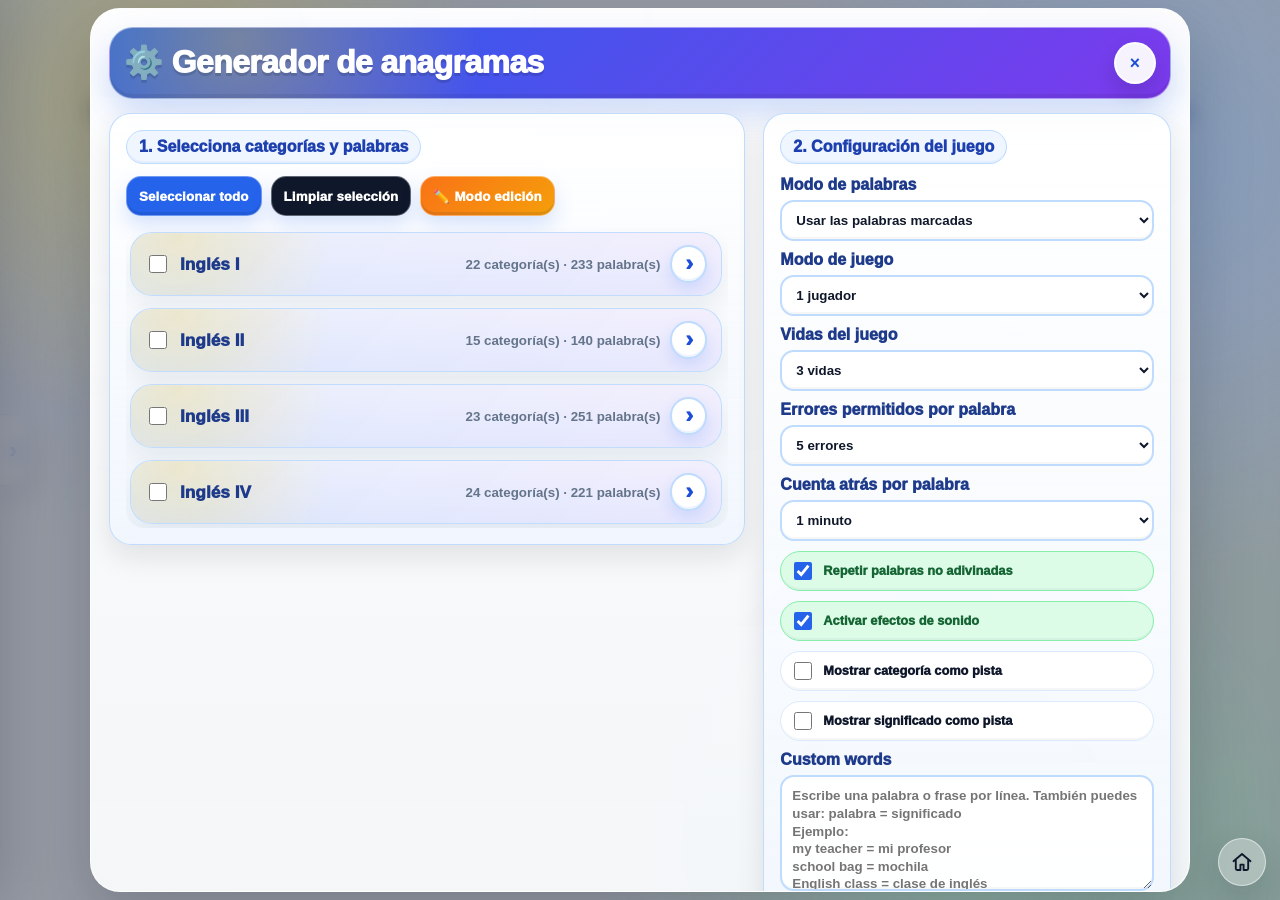
==== Anagrama.html @ a21f40c8 "Add files via upload" ====
<!DOCTYPE html>
<html lang="es"><head>
  <meta charset="UTF-8">
  <meta name="viewport" content="width=device-width, initial-scale=1.0, maximum-scale=1.0, user-scalable=no">
  <script src="activity-bank-helper.js"></script>
  <title>Anagrama Vocabulary Generator</title>
  <style>
    :root {
      --primary: #2563eb;
      --primary-dark: #1d4ed8;
      --accent: #facc15;
      --found: #22c55e;
      --danger: #ef4444;
      --answer: #fb7185;
      --text: #0f172a;
      --muted: #64748b;
      --card: #ffffff;
      --border: #bfdbfe;
      --soft-blue: #eff6ff;
      --soft-green: #dcfce7;
      --shadow: 0 18px 44px rgba(15, 23, 42, 0.16);
    }

    * { box-sizing: border-box; }

    html,
    body {
      width: 100%;
      min-height: 100%;
      margin: 0;
      overflow-x: hidden;
      overflow-y: auto;
      overscroll-behavior: auto;
      font-family: Arial, Helvetica, sans-serif;
      background: radial-gradient(circle at top left, #dbeafe, transparent 35%),
                  radial-gradient(circle at bottom right, #dcfce7, transparent 38%),
                  #f8fafc;
      color: var(--text);
    }

    body { min-height: 100dvh; }

    button,
    input,
    textarea,
    select { font-family: inherit; }

    button { -webkit-tap-highlight-color: transparent; }

    .game-stage {
      width: 100vw;
      min-height: 100dvh;
      display: grid;
      place-items: center;
      overflow: visible;
      padding: clamp(12px, 2vmin, 24px);
    }

    .game-card {
      width: min(1180px, calc(100vw - 18px));
      min-height: min(760px, calc(100dvh - 28px));
      border-radius: clamp(18px, 3vmin, 34px);
      background: transparent;
      border: 0;
      box-shadow: none;
      padding: clamp(12px, 2.3vmin, 24px);
      display: grid;
      grid-template-rows: auto 1fr;
      gap: clamp(8px, 1.6vmin, 14px);
      backdrop-filter: blur(8px);
    }

    .game-card.empty {
      place-items: center;
      text-align: center;
      color: #1e3a8a;
      font-weight: 900;
      font-size: clamp(1rem, 3vmin, 1.65rem);
      padding: 26px;
    }

    .game-header {
      display: flex;
      align-items: center;
      justify-content: space-between;
      gap: 12px;
      border-bottom: 2px dashed #bfdbfe;
      padding-bottom: 12px;
    }

    .game-title {
      margin: 0;
      color: #1d4ed8;
      font-size: clamp(1.35rem, 3.3vmin, 2.25rem);
      line-height: 1.05;
    }

    .game-subtitle {
      color: #475569;
      font-weight: 800;
      font-size: clamp(0.82rem, 1.7vmin, 1rem);
      margin-top: 4px;
    }

    .hud-row {
      display: flex;
      flex-wrap: wrap;
      justify-content: flex-end;
      gap: 8px;
    }

    .hud-pill {
      border: 2px solid #bfdbfe;
      border-radius: 999px;
      background: rgba(255, 255, 255, 0.92);
      color: #1e3a8a;
      font-weight: 900;
      padding: 8px 12px;
      box-shadow: 0 8px 18px rgba(15, 23, 42, 0.10);
      white-space: nowrap;
    }

    .game-main {
      display: grid;
      grid-template-columns: minmax(260px, 0.92fr) minmax(300px, 1.08fr);
      gap: clamp(12px, 2vmin, 20px);
      min-height: 0;
    }

    .panel {
      border: 0;
      border-radius: 0;
      background: transparent;
      padding: clamp(4px, 1vmin, 10px);
      box-shadow: none;
      min-height: 0;
    }

    .panel-title {
      margin: 0 0 12px;
      color: #1e40af;
      font-size: clamp(1rem, 2.2vmin, 1.25rem);
      font-weight: 900;
    }

    .game-main > .panel:first-child {
      display: flex;
      align-items: center;
    }

    .keyboard {
      width: 100%;
      display: grid;
      grid-template-columns: repeat(7, minmax(30px, 1fr));
      gap: clamp(5px, 0.9vmin, 9px);
      align-content: center;
      align-items: center;
      justify-items: center;
    }

    .letter-btn {
      width: 100%;
      aspect-ratio: 1 / 1;
      border: 2px solid #bfdbfe;
      border-radius: clamp(9px, 1.25vmin, 14px);
      min-height: 0;
      padding: 0;
      display: inline-flex;
      align-items: center;
      justify-content: center;
      line-height: 1;
      background: rgba(255, 255, 255, 0.9);
      color: #0f172a;
      font-size: clamp(0.78rem, 2.3vmin, 1.65rem);
      font-weight: 900;
      cursor: pointer;
      box-shadow: inset 0 -3px 0 rgba(15, 23, 42, 0.045), 0 5px 10px rgba(15, 23, 42, 0.045);
      transition: transform 0.08s ease, background 0.14s ease, border 0.14s ease, color 0.14s ease;
    }

    .letter-btn:hover:not(:disabled) {
      transform: translateY(-2px) scale(1.02);
      border-color: var(--primary);
    }

    .letter-btn.correct {
      background: var(--found);
      border-color: #16a34a;
      color: white;
      animation: bounce 0.32s ease both;
    }

    .letter-btn.wrong {
      background: var(--answer);
      border-color: #e11d48;
      color: white;
      animation: shake 0.32s ease both;
    }

    .letter-btn:disabled {
      cursor: not-allowed;
      opacity: 0.82;
    }

    .hangman-panel {
      display: grid;
      grid-template-rows: auto auto;
      gap: clamp(6px, 1.1vmin, 12px);
      align-items: center;
      justify-items: center;
      align-content: center;
      overflow: visible;
      position: relative;
    }

    .hangman-svg-wrap {
      width: min(100%, 455px);
      aspect-ratio: 1 / 1;
      border-radius: 0;
      background: transparent;
      border: 0;
      box-shadow: none;
      display: grid;
      place-items: center;
      padding: 0;
    }

    svg { width: 100%; height: 100%; }

    .gallows {
      stroke: #1e3a8a;
      stroke-width: 9;
      stroke-linecap: round;
      stroke-linejoin: round;
      fill: none;
    }

    .rope {
      stroke: #a16207;
      stroke-width: 6;
      stroke-linecap: round;
      stroke-linejoin: round;
      fill: none;
    }

    .rope-fiber {
      stroke: #854d0e;
      stroke-width: 3;
      stroke-linecap: round;
      fill: none;
    }

    .draw-piece,
    .rope-group,
    .body-part {
      opacity: 0;
      transform-origin: center;
    }

    .draw-piece.show,
    .rope-group.show,
    .body-part.show {
      opacity: 1;
      animation: drawPart 0.38s ease both;
    }

    .rope-group.show {
      animation: ropeDrop 0.48s ease both;
    }

    .body-part {
      stroke: #ef4444;
      stroke-width: 9;
      stroke-linecap: round;
      stroke-linejoin: round;
      fill: none;
      filter: drop-shadow(0 5px 8px rgba(239, 68, 68, 0.18));
    }

    .face-detail {
      stroke: #ef4444;
      stroke-width: 4;
      stroke-linecap: round;
      opacity: 0;
    }

    .face-detail.show { opacity: 1; }

    .wrong-box { display: none !important; }

    .word-board {
      border: 0;
      border-radius: 0;
      background: transparent;
      padding: clamp(4px, 1vmin, 10px);
      display: grid;
      gap: 8px;
      text-align: center;
      box-shadow: none;
      width: 100%;
    }

    .word-slots {
      display: flex;
      flex-wrap: wrap;
      gap: clamp(5px, 1vmin, 9px);
      justify-content: center;
      align-items: end;
      min-height: 74px;
      line-height: 1;
    }

    .slot {
      min-width: clamp(28px, 5.3vmin, 54px);
      height: clamp(44px, 7.2vmin, 70px);
      border-bottom: clamp(4px, 0.8vmin, 7px) solid #1d4ed8;
      border-radius: 8px 8px 3px 3px;
      display: inline-flex;
      align-items: center;
      justify-content: center;
      color: #0f172a;
      font-size: clamp(1.35rem, 5.2vmin, 3.7rem);
      font-weight: 900;
      background: #f8fafc;
      box-shadow: inset 0 -3px 0 rgba(15, 23, 42, 0.04);
    }

    .slot.revealed {
      animation: popLetter 0.24s ease both;
      color: #16a34a;
      border-bottom-color: #16a34a;
      background: #f0fdf4;
    }

    .slot.separator {
      min-width: clamp(18px, 3.8vmin, 36px);
      border: 0;
      background: transparent;
      box-shadow: none;
      color: #64748b;
    }

    .word-progress-note {
      color: #475569;
      font-weight: 900;
      line-height: 1.3;
    }

    .menu-tab {
      position: fixed;
      top: 50%;
      left: 0;
      transform: translateY(-50%);
      z-index: 40;
      width: 52px;
      min-height: 118px;
      border: 0;
      border-radius: 0 20px 20px 0;
      background: rgba(37, 99, 235, 0.97);
      color: white;
      font-weight: 900;
      font-size: 0.86rem;
      padding: 12px 7px;
      cursor: pointer;
      box-shadow: 8px 10px 26px rgba(37, 99, 235, 0.30);
      display: flex;
      flex-direction: column;
      align-items: center;
      justify-content: center;
      gap: 7px;
      letter-spacing: 0.02em;
    }

    .menu-tab:hover { background: var(--primary-dark); }
    .menu-icon { font-size: 1.25rem; line-height: 1; }
    .menu-text { writing-mode: vertical-rl; text-orientation: mixed; line-height: 1; }

    .drawer {
      position: fixed;
      inset: 0 auto 0 0;
      width: min(370px, 91vw);
      height: 100dvh;
      z-index: 50;
      background: rgba(255, 255, 255, 0.98);
      border-right: 2px solid #dbeafe;
      box-shadow: 18px 0 45px rgba(15, 23, 42, 0.18);
      transform: translateX(-102%);
      transition: transform 0.22s ease;
      padding: 16px;
      display: flex;
      flex-direction: column;
      gap: 12px;
      overflow-y: auto;
      overflow-x: hidden;
    }

    .drawer.open { transform: translateX(0); }

    .drawer-header {
      display: flex;
      align-items: center;
      justify-content: space-between;
      gap: 10px;
      border-bottom: 2px dashed #bfdbfe;
      padding-bottom: 10px;
    }

    .drawer h2 { margin: 0; font-size: 1.25rem; color: var(--primary); }

    .close-btn,
    .control-btn,
    .setup-btn {
      border: 0;
      border-radius: 14px;
      background: var(--primary);
      color: white;
      font-weight: 900;
      padding: 10px 12px;
      cursor: pointer;
      box-shadow: 0 8px 18px rgba(37, 99, 235, 0.18);
      transition: transform 0.08s ease, filter 0.15s ease;
    }

    .close-btn:hover,
    .control-btn:hover,
    .setup-btn:hover { filter: brightness(0.98); transform: translateY(-1px); }

    .close-btn {
      width: 42px;
      height: 42px;
      border-radius: 50%;
      font-size: 1.1rem;
      padding: 0;
      flex: 0 0 auto;
    }

    .control-btn.secondary,
    .setup-btn.secondary { background: #0f172a; }
    .control-btn.danger,
    .setup-btn.danger { background: #ef4444; }
    .control-btn.green,
    .setup-btn.green { background: #16a34a; }
    .setup-btn.yellow { background: #ca8a04; }
    .setup-btn.purple { background: #7c3aed; }
    .setup-btn.editing { background: #9333ea; box-shadow: 0 8px 18px rgba(147, 51, 234, 0.24); }

    .controls {
      display: grid;
      grid-template-columns: 1fr 1fr;
      gap: 8px;
    }

    .info-card,
    .teacher-box,
    .mini-setup-box {
      border: 2px solid #dbeafe;
      border-radius: 16px;
      padding: 10px;
      background: #eff6ff;
      font-weight: 900;
      line-height: 1.35;
      color: #1e3a8a;
    }

    .mini-setup-box {
      background: #f8fafc;
      display: grid;
      gap: 8px;
      color: #0f172a;
    }

    .status {
      min-height: 38px;
      border-radius: 14px;
      background: #fef9c3;
      border: 2px solid #fde68a;
      padding: 8px 10px;
      font-weight: 900;
      color: #713f12;
      line-height: 1.25;
    }

    .round-list {
      list-style: none;
      padding: 0;
      margin: 0;
      display: grid;
      gap: 6px;
      max-height: 240px;
      overflow: auto;
    }

    .round-item {
      display: flex;
      justify-content: space-between;
      align-items: center;
      gap: 8px;
      border: 1px solid #dbeafe;
      border-radius: 11px;
      background: #ffffff;
      padding: 7px 8px;
      font-weight: 900;
      color: #0f172a;
      font-size: 0.86rem;
    }

    .round-item small { color: #64748b; font-weight: 900; }
    .round-item.done { background: #dcfce7; border-color: #86efac; color: #166534; }
    .round-item.missed { background: #ffe4e6; border-color: #fecdd3; color: #9f1239; }
    .round-item.active { border-color: #2563eb; background: #eff6ff; color: #1e3a8a; }

    input,
    textarea,
    select {
      width: 100%;
      border: 2px solid #bfdbfe;
      border-radius: 12px;
      padding: 10px;
      font-weight: 850;
      outline: none;
      background: #ffffff;
      color: #0f172a;
    }

    input[type="checkbox"] { width: auto; }
    input { text-align: center; }
    textarea { min-height: 116px; resize: vertical; line-height: 1.32; }

    .setup-overlay,
    .modal-overlay {
      position: fixed;
      inset: 0;
      z-index: 70;
      display: none;
      place-items: center;
      background: rgba(15, 23, 42, 0.34);
      backdrop-filter: blur(4px);
      padding: 14px;
    }

    .setup-overlay.show,
    .modal-overlay.show { display: grid; }

    .setup-card {
      width: min(1120px, 96vw);
      max-height: min(92dvh, 930px);
      overflow: auto;
      background: rgba(255, 255, 255, 0.98);
      border: 3px solid #bfdbfe;
      border-radius: 28px;
      box-shadow: 0 26px 75px rgba(15, 23, 42, 0.28);
      padding: clamp(14px, 3vmin, 24px);
    }

    .setup-card h1 {
      margin: 0;
      color: #1d4ed8;
      font-size: clamp(1.45rem, 4vmin, 2.35rem);
      line-height: 1.1;
    }

    .setup-card p {
      margin: 8px 0 0;
      color: #334155;
      font-weight: 800;
      line-height: 1.35;
    }

    .setup-top {
      display: flex;
      align-items: start;
      justify-content: space-between;
      gap: 14px;
      border-bottom: 2px dashed #bfdbfe;
      padding-bottom: 14px;
      margin-bottom: 14px;
    }

    .setup-grid {
      display: grid;
      grid-template-columns: minmax(0, 1.25fr) minmax(300px, 0.75fr);
      gap: 14px;
      align-items: start;
    }

    .setup-panel {
      border: 2px solid #dbeafe;
      border-radius: 20px;
      background: #f8fafc;
      padding: 12px;
    }

    .setup-panel h3 {
      margin: 0 0 10px;
      color: #1e40af;
      font-size: 1rem;
    }

    .setup-actions,
    .category-actions,
    .word-actions {
      display: flex;
      flex-wrap: wrap;
      gap: 8px;
      margin-bottom: 10px;
    }

    .category-list {
      display: grid;
      gap: 10px;
      max-height: 520px;
      overflow: auto;
      padding: 2px 4px 2px 2px;
    }

    .category-card {
      border: 2px solid #e0f2fe;
      background: #ffffff;
      border-radius: 18px;
      padding: 10px;
      display: grid;
      gap: 8px;
      transition: border 0.15s ease, background 0.15s ease;
    }

    .category-card.has-selected {
      border-color: #2563eb;
      background: #eff6ff;
    }

    .category-head {
      display: flex;
      align-items: center;
      justify-content: space-between;
      gap: 10px;
    }

    .category-title {
      display: grid;
      grid-template-columns: auto 1fr;
      align-items: center;
      gap: 8px;
      color: #0f172a;
      font-weight: 900;
      line-height: 1.2;
      cursor: pointer;
    }

    .category-title small {
      display: block;
      color: #64748b;
      font-size: 0.74rem;
      font-weight: 900;
      margin-top: 3px;
    }

    .tiny-btn {
      border: 0;
      border-radius: 999px;
      background: #dbeafe;
      color: #1e3a8a;
      font-weight: 900;
      padding: 7px 10px;
      cursor: pointer;
    }

    .tiny-btn.green { background: #dcfce7; color: #166534; }
    .tiny-btn.danger { background: #ffe4e6; color: #9f1239; }
    .tiny-btn.purple { background: #ede9fe; color: #5b21b6; }

    .category-edit-tools,
    .category-delete-icon,
    .word-edit-btn,
    .word-add-open-btn,
    .add-category-button,
    .inline-word-add,
    .inline-category-form { display: none !important; }

    .category-head-actions {
      display: flex;
      align-items: center;
      justify-content: flex-end;
      gap: 6px;
      flex: 0 0 auto;
    }

    .category-delete-icon {
      width: 36px;
      height: 36px;
      padding: 0;
      align-items: center;
      justify-content: center;
      font-size: 1rem;
      line-height: 1;
    }

    .category-edit-tools {
      flex-wrap: wrap;
      gap: 6px;
      justify-content: flex-end;
      align-items: center;
    }

    .category-edit-tools .tiny-btn {
      white-space: nowrap;
    }

    .word-add-open-btn {
      width: 100%;
      justify-content: center;
      align-items: center;
      margin-top: 2px;
      padding: 10px 12px;
    }

    .word-cell {
      display: grid;
      grid-template-columns: minmax(0, 1fr);
      gap: 5px;
      align-items: center;
      min-width: 0;
    }

    .word-edit-btn {
      width: 30px;
      height: 30px;
      border: 0;
      border-radius: 999px;
      align-items: center;
      justify-content: center;
      background: #ffe4e6;
      color: #9f1239;
      font-weight: 1000;
      cursor: pointer;
      line-height: 1;
      box-shadow: inset 0 -2px 0 rgba(15, 23, 42, 0.06);
    }

    .word-edit-btn:hover { filter: brightness(0.98); transform: translateY(-1px); }

    .add-category-button {
      width: 100%;
      justify-content: center;
      align-items: center;
      margin-top: 2px;
      padding: 12px 14px;
    }


    .bank-save-hint {
      width: 100%;
      border: 2px solid #ddd6fe;
      border-radius: 14px;
      background: #faf5ff;
      color: #5b21b6;
      padding: 8px 10px;
      font-weight: 900;
      line-height: 1.25;
    }

    .code-editor-card {
      display: none;
      gap: 10px;
      margin: 0 0 12px;
      border: 2px solid #ddd6fe;
      border-radius: 18px;
      background: #faf5ff;
      padding: 12px;
    }

    body.edit-mode .code-editor-card { display: grid; }

    .code-editor-card h3 {
      margin: 0;
      color: #5b21b6;
      font-size: 1rem;
    }

    .code-editor-card textarea {
      min-height: 320px;
      text-align: left;
      font-family: Consolas, Monaco, "Courier New", monospace;
      font-size: 0.9rem;
      white-space: pre;
    }

    .code-actions {
      display: flex;
      flex-wrap: wrap;
      gap: 8px;
    }

    .code-status,
    .setup-inline-message {
      border-radius: 14px;
      background: #fef9c3;
      border: 2px solid #fde68a;
      color: #713f12;
      padding: 8px 10px;
      font-weight: 900;
      line-height: 1.25;
    }

    .code-status:empty,
    .setup-inline-message:empty { display: none; }

    .inline-word-add,
    .inline-category-form {
      display: none;
      gap: 8px;
      border: 2px dashed #bfdbfe;
      border-radius: 16px;
      background: #f8fafc;
      padding: 10px;
    }

    .inline-word-add.open { display: grid; }
    body.edit-mode .inline-category-form { display: grid; }

    .inline-word-add textarea,
    .inline-category-form textarea {
      min-height: 74px;
      text-align: left;
      font-size: 0.86rem;
    }

    .inline-category-form input { text-align: left; }

    .inline-edit-row {
      display: grid;
      grid-template-columns: minmax(0, 1fr) auto;
      gap: 8px;
      align-items: start;
    }

    .inline-edit-row textarea { min-height: 76px; }

    .inline-category-actions {
      display: flex;
      flex-wrap: wrap;
      gap: 8px;
      justify-content: center;
    }

    .empty-word-message {
      grid-column: 1 / -1;
      border: 1px dashed #bfdbfe;
      border-radius: 14px;
      background: #f8fafc;
      padding: 10px;
    }

    .word-chip-grid {
      display: grid;
      grid-template-columns: repeat(3, minmax(0, 1fr));
      gap: 6px;
    }

    .word-chip {
      border: 1px solid #dbeafe;
      border-radius: 999px;
      background: #f8fafc;
      padding: 7px 9px;
      display: flex;
      align-items: center;
      gap: 6px;
      cursor: pointer;
      font-weight: 900;
      color: #0f172a;
      font-size: 0.78rem;
      min-width: 0;
    }

    .word-chip span {
      overflow: hidden;
      text-overflow: ellipsis;
      white-space: nowrap;
      display: grid;
      gap: 1px;
      min-width: 0;
    }

    .word-chip span small {
      overflow: hidden;
      text-overflow: ellipsis;
      white-space: nowrap;
      color: #64748b;
      font-size: 0.68rem;
      font-weight: 900;
      line-height: 1.05;
    }

    .word-chip:has(input:checked) {
      background: #dcfce7;
      border-color: #86efac;
      color: #166534;
    }

    .config-grid {
      display: grid;
      gap: 10px;
    }

    .field-label {
      display: grid;
      gap: 6px;
      color: #1e3a8a;
      font-weight: 900;
    }

    .check-row {
      display: flex;
      align-items: center;
      gap: 8px;
      padding: 10px;
      border: 2px solid #dbeafe;
      border-radius: 14px;
      background: #ffffff;
      font-weight: 900;
      color: #0f172a;
    }

    .summary-pill {
      border-radius: 14px;
      background: #eff6ff;
      border: 2px solid #bfdbfe;
      color: #1e3a8a;
      padding: 9px 10px;
      font-weight: 900;
      line-height: 1.25;
    }

    .helper {
      color: #64748b;
      font-size: 0.82rem;
      font-weight: 850;
      line-height: 1.35;
      margin-top: 4px;
    }

    .modal-card {
      width: min(540px, 92vw);
      text-align: center;
      background: white;
      border: 3px solid #86efac;
      border-radius: 28px;
      padding: 28px 22px;
      box-shadow: 0 24px 70px rgba(15, 23, 42, 0.28);
      animation: popWinner 0.55s ease both;
    }

    .modal-card.danger { border-color: #fecdd3; }
    .modal-card.final { border-color: #93c5fd; }

    .modal-card h1 {
      margin: 0;
      font-size: clamp(2.1rem, 7vmin, 4.8rem);
      color: #16a34a;
      line-height: 1;
    }

    .modal-card.danger h1 { color: #ef4444; }
    .modal-card.final h1 { color: #2563eb; }

    .modal-card p {
      margin: 12px 0 0;
      font-weight: 900;
      font-size: clamp(1rem, 2.7vmin, 1.45rem);
      color: #0f172a;
      line-height: 1.35;
    }

    .modal-card .modal-actions {
      display: flex;
      flex-wrap: wrap;
      justify-content: center;
      gap: 10px;
      margin-top: 18px;
    }

    .confetti {
      position: fixed;
      top: -24px;
      z-index: 90;
      font-size: 24px;
      animation: fall 2.9s linear forwards;
      pointer-events: none;
    }

    .shake-screen { animation: shake 0.34s ease both; }

    @keyframes popWinner {
      0% { transform: scale(0.55) rotate(-4deg); opacity: 0; }
      70% { transform: scale(1.05) rotate(1deg); opacity: 1; }
      100% { transform: scale(1) rotate(0); opacity: 1; }
    }

    @keyframes fall {
      to { transform: translateY(110dvh) rotate(720deg); opacity: 0; }
    }

    @keyframes drawPart {
      0% { transform: scale(0.5); opacity: 0; }
      80% { transform: scale(1.06); opacity: 1; }
      100% { transform: scale(1); opacity: 1; }
    }

    @keyframes ropeDrop {
      0% { transform: translateY(-16px) scaleY(0.45); opacity: 0; }
      70% { transform: translateY(3px) scaleY(1.05); opacity: 1; }
      100% { transform: translateY(0) scaleY(1); opacity: 1; }
    }

    @keyframes popLetter {
      0% { transform: translateY(8px) scale(0.55); opacity: 0; }
      70% { transform: translateY(-3px) scale(1.12); opacity: 1; }
      100% { transform: translateY(0) scale(1); opacity: 1; }
    }

    @keyframes bounce {
      0%, 100% { transform: translateY(0) scale(1); }
      45% { transform: translateY(-5px) scale(1.06); }
    }

    @keyframes shake {
      0%, 100% { transform: translateX(0); }
      20% { transform: translateX(-7px); }
      40% { transform: translateX(7px); }
      60% { transform: translateX(-4px); }
      80% { transform: translateX(4px); }
    }



    body.two-player-mode {
      overflow-y: hidden;
    }

    body.two-player-mode .game-stage {
      height: 100dvh;
      min-height: 100dvh;
      overflow: hidden;
      padding: clamp(6px, 1vmin, 10px);
    }

    body.two-player-mode .menu-tab {
      width: 32px;
      min-height: 82px;
      border-radius: 0 14px 14px 0;
      padding: 8px 4px;
      box-shadow: 6px 8px 18px rgba(37, 99, 235, 0.22);
    }

    body.two-player-mode .menu-tab .menu-text { display: none; }
    body.two-player-mode .menu-tab .menu-icon { font-size: 1.15rem; }


    .game-card.two-player-card {
      width: min(1600px, calc(100vw - 12px));
      height: calc(100dvh - 12px);
      min-height: 0;
      max-height: calc(100dvh - 12px);
      padding: clamp(6px, 1vmin, 12px);
      grid-template-rows: auto minmax(0, 1fr);
      gap: clamp(4px, 0.8vmin, 8px);
    }

    .two-player-card .game-header {
      gap: clamp(6px, 1vmin, 10px);
      padding-bottom: clamp(4px, 0.75vmin, 8px);
      border-bottom-width: 1px;
    }

    .two-player-card .game-title {
      font-size: clamp(1.05rem, 2.15vmin, 1.55rem);
      line-height: 1;
    }

    .two-player-card .game-subtitle {
      font-size: clamp(0.66rem, 1.15vmin, 0.84rem);
      margin-top: 2px;
      line-height: 1.15;
    }

    .two-player-card .hud-row {
      gap: 5px;
    }

    .two-player-card .hud-pill {
      border-width: 1px;
      padding: 5px 8px;
      font-size: clamp(0.64rem, 1.05vmin, 0.82rem);
      box-shadow: 0 4px 10px rgba(15, 23, 42, 0.08);
    }

    .two-player-arena {
      display: grid;
      grid-template-columns: repeat(2, minmax(0, 1fr));
      gap: clamp(6px, 1vmin, 12px);
      height: 100%;
      min-height: 0;
      align-items: stretch;
      overflow: hidden;
    }

    .player-panel {
      border: 2px solid #bfdbfe;
      border-radius: clamp(14px, 1.8vmin, 22px);
      background: rgba(255, 255, 255, 0.78);
      box-shadow: 0 10px 24px rgba(15, 23, 42, 0.10);
      padding: clamp(6px, 1vmin, 10px);
      display: grid;
      grid-template-rows: auto minmax(0, 1fr);
      gap: clamp(5px, 0.8vmin, 8px);
      min-width: 0;
      min-height: 0;
      overflow: hidden;
    }

    .player-panel.player-1 { border-color: #93c5fd; }
    .player-panel.player-2 { border-color: #86efac; }

    .player-panel.done {
      opacity: 0.84;
      background: rgba(240, 253, 244, 0.78);
    }

    .player-panel-head {
      display: grid;
      grid-template-columns: minmax(0, 0.88fr) minmax(0, 1.12fr);
      align-items: center;
      gap: clamp(5px, 0.8vmin, 8px);
      border-bottom: 1px dashed #dbeafe;
      padding-bottom: clamp(4px, 0.7vmin, 7px);
      min-width: 0;
    }

    .player-title {
      margin: 0;
      color: #1e40af;
      font-size: clamp(0.9rem, 1.55vmin, 1.22rem);
      line-height: 1;
      font-weight: 1000;
    }

    .player-subtitle {
      color: #475569;
      font-size: clamp(0.58rem, 0.98vmin, 0.74rem);
      font-weight: 900;
      margin-top: 2px;
      line-height: 1.1;
      overflow: hidden;
      text-overflow: ellipsis;
      white-space: nowrap;
    }

    .player-hud-row {
      display: grid;
      grid-template-columns: repeat(2, minmax(0, 1fr));
      gap: 4px;
      justify-content: stretch;
      min-width: 0;
    }

    .player-hud-pill {
      border: 1px solid #bfdbfe;
      border-radius: 999px;
      background: rgba(255, 255, 255, 0.94);
      color: #1e3a8a;
      font-size: clamp(0.54rem, 0.9vmin, 0.72rem);
      font-weight: 1000;
      padding: 4px 6px;
      white-space: nowrap;
      text-align: center;
      overflow: hidden;
      text-overflow: ellipsis;
    }

    .player-play-zone {
      min-height: 0;
      display: grid;
      grid-template-rows: minmax(0, 1fr) auto;
      gap: clamp(5px, 0.9vmin, 9px);
      align-items: stretch;
      justify-items: stretch;
      overflow: hidden;
    }

    .player-main-row {
      min-height: 0;
      display: grid;
      grid-template-columns: minmax(250px, 1.12fr) minmax(175px, 0.88fr);
      gap: clamp(6px, 1vmin, 12px);
      align-items: center;
      overflow: hidden;
    }

    .player-2 .player-main-row {
      grid-template-columns: minmax(175px, 0.88fr) minmax(250px, 1.12fr);
    }

    .player-panel .hangman-svg-wrap {
      width: min(100%, clamp(170px, 35dvh, 315px));
      max-height: min(100%, 44dvh);
      align-self: center;
      justify-self: center;
    }

    .player-panel.player-1 .hangman-svg-wrap { justify-self: start; }
    .player-panel.player-2 .hangman-svg-wrap { justify-self: end; }

    .player-panel .word-board {
      gap: 3px;
      padding: 2px 0 0;
      align-self: end;
      overflow: hidden;
    }

    .player-panel .word-slots {
      min-height: clamp(36px, 6.2dvh, 56px);
      gap: clamp(2px, 0.42vmin, 5px);
      align-content: center;
    }

    .player-panel .slot {
      min-width: clamp(15px, 1.85vmin, 30px);
      height: clamp(26px, 4.3vmin, 44px);
      font-size: clamp(0.84rem, 2.28vmin, 1.72rem);
      border-bottom-width: clamp(2px, 0.38vmin, 4px);
      border-radius: 5px 5px 2px 2px;
    }

    .player-panel .slot.separator {
      min-width: clamp(7px, 1vmin, 16px);
    }

    .player-panel .word-progress-note {
      font-size: clamp(0.58rem, 0.95vmin, 0.78rem);
      min-height: 16px;
      line-height: 1.15;
      overflow: hidden;
      text-overflow: ellipsis;
      white-space: nowrap;
    }

    .player-panel .keyboard {
      grid-template-columns: repeat(7, minmax(0, 1fr));
      gap: clamp(3px, 0.55vmin, 6px);
      align-content: center;
      align-items: center;
      justify-items: stretch;
      width: min(100%, 420px);
      max-width: 100%;
      min-height: 0;
    }

    .player-panel.player-1 .keyboard {
      justify-self: start;
      margin-left: clamp(16px, 2.4vw, 28px);
      width: min(calc(100% - clamp(16px, 2.4vw, 28px)), 420px);
    }
    .player-panel.player-2 .keyboard { justify-self: end; }

    .player-panel .letter-btn {
      aspect-ratio: 1 / 0.78;
      border-width: 1px;
      border-radius: clamp(6px, 0.85vmin, 10px);
      font-size: clamp(0.62rem, 1.38vmin, 1.02rem);
      box-shadow: inset 0 -2px 0 rgba(15, 23, 42, 0.04), 0 3px 7px rgba(15, 23, 42, 0.04);
    }

    .player-finished-message {
      grid-column: 1 / -1;
      border: 2px solid #86efac;
      border-radius: 14px;
      background: #dcfce7;
      color: #166534;
      padding: 8px;
      text-align: center;
      font-size: clamp(0.72rem, 1.05vmin, 0.9rem);
      font-weight: 1000;
      line-height: 1.2;
    }

    @media (max-height: 720px) {
      .game-card.two-player-card {
        height: calc(100dvh - 8px);
        max-height: calc(100dvh - 8px);
        padding: 5px;
        gap: 4px;
      }

      body.two-player-mode .game-stage { padding: 4px; }
      .two-player-card .game-header { padding-bottom: 4px; }
      .two-player-card .game-title { font-size: clamp(0.95rem, 2vmin, 1.25rem); }
      .two-player-card .game-subtitle { display: none; }
      .player-panel { padding: 5px; gap: 4px; border-radius: 14px; }
      .player-panel-head { padding-bottom: 4px; }
      .player-main-row { gap: 5px; grid-template-columns: minmax(210px, 1.15fr) minmax(140px, 0.85fr); }
      .player-2 .player-main-row { grid-template-columns: minmax(140px, 0.85fr) minmax(210px, 1.15fr); }
      .player-panel .keyboard { width: min(100%, 360px); gap: 2px; }
      .player-panel .letter-btn { font-size: clamp(0.54rem, 1.16vmin, 0.82rem); border-radius: 5px; }
      .player-panel .hangman-svg-wrap { width: min(100%, clamp(135px, 31dvh, 235px)); }
      .player-panel .word-slots { min-height: 32px; }
      .player-panel .word-progress-note { min-height: 14px; }
    }

    @media (max-width: 1000px) {
      .two-player-arena { grid-template-columns: repeat(2, minmax(0, 1fr)); }
      .game-card.two-player-card { width: calc(100vw - 8px); }
      .player-panel { grid-template-rows: auto minmax(0, 1fr); }
      .player-main-row,
      .player-2 .player-main-row { grid-template-columns: 1fr; grid-template-rows: auto auto; }
      .player-panel.player-1 .keyboard,
      .player-panel.player-2 .keyboard,
      .player-panel.player-1 .hangman-svg-wrap,
      .player-panel.player-2 .hangman-svg-wrap { justify-self: center; }
      .player-panel.player-1 .keyboard { margin-left: 0; width: min(100%, 360px); }
      .player-panel.player-1 .player-main-row .keyboard { order: 1; }
      .player-panel.player-1 .player-main-row .hangman-svg-wrap { order: 2; }
      .player-panel.player-2 .player-main-row .hangman-svg-wrap { order: 1; }
      .player-panel.player-2 .player-main-row .keyboard { order: 2; }
      .player-panel .keyboard { width: min(100%, 360px); }
      .player-panel .hangman-svg-wrap { width: min(100%, clamp(120px, 24dvh, 205px)); }
      .player-panel-head { grid-template-columns: 1fr; align-items: start; }
      .player-hud-row { grid-template-columns: repeat(4, minmax(0, 1fr)); }
    }

    @media (max-width: 720px) {
      body.two-player-mode { overflow-y: auto; }
      body.two-player-mode .game-stage { height: auto; min-height: 100dvh; overflow: visible; }
      .game-card.two-player-card { height: auto; max-height: none; }
      .two-player-arena { grid-template-columns: 1fr; overflow: visible; }
      .player-panel { min-height: 0; }
      .player-main-row,
      .player-2 .player-main-row { grid-template-columns: minmax(0, 1fr) minmax(0, 0.78fr); grid-template-rows: none; }
      .player-panel.player-2 .player-main-row { grid-template-columns: minmax(0, 0.78fr) minmax(0, 1fr); }
      .player-panel.player-1 .keyboard { order: 0; justify-self: start; margin-left: 0; width: min(100%, 360px); }
      .player-panel.player-1 .hangman-svg-wrap { order: 0; justify-self: start; }
      .player-panel.player-2 .hangman-svg-wrap { order: 0; justify-self: end; }
      .player-panel.player-2 .keyboard { order: 0; justify-self: end; }
      .player-hud-row { grid-template-columns: repeat(2, minmax(0, 1fr)); }
      .player-panel .keyboard { width: min(100%, 360px); }
      .player-panel .hangman-svg-wrap { width: min(100%, 190px); max-height: none; }
    }

    @media (max-width: 900px) {
      .game-main { grid-template-columns: 1fr; }
      .keyboard { grid-template-columns: repeat(7, minmax(30px, 1fr)); }
      .hangman-svg-wrap { width: min(100%, 360px); }
      .setup-grid { grid-template-columns: 1fr; }
      .word-chip-grid { grid-template-columns: repeat(2, minmax(0, 1fr)); }
      .game-header { align-items: start; flex-direction: column; }
      .hud-row { justify-content: flex-start; }
    }

    @media (max-width: 540px) {
      .menu-tab {
        width: 45px;
        min-height: 104px;
        padding: 10px 5px;
        font-size: 0.78rem;
        border-radius: 0 17px 17px 0;
      }


      .drawer { padding: 12px; gap: 9px; }
      .controls { grid-template-columns: 1fr; }
      .setup-card { border-radius: 22px; }
      .category-list { max-height: 380px; }
      .word-chip-grid { grid-template-columns: 1fr; }
      .keyboard { grid-template-columns: repeat(6, minmax(30px, 1fr)); }
      .slot { min-width: 26px; }
    }
  

    /* =========================================================
       OPTIMIZACIÓN VISUAL EXCLUSIVA PARA MODO 2 JUGADORES
       - No afecta el modo 1 jugador porque todo está bajo
         body.two-player-mode / .two-player-card / .player-panel
       ========================================================= */
    body.two-player-mode .game-stage {
      padding: clamp(4px, 0.75vmin, 8px);
    }

    body.two-player-mode .game-card.two-player-card {
      width: min(1720px, calc(100vw - 8px));
      height: calc(100dvh - 8px);
      max-height: calc(100dvh - 8px);
      padding: clamp(6px, 0.9vmin, 10px);
      gap: clamp(5px, 0.9vmin, 9px);
    }

    body.two-player-mode .two-player-card .game-header {
      padding: clamp(6px, 0.9vmin, 10px) clamp(8px, 1vmin, 12px) clamp(6px, 0.9vmin, 9px);
      border-bottom-width: 2px;
      background: rgba(255, 255, 255, 0.46);
      border-radius: clamp(14px, 1.4vmin, 20px);
    }

    body.two-player-mode .two-player-card .game-title {
      font-size: clamp(1.18rem, 2.25vmin, 1.72rem);
    }

    body.two-player-mode .two-player-card .game-subtitle {
      font-size: clamp(0.76rem, 1.22vmin, 0.98rem);
      font-weight: 900;
    }

    body.two-player-mode .two-player-card .hud-row {
      gap: clamp(6px, 0.8vmin, 10px);
    }

    body.two-player-mode .two-player-card .hud-pill {
      border-width: 2px;
      padding: clamp(8px, 1.1vmin, 12px) clamp(12px, 1.5vmin, 18px);
      font-size: clamp(0.78rem, 1.28vmin, 1.02rem);
      box-shadow: 0 8px 18px rgba(15, 23, 42, 0.11);
    }

    body.two-player-mode .two-player-arena {
      gap: clamp(8px, 1.1vmin, 14px);
    }

    body.two-player-mode .player-panel {
      padding: clamp(8px, 1.1vmin, 13px);
      gap: clamp(7px, 1vmin, 12px);
      border-width: 3px;
      border-radius: clamp(18px, 2vmin, 26px);
      grid-template-rows: auto minmax(0, 1fr);
      background: rgba(255, 255, 255, 0.84);
    }

    body.two-player-mode .player-panel-head {
      grid-template-columns: minmax(0, 0.72fr) minmax(0, 1.28fr);
      gap: clamp(8px, 1.1vmin, 12px);
      padding-bottom: clamp(7px, 0.9vmin, 11px);
      border-bottom-width: 2px;
    }

    body.two-player-mode .player-title {
      font-size: clamp(1.05rem, 1.85vmin, 1.45rem);
    }

    body.two-player-mode .player-subtitle {
      font-size: clamp(0.7rem, 1.05vmin, 0.9rem);
      white-space: normal;
      line-height: 1.18;
    }

    body.two-player-mode .player-hud-row {
      grid-template-columns: repeat(4, minmax(0, 1fr));
      gap: clamp(5px, 0.75vmin, 8px);
    }

    body.two-player-mode .player-hud-pill {
      border-width: 2px;
      padding: clamp(7px, 0.95vmin, 10px) clamp(6px, 0.95vmin, 10px);
      font-size: clamp(0.68rem, 1.08vmin, 0.93rem);
      min-height: clamp(34px, 4.6dvh, 46px);
      display: inline-flex;
      align-items: center;
      justify-content: center;
      box-shadow: 0 5px 12px rgba(15, 23, 42, 0.08);
    }

    body.two-player-mode .player-play-zone {
      grid-template-rows: minmax(0, 1fr) auto;
      gap: clamp(7px, 1.05vmin, 12px);
      align-items: stretch;
      justify-items: stretch;
    }

    body.two-player-mode .player-main-row {
      grid-template-columns: minmax(250px, 0.82fr) minmax(260px, 1.18fr);
      gap: clamp(10px, 1.35vmin, 18px);
      align-items: center;
      justify-items: stretch;
      padding: clamp(2px, 0.45vmin, 6px) clamp(2px, 0.5vmin, 8px);
    }

    body.two-player-mode .player-2 .player-main-row {
      grid-template-columns: minmax(260px, 1.18fr) minmax(250px, 0.82fr);
    }

    body.two-player-mode .player-panel .keyboard {
      grid-template-columns: repeat(5, minmax(0, 1fr));
      gap: clamp(5px, 0.85vmin, 10px);
      width: min(100%, clamp(260px, 22vw, 360px));
      max-width: 100%;
      align-self: center;
      align-content: center;
      justify-self: center;
      padding: clamp(4px, 0.65vmin, 8px);
      border: 2px solid rgba(191, 219, 254, 0.78);
      border-radius: clamp(14px, 1.5vmin, 20px);
      background: rgba(239, 246, 255, 0.68);
    }

    body.two-player-mode .player-panel.player-1 .keyboard {
      justify-self: start;
      margin-left: 0;
    }

    body.two-player-mode .player-panel.player-2 .keyboard {
      justify-self: end;
    }

    body.two-player-mode .player-panel .letter-btn {
      aspect-ratio: 1 / 1;
      border-width: 2px;
      border-radius: clamp(8px, 1vmin, 13px);
      font-size: clamp(0.86rem, 1.65vmin, 1.28rem);
      min-height: 0;
      box-shadow: inset 0 -3px 0 rgba(15, 23, 42, 0.055), 0 6px 12px rgba(15, 23, 42, 0.07);
    }

    body.two-player-mode .player-panel .hangman-svg-wrap {
      width: min(100%, clamp(245px, 49dvh, 440px));
      max-height: min(100%, 58dvh);
      align-self: center;
      justify-self: center;
      transform: translateZ(0);
    }

    body.two-player-mode .player-panel.player-1 .hangman-svg-wrap {
      justify-self: end;
    }

    body.two-player-mode .player-panel.player-2 .hangman-svg-wrap {
      justify-self: start;
    }

    body.two-player-mode .player-panel .word-board {
      align-self: end;
      padding: clamp(8px, 1vmin, 13px) clamp(8px, 1.1vmin, 14px);
      gap: clamp(5px, 0.75vmin, 8px);
      border: 2px solid rgba(147, 197, 253, 0.82);
      border-radius: clamp(14px, 1.6vmin, 22px);
      background: rgba(255, 255, 255, 0.82);
      box-shadow: inset 0 -4px 0 rgba(37, 99, 235, 0.045), 0 6px 16px rgba(15, 23, 42, 0.07);
      overflow: hidden;
    }

    body.two-player-mode .player-panel .word-slots {
      min-height: clamp(52px, 8.2dvh, 76px);
      gap: clamp(3px, 0.58vmin, 8px);
      justify-content: center;
      align-content: center;
      align-items: end;
    }

    body.two-player-mode .player-panel .slot {
      min-width: clamp(21px, 2.55vmin, 42px);
      height: clamp(36px, 5.8vmin, 62px);
      font-size: clamp(1.12rem, 3vmin, 2.45rem);
      border-bottom-width: clamp(3px, 0.55vmin, 6px);
      border-radius: 7px 7px 3px 3px;
      background: #ffffff;
    }

    body.two-player-mode .player-panel .slot.separator {
      min-width: clamp(12px, 1.6vmin, 26px);
    }

    body.two-player-mode .player-panel .word-progress-note {
      font-size: clamp(0.78rem, 1.22vmin, 1rem);
      min-height: clamp(20px, 2.8dvh, 28px);
      line-height: 1.2;
      color: #1e3a8a;
      white-space: nowrap;
    }

    body.two-player-mode .player-finished-message {
      font-size: clamp(0.88rem, 1.25vmin, 1.08rem);
      padding: clamp(10px, 1.25vmin, 14px);
      border-radius: clamp(14px, 1.5vmin, 20px);
    }

    @media (max-height: 740px) {
      body.two-player-mode .game-card.two-player-card {
        height: calc(100dvh - 6px);
        max-height: calc(100dvh - 6px);
        padding: 4px;
        gap: 4px;
      }

      body.two-player-mode .two-player-card .game-header {
        padding: 5px 8px;
      }

      body.two-player-mode .two-player-card .game-subtitle { display: none; }

      body.two-player-mode .player-panel {
        padding: 6px;
        gap: 5px;
      }

      body.two-player-mode .player-panel-head {
        padding-bottom: 5px;
      }

      body.two-player-mode .player-hud-pill {
        min-height: 31px;
        padding: 5px 6px;
        font-size: clamp(0.6rem, 1vmin, 0.8rem);
      }

      body.two-player-mode .player-main-row {
        grid-template-columns: minmax(220px, 0.85fr) minmax(220px, 1.15fr);
        gap: 8px;
      }

      body.two-player-mode .player-2 .player-main-row {
        grid-template-columns: minmax(220px, 1.15fr) minmax(220px, 0.85fr);
      }

      body.two-player-mode .player-panel .keyboard {
        width: min(100%, clamp(230px, 20vw, 315px));
        gap: 4px;
        padding: 4px;
      }

      body.two-player-mode .player-panel .letter-btn {
        font-size: clamp(0.72rem, 1.35vmin, 1rem);
        border-radius: 7px;
      }

      body.two-player-mode .player-panel .hangman-svg-wrap {
        width: min(100%, clamp(215px, 46dvh, 350px));
        max-height: 52dvh;
      }

      body.two-player-mode .player-panel .word-board {
        padding: 6px 8px;
      }

      body.two-player-mode .player-panel .word-slots {
        min-height: clamp(42px, 7dvh, 60px);
      }

      body.two-player-mode .player-panel .slot {
        min-width: clamp(17px, 2.1vmin, 32px);
        height: clamp(30px, 4.8vmin, 48px);
        font-size: clamp(0.95rem, 2.5vmin, 1.8rem);
      }
    }

    @media (max-width: 1000px) {
      body.two-player-mode .player-main-row,
      body.two-player-mode .player-2 .player-main-row {
        grid-template-columns: 1fr;
        grid-template-rows: auto auto;
      }

      body.two-player-mode .player-panel .keyboard {
        width: min(100%, 330px);
        justify-self: center;
      }

      body.two-player-mode .player-panel.player-1 .keyboard,
      body.two-player-mode .player-panel.player-2 .keyboard,
      body.two-player-mode .player-panel.player-1 .hangman-svg-wrap,
      body.two-player-mode .player-panel.player-2 .hangman-svg-wrap {
        justify-self: center;
      }

      body.two-player-mode .player-panel .hangman-svg-wrap {
        width: min(100%, clamp(170px, 27dvh, 245px));
      }
    }

    @media (max-width: 720px) {
      body.two-player-mode .player-main-row,
      body.two-player-mode .player-2 .player-main-row {
        grid-template-columns: minmax(0, 1fr) minmax(0, 0.86fr);
        grid-template-rows: none;
      }

      body.two-player-mode .player-panel.player-2 .player-main-row {
        grid-template-columns: minmax(0, 0.86fr) minmax(0, 1fr);
      }

      body.two-player-mode .player-panel .keyboard {
        width: min(100%, 290px);
      }

      body.two-player-mode .player-panel .hangman-svg-wrap {
        width: min(100%, 215px);
      }

      body.two-player-mode .player-panel .letter-btn {
        font-size: clamp(0.72rem, 2.7vw, 1rem);
      }
    }

  

    /* =========================================================
       CAPA VISUAL UNIFICADA — VENTANA DE CONFIGURACIÓN Y EDICIÓN
       Aplicada solo dentro de .setup-overlay para no alterar la mecánica visual del juego.
       ========================================================= */
    :root {
      --setup-primary: #2563eb;
      --setup-primary-dark: #1d4ed8;
      --setup-purple: #7c3aed;
      --setup-accent: #facc15;
      --setup-green: #16a34a;
      --setup-danger: #ef4444;
      --setup-ink: #0f172a;
      --setup-muted: #64748b;
      --setup-line: rgba(191, 219, 254, 0.95);
      --setup-soft: rgba(239, 246, 255, 0.92);
      --setup-panel: rgba(255, 255, 255, 0.86);
      --setup-radius-lg: 30px;
      --setup-radius-md: 22px;
      --setup-radius-sm: 15px;
      --setup-shadow: 0 28px 80px rgba(15, 23, 42, 0.28);
      --setup-panel-shadow: 0 14px 34px rgba(15, 23, 42, 0.10), inset 0 1px 0 rgba(255,255,255,0.82);
    }

    .setup-overlay {
      background:
        radial-gradient(circle at 12% 10%, rgba(250, 204, 21, 0.28), transparent 24%),
        radial-gradient(circle at 90% 18%, rgba(96, 165, 250, 0.30), transparent 30%),
        radial-gradient(circle at 74% 92%, rgba(134, 239, 172, 0.26), transparent 28%),
        rgba(15, 23, 42, 0.42) !important;
      backdrop-filter: blur(10px) saturate(1.08) !important;
      padding: clamp(10px, 2vmin, 18px) !important;
    }

    .setup-overlay .setup-card {
      width: min(1100px, 96vw) !important;
      max-height: min(92dvh, 920px) !important;
      border: 1px solid rgba(255, 255, 255, 0.72) !important;
      border-radius: var(--setup-radius-lg) !important;
      background:
        linear-gradient(180deg, rgba(255,255,255,0.98), rgba(248,250,252,0.96)),
        radial-gradient(circle at 10% 0%, rgba(219, 234, 254, 0.95), transparent 38%) !important;
      box-shadow: var(--setup-shadow) !important;
      padding: clamp(14px, 2.6vmin, 24px) !important;
      scrollbar-width: thin;
      scrollbar-color: #93c5fd #eff6ff;
    }

    .setup-overlay .setup-card::-webkit-scrollbar,
    .setup-overlay .category-list::-webkit-scrollbar,
    .setup-overlay textarea::-webkit-scrollbar,
    .setup-overlay .category-words::-webkit-scrollbar,
    .setup-overlay .category-word-list::-webkit-scrollbar,
    .setup-overlay .word-chip-grid::-webkit-scrollbar {
      width: 10px;
      height: 10px;
    }

    .setup-overlay .setup-card::-webkit-scrollbar-thumb,
    .setup-overlay .category-list::-webkit-scrollbar-thumb,
    .setup-overlay textarea::-webkit-scrollbar-thumb,
    .setup-overlay .category-words::-webkit-scrollbar-thumb,
    .setup-overlay .category-word-list::-webkit-scrollbar-thumb,
    .setup-overlay .word-chip-grid::-webkit-scrollbar-thumb {
      border-radius: 999px;
      background: #93c5fd;
      border: 2px solid #eff6ff;
    }

    .setup-overlay .setup-top {
      align-items: center !important;
      padding: clamp(12px, 2vmin, 16px) !important;
      margin: 0 0 16px !important;
      border: 1px solid rgba(255, 255, 255, 0.46) !important;
      border-bottom: 1px solid rgba(255, 255, 255, 0.46) !important;
      border-radius: 24px !important;
      background:
        radial-gradient(circle at 12% 18%, rgba(250, 204, 21, 0.34), transparent 26%),
        linear-gradient(135deg, var(--setup-primary), var(--setup-purple)) !important;
      box-shadow: 0 16px 34px rgba(37, 99, 235, 0.22), inset 0 -4px 0 rgba(15, 23, 42, 0.08) !important;
    }

    .setup-overlay .setup-top h1,
    .setup-overlay .setup-card > .setup-top h1 {
      color: #ffffff !important;
      font-family: var(--fun-font, "Trebuchet MS", "Arial Rounded MT Bold", "Comic Sans MS", Arial, sans-serif) !important;
      font-weight: 1000 !important;
      letter-spacing: -0.02em;
      text-shadow: 0 3px 0 rgba(15, 23, 42, 0.16);
    }

    .setup-overlay .setup-top p {
      color: rgba(255, 255, 255, 0.92) !important;
      font-weight: 850 !important;
    }

    .setup-overlay .setup-top .close-btn {
      background: rgba(255, 255, 255, 0.94) !important;
      color: var(--setup-primary-dark) !important;
      border: 2px solid rgba(255, 255, 255, 0.84) !important;
      box-shadow: 0 10px 20px rgba(15, 23, 42, 0.15) !important;
    }

    .setup-overlay .setup-top .close-btn:hover {
      background: #ffffff !important;
      transform: translateY(-1px) scale(1.03) !important;
      filter: none !important;
    }

    .setup-overlay .setup-grid {
      grid-template-columns: minmax(0, 1.28fr) minmax(280px, 0.82fr) !important;
      gap: clamp(12px, 2vmin, 18px) !important;
      align-items: start !important;
    }

    .setup-overlay .panel,
    .setup-overlay .setup-panel,
    .setup-overlay .config-group,
    .setup-overlay .player-mode-box,
    .setup-overlay .mini-setup-box,
    .setup-overlay .teacher-box {
      border: 1px solid var(--setup-line) !important;
      border-radius: var(--setup-radius-md) !important;
      background:
        linear-gradient(180deg, rgba(255,255,255,0.92), rgba(239,246,255,0.74)) !important;
      box-shadow: var(--setup-panel-shadow) !important;
      padding: clamp(12px, 1.8vmin, 16px) !important;
    }

    .setup-overlay .panel h3,
    .setup-overlay .setup-panel h3,
    .setup-overlay .config-group > label,
    .setup-overlay .player-mode-box > strong,
    .setup-overlay .field-label,
    .setup-overlay .bank-save-field label,
    .setup-overlay .field-row label {
      color: #1e3a8a !important;
      font-weight: 1000 !important;
    }

    .setup-overlay .panel h3,
    .setup-overlay .setup-panel h3 {
      display: inline-flex;
      align-items: center;
      gap: 7px;
      margin: 0 0 12px !important;
      padding: 7px 12px;
      border: 1px solid #bfdbfe;
      border-radius: 999px;
      background: #eff6ff;
      color: #1e40af !important;
      box-shadow: inset 0 -2px 0 rgba(37, 99, 235, 0.06);
      line-height: 1.15;
    }

    .setup-overlay .category-actions,
    .setup-overlay .setup-actions,
    .setup-overlay .code-actions,
    .setup-overlay .code-bank-actions,
    .setup-overlay .bank-save-actions,
    .setup-overlay .inline-actions,
    .setup-overlay .inline-category-actions {
      display: flex;
      flex-wrap: wrap;
      align-items: center;
      gap: 9px !important;
      margin-bottom: 12px !important;
    }

    .setup-overlay .setup-btn,
    .setup-overlay .tiny-btn,
    .setup-overlay .inline-add-btn,
    .setup-overlay .inline-small-btn,
    .setup-overlay .add-category-main-btn,
    .setup-overlay .bank-icon-btn.download {
      border: 1px solid rgba(255, 255, 255, 0.34) !important;
      border-radius: 15px !important;
      font-weight: 1000 !important;
      letter-spacing: 0.01em;
      box-shadow: 0 10px 20px rgba(37, 99, 235, 0.17), inset 0 -3px 0 rgba(15, 23, 42, 0.10) !important;
      transition: transform 0.14s ease, filter 0.14s ease, box-shadow 0.14s ease !important;
    }

    .setup-overlay .setup-btn:hover,
    .setup-overlay .tiny-btn:hover,
    .setup-overlay .inline-add-btn:hover,
    .setup-overlay .inline-small-btn:hover,
    .setup-overlay .add-category-main-btn:hover,
    .setup-overlay .bank-icon-btn:hover {
      transform: translateY(-1px) !important;
      filter: brightness(1.04) !important;
      box-shadow: 0 14px 24px rgba(37, 99, 235, 0.20), inset 0 -3px 0 rgba(15, 23, 42, 0.10) !important;
    }

    .setup-overlay .setup-btn.light,
    .setup-overlay .tiny-btn,
    .setup-overlay .category-toggle-btn {
      background: #eff6ff !important;
      color: #1d4ed8 !important;
      border: 2px solid #bfdbfe !important;
      box-shadow: 0 6px 14px rgba(37, 99, 235, 0.10), inset 0 -2px 0 rgba(37, 99, 235, 0.06) !important;
    }

    .setup-overlay .setup-btn.secondary,
    .setup-overlay .inline-small-btn.secondary {
      background: #0f172a !important;
      color: #ffffff !important;
    }

    .setup-overlay .setup-btn.green,
    .setup-overlay .control-btn.green,
    .setup-overlay .inline-add-btn,
    .setup-overlay .inline-small-btn:not(.secondary):not(.danger),
    .setup-overlay .bank-icon-btn.plus {
      background: var(--setup-green) !important;
      color: #ffffff !important;
    }

    .setup-overlay .setup-btn.danger,
    .setup-overlay .inline-small-btn.danger,
    .setup-overlay .bank-icon-btn.minus {
      background: var(--setup-danger) !important;
      color: #ffffff !important;
    }

    .setup-overlay .setup-btn.warning,
    .setup-overlay .setup-btn.yellow,
    .setup-overlay #editModeBtn {
      background: linear-gradient(135deg, #f97316, #f59e0b) !important;
      color: #ffffff !important;
    }

    body.edit-mode .setup-overlay #editModeBtn,
    body.bank-editing .setup-overlay #editModeBtn,
    .setup-overlay #editModeBtn.editing {
      background: linear-gradient(135deg, #7c3aed, #a855f7) !important;
      box-shadow: 0 12px 25px rgba(124, 58, 237, 0.25), inset 0 -3px 0 rgba(15, 23, 42, 0.12) !important;
    }

    .setup-overlay input,
    .setup-overlay select,
    .setup-overlay textarea {
      border: 2px solid #bfdbfe !important;
      border-radius: 14px !important;
      background: rgba(255, 255, 255, 0.96) !important;
      color: var(--setup-ink) !important;
      font-weight: 850 !important;
      box-shadow: inset 0 -2px 0 rgba(15, 23, 42, 0.035) !important;
      transition: border-color 0.14s ease, box-shadow 0.14s ease, background 0.14s ease !important;
    }

    .setup-overlay input:focus,
    .setup-overlay select:focus,
    .setup-overlay textarea:focus {
      border-color: #60a5fa !important;
      background: #ffffff !important;
      box-shadow: 0 0 0 4px rgba(96, 165, 250, 0.22), inset 0 -2px 0 rgba(15, 23, 42, 0.035) !important;
    }

    .setup-overlay input[type="checkbox"],
    .setup-overlay input[type="radio"] {
      width: 18px !important;
      height: 18px !important;
      padding: 0 !important;
      accent-color: var(--setup-primary) !important;
      box-shadow: none !important;
    }

    .setup-overlay .category-list {
      gap: 9px !important;
      max-height: min(56dvh, 560px) !important;
      padding: 3px 5px 3px 3px !important;
      border-radius: 18px;
    }

    .setup-overlay .category-block,
    .setup-overlay .category-card,
    .setup-overlay .category-option {
      border: 1px solid #dbeafe !important;
      border-radius: 18px !important;
      background: rgba(255, 255, 255, 0.96) !important;
      padding: 11px !important;
      box-shadow: 0 8px 18px rgba(15, 23, 42, 0.055), inset 0 1px 0 rgba(255,255,255,0.9) !important;
      transition: transform 0.14s ease, border-color 0.14s ease, background 0.14s ease, box-shadow 0.14s ease !important;
    }

    .setup-overlay .category-block:hover,
    .setup-overlay .category-card:hover,
    .setup-overlay .category-option:hover {
      transform: translateY(-1px) !important;
      border-color: #93c5fd !important;
      box-shadow: 0 12px 24px rgba(37, 99, 235, 0.10), inset 0 1px 0 rgba(255,255,255,0.9) !important;
    }

    .setup-overlay .category-block.has-selected,
    .setup-overlay .category-card.has-selected,
    .setup-overlay .category-option.has-selected,
    .setup-overlay .category-block.editing {
      border-color: #60a5fa !important;
      background: linear-gradient(180deg, #ffffff 0%, #eff6ff 100%) !important;
    }

    .setup-overlay .category-title strong,
    .setup-overlay .category-option strong,
    .setup-overlay .category-main strong {
      color: #0f172a !important;
      font-weight: 1000 !important;
    }

    .setup-overlay .category-title small,
    .setup-overlay .category-option small,
    .setup-overlay .category-main small,
    .setup-overlay .helper,
    .setup-overlay .inline-status,
    .setup-overlay .code-bank-status,
    .setup-overlay .code-status,
    .setup-overlay .setup-inline-message {
      color: var(--setup-muted) !important;
      font-weight: 850 !important;
      line-height: 1.35 !important;
    }

    .setup-overlay .category-words,
    .setup-overlay .category-word-list,
    .setup-overlay .word-chip-grid {
      border: 1px solid #bfdbfe !important;
      border-radius: 15px !important;
      background: rgba(239, 246, 255, 0.78) !important;
      padding: 9px !important;
      gap: 7px !important;
    }

    .setup-overlay .word-check-row,
    .setup-overlay .category-word-option,
    .setup-overlay .word-chip,
    .setup-overlay .player-option,
    .setup-overlay .check-row {
      border: 1px solid #dbeafe !important;
      border-radius: 13px !important;
      background: rgba(255, 255, 255, 0.96) !important;
      color: #0f172a !important;
      font-weight: 900 !important;
      box-shadow: inset 0 -2px 0 rgba(15, 23, 42, 0.035) !important;
    }

    .setup-overlay .word-check-row:has(input:checked),
    .setup-overlay .word-check-row.selected,
    .setup-overlay .category-word-option:has(input:checked),
    .setup-overlay .word-chip:has(input:checked),
    .setup-overlay .player-option:has(input:checked),
    .setup-overlay .check-row:has(input:checked) {
      border-color: #86efac !important;
      background: #dcfce7 !important;
      color: #166534 !important;
    }

    .setup-overlay .summary-pill,
    .setup-overlay .status,
    .setup-overlay .bank-save-hint,
    .setup-overlay .edit-hint {
      border: 1px solid #fde68a !important;
      border-radius: 16px !important;
      background: linear-gradient(180deg, #fef9c3, #fff7ed) !important;
      color: #713f12 !important;
      font-weight: 900 !important;
      box-shadow: inset 0 1px 0 rgba(255,255,255,0.74) !important;
    }

    .setup-overlay .code-bank-editor,
    .setup-overlay .edit-toolbar,
    .setup-overlay .code-editor-card,
    .setup-overlay .bank-editor,
    .setup-overlay .bank-code-box,
    .setup-overlay .add-category-footer,
    .setup-overlay .inline-word-add,
    .setup-overlay .inline-category-form,
    .setup-overlay .inline-add-word-row,
    .setup-overlay .add-category-card,
    .setup-overlay .category-add-card {
      border: 2px dashed rgba(124, 58, 237, 0.42) !important;
      border-radius: 20px !important;
      background:
        radial-gradient(circle at 100% 0%, rgba(250, 204, 21, 0.16), transparent 28%),
        linear-gradient(135deg, #faf5ff, #eff6ff 58%, #f0fdf4) !important;
      padding: 12px !important;
      box-shadow: 0 12px 26px rgba(124, 58, 237, 0.10), inset 0 1px 0 rgba(255,255,255,0.88) !important;
    }

    .setup-overlay .edit-toolbar-title,
    .setup-overlay .bank-editor-title,
    .setup-overlay .code-editor-card h3,
    .setup-overlay .code-bank-editor label,
    .setup-overlay .bank-code-head strong,
    .setup-overlay .category-add-title,
    .setup-overlay .inline-add-word-row h4,
    .setup-overlay .inline-add-category-row h4 {
      color: #5b21b6 !important;
      font-weight: 1000 !important;
    }

    .setup-overlay .bank-code-editor,
    .setup-overlay .bank-code-textarea,
    .setup-overlay #wordBankCode,
    .setup-overlay #bankCodeEditor,
    .setup-overlay #bankCodeInput {
      min-height: 260px;
      text-align: left !important;
      font-family: ui-monospace, SFMono-Regular, Menlo, Monaco, Consolas, "Liberation Mono", "Courier New", monospace !important;
      font-size: 0.86rem !important;
      font-weight: 760 !important;
      line-height: 1.45 !important;
      white-space: pre !important;
      background: #ffffff !important;
      border-color: #c4b5fd !important;
    }

    .setup-overlay .mini-icon-btn,
    .setup-overlay .bank-icon-btn,
    .setup-overlay .word-delete-btn,
    .setup-overlay .word-edit-btn,
    .setup-overlay .category-delete-icon {
      border-radius: 999px !important;
      box-shadow: 0 8px 16px rgba(15, 23, 42, 0.14) !important;
    }

    @media (max-width: 860px) {
      .setup-overlay .setup-grid {
        grid-template-columns: 1fr !important;
      }
      .setup-overlay .setup-top {
        flex-direction: row !important;
        align-items: center !important;
      }
    }

    @media (max-width: 540px) {
      .setup-overlay {
        padding: 10px !important;
      }
      .setup-overlay .setup-card {
        border-radius: 24px !important;
        padding: 12px !important;
      }
      .setup-overlay .setup-top {
        border-radius: 20px !important;
      }
      .setup-overlay .category-actions,
      .setup-overlay .setup-actions,
      .setup-overlay .code-actions,
      .setup-overlay .code-bank-actions {
        display: grid !important;
        grid-template-columns: 1fr !important;
      }
      .setup-overlay .setup-btn,
      .setup-overlay .tiny-btn,
      .setup-overlay .inline-add-btn,
      .setup-overlay .inline-small-btn {
        width: 100% !important;
      }
    }

  

    /* =========================================================
       AJUSTE FINAL — MENÚS, CONFIGURACIÓN, EDICIÓN Y BANCO
       No modifica el tablero ni la mecánica visual de los juegos.
       ========================================================= */
    :root {
      --unified-ui-primary: #2563eb;
      --unified-ui-primary-dark: #1d4ed8;
      --unified-ui-purple: #7c3aed;
      --unified-ui-accent: #facc15;
      --unified-ui-success: #16a34a;
      --unified-ui-danger: #ef4444;
      --unified-ui-text: #0f172a;
      --unified-ui-muted: #64748b;
      --unified-ui-line: rgba(191, 219, 254, 0.96);
      --unified-ui-soft: #eff6ff;
      --unified-ui-font: "Trebuchet MS", "Arial Rounded MT Bold", "Comic Sans MS", Arial, sans-serif;
      --unified-ui-shadow: 0 24px 64px rgba(15, 23, 42, 0.22);
      --unified-ui-panel-shadow: 0 12px 28px rgba(15, 23, 42, 0.10), inset 0 1px 0 rgba(255,255,255,0.85);
    }

    /* Botón lateral de menú unificado */
    #menuTab.menu-tab {
      position: fixed !important;
      top: 50% !important;
      left: 0 !important;
      right: auto !important;
      transform: translateY(-50%) !important;
      z-index: 40 !important;
      width: 28px !important;
      height: 72px !important;
      min-height: 72px !important;
      padding: 0 !important;
      border: 1px solid rgba(191, 219, 254, 0.88) !important;
      border-left: 0 !important;
      border-radius: 0 15px 15px 0 !important;
      background: rgba(255, 255, 255, 0.76) !important;
      color: var(--unified-ui-primary-dark) !important;
      box-shadow: 6px 10px 22px rgba(15, 23, 42, 0.13) !important;
      backdrop-filter: blur(8px) !important;
      opacity: 0.82 !important;
      display: flex !important;
      align-items: center !important;
      justify-content: center !important;
      gap: 0 !important;
      cursor: pointer !important;
      transition: width 0.15s ease, opacity 0.15s ease, background 0.15s ease, box-shadow 0.15s ease !important;
    }

    #menuTab.menu-tab:hover,
    #menuTab.menu-tab.open {
      width: 32px !important;
      opacity: 1 !important;
      background: rgba(255, 255, 255, 0.94) !important;
      box-shadow: 8px 12px 26px rgba(15, 23, 42, 0.16) !important;
    }

    #menuTab.menu-tab .menu-text {
      display: none !important;
    }

    #menuTab.menu-tab .menu-icon,
    #menuTab.menu-tab .tab-btn {
      width: 100% !important;
      height: 100% !important;
      margin: 0 !important;
      padding: 0 !important;
      border: 0 !important;
      border-radius: 0 15px 15px 0 !important;
      background: transparent !important;
      color: var(--unified-ui-primary-dark) !important;
      box-shadow: none !important;
      display: grid !important;
      place-items: center !important;
      font-family: var(--unified-ui-font) !important;
      font-size: 1.32rem !important;
      font-weight: 1000 !important;
      line-height: 1 !important;
      writing-mode: horizontal-tb !important;
      text-orientation: mixed !important;
      transition: transform 0.15s ease, color 0.15s ease !important;
    }

    #menuTab.menu-tab:hover .menu-icon,
    #menuTab.menu-tab:hover .tab-btn {
      color: var(--unified-ui-text) !important;
      transform: translateX(2px) !important;
    }

    #menuTab.menu-tab.open .menu-icon,
    #menuTab.menu-tab.open .tab-btn {
      transform: rotate(180deg) !important;
    }

    /* Menú lateral unificado */
    .drawer {
      width: min(410px, 93vw) !important;
      border-right: 1px solid rgba(191, 219, 254, 0.96) !important;
      background:
        radial-gradient(circle at 15% 8%, rgba(250, 204, 21, 0.18), transparent 28%),
        linear-gradient(180deg, rgba(255,255,255,0.98), rgba(248,250,252,0.98)) !important;
      box-shadow: 18px 0 48px rgba(15, 23, 42, 0.18) !important;
      padding: 16px !important;
      gap: 12px !important;
      scrollbar-width: thin;
      scrollbar-color: #93c5fd #eff6ff;
    }

    .drawer::-webkit-scrollbar,
    .setup-overlay .setup-card::-webkit-scrollbar,
    .setup-overlay .category-list::-webkit-scrollbar,
    .setup-overlay textarea::-webkit-scrollbar,
    .setup-overlay .category-words::-webkit-scrollbar,
    .setup-overlay .category-word-list::-webkit-scrollbar,
    .setup-overlay .word-chip-grid::-webkit-scrollbar {
      width: 10px;
      height: 10px;
    }

    .drawer::-webkit-scrollbar-thumb,
    .setup-overlay .setup-card::-webkit-scrollbar-thumb,
    .setup-overlay .category-list::-webkit-scrollbar-thumb,
    .setup-overlay textarea::-webkit-scrollbar-thumb,
    .setup-overlay .category-words::-webkit-scrollbar-thumb,
    .setup-overlay .category-word-list::-webkit-scrollbar-thumb,
    .setup-overlay .word-chip-grid::-webkit-scrollbar-thumb {
      border-radius: 999px;
      background: #93c5fd;
      border: 2px solid #eff6ff;
    }

    .drawer-header {
      padding: 12px !important;
      border: 1px solid rgba(255, 255, 255, 0.50) !important;
      border-bottom: 1px solid rgba(255, 255, 255, 0.50) !important;
      border-radius: 22px !important;
      background:
        radial-gradient(circle at 12% 18%, rgba(250, 204, 21, 0.30), transparent 26%),
        linear-gradient(135deg, var(--unified-ui-primary), var(--unified-ui-purple)) !important;
      box-shadow: 0 14px 30px rgba(37, 99, 235, 0.20), inset 0 -4px 0 rgba(15,23,42,0.08) !important;
    }

    .drawer h2 {
      color: #ffffff !important;
      font-family: var(--unified-ui-font) !important;
      font-weight: 1000 !important;
      text-shadow: 0 3px 0 rgba(15,23,42,0.16) !important;
    }

    .drawer .close-btn {
      background: rgba(255,255,255,0.94) !important;
      color: var(--unified-ui-primary-dark) !important;
      border: 2px solid rgba(255,255,255,0.82) !important;
      box-shadow: 0 9px 18px rgba(15,23,42,0.14) !important;
    }

    .drawer .info-card,
    .drawer .status,
    .drawer .teacher-box,
    .drawer .mini-setup-box,
    .drawer .word-list-wrap {
      border: 1px solid var(--unified-ui-line) !important;
      border-radius: 18px !important;
      background: linear-gradient(180deg, rgba(255,255,255,0.94), rgba(239,246,255,0.78)) !important;
      color: #1e3a8a !important;
      box-shadow: var(--unified-ui-panel-shadow) !important;
      font-weight: 900 !important;
    }

    .drawer .status {
      background: linear-gradient(180deg, #fff7d6, #fef9c3) !important;
      border-color: #fde68a !important;
      color: #713f12 !important;
    }

    .drawer .control-btn {
      min-height: 42px !important;
      border: 1px solid rgba(255,255,255,0.34) !important;
      border-radius: 15px !important;
      font-weight: 1000 !important;
      letter-spacing: 0.01em !important;
      box-shadow: 0 10px 20px rgba(37, 99, 235, 0.17), inset 0 -3px 0 rgba(15,23,42,0.10) !important;
      transition: transform 0.14s ease, filter 0.14s ease, box-shadow 0.14s ease !important;
    }

    .drawer .control-btn:hover {
      transform: translateY(-1px) !important;
      filter: brightness(1.04) !important;
      box-shadow: 0 14px 24px rgba(37, 99, 235, 0.20), inset 0 -3px 0 rgba(15,23,42,0.10) !important;
    }

    .drawer .control-btn.secondary { background: #0f172a !important; color: #ffffff !important; }
    .drawer .control-btn.green { background: var(--unified-ui-success) !important; color: #ffffff !important; }
    .drawer .control-btn.danger { background: var(--unified-ui-danger) !important; color: #ffffff !important; }

    /* Configuración y modo edición unificados */
    .setup-overlay,
    .bank-save-overlay {
      background:
        radial-gradient(circle at 12% 10%, rgba(250, 204, 21, 0.28), transparent 24%),
        radial-gradient(circle at 90% 18%, rgba(96, 165, 250, 0.30), transparent 30%),
        radial-gradient(circle at 74% 92%, rgba(134, 239, 172, 0.26), transparent 28%),
        rgba(15, 23, 42, 0.42) !important;
      backdrop-filter: blur(10px) saturate(1.08) !important;
      padding: clamp(10px, 2vmin, 18px) !important;
    }

    .setup-overlay .setup-card,
    .bank-save-overlay .bank-save-card {
      border: 1px solid rgba(255,255,255,0.72) !important;
      border-radius: 30px !important;
      background:
        linear-gradient(180deg, rgba(255,255,255,0.98), rgba(248,250,252,0.96)),
        radial-gradient(circle at 10% 0%, rgba(219, 234, 254, 0.95), transparent 38%) !important;
      box-shadow: var(--unified-ui-shadow) !important;
      padding: clamp(14px, 2.6vmin, 24px) !important;
      font-family: Arial, Helvetica, sans-serif !important;
    }

    .setup-overlay .setup-card { width: min(1100px, 96vw) !important; max-height: min(92dvh, 920px) !important; }

    .setup-overlay .setup-top {
      align-items: center !important;
      padding: clamp(12px, 2vmin, 16px) !important;
      margin: 0 0 16px !important;
      border: 1px solid rgba(255,255,255,0.46) !important;
      border-bottom: 1px solid rgba(255,255,255,0.46) !important;
      border-radius: 24px !important;
      background:
        radial-gradient(circle at 12% 18%, rgba(250, 204, 21, 0.34), transparent 26%),
        linear-gradient(135deg, var(--unified-ui-primary), var(--unified-ui-purple)) !important;
      box-shadow: 0 16px 34px rgba(37, 99, 235, 0.22), inset 0 -4px 0 rgba(15,23,42,0.08) !important;
    }

    .setup-overlay .setup-top h1,
    .setup-overlay .setup-card > .setup-top h1,
    .bank-save-overlay .bank-save-card h3,
    .bank-save-overlay .bank-save-card h2 {
      color: #ffffff !important;
      font-family: var(--unified-ui-font) !important;
      font-weight: 1000 !important;
      letter-spacing: -0.02em !important;
      text-shadow: 0 3px 0 rgba(15,23,42,0.16) !important;
    }

    .setup-overlay .setup-top p { color: rgba(255,255,255,0.92) !important; font-weight: 850 !important; }

    .setup-overlay .setup-top .close-btn {
      background: rgba(255,255,255,0.94) !important;
      color: var(--unified-ui-primary-dark) !important;
      border: 2px solid rgba(255,255,255,0.84) !important;
      box-shadow: 0 10px 20px rgba(15,23,42,0.15) !important;
    }

    .setup-overlay .panel,
    .setup-overlay .setup-panel,
    .setup-overlay .config-group,
    .setup-overlay .player-mode-box,
    .setup-overlay .mini-setup-box,
    .setup-overlay .teacher-box,
    .setup-overlay .bank-code-box,
    .setup-overlay .code-editor-card,
    .setup-overlay .code-bank-editor,
    .setup-overlay .bank-editor,
    .setup-overlay .category-add-card,
    .setup-overlay .add-category-card,
    .setup-overlay .add-category-footer,
    .bank-save-overlay .bank-save-field {
      border: 1px solid var(--unified-ui-line) !important;
      border-radius: 22px !important;
      background: linear-gradient(180deg, rgba(255,255,255,0.92), rgba(239,246,255,0.74)) !important;
      box-shadow: var(--unified-ui-panel-shadow) !important;
      padding: clamp(12px, 1.8vmin, 16px) !important;
    }

    .setup-overlay .panel h3,
    .setup-overlay .setup-panel h3,
    .setup-overlay .config-group > label,
    .setup-overlay .player-mode-box > strong,
    .setup-overlay .field-label,
    .setup-overlay .bank-save-field label,
    .setup-overlay .field-row label,
    .bank-save-overlay label {
      color: #1e3a8a !important;
      font-weight: 1000 !important;
    }

    .setup-overlay .panel h3,
    .setup-overlay .setup-panel h3 {
      display: inline-flex !important;
      align-items: center !important;
      gap: 7px !important;
      margin: 0 0 12px !important;
      padding: 7px 12px !important;
      border: 1px solid #bfdbfe !important;
      border-radius: 999px !important;
      background: #eff6ff !important;
      color: #1e40af !important;
      box-shadow: inset 0 -2px 0 rgba(37, 99, 235, 0.06) !important;
      line-height: 1.15 !important;
    }

    .setup-overlay .setup-btn,
    .setup-overlay .tiny-btn,
    .setup-overlay .inline-add-btn,
    .setup-overlay .inline-small-btn,
    .setup-overlay .add-category-main-btn,
    .setup-overlay .bank-icon-btn.download,
    .bank-save-overlay .setup-btn {
      min-height: 40px !important;
      border: 1px solid rgba(255,255,255,0.34) !important;
      border-radius: 15px !important;
      font-family: Arial, Helvetica, sans-serif !important;
      font-weight: 1000 !important;
      letter-spacing: 0.01em !important;
      box-shadow: 0 10px 20px rgba(37, 99, 235, 0.17), inset 0 -3px 0 rgba(15,23,42,0.10) !important;
      transition: transform 0.14s ease, filter 0.14s ease, box-shadow 0.14s ease !important;
    }

    .setup-overlay .setup-btn:hover,
    .setup-overlay .tiny-btn:hover,
    .setup-overlay .inline-add-btn:hover,
    .setup-overlay .inline-small-btn:hover,
    .setup-overlay .add-category-main-btn:hover,
    .setup-overlay .bank-icon-btn:hover,
    .bank-save-overlay .setup-btn:hover {
      transform: translateY(-1px) !important;
      filter: brightness(1.04) !important;
      box-shadow: 0 14px 24px rgba(37, 99, 235, 0.20), inset 0 -3px 0 rgba(15,23,42,0.10) !important;
    }

    .setup-overlay .setup-btn.light,
    .setup-overlay .tiny-btn,
    .setup-overlay .category-toggle-btn {
      background: #eff6ff !important;
      color: #1d4ed8 !important;
      border: 2px solid #bfdbfe !important;
      box-shadow: 0 6px 14px rgba(37, 99, 235, 0.10), inset 0 -2px 0 rgba(37, 99, 235, 0.06) !important;
    }

    .setup-overlay .setup-btn.secondary,
    .setup-overlay .inline-small-btn.secondary { background: #0f172a !important; color: #ffffff !important; }
    .setup-overlay .setup-btn.green,
    .setup-overlay .control-btn.green,
    .setup-overlay .inline-add-btn,
    .setup-overlay .inline-small-btn:not(.secondary):not(.danger),
    .setup-overlay .bank-icon-btn.plus,
    .bank-save-overlay .setup-btn.green { background: var(--unified-ui-success) !important; color: #ffffff !important; }
    .setup-overlay .setup-btn.danger,
    .setup-overlay .inline-small-btn.danger,
    .setup-overlay .bank-icon-btn.minus { background: var(--unified-ui-danger) !important; color: #ffffff !important; }
    .setup-overlay .setup-btn.warning,
    .setup-overlay .setup-btn.yellow,
    .setup-overlay #editModeBtn { background: linear-gradient(135deg, #f97316, #f59e0b) !important; color: #ffffff !important; }
    body.edit-mode .setup-overlay #editModeBtn,
    body.bank-editing .setup-overlay #editModeBtn,
    .setup-overlay #editModeBtn.editing,
    .setup-overlay #editModeBtn.active { background: linear-gradient(135deg, #7c3aed, #a855f7) !important; color: #ffffff !important; }

    .setup-overlay input,
    .setup-overlay select,
    .setup-overlay textarea,
    .bank-save-overlay input,
    .bank-save-overlay select,
    .bank-save-overlay textarea {
      border: 2px solid #bfdbfe !important;
      border-radius: 14px !important;
      background: rgba(255,255,255,0.96) !important;
      color: var(--unified-ui-text) !important;
      font-weight: 850 !important;
      box-shadow: inset 0 -2px 0 rgba(15, 23, 42, 0.035) !important;
      outline: none !important;
    }

    .setup-overlay input:focus,
    .setup-overlay select:focus,
    .setup-overlay textarea:focus,
    .bank-save-overlay input:focus,
    .bank-save-overlay select:focus,
    .bank-save-overlay textarea:focus {
      border-color: #60a5fa !important;
      box-shadow: 0 0 0 4px rgba(96, 165, 250, 0.18), inset 0 -2px 0 rgba(15,23,42,0.035) !important;
    }

    /* Banco de palabras siempre visible, sin desplegables */
    .setup-overlay .category-list {
      gap: 10px !important;
      max-height: min(58dvh, 610px) !important;
      overflow: auto !important;
      padding: 3px 5px 3px 3px !important;
    }

    .setup-overlay .category-block,
    .setup-overlay .category-card,
    .setup-overlay .category-option {
      border: 1px solid #dbeafe !important;
      border-radius: 18px !important;
      background: rgba(255,255,255,0.92) !important;
      box-shadow: 0 9px 22px rgba(15, 23, 42, 0.07), inset 0 -2px 0 rgba(37, 99, 235, 0.035) !important;
      padding: 10px !important;
    }

    .setup-overlay .category-head,
    .setup-overlay .category-header {
      border-bottom: 1px dashed #bfdbfe !important;
      padding-bottom: 8px !important;
      margin-bottom: 2px !important;
      align-items: center !important;
    }

    .setup-overlay .category-title strong,
    .setup-overlay .category-option strong,
    .setup-overlay .category-main strong {
      color: #0f172a !important;
      font-size: 0.95rem !important;
      font-weight: 1000 !important;
    }

    .setup-overlay .category-title small,
    .setup-overlay .category-option small,
    .setup-overlay .category-main small {
      color: var(--unified-ui-muted) !important;
      font-weight: 900 !important;
    }

    .setup-overlay .category-words,
    .setup-overlay .category-words.hidden,
    .setup-overlay .category-word-list,
    .setup-overlay .category-option.collapsed .category-word-list,
    .setup-overlay .word-chip-grid {
      display: grid !important;
      grid-template-columns: repeat(auto-fit, minmax(138px, 1fr)) !important;
      gap: 7px !important;
      max-height: none !important;
      overflow: visible !important;
      padding: 8px !important;
      border-radius: 14px !important;
      background: linear-gradient(180deg, #eff6ff, #f8fafc) !important;
      border: 1px solid #bfdbfe !important;
    }

    .setup-overlay .word-check-row,
    .setup-overlay .word-chip,
    .setup-overlay .category-word-option,
    .setup-overlay .player-option,
    .setup-overlay .check-row {
      border: 1px solid #dbeafe !important;
      border-radius: 999px !important;
      background: rgba(255,255,255,0.96) !important;
      color: #0f172a !important;
      font-size: 0.80rem !important;
      font-weight: 950 !important;
      line-height: 1.15 !important;
      padding: 7px 9px !important;
      box-shadow: inset 0 -2px 0 rgba(15, 23, 42, 0.035) !important;
    }

    .setup-overlay .word-check-row:has(input:checked),
    .setup-overlay .word-check-row.selected,
    .setup-overlay .word-chip:has(input:checked),
    .setup-overlay .category-word-option:has(input:checked),
    .setup-overlay .player-option:has(input:checked) {
      background: #dcfce7 !important;
      border-color: #86efac !important;
      color: #166534 !important;
    }

    .setup-overlay .word-chip span small,
    .setup-overlay .word-check-row small,
    .setup-overlay .category-word-option small {
      display: none !important;
    }

    .setup-overlay .toggle-words-btn,
    .setup-overlay .category-toggle-btn,
    .setup-overlay button[onclick*="toggleAllCategoriesVisibility"],
    .setup-overlay button[onclick*="toggleCategoryVisibility"],
    .setup-overlay button[onclick*="collapseAllCategories"] {
      display: none !important;
    }

    @media (max-width: 860px) {
      .setup-overlay .setup-grid { grid-template-columns: 1fr !important; }
      .setup-overlay .setup-top { flex-direction: row !important; align-items: center !important; }
      .drawer { width: min(390px, 94vw) !important; }
    }

    @media (max-width: 520px) {
      #menuTab.menu-tab { width: 26px !important; height: 64px !important; min-height: 64px !important; border-radius: 0 13px 13px 0 !important; }
      #menuTab.menu-tab:hover,
      #menuTab.menu-tab.open { width: 30px !important; }
      .setup-overlay .category-words,
      .setup-overlay .category-word-list,
      .setup-overlay .word-chip-grid { grid-template-columns: 1fr !important; }
      .drawer .controls { grid-template-columns: 1fr !important; }
    }


    /* =========================================================
       EDICIÓN UNIFICADA DEL BANCO — SOLO CÓDIGO + 2 BOTONES
       ========================================================= */
    .setup-overlay .code-bank-editor,
    .setup-overlay .edit-toolbar.code-bank-editor,
    .setup-overlay .code-editor-card.code-bank-editor,
    .setup-overlay .bank-editor.code-bank-editor {
      gap: 10px !important;
      margin: 0 0 12px !important;
      border: 2px dashed rgba(124, 58, 237, 0.42) !important;
      border-radius: 20px !important;
      background:
        radial-gradient(circle at 100% 0%, rgba(250, 204, 21, 0.16), transparent 28%),
        linear-gradient(135deg, #faf5ff, #eff6ff 58%, #f0fdf4) !important;
      padding: 12px !important;
      box-shadow: inset 0 0 0 2px rgba(255,255,255,0.72), 0 12px 26px rgba(15,23,42,0.08) !important;
    }

    .setup-overlay .code-bank-editor .field-row,
    .setup-overlay .code-bank-editor label.field-row,
    .setup-overlay .code-bank-editor > label {
      display: grid !important;
      gap: 7px !important;
      margin: 0 !important;
      color: #1e3a8a !important;
      font-weight: 1000 !important;
    }

    .setup-overlay .code-bank-editor .field-row > label,
    .setup-overlay .code-bank-editor > label > span,
    .setup-overlay .code-bank-editor > label:first-child {
      color: #1e3a8a !important;
      font-weight: 1000 !important;
      font-family: var(--fun-font, "Trebuchet MS", "Arial Rounded MT Bold", "Comic Sans MS", Arial, sans-serif) !important;
      font-size: 1rem !important;
    }

    .setup-overlay .code-bank-editor textarea,
    .setup-overlay .code-bank-editor .bank-code-editor,
    .setup-overlay .code-bank-editor .bank-code-textarea,
    .setup-overlay .code-bank-editor #wordBankCode {
      min-height: 330px !important;
      max-height: 52dvh !important;
      resize: vertical !important;
      text-align: left !important;
      white-space: pre !important;
      overflow: auto !important;
      font-family: Consolas, Monaco, "Courier New", monospace !important;
      font-size: 0.88rem !important;
      font-weight: 800 !important;
      line-height: 1.4 !important;
      margin: 0 !important;
    }

    .setup-overlay .code-bank-editor .code-bank-actions,
    .setup-overlay .code-bank-editor .code-actions,
    .setup-overlay .code-bank-editor .bank-code-actions,
    .setup-overlay .code-bank-editor .setup-actions {
      display: grid !important;
      grid-template-columns: repeat(2, minmax(0, 1fr)) !important;
      gap: 9px !important;
      margin: 0 !important;
      align-items: stretch !important;
    }

    .setup-overlay .code-bank-editor .code-bank-actions .setup-btn,
    .setup-overlay .code-bank-editor .code-actions .setup-btn,
    .setup-overlay .code-bank-editor .bank-code-actions .setup-btn,
    .setup-overlay .code-bank-editor .setup-actions .setup-btn {
      width: 100% !important;
      justify-content: center !important;
      min-height: 44px !important;
    }

    @media (max-width: 560px) {
      .setup-overlay .code-bank-editor .code-bank-actions,
      .setup-overlay .code-bank-editor .code-actions,
      .setup-overlay .code-bank-editor .bank-code-actions,
      .setup-overlay .code-bank-editor .setup-actions {
        grid-template-columns: 1fr !important;
      }
      .setup-overlay .code-bank-editor textarea,
      .setup-overlay .code-bank-editor .bank-code-editor,
      .setup-overlay .code-bank-editor .bank-code-textarea,
      .setup-overlay .code-bank-editor #wordBankCode {
        min-height: 260px !important;
      }
    }

  

    /* =========================================================
       DISEÑO UNIFICADO DEL BANCO DE PALABRAS — ESTILO APLASTA
       Aplicado a configuración y modo edición.
       ========================================================= */
    :root {
      --bank-primary: #2563eb;
      --bank-primary-dark: #1d4ed8;
      --bank-purple: #7c3aed;
      --bank-accent: #facc15;
      --bank-green: #16a34a;
      --bank-danger: #ef4444;
      --bank-ink: #0f172a;
      --bank-muted: #64748b;
      --bank-line: rgba(191, 219, 254, 0.96);
      --bank-font: "Trebuchet MS", "Arial Rounded MT Bold", "Comic Sans MS", Arial, sans-serif;
      --bank-panel-shadow: 0 12px 28px rgba(15, 23, 42, 0.10), inset 0 1px 0 rgba(255,255,255,0.85);
    }

    .setup-overlay .category-list.level-ready,
    .setup-overlay .category-list {
      display: grid !important;
      gap: 12px !important;
      max-height: min(58dvh, 620px) !important;
      overflow: auto !important;
      padding: 4px 6px 4px 4px !important;
      scrollbar-width: thin;
      scrollbar-color: #93c5fd #eff6ff;
    }

    .setup-overlay .level-section {
      border: 1px solid rgba(191, 219, 254, 0.96) !important;
      border-radius: 22px !important;
      background: linear-gradient(180deg, rgba(255,255,255,0.96), rgba(239,246,255,0.72)) !important;
      box-shadow: 0 12px 26px rgba(15,23,42,0.07), inset 0 1px 0 rgba(255,255,255,0.86) !important;
      overflow: hidden !important;
    }

    .setup-overlay .level-section[open] {
      border-color: #93c5fd !important;
      background: linear-gradient(180deg, #ffffff, #eff6ff 100%) !important;
    }

    .setup-overlay .level-summary {
      list-style: none !important;
      display: flex !important;
      align-items: center !important;
      justify-content: space-between !important;
      gap: 10px !important;
      padding: 12px 14px !important;
      cursor: pointer !important;
      border-radius: 20px !important;
      background:
        radial-gradient(circle at 8% 10%, rgba(250, 204, 21, 0.20), transparent 28%),
        linear-gradient(135deg, rgba(37,99,235,0.10), rgba(124,58,237,0.08)) !important;
    }

    .setup-overlay .level-summary::-webkit-details-marker { display: none !important; }

    .setup-overlay .level-summary::after {
      content: "›" !important;
      width: 32px !important;
      height: 32px !important;
      min-width: 32px !important;
      flex: 0 0 32px !important;
      display: inline-flex !important;
      align-items: center !important;
      justify-content: center !important;
      padding: 0 0 2px 1px !important;
      margin: 0 !important;
      border-radius: 999px !important;
      background: #ffffff !important;
      border: 2px solid #bfdbfe !important;
      color: #1d4ed8 !important;
      font-size: 1.42rem !important;
      font-weight: 1000 !important;
      line-height: 1 !important;
      text-align: center !important;
      box-shadow: 0 7px 15px rgba(37,99,235,0.14), inset 0 -2px 0 rgba(37,99,235,0.08) !important;
      transform: none !important;
      transition: transform 0.16s ease, background 0.16s ease, color 0.16s ease !important;
    }

    .setup-overlay .level-section[open] .level-summary::after {
      transform: rotate(90deg) !important;
      background: #dbeafe !important;
      color: #0f172a !important;
    }

    .setup-overlay .level-left {
      display: inline-flex !important;
      align-items: center !important;
      gap: 10px !important;
      min-width: 0 !important;
    }

    .setup-overlay .level-left strong {
      color: #1e3a8a !important;
      font-family: var(--bank-font) !important;
      font-size: 1.08rem !important;
      font-weight: 1000 !important;
    }

    .setup-overlay .level-summary small {
      color: #64748b !important;
      font-weight: 900 !important;
      margin-left: auto !important;
      white-space: nowrap !important;
    }

    .setup-overlay .level-category-list {
      display: grid !important;
      gap: 10px !important;
      padding: 10px !important;
      height: auto !important;
      overflow: visible !important;
      align-content: start !important;
    }

    .setup-overlay .empty-level-note,
    .setup-overlay .category-empty-message,
    .setup-overlay .empty-word-message {
      border: 1px dashed #bfdbfe !important;
      border-radius: 16px !important;
      padding: 12px !important;
      background: rgba(255,255,255,0.72) !important;
      color: #64748b !important;
      font-weight: 900 !important;
      text-align: center !important;
    }

    .setup-overlay .level-section .category-block,
    .setup-overlay .level-section .category-card,
    .setup-overlay .level-section .category-option,
    .setup-overlay .category-block,
    .setup-overlay .category-card,
    .setup-overlay .category-option {
      height: auto !important;
      overflow: visible !important;
      margin: 0 !important;
      border: 1px solid #dbeafe !important;
      border-radius: 18px !important;
      background: rgba(255,255,255,0.97) !important;
      box-shadow: 0 9px 22px rgba(15, 23, 42, 0.07), inset 0 -2px 0 rgba(37, 99, 235, 0.035) !important;
      padding: 10px !important;
    }

    .setup-overlay .level-section .category-head,
    .setup-overlay .level-section .category-header,
    .setup-overlay .category-head,
    .setup-overlay .category-header {
      border-bottom: 1px dashed #bfdbfe !important;
      padding-bottom: 8px !important;
      margin-bottom: 2px !important;
      align-items: center !important;
    }

    .setup-overlay .level-section .category-head {
      grid-template-columns: auto minmax(0, 1fr) !important;
    }

    .setup-overlay .category-title strong,
    .setup-overlay .category-option strong,
    .setup-overlay .category-main strong,
    .setup-overlay .category-title-row strong {
      color: #0f172a !important;
      font-size: 0.95rem !important;
      font-weight: 1000 !important;
    }

    .setup-overlay .category-title small,
    .setup-overlay .category-option small,
    .setup-overlay .category-main small {
      color: var(--bank-muted) !important;
      font-weight: 900 !important;
    }

    .setup-overlay .category-words,
    .setup-overlay .category-words.hidden,
    .setup-overlay .category-word-list,
    .setup-overlay .category-option.collapsed .category-word-list,
    .setup-overlay .word-chip-grid {
      display: grid !important;
      grid-template-columns: repeat(auto-fit, minmax(118px, 1fr)) !important;
      gap: 6px !important;
      height: auto !important;
      min-height: 0 !important;
      max-height: none !important;
      overflow: visible !important;
      align-content: start !important;
      padding: 8px !important;
      border-radius: 14px !important;
      background: linear-gradient(180deg, #eff6ff, #f8fafc) !important;
      border: 1px solid #bfdbfe !important;
      border-top: 1px solid #bfdbfe !important;
    }

    .setup-overlay .word-check-row,
    .setup-overlay .word-chip,
    .setup-overlay .category-word-option,
    .setup-overlay .player-option,
    .setup-overlay .check-row {
      border: 1px solid #dbeafe !important;
      border-radius: 999px !important;
      background: rgba(255,255,255,0.96) !important;
      color: #0f172a !important;
      font-size: 0.80rem !important;
      font-weight: 950 !important;
      line-height: 1.15 !important;
      padding: 7px 9px !important;
      box-shadow: inset 0 -2px 0 rgba(15, 23, 42, 0.035) !important;
    }

    .setup-overlay .word-chip span,
    .setup-overlay .word-check-row span,
    .setup-overlay .category-word-option span {
      min-width: 0 !important;
      overflow-wrap: anywhere !important;
      white-space: normal !important;
      text-overflow: clip !important;
    }

    .setup-overlay .word-chip span small,
    .setup-overlay .word-check-row small,
    .setup-overlay .category-word-option small {
      display: none !important;
    }

    .setup-overlay .word-check-row:has(input:checked),
    .setup-overlay .word-check-row.selected,
    .setup-overlay .word-chip:has(input:checked),
    .setup-overlay .category-word-option:has(input:checked),
    .setup-overlay .player-option:has(input:checked) {
      background: #dcfce7 !important;
      border-color: #86efac !important;
      color: #166534 !important;
    }

    .setup-overlay .toggle-words-btn,
    .setup-overlay .category-toggle-btn,
    .setup-overlay button[onclick*="toggleAllCategoriesVisibility"],
    .setup-overlay button[onclick*="toggleCategoryVisibility"],
    .setup-overlay button[onclick*="collapseAllCategories"] {
      display: none !important;
    }

    body.edit-mode .setup-overlay #categoryList,
    body.bank-editing .setup-overlay #categoryList {
      display: none !important;
    }

    .setup-overlay .level-code-editor-wrap,
    .setup-overlay .edit-toolbar.code-bank-editor,
    .setup-overlay .code-editor-card.code-bank-editor,
    .setup-overlay .bank-editor.code-bank-editor {
      gap: 12px !important;
      margin: 0 0 12px !important;
      border: 2px dashed rgba(124, 58, 237, 0.42) !important;
      border-radius: 20px !important;
      background:
        radial-gradient(circle at 100% 0%, rgba(250, 204, 21, 0.16), transparent 28%),
        linear-gradient(135deg, #faf5ff, #eff6ff 58%, #f0fdf4) !important;
      padding: 12px !important;
      box-shadow: inset 0 0 0 2px rgba(255,255,255,0.72), 0 12px 26px rgba(15,23,42,0.08) !important;
    }

    .setup-overlay .level-code-editor-grid {
      display: grid !important;
      grid-template-columns: 1fr !important;
      gap: 10px !important;
    }

    .setup-overlay .level-code-editor {
      padding: 0 !important;
      overflow: hidden !important;
      border: 1px solid rgba(196, 181, 253, 0.95) !important;
      border-radius: 18px !important;
      background: rgba(255,255,255,0.78) !important;
      box-shadow: 0 8px 18px rgba(91,33,182,0.08), inset 0 1px 0 rgba(255,255,255,0.88) !important;
    }

    .setup-overlay .level-code-editor[open] {
      background: linear-gradient(135deg, #faf5ff, #eff6ff 62%, #f0fdf4) !important;
      border-color: #a78bfa !important;
    }

    .setup-overlay .level-code-editor summary {
      list-style: none !important;
      display: flex !important;
      align-items: center !important;
      justify-content: space-between !important;
      gap: 12px !important;
      padding: 12px 14px !important;
      cursor: pointer !important;
      color: #5b21b6 !important;
      border-radius: 17px !important;
      background:
        radial-gradient(circle at 8% 10%, rgba(250, 204, 21, 0.20), transparent 28%),
        linear-gradient(135deg, rgba(124,58,237,0.13), rgba(37,99,235,0.10)) !important;
      font-family: var(--bank-font) !important;
      font-weight: 1000 !important;
      box-shadow: inset 0 -2px 0 rgba(91,33,182,0.06) !important;
    }

    .setup-overlay .level-code-editor summary::-webkit-details-marker { display: none !important; }

    .setup-overlay .level-code-editor summary span {
      min-width: 0 !important;
      overflow: hidden !important;
      text-overflow: ellipsis !important;
      white-space: nowrap !important;
    }

    .setup-overlay .level-code-editor summary b {
      flex: 0 0 auto !important;
      border: 2px solid #bfdbfe !important;
      border-radius: 999px !important;
      background: #ffffff !important;
      color: #1d4ed8 !important;
      padding: 6px 10px !important;
      font-size: 0.86rem !important;
      box-shadow: 0 5px 12px rgba(37,99,235,0.10) !important;
    }

    .setup-overlay .level-code-editor summary::after {
      content: "›" !important;
      width: 30px !important;
      height: 30px !important;
      flex: 0 0 30px !important;
      display: inline-flex !important;
      align-items: center !important;
      justify-content: center !important;
      padding: 0 0 2px 1px !important;
      border-radius: 999px !important;
      background: #ffffff !important;
      border: 2px solid #bfdbfe !important;
      color: #1d4ed8 !important;
      font-size: 1.32rem !important;
      line-height: 1 !important;
      box-shadow: 0 5px 12px rgba(37,99,235,0.10) !important;
      transition: transform 0.16s ease !important;
    }

    .setup-overlay .level-code-editor[open] summary::after { transform: rotate(90deg) !important; }

    .setup-overlay .level-code-editor .field-row,
    .setup-overlay .level-code-editor .code-bank-actions,
    .setup-overlay .level-code-editor .code-actions,
    .setup-overlay .level-code-editor .code-bank-status,
    .setup-overlay .level-code-editor .code-status {
      margin: 10px 12px 0 !important;
    }

    .setup-overlay .level-code-editor .code-bank-status,
    .setup-overlay .level-code-editor .code-status {
      margin-bottom: 12px !important;
      border-radius: 12px !important;
      border: 1px solid #bfdbfe !important;
      background: #ffffff !important;
      color: #475569 !important;
      padding: 8px 10px !important;
      font-size: 0.80rem !important;
      font-weight: 900 !important;
      line-height: 1.3 !important;
    }

    .setup-overlay .level-code-editor textarea {
      min-height: 240px !important;
      max-height: 46dvh !important;
      text-align: left !important;
      font-family: Consolas, Monaco, "Courier New", monospace !important;
      font-size: 0.86rem !important;
      line-height: 1.42 !important;
      white-space: pre !important;
      overflow: auto !important;
    }

    .setup-overlay .level-code-editor .code-bank-actions,
    .setup-overlay .level-code-editor .code-actions {
      display: grid !important;
      grid-template-columns: repeat(2, minmax(0, 1fr)) !important;
      gap: 9px !important;
      align-items: stretch !important;
    }

    .setup-overlay .level-code-editor .code-bank-actions .setup-btn,
    .setup-overlay .level-code-editor .code-actions .setup-btn {
      width: 100% !important;
      justify-content: center !important;
      min-height: 44px !important;
    }

    @media (max-width: 680px) {
      .setup-overlay .level-summary { align-items: flex-start !important; }
      .setup-overlay .level-summary small { white-space: normal !important; }
      .setup-overlay .category-words,
      .setup-overlay .category-word-list,
      .setup-overlay .word-chip-grid { grid-template-columns: 1fr !important; }
      .setup-overlay .level-code-editor summary { align-items: flex-start !important; }
      .setup-overlay .level-code-editor .code-bank-actions,
      .setup-overlay .level-code-editor .code-actions { grid-template-columns: 1fr !important; }
    }

</style>
<style id="anagramPatchStyles">
      .anagram-main {
        grid-template-columns: minmax(280px, 0.9fr) minmax(320px, 1.1fr) !important;
      }
      .anagram-panel-card,
      .anagram-answer-card {
        width: 100%;
        border: 2px solid rgba(191, 219, 254, 0.95);
        border-radius: 24px;
        background: rgba(255, 255, 255, 0.82);
        box-shadow: 0 12px 28px rgba(15, 23, 42, 0.09), inset 0 -4px 0 rgba(37, 99, 235, 0.04);
        padding: clamp(12px, 2vmin, 18px);
      }
      .anagram-panel-title {
        margin: 0 0 10px;
        color: #1e40af;
        font-weight: 1000;
        font-size: clamp(1rem, 2.1vmin, 1.3rem);
        text-align: center;
      }
      .anagram-tiles,
      .anagram-slots {
        display: flex;
        flex-wrap: wrap;
        justify-content: center;
        align-items: center;
        gap: clamp(6px, 1.1vmin, 11px);
        min-height: clamp(74px, 12vmin, 122px);
      }
      .anagram-tile {
        min-width: clamp(38px, 6.4vmin, 68px);
        height: clamp(42px, 7vmin, 72px);
        border: 2px solid #93c5fd;
        border-radius: 16px;
        background: linear-gradient(180deg, #ffffff, #eff6ff);
        color: #0f172a;
        font-size: clamp(1.25rem, 4.5vmin, 2.8rem);
        font-weight: 1000;
        cursor: pointer;
        display: inline-flex;
        align-items: center;
        justify-content: center;
        box-shadow: 0 10px 18px rgba(37, 99, 235, 0.13), inset 0 -4px 0 rgba(37, 99, 235, 0.09);
        user-select: none;
        touch-action: manipulation;
        transition: transform 0.12s ease, filter 0.12s ease, opacity 0.12s ease;
      }
      .anagram-tile:hover:not(:disabled) { transform: translateY(-2px) scale(1.03); }
      .anagram-tile.used {
        opacity: 0.26;
        transform: scale(0.92);
        cursor: not-allowed;
        filter: grayscale(0.25);
      }
      .anagram-slot {
        min-width: clamp(38px, 6.4vmin, 68px);
        height: clamp(46px, 7.4vmin, 76px);
        border: 3px dashed #60a5fa;
        border-radius: 16px;
        background: #ffffff;
        color: #16a34a;
        font-size: clamp(1.2rem, 4.3vmin, 2.7rem);
        font-weight: 1000;
        display: inline-flex;
        align-items: center;
        justify-content: center;
        cursor: pointer;
        box-shadow: inset 0 -3px 0 rgba(15, 23, 42, 0.04);
      }
      .anagram-slot.filled {
        border-style: solid;
        border-color: #22c55e;
        background: #f0fdf4;
      }
      .anagram-separator {
        min-width: clamp(16px, 3vmin, 34px);
        height: clamp(46px, 7.4vmin, 76px);
        display: inline-flex;
        align-items: center;
        justify-content: center;
        color: #64748b;
        font-size: clamp(1rem, 3vmin, 2rem);
        font-weight: 1000;
      }
      .anagram-actions {
        display: flex;
        flex-wrap: wrap;
        justify-content: center;
        gap: 8px;
        margin-top: 10px;
      }
      .hint-line {
        display: block;
        margin-top: 2px;
      }
      .anagram-hint-panel {
        display: flex !important;
        justify-content: center !important;
      }
      .anagram-hint-card {
        width: fit-content !important;
        max-width: min(92vw, 100%) !important;
        margin: 0 auto !important;
      }
      .hint-meaning { color: #5b21b6; }
      .two-player-card .anagram-player-grid {
        min-height: 0;
        display: grid;
        grid-template-rows: auto minmax(0, 1fr) auto;
        gap: clamp(6px, 1vmin, 10px);
        align-items: stretch;
      }
      .two-player-card .anagram-tiles,
      .two-player-card .anagram-slots {
        gap: clamp(3px, 0.62vmin, 7px);
        min-height: clamp(48px, 8dvh, 82px);
      }
      .two-player-card .anagram-tile,
      .two-player-card .anagram-slot {
        min-width: clamp(24px, 3.5vmin, 45px);
        height: clamp(30px, 4.8vmin, 52px);
        border-radius: 11px;
        font-size: clamp(0.95rem, 2.45vmin, 1.75rem);
      }
      .two-player-card .anagram-separator {
        min-width: clamp(10px, 1.7vmin, 22px);
        height: clamp(30px, 4.8vmin, 52px);
      }
      .two-player-card .player-play-zone {
        grid-template-rows: minmax(0, 1fr) !important;
      }
      .two-player-card .player-main-row,
      .two-player-card .player-2 .player-main-row {
        display: block !important;
        overflow: auto !important;
      }
      .two-player-card .word-board {
        align-self: stretch !important;
      }
      @media (max-width: 900px) {
        .anagram-main { grid-template-columns: 1fr !important; }
      }
    </style>
<style id="anagramUXPatchV2">
  /* Mejora solicitada: tablero vertical, cuadros grandes, feedback inmediato y drag multitouch fluido */
  .game-main.anagram-main {
    grid-template-columns: 1fr !important;
    grid-template-rows: auto auto !important;
    gap: clamp(14px, 2.2vmin, 24px) !important;
    align-content: start !important;
  }

  .game-main.anagram-main > .panel:first-child,
  .game-main.anagram-main > .panel.hangman-panel {
    display: block !important;
    align-items: stretch !important;
  }

  .anagram-panel-card,
  .anagram-answer-card {
    border-width: 3px !important;
    border-radius: clamp(22px, 2.8vmin, 32px) !important;
    padding: clamp(16px, 2.4vmin, 26px) !important;
  }

  .anagram-panel-title {
    font-size: clamp(1.08rem, 2.4vmin, 1.55rem) !important;
    margin-bottom: clamp(12px, 1.8vmin, 18px) !important;
  }

  .anagram-tiles,
  .anagram-slots {
    gap: clamp(9px, 1.45vmin, 16px) !important;
    min-height: clamp(92px, 15vmin, 154px) !important;
    align-items: center !important;
  }

  .anagram-tile,
  .anagram-slot {
    min-width: clamp(52px, 7.4vmin, 86px) !important;
    width: clamp(52px, 7.4vmin, 86px) !important;
    height: clamp(56px, 8vmin, 92px) !important;
    border-radius: clamp(15px, 1.8vmin, 22px) !important;
    font-size: clamp(1.5rem, 5.1vmin, 3.35rem) !important;
    position: relative !important;
    overflow: visible !important;
    will-change: transform !important;
  }

  .anagram-slot {
    border: 4px solid #93c5fd !important;
    background: linear-gradient(180deg, #ffffff, #f8fafc) !important;
    color: #0f172a !important;
    box-shadow: inset 0 -5px 0 rgba(37, 99, 235, 0.08), 0 8px 16px rgba(15, 23, 42, 0.08) !important;
  }

  .anagram-slot.filled {
    border-color: #22c55e !important;
    background: linear-gradient(180deg, #f0fdf4, #dcfce7) !important;
    color: #166534 !important;
  }

  .anagram-tile {
    touch-action: none !important;
    -webkit-user-drag: none !important;
    user-select: none !important;
    -webkit-user-select: none !important;
  }

  .anagram-tile.dragging-source {
    opacity: 0.48 !important;
    transform: scale(0.96) !important;
  }

  .anagram-drag-ghost {
    position: fixed !important;
    left: 0 !important;
    top: 0 !important;
    z-index: 9999 !important;
    pointer-events: none !important;
    transform: translate3d(-9999px, -9999px, 0) scale(1.08) !important;
    opacity: 0.96 !important;
    box-shadow: 0 18px 34px rgba(37, 99, 235, 0.26), inset 0 -4px 0 rgba(37, 99, 235, 0.11) !important;
  }

  .anagram-slot.drop-hover {
    border-color: #2563eb !important;
    transform: translateY(-2px) scale(1.03) !important;
    box-shadow: 0 14px 25px rgba(37, 99, 235, 0.18), inset 0 -5px 0 rgba(37, 99, 235, 0.10) !important;
  }

  .anagram-tile.feedback-correct,
  .anagram-slot.feedback-correct {
    animation: anagramPopOk 0.38s ease both !important;
  }

  .anagram-tile.feedback-wrong,
  .anagram-slot.feedback-wrong {
    animation: anagramShakeWrong 0.38s ease both !important;
  }

  .anagram-tile.feedback-correct::after,
  .anagram-slot.feedback-correct::after,
  .anagram-tile.feedback-wrong::after,
  .anagram-slot.feedback-wrong::after {
    position: absolute !important;
    right: -10px !important;
    top: -12px !important;
    width: clamp(24px, 3.3vmin, 34px) !important;
    height: clamp(24px, 3.3vmin, 34px) !important;
    border-radius: 999px !important;
    display: grid !important;
    place-items: center !important;
    color: #ffffff !important;
    font-size: clamp(0.9rem, 2vmin, 1.35rem) !important;
    font-weight: 1000 !important;
    box-shadow: 0 8px 18px rgba(15, 23, 42, 0.20) !important;
    animation: anagramIconPop 0.42s ease both !important;
  }

  .anagram-tile.feedback-correct::after,
  .anagram-slot.feedback-correct::after {
    content: "✓" !important;
    background: #22c55e !important;
  }

  .anagram-tile.feedback-wrong::after,
  .anagram-slot.feedback-wrong::after {
    content: "×" !important;
    background: #ef4444 !important;
  }

  .anagram-separator {
    width: clamp(22px, 3.6vmin, 46px) !important;
    height: clamp(56px, 8vmin, 92px) !important;
  }

  .two-player-card .anagram-player-grid {
    grid-template-rows: auto auto !important;
    overflow: visible !important;
  }

  .two-player-card .player-main-row,
  .two-player-card .player-2 .player-main-row {
    display: block !important;
    overflow: auto !important;
    padding: clamp(4px, 0.7vmin, 8px) !important;
  }

  .two-player-card .anagram-tiles,
  .two-player-card .anagram-slots {
    gap: clamp(5px, 0.85vmin, 10px) !important;
    min-height: clamp(62px, 9.4dvh, 96px) !important;
  }

  .two-player-card .anagram-tile,
  .two-player-card .anagram-slot {
    min-width: clamp(34px, 4.4vmin, 58px) !important;
    width: clamp(34px, 4.4vmin, 58px) !important;
    height: clamp(38px, 5.3vmin, 64px) !important;
    border-radius: clamp(11px, 1.2vmin, 16px) !important;
    font-size: clamp(1.08rem, 2.8vmin, 2.05rem) !important;
  }

  .two-player-card .anagram-panel-card,
  .two-player-card .anagram-answer-card {
    padding: clamp(9px, 1.25vmin, 15px) !important;
    border-radius: clamp(16px, 1.8vmin, 24px) !important;
  }

  .two-player-card .anagram-actions {
    margin-top: clamp(6px, 0.9vmin, 10px) !important;
  }

  @keyframes anagramPopOk {
    0% { transform: scale(0.92); }
    45% { transform: translateY(-3px) scale(1.1); }
    100% { transform: scale(1); }
  }

  @keyframes anagramShakeWrong {
    0%, 100% { transform: translateX(0); }
    18% { transform: translateX(-8px); }
    36% { transform: translateX(8px); }
    54% { transform: translateX(-5px); }
    72% { transform: translateX(5px); }
  }

  @keyframes anagramIconPop {
    0% { transform: scale(0.25) rotate(-20deg); opacity: 0; }
    72% { transform: scale(1.16) rotate(6deg); opacity: 1; }
    100% { transform: scale(1) rotate(0); opacity: 1; }
  }

  @media (max-width: 720px) {
    .anagram-tile,
    .anagram-slot {
      min-width: clamp(44px, 12vw, 66px) !important;
      width: clamp(44px, 12vw, 66px) !important;
      height: clamp(48px, 13vw, 72px) !important;
    }
    .two-player-card .anagram-tile,
    .two-player-card .anagram-slot {
      min-width: clamp(30px, 8.2vw, 48px) !important;
      width: clamp(30px, 8.2vw, 48px) !important;
      height: clamp(34px, 9vw, 54px) !important;
    }
  }
</style>

<style id="anagramUXPatchV3">
  /* Ajuste interfaz: pista arriba, sin títulos guía, sin botón comprobar, contador de errores */
  .anagram-main {
    grid-template-columns: 1fr !important;
    grid-template-rows: auto auto auto !important;
  }
  .anagram-hint-panel {
    padding: 0 clamp(4px, 1vmin, 10px) !important;
    display: flex !important;
    justify-content: center !important;
  }
  .anagram-hint-card {
    width: fit-content;
    max-width: min(92vw, 100%);
    margin: 0 auto;
    min-height: clamp(54px, 8.2vmin, 84px);
    border: 4px solid #93c5fd;
    border-radius: clamp(18px, 2.2vmin, 28px);
    background: linear-gradient(180deg, #ffffff, #eff6ff);
    box-shadow: inset 0 -5px 0 rgba(37, 99, 235, 0.08), 0 10px 22px rgba(15, 23, 42, 0.09);
    color: #1e3a8a;
    display: flex;
    align-items: center;
    justify-content: center;
    flex-wrap: wrap;
    gap: clamp(7px, 1.1vmin, 12px);
    padding: clamp(10px, 1.7vmin, 18px);
    text-align: center;
    font-size: clamp(1.15rem, 3.2vmin, 2.15rem);
    font-weight: 1000;
    line-height: 1.12;
  }
  .anagram-hint-card:empty { display: none; }
  .anagram-hint-value {
    display: inline-flex;
    align-items: center;
    justify-content: center;
    min-height: clamp(34px, 5vmin, 54px);
    border-radius: clamp(12px, 1.5vmin, 18px);
    background: #ffffff;
    border: 2px solid #bfdbfe;
    padding: 0.18em 0.72em;
    box-shadow: inset 0 -3px 0 rgba(37, 99, 235, 0.06);
  }
  .hint-separator { color: #64748b; font-weight: 1000; }
  .anagram-panel-title { display: none !important; }
  .anagram-actions .control-btn.green,
  button[onclick^="checkAnagramAnswer"],
  button[onclick^="checkPlayerAnagramAnswer"] { display: none !important; }
  .anagram-actions { margin-top: clamp(8px, 1.2vmin, 14px) !important; }
  .player-hud-row { grid-template-columns: repeat(5, minmax(0, 1fr)) !important; }
  body.two-player-mode .player-hud-row { grid-template-columns: repeat(5, minmax(0, 1fr)) !important; }
  .two-player-card .anagram-hint-card {
    min-height: clamp(42px, 6.2dvh, 64px);
    font-size: clamp(0.92rem, 1.75vmin, 1.38rem);
    border-width: 3px;
    padding: clamp(7px, 1vmin, 12px);
  }
</style>


<style id="anagramV5Polish">
  /* V5: modo competencia más compacto y sin espacios muertos */
  body.two-player-mode .game-card.two-player-card {
    grid-template-rows: auto minmax(0, 1fr) !important;
    gap: clamp(4px, 0.7vmin, 8px) !important;
  }
  body.two-player-mode .two-player-arena {
    height: 100% !important;
    min-height: 0 !important;
    align-items: stretch !important;
  }
  body.two-player-mode .player-panel {
    height: 100% !important;
    grid-template-rows: auto minmax(0, 1fr) !important;
    overflow: hidden !important;
  }
  body.two-player-mode .player-play-zone,
  body.two-player-mode .player-main-row,
  body.two-player-mode .anagram-player-grid {
    height: 100% !important;
    min-height: 0 !important;
  }
  body.two-player-mode .player-play-zone {
    grid-template-rows: minmax(0, 1fr) !important;
  }
  body.two-player-mode .player-main-row,
  body.two-player-mode .player-2 .player-main-row {
    display: grid !important;
    grid-template-columns: 1fr !important;
    grid-template-rows: minmax(0, 1fr) !important;
    overflow: hidden !important;
    padding: clamp(3px, 0.55vmin, 7px) !important;
  }
  body.two-player-mode .anagram-player-grid {
    display: grid !important;
    grid-template-rows: auto minmax(0, 1.04fr) minmax(0, 0.96fr) !important;
    gap: clamp(6px, 0.9vmin, 10px) !important;
    align-content: stretch !important;
  }
  body.two-player-mode .anagram-panel-card,
  body.two-player-mode .anagram-answer-card {
    height: 100% !important;
    min-height: 0 !important;
    display: grid !important;
    align-content: center !important;
    justify-content: stretch !important;
    padding: clamp(10px, 1.45vmin, 18px) !important;
  }
  body.two-player-mode .anagram-answer-card {
    grid-template-rows: minmax(0, 1fr) auto !important;
  }
  body.two-player-mode .anagram-tiles,
  body.two-player-mode .anagram-slots {
    min-height: 0 !important;
    height: auto !important;
    align-content: center !important;
    justify-content: center !important;
  }
  body.two-player-mode .anagram-tile,
  body.two-player-mode .anagram-slot {
    min-width: clamp(38px, 5.05vmin, 70px) !important;
    width: clamp(38px, 5.05vmin, 70px) !important;
    height: clamp(42px, 5.7vmin, 76px) !important;
    font-size: clamp(1.18rem, 3.05vmin, 2.35rem) !important;
  }
  body.two-player-mode .anagram-hint-card:empty {
    display: none !important;
  }
  body.two-player-mode .player-subtitle {
    min-height: 1.15em !important;
  }
  body.two-player-mode .player-hud-row {
    grid-template-columns: repeat(5, minmax(0, 1fr)) !important;
  }
  body.two-player-mode .player-hud-pill {
    min-height: clamp(29px, 4dvh, 42px) !important;
    padding: clamp(5px, 0.72vmin, 8px) !important;
  }
  .anagram-tile, .anagram-slot {
    touch-action: none !important;
  }
  .anagram-drag-ghost {
    will-change: transform !important;
  }
  body.game-paused-by-setup .game-card:not(.empty) {
    filter: saturate(0.86) brightness(0.96);
  }
  @media (max-width: 720px) {
    body.two-player-mode .two-player-arena {
      grid-template-columns: 1fr !important;
      overflow: visible !important;
    }
    body.two-player-mode .game-card.two-player-card {
      height: auto !important;
      max-height: none !important;
    }
  }
</style>



  <style id="android-config-compact-final-fix">
    /* =========================================================
       CORRECCIÓN FINAL RESPONSIVE
       - Configuración dentro de pantalla en Android horizontal
       - Barra de título siempre en una sola línea con botón cerrar
       - Banco por niveles contraído al abrir configuración
       ========================================================= */
    .setup-overlay,
    .bank-save-overlay {
      padding: clamp(6px, 1.6vmin, 14px) !important;
      align-items: center !important;
      justify-items: center !important;
      overflow: hidden !important;
    }

    .setup-overlay .setup-card,
    .bank-save-overlay .bank-save-card {
      width: min(1100px, calc(100vw - 16px)) !important;
      max-width: calc(100vw - 16px) !important;
      max-height: min(920px, calc(100svh - 16px), calc(100dvh - 16px)) !important;
      overflow: auto !important;
      overscroll-behavior: contain !important;
      padding: clamp(10px, 2vmin, 20px) !important;
      scrollbar-width: thin;
      -webkit-overflow-scrolling: touch;
    }

    .setup-overlay .setup-top {
      display: flex !important;
      flex-direction: row !important;
      flex-wrap: nowrap !important;
      align-items: center !important;
      justify-content: space-between !important;
      gap: 10px !important;
      padding: clamp(9px, 1.7vmin, 14px) !important;
      margin: 0 0 clamp(8px, 1.6vmin, 14px) !important;
      min-width: 0 !important;
    }

    .setup-overlay .setup-top > div {
      flex: 1 1 auto !important;
      min-width: 0 !important;
    }

    .setup-overlay .setup-top h1 {
      min-width: 0 !important;
      max-width: 100% !important;
      margin: 0 !important;
      line-height: 1.05 !important;
      font-size: clamp(1.06rem, 4.2vmin, 2rem) !important;
      overflow-wrap: anywhere !important;
    }

    .setup-overlay .setup-top .close-btn {
      flex: 0 0 42px !important;
      width: 42px !important;
      height: 42px !important;
      min-width: 42px !important;
      min-height: 42px !important;
      margin-left: 6px !important;
    }

    .setup-overlay .level-section:not([open]) .level-category-list {
      display: none !important;
    }

    @media (max-width: 900px) {
      .setup-overlay .setup-grid {
        grid-template-columns: 1fr !important;
      }
      .setup-overlay .setup-top {
        flex-direction: row !important;
        align-items: center !important;
      }
    }

    @media (orientation: portrait) and (max-width: 760px) {
      .setup-overlay .setup-top {
        flex-direction: row !important;
        align-items: center !important;
      }
      .setup-overlay .setup-top h1 {
        font-size: clamp(1.05rem, 5vw, 1.55rem) !important;
      }
    }

    @media (orientation: landscape) and (max-height: 560px) {
      .setup-overlay,
      .bank-save-overlay {
        padding: 6px !important;
      }

      .setup-overlay .setup-card,
      .bank-save-overlay .bank-save-card {
        width: min(1120px, calc(100vw - 12px)) !important;
        max-width: calc(100vw - 12px) !important;
        max-height: calc(100dvh - 12px) !important;
        padding: 9px !important;
        border-radius: 18px !important;
      }

      .setup-overlay .setup-top {
        padding: 7px 9px !important;
        margin-bottom: 7px !important;
        border-radius: 16px !important;
        gap: 8px !important;
      }

      .setup-overlay .setup-top h1 {
        font-size: clamp(0.98rem, 4.2vh, 1.38rem) !important;
        line-height: 1.03 !important;
      }

      .setup-overlay .setup-top .close-btn {
        flex-basis: 36px !important;
        width: 36px !important;
        height: 36px !important;
        min-width: 36px !important;
        min-height: 36px !important;
      }

      .setup-overlay .setup-grid {
        gap: 8px !important;
      }

      .setup-overlay .panel,
      .setup-overlay .setup-panel,
      .setup-overlay .config-group,
      .setup-overlay .player-mode-box,
      .setup-overlay .mini-setup-box,
      .setup-overlay .teacher-box {
        padding: 8px !important;
        border-radius: 15px !important;
      }

      .setup-overlay .category-actions,
      .setup-overlay .setup-actions,
      .setup-overlay .word-actions,
      .setup-overlay .code-actions,
      .setup-overlay .code-bank-actions {
        gap: 6px !important;
        margin-bottom: 7px !important;
      }

      .setup-overlay .setup-btn,
      .setup-overlay .tiny-btn,
      .setup-overlay .control-btn {
        min-height: 32px !important;
        padding: 6px 9px !important;
        font-size: 0.8rem !important;
        border-radius: 11px !important;
      }

      .setup-overlay .category-list,
      .setup-overlay .category-list.level-ready {
        max-height: calc(100dvh - 182px) !important;
        gap: 7px !important;
      }

      .setup-overlay .level-summary {
        padding: 8px 10px !important;
      }

      .setup-overlay .level-left strong,
      .setup-overlay .category-title strong,
      .setup-overlay .category-title-row strong {
        font-size: 0.92rem !important;
      }

      .setup-overlay .level-summary small,
      .setup-overlay .category-title small {
        font-size: 0.72rem !important;
      }

      .setup-overlay textarea {
        min-height: 68px !important;
      }

      .setup-overlay .summary-pill,
      .setup-overlay .status,
      .setup-overlay .helper {
        font-size: 0.78rem !important;
        line-height: 1.22 !important;
      }
    }
  </style>


  <style id="letter-boxes-50-percent-boost">
    /* =========================================================
       AUMENTO REAL DE CUADROS DE LETRAS EN EL JUEGO +50%
       Solo afecta las fichas/letras del anagrama y sus casillas.
       No modifica configuración, banco de palabras ni modo edición.
       ========================================================= */

    .game-stage {
      padding: clamp(4px, 0.9vmin, 12px) !important;
    }

    .game-card:not(.empty) {
      width: min(1500px, calc(100vw - 8px)) !important;
      min-height: calc(100dvh - 10px) !important;
      padding: clamp(6px, 1.2vmin, 14px) !important;
    }

    .game-main.anagram-main {
      gap: clamp(10px, 1.6vmin, 18px) !important;
    }

    .anagram-panel-card,
    .anagram-answer-card {
      padding: clamp(12px, 1.8vmin, 20px) !important;
    }

    .anagram-tiles,
    .anagram-slots {
      gap: clamp(10px, 1.55vmin, 18px) !important;
      min-height: clamp(138px, 22.5vmin, 231px) !important;
    }

    .anagram-tile,
    .anagram-slot {
      min-width: clamp(78px, 11.1vmin, 129px) !important;
      width: clamp(78px, 11.1vmin, 129px) !important;
      height: clamp(84px, 12vmin, 138px) !important;
      border-radius: clamp(18px, 2.4vmin, 30px) !important;
      font-size: clamp(2.25rem, 7.65vmin, 5.05rem) !important;
    }

    .anagram-separator {
      width: clamp(33px, 5.4vmin, 69px) !important;
      height: clamp(84px, 12vmin, 138px) !important;
    }

    .anagram-hint-card {
      max-width: min(98vw, 100%) !important;
    }

    body.two-player-mode .game-card.two-player-card {
      width: min(1800px, calc(100vw - 4px)) !important;
      height: calc(100dvh - 4px) !important;
      max-height: calc(100dvh - 4px) !important;
      padding: clamp(3px, 0.55vmin, 7px) !important;
    }

    body.two-player-mode .two-player-arena {
      gap: clamp(5px, 0.8vmin, 10px) !important;
    }

    body.two-player-mode .player-panel {
      padding: clamp(5px, 0.8vmin, 10px) !important;
    }

    body.two-player-mode .anagram-player-grid {
      gap: clamp(5px, 0.75vmin, 9px) !important;
    }

    body.two-player-mode .anagram-panel-card,
    body.two-player-mode .anagram-answer-card {
      padding: clamp(7px, 1vmin, 12px) !important;
    }

    body.two-player-mode .anagram-tiles,
    body.two-player-mode .anagram-slots {
      gap: clamp(5px, 0.9vmin, 11px) !important;
      min-height: clamp(93px, 14.1dvh, 144px) !important;
    }

    body.two-player-mode .anagram-tile,
    body.two-player-mode .anagram-slot {
      min-width: clamp(57px, 7.6vmin, 105px) !important;
      width: clamp(57px, 7.6vmin, 105px) !important;
      height: clamp(63px, 8.55vmin, 114px) !important;
      border-radius: clamp(13px, 1.8vmin, 22px) !important;
      font-size: clamp(1.77rem, 4.58vmin, 3.53rem) !important;
    }

    body.two-player-mode .anagram-separator {
      width: clamp(24px, 3.2vmin, 48px) !important;
      height: clamp(63px, 8.55vmin, 114px) !important;
    }

    html body.two-player-mode.two-player-no-hints .player-panel .anagram-tile,
    html body.two-player-mode.two-player-no-hints .player-panel .anagram-slot {
      min-width: clamp(63px, 8.48vmin, 123px) !important;
      width: clamp(63px, 8.48vmin, 123px) !important;
      height: clamp(69px, 9.3vmin, 132px) !important;
      font-size: clamp(1.98rem, 5.13vmin, 4.13rem) !important;
    }

    @media (max-height: 740px) {
      body.two-player-mode .anagram-tile,
      body.two-player-mode .anagram-slot {
        min-width: clamp(51px, 6.75vmin, 90px) !important;
        width: clamp(51px, 6.75vmin, 90px) !important;
        height: clamp(57px, 7.4vmin, 96px) !important;
        font-size: clamp(1.55rem, 4.05vmin, 3.05rem) !important;
      }

      html body.two-player-mode.two-player-no-hints .player-panel .anagram-tile,
      html body.two-player-mode.two-player-no-hints .player-panel .anagram-slot {
        min-width: clamp(54px, 7.5vmin, 99px) !important;
        width: clamp(54px, 7.5vmin, 99px) !important;
        height: clamp(60px, 8.1vmin, 108px) !important;
        font-size: clamp(1.68rem, 4.5vmin, 3.3rem) !important;
      }
    }

    @media (max-width: 720px) {
      .anagram-tile,
      .anagram-slot {
        min-width: clamp(66px, 18vw, 99px) !important;
        width: clamp(66px, 18vw, 99px) !important;
        height: clamp(72px, 19.5vw, 108px) !important;
      }

      body.two-player-mode .anagram-tile,
      body.two-player-mode .anagram-slot {
        min-width: clamp(45px, 12.3vw, 72px) !important;
        width: clamp(45px, 12.3vw, 72px) !important;
        height: clamp(51px, 13.5vw, 81px) !important;
      }
    }
  </style>


  <style id="anagram-sound-vibration-fix">
    /* Sonido de acierto y vibración visual al fallar: no cambia el diseño base. */
    .anagram-window-vibrate {
      animation: anagramWindowVibrate 0.34s ease both !important;
      will-change: transform;
    }

    @keyframes anagramWindowVibrate {
      0%, 100% { transform: translateX(0); }
      12% { transform: translateX(-10px) rotate(-0.35deg); }
      24% { transform: translateX(10px) rotate(0.35deg); }
      36% { transform: translateX(-8px) rotate(-0.25deg); }
      48% { transform: translateX(8px) rotate(0.25deg); }
      60% { transform: translateX(-5px); }
      72% { transform: translateX(5px); }
      84% { transform: translateX(-2px); }
    }

    @media (prefers-reduced-motion: reduce) {
      .anagram-window-vibrate { animation-duration: 0.01ms !important; }
    }
  </style>

<style id="esl-home-button-style">
  .esl-home-button {
    position: fixed;
    right: max(14px, env(safe-area-inset-right));
    bottom: max(14px, env(safe-area-inset-bottom));
    z-index: 1000;
    width: 48px;
    height: 48px;
    display: grid;
    place-items: center;
    border-radius: 999px;
    border: 1px solid rgba(255, 255, 255, 0.52);
    background: rgba(255, 255, 255, 0.34);
    color: #0f172a;
    box-shadow: 0 14px 34px rgba(15, 23, 42, 0.16);
    backdrop-filter: blur(16px);
    -webkit-backdrop-filter: blur(16px);
    text-decoration: none;
    transition: transform .16s ease, background .16s ease, box-shadow .16s ease;
  }
  .esl-home-button:hover {
    transform: translateY(-2px) scale(1.035);
    background: rgba(255, 255, 255, 0.62);
    box-shadow: 0 18px 38px rgba(15, 23, 42, 0.20);
  }
  .esl-home-button svg {
    width: 24px;
    height: 24px;
    fill: none;
    stroke: currentColor;
    stroke-width: 1.85;
    stroke-linecap: round;
    stroke-linejoin: round;
  }
  @media (max-width: 540px) {
    .esl-home-button { width: 44px; height: 44px; right: 12px; bottom: 12px; }
  }
</style>



  <style id="anagram-game-only-mobile-landscape-fix">
    /* =========================================================
       FIX FINAL — SOLO JUEGO EN CELULAR HORIZONTAL
       No toca configuración, banco de palabras ni modo edición.
       Compacta header, HUD, pistas, casillas y fichas para evitar
       desbordes verticales en navegadores móviles horizontales.
       ========================================================= */

    @media (orientation: landscape) and (max-height: 560px) and (max-width: 1000px) {
      .game-stage {
        height: 100dvh !important;
        min-height: 100dvh !important;
        padding: 2px !important;
        overflow: hidden !important;
        place-items: center !important;
      }

      .game-card:not(.empty) {
        width: calc(100vw - 4px) !important;
        height: calc(100dvh - 4px) !important;
        min-height: 0 !important;
        max-height: calc(100dvh - 4px) !important;
        padding: 3px 5px !important;
        gap: 3px !important;
        border-radius: 14px !important;
        grid-template-rows: auto minmax(0, 1fr) !important;
        overflow: hidden !important;
      }

      .game-card:not(.empty) .game-header {
        min-height: 0 !important;
        padding: 3px 34px 3px 8px !important;
        gap: 5px !important;
        border-bottom-width: 1px !important;
        border-radius: 12px !important;
        display: flex !important;
        flex-direction: row !important;
        align-items: center !important;
        justify-content: space-between !important;
      }

      .game-card:not(.empty) .game-title {
        font-size: clamp(0.82rem, 4.1dvh, 1.12rem) !important;
        line-height: 1 !important;
        white-space: nowrap !important;
        overflow: hidden !important;
        text-overflow: ellipsis !important;
        max-width: 38vw !important;
      }

      .game-card:not(.empty) .game-subtitle {
        display: none !important;
      }

      .game-card:not(.empty) .hud-row {
        gap: 3px !important;
        flex-wrap: nowrap !important;
        justify-content: flex-end !important;
        min-width: 0 !important;
      }

      .game-card:not(.empty) .hud-pill {
        border-width: 1px !important;
        padding: 3px 5px !important;
        font-size: clamp(0.48rem, 2.25dvh, 0.66rem) !important;
        line-height: 1.05 !important;
        min-height: 20px !important;
        max-width: 20vw !important;
        overflow: hidden !important;
        text-overflow: ellipsis !important;
      }

      .game-main.anagram-main {
        height: 100% !important;
        min-height: 0 !important;
        overflow: hidden !important;
        grid-template-columns: 1fr !important;
        grid-template-rows: auto minmax(0, 1fr) minmax(0, 1fr) !important;
        gap: 3px !important;
        align-content: stretch !important;
      }

      .game-main.anagram-main > .panel {
        min-height: 0 !important;
        padding: 0 !important;
        overflow: hidden !important;
      }

      .anagram-hint-panel {
        padding: 0 !important;
        min-height: 0 !important;
        overflow: hidden !important;
      }

      .anagram-hint-card {
        max-width: calc(100vw - 52px) !important;
        min-height: 24px !important;
        padding: 2px 7px !important;
        gap: 4px !important;
        border-width: 2px !important;
        border-radius: 10px !important;
        font-size: clamp(0.68rem, 3.1dvh, 0.92rem) !important;
        line-height: 1.05 !important;
        box-shadow: inset 0 -2px 0 rgba(37, 99, 235, 0.06), 0 4px 9px rgba(15, 23, 42, 0.07) !important;
      }

      .anagram-hint-value {
        min-height: 18px !important;
        padding: 0.08em 0.45em !important;
        border-width: 1px !important;
        border-radius: 8px !important;
      }

      .anagram-panel-card,
      .anagram-answer-card {
        height: 100% !important;
        min-height: 0 !important;
        padding: 4px !important;
        border-width: 1px !important;
        border-radius: 11px !important;
        overflow: hidden !important;
        display: grid !important;
        align-content: center !important;
        box-shadow: 0 4px 10px rgba(15, 23, 42, 0.06), inset 0 -2px 0 rgba(37, 99, 235, 0.035) !important;
      }

      .anagram-answer-card {
        grid-template-rows: minmax(0, 1fr) auto !important;
      }

      .anagram-tiles,
      .anagram-slots {
        min-height: 0 !important;
        height: auto !important;
        gap: 3px !important;
        align-content: center !important;
        align-items: center !important;
        justify-content: center !important;
        overflow: hidden !important;
      }

      .anagram-tile,
      .anagram-slot {
        min-width: clamp(27px, 7.2dvh, 42px) !important;
        width: clamp(27px, 7.2dvh, 42px) !important;
        height: clamp(30px, 8.1dvh, 46px) !important;
        border-width: 2px !important;
        border-radius: 9px !important;
        font-size: clamp(0.86rem, 5.2dvh, 1.42rem) !important;
        box-shadow: 0 3px 7px rgba(37, 99, 235, 0.09), inset 0 -2px 0 rgba(37, 99, 235, 0.06) !important;
      }

      .anagram-slot {
        border-width: 2px !important;
      }

      .anagram-separator {
        min-width: clamp(9px, 2.2dvh, 18px) !important;
        width: clamp(9px, 2.2dvh, 18px) !important;
        height: clamp(30px, 8.1dvh, 46px) !important;
      }

      .anagram-actions {
        margin-top: 2px !important;
        gap: 4px !important;
      }

      .anagram-actions .control-btn,
      .anagram-actions .setup-btn {
        min-height: 24px !important;
        padding: 3px 7px !important;
        border-radius: 9px !important;
        font-size: clamp(0.58rem, 2.5dvh, 0.75rem) !important;
        line-height: 1.05 !important;
      }

      .esl-home-button {
        width: 36px !important;
        height: 36px !important;
        right: max(8px, env(safe-area-inset-right)) !important;
        bottom: max(8px, env(safe-area-inset-bottom)) !important;
      }

      .esl-home-button svg {
        width: 20px !important;
        height: 20px !important;
      }

      #menuTab.menu-tab {
        width: 24px !important;
        height: 58px !important;
        min-height: 58px !important;
        opacity: 0.66 !important;
      }
    }

    @media (orientation: landscape) and (max-height: 430px) and (max-width: 1000px) {
      .game-card:not(.empty) {
        width: calc(100vw - 2px) !important;
        height: calc(100dvh - 2px) !important;
        max-height: calc(100dvh - 2px) !important;
        padding: 2px 4px !important;
        gap: 2px !important;
      }

      .game-card:not(.empty) .game-header {
        padding: 2px 32px 2px 7px !important;
      }

      .game-card:not(.empty) .game-title {
        font-size: clamp(0.72rem, 3.85dvh, 0.98rem) !important;
      }

      .game-card:not(.empty) .hud-pill {
        min-height: 17px !important;
        padding: 2px 4px !important;
        font-size: clamp(0.43rem, 2.05dvh, 0.58rem) !important;
      }

      .game-main.anagram-main {
        gap: 2px !important;
      }

      .anagram-hint-card {
        min-height: 20px !important;
        padding: 1px 6px !important;
        border-width: 1px !important;
        font-size: clamp(0.58rem, 2.85dvh, 0.78rem) !important;
      }

      .anagram-panel-card,
      .anagram-answer-card {
        padding: 3px !important;
        border-radius: 9px !important;
      }

      .anagram-tiles,
      .anagram-slots {
        gap: 2px !important;
      }

      .anagram-tile,
      .anagram-slot {
        min-width: clamp(23px, 6.8dvh, 35px) !important;
        width: clamp(23px, 6.8dvh, 35px) !important;
        height: clamp(26px, 7.6dvh, 39px) !important;
        border-width: 1px !important;
        border-radius: 7px !important;
        font-size: clamp(0.72rem, 4.6dvh, 1.18rem) !important;
      }

      .anagram-separator {
        min-width: clamp(7px, 1.9dvh, 14px) !important;
        width: clamp(7px, 1.9dvh, 14px) !important;
        height: clamp(26px, 7.6dvh, 39px) !important;
      }
    }

    @media (orientation: landscape) and (max-height: 560px) and (max-width: 1000px) {
      body.two-player-mode {
        overflow: hidden !important;
      }

      body.two-player-mode .game-stage {
        height: 100dvh !important;
        min-height: 100dvh !important;
        padding: 2px !important;
        overflow: hidden !important;
      }

      body.two-player-mode .game-card.two-player-card {
        width: calc(100vw - 4px) !important;
        height: calc(100dvh - 4px) !important;
        min-height: 0 !important;
        max-height: calc(100dvh - 4px) !important;
        padding: 2px !important;
        gap: 2px !important;
        border-radius: 10px !important;
        overflow: hidden !important;
      }

      body.two-player-mode .two-player-card .game-header {
        padding: 2px 32px 2px 7px !important;
        gap: 4px !important;
        border-bottom-width: 1px !important;
        border-radius: 9px !important;
      }

      body.two-player-mode .two-player-card .game-title {
        font-size: clamp(0.66rem, 3.4dvh, 0.9rem) !important;
        max-width: 27vw !important;
      }

      body.two-player-mode .two-player-card .game-subtitle {
        display: none !important;
      }

      body.two-player-mode .two-player-card .hud-row {
        gap: 2px !important;
        flex-wrap: nowrap !important;
      }

      body.two-player-mode .two-player-card .hud-pill {
        min-height: 16px !important;
        padding: 2px 3px !important;
        border-width: 1px !important;
        font-size: clamp(0.4rem, 1.9dvh, 0.54rem) !important;
        max-width: 16vw !important;
        overflow: hidden !important;
        text-overflow: ellipsis !important;
      }

      body.two-player-mode .two-player-arena {
        height: 100% !important;
        min-height: 0 !important;
        grid-template-columns: repeat(2, minmax(0, 1fr)) !important;
        gap: 3px !important;
        overflow: hidden !important;
      }

      body.two-player-mode .player-panel {
        height: 100% !important;
        min-height: 0 !important;
        padding: 3px !important;
        gap: 2px !important;
        border-width: 1px !important;
        border-radius: 9px !important;
        overflow: hidden !important;
      }

      body.two-player-mode .player-panel-head {
        grid-template-columns: minmax(0, 0.7fr) minmax(0, 1.3fr) !important;
        gap: 3px !important;
        padding-bottom: 2px !important;
        border-bottom-width: 1px !important;
      }

      body.two-player-mode .player-title {
        font-size: clamp(0.58rem, 2.55dvh, 0.78rem) !important;
        line-height: 1 !important;
        overflow: hidden !important;
        text-overflow: ellipsis !important;
        white-space: nowrap !important;
      }

      body.two-player-mode .player-subtitle {
        display: none !important;
      }

      body.two-player-mode .player-hud-row {
        grid-template-columns: repeat(5, minmax(0, 1fr)) !important;
        gap: 2px !important;
      }

      body.two-player-mode .player-hud-pill {
        min-height: 16px !important;
        padding: 1px 2px !important;
        border-width: 1px !important;
        font-size: clamp(0.37rem, 1.72dvh, 0.5rem) !important;
        line-height: 1 !important;
      }

      body.two-player-mode .player-play-zone,
      body.two-player-mode .player-main-row,
      body.two-player-mode .player-2 .player-main-row,
      body.two-player-mode .anagram-player-grid {
        height: 100% !important;
        min-height: 0 !important;
        overflow: hidden !important;
      }

      body.two-player-mode .player-main-row,
      body.two-player-mode .player-2 .player-main-row {
        padding: 2px !important;
      }

      body.two-player-mode .anagram-player-grid {
        grid-template-rows: auto minmax(0, 1fr) minmax(0, 1fr) !important;
        gap: 2px !important;
      }

      body.two-player-mode .two-player-card .anagram-hint-card {
        min-height: 18px !important;
        padding: 1px 4px !important;
        border-width: 1px !important;
        border-radius: 8px !important;
        font-size: clamp(0.45rem, 2.05dvh, 0.62rem) !important;
        line-height: 1.02 !important;
        max-width: 100% !important;
      }

      body.two-player-mode .two-player-card .anagram-hint-value {
        min-height: 14px !important;
        padding: 0 0.35em !important;
        border-width: 1px !important;
      }

      body.two-player-mode .two-player-card .anagram-panel-card,
      body.two-player-mode .two-player-card .anagram-answer-card {
        height: 100% !important;
        min-height: 0 !important;
        padding: 2px !important;
        border-width: 1px !important;
        border-radius: 8px !important;
        overflow: hidden !important;
      }

      body.two-player-mode .two-player-card .anagram-tiles,
      body.two-player-mode .two-player-card .anagram-slots {
        min-height: 0 !important;
        gap: 2px !important;
        overflow: hidden !important;
      }

      body.two-player-mode .two-player-card .anagram-tile,
      body.two-player-mode .two-player-card .anagram-slot,
      html body.two-player-mode.two-player-no-hints .player-panel .anagram-tile,
      html body.two-player-mode.two-player-no-hints .player-panel .anagram-slot {
        min-width: clamp(19px, 5.7dvh, 32px) !important;
        width: clamp(19px, 5.7dvh, 32px) !important;
        height: clamp(22px, 6.8dvh, 37px) !important;
        border-width: 1px !important;
        border-radius: 6px !important;
        font-size: clamp(0.62rem, 3.55dvh, 1rem) !important;
      }

      body.two-player-mode .two-player-card .anagram-separator {
        min-width: clamp(6px, 1.5dvh, 12px) !important;
        width: clamp(6px, 1.5dvh, 12px) !important;
        height: clamp(22px, 6.8dvh, 37px) !important;
      }

      body.two-player-mode .two-player-card .anagram-actions {
        margin-top: 1px !important;
        gap: 2px !important;
      }

      body.two-player-mode .two-player-card .anagram-actions .control-btn,
      body.two-player-mode .two-player-card .anagram-actions .setup-btn {
        min-height: 20px !important;
        padding: 2px 5px !important;
        font-size: clamp(0.45rem, 1.9dvh, 0.58rem) !important;
        border-radius: 7px !important;
      }
    }

    @media (orientation: landscape) and (max-height: 430px) and (max-width: 1000px) {
      body.two-player-mode .game-card.two-player-card {
        width: calc(100vw - 2px) !important;
        height: calc(100dvh - 2px) !important;
        max-height: calc(100dvh - 2px) !important;
        padding: 1px !important;
        gap: 1px !important;
      }

      body.two-player-mode .two-player-card .game-header {
        padding: 1px 30px 1px 6px !important;
      }

      body.two-player-mode .two-player-card .game-title {
        font-size: clamp(0.56rem, 3.05dvh, 0.76rem) !important;
      }

      body.two-player-mode .two-player-card .hud-pill,
      body.two-player-mode .player-hud-pill {
        min-height: 14px !important;
        padding: 1px 2px !important;
        font-size: clamp(0.34rem, 1.55dvh, 0.45rem) !important;
      }

      body.two-player-mode .player-panel {
        padding: 2px !important;
        gap: 1px !important;
      }

      body.two-player-mode .player-title {
        font-size: clamp(0.5rem, 2.25dvh, 0.66rem) !important;
      }

      body.two-player-mode .anagram-player-grid {
        gap: 1px !important;
      }

      body.two-player-mode .two-player-card .anagram-hint-card {
        min-height: 15px !important;
        padding: 0 3px !important;
        font-size: clamp(0.38rem, 1.78dvh, 0.52rem) !important;
      }

      body.two-player-mode .two-player-card .anagram-panel-card,
      body.two-player-mode .two-player-card .anagram-answer-card {
        padding: 1px !important;
        border-radius: 6px !important;
      }

      body.two-player-mode .two-player-card .anagram-tile,
      body.two-player-mode .two-player-card .anagram-slot,
      html body.two-player-mode.two-player-no-hints .player-panel .anagram-tile,
      html body.two-player-mode.two-player-no-hints .player-panel .anagram-slot {
        min-width: clamp(16px, 5.15dvh, 27px) !important;
        width: clamp(16px, 5.15dvh, 27px) !important;
        height: clamp(19px, 6.15dvh, 32px) !important;
        font-size: clamp(0.52rem, 3.05dvh, 0.82rem) !important;
      }

      body.two-player-mode .two-player-card .anagram-separator {
        min-width: clamp(5px, 1.25dvh, 10px) !important;
        width: clamp(5px, 1.25dvh, 10px) !important;
        height: clamp(19px, 6.15dvh, 32px) !important;
      }
    }
  </style>


<style id="lazy-bank-render-style">
  .lazy-bank-note {
    border: 1px dashed #bfdbfe;
    border-radius: 12px;
    background: rgba(239, 246, 255, 0.78);
    color: #1e3a8a;
    padding: 9px 10px;
    font-weight: 850;
    text-align: center;
  }
</style>
</head>
<body >
  <button class="menu-tab" id="menuTab" type="button" onclick="toggleMenu()" aria-label="Abrir menú">
    <span class="menu-icon">›</span>
    <span class="menu-text">Menú</span>
  </button>


  <aside class="drawer" id="drawer" aria-hidden="true">
    <div class="drawer-header">
      <h2>🔀 Anagrama</h2>
      <button class="close-btn" type="button" onclick="toggleMenu(false)">×</button>
    </div>

    <div class="info-card" id="progressBox">Palabra: 0 / 0</div>
    <div class="info-card" id="playerBox" style="display: none;">Turno: Jugador —</div>
    <div class="info-card" id="livesBox">Vidas: —</div>
    <div class="info-card" id="errorsBox">Errores: —</div>
    <div class="info-card" id="timerBox">Cuenta atrás: 00:00</div>
    <div class="info-card" id="scoreBox">Correctas: 0 · Falladas: 0</div>

    <div class="controls">
      <button class="control-btn green" type="button" onclick="openSetup()">Configurar</button>
      <button class="control-btn" type="button" onclick="restartGame()">Reiniciar</button>
      <button class="control-btn secondary" type="button" onclick="restartCurrentWord()">Repetir palabra</button>
      <button class="control-btn danger" type="button" onclick="revealCurrentWord()">Revelar</button>
      <button class="control-btn" type="button" onclick="toggleFullScreen()">Pantalla completa</button>
      <button class="control-btn secondary" type="button" onclick="toggleSoundFromMenu()" id="soundMenuBtn">Sonido: ON</button>
    </div>

    <div class="status" id="statusBox">Configura categorías, palabras, timer y vidas.</div>

    <div class="mini-setup-box">
      <strong>Rondas</strong>
      <ul class="round-list" id="roundList"><li class="round-item"><span>Sin juego activo</span><small>—</small></li></ul>
    </div>
  </aside>

  <main class="game-stage">
    <section class="game-card empty" id="gameCard">Selecciona categorías o palabras del banco, agrega custom words si deseas y presiona Iniciar juego.</section>
  </main>

  <section class="setup-overlay show" id="setupOverlay" aria-hidden="false">
    <div class="setup-card">
      <div class="setup-top">
        <div>
          <h1>⚙️ Generador de anagramas</h1>
        </div>
        <button class="close-btn" type="button" onclick="closeSetupIfGameExists()" title="Cerrar configuración">×</button>
      </div>

      <div class="setup-grid">
        <div class="setup-panel">
          <h3>1. Selecciona categorías y palabras</h3>
          <div class="category-actions">
            <button class="setup-btn" type="button" onclick="selectAllWords(true)">Seleccionar todo</button>
            <button class="setup-btn secondary" type="button" onclick="selectAllWords(false)">Limpiar selección</button>
            <button class="setup-btn yellow" type="button" onclick="collapseAllCategories()">Cerrar categorías</button>
            <button class="setup-btn purple" id="editModeBtn" type="button" onclick="toggleEditMode()">✏️ Modo edición</button>
          </div>

          <div class="code-editor-card code-bank-editor level-code-editor-wrap show" id="codeEditorCard">
            <div class="level-code-editor-grid">
              <details class="advanced-code-editor level-code-editor" data-code-level="Inglés I" ontoggle="handleLevelCodeToggle(this)" open="">
                <summary><span>Código avanzado</span><b>Inglés I</b></summary>
                <div class="field-row">
                  <label for="wordBankCodeLevel0">Código de Inglés I</label>
                  <textarea id="wordBankCodeLevel0" class="level-bank-code-input" data-level="Inglés I" spellcheck="false" oninput="handleLevelCodeInput(this)" placeholder="Nivel: Inglés I
categoría: Pets
Cat=dog" data-dirty="0"></textarea>
                </div>
                <div class="code-bank-actions">
                  <button class="setup-btn green" type="button" onclick="applyLevelWordBankCode('Inglés I', false)">Aplicar Inglés I</button>
                  <button class="setup-btn secondary" type="button" onclick="applyLevelWordBankCode('Inglés I', true)">Descargar Word Bank completo</button>
                </div>
                <div class="code-bank-status" id="levelCodeStatus0">Inglés I aplicado correctamente.</div>
              </details>
              <details class="advanced-code-editor level-code-editor" data-code-level="Inglés II" ontoggle="handleLevelCodeToggle(this)" open="">
                <summary><span>Código avanzado</span><b>Inglés II</b></summary>
                <div class="field-row">
                  <label for="wordBankCodeLevel1">Código de Inglés II</label>
                  <textarea id="wordBankCodeLevel1" class="level-bank-code-input" data-level="Inglés II" spellcheck="false" oninput="handleLevelCodeInput(this)" placeholder="Nivel: Inglés II
categoría: Pets
Cat=dog" data-dirty="0"></textarea>
                </div>
                <div class="code-bank-actions">
                  <button class="setup-btn green" type="button" onclick="applyLevelWordBankCode('Inglés II', false)">Aplicar Inglés II</button>
                  <button class="setup-btn secondary" type="button" onclick="applyLevelWordBankCode('Inglés II', true)">Descargar Word Bank completo</button>
                </div>
                <div class="code-bank-status" id="levelCodeStatus1">Inglés II: 1 categoría(s) y 8 palabra(s) cargadas para editar.</div>
              </details>
              <details class="advanced-code-editor level-code-editor" data-code-level="Inglés III" ontoggle="handleLevelCodeToggle(this)" open="">
                <summary><span>Código avanzado</span><b>Inglés III</b></summary>
                <div class="field-row">
                  <label for="wordBankCodeLevel2">Código de Inglés III</label>
                  <textarea id="wordBankCodeLevel2" class="level-bank-code-input" data-level="Inglés III" spellcheck="false" oninput="handleLevelCodeInput(this)" placeholder="Nivel: Inglés III
categoría: Pets
Cat=dog" data-dirty="0"></textarea>
                </div>
                <div class="code-bank-actions">
                  <button class="setup-btn green" type="button" onclick="applyLevelWordBankCode('Inglés III', false)">Aplicar Inglés III</button>
                  <button class="setup-btn secondary" type="button" onclick="applyLevelWordBankCode('Inglés III', true)">Descargar Word Bank completo</button>
                </div>
                <div class="code-bank-status" id="levelCodeStatus2">Inglés III: 1 categoría(s) y 11 palabra(s) cargadas para editar.</div>
              </details>
              <details class="advanced-code-editor level-code-editor" data-code-level="Inglés IV" ontoggle="handleLevelCodeToggle(this)" open="">
                <summary><span>Código avanzado</span><b>Inglés IV</b></summary>
                <div class="field-row">
                  <label for="wordBankCodeLevel3">Código de Inglés IV</label>
                  <textarea id="wordBankCodeLevel3" class="level-bank-code-input" data-level="Inglés IV" spellcheck="false" oninput="handleLevelCodeInput(this)" placeholder="Nivel: Inglés IV
categoría: Pets
Cat=dog" data-dirty="0"></textarea>
                </div>
                <div class="code-bank-actions">
                  <button class="setup-btn green" type="button" onclick="applyLevelWordBankCode('Inglés IV', false)">Aplicar Inglés IV</button>
                  <button class="setup-btn secondary" type="button" onclick="applyLevelWordBankCode('Inglés IV', true)">Descargar Word Bank completo</button>
                </div>
                <div class="code-bank-status" id="levelCodeStatus3">Inglés IV: 2 categoría(s) y 21 palabra(s) cargadas para editar.</div>
              </details>
            </div>
          </div>
          <div id="categoryList" class="category-list level-ready"><details class="level-section" data-level="Inglés I"><summary class="level-summary">
          <span class="level-left">
            <input class="level-check" type="checkbox" data-level="Inglés I" onclick="event.stopPropagation()" onchange="toggleLevelSelection(this)">
            <strong>Inglés I</strong>
          </span>
          <small>1 categoría(s) · 7 palabra(s)</small>
        </summary><div class="level-category-list"><div class="category-card" data-category="Different things" data-level="Inglés I">
            <div class="category-head">
              <label class="category-title">
                <input class="category-check" id="cat-0" type="checkbox" data-category="Different things" data-level="Inglés I" onchange="toggleCategoryWords('cat-0'); syncLevelState('Inglés I')">
                <span>
                  Different things
                  <small>7 palabra(s)</small>
                </span>
              </label>
              <div class="category-head-actions">
                <button class="tiny-btn" type="button" onclick="toggleCategoryVisibility(this)">Mostrar/Ocultar</button>
              </div>
            </div>
            <div class="word-chip-grid">
              <div class="word-cell">
                <label class="word-chip" title="apple">
                  <input class="word-check" type="checkbox" data-category="Different things" data-level="Inglés I" data-display="apple" data-clean="APPLE" data-translation="" onchange="updateCategoryState('cat-0'); syncLevelState('Inglés I')">
                  <span>apple</span>
                </label>
              </div>
            
              <div class="word-cell">
                <label class="word-chip" title="book">
                  <input class="word-check" type="checkbox" data-category="Different things" data-level="Inglés I" data-display="book" data-clean="BOOK" data-translation="" onchange="updateCategoryState('cat-0'); syncLevelState('Inglés I')">
                  <span>book</span>
                </label>
              </div>
            
              <div class="word-cell">
                <label class="word-chip" title="coffee">
                  <input class="word-check" type="checkbox" data-category="Different things" data-level="Inglés I" data-display="coffee" data-clean="COFFEE" data-translation="" onchange="updateCategoryState('cat-0'); syncLevelState('Inglés I')">
                  <span>coffee</span>
                </label>
              </div>
            
              <div class="word-cell">
                <label class="word-chip" title="guitar">
                  <input class="word-check" type="checkbox" data-category="Different things" data-level="Inglés I" data-display="guitar" data-clean="GUITAR" data-translation="" onchange="updateCategoryState('cat-0'); syncLevelState('Inglés I')">
                  <span>guitar</span>
                </label>
              </div>
            
              <div class="word-cell">
                <label class="word-chip" title="pen">
                  <input class="word-check" type="checkbox" data-category="Different things" data-level="Inglés I" data-display="pen" data-clean="PEN" data-translation="" onchange="updateCategoryState('cat-0'); syncLevelState('Inglés I')">
                  <span>pen</span>
                </label>
              </div>
            
              <div class="word-cell">
                <label class="word-chip" title="taxi">
                  <input class="word-check" type="checkbox" data-category="Different things" data-level="Inglés I" data-display="taxi" data-clean="TAXI" data-translation="" onchange="updateCategoryState('cat-0'); syncLevelState('Inglés I')">
                  <span>taxi</span>
                </label>
              </div>
            
              <div class="word-cell">
                <label class="word-chip" title="zebra">
                  <input class="word-check" type="checkbox" data-category="Different things" data-level="Inglés I" data-display="zebra" data-clean="ZEBRA" data-translation="" onchange="updateCategoryState('cat-0'); syncLevelState('Inglés I')">
                  <span>zebra</span>
                </label>
              </div>
            </div>
          </div></div></details><details class="level-section" data-level="Inglés II"><summary class="level-summary">
          <span class="level-left">
            <input class="level-check" type="checkbox" data-level="Inglés II" onclick="event.stopPropagation()" onchange="toggleLevelSelection(this)">
            <strong>Inglés II</strong>
          </span>
          <small>1 categoría(s) · 8 palabra(s)</small>
        </summary><div class="level-category-list"><div class="category-card" data-category="Nationalities" data-level="Inglés II">
            <div class="category-head">
              <label class="category-title">
                <input class="category-check" id="cat-1" type="checkbox" data-category="Nationalities" data-level="Inglés II" onchange="toggleCategoryWords('cat-1'); syncLevelState('Inglés II')">
                <span>
                  Nationalities
                  <small>8 palabra(s)</small>
                </span>
              </label>
              <div class="category-head-actions">
                <button class="tiny-btn" type="button" onclick="toggleCategoryVisibility(this)">Mostrar/Ocultar</button>
              </div>
            </div>
            <div class="word-chip-grid">
              <div class="word-cell">
                <label class="word-chip" title="American">
                  <input class="word-check" type="checkbox" data-category="Nationalities" data-level="Inglés II" data-display="American" data-clean="AMERICAN" data-translation="" onchange="updateCategoryState('cat-1'); syncLevelState('Inglés II')">
                  <span>American</span>
                </label>
              </div>
            
              <div class="word-cell">
                <label class="word-chip" title="Chinese">
                  <input class="word-check" type="checkbox" data-category="Nationalities" data-level="Inglés II" data-display="Chinese" data-clean="CHINESE" data-translation="" onchange="updateCategoryState('cat-1'); syncLevelState('Inglés II')">
                  <span>Chinese</span>
                </label>
              </div>
            
              <div class="word-cell">
                <label class="word-chip" title="English">
                  <input class="word-check" type="checkbox" data-category="Nationalities" data-level="Inglés II" data-display="English" data-clean="ENGLISH" data-translation="" onchange="updateCategoryState('cat-1'); syncLevelState('Inglés II')">
                  <span>English</span>
                </label>
              </div>
            
              <div class="word-cell">
                <label class="word-chip" title="Indian">
                  <input class="word-check" type="checkbox" data-category="Nationalities" data-level="Inglés II" data-display="Indian" data-clean="INDIAN" data-translation="" onchange="updateCategoryState('cat-1'); syncLevelState('Inglés II')">
                  <span>Indian</span>
                </label>
              </div>
            
              <div class="word-cell">
                <label class="word-chip" title="Italian">
                  <input class="word-check" type="checkbox" data-category="Nationalities" data-level="Inglés II" data-display="Italian" data-clean="ITALIAN" data-translation="" onchange="updateCategoryState('cat-1'); syncLevelState('Inglés II')">
                  <span>Italian</span>
                </label>
              </div>
            
              <div class="word-cell">
                <label class="word-chip" title="Mexican">
                  <input class="word-check" type="checkbox" data-category="Nationalities" data-level="Inglés II" data-display="Mexican" data-clean="MEXICAN" data-translation="" onchange="updateCategoryState('cat-1'); syncLevelState('Inglés II')">
                  <span>Mexican</span>
                </label>
              </div>
            
              <div class="word-cell">
                <label class="word-chip" title="Thai">
                  <input class="word-check" type="checkbox" data-category="Nationalities" data-level="Inglés II" data-display="Thai" data-clean="THAI" data-translation="" onchange="updateCategoryState('cat-1'); syncLevelState('Inglés II')">
                  <span>Thai</span>
                </label>
              </div>
            
              <div class="word-cell">
                <label class="word-chip" title="Turkish">
                  <input class="word-check" type="checkbox" data-category="Nationalities" data-level="Inglés II" data-display="Turkish" data-clean="TURKISH" data-translation="" onchange="updateCategoryState('cat-1'); syncLevelState('Inglés II')">
                  <span>Turkish</span>
                </label>
              </div>
            </div>
          </div></div></details><details class="level-section" data-level="Inglés III"><summary class="level-summary">
          <span class="level-left">
            <input class="level-check" type="checkbox" data-level="Inglés III" onclick="event.stopPropagation()" onchange="toggleLevelSelection(this)">
            <strong>Inglés III</strong>
          </span>
          <small>1 categoría(s) · 11 palabra(s)</small>
        </summary><div class="level-category-list"><div class="category-card" data-category="Inglés III__WB_LEVEL__NUMBERS AND TIME" data-level="Inglés III">
            <div class="category-head">
              <label class="category-title">
                <input class="category-check" id="cat-2" type="checkbox" data-category="Inglés III__WB_LEVEL__NUMBERS AND TIME" data-level="Inglés III" onchange="toggleCategoryWords('cat-2'); syncLevelState('Inglés III')">
                <span>
                  Inglés III__WB_LEVEL__NUMBERS AND TIME
                  <small>11 palabra(s)</small>
                </span>
              </label>
              <div class="category-head-actions">
                <button class="tiny-btn" type="button" onclick="toggleCategoryVisibility(this)">Mostrar/Ocultar</button>
              </div>
            </div>
            <div class="word-chip-grid">
              <div class="word-cell">
                <label class="word-chip" title="zero">
                  <input class="word-check" type="checkbox" data-category="Inglés III__WB_LEVEL__NUMBERS AND TIME" data-level="Inglés III" data-display="zero" data-clean="ZERO" data-translation="" onchange="updateCategoryState('cat-2'); syncLevelState('Inglés III')">
                  <span>zero</span>
                </label>
              </div>
            
              <div class="word-cell">
                <label class="word-chip" title="one">
                  <input class="word-check" type="checkbox" data-category="Inglés III__WB_LEVEL__NUMBERS AND TIME" data-level="Inglés III" data-display="one" data-clean="ONE" data-translation="" onchange="updateCategoryState('cat-2'); syncLevelState('Inglés III')">
                  <span>one</span>
                </label>
              </div>
            
              <div class="word-cell">
                <label class="word-chip" title="two">
                  <input class="word-check" type="checkbox" data-category="Inglés III__WB_LEVEL__NUMBERS AND TIME" data-level="Inglés III" data-display="two" data-clean="TWO" data-translation="" onchange="updateCategoryState('cat-2'); syncLevelState('Inglés III')">
                  <span>two</span>
                </label>
              </div>
            
              <div class="word-cell">
                <label class="word-chip" title="three">
                  <input class="word-check" type="checkbox" data-category="Inglés III__WB_LEVEL__NUMBERS AND TIME" data-level="Inglés III" data-display="three" data-clean="THREE" data-translation="" onchange="updateCategoryState('cat-2'); syncLevelState('Inglés III')">
                  <span>three</span>
                </label>
              </div>
            
              <div class="word-cell">
                <label class="word-chip" title="four">
                  <input class="word-check" type="checkbox" data-category="Inglés III__WB_LEVEL__NUMBERS AND TIME" data-level="Inglés III" data-display="four" data-clean="FOUR" data-translation="" onchange="updateCategoryState('cat-2'); syncLevelState('Inglés III')">
                  <span>four</span>
                </label>
              </div>
            
              <div class="word-cell">
                <label class="word-chip" title="five">
                  <input class="word-check" type="checkbox" data-category="Inglés III__WB_LEVEL__NUMBERS AND TIME" data-level="Inglés III" data-display="five" data-clean="FIVE" data-translation="" onchange="updateCategoryState('cat-2'); syncLevelState('Inglés III')">
                  <span>five</span>
                </label>
              </div>
            
              <div class="word-cell">
                <label class="word-chip" title="six">
                  <input class="word-check" type="checkbox" data-category="Inglés III__WB_LEVEL__NUMBERS AND TIME" data-level="Inglés III" data-display="six" data-clean="SIX" data-translation="" onchange="updateCategoryState('cat-2'); syncLevelState('Inglés III')">
                  <span>six</span>
                </label>
              </div>
            
              <div class="word-cell">
                <label class="word-chip" title="seven">
                  <input class="word-check" type="checkbox" data-category="Inglés III__WB_LEVEL__NUMBERS AND TIME" data-level="Inglés III" data-display="seven" data-clean="SEVEN" data-translation="" onchange="updateCategoryState('cat-2'); syncLevelState('Inglés III')">
                  <span>seven</span>
                </label>
              </div>
            
              <div class="word-cell">
                <label class="word-chip" title="eight">
                  <input class="word-check" type="checkbox" data-category="Inglés III__WB_LEVEL__NUMBERS AND TIME" data-level="Inglés III" data-display="eight" data-clean="EIGHT" data-translation="" onchange="updateCategoryState('cat-2'); syncLevelState('Inglés III')">
                  <span>eight</span>
                </label>
              </div>
            
              <div class="word-cell">
                <label class="word-chip" title="nine">
                  <input class="word-check" type="checkbox" data-category="Inglés III__WB_LEVEL__NUMBERS AND TIME" data-level="Inglés III" data-display="nine" data-clean="NINE" data-translation="" onchange="updateCategoryState('cat-2'); syncLevelState('Inglés III')">
                  <span>nine</span>
                </label>
              </div>
            
              <div class="word-cell">
                <label class="word-chip" title="ten">
                  <input class="word-check" type="checkbox" data-category="Inglés III__WB_LEVEL__NUMBERS AND TIME" data-level="Inglés III" data-display="ten" data-clean="TEN" data-translation="" onchange="updateCategoryState('cat-2'); syncLevelState('Inglés III')">
                  <span>ten</span>
                </label>
              </div>
            </div>
          </div></div></details><details class="level-section" data-level="Inglés IV"><summary class="level-summary">
          <span class="level-left">
            <input class="level-check" type="checkbox" data-level="Inglés IV" onclick="event.stopPropagation()" onchange="toggleLevelSelection(this)">
            <strong>Inglés IV</strong>
          </span>
          <small>2 categoría(s) · 21 palabra(s)</small>
        </summary><div class="level-category-list"><div class="category-card" data-category="Inglés IV__WB_LEVEL__OPINION ADJECTIVES" data-level="Inglés IV">
            <div class="category-head">
              <label class="category-title">
                <input class="category-check" id="cat-3" type="checkbox" data-category="Inglés IV__WB_LEVEL__OPINION ADJECTIVES" data-level="Inglés IV" onchange="toggleCategoryWords('cat-3'); syncLevelState('Inglés IV')">
                <span>
                  Inglés IV__WB_LEVEL__OPINION ADJECTIVES
                  <small>11 palabra(s)</small>
                </span>
              </label>
              <div class="category-head-actions">
                <button class="tiny-btn" type="button" onclick="toggleCategoryVisibility(this)">Mostrar/Ocultar</button>
              </div>
            </div>
            <div class="word-chip-grid">
              <div class="word-cell">
                <label class="word-chip" title="all right">
                  <input class="word-check" type="checkbox" data-category="Inglés IV__WB_LEVEL__OPINION ADJECTIVES" data-level="Inglés IV" data-display="all right" data-clean="ALLRIGHT" data-translation="" onchange="updateCategoryState('cat-3'); syncLevelState('Inglés IV')">
                  <span>all right</span>
                </label>
              </div>
            
              <div class="word-cell">
                <label class="word-chip" title="amazing">
                  <input class="word-check" type="checkbox" data-category="Inglés IV__WB_LEVEL__OPINION ADJECTIVES" data-level="Inglés IV" data-display="amazing" data-clean="AMAZING" data-translation="" onchange="updateCategoryState('cat-3'); syncLevelState('Inglés IV')">
                  <span>amazing</span>
                </label>
              </div>
            
              <div class="word-cell">
                <label class="word-chip" title="awful">
                  <input class="word-check" type="checkbox" data-category="Inglés IV__WB_LEVEL__OPINION ADJECTIVES" data-level="Inglés IV" data-display="awful" data-clean="AWFUL" data-translation="" onchange="updateCategoryState('cat-3'); syncLevelState('Inglés IV')">
                  <span>awful</span>
                </label>
              </div>
            
              <div class="word-cell">
                <label class="word-chip" title="boring">
                  <input class="word-check" type="checkbox" data-category="Inglés IV__WB_LEVEL__OPINION ADJECTIVES" data-level="Inglés IV" data-display="boring" data-clean="BORING" data-translation="" onchange="updateCategoryState('cat-3'); syncLevelState('Inglés IV')">
                  <span>boring</span>
                </label>
              </div>
            
              <div class="word-cell">
                <label class="word-chip" title="excellent">
                  <input class="word-check" type="checkbox" data-category="Inglés IV__WB_LEVEL__OPINION ADJECTIVES" data-level="Inglés IV" data-display="excellent" data-clean="EXCELLENT" data-translation="" onchange="updateCategoryState('cat-3'); syncLevelState('Inglés IV')">
                  <span>excellent</span>
                </label>
              </div>
            
              <div class="word-cell">
                <label class="word-chip" title="fantastic">
                  <input class="word-check" type="checkbox" data-category="Inglés IV__WB_LEVEL__OPINION ADJECTIVES" data-level="Inglés IV" data-display="fantastic" data-clean="FANTASTIC" data-translation="" onchange="updateCategoryState('cat-3'); syncLevelState('Inglés IV')">
                  <span>fantastic</span>
                </label>
              </div>
            
              <div class="word-cell">
                <label class="word-chip" title="fine">
                  <input class="word-check" type="checkbox" data-category="Inglés IV__WB_LEVEL__OPINION ADJECTIVES" data-level="Inglés IV" data-display="fine" data-clean="FINE" data-translation="" onchange="updateCategoryState('cat-3'); syncLevelState('Inglés IV')">
                  <span>fine</span>
                </label>
              </div>
            
              <div class="word-cell">
                <label class="word-chip" title="great">
                  <input class="word-check" type="checkbox" data-category="Inglés IV__WB_LEVEL__OPINION ADJECTIVES" data-level="Inglés IV" data-display="great" data-clean="GREAT" data-translation="" onchange="updateCategoryState('cat-3'); syncLevelState('Inglés IV')">
                  <span>great</span>
                </label>
              </div>
            
              <div class="word-cell">
                <label class="word-chip" title="horrible">
                  <input class="word-check" type="checkbox" data-category="Inglés IV__WB_LEVEL__OPINION ADJECTIVES" data-level="Inglés IV" data-display="horrible" data-clean="HORRIBLE" data-translation="" onchange="updateCategoryState('cat-3'); syncLevelState('Inglés IV')">
                  <span>horrible</span>
                </label>
              </div>
            
              <div class="word-cell">
                <label class="word-chip" title="terrible">
                  <input class="word-check" type="checkbox" data-category="Inglés IV__WB_LEVEL__OPINION ADJECTIVES" data-level="Inglés IV" data-display="terrible" data-clean="TERRIBLE" data-translation="" onchange="updateCategoryState('cat-3'); syncLevelState('Inglés IV')">
                  <span>terrible</span>
                </label>
              </div>
            
              <div class="word-cell">
                <label class="word-chip" title="wonderful">
                  <input class="word-check" type="checkbox" data-category="Inglés IV__WB_LEVEL__OPINION ADJECTIVES" data-level="Inglés IV" data-display="wonderful" data-clean="WONDERFUL" data-translation="" onchange="updateCategoryState('cat-3'); syncLevelState('Inglés IV')">
                  <span>wonderful</span>
                </label>
              </div>
            </div>
          </div><div class="category-card" data-category="Inglés IV__WB_LEVEL__NAMES" data-level="Inglés IV">
            <div class="category-head">
              <label class="category-title">
                <input class="category-check" id="cat-4" type="checkbox" data-category="Inglés IV__WB_LEVEL__NAMES" data-level="Inglés IV" onchange="toggleCategoryWords('cat-4'); syncLevelState('Inglés IV')">
                <span>
                  Inglés IV__WB_LEVEL__NAMES
                  <small>10 palabra(s)</small>
                </span>
              </label>
              <div class="category-head-actions">
                <button class="tiny-btn" type="button" onclick="toggleCategoryVisibility(this)">Mostrar/Ocultar</button>
              </div>
            </div>
            <div class="word-chip-grid">
              <div class="word-cell">
                <label class="word-chip" title="brand name">
                  <input class="word-check" type="checkbox" data-category="Inglés IV__WB_LEVEL__NAMES" data-level="Inglés IV" data-display="brand name" data-clean="BRANDNAME" data-translation="" onchange="updateCategoryState('cat-4'); syncLevelState('Inglés IV')">
                  <span>brand name</span>
                </label>
              </div>
            
              <div class="word-cell">
                <label class="word-chip" title="full name">
                  <input class="word-check" type="checkbox" data-category="Inglés IV__WB_LEVEL__NAMES" data-level="Inglés IV" data-display="full name" data-clean="FULLNAME" data-translation="" onchange="updateCategoryState('cat-4'); syncLevelState('Inglés IV')">
                  <span>full name</span>
                </label>
              </div>
            
              <div class="word-cell">
                <label class="word-chip" title="initials">
                  <input class="word-check" type="checkbox" data-category="Inglés IV__WB_LEVEL__NAMES" data-level="Inglés IV" data-display="initials" data-clean="INITIALS" data-translation="" onchange="updateCategoryState('cat-4'); syncLevelState('Inglés IV')">
                  <span>initials</span>
                </label>
              </div>
            
              <div class="word-cell">
                <label class="word-chip" title="nickname">
                  <input class="word-check" type="checkbox" data-category="Inglés IV__WB_LEVEL__NAMES" data-level="Inglés IV" data-display="nickname" data-clean="NICKNAME" data-translation="" onchange="updateCategoryState('cat-4'); syncLevelState('Inglés IV')">
                  <span>nickname</span>
                </label>
              </div>
            
              <div class="word-cell">
                <label class="word-chip" title="pen name">
                  <input class="word-check" type="checkbox" data-category="Inglés IV__WB_LEVEL__NAMES" data-level="Inglés IV" data-display="pen name" data-clean="PENNAME" data-translation="" onchange="updateCategoryState('cat-4'); syncLevelState('Inglés IV')">
                  <span>pen name</span>
                </label>
              </div>
            
              <div class="word-cell">
                <label class="word-chip" title="real name">
                  <input class="word-check" type="checkbox" data-category="Inglés IV__WB_LEVEL__NAMES" data-level="Inglés IV" data-display="real name" data-clean="REALNAME" data-translation="" onchange="updateCategoryState('cat-4'); syncLevelState('Inglés IV')">
                  <span>real name</span>
                </label>
              </div>
            
              <div class="word-cell">
                <label class="word-chip" title="stage name">
                  <input class="word-check" type="checkbox" data-category="Inglés IV__WB_LEVEL__NAMES" data-level="Inglés IV" data-display="stage name" data-clean="STAGENAME" data-translation="" onchange="updateCategoryState('cat-4'); syncLevelState('Inglés IV')">
                  <span>stage name</span>
                </label>
              </div>
            
              <div class="word-cell">
                <label class="word-chip" title="first name">
                  <input class="word-check" type="checkbox" data-category="Inglés IV__WB_LEVEL__NAMES" data-level="Inglés IV" data-display="first name" data-clean="FIRSTNAME" data-translation="" onchange="updateCategoryState('cat-4'); syncLevelState('Inglés IV')">
                  <span>first name</span>
                </label>
              </div>
            
              <div class="word-cell">
                <label class="word-chip" title="middle name">
                  <input class="word-check" type="checkbox" data-category="Inglés IV__WB_LEVEL__NAMES" data-level="Inglés IV" data-display="middle name" data-clean="MIDDLENAME" data-translation="" onchange="updateCategoryState('cat-4'); syncLevelState('Inglés IV')">
                  <span>middle name</span>
                </label>
              </div>
            
              <div class="word-cell">
                <label class="word-chip" title="last name">
                  <input class="word-check" type="checkbox" data-category="Inglés IV__WB_LEVEL__NAMES" data-level="Inglés IV" data-display="last name" data-clean="LASTNAME" data-translation="" onchange="updateCategoryState('cat-4'); syncLevelState('Inglés IV')">
                  <span>last name</span>
                </label>
              </div>
            </div>
          </div></div></details></div>
        </div>

        <div class="setup-panel">
          <h3>2. Configuración del juego</h3>
          <div class="config-grid">
            <label class="field-label">
              Modo de palabras
              <select id="wordMode" onchange="updateSetupSummary()">
                <option value="manual">Usar las palabras marcadas</option>
                <option value="random5">Generar al azar 5 palabras</option>
                <option value="random10">Generar al azar 10 palabras</option>
                <option value="random15">Generar al azar 15 palabras</option>
                <option value="random20">Generar al azar 20 palabras</option>
              </select>
            </label>

            <label class="field-label">
              Modo de juego
              <select id="playerMode" onchange="updateSetupSummary()">
                <option value="1" selected="">1 jugador</option>
                <option value="2">2 jugadores</option>
              </select>
            </label><label class="field-label" id="twoPlayerWordDistributionWrap" style="display: none;">
        Palabras para 2 jugadores
        <select id="twoPlayerWordDistribution" onchange="updateSetupSummary()">
          <option value="same" selected="">Mismas palabras</option>
          <option value="different">Palabras diferentes</option>
        </select>
      </label>

            <label class="field-label">
              Vidas del juego
              <select id="livesSelect" onchange="updateSetupSummary()" data-anagram-ready="1">
        <option value="0">Desactivado</option>
        <option value="1">1 vida</option>
        <option value="2">2 vidas</option>
        <option value="3" selected>3 vidas</option>
        <option value="4">4 vidas</option>
        <option value="5">5 vidas</option>
      </select>
            </label>

            <label class="field-label">
              Errores permitidos por palabra
              <select id="errorLimitSelect" onchange="updateSetupSummary()" data-anagram-errors-ready="1">
                <option value="0">Desactivado</option>
                <option value="3">3 errores</option>
                <option value="5" selected>5 errores</option>
                <option value="7">7 errores</option>
              </select>
            </label>
            <input id="timerEnabled" type="checkbox" checked hidden style="display:none" data-anagram-ready="1">
            <label class="field-label">
              Cuenta atrás por palabra
              <select id="countdownSelect" onchange="updateSetupSummary()">
                <option value="0">Desactivado</option>
                <option value="60" selected>1 minuto</option>
                <option value="120">2 minutos</option>
                <option value="180">3 minutos</option>
              </select>
            </label>

            <label class="check-row">
              <input id="repeatMissedWords" type="checkbox" checked="" onchange="updateSetupSummary()">
              Repetir palabras no adivinadas
            </label>

            <label class="check-row">
              <input id="soundEnabled" type="checkbox" checked="" onchange="syncSoundSetting()">
              Activar efectos de sonido
            </label>

            <label class="check-row">
              <input id="categoryHintEnabled" type="checkbox" onchange="syncCategoryHintSetting()">
              Mostrar categoría como pista
            </label><label class="check-row"><input id="meaningHintEnabled" type="checkbox" onchange="syncMeaningHintSetting()"> Mostrar significado como pista</label>

            <label class="field-label">
              Custom words
              <textarea id="customWords" placeholder="Escribe una palabra o frase por línea. También puedes usar: palabra = significado
Ejemplo:
my teacher = mi profesor
school bag = mochila
English class = clase de inglés" data-listener-ready="true"></textarea>
            </label>
            <div class="summary-pill" id="setupSummary">Seleccionadas manualmente: 0 · Se jugarán: 0</div>
            <div class="summary-pill" id="playerSplitSummary" style="display: none;">Modo 2 jugadores: Jugador 1: 0 palabras · Jugador 2: 0 palabras</div>
            <div class="setup-inline-message" id="setupStatus" aria-live="polite">✅ Inglés I aplicado. Banco guardado en el navegador.</div>

            <div class="setup-actions" style="margin-bottom: 0;">
              <button class="setup-btn green" type="button" onclick="startConfiguredGame()">Iniciar juego</button>
            </div>
          </div>
        </div>
      </div>
    </div>
  </section>

  <section class="modal-overlay" id="roundOverlay" aria-hidden="true">
    <div class="modal-card" id="roundCard">
      <h1 id="roundTitle">GOOD JOB!</h1>
      <p id="roundMessage"></p>
      <div class="modal-actions" id="roundActions">
        <button class="setup-btn green" type="button" onclick="nextWord()">Siguiente</button>
      </div>
    </div>
  </section>

  <section class="modal-overlay" id="finalOverlay" aria-hidden="true">
    <div class="modal-card final">
      <h1>CONGRATULATIONS!</h1>
      <p id="finalMessage">Completaste todas las palabras.</p>
      <div class="modal-actions">
        <button class="setup-btn green" type="button" onclick="restartGame()">Jugar otra vez</button>
        <button class="setup-btn" type="button" onclick="openSetup(); hideFinal();">Nueva configuración</button>
      </div>
    </div>
  </section>

  <script>
    const ALPHABET = "ABCDEFGHIJKLMNOPQRSTUVWXYZ";
    const MAX_WRONG = 10;
    function makeCopyScopedStorageKey(baseKey) {
      try {
        const ownerLocation = (window.parent && window.parent !== window && window.parent.location)
          ? window.parent.location
          : window.location;
        const path = decodeURIComponent(ownerLocation.pathname || ownerLocation.href || "archivo-local");
        let hash = 0;
        for (let i = 0; i < path.length; i += 1) hash = ((hash << 5) - hash + path.charCodeAt(i)) | 0;
        return `${baseKey}_${Math.abs(hash)}`;
      } catch (error) {
        return baseKey;
      }
    }

    const WORD_BANK_STORAGE_KEY = makeCopyScopedStorageKey("hangman_word_bank_1778105483910");

    let editMode = false;
    let wordBankDirty = false;

    const LEVEL_OPTIONS = ["Inglés I", "Inglés II", "Inglés III", "Inglés IV"];
    const CATEGORY_LEVELS_STORAGE_KEY = makeCopyScopedStorageKey("hangman_category_levels_1778105483910");
    let CATEGORY_LEVELS = {
      "Inglés IV__WB_LEVEL__OPINION ADJECTIVES": "Inglés IV",
      "Inglés IV__WB_LEVEL__NAMES": "Inglés IV",
      "Inglés III__WB_LEVEL__NUMBERS AND TIME": "Inglés III",
      "Nationalities": "Inglés II",
      "Different things": "Inglés I"
};


    const WORD_BANK = {
      "Inglés IV__WB_LEVEL__OPINION ADJECTIVES": [
            "all right",
            "amazing",
            "awful",
            "boring",
            "excellent",
            "fantastic",
            "fine",
            "great",
            "horrible",
            "terrible",
            "wonderful"
      ],
      "Inglés IV__WB_LEVEL__NAMES": [
            "brand name",
            "full name",
            "initials",
            "nickname",
            "pen name",
            "real name",
            "stage name",
            "first name",
            "middle name",
            "last name"
      ],
      "Inglés III__WB_LEVEL__NUMBERS AND TIME": [
            "zero",
            "one",
            "two",
            "three",
            "four",
            "five",
            "six",
            "seven",
            "eight",
            "nine",
            "ten"
      ],
      "Nationalities": [
            "American",
            "Chinese",
            "English",
            "Indian",
            "Italian",
            "Mexican",
            "Thai",
            "Turkish"
      ],
      "Different things": [
            "apple",
            "book",
            "coffee",
            "guitar",
            "pen",
            "taxi",
            "zebra"
      ]
};
    let excludedOddWord = null;
    let twoPlayerState = null;
    let twoPlayerOriginalWords = null;
    let gameStartTime = Date.now();
    let timerInterval = null;
    let audioContext = null;

    function escapeHtml(value) {
      return String(value)
        .replace(/&/g, "&amp;")
        .replace(/</g, "&lt;")
        .replace(/>/g, "&gt;")
        .replace(/\"/g, "&quot;")
        .replace(/'/g, "&#039;");
    }

    function getWordEnglish(word) {
      if (typeof word === "string") return word;
      if (!word || typeof word !== "object") return "";
      return word.en || word.english || word.display || word.word || "";
    }

    function getWordSpanish(word) {
      if (!word || typeof word !== "object") return "";
      return word.es || word.spanish || word.translation || "";
    }

    function makeWordEntry(english, spanish = "") {
      const en = String(english || "").trim();
      const es = String(spanish || "").trim();
      return es ? { en, es } : en;
    }

    function parseWordPair(raw) {
      const value = String(raw || "").trim();
      if (!value) return null;
      const parts = value.split("=");
      const english = (parts.shift() || "").trim();
      const spanish = parts.join("=").trim();
      if (!english || cleanWord(english).length < 2) return null;
      return makeWordEntry(english, spanish);
    }

    function normalizeWordBank(rawBank) {
      if (!rawBank || typeof rawBank !== "object" || Array.isArray(rawBank)) return null;
      const normalized = {};
      Object.entries(rawBank).forEach(([category, words]) => {
        const categoryName = String(category || "").trim();
        if (!categoryName || !Array.isArray(words)) return;
        const cleanEntries = words
          .map(word => makeWordEntry(getWordEnglish(word), getWordSpanish(word)))
          .filter(word => cleanWord(getWordEnglish(word)).length >= 2);
        normalized[categoryName] = cleanEntries;
      });
      return normalized;
    }

    function loadSavedWordBank() {
      try {
        // Primero cargamos los niveles guardados. Si no se hace esto,
        // las categorías nuevas quedan sin nivel y ensureCategoryLevels()
        // las manda por defecto a Inglés I al volver a abrir el archivo.
        const savedLevels = loadCategoryLevelsFromStorage();
        if (savedLevels && typeof savedLevels === "object" && !Array.isArray(savedLevels)) {
          CATEGORY_LEVELS = { ...CATEGORY_LEVELS, ...savedLevels };
        }

        const saved = localStorage.getItem(WORD_BANK_STORAGE_KEY);
        if (!saved) {
          ensureCategoryLevels();
          return;
        }
        const parsed = normalizeWordBank(JSON.parse(saved));
        if (!parsed) {
          ensureCategoryLevels();
          return;
        }
        Object.keys(WORD_BANK).forEach(category => delete WORD_BANK[category]);
        Object.assign(WORD_BANK, parsed);
        ensureCategoryLevels();
      } catch (error) {
        console.warn("No se pudo cargar el banco de palabras guardado.", error);
      }
    }

    function saveWordBank() {
      try {
        ensureCategoryLevels();
        localStorage.setItem(WORD_BANK_STORAGE_KEY, JSON.stringify(WORD_BANK));
        localStorage.setItem(CATEGORY_LEVELS_STORAGE_KEY, JSON.stringify(CATEGORY_LEVELS));
        return true;
      } catch (error) {
        console.warn("No se pudo guardar el banco de palabras.", error);
        const status = document.getElementById("setupStatus");
        if (status) status.textContent = "⚠️ No se pudo guardar en el navegador.";
        return false;
      }
    }

    function updateBankSaveHint() {
      syncWordBankCode();
    }

    function markWordBankDirty(message = "") {
      wordBankDirty = true;
      syncWordBankCode();
      saveWordBank();
      if (message) setSetupStatus(message);
    }

    function saveWordBankToSession(showMessage = true) {
      const ok = saveWordBank();
      if (!ok) return false;
      wordBankDirty = false;
      updateBankSaveHint();
      if (showMessage) setSetupStatus("✅ Banco guardado en el navegador.");
      return true;
    }

    function buildUpdatedHtmlSource() {
      if (typeof commitPendingFieldEdits === "function") commitPendingFieldEdits();
      applyAllDirtyLevelEditors();
      ensureCategoryLevels();
      const embeddedBank = `    const WORD_BANK = ${JSON.stringify(WORD_BANK, null, 6)};`;
      const embeddedLevels = `    let CATEGORY_LEVELS = ${JSON.stringify(CATEGORY_LEVELS, null, 6)};`;
      let html = `<!DOCTYPE html>\n${document.documentElement.outerHTML}`;
      html = html.replace(/    const WORD_BANK = \{[\s\S]*?\n\s*\};(?=\s*let excludedOddWord)/, embeddedBank);
      if (/    let CATEGORY_LEVELS\s*=\s*loadCategoryLevelsFromStorage\(\);/.test(html)) {
        html = html.replace(/    let CATEGORY_LEVELS\s*=\s*loadCategoryLevelsFromStorage\(\);/, embeddedLevels);
      } else {
        html = html.replace(/    let CATEGORY_LEVELS\s*=\s*\{[\s\S]*?\n\s*\};(?=\s*const WORD_BANK)/, embeddedLevels);
      }
      html = html.replace(/<body([^>]*)class="[^"]*(?:edit-mode|bank-editing)[^"]*"([^>]*)>/, "<body$1$2>");
      // Se conservan las claves de localStorage. La función makeCopyScopedStorageKey ya aísla cada copia por nombre/ruta del archivo.
      html = html.replace(/<button[^>]*id=["']editModeBtn["'][^>]*>[\s\S]*?<\/button>/, '<button class="setup-btn purple" id="editModeBtn" type="button" onclick="toggleEditMode()">✏️ Modo edición</button>');
      html = html.replace(/data-dirty=(["'])1\1/g, 'data-dirty="0"');
      return html;
    }

    function downloadUpdatedFile() {
      saveWordBankToSession(false);
      const html = buildUpdatedHtmlSource();
      const blob = new Blob([html], { type: "text/html;charset=utf-8" });
      const url = URL.createObjectURL(blob);
      const link = document.createElement("a");
      link.href = url;
      link.download = "Hangman_Game_Generator_actualizado.html";
      document.body.appendChild(link);
      link.click();
      link.remove();
      setTimeout(() => URL.revokeObjectURL(url), 1000);
      wordBankDirty = false;
      updateBankSaveHint();
      setSetupStatus("✅ Archivo HTML actualizado descargado. Ese archivo ya incluye el banco de palabras modificado.");
    }

    function setSetupStatus(message) {
      const status = document.getElementById("setupStatus");
      if (status) status.textContent = message;
    }

    function normalizeText(raw) {
      return String(raw || "")
        .normalize("NFD")
        .replace(/[\u0300-\u036f]/g, "")
        .toUpperCase();
    }

    function cleanWord(raw) {
      return normalizeText(raw).replace(/[^A-Z0-9]/g, "");
    }

    function displayWord(raw) {
      return String(raw || "")
        .replace(/[^A-Za-z0-9À-ÿ\s-]/g, "")
        .trim()
        .replace(/\s+/g, " ");
    }

    function randomInt(max) {
      return Math.floor(Math.random() * max);
    }

    function shuffle(array) {
      const copy = [...array];
      for (let i = copy.length - 1; i > 0; i--) {
        const j = randomInt(i + 1);
        [copy[i], copy[j]] = [copy[j], copy[i]];
      }
      return copy;
    }

    function getAllBankWords() {
      const all = [];
      Object.entries(WORD_BANK).forEach(([category, words]) => {
        words.forEach(word => {
          const english = getWordEnglish(word);
          all.push({
            display: displayWord(english),
            clean: cleanWord(english),
            source: category,
            translation: getWordSpanish(word)
          });
        });
      });
      return dedupeWords(all);
    }

    function dedupeWords(wordList) {
      const byClean = new Map();
      wordList.forEach(wordObj => {
        if (!wordObj || !wordObj.clean || wordObj.clean.length < 2) return;
        if (!byClean.has(wordObj.clean)) {
          byClean.set(wordObj.clean, {
            display: wordObj.display || wordObj.clean,
            clean: wordObj.clean,
            source: wordObj.source || "Custom",
            translation: wordObj.translation || ""
          });
        }
      });
      return Array.from(byClean.values());
    }

    function parseCustomWords() {
      const raw = document.getElementById("customWords").value || "";
      return raw
        .split(/[\n,;]+/)
        .map(item => item.trim())
        .filter(Boolean)
        .map(word => ({ display: displayWord(word), clean: cleanWord(word), source: "Custom" }))
        .filter(word => word.clean.length >= 2);
    }

    
    function loadCategoryLevelsFromStorage() {
      try {
        const saved = localStorage.getItem(CATEGORY_LEVELS_STORAGE_KEY);
        const parsed = saved ? JSON.parse(saved) : null;
        if (parsed && typeof parsed === "object" && !Array.isArray(parsed)) return parsed;
      } catch (error) {}
      return {};
    }

    function saveCategoryLevels() {
      try {
        ensureCategoryLevels();
        localStorage.setItem(CATEGORY_LEVELS_STORAGE_KEY, JSON.stringify(CATEGORY_LEVELS));
        return true;
      } catch (error) {
        console.warn("No se pudo guardar los niveles del banco.", error);
        return false;
      }
    }

    function ensureCategoryLevels() {
      const valid = new Set(LEVEL_OPTIONS);
      Object.keys(CATEGORY_LEVELS).forEach(category => {
        if (!WORD_BANK[category]) delete CATEGORY_LEVELS[category];
      });
      Object.keys(WORD_BANK).forEach(category => {
        if (!valid.has(CATEGORY_LEVELS[category])) CATEGORY_LEVELS[category] = LEVEL_OPTIONS[0];
      });
    }

    function getCategoryLevel(category) {
      ensureCategoryLevels();
      return CATEGORY_LEVELS[category] || LEVEL_OPTIONS[0];
    }

    function setCategoryLevel(category, level) {
      CATEGORY_LEVELS[category] = LEVEL_OPTIONS.includes(level) ? level : LEVEL_OPTIONS[0];
    }

    function getCategoriesByLevel() {
      ensureCategoryLevels();
      const groups = new Map(LEVEL_OPTIONS.map(level => [level, []]));
      Object.keys(WORD_BANK).forEach(category => {
        const level = getCategoryLevel(category);
        if (!groups.has(level)) groups.set(level, []);
        groups.get(level).push(category);
      });
      return groups;
    }

    function getLevelCodeIndex(level) {
      return Math.max(0, LEVEL_OPTIONS.indexOf(level));
    }

    function getLevelCodeTextarea(level) {
      return document.getElementById(`wordBankCodeLevel${getLevelCodeIndex(level)}`);
    }

    function getLevelCodeStatus(level) {
      return document.getElementById(`levelCodeStatus${getLevelCodeIndex(level)}`);
    }

    function setLevelCodeStatus(level, message) {
      const box = getLevelCodeStatus(level);
      if (box) box.textContent = message || "";
    }

    function stripLevelLines(raw) {
      return String(raw || "").replace(/\r\n?/g, "\n").split("\n").filter(line => !/^\s*(?:nivel|level)\s*[:=]/i.test(line)).join("\n");
    }

    function formatLevelWordBankCode(level) {
      ensureCategoryLevels();
      const categories = getCategoriesByLevel().get(level) || [];
      if (!categories.length) return `Nivel: ${level}\n`;
      return [`Nivel: ${level}`, ...categories.map(category => {
        const lines = [`categoría: ${category}`];
        (WORD_BANK[category] || []).forEach(word => {
          const english = getWordEnglish(word);
          const spanish = getWordSpanish(word);
          lines.push(spanish ? `${english} = ${spanish}` : english);
        });
        return lines.join("\n");
      })].join("\n\n").trim();
    }

    function syncLevelCodeFromBank(level, force = false) {
      const textarea = getLevelCodeTextarea(level);
      if (!textarea) return;
      if (!force && textarea.dataset.dirty === "1" && textarea.value.trim()) return;
      textarea.value = formatLevelWordBankCode(level);
      textarea.dataset.dirty = "0";
      const categories = getCategoriesByLevel().get(level) || [];
      const totalWords = categories.reduce((sum, category) => sum + (WORD_BANK[category] || []).length, 0);
      setLevelCodeStatus(level, `${level}: ${categories.length} categoría(s) y ${totalWords} palabra(s) cargadas para editar.`);
    }

    function syncAllLevelCodeEditors(force = false) {
      LEVEL_OPTIONS.forEach(level => syncLevelCodeFromBank(level, force));
    }

    function handleLevelCodeInput(textarea) {
      if (!textarea) return;
      textarea.dataset.dirty = "1";
      const level = textarea.dataset.level || LEVEL_OPTIONS[0];
      setLevelCodeStatus(level, `Código de ${level} editado. Presiona “Aplicar ${level}” para guardar ese nivel.`);
    }

    function handleLevelCodeToggle(details) {
      if (!details || !details.open) return;
      syncLevelCodeFromBank(details.dataset.codeLevel || LEVEL_OPTIONS[0], false);
    }


    function notifyParentPlatformStateUpdated() {
      try {
        if (window.parent && window.parent !== window) {
          const parentWindow = window.parent;
          const syncFunction = parentWindow.__captureCurrentGameFromIframe || parentWindow.saveOpenIframeChanges;
          if (typeof syncFunction === "function") {
            setTimeout(() => {
              try {
                syncFunction.call(parentWindow, false);
              } catch (error) {}
            }, 0);
          }
        }
      } catch (error) {}
    }

    function applyLevelWordBankCode(level, downloadAfter = false) {
      const finalLevel = LEVEL_OPTIONS.includes(level) ? level : LEVEL_OPTIONS[0];
      const textarea = getLevelCodeTextarea(finalLevel);
      if (!textarea) return false;
      const raw = stripLevelLines(textarea.value || "");
      const hasContent = raw.split(/\n/).some(line => normalizeCodeLine(line).length);

      Object.keys(WORD_BANK).filter(category => getCategoryLevel(category) === finalLevel).forEach(category => {
        delete WORD_BANK[category];
        delete CATEGORY_LEVELS[category];
      });

      if (hasContent) {
        const parsed = normalizeWordBank(parseWordBankCode(raw));
        if (!parsed || !Object.keys(parsed).length) {
          setLevelCodeStatus(finalLevel, "⚠️ El código no contiene categorías con palabras válidas.");
          textarea.focus();
          return false;
        }
        Object.entries(parsed).forEach(([category, words]) => {
          WORD_BANK[category] = words;
          setCategoryLevel(category, finalLevel);
        });
      }

      ensureCategoryLevels();
      wordBankDirty = true;
      saveWordBank();
      saveCategoryLevels();
      notifyParentPlatformStateUpdated();
      renderCategories();
      toggleEditMode(true);
      syncAllLevelCodeEditors(true);
      updateSetupSummary();
      setLevelCodeStatus(finalLevel, `${finalLevel} aplicado correctamente.`);
      setSetupStatus(`✅ ${finalLevel} aplicado. Banco guardado en el navegador.`);
      if (downloadAfter) downloadUpdatedFile();
      return true;
    }

    function applyAllDirtyLevelEditors() {
      let ok = true;
      LEVEL_OPTIONS.forEach(level => {
        const textarea = getLevelCodeTextarea(level);
        if (textarea && textarea.dataset.dirty === "1") ok = applyLevelWordBankCode(level, false) && ok;
      });
      return ok;
    }

    function getLevelWordInputs(level) {
      return Array.from(document.querySelectorAll(".word-check")).filter(input => input.dataset.level === level);
    }

    function getLevelCategoryInputs(level) {
      return Array.from(document.querySelectorAll(".category-check")).filter(input => input.dataset.level === level);
    }

    function syncLevelState(level) {
      const levelInput = Array.from(document.querySelectorAll(".level-check")).find(input => input.dataset.level === level);
      const wordInputs = getLevelWordInputs(level);
      if (!levelInput) return;
      const checkedCount = wordInputs.filter(input => input.checked).length;
      levelInput.checked = wordInputs.length > 0 && checkedCount === wordInputs.length;
      levelInput.indeterminate = checkedCount > 0 && checkedCount < wordInputs.length;
    }

    function syncAllLevelStates() {
      LEVEL_OPTIONS.forEach(syncLevelState);
    }

    function toggleLevelSelection(input) {
      const level = input.dataset.level;
      getLevelCategoryInputs(level).forEach(categoryInput => {
        categoryInput.checked = input.checked;
        categoryInput.indeterminate = false;
      });
      getLevelWordInputs(level).forEach(wordInput => {
        wordInput.checked = input.checked;
      });
      input.indeterminate = false;
      document.querySelectorAll(".category-card").forEach(updateCategoryCardVisual);
      updateSetupSummary();
    }


    function renderCategories() {
      ensureCategoryLevels();
      const container = document.getElementById("categoryList");
      container.innerHTML = "";
      container.classList.add("level-ready");
      const groups = getCategoriesByLevel();
      let globalIndex = 0;

      LEVEL_OPTIONS.forEach((level, levelIndex) => {
        const categories = groups.get(level) || [];
        const totalWords = categories.reduce((sum, categoryName) => sum + (WORD_BANK[categoryName] || []).length, 0);
        const details = document.createElement("details");
        details.className = "level-section";
        details.dataset.level = level;
        // Los niveles del banco inician cerrados al abrir la configuración.

        const summary = document.createElement("summary");
        summary.className = "level-summary";
        summary.innerHTML = `
          <span class="level-left">
            <input class="level-check" type="checkbox" data-level="${escapeHtml(level)}" onclick="event.stopPropagation()" onchange="toggleLevelSelection(this)">
            <strong>${escapeHtml(level)}</strong>
          </span>
          <small>${categories.length} categoría(s) · ${totalWords} palabra(s)</small>
        `;
        details.appendChild(summary);

        const levelList = document.createElement("div");
        levelList.className = "level-category-list";

        if (!categories.length) {
          levelList.innerHTML = `<div class="empty-level-note">Todavía no hay palabras en este nivel. Activa el modo edición para agregar.</div>`;
        }

        categories.forEach((categoryName) => {
          const categoryWords = WORD_BANK[categoryName] || [];
          const safeId = `cat-${globalIndex++}`;
          const card = document.createElement("div");
          card.className = "category-card";
          card.dataset.category = categoryName;
          card.dataset.level = level;

          const chips = categoryWords.map((word) => {
            const english = getWordEnglish(word);
            const spanish = getWordSpanish(word);
            const clean = cleanWord(english);
            const display = displayWord(english);
            const titleText = spanish ? `${display} = ${spanish}` : display;
            const translationLine = spanish ? `<small>${escapeHtml(spanish)}</small>` : "";
            return `
              <div class="word-cell">
                <label class="word-chip" title="${escapeHtml(titleText)}">
                  <input class="word-check" type="checkbox" data-category="${escapeHtml(categoryName)}" data-level="${escapeHtml(level)}" data-display="${escapeHtml(display)}" data-clean="${escapeHtml(clean)}" data-translation="${escapeHtml(spanish)}" onchange="updateCategoryState('${safeId}'); syncLevelState('${escapeHtml(level)}')" />
                  <span>${escapeHtml(display)}${translationLine}</span>
                </label>
              </div>
            `;
          }).join("");

          card.innerHTML = `
            <div class="category-head">
              <label class="category-title">
                <input class="category-check" id="${safeId}" type="checkbox" data-category="${escapeHtml(categoryName)}" data-level="${escapeHtml(level)}" onchange="toggleCategoryWords('${safeId}'); syncLevelState('${escapeHtml(level)}')" />
                <span>
                  ${escapeHtml(categoryName)}
                  <small>${categoryWords.length} palabra(s)</small>
                </span>
              </label>
              <div class="category-head-actions">
                <button class="tiny-btn" type="button" onclick="toggleCategoryVisibility(this)">Mostrar/Ocultar</button>
              </div>
            </div>
            <div class="word-chip-grid">${chips || `<div class="helper empty-word-message">Esta categoría aún no tiene palabras.</div>`}</div>
          `;
          levelList.appendChild(card);
        });

        details.appendChild(levelList);
        container.appendChild(details);
      });

      const customWordsInput = document.getElementById("customWords");
      if (customWordsInput && !customWordsInput.dataset.listenerReady) {
        customWordsInput.addEventListener("input", updateSetupSummary);
        customWordsInput.dataset.listenerReady = "true";
      }
      updateEditModeButton();
      syncAllLevelCodeEditors(false);
      updateBankSaveHint();
      updateSetupSummary();
      syncAllLevelStates();
    }

    function formatWordForCode(word) {
      const english = getWordEnglish(word).trim();
      const spanish = getWordSpanish(word).trim();
      return spanish ? `${english}=${spanish}` : english;
    }

    function buildWordBankCodeText() {
      return Object.entries(WORD_BANK)
        .map(([category, words]) => {
          const lines = words.map(word => `  ${formatWordForCode(word)}`);
          return [`categoría: ${category}`, ...lines].join("\n");
        })
        .join("\n\n");
    }

    function syncWordBankCode(force = false) {
      const textarea = document.getElementById("wordBankCode");
      if (!textarea) return;
      if (!force && document.activeElement === textarea) return;
      textarea.value = buildWordBankCodeText();
    }

    function setCodeStatus(message) {
      const codeStatus = document.getElementById("codeStatus");
      if (codeStatus) codeStatus.textContent = message || "";
    }

    function normalizeCodeLine(rawLine) {
      return String(rawLine || "").replace(/^[-*•]+\s*/, "").trim();
    }

    function parseWordBankCode(raw) {
      const parsed = {};
      let currentCategory = "";
      String(raw || "").split(/\r?\n/).forEach(rawLine => {
        const line = normalizeCodeLine(rawLine);
        if (!line) return;

        const namedCategory = line.match(/^categor[ií]a\s*:\s*(.+)$/i);
        const colonCategory = !namedCategory && !line.includes("=") && /:$/.test(line) ? line.slice(0, -1).trim() : "";
        if (namedCategory || colonCategory) {
          currentCategory = (namedCategory ? namedCategory[1] : colonCategory).trim();
          if (currentCategory && !parsed[currentCategory]) parsed[currentCategory] = [];
          return;
        }

        if (!currentCategory) {
          currentCategory = "General";
          parsed[currentCategory] = parsed[currentCategory] || [];
        }

        const entry = parseWordPair(line);
        if (!entry) return;
        const clean = cleanWord(getWordEnglish(entry));
        const exists = parsed[currentCategory].some(word => cleanWord(getWordEnglish(word)) === clean);
        if (!exists) parsed[currentCategory].push(entry);
      });

      Object.keys(parsed).forEach(category => {
        if (!parsed[category].length) delete parsed[category];
      });
      return parsed;
    }

    function applyWordBankCode(downloadAfter = false) {
      const textarea = document.getElementById("wordBankCode");
      if (!textarea) return false;
      const parsed = normalizeWordBank(parseWordBankCode(textarea.value));
      if (!parsed || !Object.keys(parsed).length) {
        setCodeStatus("⚠️ El código no contiene categorías con palabras válidas.");
        textarea.focus();
        return false;
      }

      Object.keys(WORD_BANK).forEach(category => delete WORD_BANK[category]);
      Object.assign(WORD_BANK, parsed);
      wordBankDirty = true;
      saveWordBank();
      renderCategories();
      toggleEditMode(true);
      syncWordBankCode(true);
      updateSetupSummary();
      setCodeStatus("✅ Código aplicado. El banco de palabras fue actualizado y guardado en el navegador.");
      setSetupStatus("✅ Código aplicado. Banco guardado en el navegador.");

      if (downloadAfter) downloadUpdatedFile();
      return true;
    }

    function downloadUpdatedBankHtml() {
      applyWordBankCode(true);
    }

    function updateEditModeButton() {
      document.body.classList.toggle("edit-mode", editMode);
      document.body.classList.toggle("bank-editing", editMode);
      const button = document.getElementById("editModeBtn");
      const editor = document.getElementById("codeEditorCard");
      if (button) {
        button.textContent = editMode ? "✅ Salir de edición" : "✏️ Modo edición";
        button.classList.toggle("editing", editMode);
      }
      if (editor) editor.classList.toggle("show", editMode);
    }

    function toggleEditMode(force) {
      editMode = typeof force === "boolean" ? force : !editMode;
      updateEditModeButton();
      syncAllLevelCodeEditors(true);
      setSetupStatus(editMode ? "" : "Modo edición desactivado.");
    }

    function getCategoryNameByIndex(categoryIndex) {
      return Object.keys(WORD_BANK)[categoryIndex] || "";
    }

    function parseWordEntries(raw) {
      return String(raw || "")
        .split(/[\n,;]+/)
        .map(parseWordPair)
        .filter(Boolean);
    }


    function toggleWordAddForm(categoryIndex, force) {
      const form = document.getElementById(`wordAddForm-${categoryIndex}`);
      if (!form) return;
      const shouldOpen = typeof force === "boolean" ? force : !form.classList.contains("open");
      form.classList.toggle("open", shouldOpen);
      if (shouldOpen) {
        form.scrollIntoView({ behavior: "smooth", block: "center" });
        setTimeout(() => document.getElementById(`wordInput-${categoryIndex}`)?.focus(), 0);
      }
    }

    function addCategoryWithPrompt() {
      toggleEditMode(true);
      const form = document.querySelector(".inline-category-form");
      form?.scrollIntoView({ behavior: "smooth", block: "center" });
      document.getElementById("newCategoryName")?.focus();
      setSetupStatus("Escribe la nueva categoría en el formulario integrado del modo edición.");
    }

    function addCategoryFromInline() {
      const nameInput = document.getElementById("newCategoryName");
      const wordsInput = document.getElementById("newCategoryWords");
      const categoryName = String(nameInput?.value || "").trim();

      if (!categoryName) {
        setSetupStatus("⚠️ Escribe el nombre de la nueva categoría.");
        nameInput?.focus();
        return;
      }
      if (Object.prototype.hasOwnProperty.call(WORD_BANK, categoryName)) {
        setSetupStatus("⚠️ Esa categoría ya existe. Usa otro nombre.");
        nameInput?.focus();
        return;
      }

      const entries = parseWordEntries(wordsInput?.value || "");
      WORD_BANK[categoryName] = entries;
      if (nameInput) nameInput.value = "";
      if (wordsInput) wordsInput.value = "";
      renderCategories();
      toggleEditMode(true);
      markWordBankDirty(`✅ Categoría agregada: ${categoryName}.`);
    }

    function clearInlineCategoryForm() {
      const nameInput = document.getElementById("newCategoryName");
      const wordsInput = document.getElementById("newCategoryWords");
      if (nameInput) nameInput.value = "";
      if (wordsInput) wordsInput.value = "";
      nameInput?.focus();
      setSetupStatus("Formulario de nueva categoría limpio.");
    }

    function addWordsToCategory(categoryIndex) {
      const categoryName = getCategoryNameByIndex(categoryIndex);
      if (!categoryName) return;

      const input = document.getElementById(`wordInput-${categoryIndex}`);
      const entries = parseWordEntries(input?.value || "");
      if (!entries.length) {
        setSetupStatus("⚠️ Escribe al menos una palabra válida con el formato apple=manzana.");
        input?.focus();
        return;
      }

      const existingClean = new Set(WORD_BANK[categoryName].map(word => cleanWord(getWordEnglish(word))));
      let added = 0;
      entries.forEach(entry => {
        const clean = cleanWord(getWordEnglish(entry));
        if (!clean || existingClean.has(clean)) return;
        WORD_BANK[categoryName].push(entry);
        existingClean.add(clean);
        added += 1;
      });

      if (input) input.value = "";
      renderCategories();
      toggleEditMode(true);
      setTimeout(() => toggleWordAddForm(categoryIndex, true), 0);
      markWordBankDirty(added > 0
        ? `✅ Se agregaron ${added} palabra(s) a ${categoryName}.`
        : "⚠️ Todas las palabras escritas ya estaban en esa categoría."
      );
    }

    function deleteWordFromCategory(categoryIndex, wordIndex) {
      const categoryName = getCategoryNameByIndex(categoryIndex);
      if (!categoryName || !WORD_BANK[categoryName]) return;
      const word = WORD_BANK[categoryName][wordIndex];
      const english = displayWord(getWordEnglish(word));
      const spanish = getWordSpanish(word);
      const label = spanish ? `${english} = ${spanish}` : english;

      WORD_BANK[categoryName].splice(wordIndex, 1);
      renderCategories();
      toggleEditMode(true);
      markWordBankDirty(`🗑️ Palabra eliminada de ${categoryName}: ${label}.`);
    }

    function deleteCategory(categoryIndex) {
      const categoryName = getCategoryNameByIndex(categoryIndex);
      if (!categoryName || !Object.prototype.hasOwnProperty.call(WORD_BANK, categoryName)) return;
      const deletedCount = Array.isArray(WORD_BANK[categoryName]) ? WORD_BANK[categoryName].length : 0;
      delete WORD_BANK[categoryName];
      renderCategories();
      toggleEditMode(true);
      markWordBankDirty(`🗑️ Categoría eliminada: ${categoryName} (${deletedCount} palabra(s)).`);
    }

    function toggleCategoryWords(categoryInputId) {
      const categoryInput = document.getElementById(categoryInputId);
      const card = categoryInput.closest(".category-card");
      const checks = card.querySelectorAll(".word-check");
      checks.forEach(input => input.checked = categoryInput.checked);
      categoryInput.indeterminate = false;
      updateCategoryCardVisual(card);
      updateSetupSummary();
    }

    function updateCategoryState(categoryInputId) {
      const categoryInput = document.getElementById(categoryInputId);
      const card = categoryInput.closest(".category-card");
      const checks = Array.from(card.querySelectorAll(".word-check"));
      const selected = checks.filter(input => input.checked).length;
      categoryInput.checked = selected === checks.length;
      categoryInput.indeterminate = selected > 0 && selected < checks.length;
      updateCategoryCardVisual(card);
      updateSetupSummary();
    }

    function updateCategoryCardVisual(card) {
      const anySelected = Array.from(card.querySelectorAll(".word-check")).some(input => input.checked);
      card.classList.toggle("has-selected", anySelected);
    }

    function toggleCategoryVisibility(button) {
      const grid = button.closest(".category-card").querySelector(".word-chip-grid");
      grid.style.display = grid.style.display === "none" ? "grid" : "none";
    }

    function collapseAllCategories() {
      document.querySelectorAll(".word-chip-grid").forEach(grid => grid.style.display = "none");
    }

    function selectAllWords(checked) {
      document.querySelectorAll(".category-check, .word-check").forEach(input => {
        input.checked = checked;
        input.indeterminate = false;
      });
      document.querySelectorAll(".level-check").forEach(input => {
        input.checked = checked;
        input.indeterminate = false;
      });
      document.querySelectorAll(".category-card").forEach(updateCategoryCardVisual);
      updateSetupSummary();
    }

    function clearCustomWords() {
      document.getElementById("customWords").value = "";
      updateSetupSummary();
    }

    function collectSelectedWords() {
      const selected = Array.from(document.querySelectorAll(".word-check:checked")).map(input => ({
        display: input.dataset.display,
        clean: input.dataset.clean,
        source: input.dataset.category,
        translation: input.dataset.translation || ""
      }));
      return dedupeWords([...selected, ...parseCustomWords()]);
    }

    function collectPoolForRandom() {
      const selected = collectSelectedWords();
      if (selected.length > 0) return selected;
      return dedupeWords([...getAllBankWords(), ...parseCustomWords()]);
    }

    function getConfiguredWords() {
      const mode = document.getElementById("wordMode").value;
      if (mode === "manual") return collectSelectedWords();

      const amount = Number(mode.replace("random", ""));
      const pool = collectPoolForRandom();
      return shuffle(pool).slice(0, Math.min(amount, pool.length));
    }

    function getSelectedPlayerMode() {
      return Number(document.getElementById("playerMode")?.value || 1) === 2 ? 2 : 1;
    }

    function resetPlayerScores() {
      playerScores = {
        1: { correct: 0, missed: 0 },
        2: { correct: 0, missed: 0 }
      };
    }

    function getCurrentPlayer() {
      const current = getCurrentWord();
      return Number(current?.player || 1);
    }

    function splitWordsForTwoPlayers(words) {
      const shuffledWords = shuffle(words).map(word => ({ ...word }));
      let excluded = null;
      if (shuffledWords.length % 2 === 1) {
        excluded = shuffledWords.pop();
      }

      const half = shuffledWords.length / 2;
      const playerOneWords = shuffledWords.slice(0, half).map(word => ({ ...word, player: 1 }));
      const playerTwoWords = shuffledWords.slice(half).map(word => ({ ...word, player: 2 }));
      const interleaved = [];

      for (let i = 0; i < half; i++) {
        interleaved.push(playerOneWords[i]);
        interleaved.push(playerTwoWords[i]);
      }

      return {
        gameWords: interleaved,
        counts: { 1: playerOneWords.length, 2: playerTwoWords.length },
        excluded
      };
    }

    function registerPlayerCorrect() {
      if (playerMode !== 2) return;
      const player = getCurrentPlayer();
      if (!playerScores[player]) return;
      playerScores[player].correct += 1;
    }

    function registerPlayerMissed() {
      if (playerMode !== 2) return;
      const player = getCurrentPlayer();
      if (!playerScores[player]) return;
      playerScores[player].missed += 1;
    }

    function getPlayerScoreText() {
      return `J1 ✅ ${playerScores[1].correct} · ❌ ${playerScores[1].missed} | J2 ✅ ${playerScores[2].correct} · ❌ ${playerScores[2].missed}`;
    }

    function updateSetupSummary() {
      const manualSelected = collectSelectedWords().length;
      const randomPool = collectPoolForRandom().length;
      const mode = document.getElementById("wordMode").value;
      const selectedPlayerMode = getSelectedPlayerMode();
      const lives = document.getElementById("livesSelect").value;
      const errors = document.getElementById("errorLimitSelect")?.value || "5";
      const countdownValue = Number(document.getElementById("countdownSelect")?.value || 60);
      const timer = countdownValue > 0 ? "ON" : "OFF";
      const repeatMissed = document.getElementById("repeatMissedWords")?.checked ? "ON" : "OFF";
      const countdownText = countdownValue > 0 ? `${Math.round(countdownValue / 60)} min` : "OFF";
      const timerInput = document.getElementById("timerEnabled");
      if (timerInput) timerInput.checked = countdownValue > 0;

      let modeText = "Usar palabras marcadas";
      let finalCount = manualSelected;
      if (mode !== "manual") {
        const amount = Number(mode.replace("random", ""));
        finalCount = Math.min(amount, randomPool);
        modeText = `Azar: ${finalCount} de ${randomPool} disponibles`;
      }

      const splitSummary = document.getElementById("playerSplitSummary");
      if (selectedPlayerMode === 2) {
        const playableCount = finalCount % 2 === 0 ? finalCount : finalCount - 1;
        const excludedCount = finalCount % 2;
        const eachPlayerCount = Math.max(0, playableCount / 2);
        document.getElementById("setupSummary").textContent = `Seleccionadas manualmente: ${manualSelected} · Se jugarán: ${playableCount}${excludedCount ? " · Fuera por impar: 1" : ""}`;
        if (splitSummary) {
          splitSummary.style.display = "block";
          splitSummary.textContent = `Modo 2 jugadores: Jugador 1: ${eachPlayerCount} palabras · Jugador 2: ${eachPlayerCount} palabras${excludedCount ? " · 1 palabra queda fuera" : ""}`;
        }
        const modeSummary = document.getElementById("setupModeSummary");
        if (modeSummary) modeSummary.textContent = `Modo: ${modeText} · Jugadores: 2 · Vidas: ${lives} · Errores: ${errors} · Timer: ${timer} · Cuenta atrás: ${countdownText} · Repetir no adivinadas: ${repeatMissed}`;
      } else {
        document.getElementById("setupSummary").textContent = `Seleccionadas manualmente: ${manualSelected} · Se jugarán: ${finalCount}`;
        if (splitSummary) splitSummary.style.display = "none";
        const modeSummary = document.getElementById("setupModeSummary");
        if (modeSummary) modeSummary.textContent = `Modo: ${modeText} · Vidas: ${lives} · Errores: ${errors} · Timer: ${timer} · Cuenta atrás: ${countdownText} · Repetir no adivinadas: ${repeatMissed}`;
      }
    }

    function getCategoryHintEnabled() {
      const input = document.getElementById("categoryHintEnabled");
      return input ? input.checked : showCategoryHint;
    }

    function syncCategoryHintSetting() {
      showCategoryHint = getCategoryHintEnabled();
      if (playerMode === 2 && twoPlayerState) {
        [1, 2].forEach(player => renderTwoPlayerWordSlots(player));
      } else if (gameStarted && gameWords.length) {
        renderWordSlots();
      }
    }

    function buildWordNote(current, correctText) {
      const hint = current?.source ? `Pista: ${current.source}` : "Pista: Custom";
      return showCategoryHint ? `${hint} · Letras correctas: ${correctText}` : `Letras correctas: ${correctText}`;
    }

    function syncSoundSetting() {
      soundEnabled = document.getElementById("soundEnabled").checked;
      updateSoundButton();
    }

    function startConfiguredGame() {
      const selected = getConfiguredWords();
      if (!selected.length) {
        setSetupStatus("⚠️ Selecciona palabras, categorías o agrega custom words.");
        return;
      }

      playerMode = getSelectedPlayerMode();
      resetPlayerScores();
      playerWordCounts = { 1: 0, 2: 0 };
      excludedOddWord = null;
      twoPlayerState = null;
      twoPlayerOriginalWords = null;

      if (playerMode === 2) {
        startTwoPlayerGame(selected);
        return;
      }

      gameWords = shuffle(selected);
      currentIndex = 0;
      correctWords = 0;
      missedWords = 0;
      totalLives = Number(document.getElementById("livesSelect").value) || 3;
      remainingLives = totalLives;
      timerEnabled = document.getElementById("timerEnabled").checked;
      countdownSeconds = Number(document.getElementById("countdownSelect")?.value || 60);
      repeatMissedWords = document.getElementById("repeatMissedWords")?.checked ?? true;
      soundEnabled = document.getElementById("soundEnabled").checked;
      showCategoryHint = getCategoryHintEnabled();
      gameStarted = true;
      wordLocked = false;

      initAudio();
      hideSetup();
      hideFinal();
      hideRoundOverlay();
      renderGameLayout();
      startTimer();
      loadCurrentWord();
      setStatus("Juego iniciado. Selecciona letras para adivinar la palabra.");
      toggleMenu(false);
      playTone(520, 0.08);
      playTone(700, 0.09, "triangle", 0.08);
    }

    function buildTwoPlayerSplit(words) {
      const shuffledWords = shuffle(words).map(word => ({ ...word }));
      let excluded = null;
      if (shuffledWords.length % 2 === 1) {
        excluded = shuffledWords.pop();
      }
      const half = shuffledWords.length / 2;
      const playerOneWords = shuffledWords.slice(0, half).map(word => ({ ...word, player: 1 }));
      const playerTwoWords = shuffledWords.slice(half).map(word => ({ ...word, player: 2 }));
      return {
        playerOneWords,
        playerTwoWords,
        counts: { 1: playerOneWords.length, 2: playerTwoWords.length },
        excluded
      };
    }

    function startTwoPlayerGame(selected) {
      const split = buildTwoPlayerSplit(selected);
      if (!split.playerOneWords.length || !split.playerTwoWords.length) {
        setSetupStatus("⚠️ Para 2 jugadores necesitas al menos 2 palabras válidas. Si solo hay 1, queda fuera por ser impar.");
        return;
      }

      totalLives = Number(document.getElementById("livesSelect").value) || 3;
      timerEnabled = document.getElementById("timerEnabled").checked;
      countdownSeconds = Number(document.getElementById("countdownSelect")?.value || 60);
      repeatMissedWords = document.getElementById("repeatMissedWords")?.checked ?? true;
      soundEnabled = document.getElementById("soundEnabled").checked;
      showCategoryHint = getCategoryHintEnabled();
      playerWordCounts = split.counts;
      excludedOddWord = split.excluded;
      correctWords = 0;
      missedWords = 0;
      currentIndex = 0;
      remainingLives = totalLives;
      wordLocked = false;
      gameStarted = true;
      resetPlayerScores();

      twoPlayerOriginalWords = {
        1: split.playerOneWords.map(word => ({ ...word, result: undefined })),
        2: split.playerTwoWords.map(word => ({ ...word, result: undefined }))
      };
      gameWords = [...twoPlayerOriginalWords[1], ...twoPlayerOriginalWords[2]];
      twoPlayerState = createTwoPlayerState(twoPlayerOriginalWords[1], twoPlayerOriginalWords[2]);

      initAudio();
      hideSetup();
      hideFinal();
      hideRoundOverlay();
      renderTwoPlayerLayout();
      startTimer();
      loadTwoPlayerWords();
      const excludedText = excludedOddWord ? " Una palabra quedó fuera porque la cantidad era impar." : "";
      setStatus(`Modo competencia iniciado: J1 ${playerWordCounts[1]} palabras · J2 ${playerWordCounts[2]} palabras.${excludedText}`);
      toggleMenu(false);
      playTone(520, 0.08);
      playTone(700, 0.09, "triangle", 0.08);
    }

    function createTwoPlayerState(playerOneWords, playerTwoWords) {
      const makeState = (player, words) => ({
        player,
        words: words.map(word => ({ ...word, result: undefined })),
        currentIndex: 0,
        guessedLetters: new Set(),
        correct: 0,
        missed: 0,
        wrongCount: 0,
        startingWrongCount: 0,
        totalLives,
        remainingLives: totalLives,
        locked: false,
        done: false,
        roundDeadline: null,
        advanceTimer: null
      });
      return {
        1: makeState(1, playerOneWords),
        2: makeState(2, playerTwoWords)
      };
    }

    function hangmanSvgForPlayer(player) {
      const prefix = `p${player}-`;
      return `
        <svg viewBox="0 0 300 320" aria-label="Ahorcado jugador ${player}">
          <path id="${prefix}gallowsBase" class="gallows draw-piece" d="M52 304 H244" />
          <path id="${prefix}gallowsPole" class="gallows draw-piece" d="M86 304 V42" />
          <path id="${prefix}gallowsTop" class="gallows draw-piece" d="M86 42 H198" />
          <g id="${prefix}ropeGroup" class="rope-group">
            <path class="rope" d="M198 43 C192 50 204 57 198 64 C192 71 204 78 198 85 C195 91 201 96 198 101" />
            <path class="rope-fiber" d="M192 53 L203 59" />
            <path class="rope-fiber" d="M193 70 L203 76" />
            <path class="rope-fiber" d="M190 87 L204 95" />
          </g>
          <circle id="${prefix}partHead" class="body-part" cx="198" cy="129" r="21" />
          <path id="${prefix}faceLeft" class="face-detail" d="M190 124 l8 8 M198 124 l-8 8" />
          <path id="${prefix}faceRight" class="face-detail" d="M206 124 l8 8 M214 124 l-8 8" />
          <path id="${prefix}partBody" class="body-part" d="M198 151 V196" />
          <path id="${prefix}partArmLeft" class="body-part" d="M198 162 L162 184" />
          <path id="${prefix}partArmRight" class="body-part" d="M198 162 L234 184" />
          <path id="${prefix}partLegLeft" class="body-part" d="M198 196 L166 235" />
          <path id="${prefix}partLegRight" class="body-part" d="M198 196 L230 235" />
        </svg>
      `;
    }

    function renderTwoPlayerLayout() {
      document.body.classList.add("two-player-mode");
      const gameCard = document.getElementById("gameCard");
      gameCard.className = "game-card two-player-card";
      gameCard.innerHTML = `
        <div class="game-header">
          <div>
            <h1 class="game-title">🏆 Hangman Competition</h1>
            <div class="game-subtitle">Modo 2 jugadores: juegos independientes al mismo tiempo</div>
          </div>
          <div class="hud-row">
            <div class="hud-pill" id="gameProgressHud">J1: 1 / 1 · J2: 1 / 1</div>
            <div class="hud-pill" id="gameLivesHud">Vidas: —</div>
            <div class="hud-pill" id="gameTimerHud">Cuenta atrás: —</div>
          </div>
        </div>

        <div class="two-player-arena">
          ${renderPlayerPanel(1)}
          ${renderPlayerPanel(2)}
        </div>
      `;
      renderTwoPlayerKeyboards();
      updateSoundButton();
    }

    function renderPlayerPanel(player) {
      return `
        <section class="player-panel player-${player}" id="p${player}Panel">
          <div class="player-panel-head">
            <div>
              <h2 class="player-title">Jugador ${player}</h2>
              <div class="player-subtitle" id="p${player}Status">Preparado</div>
            </div>
            <div class="player-hud-row">
              <span class="player-hud-pill" id="p${player}Progress">Palabra 1 / 1</span>
              <span class="player-hud-pill" id="p${player}Lives">Vidas: —</span>
              <span class="player-hud-pill" id="p${player}Timer">00:00</span>
              <span class="player-hud-pill" id="p${player}Score">✅ 0 · ❌ 0</span>
            </div>
          </div>

          <div class="player-play-zone">
            <div class="player-main-row">
              ${player === 1 ? `
                <div class="keyboard" id="p${player}Keyboard"></div>
                <div class="hangman-svg-wrap">
                  ${hangmanSvgForPlayer(player)}
                </div>
              ` : `
                <div class="hangman-svg-wrap">
                  ${hangmanSvgForPlayer(player)}
                </div>
                <div class="keyboard" id="p${player}Keyboard"></div>
              `}
            </div>

            <section class="word-board">
              <div class="word-slots" id="p${player}WordSlots"></div>
              <div class="word-progress-note" id="p${player}WordNote">Selecciona una letra.</div>
            </section>
          </div>
        </section>
      `;
    }

    function renderTwoPlayerKeyboards() {
      [1, 2].forEach(renderKeyboardForPlayer);
    }

    function renderKeyboardForPlayer(player) {
      const keyboard = document.getElementById(`p${player}Keyboard`);
      if (!keyboard) return;
      keyboard.innerHTML = "";
      ALPHABET.split("").forEach(letter => {
        const button = document.createElement("button");
        button.className = "letter-btn";
        button.type = "button";
        button.textContent = letter;
        button.dataset.letter = letter;
        button.id = `p${player}Key-${letter}`;
        button.addEventListener("click", () => guessLetterForPlayer(player, letter));
        keyboard.appendChild(button);
      });
    }

    function loadTwoPlayerWords() {
      [1, 2].forEach(loadPlayerWord);
      updateHud();
      renderRoundList();
    }

    function loadPlayerWord(player) {
      const state = twoPlayerState?.[player];
      if (!state) return;
      clearTimeout(state.advanceTimer);

      if (state.currentIndex >= state.words.length || state.remainingLives <= 0) {
        state.done = true;
        state.locked = true;
        renderPlayerFinished(player);
        updateHud();
        renderRoundList();
        checkTwoPlayerFinished();
        return;
      }

      state.guessedLetters = new Set();
      state.startingWrongCount = getTwoPlayerStartWrongCount(player);
      state.wrongCount = state.startingWrongCount;
      state.locked = false;
      state.done = false;
      resetPlayerRoundCountdown(player);
      renderKeyboardForPlayer(player);
      renderTwoPlayerWordSlots(player);
      updateHangmanForPlayer(player);
      updatePlayerPanelHud(player);
      setPlayerStatus(player, `Palabra ${state.currentIndex + 1} de ${state.words.length}`);
    }

    function getTwoPlayerStartWrongCount(player) {
      const state = twoPlayerState?.[player];
      if (!state || !state.words.length) return 0;
      const progressRatio = state.currentIndex / state.words.length;
      if (progressRatio >= 0.80) return 6;
      if (progressRatio >= 0.60) return 5;
      if (progressRatio >= 0.30) return 3;
      return 1;
    }

    function getCurrentTwoPlayerWord(player) {
      const state = twoPlayerState?.[player];
      return state?.words[state.currentIndex] || { display: "", clean: "" };
    }

    function getTwoPlayerCorrectLetters(player) {
      const state = twoPlayerState?.[player];
      const current = getCurrentTwoPlayerWord(player);
      if (!state) return [];
      return Array.from(state.guessedLetters).filter(letter => current.clean.includes(letter));
    }

    function guessLetterForPlayer(player, letter) {
      const state = twoPlayerState?.[player];
      if (!gameStarted || !state || state.done || state.locked || !letter || state.guessedLetters.has(letter)) return;

      initAudio();
      state.guessedLetters.add(letter);
      const current = getCurrentTwoPlayerWord(player);
      const isCorrect = current.clean.includes(letter);
      const button = document.getElementById(`p${player}Key-${letter}`);

      if (button) {
        button.disabled = true;
        button.classList.add(isCorrect ? "correct" : "wrong");
      }

      if (isCorrect) {
        playTone(760, 0.09, "triangle", 0.07);
      } else {
        state.wrongCount += 1;
        playTone(190, 0.12, "sawtooth", 0.055);
        shakePlayerPanel(player);
      }

      renderTwoPlayerWordSlots(player);
      updateHangmanForPlayer(player);
      updateHud();

      if (isTwoPlayerWordSolved(player)) {
        completeTwoPlayerWord(player);
        return;
      }

      if (state.wrongCount >= MAX_WRONG) {
        missTwoPlayerWord(player, "❌ Palabra no completada.");
      }
    }

    function isTwoPlayerWordSolved(player) {
      const current = getCurrentTwoPlayerWord(player);
      const state = twoPlayerState?.[player];
      if (!state) return false;
      return current.clean.split("").every(char => !/[A-Z]/.test(char) || state.guessedLetters.has(char));
    }

    function completeTwoPlayerWord(player) {
      const state = twoPlayerState[player];
      const current = getCurrentTwoPlayerWord(player);
      current.result = "done";
      state.correct += 1;
      playerScores[player].correct += 1;
      correctWords += 1;
      state.locked = true;
      revealTwoPlayerWordSlots(player);
      setPlayerStatus(player, "✅ GOOD JOB!");
      setStatus(`Jugador ${player} completó una palabra.`);
      playSuccessSound();
      launchConfetti(10);
      state.advanceTimer = setTimeout(() => advanceTwoPlayer(player, false), 750);
    }

    function missTwoPlayerWord(player, message = "❌ Perdiste una vida.") {
      const state = twoPlayerState[player];
      const current = getCurrentTwoPlayerWord(player);
      current.result = "missed";
      state.missed += 1;
      playerScores[player].missed += 1;
      missedWords += 1;
      state.remainingLives -= 1;
      state.locked = true;
      state.wrongCount = MAX_WRONG;
      revealTwoPlayerWordSlots(player, true);
      updateHangmanForPlayer(player);
      updateHud();
      playFailSound();

      if (state.remainingLives <= 0) {
        state.done = true;
        setPlayerStatus(player, "GAME OVER");
        disablePlayerKeyboard(player);
        setStatus(`Jugador ${player} se quedó sin vidas.`);
        checkTwoPlayerFinished();
        return;
      }

      setPlayerStatus(player, message);
      setStatus(`Jugador ${player}: ${message}`);
      state.advanceTimer = setTimeout(() => advanceTwoPlayer(player, true), 950);
    }

    function advanceTwoPlayer(player, wasMissed) {
      const state = twoPlayerState?.[player];
      if (!state || state.done) return;

      if (wasMissed && repeatMissedWords && state.remainingLives > 0) {
        const [wordToRepeat] = state.words.splice(state.currentIndex, 1);
        wordToRepeat.result = undefined;
        state.words.push(wordToRepeat);
      } else {
        state.currentIndex += 1;
      }

      if (state.currentIndex >= state.words.length) {
        state.done = true;
        state.locked = true;
        renderPlayerFinished(player);
        updateHud();
        renderRoundList();
        checkTwoPlayerFinished();
        return;
      }

      loadPlayerWord(player);
      updateHud();
      renderRoundList();
    }

    function renderTwoPlayerWordSlots(player, forceReveal = false) {
      const state = twoPlayerState?.[player];
      const slots = document.getElementById(`p${player}WordSlots`);
      const note = document.getElementById(`p${player}WordNote`);
      if (!state || !slots) return;
      const current = getCurrentTwoPlayerWord(player);
      slots.innerHTML = "";

      const display = current.display || current.clean;
      display.split("").forEach(char => {
        const span = document.createElement("span");
        const normalizedChar = cleanWord(char);
        if (char === " " || char === "-") {
          span.className = "slot separator";
          span.textContent = char === "-" ? "-" : " ";
        } else if (!/[A-Z0-9]/.test(normalizedChar)) {
          span.className = "slot separator";
          span.textContent = char;
        } else {
          const shouldShow = forceReveal || state.guessedLetters.has(normalizedChar) || /[0-9]/.test(normalizedChar);
          span.className = `slot${shouldShow ? " revealed" : ""}`;
          span.textContent = shouldShow ? char : "";
        }
        slots.appendChild(span);
      });

      const correct = getTwoPlayerCorrectLetters(player).join(", ") || "—";
      if (note) note.textContent = buildWordNote(current, correct);
    }

    function revealTwoPlayerWordSlots(player, isFailure = false) {
      renderTwoPlayerWordSlots(player, true);
      if (isFailure) {
        const note = document.getElementById(`p${player}WordNote`);
        if (note) note.textContent = buildWordNote(getCurrentTwoPlayerWord(player), getPlayerCorrectLetters(player).join(", ") || "—");
      }
    }

    function updateHangmanForPlayer(player) {
      const state = twoPlayerState?.[player];
      if (!state) return;
      const prefix = `p${player}-`;
      const orderedParts = [
        "gallowsBase",
        "gallowsPole",
        "gallowsTop",
        "ropeGroup",
        "partHead",
        "partBody",
        "partArmLeft",
        "partArmRight",
        "partLegLeft",
        "partLegRight"
      ];

      orderedParts.forEach((id, index) => {
        const part = document.getElementById(`${prefix}${id}`);
        if (part) part.classList.toggle("show", state.wrongCount > index);
      });

      const faceLeft = document.getElementById(`${prefix}faceLeft`);
      const faceRight = document.getElementById(`${prefix}faceRight`);
      if (faceLeft) faceLeft.classList.toggle("show", state.wrongCount >= MAX_WRONG);
      if (faceRight) faceRight.classList.toggle("show", state.wrongCount >= MAX_WRONG);
    }

    function renderPlayerFinished(player) {
      const panel = document.getElementById(`p${player}Panel`);
      const state = twoPlayerState?.[player];
      if (!panel || !state) return;
      panel.classList.add("done");
      const keyboard = document.getElementById(`p${player}Keyboard`);
      if (keyboard) keyboard.innerHTML = `<div class="player-finished-message">Jugador ${player} terminó.<br>✅ ${state.correct} · ❌ ${state.missed}</div>`;
      const note = document.getElementById(`p${player}WordNote`);
      if (note) note.textContent = state.remainingLives <= 0 ? "Sin vidas disponibles." : "Todas sus palabras fueron jugadas.";
      setPlayerStatus(player, state.remainingLives <= 0 ? "GAME OVER" : "TERMINADO");
      disablePlayerKeyboard(player);
    }

    function disablePlayerKeyboard(player) {
      document.querySelectorAll(`#p${player}Keyboard .letter-btn`).forEach(button => button.disabled = true);
    }

    function setPlayerStatus(player, text) {
      const status = document.getElementById(`p${player}Status`);
      if (status) status.textContent = text;
    }

    function playerHearts(player) {
      const state = twoPlayerState?.[player];
      if (!state) return "—";
      return "❤️".repeat(Math.max(0, state.remainingLives)) + "♡".repeat(Math.max(0, state.totalLives - state.remainingLives));
    }

    function playerProgressText(player) {
      const state = twoPlayerState?.[player];
      if (!state || !state.words.length) return `J${player}: 0 / 0`;
      const current = state.done ? state.words.length : Math.min(state.currentIndex + 1, state.words.length);
      return `J${player}: ${current} / ${state.words.length}`;
    }

    function roundRemainingMsForPlayer(player) {
      const state = twoPlayerState?.[player];
      if (!timerEnabled || !state || !state.roundDeadline || state.done || state.locked) return 0;
      return Math.max(0, state.roundDeadline - Date.now());
    }

    function updatePlayerPanelHud(player) {
      const state = twoPlayerState?.[player];
      if (!state) return;
      const panel = document.getElementById(`p${player}Panel`);
      if (panel) panel.classList.toggle("done", state.done);
      const progress = document.getElementById(`p${player}Progress`);
      const lives = document.getElementById(`p${player}Lives`);
      const timer = document.getElementById(`p${player}Timer`);
      const score = document.getElementById(`p${player}Score`);
      if (progress) progress.textContent = playerProgressText(player).replace(`J${player}:`, "Palabra");
      if (lives) lives.textContent = `Vidas: ${playerHearts(player)}`;
      if (timer) timer.textContent = timerEnabled ? `⏱ ${formatTime(roundRemainingMsForPlayer(player))}` : "⏱ OFF";
      if (score) score.textContent = `✅ ${state.correct} · ❌ ${state.missed}`;
    }

    function updateTwoPlayerHud() {
      if (!twoPlayerState) return;
      [1, 2].forEach(updatePlayerPanelHud);
      const progressText = `${playerProgressText(1)} · ${playerProgressText(2)}`;
      const livesText = `J1 ${playerHearts(1)} · J2 ${playerHearts(2)}`;
      const timerText = timerEnabled
        ? `J1 ${formatTime(roundRemainingMsForPlayer(1))} · J2 ${formatTime(roundRemainingMsForPlayer(2))}`
        : "Cuenta atrás: OFF";
      const scoreText = getTwoPlayerScoreText();
      const playerBox = document.getElementById("playerBox");
      if (playerBox) playerBox.style.display = "block";

      const ids = [
        ["progressBox", progressText],
        ["playerBox", "Competencia simultánea"],
        ["livesBox", `Vidas: ${livesText}`],
        ["scoreBox", scoreText],
        ["timerBox", timerText],
        ["gameProgressHud", progressText],
        ["gameLivesHud", `Vidas: ${livesText}`],
        ["gameTimerHud", timerText]
      ];
      ids.forEach(([id, text]) => {
        const el = document.getElementById(id);
        if (el) el.textContent = text;
      });
    }

    function getTwoPlayerScoreText() {
      const p1 = twoPlayerState?.[1] || { correct: 0, missed: 0 };
      const p2 = twoPlayerState?.[2] || { correct: 0, missed: 0 };
      return `J1 ✅ ${p1.correct} · ❌ ${p1.missed} | J2 ✅ ${p2.correct} · ❌ ${p2.missed}`;
    }

    function getCompetitionResultText() {
      const p1 = twoPlayerState?.[1] || { correct: 0, missed: 0 };
      const p2 = twoPlayerState?.[2] || { correct: 0, missed: 0 };
      if (p1.correct > p2.correct) return "Ganador: Jugador 1 🏆";
      if (p2.correct > p1.correct) return "Ganador: Jugador 2 🏆";
      if (p1.missed < p2.missed) return "Empate en correctas. Gana Jugador 1 por menos fallos 🏆";
      if (p2.missed < p1.missed) return "Empate en correctas. Gana Jugador 2 por menos fallos 🏆";
      return "Resultado: empate 🤝";
    }

    function resetPlayerRoundCountdown(player) {
      const state = twoPlayerState?.[player];
      if (!state) return;
      state.roundDeadline = timerEnabled ? Date.now() + countdownSeconds * 1000 : null;
    }

    function resetTwoPlayerCountdowns() {
      [1, 2].forEach(resetPlayerRoundCountdown);
    }

    function handleTwoPlayerTimeout(player) {
      const state = twoPlayerState?.[player];
      if (!gameStarted || !state || state.done || state.locked) return;
      missTwoPlayerWord(player, "⏰ Se acabó el tiempo.");
    }

    function checkTwoPlayerFinished() {
      if (!twoPlayerState || !twoPlayerState[1].done || !twoPlayerState[2].done) return;
      finishTwoPlayerGame();
    }

    function finishTwoPlayerGame() {
      gameStarted = false;
      wordLocked = true;
      stopTimer();
      updateHud();
      renderRoundList();
      const elapsed = formatTime(Date.now() - gameStartTime);
      document.getElementById("finalMessage").textContent = `${getCompetitionResultText()}. ${getTwoPlayerScoreText()}. Tiempo: ${elapsed}.`;
      showFinal();
      playWinSound();
      launchConfetti(56);
    }

    function restartTwoPlayerGame() {
      if (!twoPlayerOriginalWords) {
        openSetup();
        return;
      }
      hideRoundOverlay();
      hideFinal();
      correctWords = 0;
      missedWords = 0;
      remainingLives = totalLives;
      wordLocked = false;
      gameStarted = true;
      resetPlayerScores();
      twoPlayerState = createTwoPlayerState(twoPlayerOriginalWords[1], twoPlayerOriginalWords[2]);
      gameWords = [...twoPlayerOriginalWords[1], ...twoPlayerOriginalWords[2]].map(word => ({ ...word, result: undefined }));
      renderTwoPlayerLayout();
      startTimer();
      loadTwoPlayerWords();
      setStatus("Nueva competencia iniciada con la misma configuración.");
    }

    function restartTwoPlayerCurrentWords() {
      if (!twoPlayerState || !gameStarted) return;
      [1, 2].forEach(player => {
        const state = twoPlayerState[player];
        if (!state || state.done) return;
        state.guessedLetters = new Set();
        state.wrongCount = state.startingWrongCount;
        state.locked = false;
        resetPlayerRoundCountdown(player);
        renderKeyboardForPlayer(player);
        renderTwoPlayerWordSlots(player);
        updateHangmanForPlayer(player);
        updatePlayerPanelHud(player);
        setPlayerStatus(player, "Palabra reiniciada");
      });
      updateHud();
      setStatus("Se reiniciaron las palabras actuales de ambos jugadores.");
    }

    function revealTwoPlayerCurrentWords() {
      if (!twoPlayerState || !gameStarted) return;
      [1, 2].forEach(player => {
        const state = twoPlayerState[player];
        if (!state || state.done || state.locked) return;
        missTwoPlayerWord(player, "Palabra revelada.");
      });
    }

    function shakePlayerPanel(player) {
      const panel = document.getElementById(`p${player}Panel`);
      if (!panel) return;
      panel.classList.remove("shake-screen");
      void panel.offsetWidth;
      panel.classList.add("shake-screen");
    }

    function renderGameLayout() {
      if (playerMode === 2) {
        renderTwoPlayerLayout();
        return;
      }

      document.body.classList.remove("two-player-mode");
      const gameCard = document.getElementById("gameCard");
      gameCard.className = "game-card";
      gameCard.innerHTML = `
        <div class="game-header">
          <div>
            <h1 class="game-title">🎯 Hangman Vocabulary</h1>
          </div>
          <div class="hud-row">
            <div class="hud-pill" id="gameProgressHud">Palabra 1 / 1</div>
            <div class="hud-pill" id="gameLivesHud">Vidas: ❤️❤️❤️</div>
            <div class="hud-pill" id="gameTimerHud">Cuenta atrás: 01:00</div>
          </div>
        </div>

        <div class="game-main">
          <section class="panel">
            <div class="keyboard" id="keyboard"></div>
          </section>

          <section class="panel hangman-panel">
            <div class="hangman-svg-wrap">
              <svg viewBox="0 0 300 320" aria-label="Ahorcado">
                <path id="gallowsBase" class="gallows draw-piece" d="M52 304 H244" />
                <path id="gallowsPole" class="gallows draw-piece" d="M86 304 V42" />
                <path id="gallowsTop" class="gallows draw-piece" d="M86 42 H198" />
                <g id="ropeGroup" class="rope-group">
                  <path class="rope" d="M198 43 C192 50 204 57 198 64 C192 71 204 78 198 85 C195 91 201 96 198 101" />
                  <path class="rope-fiber" d="M192 53 L203 59" />
                  <path class="rope-fiber" d="M193 70 L203 76" />
                  <path class="rope-fiber" d="M190 87 L204 95" />
                </g>
                <circle id="partHead" class="body-part" cx="198" cy="129" r="21" />
                <path id="faceLeft" class="face-detail" d="M190 124 l8 8 M198 124 l-8 8" />
                <path id="faceRight" class="face-detail" d="M206 124 l8 8 M214 124 l-8 8" />
                <path id="partBody" class="body-part" d="M198 151 V196" />
                <path id="partArmLeft" class="body-part" d="M198 162 L162 184" />
                <path id="partArmRight" class="body-part" d="M198 162 L234 184" />
                <path id="partLegLeft" class="body-part" d="M198 196 L166 235" />
                <path id="partLegRight" class="body-part" d="M198 196 L230 235" />
              </svg>
            </div>

            <section class="word-board">
              <div class="word-slots" id="wordSlots"></div>
              <div class="word-progress-note" id="wordNote">Selecciona una letra.</div>
            </section>
          </section>
        </div>
      `;
      renderKeyboard();
      updateSoundButton();
    }

    function renderKeyboard() {
      const keyboard = document.getElementById("keyboard");
      if (!keyboard) return;
      keyboard.innerHTML = "";
      ALPHABET.split("").forEach(letter => {
        const button = document.createElement("button");
        button.className = "letter-btn";
        button.type = "button";
        button.textContent = letter;
        button.dataset.letter = letter;
        button.addEventListener("click", () => guessLetter(letter));
        keyboard.appendChild(button);
      });
    }

    function getProgressiveStartWrongCount() {
      if (!gameWords.length) return 0;
      const progressRatio = currentIndex / gameWords.length;
      if (progressRatio >= 0.80) return 6;
      if (progressRatio >= 0.60) return 5;
      if (progressRatio >= 0.30) return 3;
      return 1;
    }

    function loadCurrentWord() {
      if (playerMode === 2) {
        loadTwoPlayerWords();
        return;
      }
      if (!gameWords.length) return;
      if (currentIndex >= gameWords.length) {
        finishGame();
        return;
      }

      guessedLetters = new Set();
      startingWrongCount = getProgressiveStartWrongCount();
      wrongCount = startingWrongCount;
      wordLocked = false;
      resetRoundCountdown();
      renderKeyboard();
      renderWordSlots();
      updateHangman();
      updateHud();
      renderRoundList();
      setStatus(`Palabra ${currentIndex + 1} de ${gameWords.length}.`);
    }

    function getCurrentWord() {
      return gameWords[currentIndex] || { display: "", clean: "" };
    }

    function getWrongLetters() {
      const current = getCurrentWord();
      return Array.from(guessedLetters).filter(letter => !current.clean.includes(letter));
    }

    function getCorrectLetters() {
      const current = getCurrentWord();
      return Array.from(guessedLetters).filter(letter => current.clean.includes(letter));
    }

    function guessLetter(letter) {
      if (playerMode === 2) return;
      if (!gameStarted || wordLocked || !letter || guessedLetters.has(letter)) return;

      initAudio();
      guessedLetters.add(letter);
      const current = getCurrentWord();
      const isCorrect = current.clean.includes(letter);
      const button = document.querySelector(`.letter-btn[data-letter="${letter}"]`);

      if (button) {
        button.disabled = true;
        button.classList.add(isCorrect ? "correct" : "wrong");
      }

      if (isCorrect) {
        playTone(760, 0.09, "triangle", 0.07);
      } else {
        wrongCount += 1;
        playTone(190, 0.12, "sawtooth", 0.055);
        shakeGameCard();
      }

      renderWordSlots();
      updateHangman();
      updateHud();

      if (isWordSolved()) {
        correctWords += 1;
        wordLocked = true;
        revealWordSlots();
        setStatus("✅ Good job. Palabra completada.");
        playSuccessSound();
        setTimeout(showGoodJob, 500);
        return;
      }

      if (wrongCount >= MAX_WRONG) {
        remainingLives -= 1;
        missedWords += 1;
        wordLocked = true;
        if (remainingLives <= 0) {
          revealWordSlots(true);
        } else {
          renderWordSlots(false);
          const note = document.getElementById("wordNote");
          if (note) note.textContent = repeatMissedWords ? "Palabra no completada. Inténtala nuevamente al final." : "Palabra no completada.";
        }
        updateHud();
        setStatus("❌ Perdiste una vida.");
        playFailSound();
        setTimeout(showMissedWord, 550);
      }
    }

    function isWordSolved() {
      const current = getCurrentWord();
      return current.clean.split("").every(char => !/[A-Z]/.test(char) || guessedLetters.has(char));
    }

    function renderWordSlots(forceReveal = false) {
      const slots = document.getElementById("wordSlots");
      const note = document.getElementById("wordNote");
      if (!slots) return;
      const current = getCurrentWord();
      slots.innerHTML = "";

      const display = current.display || current.clean;
      display.split("").forEach(char => {
        const span = document.createElement("span");
        const normalizedChar = cleanWord(char);
        if (char === " " || char === "-") {
          span.className = "slot separator";
          span.textContent = char === "-" ? "-" : " ";
        } else if (!/[A-Z0-9]/.test(normalizedChar)) {
          span.className = "slot separator";
          span.textContent = char;
        } else {
          const shouldShow = forceReveal || guessedLetters.has(normalizedChar) || /[0-9]/.test(normalizedChar);
          span.className = `slot${shouldShow ? " revealed" : ""}`;
          span.textContent = shouldShow ? char : "";
        }
        slots.appendChild(span);
      });

      const correct = getCorrectLetters().join(", ") || "—";
      if (note) note.textContent = buildWordNote(current, correct);
    }

    function revealWordSlots(isFailure = false) {
      renderWordSlots(true);
      if (isFailure) {
        const note = document.getElementById("wordNote");
        if (note) note.textContent = buildWordNote(getCurrentWord(), getCorrectLetters().join(", ") || "—");
      }
    }

    function updateHangman() {
      const orderedParts = [
        "gallowsBase",
        "gallowsPole",
        "gallowsTop",
        "ropeGroup",
        "partHead",
        "partBody",
        "partArmLeft",
        "partArmRight",
        "partLegLeft",
        "partLegRight"
      ];

      orderedParts.forEach((id, index) => {
        const part = document.getElementById(id);
        if (part) part.classList.toggle("show", wrongCount > index);
      });

      const faceLeft = document.getElementById("faceLeft");
      const faceRight = document.getElementById("faceRight");
      if (faceLeft) faceLeft.classList.toggle("show", wrongCount >= MAX_WRONG);
      if (faceRight) faceRight.classList.toggle("show", wrongCount >= MAX_WRONG);
    }

    function hearts() {
      return "❤️".repeat(Math.max(0, remainingLives)) + "♡".repeat(Math.max(0, totalLives - remainingLives));
    }

    function updateHud() {
      if (playerMode === 2 && twoPlayerState) {
        updateTwoPlayerHud();
        return;
      }
      const progressText = gameStarted ? `Palabra: ${Math.min(currentIndex + 1, gameWords.length)} / ${gameWords.length}` : "Palabra: 0 / 0";
      const livesText = gameStarted ? `Vidas: ${hearts()}` : "Vidas: —";
      const scoreText = `Correctas: ${correctWords} · Falladas: ${missedWords}`;
      const timerText = timerEnabled ? `Cuenta atrás: ${formatTime(roundRemainingMs())}` : "Cuenta atrás: OFF";

      const playerBox = document.getElementById("playerBox");
      if (playerBox) playerBox.style.display = "none";

      const ids = [
        ["progressBox", progressText],
        ["livesBox", livesText],
        ["scoreBox", scoreText],
        ["timerBox", timerText],
        ["gameProgressHud", progressText.replace("Palabra:", "Palabra")],
        ["gameLivesHud", livesText],
        ["gameTimerHud", timerText]
      ];
      ids.forEach(([id, text]) => {
        const el = document.getElementById(id);
        if (el) el.textContent = text;
      });
    }

    function renderRoundList() {
      const list = document.getElementById("roundList");
      if (!list) return;
      list.innerHTML = "";

      if (playerMode === 2 && twoPlayerState) {
        [1, 2].forEach(player => {
          const state = twoPlayerState[player];
          const header = document.createElement("li");
          header.className = "round-item active";
          header.innerHTML = `<span>Jugador ${player}</span><small>✅ ${state.correct} · ❌ ${state.missed}</small>`;
          list.appendChild(header);
          state.words.forEach((word, index) => {
            const li = document.createElement("li");
            let status = "Pendiente";
            if (word.result === "done") status = "Correcta";
            if (word.result === "missed") status = "Fallada";
            if (index === state.currentIndex && !state.done && gameStarted) status = "Actual";
            li.className = `round-item${index === state.currentIndex && !state.done ? " active" : ""}${word.result === "done" ? " done" : ""}${word.result === "missed" ? " missed" : ""}`;
            li.innerHTML = `<span>Palabra ${index + 1}</span><small>${status}</small>`;
            list.appendChild(li);
          });
        });
        return;
      }

      if (!gameWords.length) {
        list.innerHTML = `<li class="round-item"><span>Sin juego activo</span><small>—</small></li>`;
        return;
      }

      gameWords.forEach((word, index) => {
        const li = document.createElement("li");
        let status = "Pendiente";
        if (index < currentIndex) status = word.result === "missed" ? "Fallada" : "Correcta";
        if (index === currentIndex && gameStarted) status = "Actual";
        li.className = `round-item${index === currentIndex ? " active" : ""}${word.result === "done" ? " done" : ""}${word.result === "missed" ? " missed" : ""}`;
        li.innerHTML = `<span>Palabra ${index + 1}</span><small>${status}</small>`;
        list.appendChild(li);
      });
    }

    function showGoodJob() {
      const current = getCurrentWord();
      current.result = "done";
      const title = document.getElementById("roundTitle");
      const message = document.getElementById("roundMessage");
      const card = document.getElementById("roundCard");
      const actions = document.getElementById("roundActions");
      card.className = "modal-card";
      title.textContent = "GOOD JOB!";
      message.textContent = totalLives ? hearts() : "";
      actions.innerHTML = `<button class="setup-btn green" type="button" onclick="nextWord()">Siguiente</button>`;
      showRoundOverlay();
      launchConfetti(18);
    }

    function showMissedWord() {
      const current = getCurrentWord();
      current.result = "missed";
      const title = document.getElementById("roundTitle");
      const message = document.getElementById("roundMessage");
      const card = document.getElementById("roundCard");
      const actions = document.getElementById("roundActions");
      card.className = "modal-card danger";

      if (remainingLives <= 0) {
        title.textContent = "GAME OVER";
        message.textContent = "";
        actions.innerHTML = `
          <button class="setup-btn green" type="button" onclick="restartGame()">Nueva configuración</button>
          <button class="setup-btn" type="button" onclick="openSetup(); hideRoundOverlay();">Nueva configuración</button>
        `;
        stopTimer();
      } else {
        title.textContent = "OOPS!";
        const repeatMessage = repeatMissedWords ? "La palabra se repetirá al final." : "La siguiente será una palabra diferente.";
        message.textContent = `No se completó la palabra. Te quedan ${remainingLives} vida(s). ${repeatMessage}`;
        actions.innerHTML = `<button class="setup-btn green" type="button" onclick="nextWord()">Siguiente palabra</button>`;
      }
      showRoundOverlay();
      renderRoundList();
    }

    function showRoundOverlay() {
      const overlay = document.getElementById("roundOverlay");
      overlay.classList.add("show");
      overlay.setAttribute("aria-hidden", "false");
    }

    function hideRoundOverlay() {
      const overlay = document.getElementById("roundOverlay");
      overlay.classList.remove("show");
      overlay.setAttribute("aria-hidden", "true");
    }

    function queueCurrentWordAtEndIfNeeded() {
      const current = getCurrentWord();
      if (!repeatMissedWords || !current || current.result !== "missed" || remainingLives <= 0) return false;
      const [wordToRepeat] = gameWords.splice(currentIndex, 1);
      wordToRepeat.result = undefined;
      gameWords.push(wordToRepeat);
      return true;
    }

    function nextWord() {
      hideRoundOverlay();
      if (!gameStarted) return;
      const repeatedAtEnd = queueCurrentWordAtEndIfNeeded();
      if (!repeatedAtEnd) currentIndex += 1;
      if (currentIndex >= gameWords.length) {
        finishGame();
      } else {
        loadCurrentWord();
      }
    }

    function finishGame() {
      if (playerMode === 2) {
        finishTwoPlayerGame();
        return;
      }
      gameStarted = false;
      wordLocked = true;
      stopTimer();
      updateHud();
      renderRoundList();
      const elapsed = formatTime(Date.now() - gameStartTime);
      document.getElementById("finalMessage").textContent = `Completaste todas las palabras. Correctas: ${correctWords}. Falladas: ${missedWords}. Tiempo: ${elapsed}.`;
      showFinal();
      playWinSound();
      launchConfetti(56);
    }

    function showFinal() {
      const overlay = document.getElementById("finalOverlay");
      overlay.classList.add("show");
      overlay.setAttribute("aria-hidden", "false");
    }

    function hideFinal() {
      const overlay = document.getElementById("finalOverlay");
      overlay.classList.remove("show");
      overlay.setAttribute("aria-hidden", "true");
    }

    function restartGame() {
      if (playerMode === 2) {
        restartTwoPlayerGame();
        return;
      }
      if (!gameWords.length) {
        openSetup();
        return;
      }
      hideRoundOverlay();
      hideFinal();
      gameWords = shuffle(gameWords.map(word => ({ ...word, result: undefined })));
      currentIndex = 0;
      correctWords = 0;
      missedWords = 0;
      remainingLives = totalLives;
      gameStarted = true;
      wordLocked = false;
      renderGameLayout();
      startTimer();
      loadCurrentWord();
      setStatus("Reiniciar iniciado con la misma configuración.");
    }

    function restartCurrentWord() {
      if (playerMode === 2) {
        restartTwoPlayerCurrentWords();
        return;
      }
      if (!gameStarted || !gameWords.length || wordLocked) return;
      guessedLetters = new Set();
      wrongCount = startingWrongCount;
      wordLocked = false;
      resetRoundCountdown();
      renderKeyboard();
      renderWordSlots();
      updateHangman();
      updateHud();
      setStatus("Palabra reiniciada.");
    }

    function revealCurrentWord() {
      if (playerMode === 2) {
        revealTwoPlayerCurrentWords();
        return;
      }
      if (!gameStarted || wordLocked) return;
      revealWordSlots(true);
      wordLocked = true;
      missedWords += 1;
      wrongCount = MAX_WRONG;
      remainingLives = Math.max(0, remainingLives - 1);
      updateHangman();
      updateHud();
      setTimeout(showMissedWord, 450);
    }

    function startTimer() {
      stopTimer();
      gameStartTime = Date.now();

      if (playerMode === 2 && twoPlayerState) {
        resetTwoPlayerCountdowns();
        updateHud();
        timerInterval = setInterval(() => {
          if (timerEnabled && gameStarted) {
            [1, 2].forEach(player => {
              const state = twoPlayerState?.[player];
              if (state && !state.done && !state.locked && roundRemainingMsForPlayer(player) <= 0) {
                handleTwoPlayerTimeout(player);
              }
            });
          }
          updateHud();
        }, 500);
        return;
      }

      resetRoundCountdown();
      updateHud();
      timerInterval = setInterval(() => {
        if (timerEnabled && gameStarted && !wordLocked && roundRemainingMs() <= 0) {
          handleRoundTimeout();
          return;
        }
        updateHud();
      }, 500);
    }

    function resetRoundCountdown() {
      roundDeadline = timerEnabled ? Date.now() + countdownSeconds * 1000 : null;
    }

    function roundRemainingMs() {
      if (!timerEnabled || !roundDeadline) return 0;
      return Math.max(0, roundDeadline - Date.now());
    }

    function handleRoundTimeout() {
      if (!gameStarted || wordLocked) return;
      wordLocked = true;
      remainingLives -= 1;
      missedWords += 1;
      wrongCount = MAX_WRONG;
      if (remainingLives <= 0) {
        revealWordSlots(true);
      } else {
        renderWordSlots(false);
        const note = document.getElementById("wordNote");
        if (note) note.textContent = repeatMissedWords ? "Palabra no completada. Inténtala nuevamente al final." : "Palabra no completada.";
      }
      updateHangman();
      updateHud();
      setStatus("⏰ Se acabó el tiempo. Perdiste una vida.");
      playFailSound();
      setTimeout(showMissedWord, 450);
    }

    function stopTimer() {
      if (timerInterval) clearInterval(timerInterval);
      timerInterval = null;
    }

    function formatTime(ms) {
      const totalSeconds = Math.max(0, Math.floor(ms / 1000));
      const minutes = String(Math.floor(totalSeconds / 60)).padStart(2, "0");
      const seconds = String(totalSeconds % 60).padStart(2, "0");
      return `${minutes}:${seconds}`;
    }

    function setStatus(message) {
      const status = document.getElementById("statusBox");
      if (status) status.textContent = message;
    }

    function openSetup() {
      const overlay = document.getElementById("setupOverlay");
      overlay.classList.add("show");
      overlay.setAttribute("aria-hidden", "false");
      document.querySelectorAll("#categoryList .level-section[open]").forEach(details => { details.open = false; });
      updateSetupSummary();
    }

    function hideSetup() {
      const overlay = document.getElementById("setupOverlay");
      overlay.classList.remove("show");
      overlay.setAttribute("aria-hidden", "true");
    }

    function closeSetupIfGameExists() {
      if (gameWords.length) {
        hideSetup();
      } else {
        setSetupStatus("⚠️ Primero presiona Iniciar juego para iniciar el juego.");
      }
    }

    function toggleMenu(force) {
      const drawer = document.getElementById("drawer");
      const shouldOpen = typeof force === "boolean" ? force : !drawer.classList.contains("open");
      drawer.classList.toggle("open", shouldOpen);
      drawer.setAttribute("aria-hidden", String(!shouldOpen));
    }

    function toggleFullScreen() {
      if (!document.fullscreenElement) {
        document.documentElement.requestFullscreen?.();
      } else {
        document.exitFullscreen?.();
      }
    }

    function toggleSoundFromMenu() {
      soundEnabled = !soundEnabled;
      const input = document.getElementById("soundEnabled");
      if (input) input.checked = soundEnabled;
      updateSoundButton();
      if (soundEnabled) playTone(600, 0.08);
    }

    function updateSoundButton() {
      const btn = document.getElementById("soundMenuBtn");
      if (btn) btn.textContent = `Sonido: ${soundEnabled ? "ON" : "OFF"}`;
    }

    function initAudio() {
      if (!soundEnabled) return;
      const AudioContextClass = window.AudioContext || window.webkitAudioContext;
      if (!AudioContextClass) return;
      if (!audioContext || audioContext.state === "closed") audioContext = new AudioContextClass();
      if (audioContext && audioContext.state !== "running") {
        const resumePromise = audioContext.resume?.();
        if (resumePromise && typeof resumePromise.catch === "function") resumePromise.catch(() => {});
      }
    }

    function playTone(frequency = 440, duration = 0.1, type = "sine", volume = 0.06) {
      if (!soundEnabled) return;
      initAudio();
      if (!audioContext || audioContext.state !== "running") return;
      const osc = audioContext.createOscillator();
      const gain = audioContext.createGain();
      osc.type = type;
      osc.frequency.value = frequency;
      gain.gain.setValueAtTime(volume, audioContext.currentTime);
      gain.gain.exponentialRampToValueAtTime(0.001, audioContext.currentTime + duration);
      osc.connect(gain);
      gain.connect(audioContext.destination);
      osc.start();
      osc.stop(audioContext.currentTime + duration);
    }

    function playCorrectLetterSound() {
      playTone(720, 0.055, "triangle", 0.045);
      setTimeout(() => playTone(960, 0.065, "triangle", 0.038), 58);
    }
    window.playCorrectLetterSound = playCorrectLetterSound;

    function vibrateWrongSelection(player = null) {
      try { navigator.vibrate?.(55); } catch (error) {}

      const card = document.getElementById("gameCard");
      const playerPanel = player ? document.getElementById(`p${player}Panel`) : null;
      // Evita vibración duplicada: antes se animaba el contenedor general y
      // también el panel del jugador al mismo tiempo. Ahora solo vibra un
      // elemento por fallo.
      const target = playerPanel || card;
      if (!target) return;

      target.classList.remove("shake-screen", "anagram-window-vibrate");
      void target.offsetWidth;
      target.classList.add("anagram-window-vibrate");
      window.setTimeout(() => target.classList.remove("anagram-window-vibrate"), 620);
    }
    window.vibrateWrongSelection = vibrateWrongSelection;

    function playSuccessSound() {
      playTone(660, 0.08, "triangle", 0.06);
      setTimeout(() => playTone(880, 0.1, "triangle", 0.06), 90);
      setTimeout(() => playTone(1040, 0.12, "triangle", 0.055), 190);
    }

    function playFailSound() {
      playTone(220, 0.11, "sawtooth", 0.055);
      setTimeout(() => playTone(155, 0.16, "sawtooth", 0.05), 120);
    }

    function playWinSound() {
      [520, 660, 780, 980].forEach((freq, index) => {
        setTimeout(() => playTone(freq, 0.12, "triangle", 0.06), index * 115);
      });
    }

    function shakeGameCard() {
      const card = document.getElementById("gameCard");
      if (!card) return;
      card.classList.remove("shake-screen");
      void card.offsetWidth;
      card.classList.add("shake-screen");
    }

    function launchConfetti(count = 34) {
      const pieces = ["🎉", "⭐", "✨", "🎊", "🏆", "💙"];
      for (let i = 0; i < count; i++) {
        const confetti = document.createElement("span");
        confetti.className = "confetti";
        confetti.textContent = pieces[randomInt(pieces.length)];
        confetti.style.left = `${randomInt(100)}vw`;
        confetti.style.animationDelay = `${Math.random() * 0.8}s`;
        confetti.style.fontSize = `${18 + randomInt(22)}px`;
        document.body.appendChild(confetti);
        setTimeout(() => confetti.remove(), 3900);
      }
    }

    document.addEventListener("keydown", event => {
      if (event.key === "Escape") {
        toggleMenu(false);
        if (gameWords.length) hideSetup();
      }
      const key = normalizeText(event.key || "");
      if (/^[A-Z]$/.test(key) && playerMode !== 2) guessLetter(key);
    });

    function resumeAudioAfterReturningToTab() {
      if (soundEnabled && audioContext) initAudio();
    }

    document.addEventListener("visibilitychange", () => {
      if (document.visibilityState === "visible") resumeAudioAfterReturningToTab();
    });

    window.addEventListener("focus", resumeAudioAfterReturningToTab);
    window.addEventListener("pageshow", resumeAudioAfterReturningToTab);

    document.addEventListener("DOMContentLoaded", () => {
      loadSavedWordBank();
      renderCategories();
      updateHud();
      renderRoundList();
      updateSoundButton();
      showCategoryHint = getCategoryHintEnabled();
      syncWordBankCode(true);
      updateBankSaveHint();
    });
  </script>



  <script>
    /* Ajuste final de textos y banco visible sin afectar tableros de juego */
    (function () {
      function normalizeCaseKey(value) {
        return String(value || "")
          .normalize("NFD")
          .replace(/[\u0300-\u036f]/g, "")
          .toLocaleLowerCase()
          .replace(/\s+/g, " ")
          .trim();
      }

      function firstConcept(value) {
        return String(value || "")
          .replace(/\s*(?:=|\||→|->)\s*[\s\S]*$/g, "")
          .replace(/\s+/g, " ")
          .trim();
      }

      function normalizeMenuButton() {
        const menuTab = document.getElementById("menuTab");
        const drawer = document.getElementById("drawer");
        if (!menuTab) return;
        const icon = menuTab.querySelector(".menu-icon") || menuTab.querySelector(".tab-btn");
        if (icon && icon.textContent.trim() !== "›") icon.textContent = "›";
        if (drawer) menuTab.classList.toggle("open", drawer.classList.contains("open"));
      }

      function setButtonText(button, text) {
        if (!button || button.textContent.trim() === text) return;
        button.textContent = text;
      }

      function normalizeUiTexts(root) {
        const scope = root || document;
        scope.querySelectorAll(".drawer button, .setup-overlay button, .bank-save-overlay button").forEach(button => {
          const onclick = button.getAttribute("onclick") || "";
          const id = button.id || "";
          const current = button.textContent.trim();

          if (onclick.includes("toggleFullScreen")) setButtonText(button, "Pantalla completa");
          if (onclick.includes("selectAllCategories(true)") || onclick.includes("selectAllWords(true)")) setButtonText(button, "Seleccionar todo");
          if (onclick.includes("selectAllCategories(false)") || onclick.includes("selectAllWords(false)")) setButtonText(button, "Limpiar selección");
          if (onclick.includes("applyBankCode") || onclick.includes("applyWordBankCode") || onclick.includes("applyBankCodeToBank") || onclick.includes("applyCodeFromEditor")) setButtonText(button, "Aplicar banco");
          if (onclick.includes("syncBankCodeFromCurrentBank") || current.includes("Mostrar banco actual")) setButtonText(button, "Mostrar banco actual");
          if (onclick.includes("startGameFromSetup") || onclick.includes("startConfiguredGame") || onclick.includes("startConfiguredPuzzle") || onclick.includes("startFlashcards")) setButtonText(button, "Iniciar juego");
          if (onclick.includes("restartGame") || onclick.includes("restartDeck") || onclick.includes("newPuzzle")) {
            if (button.closest(".drawer")) setButtonText(button, "Reiniciar");
          }
          if (id === "soundMenuBtn") setButtonText(button, current.toUpperCase().includes("OFF") ? "Sonido: OFF" : "Sonido: ON");
          if (id === "editModeBtn") {
            const isExit = document.body.classList.contains("edit-mode") || document.body.classList.contains("bank-editing") || /ON|Cerrar|Salir/i.test(current);
            setButtonText(button, isExit ? "✅ Salir de edición" : "✏️ Modo edición");
          }
        });

        document.querySelectorAll("#playerCount option").forEach(option => {
          option.textContent = option.textContent.replace(/2 players/i, "2 jugadores").replace(/3 players/i, "3 jugadores").replace(/4 players/i, "4 jugadores");
        });

        document.querySelectorAll(".setup-overlay p, .setup-overlay .helper, .setup-overlay .status").forEach(node => {
          const replaced = node.innerHTML.replace(/\bSTART\b/g, "Iniciar juego").replace(/\bcustom words\b/gi, "palabras personalizadas");
          if (node.innerHTML !== replaced) node.innerHTML = replaced;
        });
      }

      function keepBankCompact() {
        document.querySelectorAll(".setup-overlay .level-section").forEach(section => {
          if (!section.closest(".bank-editor") && !section.closest(".level-code-editor-wrap")) section.open = false;
        });
        document.querySelectorAll(".setup-overlay .category-words.hidden").forEach(el => {
          if (!el.closest(".level-section")) el.classList.add("hidden");
        });
        document.querySelectorAll(".setup-overlay .category-option.collapsed").forEach(el => el.classList.add("collapsed"));
        document.querySelectorAll(".setup-overlay .word-chip-grid").forEach(el => {
          if (!el.closest(".level-section")) el.hidden = true;
        });
        document.querySelectorAll(".setup-overlay .category-toggle-btn, .setup-overlay .toggle-words-btn").forEach(btn => {
          btn.setAttribute("aria-expanded", "false");
          if (/mostrar|ocultar|ver/i.test(btn.textContent || "")) btn.textContent = "Mostrar";
        });
      }

      function normalizeBankWordViews() {
        const rowSelector = ".setup-overlay .word-check-row, .setup-overlay .word-chip, .setup-overlay .category-word-option";
        document.querySelectorAll(rowSelector).forEach(row => {
          const input = row.querySelector("input");
          if (input && (input.classList.contains("category-check") || input.type === "radio" && row.classList.contains("player-option"))) return;
          const holder = row.matches(".category-word-option")
            ? row.querySelector(".word-select-label span") || row.querySelector("span")
            : row.querySelector("span");
          if (!holder) return;
          const raw = firstConcept(input?.dataset?.display || input?.value || holder.textContent);
          if (raw && holder.textContent.trim() !== raw) holder.textContent = raw;
        });

        document.querySelectorAll(".setup-overlay .category-block, .setup-overlay .category-card, .setup-overlay .category-option").forEach(category => {
          const seen = new Set();
          category.querySelectorAll(".word-check-row, .word-cell, .category-word-option").forEach(row => {
            const input = row.querySelector("input");
            if (!input || input.classList.contains("category-check")) return;
            const raw = firstConcept(input.dataset.display || input.value || row.textContent);
            const key = normalizeCaseKey(raw);
            if (!key) return;
            if (seen.has(key)) {
              row.remove();
            } else {
              seen.add(key);
            }
          });
        });
      }

      function runUnifiedAdjustments() {
        normalizeMenuButton();
        normalizeUiTexts(document);
        // No compactar aquí: el MutationObserver se activa al seleccionar
        // palabras/categorías y antes cerraba todos los niveles abiertos.
        normalizeBankWordViews();
      }

      let scheduled = false;
      function scheduleAdjustments() {
        if (scheduled) return;
        scheduled = true;
        requestAnimationFrame(() => {
          scheduled = false;
          runUnifiedAdjustments();
        });
      }

      function patchToggleMenu() {
        if (typeof window.toggleMenu === "function" && !window.toggleMenu.__unifiedPatched) {
          const originalToggleMenu = window.toggleMenu;
          window.toggleMenu = function () {
            const result = originalToggleMenu.apply(this, arguments);
            scheduleAdjustments();
            return result;
          };
          window.toggleMenu.__unifiedPatched = true;
        }
      }

      document.addEventListener("DOMContentLoaded", () => {
        patchToggleMenu();
        runUnifiedAdjustments();
        const observer = new MutationObserver(scheduleAdjustments);
        observer.observe(document.body, { childList: true, subtree: true, characterData: true, attributes: true, attributeFilter: ["class", "style"] });
      });
    })();
  
    /* =========================================================
       CORRECCIÓN WORD BANK INDEPENDIENTE POR NIVEL
       Mantiene separadas las categorías aunque tengan el mismo nombre
       en Inglés I, Inglés II, Inglés III o Inglés IV.
       ========================================================= */
    (function applyLevelIndependentWordBankPatch() {
      const LEVEL_CATEGORY_SEPARATOR = "__WB_LEVEL__";

      function safeNormalizeText(value) {
        if (typeof normalizeText === "function") return normalizeText(value);
        return String(value || "").trim().replace(/\s+/g, " ");
      }

      function safeNormalizeKey(value) {
        if (typeof normalizeKey === "function") return normalizeKey(value);
        return safeNormalizeText(value).toLowerCase();
      }

      function safeEscapeHtml(value) {
        if (typeof escapeHtml === "function") return escapeHtml(value);
        return String(value || "")
          .replace(/&/g, "&amp;")
          .replace(/</g, "&lt;")
          .replace(/>/g, "&gt;")
          .replace(/\"/g, "&quot;")
          .replace(/'/g, "&#039;");
      }

      function safeDisplayWord(value) {
        if (typeof displayWord === "function") return displayWord(value);
        return safeNormalizeText(value);
      }

      function isValidPatchLevel(level) {
        return Array.isArray(LEVEL_OPTIONS) && LEVEL_OPTIONS.includes(level);
      }

      function normalizePatchLevel(level) {
        const clean = safeNormalizeText(level);
        if (isValidPatchLevel(clean)) return clean;
        const found = (Array.isArray(LEVEL_OPTIONS) ? LEVEL_OPTIONS : []).find(item => safeNormalizeKey(item) === safeNormalizeKey(clean));
        return found || (Array.isArray(LEVEL_OPTIONS) ? LEVEL_OPTIONS[0] : clean);
      }

      function categoryLevelFromInternalKey(category) {
        const text = String(category || "");
        const index = text.indexOf(LEVEL_CATEGORY_SEPARATOR);
        if (index <= 0) return "";
        const maybeLevel = text.slice(0, index);
        return isValidPatchLevel(maybeLevel) ? maybeLevel : "";
      }

      function getCategoryDisplayNamePatched(category) {
        const text = String(category || "");
        const index = text.indexOf(LEVEL_CATEGORY_SEPARATOR);
        if (index <= 0) return safeNormalizeText(text);
        const maybeLevel = text.slice(0, index);
        if (!isValidPatchLevel(maybeLevel)) return safeNormalizeText(text);
        return safeNormalizeText(text.slice(index + LEVEL_CATEGORY_SEPARATOR.length));
      }

      function makeInternalCategoryKey(level, category) {
        const finalLevel = normalizePatchLevel(level);
        const cleanCategory = getCategoryDisplayNamePatched(category);
        return `${finalLevel}${LEVEL_CATEGORY_SEPARATOR}${cleanCategory}`;
      }

      function resolveCategoryKeyForLevel(level, category) {
        const finalLevel = normalizePatchLevel(level);
        const displayName = getCategoryDisplayNamePatched(category);
        const wanted = safeNormalizeKey(displayName);
        const keys = Object.keys(WORD_BANK || {});
        const existingInSameLevel = keys.find(key => {
          return safeNormalizeKey(getCategoryDisplayNamePatched(key)) === wanted && getCategoryLevel(key) === finalLevel;
        });
        if (existingInSameLevel) return existingInSameLevel;
        return makeInternalCategoryKey(finalLevel, displayName);
      }

      const originalGetCategoryLevel = (typeof getCategoryLevel === "function") ? getCategoryLevel : null;
      getCategoryLevel = function patchedGetCategoryLevel(category) {
        const fromInternalKey = categoryLevelFromInternalKey(category);
        if (fromInternalKey) {
          CATEGORY_LEVELS[category] = fromInternalKey;
          return fromInternalKey;
        }
        const direct = CATEGORY_LEVELS[category];
        if (isValidPatchLevel(direct)) return direct;
        if (originalGetCategoryLevel) return originalGetCategoryLevel(category);
        return normalizePatchLevel("");
      };

      setCategoryLevel = function patchedSetCategoryLevel(category, level) {
        const levelFromKey = categoryLevelFromInternalKey(category);
        const finalLevel = levelFromKey || normalizePatchLevel(level);
        CATEGORY_LEVELS[category] = finalLevel;
        return finalLevel;
      };

      ensureCategoryLevels = function patchedEnsureCategoryLevels() {
        const validLevels = new Set(LEVEL_OPTIONS || []);
        Object.keys(CATEGORY_LEVELS || {}).forEach(category => {
          if (!WORD_BANK || !WORD_BANK[category]) delete CATEGORY_LEVELS[category];
        });
        Object.keys(WORD_BANK || {}).forEach(category => {
          const levelFromKey = categoryLevelFromInternalKey(category);
          if (levelFromKey) {
            CATEGORY_LEVELS[category] = levelFromKey;
            return;
          }
          if (!validLevels.has(CATEGORY_LEVELS[category])) {
            const embedded = (typeof EMBEDDED_CATEGORY_LEVELS === "object" && EMBEDDED_CATEGORY_LEVELS) ? EMBEDDED_CATEGORY_LEVELS[category] : "";
            CATEGORY_LEVELS[category] = validLevels.has(embedded) ? embedded : (LEVEL_OPTIONS[0] || "Inglés I");
          }
        });
      };

      getCategoriesByLevel = function patchedGetCategoriesByLevel() {
        ensureCategoryLevels();
        const groups = new Map((LEVEL_OPTIONS || []).map(level => [level, []]));
        Object.keys(WORD_BANK || {}).forEach(category => {
          const level = getCategoryLevel(category);
          if (!groups.has(level)) groups.set(level, []);
          groups.get(level).push(category);
        });
        return groups;
      };

      function wordLineForCode(word) {
        if (typeof formatWordForCode === "function") return formatWordForCode(word);
        if (typeof getWordEnglish === "function" && typeof getWordSpanish === "function") {
          const english = safeDisplayWord(getWordEnglish(word));
          const spanish = safeDisplayWord(getWordSpanish(word));
          return spanish ? `${english}=${spanish}` : english;
        }
        const english = safeDisplayWord(word);
        const spanish = (typeof getTranslation === "function") ? safeDisplayWord(getTranslation(word)) : "";
        return spanish ? `${english}=${spanish}` : english;
      }

      function categoryCodeBlock(category) {
        const lines = [`categoría: ${getCategoryDisplayNamePatched(category)}`];
        (WORD_BANK[category] || []).forEach(word => lines.push(wordLineForCode(word)));
        return lines.join("\n");
      }

      function formatLevelCodePatched(level) {
        ensureCategoryLevels();
        const finalLevel = normalizePatchLevel(level);
        const categories = getCategoriesByLevel().get(finalLevel) || [];
        if (!categories.length) return `Nivel: ${finalLevel}\n`;
        return [`Nivel: ${finalLevel}`, ...categories.map(categoryCodeBlock)].join("\n\n").trim();
      }

      if (typeof formatLevelWordBankCode === "function") {
        formatLevelWordBankCode = formatLevelCodePatched;
      }
      if (typeof formatBankLevelAsCode === "function") {
        formatBankLevelAsCode = formatLevelCodePatched;
      }
      if (typeof formatBankAsCode === "function") {
        formatBankAsCode = function patchedFormatBankAsCode() {
          return (LEVEL_OPTIONS || []).map(formatLevelCodePatched).join("\n\n").trim();
        };
      }
      if (typeof buildWordBankCodeText === "function") {
        buildWordBankCodeText = function patchedBuildWordBankCodeText() {
          return Object.keys(WORD_BANK || {}).map(categoryCodeBlock).join("\n\n");
        };
      }

      function encodeLevelCategoryHeaders(raw, level) {
        const finalLevel = normalizePatchLevel(level);
        return String(raw || "").replace(/\r\n?/g, "\n").split("\n").map(line => {
          let match = line.match(/^(\s*(?:categor[ií]a|categoria|category)\s*[:=]\s*)(.+?)(\s*)$/i);
          if (match) {
            return `${match[1]}${resolveCategoryKeyForLevel(finalLevel, match[2])}${match[3]}`;
          }
          match = line.match(/^(\s*)\[(.+?)\](\s*)$/);
          if (match) {
            return `${match[1]}[${resolveCategoryKeyForLevel(finalLevel, match[2])}]${match[3]}`;
          }
          match = line.match(/^(\s*)([^:=|→\-][^=|→]*?):(\s*)$/);
          if (match && !/^\s*(?:nivel|level)\s*[:=]/i.test(line)) {
            return `${match[1]}${resolveCategoryKeyForLevel(finalLevel, match[2])}:${match[3]}`;
          }
          return line;
        }).join("\n");
      }

      function applyWithEncodedLevelInput(context, level, getInput, originalApply, args) {
        const finalLevel = normalizePatchLevel(level);
        const input = getInput(finalLevel);
        if (!input) return originalApply.apply(context, args);
        const originalValue = input.value || "";
        input.value = encodeLevelCategoryHeaders(originalValue, finalLevel);
        const result = originalApply.apply(context, args);
        if (!result) {
          input.value = originalValue;
        } else {
          if (typeof syncAllLevelCodeEditors === "function") syncAllLevelCodeEditors(true);
          if (typeof syncAllLevelBankCodes === "function") syncAllLevelBankCodes(true);
          normalizeRenderedCategoryNames();
        }
        return result;
      }

      if (typeof applyLevelCodeFromEditor === "function" && typeof getLevelCodeTextarea === "function") {
        const originalApplyLevelCodeFromEditor = applyLevelCodeFromEditor;
        applyLevelCodeFromEditor = function patchedApplyLevelCodeFromEditor(level, shouldDownload = false) {
          return applyWithEncodedLevelInput(this, level, getLevelCodeTextarea, originalApplyLevelCodeFromEditor, [level, shouldDownload]);
        };
      }

      if (typeof applyLevelWordBankCode === "function" && typeof getLevelCodeTextarea === "function") {
        const originalApplyLevelWordBankCode = applyLevelWordBankCode;
        applyLevelWordBankCode = function patchedApplyLevelWordBankCode(level, downloadAfter = false) {
          return applyWithEncodedLevelInput(this, level, getLevelCodeTextarea, originalApplyLevelWordBankCode, [level, downloadAfter]);
        };
      }

      if (typeof applyLevelBankCodeToBank === "function" && typeof getLevelBankCodeInput === "function") {
        const originalApplyLevelBankCodeToBank = applyLevelBankCodeToBank;
        applyLevelBankCodeToBank = function patchedApplyLevelBankCodeToBank(level, downloadAfter = false) {
          return applyWithEncodedLevelInput(this, level, getLevelBankCodeInput, originalApplyLevelBankCodeToBank, [level, downloadAfter]);
        };
      }

      function normalizeRenderedCategoryNames() {
        if (typeof document === "undefined") return;
        document.querySelectorAll(".category-block, .category-card, .category-option").forEach(card => {
          const categoryKey = card.dataset ? (card.dataset.category || "") : "";
          if (!categoryKey) return;
          const displayName = getCategoryDisplayNamePatched(categoryKey);
          const title = card.querySelector(".category-title strong, .category-main strong, .category-title-row strong");
          if (title) title.textContent = displayName;
        });
      }

      if (typeof renderCategories === "function") {
        const originalRenderCategories = renderCategories;
        renderCategories = function patchedRenderCategories() {
          const output = originalRenderCategories.apply(this, arguments);
          normalizeRenderedCategoryNames();
          return output;
        };
      }

      if (typeof window !== "undefined") {
        window.getCategoryDisplayNamePatched = getCategoryDisplayNamePatched;
        window.resolveCategoryKeyForLevelPatched = resolveCategoryKeyForLevel;
      }

      try {
        ensureCategoryLevels();
        if (typeof renderCategories === "function") renderCategories();
        if (typeof syncAllLevelCodeEditors === "function") syncAllLevelCodeEditors(true);
        if (typeof syncAllLevelBankCodes === "function") syncAllLevelBankCodes(true);
      } catch (error) {
        console.warn("No se pudo aplicar la corrección visual del banco por nivel.", error);
      }
    })();

</script>


<script>
/* =========================================================
   CONVERSIÓN A JUEGO DE ANAGRAMA
   Mantiene banco, selección aleatoria, custom words, multijugador,
   vidas opcionales, cuenta atrás opcional, repetir no adivinadas,
   sonido y pistas de categoría/significado.
   ========================================================= */
(function () {
  "use strict";

  window.gameWords = Array.isArray(window.gameWords) ? window.gameWords : [];
  window.currentIndex = Number.isFinite(window.currentIndex) ? window.currentIndex : 0;
  window.correctWords = Number.isFinite(window.correctWords) ? window.correctWords : 0;
  window.missedWords = Number.isFinite(window.missedWords) ? window.missedWords : 0;
  window.totalLives = Number.isFinite(window.totalLives) ? window.totalLives : 0;
  window.remainingLives = Number.isFinite(window.remainingLives) ? window.remainingLives : 0;
  window.playerMode = Number(window.playerMode) === 2 ? 2 : 1;
  window.gameStarted = Boolean(window.gameStarted);
  window.wordLocked = Boolean(window.wordLocked);
  window.timerEnabled = Boolean(window.timerEnabled);
  window.countdownSeconds = Number(window.countdownSeconds) || 60;
  window.repeatMissedWords = window.repeatMissedWords !== false;
  window.soundEnabled = window.soundEnabled !== false;
  window.showCategoryHint = false;
  window.roundDeadline = window.roundDeadline || null;
  window.playerScores = window.playerScores || { 1: { correct: 0, missed: 0 }, 2: { correct: 0, missed: 0 } };
  window.playerWordCounts = window.playerWordCounts || { 1: 0, 2: 0 };

  let anagramTiles = [];
  let anagramSlots = [];
  let currentWordErrors = 0;
  let errorLimitPerWord = 5;

  function addAnagramStyles() {
    if (document.getElementById("anagramPatchStyles")) return;
    const style = document.createElement("style");
    style.id = "anagramPatchStyles";
    style.textContent = `
      .anagram-main {
        grid-template-columns: minmax(280px, 0.9fr) minmax(320px, 1.1fr) !important;
      }
      .anagram-panel-card,
      .anagram-answer-card {
        width: 100%;
        border: 2px solid rgba(191, 219, 254, 0.95);
        border-radius: 24px;
        background: rgba(255, 255, 255, 0.82);
        box-shadow: 0 12px 28px rgba(15, 23, 42, 0.09), inset 0 -4px 0 rgba(37, 99, 235, 0.04);
        padding: clamp(12px, 2vmin, 18px);
      }
      .anagram-panel-title {
        margin: 0 0 10px;
        color: #1e40af;
        font-weight: 1000;
        font-size: clamp(1rem, 2.1vmin, 1.3rem);
        text-align: center;
      }
      .anagram-tiles,
      .anagram-slots {
        display: flex;
        flex-wrap: wrap;
        justify-content: center;
        align-items: center;
        gap: clamp(6px, 1.1vmin, 11px);
        min-height: clamp(74px, 12vmin, 122px);
      }
      .anagram-tile {
        min-width: clamp(38px, 6.4vmin, 68px);
        height: clamp(42px, 7vmin, 72px);
        border: 2px solid #93c5fd;
        border-radius: 16px;
        background: linear-gradient(180deg, #ffffff, #eff6ff);
        color: #0f172a;
        font-size: clamp(1.25rem, 4.5vmin, 2.8rem);
        font-weight: 1000;
        cursor: pointer;
        display: inline-flex;
        align-items: center;
        justify-content: center;
        box-shadow: 0 10px 18px rgba(37, 99, 235, 0.13), inset 0 -4px 0 rgba(37, 99, 235, 0.09);
        user-select: none;
        touch-action: manipulation;
        transition: transform 0.12s ease, filter 0.12s ease, opacity 0.12s ease;
      }
      .anagram-tile:hover:not(:disabled) { transform: translateY(-2px) scale(1.03); }
      .anagram-tile.used {
        opacity: 0.26;
        transform: scale(0.92);
        cursor: not-allowed;
        filter: grayscale(0.25);
      }
      .anagram-slot {
        min-width: clamp(38px, 6.4vmin, 68px);
        height: clamp(46px, 7.4vmin, 76px);
        border: 3px dashed #60a5fa;
        border-radius: 16px;
        background: #ffffff;
        color: #16a34a;
        font-size: clamp(1.2rem, 4.3vmin, 2.7rem);
        font-weight: 1000;
        display: inline-flex;
        align-items: center;
        justify-content: center;
        cursor: pointer;
        box-shadow: inset 0 -3px 0 rgba(15, 23, 42, 0.04);
      }
      .anagram-slot.filled {
        border-style: solid;
        border-color: #22c55e;
        background: #f0fdf4;
      }
      .anagram-separator {
        min-width: clamp(16px, 3vmin, 34px);
        height: clamp(46px, 7.4vmin, 76px);
        display: inline-flex;
        align-items: center;
        justify-content: center;
        color: #64748b;
        font-size: clamp(1rem, 3vmin, 2rem);
        font-weight: 1000;
      }
      .anagram-actions {
        display: flex;
        flex-wrap: wrap;
        justify-content: center;
        gap: 8px;
        margin-top: 10px;
      }
      .hint-line {
        display: block;
        margin-top: 2px;
      }
      .anagram-hint-panel {
        display: flex !important;
        justify-content: center !important;
      }
      .anagram-hint-card {
        width: fit-content !important;
        max-width: min(92vw, 100%) !important;
        margin: 0 auto !important;
      }
      .hint-meaning { color: #5b21b6; }
      .two-player-card .anagram-player-grid {
        min-height: 0;
        display: grid;
        grid-template-rows: auto minmax(0, 1fr) auto;
        gap: clamp(6px, 1vmin, 10px);
        align-items: stretch;
      }
      .two-player-card .anagram-tiles,
      .two-player-card .anagram-slots {
        gap: clamp(3px, 0.62vmin, 7px);
        min-height: clamp(48px, 8dvh, 82px);
      }
      .two-player-card .anagram-tile,
      .two-player-card .anagram-slot {
        min-width: clamp(24px, 3.5vmin, 45px);
        height: clamp(30px, 4.8vmin, 52px);
        border-radius: 11px;
        font-size: clamp(0.95rem, 2.45vmin, 1.75rem);
      }
      .two-player-card .anagram-separator {
        min-width: clamp(10px, 1.7vmin, 22px);
        height: clamp(30px, 4.8vmin, 52px);
      }
      .two-player-card .player-play-zone {
        grid-template-rows: minmax(0, 1fr) !important;
      }
      .two-player-card .player-main-row,
      .two-player-card .player-2 .player-main-row {
        display: block !important;
        overflow: auto !important;
      }
      .two-player-card .word-board {
        align-self: stretch !important;
      }
      @media (max-width: 900px) {
        .anagram-main { grid-template-columns: 1fr !important; }
      }
    `;
    document.head.appendChild(style);
  }

  function safeClean(raw) {
    return typeof window.cleanWord === "function"
      ? window.cleanWord(raw)
      : String(raw || "").normalize("NFD").replace(/[\u0300-\u036f]/g, "").toUpperCase().replace(/[^A-Z0-9]/g, "");
  }

  function safeDisplay(raw) {
    return typeof window.displayWord === "function"
      ? window.displayWord(raw)
      : String(raw || "").trim().replace(/\s+/g, " ");
  }

  function safeShuffle(array) {
    if (typeof window.shuffle === "function") return window.shuffle(array);
    const copy = [...array];
    for (let i = copy.length - 1; i > 0; i -= 1) {
      const j = Math.floor(Math.random() * (i + 1));
      [copy[i], copy[j]] = [copy[j], copy[i]];
    }
    return copy;
  }

  function normalizeWordObject(word) {
    const display = safeDisplay(word?.display || word?.en || word?.english || word?.word || word || "");
    const clean = safeClean(word?.clean || display);
    return {
      ...((word && typeof word === "object") ? word : {}),
      display,
      clean,
      source: word?.source || "Custom",
      translation: word?.translation || word?.es || word?.spanish || ""
    };
  }

  function getMeaningHintEnabled() {
    const input = document.getElementById("meaningHintEnabled");
    return input ? input.checked : true;
  }

  function isLivesEnabled() {
    return Number(window.totalLives) > 0;
  }

  function livesFromSetup() {
    const select = document.getElementById("livesSelect");
    return Math.max(0, Number(select?.value || 0));
  }

  function setLivesFromSetup() {
    window.totalLives = livesFromSetup();
    window.remainingLives = window.totalLives;
  }

  function errorsFromSetup() {
    const select = document.getElementById("errorLimitSelect");
    if (!select) return 5;
    const value = Number(select.value);
    return Number.isFinite(value) ? Math.max(0, value) : 5;
  }

  function setErrorsFromSetup() {
    errorLimitPerWord = errorsFromSetup();
    window.errorLimitPerWord = errorLimitPerWord;
    window.currentWordErrors = 0;
  }

  function resetSingleErrors() {
    currentWordErrors = 0;
    window.currentWordErrors = 0;
  }

  function resetPlayerErrors(player) {
    const state = window.twoPlayerState?.[player];
    if (!state) return;
    state.currentErrors = 0;
  }

  function errorsText(count = currentWordErrors, limit = errorLimitPerWord) {
    const finalLimit = Number(limit) || 0;
    return finalLimit ? `Errores: ${Number(count) || 0} / ${finalLimit}` : "Errores: OFF";
  }

  function playerErrorsText(state) {
    if (!state) return "Errores: —";
    return errorsText(state.currentErrors || 0, state.errorLimitPerWord || 0);
  }

  function failSingleByErrorLimit() {
    if (window.wordLocked) return;
    window.wordLocked = true;
    window.missedWords += 1;
    const gameOver = consumeSingleLife();
    refreshSingleBoard(false);
    updateHud?.();
    setStatus?.(gameOver ? "❌ Límite de errores alcanzado. Te quedaste sin vidas." : "❌ Límite de errores alcanzado.");
    playFailSound?.();
    setTimeout(showMissedWord, 450);
  }

  function registerSinglePlacementError() {
    const limit = Number(errorLimitPerWord) || 0;
    if (!limit || window.wordLocked) {
      updateHud?.();
      return false;
    }
    currentWordErrors += 1;
    window.currentWordErrors = currentWordErrors;
    updateHud?.();
    if (currentWordErrors >= limit) {
      failSingleByErrorLimit();
      return true;
    }
    return false;
  }

  function registerPlayerPlacementError(player) {
    const state = window.twoPlayerState?.[player];
    if (!state || state.locked || state.done) return false;
    const limit = Number(state.errorLimitPerWord) || 0;
    if (!limit) {
      updateHud?.();
      return false;
    }
    state.currentErrors = Number(state.currentErrors || 0) + 1;
    updatePlayerPanelHud?.(player);
    updateHud?.();
    if (state.currentErrors >= limit) {
      window.missTwoPlayerWord?.(player, "❌ Límite de errores alcanzado.", false);
      return true;
    }
    return false;
  }

  function consumeSingleLife() {
    if (!isLivesEnabled()) return false;
    window.remainingLives = Math.max(0, Number(window.remainingLives || 0) - 1);
    return window.remainingLives <= 0;
  }

  function consumePlayerLife(player) {
    const state = window.twoPlayerState?.[player];
    if (!state || !state.totalLives) return false;
    state.remainingLives = Math.max(0, Number(state.remainingLives || 0) - 1);
    return state.remainingLives <= 0;
  }

  function lifeText(remaining = window.remainingLives, total = window.totalLives) {
    if (!Number(total)) return "OFF";
    return "❤️".repeat(Math.max(0, remaining)) + "♡".repeat(Math.max(0, total - remaining));
  }

  window.hearts = function heartsPatched() {
    return lifeText();
  };

  window.playerHearts = function playerHeartsPatched(player) {
    const state = window.twoPlayerState?.[player];
    if (!state) return "—";
    return lifeText(state.remainingLives, state.totalLives);
  };

  function setTimerFromSetup() {
    const countdownValue = Number(document.getElementById("countdownSelect")?.value || 60);
    const timerInput = document.getElementById("timerEnabled");
    window.timerEnabled = countdownValue > 0;
    window.countdownSeconds = countdownValue > 0 ? countdownValue : 60;
    if (timerInput) timerInput.checked = window.timerEnabled;
  }

  function configureSetupUI() {
    addAnagramStyles();
    const title = document.querySelector(".setup-top h1");
    if (title) title.textContent = "⚙️ Generador de anagramas";
    const drawerTitle = document.querySelector(".drawer h2");
    if (drawerTitle) drawerTitle.textContent = "🔀 Anagrama";
    const empty = document.getElementById("gameCard");
    if (empty?.classList.contains("empty")) {
      empty.textContent = "Selecciona categorías o palabras del banco, agrega custom words si deseas y presiona Iniciar juego.";
    }

    const lives = document.getElementById("livesSelect");
    if (lives && !lives.dataset.defaultLivesApplied) {
      if (!lives.value || lives.value === "0") lives.value = "3";
      lives.dataset.defaultLivesApplied = "1";
    }
    if (lives && !lives.dataset.anagramReady) {
      lives.innerHTML = `
        <option value="0">Desactivado</option>
        <option value="1">1 vida</option>
        <option value="2">2 vidas</option>
        <option value="3" selected>3 vidas</option>
        <option value="4">4 vidas</option>
        <option value="5">5 vidas</option>
      `;
      lives.value = "3";
      lives.dataset.anagramReady = "1";
    }

    let errorLimitSelect = document.getElementById("errorLimitSelect");
    if (!errorLimitSelect) {
      const label = document.createElement("label");
      label.className = "field-label";
      label.innerHTML = `
        Errores permitidos por palabra
        <select id="errorLimitSelect" onchange="updateSetupSummary()" data-anagram-errors-ready="1">
          <option value="0">Desactivado</option>
          <option value="3">3 errores</option>
          <option value="5" selected>5 errores</option>
          <option value="7">7 errores</option>
        </select>
      `;
      lives?.closest("label")?.after(label);
      errorLimitSelect = document.getElementById("errorLimitSelect");
    }
    if (errorLimitSelect && !errorLimitSelect.dataset.anagramErrorsReady) {
      errorLimitSelect.innerHTML = `
        <option value="0">Desactivado</option>
        <option value="3">3 errores</option>
        <option value="5" selected>5 errores</option>
        <option value="7">7 errores</option>
      `;
      errorLimitSelect.value = "5";
      errorLimitSelect.dataset.anagramErrorsReady = "1";
      errorLimitSelect.addEventListener("change", window.updateSetupSummary);
    }

    const countdownSelect = document.getElementById("countdownSelect");
    if (countdownSelect) {
      const currentCountdown = countdownSelect.value || "60";
      countdownSelect.innerHTML = `
        <option value="0">Desactivado</option>
        <option value="60">1 minuto</option>
        <option value="120">2 minutos</option>
        <option value="180">3 minutos</option>
      `;
      countdownSelect.value = ["0", "60", "120", "180"].includes(currentCountdown) ? currentCountdown : "60";
      countdownSelect.addEventListener("change", () => {
        const timerInput = document.getElementById("timerEnabled");
        if (timerInput) timerInput.checked = Number(countdownSelect.value || 0) > 0;
        window.updateSetupSummary?.();
      });
    }

    const timerInput = document.getElementById("timerEnabled");
    if (timerInput) {
      const timerLabel = timerInput.closest("label.check-row");
      if (timerLabel) {
        timerInput.remove();
        timerLabel.remove();
        document.querySelector(".config-grid")?.appendChild(timerInput);
      }
      timerInput.checked = Number(document.getElementById("countdownSelect")?.value || 60) > 0;
      timerInput.hidden = true;
      timerInput.style.display = "none";
      timerInput.setAttribute("aria-hidden", "true");
      timerInput.dataset.anagramReady = "1";
    }

    const playerModeSelect = document.getElementById("playerMode");
    if (playerModeSelect && !document.getElementById("twoPlayerWordDistribution")) {
      const label = document.createElement("label");
      label.className = "field-label";
      label.id = "twoPlayerWordDistributionWrap";
      label.style.display = "none";
      label.innerHTML = `
        Palabras para 2 jugadores
        <select id="twoPlayerWordDistribution" onchange="updateSetupSummary()">
          <option value="same" selected>Mismas palabras</option>
          <option value="different">Palabras diferentes</option>
        </select>
      `;
      playerModeSelect.closest("label")?.after(label);
      playerModeSelect.addEventListener("change", window.updateSetupSummary);
    }

    if (!document.getElementById("meaningHintEnabled")) {
      const categoryHint = document.getElementById("categoryHintEnabled")?.closest("label");
      const label = document.createElement("label");
      label.className = "check-row";
      label.innerHTML = `<input id="meaningHintEnabled" type="checkbox" onchange="syncMeaningHintSetting()"> Mostrar significado como pista`;
      categoryHint?.after(label);
    }

    const custom = document.getElementById("customWords");
    if (custom) {
      custom.placeholder = "Escribe una palabra o frase por línea. También puedes usar: palabra = significado\nEjemplo:\nmy teacher = mi profesor\nschool bag = mochila\nEnglish class = clase de inglés";
    }

    window.updateSetupSummary?.();
  }

  window.parseCustomWords = function parseCustomWordsPatched() {
    const raw = document.getElementById("customWords")?.value || "";
    return String(raw)
      .split(/[\n,;]+/)
      .map(item => item.trim())
      .filter(Boolean)
      .map(item => {
        const pair = typeof window.parseWordPair === "function" ? window.parseWordPair(item) : item;
        const english = typeof window.getWordEnglish === "function" ? window.getWordEnglish(pair) : String(pair || "");
        const spanish = typeof window.getWordSpanish === "function" ? window.getWordSpanish(pair) : "";
        return { display: safeDisplay(english), clean: safeClean(english), source: "Custom", translation: spanish };
      })
      .filter(word => word.clean.length >= 2);
  };

  function buildAnagramTilesForWord(word) {
    const clean = safeClean(word.clean || word.display);
    const original = clean.split("");
    let scrambled = safeShuffle(original);
    if (original.length > 2 && scrambled.join("") === original.join("")) {
      scrambled = safeShuffle(original);
      if (scrambled.join("") === original.join("")) scrambled.reverse();
    }
    return scrambled.map((char, index) => ({ id: `${Date.now()}-${Math.random().toString(36).slice(2)}-${index}`, char, used: false }));
  }

  function createAnagramStateForWord(word) {
    const finalWord = normalizeWordObject(word);
    const tiles = buildAnagramTilesForWord(finalWord);
    return { tiles, slots: new Array(finalWord.clean.length).fill(null) };
  }

  function getTileById(tiles, id) {
    return tiles.find(tile => tile.id === id) || null;
  }

  function firstEmptySlot(slots) {
    return slots.findIndex(value => !value);
  }

  function displayFragments(word) {
    const display = String(word?.display || word?.clean || "");
    let slotIndex = 0;
    const fragments = [];
    display.split("").forEach(char => {
      const normalizedChar = safeClean(char);
      if (/[A-Z0-9]/.test(normalizedChar) && slotIndex < word.clean.length) {
        fragments.push({ type: "slot", index: slotIndex });
        slotIndex += 1;
      } else if (char === " ") {
        fragments.push({ type: "space", char: "" });
      } else if (char === "-") {
        fragments.push({ type: "separator", char: "-" });
      } else if (char.trim()) {
        fragments.push({ type: "separator", char });
      }
    });
    while (slotIndex < word.clean.length) {
      fragments.push({ type: "slot", index: slotIndex });
      slotIndex += 1;
    }
    return fragments;
  }

  function displayHintValue(value) {
    const raw = String(value || "")
      .replace(/^.*__WB_LEVEL__/g, "")
      .replace(/[_]+/g, " ")
      .replace(/\s+/g, " ")
      .trim();
    return raw;
  }

  function noteForWord(word) {
    const hints = [];
    if (window.showCategoryHint) {
      const category = displayHintValue(word?.source || "Custom");
      if (category) hints.push(`<span class="anagram-hint-value">${escapeHtml(category)}</span>`);
    }
    if (getMeaningHintEnabled() && word?.translation) {
      const meaning = displayHintValue(word.translation);
      if (meaning) hints.push(`<span class="anagram-hint-value hint-meaning">${escapeHtml(meaning)}</span>`);
    }
    return hints.join(`<span class="hint-separator">·</span>`);
  }

  window.buildWordNote = function buildWordNotePatched(current) {
    return (noteForWord(current || {}).replace(/<[^>]*>/g, " ").replace(/\s+/g, " ").trim()) || "";
  };

  const activeAnagramDrags = new Map();

  function playerKey(player) {
    return player ? String(player) : "";
  }

  function getBoardContainerIds(player = null) {
    return player ? { tilesId: `p${player}Tiles`, slotsId: `p${player}WordSlots` } : { tilesId: "anagramTiles", slotsId: "wordSlots" };
  }

  function getCurrentAnagramWordForPlayer(player = null) {
    return player ? getCurrentPlayerWord(player) : window.getCurrentWord();
  }

  function getExpectedChar(word, slotIndex) {
    return safeClean(word?.clean || word?.display || "")[slotIndex] || "";
  }

  function findFeedbackSlot(player, slotIndex) {
    const { slotsId } = getBoardContainerIds(player);
    return document.querySelector(`#${slotsId} .anagram-slot[data-slot-index="${slotIndex}"]`);
  }

  function findFeedbackTile(tileId) {
    return Array.from(document.querySelectorAll(".anagram-tile")).find(tile => tile.dataset.tileId === tileId) || null;
  }

  function restartFeedbackAnimation(element, className, duration = 520) {
    if (!element) return;
    element.classList.remove("feedback-correct", "feedback-wrong", "drop-hover");
    void element.offsetWidth;
    element.classList.add(className);
    window.setTimeout(() => element.classList.remove(className), duration);
  }

  function showPlacementFeedback(player, slotIndex, tileId, ok) {
    const className = ok ? "feedback-correct" : "feedback-wrong";
    restartFeedbackAnimation(findFeedbackSlot(player, slotIndex), className);
    restartFeedbackAnimation(findFeedbackTile(tileId), className);
  }

  function rejectTilePlacement(player, slotIndex, tileId, message = "❌ Esa letra no va en ese cuadro.") {
    showPlacementFeedback(player, slotIndex, tileId, false);
    window.vibrateWrongSelection?.(player);
    playTone?.(190, 0.09, "sawtooth", 0.045);
    const limitReached = player ? registerPlayerPlacementError(player) : registerSinglePlacementError();
    if (limitReached) return;
    if (player) {
      const state = window.twoPlayerState?.[player];
      const suffix = state?.errorLimitPerWord ? ` · ${playerErrorsText(state)}` : "";
      setPlayerStatus?.(player, `${message}${suffix}`);
    } else {
      const suffix = errorLimitPerWord ? ` · ${errorsText()}` : "";
      setStatus?.(`${message}${suffix}`);
      const note = document.getElementById("wordNote");
      if (note) note.innerHTML = noteForWord(window.getCurrentWord());
    }
  }

  function slotIsValidForTile(word, tile, slotIndex) {
    return Boolean(tile && getExpectedChar(word, slotIndex) === tile.char);
  }

  function getDropSlotFromPoint(clientX, clientY, player = null) {
    document.querySelectorAll(".anagram-slot.drop-hover").forEach(el => el.classList.remove("drop-hover"));
    const element = document.elementFromPoint(clientX, clientY);
    const slot = element?.closest?.(".anagram-slot");
    if (!slot) return null;
    if ((slot.dataset.player || "") !== playerKey(player)) return null;
    return slot;
  }

  function moveDragGhost(drag, clientX, clientY) {
    if (!drag?.ghost) return;
    drag.ghost.style.transform = `translate3d(${clientX - drag.offsetX}px, ${clientY - drag.offsetY}px, 0) scale(1.08)`;
  }

  function startTilePointerDrag(event, tile, player = null) {
    if (event.button !== undefined && event.button !== 0) return;
    if (tile.used || (player ? Boolean(window.twoPlayerState?.[player]?.locked) : Boolean(window.wordLocked))) return;
    event.preventDefault();
    const source = event.currentTarget;
    const rect = source.getBoundingClientRect();
    const ghost = source.cloneNode(true);
    ghost.classList.add("anagram-drag-ghost");
    ghost.classList.remove("feedback-correct", "feedback-wrong");
    ghost.style.width = `${rect.width}px`;
    ghost.style.height = `${rect.height}px`;
    document.body.appendChild(ghost);
    const drag = {
      tileId: tile.id,
      player,
      source,
      ghost,
      offsetX: event.clientX - rect.left,
      offsetY: event.clientY - rect.top,
      startX: event.clientX,
      startY: event.clientY,
      moved: false
    };
    activeAnagramDrags.set(event.pointerId, drag);
    source.classList.add("dragging-source");
    try { source.setPointerCapture(event.pointerId); } catch (error) {}
    moveDragGhost(drag, event.clientX, event.clientY);
  }

  function moveTilePointerDrag(event) {
    const drag = activeAnagramDrags.get(event.pointerId);
    if (!drag) return;
    event.preventDefault();
    if (Math.abs(event.clientX - drag.startX) + Math.abs(event.clientY - drag.startY) > 7) drag.moved = true;
    moveDragGhost(drag, event.clientX, event.clientY);
    const slot = getDropSlotFromPoint(event.clientX, event.clientY, drag.player);
    if (slot) slot.classList.add("drop-hover");
  }

  function endTilePointerDrag(event) {
    const drag = activeAnagramDrags.get(event.pointerId);
    if (!drag) return;
    event.preventDefault();
    activeAnagramDrags.delete(event.pointerId);
    drag.source?.classList.remove("dragging-source");
    try { drag.source?.releasePointerCapture(event.pointerId); } catch (error) {}
    const slot = getDropSlotFromPoint(event.clientX, event.clientY, drag.player);
    const slotIndex = slot ? Number(slot.dataset.slotIndex) : null;
    drag.ghost?.remove();
    document.querySelectorAll(".anagram-slot.drop-hover").forEach(el => el.classList.remove("drop-hover"));
    if (Number.isInteger(slotIndex)) {
      drag.player ? placePlayerTile(drag.player, drag.tileId, slotIndex) : placeTile(drag.tileId, slotIndex);
    } else if (!drag.moved) {
      drag.player ? placePlayerTile(drag.player, drag.tileId) : placeTile(drag.tileId);
    }
  }

  function cancelTilePointerDrag(event) {
    const drag = activeAnagramDrags.get(event.pointerId);
    if (!drag) return;
    activeAnagramDrags.delete(event.pointerId);
    drag.source?.classList.remove("dragging-source");
    drag.ghost?.remove();
    document.querySelectorAll(".anagram-slot.drop-hover").forEach(el => el.classList.remove("drop-hover"));
  }

  function renderTiles(containerId, state, player = null) {
    const container = document.getElementById(containerId);
    if (!container) return;
    container.innerHTML = "";
    state.tiles.forEach(tile => {
      const button = document.createElement("button");
      button.type = "button";
      button.className = `anagram-tile${tile.used ? " used" : ""}`;
      button.textContent = tile.char;
      button.disabled = tile.used || (player ? Boolean(window.twoPlayerState?.[player]?.locked) : Boolean(window.wordLocked));
      button.dataset.tileId = tile.id;
      button.dataset.player = playerKey(player);
      button.setAttribute("aria-label", `Letra ${tile.char}`);
      button.addEventListener("pointerdown", event => startTilePointerDrag(event, tile, player));
      button.addEventListener("pointermove", moveTilePointerDrag);
      button.addEventListener("pointerup", endTilePointerDrag);
      button.addEventListener("pointercancel", cancelTilePointerDrag);
      button.addEventListener("lostpointercapture", cancelTilePointerDrag);
      button.addEventListener("keydown", event => {
        if (event.key === "Enter" || event.key === " ") {
          event.preventDefault();
          player ? placePlayerTile(player, tile.id) : placeTile(tile.id);
        }
      });
      container.appendChild(button);
    });
  }

  function renderSlots(containerId, word, state, player = null, forceReveal = false) {
    const slots = document.getElementById(containerId);
    if (!slots) return;
    slots.innerHTML = "";
    displayFragments(word).forEach(fragment => {
      if (fragment.type === "slot") {
        const span = document.createElement("button");
        span.type = "button";
        span.className = "anagram-slot";
        span.dataset.slotIndex = String(fragment.index);
        span.dataset.player = playerKey(player);
        span.setAttribute("aria-label", `Cuadro ${fragment.index + 1}`);
        const tile = getTileById(state.tiles, state.slots[fragment.index]);
        if (tile) {
          span.textContent = tile.char;
          span.classList.add("filled");
        } else if (forceReveal) {
          span.textContent = word.clean[fragment.index] || "";
          span.classList.add("filled");
        } else {
          span.textContent = "";
        }
        span.addEventListener("click", () => player ? removePlayerSlot(player, fragment.index) : removeSlot(fragment.index));
        slots.appendChild(span);
      } else {
        const sep = document.createElement("span");
        sep.className = "anagram-separator";
        sep.innerHTML = fragment.type === "space" ? "&nbsp;&nbsp;" : escapeHtml(fragment.char || "");
        slots.appendChild(sep);
      }
    });
  }

  function answerFromState(word, state) {
    if (!word || !state || state.slots.some(value => !value)) return "";
    return state.slots.map(id => getTileById(state.tiles, id)?.char || "").join("");
  }

  function isAnagramSolved(word, state) {
    return answerFromState(word, state) === safeClean(word.clean || word.display);
  }

  function isAnagramFilled(state) {
    return state?.slots?.length && state.slots.every(Boolean);
  }

  function refreshSingleBoard(forceReveal = false) {
    const current = window.getCurrentWord();
    renderTiles("anagramTiles", { tiles: anagramTiles, slots: anagramSlots });
    renderSlots("wordSlots", current, { tiles: anagramTiles, slots: anagramSlots }, null, forceReveal);
    const note = document.getElementById("wordNote");
    if (note) note.innerHTML = noteForWord(current);
    updateHud();
  }

  function placeTile(tileId, targetSlot = null) {
    if (!window.gameStarted || window.wordLocked) return;
    const tile = getTileById(anagramTiles, tileId);
    if (!tile || tile.used) return;
    const slotIndex = Number.isInteger(targetSlot) && targetSlot >= 0 ? targetSlot : firstEmptySlot(anagramSlots);
    if (slotIndex < 0) return;
    const current = window.getCurrentWord();
    if (!slotIsValidForTile(current, tile, slotIndex)) {
      rejectTilePlacement(null, slotIndex, tile.id);
      return;
    }
    if (anagramSlots[slotIndex]) removeSlot(slotIndex, false);
    anagramSlots[slotIndex] = tile.id;
    tile.used = true;
    refreshSingleBoard(false);
    showPlacementFeedback(null, slotIndex, tile.id, true);
    window.playCorrectLetterSound?.();
    setStatus?.("✅ Letra correcta.");
    if (isAnagramFilled({ slots: anagramSlots })) setTimeout(checkAnagramAnswer, 90);
  }

  function removeSlot(index, rerender = true) {
    if (window.wordLocked) return;
    const tileId = anagramSlots[index];
    if (!tileId) return;
    const tile = getTileById(anagramTiles, tileId);
    if (tile) tile.used = false;
    anagramSlots[index] = null;
    if (rerender) refreshSingleBoard(false);
  }

  function clearSingleAnswer() {
    if (window.wordLocked) return;
    anagramSlots = anagramSlots.map(() => null);
    anagramTiles.forEach(tile => { tile.used = false; });
    refreshSingleBoard(false);
    setStatus("Respuesta limpia. Vuelve a ordenar las letras.");
  }

  function handleWrongSingleAnswer(message = "❌ Orden incorrecto. Intenta otra vez.") {
    playTone(190, 0.12, "sawtooth", 0.055);
    shakeGameCard?.();
    const note = document.getElementById("wordNote");
    const lifeLost = consumeSingleLife();
    updateHud();
    if (lifeLost) {
      window.wordLocked = true;
      window.missedWords += 1;
      refreshSingleBoard(false);
      setStatus("❌ Te quedaste sin vidas.");
      playFailSound?.();
      setTimeout(showMissedWord, 450);
      return;
    }
    if (note) {
      const lifeMsg = isLivesEnabled() ? ` Te quedan ${window.remainingLives} vida(s).` : "";
      note.innerHTML = `${escapeHtml(message)}${lifeMsg}<br>${noteForWord(window.getCurrentWord())}`;
    }
    setStatus(`${message}${isLivesEnabled() ? " Perdiste una vida." : ""}`);
  }

  window.checkAnagramAnswer = function checkAnagramAnswer() {
    if (!window.gameStarted || window.wordLocked) return;
    const current = window.getCurrentWord();
    if (!isAnagramFilled({ slots: anagramSlots })) {
      setStatus("Completa todos los cuadros antes de comprobar.");
      return;
    }
    if (isAnagramSolved(current, { tiles: anagramTiles, slots: anagramSlots })) {
      window.correctWords += 1;
      window.wordLocked = true;
      current.result = "done";
      refreshSingleBoard(true);
      setStatus("✅ Good job. Anagrama completado.");
      playSuccessSound?.();
      setTimeout(showGoodJob, 420);
    } else {
      handleWrongSingleAnswer();
    }
  };

  window.clearAnagramAnswer = clearSingleAnswer;

  window.renderGameLayout = function renderGameLayoutAnagram() {
    if (window.playerMode === 2) {
      window.renderTwoPlayerLayout();
      return;
    }
    addAnagramStyles();
    document.body.classList.remove("two-player-mode");
    const gameCard = document.getElementById("gameCard");
    gameCard.className = "game-card";
    gameCard.innerHTML = `
      <div class="game-header">
        <div>
          <h1 class="game-title">🔀 Anagrama Vocabulary</h1>
          <div class="game-subtitle">Ordena las letras para formar la palabra correcta.</div>
        </div>
        <div class="hud-row">
          <div class="hud-pill" id="gameProgressHud">Palabra 1 / 1</div>
          <div class="hud-pill" id="gameLivesHud">Vidas: OFF</div>
          <div class="hud-pill" id="gameErrorsHud">Errores: 0 / 5</div>
          <div class="hud-pill" id="gameTimerHud">Cuenta atrás: OFF</div>
        </div>
      </div>
      <div class="game-main anagram-main">
        <section class="panel anagram-hint-panel">
          <div class="anagram-hint-card word-progress-note" id="wordNote"></div>
        </section>
        <section class="panel">
          <div class="anagram-panel-card">
            <div class="anagram-tiles" id="anagramTiles"></div>
          </div>
        </section>
        <section class="panel hangman-panel">
          <section class="word-board anagram-answer-card">
            <div class="word-slots anagram-slots" id="wordSlots"></div>
            <div class="anagram-actions">
              <button class="control-btn secondary" type="button" onclick="clearAnagramAnswer()">Limpiar</button>
            </div>
          </section>
        </section>
      </div>
    `;
    updateSoundButton?.();
  };

  window.renderKeyboard = function renderKeyboardAnagram() {
    refreshSingleBoard(false);
  };

  window.loadCurrentWord = function loadCurrentWordAnagram() {
    if (window.playerMode === 2) {
      window.loadTwoPlayerWords();
      return;
    }
    if (!window.gameWords.length) return;
    if (window.currentIndex >= window.gameWords.length) {
      finishGame();
      return;
    }
    const current = normalizeWordObject(window.gameWords[window.currentIndex]);
    window.gameWords[window.currentIndex] = current;
    const state = createAnagramStateForWord(current);
    anagramTiles = state.tiles;
    anagramSlots = state.slots;
    window.wordLocked = false;
    resetSingleErrors();
    resetRoundCountdown?.();
    refreshSingleBoard(false);
    renderRoundList?.();
    setStatus(`Palabra ${window.currentIndex + 1} de ${window.gameWords.length}. Ordena el anagrama.`);
  };

  window.guessLetter = function guessLetterAnagram(letter) {
    if (window.playerMode === 2 || window.wordLocked || !window.gameStarted) return;
    const tile = anagramTiles.find(t => !t.used && t.char === safeClean(letter));
    if (tile) placeTile(tile.id);
  };

  window.isWordSolved = function isWordSolvedAnagram() {
    return isAnagramSolved(window.getCurrentWord(), { tiles: anagramTiles, slots: anagramSlots });
  };

  window.renderWordSlots = function renderWordSlotsAnagram(forceReveal = false) {
    refreshSingleBoard(forceReveal);
  };

  window.revealWordSlots = function revealWordSlotsAnagram(isFailure = false) {
    refreshSingleBoard(true);
    if (isFailure) {
      const note = document.getElementById("wordNote");
      if (note) note.innerHTML = noteForWord(window.getCurrentWord());
    }
  };

  window.startConfiguredGame = function startConfiguredGameAnagram() {
    const selected = getConfiguredWords().map(normalizeWordObject).filter(word => word.clean.length >= 2);
    if (!selected.length) {
      setSetupStatus("⚠️ Selecciona palabras, categorías o agrega custom words.");
      return;
    }
    window.playerMode = getSelectedPlayerMode();
    window.resetPlayerScores?.();
    window.playerWordCounts = { 1: 0, 2: 0 };
    window.excludedOddWord = null;
    window.twoPlayerState = null;
    window.twoPlayerOriginalWords = null;
    window.correctWords = 0;
    window.missedWords = 0;
    window.currentIndex = 0;
    setLivesFromSetup();
    setErrorsFromSetup();
    setTimerFromSetup();
    window.repeatMissedWords = document.getElementById("repeatMissedWords")?.checked ?? true;
    window.soundEnabled = document.getElementById("soundEnabled")?.checked ?? true;
    window.showCategoryHint = getCategoryHintEnabled();
    window.gameStarted = true;
    window.wordLocked = false;

    if (window.playerMode === 2) {
      window.startTwoPlayerGame(selected);
      return;
    }

    window.gameWords = safeShuffle(selected).map(word => ({ ...word, result: undefined }));
    initAudio?.();
    hideSetup?.();
    hideFinal?.();
    hideRoundOverlay?.();
    window.renderGameLayout();
    startTimer?.();
    window.loadCurrentWord();
    setStatus("Juego de anagramas iniciado. Ordena las letras para formar cada palabra.");
    toggleMenu?.(false);
    playTone?.(520, 0.08);
    playTone?.(700, 0.09, "triangle", 0.08);
  };

  function getTwoPlayerDistributionMode() {
    return document.getElementById("twoPlayerWordDistribution")?.value || "same";
  }

  function splitForTwoPlayers(words) {
    const mode = getTwoPlayerDistributionMode();
    const shuffled = safeShuffle(words).map(word => ({ ...word, result: undefined }));
    if (mode === "different") {
      const p1 = [];
      const p2 = [];
      shuffled.forEach((word, index) => (index % 2 === 0 ? p1 : p2).push({ ...word, player: index % 2 === 0 ? 1 : 2 }));
      return { playerOneWords: p1, playerTwoWords: p2, counts: { 1: p1.length, 2: p2.length }, mode };
    }
    // Modo "mismas palabras": ambos reciben el mismo conjunto, pero cada jugador en un orden distinto.
    const p1 = shuffled.map(word => ({ ...word, player: 1 }));
    let playerTwoOrder = safeShuffle(shuffled);
    const sameOrder = playerTwoOrder.length > 1 && playerTwoOrder.every((word, index) => word.clean === shuffled[index]?.clean);
    if (sameOrder) playerTwoOrder = [...playerTwoOrder.slice(1), playerTwoOrder[0]];
    const p2 = playerTwoOrder.map(word => ({ ...word, player: 2 }));
    return { playerOneWords: p1, playerTwoWords: p2, counts: { 1: p1.length, 2: p2.length }, mode };
  }

  window.buildTwoPlayerSplit = splitForTwoPlayers;

  window.startTwoPlayerGame = function startTwoPlayerGameAnagram(selected) {
    const split = splitForTwoPlayers(selected.map(normalizeWordObject).filter(word => word.clean.length >= 2));
    if (!split.playerOneWords.length || !split.playerTwoWords.length) {
      setSetupStatus("⚠️ Para 2 jugadores necesitas al menos 2 palabras válidas.");
      return;
    }
    setLivesFromSetup();
    setErrorsFromSetup();
    setTimerFromSetup();
    window.repeatMissedWords = document.getElementById("repeatMissedWords")?.checked ?? true;
    window.soundEnabled = document.getElementById("soundEnabled")?.checked ?? true;
    window.showCategoryHint = getCategoryHintEnabled();
    window.playerWordCounts = split.counts;
    window.correctWords = 0;
    window.missedWords = 0;
    window.currentIndex = 0;
    window.wordLocked = false;
    window.gameStarted = true;
    window.resetPlayerScores?.();
    window.twoPlayerOriginalWords = {
      1: split.playerOneWords.map(word => ({ ...word, result: undefined })),
      2: split.playerTwoWords.map(word => ({ ...word, result: undefined }))
    };
    window.gameWords = [...window.twoPlayerOriginalWords[1], ...window.twoPlayerOriginalWords[2]];
    window.twoPlayerState = window.createTwoPlayerState(window.twoPlayerOriginalWords[1], window.twoPlayerOriginalWords[2]);
    initAudio?.();
    hideSetup?.();
    hideFinal?.();
    hideRoundOverlay?.();
    window.renderTwoPlayerLayout();
    startTimer?.();
    window.loadTwoPlayerWords();
    const modeText = split.mode === "same" ? "mismas palabras para ambos" : "palabras diferentes divididas entre ambos";
    setStatus(`Modo 2 jugadores iniciado: ${modeText}. J1 ${split.counts[1]} · J2 ${split.counts[2]}.`);
    toggleMenu?.(false);
    playTone?.(520, 0.08);
    playTone?.(700, 0.09, "triangle", 0.08);
  };

  window.createTwoPlayerState = function createTwoPlayerStateAnagram(playerOneWords, playerTwoWords) {
    const makeState = (player, words) => ({
      player,
      words: words.map(word => ({ ...normalizeWordObject(word), result: undefined })),
      currentIndex: 0,
      correct: 0,
      missed: 0,
      totalLives: Number(window.totalLives) || 0,
      remainingLives: Number(window.totalLives) || 0,
      errorLimitPerWord: Number(window.errorLimitPerWord) || 0,
      currentErrors: 0,
      locked: false,
      done: false,
      roundDeadline: null,
      advanceTimer: null,
      anagramTiles: [],
      anagramSlots: []
    });
    return { 1: makeState(1, playerOneWords), 2: makeState(2, playerTwoWords) };
  };

  window.renderTwoPlayerLayout = function renderTwoPlayerLayoutAnagram() {
    addAnagramStyles();
    document.body.classList.add("two-player-mode");
    const gameCard = document.getElementById("gameCard");
    gameCard.className = "game-card two-player-card";
    gameCard.innerHTML = `
      <div class="game-header">
        <div>
          <h1 class="game-title">🏆 Anagram Competition</h1>
          <div class="game-subtitle">Modo 2 jugadores: ordenan sus anagramas al mismo tiempo.</div>
        </div>
        <div class="hud-row">
          <div class="hud-pill" id="gameProgressHud">J1: 1 / 1 · J2: 1 / 1</div>
          <div class="hud-pill" id="gameLivesHud">Vidas: OFF</div>
          <div class="hud-pill" id="gameErrorsHud">Errores: 0 / 5</div>
          <div class="hud-pill" id="gameTimerHud">Cuenta atrás: OFF</div>
        </div>
      </div>
      <div class="two-player-arena">
        ${window.renderPlayerPanel(1)}
        ${window.renderPlayerPanel(2)}
      </div>
    `;
    updateSoundButton?.();
  };

  window.renderPlayerPanel = function renderPlayerPanelAnagram(player) {
    return `
      <section class="player-panel player-${player}" id="p${player}Panel">
        <div class="player-panel-head">
          <div>
            <h2 class="player-title">Jugador ${player}</h2>
            <div class="player-subtitle" id="p${player}Status">Preparado</div>
          </div>
          <div class="player-hud-row">
            <span class="player-hud-pill" id="p${player}Progress">Palabra 1 / 1</span>
            <span class="player-hud-pill" id="p${player}Lives">Vidas: OFF</span>
            <span class="player-hud-pill" id="p${player}Errors">Errores: 0 / 5</span>
            <span class="player-hud-pill" id="p${player}Timer">⏱ OFF</span>
            <span class="player-hud-pill" id="p${player}Score">✅ 0 · ❌ 0</span>
          </div>
        </div>
        <div class="player-play-zone">
          <div class="player-main-row">
            <div class="anagram-player-grid">
              <div class="anagram-hint-card word-progress-note" id="p${player}WordNote"></div>
              <div class="anagram-panel-card">
                <div class="anagram-tiles" id="p${player}Tiles"></div>
              </div>
              <section class="word-board anagram-answer-card">
                <div class="word-slots anagram-slots" id="p${player}WordSlots"></div>
                <div class="anagram-actions">
                  <button class="control-btn secondary" type="button" onclick="clearPlayerAnagramAnswer(${player})">Limpiar</button>
                </div>
              </section>
            </div>
          </div>
        </div>
      </section>
    `;
  };

  window.renderTwoPlayerKeyboards = function renderTwoPlayerKeyboardsAnagram() {
    [1, 2].forEach(player => {
      const state = window.twoPlayerState?.[player];
      if (!state) return;
      renderPlayerBoard(player, false);
    });
  };

  window.renderKeyboardForPlayer = function renderKeyboardForPlayerAnagram(player) {
    renderPlayerBoard(player, false);
  };

  window.loadPlayerWord = function loadPlayerWordAnagram(player) {
    const state = window.twoPlayerState?.[player];
    if (!state) return;
    clearTimeout(state.advanceTimer);
    if (state.currentIndex >= state.words.length || (state.totalLives && state.remainingLives <= 0)) {
      state.done = true;
      state.locked = true;
      renderPlayerFinished(player);
      updateHud();
      renderRoundList?.();
      checkTwoPlayerFinished?.();
      return;
    }
    const current = normalizeWordObject(state.words[state.currentIndex]);
    state.words[state.currentIndex] = current;
    const anagramState = createAnagramStateForWord(current);
    state.anagramTiles = anagramState.tiles;
    state.anagramSlots = anagramState.slots;
    state.locked = false;
    state.done = false;
    resetPlayerErrors(player);
    resetPlayerRoundCountdown?.(player);
    renderPlayerBoard(player, false);
    updatePlayerPanelHud?.(player);
    setPlayerStatus?.(player, `Palabra ${state.currentIndex + 1} de ${state.words.length}`);
  };

  window.loadTwoPlayerWords = function loadTwoPlayerWordsAnagram() {
    [1, 2].forEach(window.loadPlayerWord);
    updateHud?.();
    renderRoundList?.();
  };

  function getCurrentPlayerWord(player) {
    const state = window.twoPlayerState?.[player];
    return state?.words[state.currentIndex] || { display: "", clean: "" };
  }

  window.getCurrentTwoPlayerWord = getCurrentPlayerWord;

  function renderPlayerBoard(player, forceReveal = false) {
    const state = window.twoPlayerState?.[player];
    if (!state) return;
    const current = getCurrentPlayerWord(player);
    renderTiles(`p${player}Tiles`, { tiles: state.anagramTiles, slots: state.anagramSlots }, player);
    renderSlots(`p${player}WordSlots`, current, { tiles: state.anagramTiles, slots: state.anagramSlots }, player, forceReveal);
    const note = document.getElementById(`p${player}WordNote`);
    if (note) note.innerHTML = noteForWord(current);
  }

  function placePlayerTile(player, tileId, targetSlot = null) {
    const state = window.twoPlayerState?.[player];
    if (!window.gameStarted || !state || state.locked || state.done) return;
    const tile = getTileById(state.anagramTiles, tileId);
    if (!tile || tile.used) return;
    const slotIndex = Number.isInteger(targetSlot) && targetSlot >= 0 ? targetSlot : firstEmptySlot(state.anagramSlots);
    if (slotIndex < 0) return;
    const current = getCurrentPlayerWord(player);
    if (!slotIsValidForTile(current, tile, slotIndex)) {
      rejectTilePlacement(player, slotIndex, tile.id, "❌ Esa letra no va en ese cuadro.");
      return;
    }
    if (state.anagramSlots[slotIndex]) removePlayerSlot(player, slotIndex, false);
    state.anagramSlots[slotIndex] = tile.id;
    tile.used = true;
    renderPlayerBoard(player, false);
    showPlacementFeedback(player, slotIndex, tile.id, true);
    window.playCorrectLetterSound?.();
    setPlayerStatus?.(player, "✅ Letra correcta");
    if (isAnagramFilled({ slots: state.anagramSlots })) setTimeout(() => window.checkPlayerAnagramAnswer(player), 90);
  }

  function removePlayerSlot(player, index, rerender = true) {
    const state = window.twoPlayerState?.[player];
    if (!state || state.locked) return;
    const tileId = state.anagramSlots[index];
    if (!tileId) return;
    const tile = getTileById(state.anagramTiles, tileId);
    if (tile) tile.used = false;
    state.anagramSlots[index] = null;
    if (rerender) renderPlayerBoard(player, false);
  }

  window.clearPlayerAnagramAnswer = function clearPlayerAnagramAnswer(player) {
    const state = window.twoPlayerState?.[player];
    if (!state || state.locked) return;
    state.anagramSlots = state.anagramSlots.map(() => null);
    state.anagramTiles.forEach(tile => { tile.used = false; });
    renderPlayerBoard(player, false);
    setPlayerStatus?.(player, "Respuesta limpia");
  };

  window.checkPlayerAnagramAnswer = function checkPlayerAnagramAnswer(player) {
    const state = window.twoPlayerState?.[player];
    if (!window.gameStarted || !state || state.done || state.locked) return;
    const current = getCurrentPlayerWord(player);
    if (!isAnagramFilled({ slots: state.anagramSlots })) {
      setPlayerStatus?.(player, "Completa los cuadros");
      return;
    }
    if (isAnagramSolved(current, { tiles: state.anagramTiles, slots: state.anagramSlots })) {
      completeTwoPlayerWord(player);
      return;
    }
    playTone?.(190, 0.12, "sawtooth", 0.055);
    shakePlayerPanel?.(player);
    const gameOver = consumePlayerLife(player);
    updateHud?.();
    if (gameOver) {
      missTwoPlayerWord(player, "❌ Te quedaste sin vidas.", true);
      return;
    }
    setPlayerStatus?.(player, `❌ Orden incorrecto${state.totalLives ? `. Vidas: ${state.remainingLives}` : ". Intenta otra vez"}`);
    const note = document.getElementById(`p${player}WordNote`);
    if (note) note.innerHTML = `❌ Orden incorrecto.<br>${noteForWord(current)}`;
  };

  window.isTwoPlayerWordSolved = function isTwoPlayerWordSolvedAnagram(player) {
    const state = window.twoPlayerState?.[player];
    return isAnagramSolved(getCurrentPlayerWord(player), { tiles: state?.anagramTiles || [], slots: state?.anagramSlots || [] });
  };

  window.renderTwoPlayerWordSlots = function renderTwoPlayerWordSlotsAnagram(player, forceReveal = false) {
    renderPlayerBoard(player, forceReveal);
  };

  window.revealTwoPlayerWordSlots = function revealTwoPlayerWordSlotsAnagram(player, isFailure = false) {
    renderPlayerBoard(player, true);
    if (isFailure) {
      const note = document.getElementById(`p${player}WordNote`);
      if (note) note.innerHTML = noteForWord(getCurrentPlayerWord(player));
    }
  };

  const originalCompleteTwoPlayerWord = window.completeTwoPlayerWord;
  window.completeTwoPlayerWord = function completeTwoPlayerWordAnagram(player) {
    const state = window.twoPlayerState?.[player];
    if (!state) return;
    const current = getCurrentPlayerWord(player);
    current.result = "done";
    state.correct += 1;
    window.playerScores[player].correct += 1;
    window.correctWords += 1;
    state.locked = true;
    renderPlayerBoard(player, true);
    setPlayerStatus?.(player, "✅ GOOD JOB!");
    setStatus?.(`Jugador ${player} completó un anagrama.`);
    playSuccessSound?.();
    launchConfetti?.(10);
    state.advanceTimer = setTimeout(() => advanceTwoPlayer(player, false), 750);
  };

  window.missTwoPlayerWord = function missTwoPlayerWordAnagram(player, message = "❌ Palabra no completada.", lifeAlreadyConsumed = false) {
    const state = window.twoPlayerState?.[player];
    if (!state || state.done) return;
    const current = getCurrentPlayerWord(player);
    current.result = "missed";
    state.missed += 1;
    window.playerScores[player].missed += 1;
    window.missedWords += 1;
    if (!lifeAlreadyConsumed) consumePlayerLife(player);
    state.locked = true;
    renderPlayerBoard(player, false);
    updateHud?.();
    playFailSound?.();
    if (state.totalLives && state.remainingLives <= 0) {
      state.done = true;
      setPlayerStatus?.(player, "GAME OVER");
      setStatus?.(`Jugador ${player} se quedó sin vidas.`);
      checkTwoPlayerFinished?.();
      return;
    }
    setPlayerStatus?.(player, message);
    setStatus?.(`Jugador ${player}: ${message}`);
    state.advanceTimer = setTimeout(() => advanceTwoPlayer(player, true), 950);
  };

  window.handleTwoPlayerTimeout = function handleTwoPlayerTimeoutAnagram(player) {
    const state = window.twoPlayerState?.[player];
    if (!window.gameStarted || !state || state.done || state.locked) return;
    window.missTwoPlayerWord(player, "⏰ Se acabó el tiempo.");
  };

  window.revealTwoPlayerCurrentWords = function revealTwoPlayerCurrentWordsAnagram() {
    if (!window.twoPlayerState || !window.gameStarted) return;
    [1, 2].forEach(player => {
      const state = window.twoPlayerState[player];
      if (!state || state.done || state.locked) return;
      window.missTwoPlayerWord(player, "Palabra revelada.");
    });
  };

  window.restartTwoPlayerCurrentWords = function restartTwoPlayerCurrentWordsAnagram() {
    if (!window.twoPlayerState || !window.gameStarted) return;
    [1, 2].forEach(player => {
      const state = window.twoPlayerState[player];
      if (!state || state.done) return;
      const current = getCurrentPlayerWord(player);
      const nextState = createAnagramStateForWord(current);
      state.anagramTiles = nextState.tiles;
      state.anagramSlots = nextState.slots;
      state.locked = false;
      resetPlayerErrors(player);
      resetPlayerRoundCountdown?.(player);
      renderPlayerBoard(player, false);
      updatePlayerPanelHud?.(player);
      setPlayerStatus?.(player, "Palabra reiniciada");
    });
    updateHud?.();
    setStatus?.("Se reiniciaron los anagramas actuales de ambos jugadores.");
  };

  window.restartTwoPlayerGame = function restartTwoPlayerGameAnagram() {
    if (!window.twoPlayerOriginalWords) {
      openSetup?.();
      return;
    }
    hideRoundOverlay?.();
    hideFinal?.();
    window.correctWords = 0;
    window.missedWords = 0;
    window.remainingLives = window.totalLives;
    setErrorsFromSetup();
    window.wordLocked = false;
    window.gameStarted = true;
    window.resetPlayerScores?.();
    window.twoPlayerState = window.createTwoPlayerState(window.twoPlayerOriginalWords[1], window.twoPlayerOriginalWords[2]);
    window.gameWords = [...window.twoPlayerOriginalWords[1], ...window.twoPlayerOriginalWords[2]].map(word => ({ ...word, result: undefined }));
    window.renderTwoPlayerLayout();
    startTimer?.();
    window.loadTwoPlayerWords();
    setStatus?.("Nueva competencia de anagramas iniciada con la misma configuración.");
  };

  window.revealCurrentWord = function revealCurrentWordAnagram() {
    if (window.playerMode === 2) {
      window.revealTwoPlayerCurrentWords();
      return;
    }
    if (!window.gameStarted || window.wordLocked) return;
    window.wordLocked = true;
    window.missedWords += 1;
    consumeSingleLife();
    refreshSingleBoard(true);
    updateHud?.();
    setTimeout(showMissedWord, 420);
  };

  window.restartCurrentWord = function restartCurrentWordAnagram() {
    if (window.playerMode === 2) {
      window.restartTwoPlayerCurrentWords();
      return;
    }
    if (!window.gameStarted || !window.gameWords.length || window.wordLocked) return;
    const current = window.getCurrentWord();
    const state = createAnagramStateForWord(current);
    anagramTiles = state.tiles;
    anagramSlots = state.slots;
    window.wordLocked = false;
    resetSingleErrors();
    resetRoundCountdown?.();
    refreshSingleBoard(false);
    setStatus?.("Palabra reiniciada.");
  };

  window.handleRoundTimeout = function handleRoundTimeoutAnagram() {
    if (!window.gameStarted || window.wordLocked) return;
    window.wordLocked = true;
    window.missedWords += 1;
    const gameOver = consumeSingleLife();
    refreshSingleBoard(false);
    updateHud?.();
    setStatus?.(gameOver ? "⏰ Se acabó el tiempo. Te quedaste sin vidas." : "⏰ Se acabó el tiempo. Perdiste una vida.");
    playFailSound?.();
    setTimeout(showMissedWord, 420);
  };

  const originalShowMissedWord = window.showMissedWord;
  window.showMissedWord = function showMissedWordAnagram() {
    const current = window.getCurrentWord?.() || {};
    current.result = "missed";
    const title = document.getElementById("roundTitle");
    const message = document.getElementById("roundMessage");
    const card = document.getElementById("roundCard");
    const actions = document.getElementById("roundActions");
    if (!title || !message || !card || !actions) return originalShowMissedWord?.();
    card.className = "modal-card danger";
    if (isLivesEnabled() && window.remainingLives <= 0) {
      title.textContent = "GAME OVER";
      message.textContent = "";
      actions.innerHTML = `
        <button class="setup-btn green" type="button" onclick="restartGame()">Nueva configuración</button>
        <button class="setup-btn" type="button" onclick="openSetup(); hideRoundOverlay();">Nueva configuración</button>
      `;
      stopTimer?.();
    } else {
      title.textContent = "OOPS!";
      const repeatMessage = window.repeatMissedWords ? "La palabra se repetirá al final." : "La siguiente será una palabra diferente.";
      const livesText = isLivesEnabled() ? `Te quedan ${window.remainingLives} vida(s). ` : "";
      message.textContent = `No se completó el anagrama. ${livesText}${repeatMessage}`;
      actions.innerHTML = `<button class="setup-btn green" type="button" onclick="nextWord()">Siguiente palabra</button>`;
    }
    showRoundOverlay?.();
    renderRoundList?.();
  };

  window.updateHud = function updateHudAnagram() {
    if (window.playerMode === 2 && window.twoPlayerState) {
      window.updateTwoPlayerHud();
      return;
    }
    const progressText = window.gameStarted ? `Palabra: ${Math.min(window.currentIndex + 1, window.gameWords.length)} / ${window.gameWords.length}` : "Palabra: 0 / 0";
    const livesText = window.gameStarted ? `Vidas: ${lifeText()}` : "Vidas: —";
    const errorText = window.gameStarted ? errorsText() : "Errores: —";
    const scoreText = `Correctas: ${window.correctWords} · Falladas: ${window.missedWords}`;
    const timerText = window.timerEnabled ? `Cuenta atrás: ${formatTime(roundRemainingMs())}` : "Cuenta atrás: OFF";
    const playerBox = document.getElementById("playerBox");
    if (playerBox) playerBox.style.display = "none";
    [["progressBox", progressText], ["livesBox", livesText], ["errorsBox", errorText], ["scoreBox", scoreText], ["timerBox", timerText], ["gameProgressHud", progressText.replace("Palabra:", "Palabra")], ["gameLivesHud", livesText], ["gameErrorsHud", errorText], ["gameTimerHud", timerText]].forEach(([id, text]) => {
      const el = document.getElementById(id);
      if (el) el.textContent = text;
    });
  };

  window.updatePlayerPanelHud = function updatePlayerPanelHudAnagram(player) {
    const state = window.twoPlayerState?.[player];
    if (!state) return;
    const panel = document.getElementById(`p${player}Panel`);
    if (panel) panel.classList.toggle("done", state.done);
    const progress = document.getElementById(`p${player}Progress`);
    const lives = document.getElementById(`p${player}Lives`);
    const errors = document.getElementById(`p${player}Errors`);
    const timer = document.getElementById(`p${player}Timer`);
    const score = document.getElementById(`p${player}Score`);
    if (progress) progress.textContent = playerProgressText(player).replace(`J${player}:`, "Palabra");
    if (lives) lives.textContent = `Vidas: ${lifeText(state.remainingLives, state.totalLives)}`;
    if (errors) errors.textContent = playerErrorsText(state);
    if (timer) timer.textContent = window.timerEnabled ? `⏱ ${formatTime(roundRemainingMsForPlayer(player))}` : "⏱ OFF";
    if (score) score.textContent = `✅ ${state.correct} · ❌ ${state.missed}`;
  };

  window.updateTwoPlayerHud = function updateTwoPlayerHudAnagram() {
    if (!window.twoPlayerState) return;
    [1, 2].forEach(window.updatePlayerPanelHud);
    const progressText = `${playerProgressText(1)} · ${playerProgressText(2)}`;
    const livesText = `J1 ${lifeText(window.twoPlayerState[1].remainingLives, window.twoPlayerState[1].totalLives)} · J2 ${lifeText(window.twoPlayerState[2].remainingLives, window.twoPlayerState[2].totalLives)}`;
    const errorsText2 = `J1 ${playerErrorsText(window.twoPlayerState[1]).replace("Errores: ", "")} · J2 ${playerErrorsText(window.twoPlayerState[2]).replace("Errores: ", "")}`;
    const timerText = window.timerEnabled ? `J1 ${formatTime(roundRemainingMsForPlayer(1))} · J2 ${formatTime(roundRemainingMsForPlayer(2))}` : "Cuenta atrás: OFF";
    const scoreText = getTwoPlayerScoreText();
    const playerBox = document.getElementById("playerBox");
    if (playerBox) playerBox.style.display = "block";
    [["progressBox", progressText], ["playerBox", "Competencia simultánea"], ["livesBox", `Vidas: ${livesText}`], ["errorsBox", `Errores: ${errorsText2}`], ["scoreBox", scoreText], ["timerBox", timerText], ["gameProgressHud", progressText], ["gameLivesHud", `Vidas: ${livesText}`], ["gameErrorsHud", `Errores: ${errorsText2}`], ["gameTimerHud", timerText]].forEach(([id, text]) => {
      const el = document.getElementById(id);
      if (el) el.textContent = text;
    });
  };

  window.playerProgressText = function playerProgressTextAnagram(player) {
    const state = window.twoPlayerState?.[player];
    if (!state || !state.words.length) return `J${player}: 0 / 0`;
    const current = state.done ? state.words.length : Math.min(state.currentIndex + 1, state.words.length);
    return `J${player}: ${current} / ${state.words.length}`;
  };

  window.renderPlayerFinished = function renderPlayerFinishedAnagram(player) {
    const panel = document.getElementById(`p${player}Panel`);
    const state = window.twoPlayerState?.[player];
    if (!panel || !state) return;
    panel.classList.add("done");
    const tiles = document.getElementById(`p${player}Tiles`);
    if (tiles) tiles.innerHTML = `<div class="player-finished-message">Jugador ${player} terminó.<br>✅ ${state.correct} · ❌ ${state.missed}</div>`;
    const slots = document.getElementById(`p${player}WordSlots`);
    if (slots) slots.innerHTML = "";
    const note = document.getElementById(`p${player}WordNote`);
    if (note) note.textContent = state.totalLives && state.remainingLives <= 0 ? "Sin vidas disponibles." : "Todas sus palabras fueron jugadas.";
    setPlayerStatus?.(player, state.totalLives && state.remainingLives <= 0 ? "GAME OVER" : "TERMINADO");
  };

  window.syncMeaningHintSetting = function syncMeaningHintSetting() {
    if (window.playerMode === 2 && window.twoPlayerState) {
      [1, 2].forEach(player => renderPlayerBoard(player, false));
    } else if (window.gameStarted && window.gameWords.length) {
      refreshSingleBoard(false);
    }
    window.updateSetupSummary?.();
  };

  window.syncCategoryHintSetting = function syncCategoryHintSettingAnagram() {
    window.showCategoryHint = getCategoryHintEnabled();
    window.syncMeaningHintSetting();
  };

  window.updateSetupSummary = function updateSetupSummaryAnagram() {
    const manualSelected = collectSelectedWords().length;
    const randomPool = collectPoolForRandom().length;
    const mode = document.getElementById("wordMode")?.value || "manual";
    const selectedPlayerMode = getSelectedPlayerMode();
    const distribution = getTwoPlayerDistributionMode();
    const livesValue = livesFromSetup();
    const lives = livesValue ? `${livesValue}` : "OFF";
    const errorLimitValue = errorsFromSetup();
    const errors = errorLimitValue ? `${errorLimitValue}` : "OFF";
    const repeatMissed = document.getElementById("repeatMissedWords")?.checked ? "ON" : "OFF";
    const categoryHint = document.getElementById("categoryHintEnabled")?.checked ? "ON" : "OFF";
    const meaningHint = getMeaningHintEnabled() ? "ON" : "OFF";
    const countdownValue = Number(document.getElementById("countdownSelect")?.value || 60);
    const timer = countdownValue > 0 ? "ON" : "OFF";
    const countdownText = countdownValue > 0 ? `${Math.round(countdownValue / 60)} min` : "OFF";
    const timerInput = document.getElementById("timerEnabled");
    if (timerInput) timerInput.checked = countdownValue > 0;
    const wrap = document.getElementById("twoPlayerWordDistributionWrap");
    if (wrap) wrap.style.display = selectedPlayerMode === 2 ? "grid" : "none";
    let modeText = "Usar palabras marcadas";
    let finalCount = manualSelected;
    if (mode !== "manual") {
      const amount = Number(mode.replace("random", ""));
      finalCount = Math.min(amount, randomPool);
      modeText = `Azar: ${finalCount} de ${randomPool} disponibles`;
    }
    const summary = document.getElementById("setupSummary");
    const splitSummary = document.getElementById("playerSplitSummary");
    if (selectedPlayerMode === 2) {
      const p1 = distribution === "different" ? Math.ceil(finalCount / 2) : finalCount;
      const p2 = distribution === "different" ? Math.floor(finalCount / 2) : finalCount;
      if (summary) summary.textContent = `Seleccionadas manualmente: ${manualSelected} · Se jugarán: ${finalCount}`;
      if (splitSummary) {
        splitSummary.style.display = "block";
        splitSummary.textContent = distribution === "different"
          ? `Modo 2 jugadores: palabras diferentes · Jugador 1: ${p1} · Jugador 2: ${p2}${finalCount % 2 ? " · Jugador 1 recibe una palabra extra" : ""}`
          : `Modo 2 jugadores: mismas palabras · Jugador 1: ${p1} · Jugador 2: ${p2}`;
      }
    } else {
      if (summary) summary.textContent = `Seleccionadas manualmente: ${manualSelected} · Se jugarán: ${finalCount}`;
      if (splitSummary) splitSummary.style.display = "none";
    }
    const modeSummary = document.getElementById("setupModeSummary");
    if (modeSummary) modeSummary.textContent = `Modo: ${modeText} · Jugadores: ${selectedPlayerMode} · Vidas: ${lives} · Errores: ${errors} · Timer: ${timer} · Cuenta atrás: ${countdownText} · Repetir no adivinadas: ${repeatMissed} · Categoría: ${categoryHint} · Significado: ${meaningHint}`;
  };

  const originalRestartGame = window.restartGame;
  window.restartGame = function restartGameAnagram() {
    if (window.playerMode === 2) {
      window.restartTwoPlayerGame();
      return;
    }
    if (!window.gameWords.length) {
      openSetup?.();
      return;
    }
    hideRoundOverlay?.();
    hideFinal?.();
    window.gameWords = safeShuffle(window.gameWords.map(word => ({ ...word, result: undefined })));
    window.currentIndex = 0;
    window.correctWords = 0;
    window.missedWords = 0;
    window.remainingLives = window.totalLives;
    setErrorsFromSetup();
    window.gameStarted = true;
    window.wordLocked = false;
    window.renderGameLayout();
    startTimer?.();
    window.loadCurrentWord();
    setStatus?.("Juego de anagramas reiniciado con la misma configuración.");
  };

  window.getConfiguredWords = function getConfiguredWordsAnagram() {
    const mode = document.getElementById("wordMode")?.value || "manual";
    if (mode === "manual") return collectSelectedWords().map(normalizeWordObject);
    const amount = Number(mode.replace("random", ""));
    const pool = collectPoolForRandom().map(normalizeWordObject);
    return safeShuffle(pool).slice(0, Math.min(amount, pool.length));
  };



  /* =========================================================
     V5 — Afinación de competencia, pausa y fallos sin ventana
     ========================================================= */
  const originalGlobalStopTimerV5 = window.stopTimer;
  let anagramV5TimerInterval = null;
  let setupPauseSnapshotV5 = null;

  function getCategoryHintEnabled() {
    const input = document.getElementById("categoryHintEnabled");
    return input ? input.checked : false;
  }

  function getMeaningHintEnabled() {
    const input = document.getElementById("meaningHintEnabled");
    return input ? input.checked : false;
  }

  function resetRoundCountdown() {
    window.roundDeadline = window.timerEnabled ? Date.now() + (Number(window.countdownSeconds) || 60) * 1000 : null;
  }

  function roundRemainingMs() {
    if (!window.timerEnabled || !window.roundDeadline || !window.gameStarted || window.wordLocked) return 0;
    return Math.max(0, window.roundDeadline - Date.now());
  }

  function resetPlayerRoundCountdown(player) {
    const state = window.twoPlayerState?.[player];
    if (!state) return;
    state.roundDeadline = window.timerEnabled ? Date.now() + (Number(window.countdownSeconds) || 60) * 1000 : null;
  }

  function resetTwoPlayerCountdowns() {
    [1, 2].forEach(resetPlayerRoundCountdown);
  }

  function roundRemainingMsForPlayer(player) {
    const state = window.twoPlayerState?.[player];
    if (!window.timerEnabled || !state || !state.roundDeadline || state.done || state.locked || !window.gameStarted) return 0;
    return Math.max(0, state.roundDeadline - Date.now());
  }

  function stopTimer() {
    if (anagramV5TimerInterval) clearInterval(anagramV5TimerInterval);
    anagramV5TimerInterval = null;
    if (typeof originalGlobalStopTimerV5 === "function") {
      try { originalGlobalStopTimerV5(); } catch (error) {}
    }
  }

  function startTimer() {
    stopTimer();
    try { gameStartTime = Date.now(); } catch (error) {}
    window.gameStartTime = Date.now();
    if (window.playerMode === 2 && window.twoPlayerState) {
      resetTwoPlayerCountdowns();
    } else {
      resetRoundCountdown();
    }
    updateHud?.();
    anagramV5TimerInterval = setInterval(() => {
      if (window.timerEnabled && window.gameStarted && !window.timerPausedBySetup) {
        if (window.playerMode === 2 && window.twoPlayerState) {
          [1, 2].forEach(player => {
            const state = window.twoPlayerState?.[player];
            if (state && !state.done && !state.locked && roundRemainingMsForPlayer(player) <= 0) {
              window.handleTwoPlayerTimeout?.(player);
            }
          });
        } else if (!window.wordLocked && roundRemainingMs() <= 0) {
          window.handleRoundTimeout?.();
        }
      }
      updateHud?.();
    }, 250);
  }

  window.startTimer = startTimer;
  window.stopTimer = stopTimer;

  function getTwoPlayerScoreText() {
    const p1 = window.twoPlayerState?.[1] || { correct: 0, missed: 0 };
    const p2 = window.twoPlayerState?.[2] || { correct: 0, missed: 0 };
    return `J1 ✅ ${p1.correct || 0} · ❌ ${p1.missed || 0} | J2 ✅ ${p2.correct || 0} · ❌ ${p2.missed || 0}`;
  }

  function getCompetitionResultText() {
    const p1 = window.twoPlayerState?.[1] || { correct: 0, missed: 0 };
    const p2 = window.twoPlayerState?.[2] || { correct: 0, missed: 0 };
    if ((p1.correct || 0) > (p2.correct || 0)) return "Ganador: Jugador 1 🏆";
    if ((p2.correct || 0) > (p1.correct || 0)) return "Ganador: Jugador 2 🏆";
    if ((p1.missed || 0) < (p2.missed || 0)) return "Empate en correctas. Gana Jugador 1 por menos fallos 🏆";
    if ((p2.missed || 0) < (p1.missed || 0)) return "Empate en correctas. Gana Jugador 2 por menos fallos 🏆";
    return "Resultado: empate 🤝";
  }

  function finishTwoPlayerGameV5() {
    window.gameStarted = false;
    window.wordLocked = true;
    stopTimer();
    updateHud?.();
    renderRoundList?.();
    const elapsedBase = window.gameStartTime || Date.now();
    const elapsed = formatTime(Date.now() - elapsedBase);
    const finalMessage = document.getElementById("finalMessage");
    if (finalMessage) finalMessage.textContent = `${getCompetitionResultText()}. ${getTwoPlayerScoreText()}. Tiempo: ${elapsed}.`;
    showFinal?.();
    playWinSound?.();
    launchConfetti?.(56);
  }

  function checkTwoPlayerFinishedV5() {
    if (!window.twoPlayerState || !window.twoPlayerState[1]?.done || !window.twoPlayerState[2]?.done) return;
    finishTwoPlayerGameV5();
  }

  window.checkTwoPlayerFinished = checkTwoPlayerFinishedV5;

  function advanceTwoPlayerIndependent(player, wasMissed) {
    const state = window.twoPlayerState?.[player];
    if (!state || state.done) return;
    clearTimeout(state.advanceTimer);
    state.advanceTimer = null;
    if (wasMissed && window.repeatMissedWords && state.remainingLives > 0) {
      const moved = state.words.splice(state.currentIndex, 1)[0];
      if (moved) {
        moved.result = undefined;
        state.words.push(moved);
      }
    } else {
      state.currentIndex += 1;
    }
    if (state.currentIndex >= state.words.length || (state.totalLives && state.remainingLives <= 0)) {
      state.done = true;
      state.locked = true;
      window.renderPlayerFinished?.(player);
      updateHud?.();
      renderRoundList?.();
      checkTwoPlayerFinishedV5();
      return;
    }
    window.loadPlayerWord?.(player);
    updateHud?.();
    renderRoundList?.();
  }

  window.advanceTwoPlayerWord = advanceTwoPlayerIndependent;

  window.completeTwoPlayerWord = function completeTwoPlayerWordV5(player) {
    const state = window.twoPlayerState?.[player];
    if (!state || state.done || state.locked) return;
    const current = getCurrentPlayerWord(player);
    current.result = "done";
    state.correct += 1;
    window.playerScores[player] = window.playerScores[player] || { correct: 0, missed: 0 };
    window.playerScores[player].correct += 1;
    window.correctWords += 1;
    state.locked = true;
    renderPlayerBoard(player, true);
    setPlayerStatus?.(player, "✅ GOOD JOB!");
    setStatus?.(`Jugador ${player} completó un anagrama.`);
    playSuccessSound?.();
    launchConfetti?.(10);
    updateHud?.();
    state.advanceTimer = setTimeout(() => advanceTwoPlayerIndependent(player, false), 650);
  };

  window.missTwoPlayerWord = function missTwoPlayerWordV5(player, message = "❌ Palabra no completada.", lifeAlreadyConsumed = false) {
    const state = window.twoPlayerState?.[player];
    if (!state || state.done || state.locked) return;
    const current = getCurrentPlayerWord(player);
    current.result = "missed";
    state.missed += 1;
    window.playerScores[player] = window.playerScores[player] || { correct: 0, missed: 0 };
    window.playerScores[player].missed += 1;
    window.missedWords += 1;
    if (!lifeAlreadyConsumed) consumePlayerLife(player);
    state.locked = true;
    renderPlayerBoard(player, false);
    updateHud?.();
    playFailSound?.();
    if (state.totalLives && state.remainingLives <= 0) {
      state.done = true;
      window.renderPlayerFinished?.(player);
      setPlayerStatus?.(player, "GAME OVER");
      setStatus?.(`Jugador ${player} se quedó sin vidas.`);
      checkTwoPlayerFinishedV5();
      return;
    }
    setPlayerStatus?.(player, message);
    setStatus?.(`Jugador ${player}: ${message}`);
    state.advanceTimer = setTimeout(() => advanceTwoPlayerIndependent(player, true), 650);
  };

  window.handleTwoPlayerTimeout = function handleTwoPlayerTimeoutV5(player) {
    const state = window.twoPlayerState?.[player];
    if (!window.gameStarted || !state || state.done || state.locked) return;
    window.missTwoPlayerWord(player, "⏰ Se acabó el tiempo.");
  };

  window.revealTwoPlayerCurrentWords = function revealTwoPlayerCurrentWordsV5() {
    if (!window.twoPlayerState || !window.gameStarted) return;
    [1, 2].forEach(player => {
      const state = window.twoPlayerState[player];
      if (!state || state.done || state.locked) return;
      window.missTwoPlayerWord(player, "Palabra revelada.");
    });
  };

  function queueCurrentWordAtEndIfNeededV5() {
    const current = window.getCurrentWord?.();
    if (!window.repeatMissedWords || !current || current.result !== "missed" || window.remainingLives <= 0) return false;
    const moved = window.gameWords.splice(window.currentIndex, 1)[0];
    if (moved) {
      moved.result = undefined;
      window.gameWords.push(moved);
    }
    return true;
  }

  function finishSingleGameV5() {
    window.gameStarted = false;
    window.wordLocked = true;
    stopTimer();
    updateHud?.();
    renderRoundList?.();
    const elapsedBase = window.gameStartTime || Date.now();
    const elapsed = formatTime(Date.now() - elapsedBase);
    const finalMessage = document.getElementById("finalMessage");
    if (finalMessage) finalMessage.textContent = `Completaste todas las palabras. Correctas: ${window.correctWords}. Falladas: ${window.missedWords}. Tiempo: ${elapsed}.`;
    showFinal?.();
    playWinSound?.();
    launchConfetti?.(56);
  }

  window.nextWord = function nextWordV5() {
    hideRoundOverlay?.();
    if (!window.gameStarted) return;
    const repeatedAtEnd = queueCurrentWordAtEndIfNeededV5();
    if (!repeatedAtEnd) window.currentIndex += 1;
    if (window.currentIndex >= window.gameWords.length) {
      finishSingleGameV5();
    } else {
      window.loadCurrentWord?.();
    }
  };

  const showMissedWordBeforeV5 = window.showMissedWord;
  window.showMissedWord = function showMissedWordV5() {
    const current = window.getCurrentWord?.() || {};
    current.result = "missed";
    renderRoundList?.();
    if (isLivesEnabled() && window.remainingLives <= 0) {
      return showMissedWordBeforeV5?.();
    }
    hideRoundOverlay?.();
    const statusMessage = window.repeatMissedWords
      ? "Palabra no completada. Se enviará al final para repetirla."
      : "Palabra no completada. Continuando con la siguiente.";
    setStatus?.(statusMessage);
    setTimeout(() => {
      if (window.gameStarted && window.wordLocked) window.nextWord?.();
    }, 520);
  };

  window.handleRoundTimeout = function handleRoundTimeoutV5() {
    if (!window.gameStarted || window.wordLocked) return;
    window.wordLocked = true;
    window.missedWords += 1;
    const gameOver = consumeSingleLife();
    refreshSingleBoard(false);
    updateHud?.();
    setStatus?.(gameOver ? "⏰ Se acabó el tiempo. Te quedaste sin vidas." : "⏰ Se acabó el tiempo. Perdiste una vida.");
    playFailSound?.();
    setTimeout(window.showMissedWord, 420);
  };

  function pauseGameForSetupV5() {
    if (!window.gameStarted || window.timerPausedBySetup) return;
    setupPauseSnapshotV5 = {
      single: roundRemainingMs(),
      players: {
        1: roundRemainingMsForPlayer(1),
        2: roundRemainingMsForPlayer(2)
      }
    };
    window.timerPausedBySetup = true;
    document.body.classList.add("game-paused-by-setup");
    stopTimer();
    setStatus?.("Juego en pausa mientras la configuración está abierta.");
    updateHud?.();
  }

  function resumeGameAfterSetupV5() {
    if (!window.timerPausedBySetup) return;
    window.timerPausedBySetup = false;
    document.body.classList.remove("game-paused-by-setup");
    if (window.gameStarted) {
      startTimer();
      if (window.timerEnabled && setupPauseSnapshotV5) {
        if (window.playerMode === 2 && window.twoPlayerState) {
          [1, 2].forEach(player => {
            const state = window.twoPlayerState[player];
            const remaining = setupPauseSnapshotV5.players[player];
            if (state && !state.done && !state.locked && remaining > 0) {
              state.roundDeadline = Date.now() + remaining;
            }
          });
        } else if (!window.wordLocked && setupPauseSnapshotV5.single > 0) {
          window.roundDeadline = Date.now() + setupPauseSnapshotV5.single;
        }
      }
      setStatus?.("Juego reanudado.");
    }
    setupPauseSnapshotV5 = null;
    updateHud?.();
  }

  const openSetupBeforeV5 = window.openSetup;
  window.openSetup = function openSetupV5() {
    pauseGameForSetupV5();
    return openSetupBeforeV5?.apply(this, arguments);
  };

  const hideSetupBeforeV5 = window.hideSetup;
  window.hideSetup = function hideSetupV5() {
    const result = hideSetupBeforeV5?.apply(this, arguments);
    resumeGameAfterSetupV5();
    return result;
  };

  const startConfiguredGameBeforeV5 = window.startConfiguredGame;
  window.startConfiguredGame = function startConfiguredGameV5() {
    window.timerPausedBySetup = false;
    setupPauseSnapshotV5 = null;
    document.body.classList.remove("game-paused-by-setup");
    return startConfiguredGameBeforeV5?.apply(this, arguments);
  };

  const restartGameBeforeV5 = window.restartGame;
  window.restartGame = function restartGameV5() {
    window.timerPausedBySetup = false;
    setupPauseSnapshotV5 = null;
    document.body.classList.remove("game-paused-by-setup");
    return restartGameBeforeV5?.apply(this, arguments);
  };

  const configureSetupUIBeforeV5 = configureSetupUI;
  configureSetupUI = function configureSetupUIV5() {
    const result = configureSetupUIBeforeV5.apply(this, arguments);
    ["categoryHintEnabled", "meaningHintEnabled"].forEach(id => {
      const input = document.getElementById(id);
      if (input && !input.dataset.v5DefaultHintApplied) {
        input.checked = false;
        input.dataset.v5DefaultHintApplied = "1";
      }
    });
    window.showCategoryHint = getCategoryHintEnabled();
    window.updateSetupSummary?.();
    return result;
  };



  /* =========================================================
     PULIDO V6 — MODALES 2 JUGADORES + SIN RESPUESTA ARRIBA
     ========================================================= */
  function ensureRoundModalPolishV6() {
    if (document.getElementById("roundModalPolishV6")) return;
    const style = document.createElement("style");
    style.id = "roundModalPolishV6";
    style.textContent = `
      .modal-heart-row {
        display: inline-flex;
        align-items: center;
        justify-content: center;
        gap: 0.12em;
        font-size: clamp(2rem, 7vmin, 4.4rem);
        line-height: 1;
        letter-spacing: 0.02em;
        min-height: 1.2em;
      }
      .modal-card .modal-actions .setup-btn {
        min-width: 150px;
      }
    `;
    document.head.appendChild(style);
  }

  function modalLifeIconsSingleV6() {
    return Number(window.totalLives || 0) ? lifeText(window.remainingLives, window.totalLives) : "";
  }

  function modalLifeIconsForPlayerV6(player) {
    const state = window.twoPlayerState?.[player];
    return state && Number(state.totalLives || 0) ? lifeText(state.remainingLives, state.totalLives) : "";
  }

  let twoPlayerRoundModalPauseV6 = null;

  function pauseTimersForTwoPlayerRoundModalV6() {
    if (!window.timerEnabled || !window.twoPlayerState || twoPlayerRoundModalPauseV6) return;
    twoPlayerRoundModalPauseV6 = {
      1: roundRemainingMsForPlayer(1),
      2: roundRemainingMsForPlayer(2)
    };
    stopTimer();
  }

  function resumeTimersAfterTwoPlayerRoundModalV6() {
    if (!window.timerEnabled || !window.twoPlayerState) {
      twoPlayerRoundModalPauseV6 = null;
      return;
    }
    const snapshot = twoPlayerRoundModalPauseV6;
    twoPlayerRoundModalPauseV6 = null;
    if (snapshot) {
      [1, 2].forEach(player => {
        const state = window.twoPlayerState?.[player];
        const remaining = Number(snapshot[player] || 0);
        if (state && !state.done && !state.locked && remaining > 0) {
          state.roundDeadline = Date.now() + remaining;
        }
      });
    }
    startTimer();
    updateHud?.();
  }

  function showTwoPlayerRoundModalV6(player, wasMissed) {
    ensureRoundModalPolishV6();
    pauseTimersForTwoPlayerRoundModalV6();
    const title = document.getElementById("roundTitle");
    const message = document.getElementById("roundMessage");
    const card = document.getElementById("roundCard");
    const actions = document.getElementById("roundActions");
    if (!title || !message || !card || !actions) return;
    card.className = wasMissed ? "modal-card danger" : "modal-card";
    title.textContent = wasMissed ? "OOPS!!" : "GOOD JOB!";
    const lives = modalLifeIconsForPlayerV6(player);
    message.innerHTML = lives ? `<span class="modal-heart-row" aria-label="Vidas restantes">${lives}</span>` : "";
    actions.innerHTML = `<button class="setup-btn green" type="button" onclick="continueTwoPlayerRoundV6(${Number(player)}, ${wasMissed ? 1 : 0})">Continuar</button>`;
    showRoundOverlay?.();
  }

  window.continueTwoPlayerRoundV6 = function continueTwoPlayerRoundV6(player, wasMissed = 0) {
    hideRoundOverlay?.();
    const state = window.twoPlayerState?.[player];
    if (state) {
      clearTimeout(state.advanceTimer);
      state.advanceTimer = null;
    }
    window.advanceTwoPlayerWord?.(player, Boolean(Number(wasMissed)));
    resumeTimersAfterTwoPlayerRoundModalV6();
  };

  window.showGoodJob = function showGoodJobV6() {
    const current = window.getCurrentWord?.() || {};
    current.result = "done";
    ensureRoundModalPolishV6();
    const title = document.getElementById("roundTitle");
    const message = document.getElementById("roundMessage");
    const card = document.getElementById("roundCard");
    const actions = document.getElementById("roundActions");
    if (!title || !message || !card || !actions) return;
    card.className = "modal-card";
    title.textContent = "GOOD JOB!";
    const lives = modalLifeIconsSingleV6();
    message.innerHTML = lives ? `<span class="modal-heart-row" aria-label="Vidas restantes">${lives}</span>` : "";
    actions.innerHTML = `<button class="setup-btn green" type="button" onclick="nextWord()">Continuar</button>`;
    showRoundOverlay?.();
    launchConfetti?.(18);
  };

  window.completeTwoPlayerWord = function completeTwoPlayerWordV6(player) {
    const state = window.twoPlayerState?.[player];
    if (!state || state.done || state.locked) return;
    const current = getCurrentPlayerWord(player);
    current.result = "done";
    state.correct += 1;
    window.playerScores[player] = window.playerScores[player] || { correct: 0, missed: 0 };
    window.playerScores[player].correct += 1;
    window.correctWords += 1;
    state.locked = true;
    clearTimeout(state.advanceTimer);
    state.advanceTimer = null;
    renderPlayerBoard(player, false);
    setPlayerStatus?.(player, "✅ GOOD JOB!");
    setStatus?.(`Jugador ${player} completó un anagrama.`);
    playSuccessSound?.();
    launchConfetti?.(10);
    updateHud?.();
    renderRoundList?.();
    showTwoPlayerRoundModalV6(player, false);
  };

  window.missTwoPlayerWord = function missTwoPlayerWordV6Modal(player, message = "❌ Palabra no completada.", lifeAlreadyConsumed = false) {
    const state = window.twoPlayerState?.[player];
    if (!state || state.done || state.locked) return;
    const current = getCurrentPlayerWord(player);
    current.result = "missed";
    state.missed += 1;
    window.playerScores[player] = window.playerScores[player] || { correct: 0, missed: 0 };
    window.playerScores[player].missed += 1;
    window.missedWords += 1;
    if (!lifeAlreadyConsumed) consumePlayerLife(player);
    state.locked = true;
    clearTimeout(state.advanceTimer);
    state.advanceTimer = null;
    renderPlayerBoard(player, false);
    updateHud?.();
    renderRoundList?.();
    playFailSound?.();
    setPlayerStatus?.(player, state.totalLives && state.remainingLives <= 0 ? "GAME OVER" : message);
    setStatus?.(`Jugador ${player}: ${message}`);
    showTwoPlayerRoundModalV6(player, true);
  };

  window.handleTwoPlayerTimeout = function handleTwoPlayerTimeoutV6Modal(player) {
    const state = window.twoPlayerState?.[player];
    if (!window.gameStarted || !state || state.done || state.locked) return;
    window.missTwoPlayerWord(player, "⏰ Se acabó el tiempo.");
  };



  /* =========================================================
     PARCHE FINAL — GAME OVER LIMPIO + OOPS EN 1 JUGADOR
     - Quita el texto largo del Game Over.
     - En 1 jugador muestra OOPS cuando se falla una palabra con vidas restantes.
     - En 2 jugadores muestra GOOD JOB / OOPS / GAME OVER por jugador y mantiene partidas independientes.
     ========================================================= */
  (function finalGameOverOopsPatch() {
    function finalEnsureModalStyle() {
      if (typeof ensureRoundModalPolishV6 === "function") ensureRoundModalPolishV6();
      if (document.getElementById("finalGameOverOopsPatchStyle")) return;
      const style = document.createElement("style");
      style.id = "finalGameOverOopsPatchStyle";
      style.textContent = `
        .modal-player-label {
          display: block;
          margin-bottom: 0.35em;
          color: #1e3a8a;
          font-weight: 1000;
          font-size: clamp(1.05rem, 3vmin, 1.65rem);
          line-height: 1.1;
        }
        .modal-card.danger .modal-player-label { color: #9f1239; }
      `;
      document.head.appendChild(style);
    }

    function finalModalParts() {
      return {
        title: document.getElementById("roundTitle"),
        message: document.getElementById("roundMessage"),
        card: document.getElementById("roundCard"),
        actions: document.getElementById("roundActions")
      };
    }

    function finalLifeIconsSingle() {
      if (typeof lifeText !== "function") return "";
      return Number(window.totalLives || 0) ? lifeText(window.remainingLives, window.totalLives) : "";
    }

    function finalLifeIconsForPlayer(player) {
      const state = window.twoPlayerState?.[player];
      if (!state || typeof lifeText !== "function") return "";
      return Number(state.totalLives || 0) ? lifeText(state.remainingLives, state.totalLives) : "";
    }

    function finalSingleActions(isGameOver) {
      if (isGameOver) {
        return `
          <button class="setup-btn" type="button" onclick="openSetup(); hideRoundOverlay();">Nueva configuración</button>
          <button class="setup-btn secondary" type="button" onclick="hideRoundOverlay();">Cerrar</button>
        `;
      }
      return `<button class="setup-btn green" type="button" onclick="nextWord()">Continuar</button>`;
    }

    function finalShowSingleModal(kind) {
      finalEnsureModalStyle();
      const { title, message, card, actions } = finalModalParts();
      if (!title || !message || !card || !actions) return;
      const isGameOver = kind === "gameover";
      card.className = "modal-card danger";
      title.textContent = isGameOver ? "GAME OVER" : "OOPS!";
      const lives = finalLifeIconsSingle();
      message.innerHTML = lives ? `<span class="modal-heart-row" aria-label="Vidas restantes">${lives}</span>` : "";
      actions.innerHTML = finalSingleActions(isGameOver);
      if (isGameOver) stopTimer?.();
      showRoundOverlay?.();
      renderRoundList?.();
    }

    window.showMissedWord = function showMissedWordFinalPatch() {
      const current = window.getCurrentWord?.() || {};
      current.result = "missed";
      renderRoundList?.();
      const isGameOver = typeof isLivesEnabled === "function" && isLivesEnabled() && Number(window.remainingLives || 0) <= 0;
      finalShowSingleModal(isGameOver ? "gameover" : "oops");
    };

    let finalTwoPlayerModalPause = null;

    function finalPauseTwoPlayerTimers() {
      if (!window.timerEnabled || !window.twoPlayerState || finalTwoPlayerModalPause) return;
      finalTwoPlayerModalPause = {
        1: typeof roundRemainingMsForPlayer === "function" ? roundRemainingMsForPlayer(1) : 0,
        2: typeof roundRemainingMsForPlayer === "function" ? roundRemainingMsForPlayer(2) : 0
      };
      stopTimer?.();
    }

    function finalResumeTwoPlayerTimers() {
      if (!window.timerEnabled || !window.twoPlayerState) {
        finalTwoPlayerModalPause = null;
        return;
      }
      const snapshot = finalTwoPlayerModalPause;
      finalTwoPlayerModalPause = null;
      if (snapshot) {
        [1, 2].forEach(player => {
          const state = window.twoPlayerState?.[player];
          const remaining = Number(snapshot[player] || 0);
          if (state && !state.done && !state.locked && remaining > 0) {
            state.roundDeadline = Date.now() + remaining;
          }
        });
      }
      startTimer?.();
      updateHud?.();
    }

    function finalShowPlayerModal(player, kind) {
      finalEnsureModalStyle();
      finalPauseTwoPlayerTimers();
      const { title, message, card, actions } = finalModalParts();
      if (!title || !message || !card || !actions) return;
      const isGood = kind === "good";
      const isGameOver = kind === "gameover";
      card.className = isGood ? "modal-card" : "modal-card danger";
      title.textContent = isGood ? "GOOD JOB!" : (isGameOver ? "GAME OVER" : "OOPS!");
      const lives = finalLifeIconsForPlayer(player);
      message.innerHTML = `
        <span class="modal-player-label">Jugador ${Number(player)}</span>
        ${lives ? `<span class="modal-heart-row" aria-label="Vidas restantes">${lives}</span>` : ""}
      `;
      actions.innerHTML = `<button class="setup-btn green" type="button" onclick="continueTwoPlayerRoundFinalPatch(${Number(player)}, ${isGood ? 0 : 1})">Continuar</button>`;
      showRoundOverlay?.();
    }

    window.continueTwoPlayerRoundFinalPatch = function continueTwoPlayerRoundFinalPatch(player, wasMissed = 0) {
      hideRoundOverlay?.();
      const state = window.twoPlayerState?.[player];
      if (state) {
        clearTimeout(state.advanceTimer);
        state.advanceTimer = null;
      }
      window.advanceTwoPlayerWord?.(player, Boolean(Number(wasMissed)));
      finalResumeTwoPlayerTimers();
    };

    window.showGoodJob = function showGoodJobFinalPatch() {
      const current = window.getCurrentWord?.() || {};
      current.result = "done";
      finalEnsureModalStyle();
      const { title, message, card, actions } = finalModalParts();
      if (!title || !message || !card || !actions) return;
      card.className = "modal-card";
      title.textContent = "GOOD JOB!";
      const lives = finalLifeIconsSingle();
      message.innerHTML = lives ? `<span class="modal-heart-row" aria-label="Vidas restantes">${lives}</span>` : "";
      actions.innerHTML = `<button class="setup-btn green" type="button" onclick="nextWord()">Continuar</button>`;
      showRoundOverlay?.();
      launchConfetti?.(18);
    };

    window.completeTwoPlayerWord = function completeTwoPlayerWordFinalPatch(player) {
      const state = window.twoPlayerState?.[player];
      if (!state || state.done || state.locked) return;
      const current = typeof getCurrentPlayerWord === "function" ? getCurrentPlayerWord(player) : (state.words[state.currentIndex] || {});
      current.result = "done";
      state.correct += 1;
      window.playerScores[player] = window.playerScores[player] || { correct: 0, missed: 0 };
      window.playerScores[player].correct += 1;
      window.correctWords += 1;
      state.locked = true;
      clearTimeout(state.advanceTimer);
      state.advanceTimer = null;
      if (typeof renderPlayerBoard === "function") renderPlayerBoard(player, true);
      setPlayerStatus?.(player, "✅ GOOD JOB!");
      setStatus?.(`Jugador ${player} completó un anagrama.`);
      playSuccessSound?.();
      launchConfetti?.(10);
      updateHud?.();
      renderRoundList?.();
      finalShowPlayerModal(player, "good");
    };

    window.missTwoPlayerWord = function missTwoPlayerWordFinalPatch(player, message = "❌ Palabra no completada.", lifeAlreadyConsumed = false) {
      const state = window.twoPlayerState?.[player];
      if (!state || state.done || state.locked) return;
      const current = typeof getCurrentPlayerWord === "function" ? getCurrentPlayerWord(player) : (state.words[state.currentIndex] || {});
      current.result = "missed";
      state.missed += 1;
      window.playerScores[player] = window.playerScores[player] || { correct: 0, missed: 0 };
      window.playerScores[player].missed += 1;
      window.missedWords += 1;
      if (!lifeAlreadyConsumed && typeof consumePlayerLife === "function") consumePlayerLife(player);
      state.locked = true;
      clearTimeout(state.advanceTimer);
      state.advanceTimer = null;
      if (typeof renderPlayerBoard === "function") renderPlayerBoard(player, false);
      updateHud?.();
      renderRoundList?.();
      playFailSound?.();
      const isPlayerGameOver = Boolean(state.totalLives && state.remainingLives <= 0);
      setPlayerStatus?.(player, isPlayerGameOver ? "GAME OVER" : message);
      setStatus?.(isPlayerGameOver ? `Jugador ${player}: GAME OVER` : `Jugador ${player}: ${message}`);
      finalShowPlayerModal(player, isPlayerGameOver ? "gameover" : "oops");
    };

    window.handleTwoPlayerTimeout = function handleTwoPlayerTimeoutFinalPatch(player) {
      const state = window.twoPlayerState?.[player];
      if (!window.gameStarted || !state || state.done || state.locked) return;
      window.missTwoPlayerWord(player, "⏰ Se acabó el tiempo.");
    };
  })();


  /* =========================================================
     AJUSTE SOLICITADO — 2 JUGADORES INDEPENDIENTES + REINICIAR EN GAME OVER
     - El modo 2 jugadores deja de usar ventanas globales por cada palabra.
     - Cada jugador muestra GOOD JOB / OOPS / GAME OVER dentro de su propio lado.
     - La ventana global aparece únicamente cuando existe un ganador.
     ========================================================= */
  (function independentTwoPlayerAnagramPatch() {
    function ensureIndependentTwoPlayerStyles() {
      if (document.getElementById("independentTwoPlayerAnagramStyle")) return;
      const style = document.createElement("style");
      style.id = "independentTwoPlayerAnagramStyle";
      style.textContent = `
        body.two-player-mode .player-panel {
          position: relative !important;
          overflow: hidden !important;
        }
        body.two-player-mode .player-local-message {
          display: none;
          position: absolute;
          left: clamp(10px, 1.3vmin, 16px);
          right: clamp(10px, 1.3vmin, 16px);
          bottom: clamp(10px, 1.3vmin, 16px);
          z-index: 8;
          min-height: clamp(58px, 8dvh, 92px);
          border: 3px solid #93c5fd;
          border-radius: clamp(18px, 2vmin, 28px);
          background: rgba(255, 255, 255, 0.96);
          box-shadow: 0 18px 42px rgba(15, 23, 42, 0.20), inset 0 -5px 0 rgba(37, 99, 235, 0.08);
          align-items: center;
          justify-content: center;
          text-align: center;
          padding: clamp(10px, 1.5vmin, 16px);
          font-weight: 1000;
          pointer-events: none;
          animation: playerSidePop 0.28s ease both;
        }
        body.two-player-mode .player-local-message.show { display: flex; }
        body.two-player-mode .player-local-message.good {
          border-color: #86efac;
          color: #166534;
          background: linear-gradient(180deg, #ffffff, #dcfce7);
        }
        body.two-player-mode .player-local-message.oops,
        body.two-player-mode .player-local-message.gameover {
          border-color: #fecdd3;
          color: #9f1239;
          background: linear-gradient(180deg, #ffffff, #ffe4e6);
        }
        body.two-player-mode .player-local-message .side-title {
          display: block;
          font-size: clamp(1.55rem, 4.1vmin, 3.35rem);
          line-height: 0.95;
          letter-spacing: -0.03em;
        }
        body.two-player-mode .player-local-message .side-detail {
          display: block;
          margin-top: 0.32em;
          color: #334155;
          font-size: clamp(0.78rem, 1.35vmin, 1.02rem);
          line-height: 1.2;
        }
        body.two-player-mode .player-local-message.gameover .side-title { color: #ef4444; }
        body.two-player-mode .player-local-message.good .side-title { color: #16a34a; }
        body.two-player-mode .player-panel .anagram-player-grid {
          grid-template-rows: auto minmax(0, 1fr) minmax(0, 1fr) !important;
        }
        body.two-player-mode.two-player-no-hints .player-panel .anagram-player-grid {
          grid-template-rows: minmax(0, 1fr) minmax(0, 1fr) !important;
          gap: clamp(10px, 1.35vmin, 18px) !important;
        }
        body.two-player-mode.two-player-no-hints .player-panel .anagram-hint-card {
          display: none !important;
        }
        body.two-player-mode.two-player-no-hints .player-panel .anagram-panel-card,
        body.two-player-mode.two-player-no-hints .player-panel .anagram-answer-card {
          min-height: 0 !important;
          height: 100% !important;
          align-content: center !important;
          justify-content: center !important;
          padding: clamp(14px, 1.8vmin, 24px) !important;
        }
        body.two-player-mode.two-player-no-hints .player-panel .anagram-tiles,
        body.two-player-mode.two-player-no-hints .player-panel .anagram-slots {
          min-height: 100% !important;
          height: 100% !important;
          align-content: center !important;
          align-items: center !important;
          justify-content: center !important;
          gap: clamp(7px, 1.05vmin, 13px) !important;
        }
        body.two-player-mode.two-player-no-hints .player-panel .anagram-tile,
        body.two-player-mode.two-player-no-hints .player-panel .anagram-slot {
          min-width: clamp(42px, 5.65vmin, 82px) !important;
          width: clamp(42px, 5.65vmin, 82px) !important;
          height: clamp(46px, 6.2vmin, 88px) !important;
          font-size: clamp(1.32rem, 3.42vmin, 2.75rem) !important;
        }
        body.two-player-mode.two-player-no-hints .player-panel .anagram-actions {
          margin-top: clamp(8px, 1vmin, 12px) !important;
        }
        @media (max-height: 740px) {
          body.two-player-mode.two-player-no-hints .player-panel .anagram-tile,
          body.two-player-mode.two-player-no-hints .player-panel .anagram-slot {
            min-width: clamp(36px, 5vmin, 66px) !important;
            width: clamp(36px, 5vmin, 66px) !important;
            height: clamp(40px, 5.4vmin, 72px) !important;
            font-size: clamp(1.12rem, 3vmin, 2.2rem) !important;
          }
        }
        @keyframes playerSidePop {
          0% { transform: translateY(18px) scale(0.94); opacity: 0; }
          70% { transform: translateY(-3px) scale(1.02); opacity: 1; }
          100% { transform: translateY(0) scale(1); opacity: 1; }
        }
      `;
      document.head.appendChild(style);
    }

    function getPlayerStateLocal(player) {
      return window.twoPlayerState?.[player] || null;
    }

    function hasTwoPlayerHintsEnabled() {
      const categoryHint = typeof getCategoryHintEnabled === "function" ? getCategoryHintEnabled() : Boolean(window.showCategoryHint);
      const meaningHint = typeof getMeaningHintEnabled === "function" ? getMeaningHintEnabled() : false;
      return Boolean(categoryHint || meaningHint);
    }

    function applyTwoPlayerHintLayoutClass() {
      document.body.classList.toggle("two-player-no-hints", !hasTwoPlayerHintsEnabled());
    }

    function clearPlayerSideMessage(player) {
      const box = document.getElementById(`p${player}LocalMessage`);
      if (!box) return;
      clearTimeout(box._hideTimer);
      box._hideTimer = null;
      box.className = "player-local-message";
      box.innerHTML = "";
    }

    function showPlayerSideMessage(player, kind, titleText, detailText = "", duration = 760) {
      ensureIndependentTwoPlayerStyles();
      let box = document.getElementById(`p${player}LocalMessage`);
      const panel = document.getElementById(`p${player}Panel`);
      if (!box && panel) {
        box = document.createElement("div");
        box.id = `p${player}LocalMessage`;
        box.className = "player-local-message";
        box.setAttribute("aria-live", "polite");
        panel.appendChild(box);
      }
      if (!box) return;
      clearTimeout(box._hideTimer);
      box.className = `player-local-message show ${kind}`;
      box.innerHTML = `<span><span class="side-title">${escapeHtml(titleText)}</span>${detailText ? `<span class="side-detail">${escapeHtml(detailText)}</span>` : ""}</span>`;
      if (duration > 0) {
        box._hideTimer = setTimeout(() => clearPlayerSideMessage(player), duration);
      }
    }

    function getWinnerByScoreOrPlayer(fallbackPlayer = 1) {
      const p1 = getPlayerStateLocal(1) || { correct: 0, missed: 0 };
      const p2 = getPlayerStateLocal(2) || { correct: 0, missed: 0 };
      if ((p1.correct || 0) > (p2.correct || 0)) return 1;
      if ((p2.correct || 0) > (p1.correct || 0)) return 2;
      if ((p1.missed || 0) < (p2.missed || 0)) return 1;
      if ((p2.missed || 0) < (p1.missed || 0)) return 2;
      return Number(fallbackPlayer) === 2 ? 2 : 1;
    }

    function showTwoPlayerWinner(winner, reason = "") {
      if (window.twoPlayerWinnerDeclared) return;
      window.twoPlayerWinnerDeclared = true;
      window.gameStarted = false;
      window.wordLocked = true;
      stopTimer?.();
      hideRoundOverlay?.();
      updateHud?.();
      renderRoundList?.();
      const title = document.querySelector("#finalOverlay .modal-card.final h1");
      const message = document.getElementById("finalMessage");
      const actions = document.querySelector("#finalOverlay .modal-actions");
      if (title) title.textContent = "GANADOR";
      if (message) {
        const p1 = getPlayerStateLocal(1) || { correct: 0, missed: 0 };
        const p2 = getPlayerStateLocal(2) || { correct: 0, missed: 0 };
        const reasonText = reason ? ` ${reason}` : "";
        message.textContent = `Ganador: Jugador ${winner} 🏆.${reasonText} Marcador: J1 ✅ ${p1.correct || 0} · ❌ ${p1.missed || 0} | J2 ✅ ${p2.correct || 0} · ❌ ${p2.missed || 0}.`;
      }
      if (actions) {
        actions.innerHTML = `
          <button class="setup-btn green" type="button" onclick="restartGame()">Reiniciar</button>
          <button class="setup-btn" type="button" onclick="openSetup(); hideFinal();">Nueva configuración</button>
        `;
      }
      showFinal?.();
      playWinSound?.();
      launchConfetti?.(56);
    }

    window.renderPlayerPanel = function renderPlayerPanelIndependentAnagram(player) {
      return `
        <section class="player-panel player-${player}" id="p${player}Panel">
          <div class="player-panel-head">
            <div>
              <h2 class="player-title">Jugador ${player}</h2>
              <div class="player-subtitle" id="p${player}Status">Preparado</div>
            </div>
            <div class="player-hud-row">
              <span class="player-hud-pill" id="p${player}Progress">Palabra 1 / 1</span>
              <span class="player-hud-pill" id="p${player}Lives">Vidas: OFF</span>
              <span class="player-hud-pill" id="p${player}Errors">Errores: 0 / 5</span>
              <span class="player-hud-pill" id="p${player}Timer">⏱ OFF</span>
              <span class="player-hud-pill" id="p${player}Score">✅ 0 · ❌ 0</span>
            </div>
          </div>
          <div class="player-play-zone">
            <div class="player-main-row">
              <div class="anagram-player-grid">
                <div class="anagram-hint-card word-progress-note" id="p${player}WordNote"></div>
                <div class="anagram-panel-card">
                  <div class="anagram-tiles" id="p${player}Tiles"></div>
                </div>
                <section class="word-board anagram-answer-card">
                  <div class="word-slots anagram-slots" id="p${player}WordSlots"></div>
                  <div class="anagram-actions">
                    <button class="control-btn secondary" type="button" onclick="clearPlayerAnagramAnswer(${player})">Limpiar</button>
                  </div>
                </section>
              </div>
            </div>
          </div>
          <div class="player-local-message" id="p${player}LocalMessage" aria-live="polite"></div>
        </section>
      `;
    };

    const previousRenderTwoPlayerLayout = window.renderTwoPlayerLayout;
    window.renderTwoPlayerLayout = function renderTwoPlayerLayoutIndependentAnagram() {
      ensureIndependentTwoPlayerStyles();
      applyTwoPlayerHintLayoutClass();
      const result = previousRenderTwoPlayerLayout?.apply(this, arguments);
      applyTwoPlayerHintLayoutClass();
      [1, 2].forEach(clearPlayerSideMessage);
      return result;
    };

    const previousLoadPlayerWord = window.loadPlayerWord;
    window.loadPlayerWord = function loadPlayerWordIndependentAnagram(player) {
      applyTwoPlayerHintLayoutClass();
      clearPlayerSideMessage(player);
      return previousLoadPlayerWord?.apply(this, arguments);
    };

    function finishPlayerAndMaybeDeclareWinner(player, reason) {
      const state = getPlayerStateLocal(player);
      if (!state) return;
      state.done = true;
      state.locked = true;
      clearTimeout(state.advanceTimer);
      state.advanceTimer = null;
      window.renderPlayerFinished?.(player);
      updateHud?.();
      renderRoundList?.();
      if (reason === "completed") {
        showPlayerSideMessage(player, "good", "GOOD JOB!", "Terminaste todas tus palabras", 0);
        setTimeout(() => showTwoPlayerWinner(player, "Terminó primero sus anagramas."), 650);
        return;
      }
      const winner = player === 1 ? 2 : 1;
      showPlayerSideMessage(player, "gameover", "GAME OVER", "Sin vidas disponibles", 0);
      setTimeout(() => showTwoPlayerWinner(winner, `Jugador ${player} se quedó sin vidas.`), 650);
    }

    function advancePlayerWithoutGlobalModal(player, wasMissed) {
      const state = getPlayerStateLocal(player);
      if (!state || state.done) return;
      clearTimeout(state.advanceTimer);
      state.advanceTimer = null;

      if (wasMissed && window.repeatMissedWords && (!state.totalLives || state.remainingLives > 0)) {
        const moved = state.words.splice(state.currentIndex, 1)[0];
        if (moved) {
          moved.result = undefined;
          state.words.push(moved);
        }
      } else {
        state.currentIndex += 1;
      }

      if (state.totalLives && state.remainingLives <= 0) {
        finishPlayerAndMaybeDeclareWinner(player, "eliminated");
        return;
      }
      if (state.currentIndex >= state.words.length) {
        finishPlayerAndMaybeDeclareWinner(player, "completed");
        return;
      }

      window.loadPlayerWord?.(player);
      updateHud?.();
      renderRoundList?.();
    }

    window.advanceTwoPlayerWord = advancePlayerWithoutGlobalModal;

    window.completeTwoPlayerWord = function completeTwoPlayerWordIndependentAnagram(player) {
      const state = getPlayerStateLocal(player);
      if (!state || state.done || state.locked || window.twoPlayerWinnerDeclared) return;
      const current = typeof getCurrentPlayerWord === "function" ? getCurrentPlayerWord(player) : (state.words[state.currentIndex] || {});
      current.result = "done";
      state.correct += 1;
      window.playerScores[player] = window.playerScores[player] || { correct: 0, missed: 0 };
      window.playerScores[player].correct += 1;
      window.correctWords += 1;
      state.locked = true;
      clearTimeout(state.advanceTimer);
      state.advanceTimer = null;
      if (typeof renderPlayerBoard === "function") renderPlayerBoard(player, true);
      setPlayerStatus?.(player, "✅ GOOD JOB!");
      showPlayerSideMessage(player, "good", "GOOD JOB!", "Anagrama correcto");
      setStatus?.(`Jugador ${player} completó un anagrama.`);
      playSuccessSound?.();
      launchConfetti?.(10);
      updateHud?.();
      renderRoundList?.();
      state.advanceTimer = setTimeout(() => advancePlayerWithoutGlobalModal(player, false), 720);
    };

    window.missTwoPlayerWord = function missTwoPlayerWordIndependentAnagram(player, message = "❌ Palabra no completada.", lifeAlreadyConsumed = false) {
      const state = getPlayerStateLocal(player);
      if (!state || state.done || state.locked || window.twoPlayerWinnerDeclared) return;
      const current = typeof getCurrentPlayerWord === "function" ? getCurrentPlayerWord(player) : (state.words[state.currentIndex] || {});
      current.result = "missed";
      state.missed += 1;
      window.playerScores[player] = window.playerScores[player] || { correct: 0, missed: 0 };
      window.playerScores[player].missed += 1;
      window.missedWords += 1;
      if (!lifeAlreadyConsumed && typeof consumePlayerLife === "function") consumePlayerLife(player);
      state.locked = true;
      clearTimeout(state.advanceTimer);
      state.advanceTimer = null;
      if (typeof renderPlayerBoard === "function") renderPlayerBoard(player, false);
      updateHud?.();
      renderRoundList?.();
      playFailSound?.();
      const isPlayerGameOver = Boolean(state.totalLives && state.remainingLives <= 0);
      setPlayerStatus?.(player, isPlayerGameOver ? "GAME OVER" : "OOPS!");
      showPlayerSideMessage(player, isPlayerGameOver ? "gameover" : "oops", isPlayerGameOver ? "GAME OVER" : "OOPS!", isPlayerGameOver ? "Sin vidas disponibles" : "Intenta con la siguiente palabra", isPlayerGameOver ? 0 : 820);
      setStatus?.(isPlayerGameOver ? `Jugador ${player}: GAME OVER` : `Jugador ${player}: ${message}`);
      state.advanceTimer = setTimeout(() => advancePlayerWithoutGlobalModal(player, true), isPlayerGameOver ? 650 : 820);
    };

    window.handleTwoPlayerTimeout = function handleTwoPlayerTimeoutIndependentAnagram(player) {
      const state = getPlayerStateLocal(player);
      if (!window.gameStarted || !state || state.done || state.locked || window.twoPlayerWinnerDeclared) return;
      window.missTwoPlayerWord(player, "⏰ Se acabó el tiempo.");
    };

    window.checkTwoPlayerFinished = function checkTwoPlayerFinishedIndependentAnagram() {
      if (!window.twoPlayerState || window.twoPlayerWinnerDeclared) return;
      if (window.twoPlayerState[1]?.done && window.twoPlayerState[2]?.done) {
        showTwoPlayerWinner(getWinnerByScoreOrPlayer(1), "Ambos jugadores terminaron.");
      }
    };

    const previousSyncCategoryHintSetting = window.syncCategoryHintSetting;
    window.syncCategoryHintSetting = function syncCategoryHintSettingTwoPlayerLayoutPatch() {
      const result = previousSyncCategoryHintSetting?.apply(this, arguments);
      applyTwoPlayerHintLayoutClass();
      return result;
    };

    const previousSyncMeaningHintSetting = window.syncMeaningHintSetting;
    window.syncMeaningHintSetting = function syncMeaningHintSettingTwoPlayerLayoutPatch() {
      const result = previousSyncMeaningHintSetting?.apply(this, arguments);
      applyTwoPlayerHintLayoutClass();
      return result;
    };

    const previousRestartTwoPlayerGame = window.restartTwoPlayerGame;
    window.restartTwoPlayerGame = function restartTwoPlayerGameIndependentAnagram() {
      window.twoPlayerWinnerDeclared = false;
      [1, 2].forEach(clearPlayerSideMessage);
      return previousRestartTwoPlayerGame?.apply(this, arguments);
    };

    const previousStartTwoPlayerGame = window.startTwoPlayerGame;
    window.startTwoPlayerGame = function startTwoPlayerGameIndependentAnagram(selected) {
      window.twoPlayerWinnerDeclared = false;
      hideRoundOverlay?.();
      return previousStartTwoPlayerGame?.apply(this, arguments);
    };

    const previousShowMissedWord = window.showMissedWord;
    window.showMissedWord = function showMissedWordRestartButtonPatch() {
      if (window.playerMode === 2) return previousShowMissedWord?.apply(this, arguments);
      const current = window.getCurrentWord?.() || {};
      current.result = "missed";
      renderRoundList?.();
      const title = document.getElementById("roundTitle");
      const message = document.getElementById("roundMessage");
      const card = document.getElementById("roundCard");
      const actions = document.getElementById("roundActions");
      if (!title || !message || !card || !actions) return previousShowMissedWord?.apply(this, arguments);
      const isGameOver = typeof isLivesEnabled === "function" && isLivesEnabled() && Number(window.remainingLives || 0) <= 0;
      card.className = "modal-card danger";
      title.textContent = isGameOver ? "GAME OVER" : "OOPS!";
      if (isGameOver) {
        message.textContent = "";
        actions.innerHTML = `
          <button class="setup-btn green" type="button" onclick="restartGame()">Reiniciar</button>
          <button class="setup-btn" type="button" onclick="openSetup(); hideRoundOverlay();">Nueva configuración</button>
        `;
        stopTimer?.();
      } else {
        const lives = typeof isLivesEnabled === "function" && isLivesEnabled() && typeof lifeText === "function"
          ? lifeText(window.remainingLives, window.totalLives)
          : "";
        message.innerHTML = lives ? `<span class="modal-heart-row" aria-label="Vidas restantes">${lives}</span>` : "";
        actions.innerHTML = `<button class="setup-btn green" type="button" onclick="nextWord()">Continuar</button>`;
      }
      showRoundOverlay?.();
    };
  })();


  document.addEventListener("DOMContentLoaded", () => {
    configureSetupUI();
    updateHud?.();
    renderRoundList?.();
  });

  // También se ejecuta de inmediato por si el archivo se carga desde una vista que ya disparó DOMContentLoaded.
  if (document.readyState !== "loading") {
    configureSetupUI();
    updateHud?.();
    renderRoundList?.();
  }
})();
</script>



  <script id="wordbank-compact-final-fix">
    (function () {
      function compactWordBankOnce() {
        document.querySelectorAll(".setup-overlay .level-section").forEach(section => {
          if (!section.closest(".level-code-editor-wrap") && !section.closest(".bank-editor")) {
            section.open = false;
          }
        });

        document.querySelectorAll(".setup-overlay .category-toggle-btn, .setup-overlay .toggle-words-btn").forEach(btn => {
          btn.setAttribute("aria-expanded", "false");
          if (/mostrar|ocultar|ver/i.test(btn.textContent || "")) btn.textContent = "Mostrar";
        });

        document.querySelectorAll(".setup-overlay .word-chip-grid").forEach(grid => {
          if (!grid.closest(".level-section")) grid.hidden = true;
        });
      }

      function runAfterRender() {
        requestAnimationFrame(compactWordBankOnce);
      }

      document.addEventListener("DOMContentLoaded", runAfterRender);
      window.addEventListener("load", runAfterRender);
      const originalOpenSetup = window.openSetup;
      if (typeof originalOpenSetup === "function" && !originalOpenSetup.__compactFinalFix) {
        window.openSetup = function () {
          const result = originalOpenSetup.apply(this, arguments);
          runAfterRender();
          return result;
        };
        window.openSetup.__compactFinalFix = true;
      }
      const originalRenderCategories = window.renderCategories;
      if (typeof originalRenderCategories === "function" && !originalRenderCategories.__compactFinalFix) {
        window.renderCategories = function () {
          const result = originalRenderCategories.apply(this, arguments);
          runAfterRender();
          return result;
        };
        window.renderCategories.__compactFinalFix = true;
      }
    })();
  </script>



<script id="esl-english-platform-adapter">
(function () {
  "use strict";
  if (window.__ESL_ENGLISH_PLATFORM_ADAPTER__) return;
  window.__ESL_ENGLISH_PLATFORM_ADAPTER__ = true;

  const ESL_ACTIVITY_ID = "anagrama";
  const ESL_ACTIVITY_TITLE = "Anagrama";
  const ESL_ACTIVITY_FILE = "Anagrama.html";
  const ESL_BANK_TYPE = "words";
  const ESL_USES_TRANSLATION = true;
  const ESL_ENTRY_FORMAT = "word=translation";
  const ESL_INITIAL_BANKS = {"app":"ESL English","schema":"esl-word-bank-v1","updatedAt":"2026-05-10T08:40:41.599135+00:00","levels":["Inglés I","Inglés II","Inglés III","Inglés IV"],"activities":{"anagrama":{"title":"Anagrama","file":"Anagrama.html","levels":{"Inglés I":{"Different things":["apple","book","coffee","guitar","pen","taxi","zebra"]},"Inglés II":{"Nationalities":["American","Chinese","English","Indian","Italian","Mexican","Thai","Turkish"]},"Inglés III":{"NUMBERS AND TIME":["zero","one","two","three","four","five","six","seven","eight","nine","ten"]},"Inglés IV":{"OPINION ADJECTIVES":["all right","amazing","awful","boring","excellent","fantastic","fine","great","horrible","terrible","wonderful"],"NAMES":["brand name","full name","initials","nickname","pen name","real name","stage name","first name","middle name","last name"]}}},"flashcards":{"title":"Flashcards","file":"Flashcards.html","levels":{"Inglés I":{"Different things":[{"word":"apple","translation":"manzana"},{"word":"book","translation":"Libro"},{"word":"coffee","translation":"Café"},{"word":"guitar","translation":"Guitarra"},{"word":"pen","translation":"Bolígrafo"},{"word":"taxi","translation":"Taxi"},{"word":"zebra","translation":"Cebra"}],"Colors":[{"word":"black","translation":"Negro"},{"word":"blue","translation":"Azul"},{"word":"brown","translation":"Café"},{"word":"green","translation":"Verde"},{"word":"orange","translation":"Naranja"},{"word":"red","translation":"Rojo"},{"word":"white","translation":"Blanco"},{"word":"yellow","translation":"Amarillo"}],"Days of the week":[{"word":"Monday","translation":"Lunes"},{"word":"Tuesday","translation":"Martes"},{"word":"Wednesday","translation":"Miércoles"},{"word":"Thursday","translation":"Jueves"},{"word":"Friday","translation":"Viernes"},{"word":"Saturday","translation":"Sábado"},{"word":"Sunday","translation":"Domingo"}],"Numbers 0-10":[{"word":"zero","translation":"Cero"},{"word":"one","translation":"Uno"},{"word":"two","translation":"Dos"},{"word":"three","translation":"Tres"},{"word":"four","translation":"Cuatro"},{"word":"five","translation":"Cinco"},{"word":"six","translation":"Seis"},{"word":"seven","translation":"Siete"},{"word":"eight","translation":"Ocho"},{"word":"nine","translation":"Nueve"},{"word":"ten","translation":"Diez"}],"Personal information 1":[{"word":"email address","translation":"Correo electrónico"},{"word":"last name","translation":"Apellido"},{"word":"phone number","translation":"Número de teléfono"},{"word":"first name","translation":"Primer Nombre"}],"Countries":[{"word":"Brazil","translation":"Brasil"},{"word":"Chile","translation":"Chile"},{"word":"Egypt","translation":"Egipto"},{"word":"England","translation":"Inglaterra"},{"word":"Italy","translation":"Italia"},{"word":"Russia","translation":"Rusia"},{"word":"Turkey","translation":"Turquía"},{"word":"the United States","translation":"Estados Unidos"}],"Numbers 11-100":[{"word":"eleven","translation":"Once"},{"word":"twelve","translation":"Doce"},{"word":"thirteen","translation":"Trece"},{"word":"fourteen","translation":"Catorce"},{"word":"fifteen","translation":"Quince"},{"word":"sixteen","translation":"Dieciséis"},{"word":"seventeen","translation":"Diecisiete"},{"word":"eighteen","translation":"Dieciocho"},{"word":"nineteen","translation":"Diecinueve"},{"word":"twenty","translation":"Veinte"},{"word":"twenty-one","translation":"Veintiuno"},{"word":"twenty-two","translation":"Veintidós"},{"word":"twenty-three","translation":"Veintitrés"},{"word":"twenty-four","translation":"Veinticuatro"},{"word":"twenty-five","translation":"Veinticinco"},{"word":"twenty-six","translation":"Veintiséis"},{"word":"twenty-seven","translation":"Veintisiete"},{"word":"twenty-eight","translation":"Veintiocho"},{"word":"twenty-nine","translation":"Veintinueve"},{"word":"thirty","translation":"Treinta"},{"word":"forty","translation":"Cuarenta"},{"word":"fifty","translation":"Cincuenta"},{"word":"sixty","translation":"Sesenta"},{"word":"seventy","translation":"Setenta"},{"word":"eighty","translation":"Ochenta"},{"word":"ninety","translation":"Noventa"},{"word":"one hundred","translation":"Cien"}],"Personal information 2":[{"word":"address","translation":"Dirección"},{"word":"city","translation":"Ciudad"},{"word":"country","translation":"País"},{"word":"name","translation":"Nombre"},{"word":"title","translation":"Título"},{"word":"town","translation":"Pueblo"},{"word":"zip code","translation":"Código postal"}],"Technology":[{"word":"alarm clock","translation":"Reloj despertador"},{"word":"camera","translation":"Cámara"},{"word":"computer","translation":"Computadora"},{"word":"games console","translation":"Consola de videojuegos"},{"word":"phone","translation":"Teléfono"},{"word":"radio","translation":"Radio"},{"word":"tablet","translation":"Tableta"},{"word":"TV","translation":"Televisor"},{"word":"video games","translation":"Videojuegos"},{"word":"watch","translation":"Reloj"}],"Months":[{"word":"January","translation":"Enero"},{"word":"February","translation":"Febrero"},{"word":"March","translation":"Marzo"},{"word":"April","translation":"Abril"},{"word":"May","translation":"Mayo"},{"word":"June","translation":"Junio"},{"word":"July","translation":"Julio"},{"word":"August","translation":"Agosto"},{"word":"September","translation":"Septiembre"},{"word":"October","translation":"Octubre"},{"word":"November","translation":"Noviembre"},{"word":"December","translation":"Diciembre"}],"Ordinal numbers":[{"word":"first","translation":"Primero"},{"word":"second","translation":"Segundo"},{"word":"third","translation":"Tercero"},{"word":"fourth","translation":"Cuarto"},{"word":"fifth","translation":"Quinto"},{"word":"sixth","translation":"Sexto"},{"word":"seventh","translation":"Séptimo"},{"word":"eighth","translation":"Octavo"},{"word":"ninth","translation":"Noveno"},{"word":"tenth","translation":"Décimo"},{"word":"eleventh","translation":"Undécimo"},{"word":"twelfth","translation":"Duodécimo"},{"word":"thirteenth","translation":"Decimotercero"},{"word":"fourteenth","translation":"Decimocuarto"},{"word":"fifteenth","translation":"Decimoquinto"},{"word":"sixteenth","translation":"Decimosexto"},{"word":"seventeenth","translation":"Decimoséptimo"},{"word":"eighteenth","translation":"Decimoctavo"},{"word":"nineteenth","translation":"Decimonoveno"},{"word":"twentieth","translation":"Vigésimo"},{"word":"twenty-first","translation":"Vigésimo primero"},{"word":"twenty-second","translation":"Vigésimo segundo"},{"word":"twenty-third","translation":"Vigésimo tercero"},{"word":"twenty-fourth","translation":"Vigésimo cuarto"},{"word":"twenty-fifth","translation":"Vigésimo quinto"},{"word":"twenty-sixth","translation":"Vigésimo sexto"},{"word":"twenty-seventh","translation":"Vigésimo séptimo"},{"word":"twenty-eighth","translation":"Vigésimo octavo"},{"word":"twenty-ninth","translation":"Vigésimo noveno"},{"word":"thirtieth","translation":"Trigésimo"},{"word":"thirty-first","translation":"Trigésimo primero"}],"Snacks and drinks":[{"word":"black coffee","translation":"Café negro"},{"word":"chips","translation":"Papas fritas"},{"word":"chocolate bars","translation":"Barras de chocolate"},{"word":"coffee with milk","translation":"Café con leche"},{"word":"cookies","translation":"Galletas"},{"word":"hot chocolate","translation":"Chocolate caliente"},{"word":"milk","translation":"Leche"},{"word":"orange juice","translation":"Jugo de naranja"},{"word":"sandwiches","translation":"Sándwiches"},{"word":"soda","translation":"Gaseosa"},{"word":"tea","translation":"Té"},{"word":"water","translation":"Agua"}],"Rooms":[{"word":"bathroom","translation":"Baño"},{"word":"bedroom","translation":"Dormitorio"},{"word":"kitchen","translation":"Cocina"},{"word":"living room","translation":"Sala"}],"Furniture":[{"word":"bed","translation":"Cama"},{"word":"chair","translation":"Silla"},{"word":"couch","translation":"Sofá"},{"word":"shower","translation":"Ducha"},{"word":"table","translation":"Mesa"},{"word":"window","translation":"Ventana"}],"Family":[{"word":"brother","translation":"Hermano"},{"word":"dad","translation":"Papá"},{"word":"daughter","translation":"Hija"},{"word":"father","translation":"Padre"},{"word":"friend","translation":"Amigo"},{"word":"mom","translation":"Mamá"},{"word":"mother","translation":"Madre"},{"word":"parents","translation":"Padres"},{"word":"pet","translation":"Mascota"},{"word":"sister","translation":"Hermana"},{"word":"son","translation":"Hijo"}],"Daily routines":[{"word":"finish class","translation":"Terminar clase"},{"word":"finish work","translation":"Terminar el trabajo"},{"word":"get home","translation":"Llegar a casa"},{"word":"get up","translation":"Levantarse"},{"word":"go to bed","translation":"Ir a dormir"},{"word":"go to class","translation":"Ir a clase"},{"word":"go to work","translation":"Ir al trabajo"},{"word":"have a shower","translation":"Ducharse"},{"word":"have breakfast","translation":"Desayunar"},{"word":"have dinner","translation":"Cenar"},{"word":"have lunch","translation":"Almorzar"},{"word":"leave home","translation":"Salir de casa"},{"word":"start class","translation":"Empezar clase"},{"word":"start work","translation":"Empezar el trabajo"},{"word":"wake up","translation":"Despertarse"}],"Sports and exercise":[{"word":"exercise","translation":"Ejercicio"},{"word":"play basketball","translation":"Jugar baloncesto"},{"word":"play soccer","translation":"Jugar fútbol"},{"word":"play tennis","translation":"Jugar tenis"},{"word":"ride a bike","translation":"Montar bicicleta"},{"word":"run","translation":"Correr"},{"word":"swim","translation":"Nadar"},{"word":"walk","translation":"Caminar"},{"word":"walk your dog","translation":"Pasear a tu perro"}],"Verbs and prepositions":[{"word":"come from","translation":"Venir de"},{"word":"listen to","translation":"Escuchar"},{"word":"live in","translation":"Vivir en"},{"word":"love","translation":"Amar"},{"word":"talk about","translation":"Hablar sobre"},{"word":"work for","translation":"Trabajar para"},{"word":"work in","translation":"Trabajar en"}],"Adjectives":[{"word":"boring","translation":"Aburrido"},{"word":"difficult","translation":"Difícil"},{"word":"easy","translation":"Fácil"},{"word":"happy","translation":"Feliz"},{"word":"horrible","translation":"Horrible"},{"word":"interesting","translation":"Interesante"},{"word":"nice","translation":"Agradable"},{"word":"right","translation":"Correcto"},{"word":"sad","translation":"Triste"},{"word":"wrong","translation":"Incorrecto"}],"Family Members 2":[{"word":"mother-in-law","translation":"suegra"},{"word":"father-in-law","translation":"suegro"},{"word":"brother-in-law","translation":"cuñado"},{"word":"sister-in-law","translation":"cuñada"},{"word":"son-in-law","translation":"yerno"},{"word":"daughter-in-law","translation":"nuera"},{"word":"stepmother","translation":"madrastra"},{"word":"stepfather","translation":"padrastro"},{"word":"stepson","translation":"hijastro"},{"word":"stepdaughter","translation":"hijastra"},{"word":"stepbrother","translation":"hermanastro"},{"word":"stepsister","translation":"hermanastra"}],"Posessive Adjectives":[{"word":"My","translation":"Mi"},{"word":"Your","translation":"Su (ustedes)"},{"word":"His","translation":"Su (hombre)"},{"word":"Her","translation":"Su (mujer)"},{"word":"Its","translation":"Su (algo)"},{"word":"Our","translation":"Nuestro"},{"word":"Their","translation":"Su (ellos)"}],"Personal Pronouns":[{"word":"I","translation":"Yo"},{"word":"You","translation":"Tú"},{"word":"He","translation":"Él"},{"word":"She","translation":"Ella"},{"word":"It","translation":"Esto"},{"word":"We","translation":"Nosotros"},{"word":"You (plural)","translation":"Ustedes"},{"word":"They","translation":"Ellos"}]},"Inglés II":{},"Inglés III":{},"Inglés IV":{}}},"hangman":{"title":"Hangman","file":"Hangman Game.html","levels":{"Inglés I":{"Different things":["apple","book","coffee","guitar","pen","taxi","zebra"],"Colors":["black","blue","brown","green","orange","red","white","yellow"],"Days of the week":["Monday","Tuesday","Wednesday","Thursday","Friday","Saturday","Sunday"],"Numbers 0-10":["zero","one","two","three","four","five","six","seven","eight","nine","ten"],"Personal information 1":["email address","first name","last name","phone number"]},"Inglés II":{"Countries":["Brazil","Chile","Egypt","England","Italy","Russia","Turkey","the United States"],"Numbers 11-100":["eleven","twelve","thirteen","fourteen","fifteen","sixteen","seventeen","eighteen","nineteen","twenty","twenty-one","twenty-two","twenty-three","twenty-four","twenty-five","twenty-six","twenty-seven","twenty-eight","twenty-nine","thirty","forty","fifty","sixty","seventy","eighty","ninety","one hundred"],"Personal information 2":["address","city","country","name","title","town","zip code"],"Technology":["alarm clock","camera","computer","games console","phone","radio","tablet","TV","video games","watch"],"Months":["January","February","March","April","May","June","July","August","September","October","November","December"],"Ordinal numbers":["first","second","third","fourth","fifth","sixth","seventh","eighth","ninth","tenth","eleventh","twelfth","thirteenth","fourteenth","fifteenth","sixteenth","seventeenth","eighteenth","nineteenth","twentieth","twenty-first","twenty-second","twenty-third","twenty-fourth","twenty-fifth","twenty-sixth","twenty-seventh","twenty-eighth","twenty-ninth","thirtieth","thirty-first"]},"Inglés III":{"Snacks and drinks":["black coffee","chips","chocolate bars","coffee with milk","cookies","hot chocolate","milk","orange juice","sandwiches","soda","tea","water"],"Rooms":["bathroom","bedroom","kitchen","living room"],"Furniture":["bed","chair","couch","shower","table","window"],"Family":["brother","dad","daughter","father","friend","mom","mother","parents","pet","sister","son"],"Daily routines":["finish class","finish work","get home","get up","go to bed","go to class","go to work","have a shower","have breakfast","have dinner","have lunch","leave home","start class","start work","wake up"]},"Inglés IV":{"Sports and exercise":["exercise","play basketball","play soccer","play tennis","ride a bike","run","swim","walk","walk your dog"],"Verbs and prepositions":["come from","listen to","live in","love","talk about","work for","work in"],"Adjectives":["boring","difficult","easy","happy","horrible","interesting","nice","right","sad","wrong"]}}},"memory-game":{"title":"Memory Game","file":"Memory Game.html","levels":{"Inglés I":{"Different things":[{"word":"apple","translation":"Manzana"},{"word":"book","translation":"Libro"},{"word":"coffee","translation":"Café"},{"word":"guitar","translation":"Guitarra"},{"word":"pen","translation":"Bolígrafo"},{"word":"taxi","translation":"Taxi"},{"word":"zebra","translation":"Cebra"}],"Colors":[{"word":"black","translation":"Negro"},{"word":"blue","translation":"Azul"},{"word":"brown","translation":"Café"},{"word":"green","translation":"Verde"},{"word":"orange","translation":"Naranja"},{"word":"red","translation":"Rojo"},{"word":"white","translation":"Blanco"},{"word":"yellow","translation":"Amarillo"}],"Days of the week":[{"word":"Monday","translation":"Lunes"},{"word":"Tuesday","translation":"Martes"},{"word":"Wednesday","translation":"Miércoles"},{"word":"Thursday","translation":"Jueves"},{"word":"Friday","translation":"Viernes"},{"word":"Saturday","translation":"Sábado"},{"word":"Sunday","translation":"Domingo"}],"Numbers 0-10":[{"word":"zero","translation":"Cero"},{"word":"one","translation":"Uno"},{"word":"two","translation":"Dos"},{"word":"three","translation":"Tres"},{"word":"four","translation":"Cuatro"},{"word":"five","translation":"Cinco"},{"word":"six","translation":"Seis"},{"word":"seven","translation":"Siete"},{"word":"eight","translation":"Ocho"},{"word":"nine","translation":"Nueve"},{"word":"ten","translation":"Diez"}],"Personal information 1":[{"word":"email address","translation":"Correo electrónico"},{"word":"first name","translation":"Nombre"},{"word":"last name","translation":"Apellido"},{"word":"phone number","translation":"Número de teléfono"}]},"Inglés II":{"Countries":[{"word":"Brazil","translation":"Brasil"},{"word":"Chile","translation":"Chile"},{"word":"Egypt","translation":"Egipto"},{"word":"England","translation":"Inglaterra"},{"word":"Italy","translation":"Italia"},{"word":"Russia","translation":"Rusia"},{"word":"Turkey","translation":"Turquía"},{"word":"the United States","translation":"Estados Unidos"}],"Numbers 11-100":[{"word":"eleven","translation":"Once"},{"word":"twelve","translation":"Doce"},{"word":"thirteen","translation":"Trece"},{"word":"fourteen","translation":"Catorce"},{"word":"fifteen","translation":"Quince"},{"word":"sixteen","translation":"Dieciséis"},{"word":"seventeen","translation":"Diecisiete"},{"word":"eighteen","translation":"Dieciocho"},{"word":"nineteen","translation":"Diecinueve"},{"word":"twenty","translation":"Veinte"},{"word":"twenty-one","translation":"Veintiuno"},{"word":"twenty-two","translation":"Veintidós"},{"word":"twenty-three","translation":"Veintitrés"},{"word":"twenty-four","translation":"Veinticuatro"},{"word":"twenty-five","translation":"Veinticinco"},{"word":"twenty-six","translation":"Veintiséis"},{"word":"twenty-seven","translation":"Veintisiete"},{"word":"twenty-eight","translation":"Veintiocho"},{"word":"twenty-nine","translation":"Veintinueve"},{"word":"thirty","translation":"Treinta"},{"word":"forty","translation":"Cuarenta"},{"word":"fifty","translation":"Cincuenta"},{"word":"sixty","translation":"Sesenta"},{"word":"seventy","translation":"Setenta"},{"word":"eighty","translation":"Ochenta"},{"word":"ninety","translation":"Noventa"},{"word":"one hundred","translation":"Cien"}],"Personal information 2":[{"word":"address","translation":"Dirección"},{"word":"city","translation":"Ciudad"},{"word":"country","translation":"País"},{"word":"name","translation":"Nombre"},{"word":"title","translation":"Título"},{"word":"town","translation":"Pueblo"},{"word":"zip code","translation":"Código postal"}],"Technology":[{"word":"alarm clock","translation":"Reloj despertador"},{"word":"camera","translation":"Cámara"},{"word":"computer","translation":"Computadora"},{"word":"games console","translation":"Consola de videojuegos"},{"word":"phone","translation":"Teléfono"},{"word":"radio","translation":"Radio"},{"word":"tablet","translation":"Tableta"},{"word":"TV","translation":"Televisor"},{"word":"video games","translation":"Videojuegos"},{"word":"watch","translation":"Reloj"}],"Months":[{"word":"January","translation":"Enero"},{"word":"February","translation":"Febrero"},{"word":"March","translation":"Marzo"},{"word":"April","translation":"Abril"},{"word":"May","translation":"Mayo"},{"word":"June","translation":"Junio"},{"word":"July","translation":"Julio"},{"word":"August","translation":"Agosto"},{"word":"September","translation":"Septiembre"},{"word":"October","translation":"Octubre"},{"word":"November","translation":"Noviembre"},{"word":"December","translation":"Diciembre"}],"Ordinal numbers":[{"word":"first","translation":"Primero"},{"word":"second","translation":"Segundo"},{"word":"third","translation":"Tercero"},{"word":"fourth","translation":"Cuarto"},{"word":"fifth","translation":"Quinto"},{"word":"sixth","translation":"Sexto"},{"word":"seventh","translation":"Séptimo"},{"word":"eighth","translation":"Octavo"},{"word":"ninth","translation":"Noveno"},{"word":"tenth","translation":"Décimo"},{"word":"eleventh","translation":"Undécimo"},{"word":"twelfth","translation":"Duodécimo"},{"word":"thirteenth","translation":"Decimotercero"},{"word":"fourteenth","translation":"Decimocuarto"},{"word":"fifteenth","translation":"Decimoquinto"},{"word":"sixteenth","translation":"Decimosexto"},{"word":"seventeenth","translation":"Decimoséptimo"},{"word":"eighteenth","translation":"Decimoctavo"},{"word":"nineteenth","translation":"Decimonoveno"},{"word":"twentieth","translation":"Vigésimo"},{"word":"twenty-first","translation":"Vigésimo primero"},{"word":"twenty-second","translation":"Vigésimo segundo"},{"word":"twenty-third","translation":"Vigésimo tercero"},{"word":"twenty-fourth","translation":"Vigésimo cuarto"},{"word":"twenty-fifth","translation":"Vigésimo quinto"},{"word":"twenty-sixth","translation":"Vigésimo sexto"},{"word":"twenty-seventh","translation":"Vigésimo séptimo"},{"word":"twenty-eighth","translation":"Vigésimo octavo"},{"word":"twenty-ninth","translation":"Vigésimo noveno"},{"word":"thirtieth","translation":"Trigésimo"},{"word":"thirty-first","translation":"Trigésimo primero"}]},"Inglés III":{"Snacks and drinks":[{"word":"black coffee","translation":"Café negro"},{"word":"chips","translation":"Papas fritas"},{"word":"chocolate bars","translation":"Barras de chocolate"},{"word":"coffee with milk","translation":"Café con leche"},{"word":"cookies","translation":"Galletas"},{"word":"hot chocolate","translation":"Chocolate caliente"},{"word":"milk","translation":"Leche"},{"word":"orange juice","translation":"Jugo de naranja"},{"word":"sandwiches","translation":"Sándwiches"},{"word":"soda","translation":"Gaseosa"},{"word":"tea","translation":"Té"},{"word":"water","translation":"Agua"}],"Rooms":[{"word":"bathroom","translation":"Baño"},{"word":"bedroom","translation":"Dormitorio"},{"word":"kitchen","translation":"Cocina"},{"word":"living room","translation":"Sala"}],"Furniture":[{"word":"bed","translation":"Cama"},{"word":"chair","translation":"Silla"},{"word":"couch","translation":"Sofá"},{"word":"shower","translation":"Ducha"},{"word":"table","translation":"Mesa"},{"word":"window","translation":"Ventana"}],"Family":[{"word":"brother","translation":"Hermano"},{"word":"dad","translation":"Papá"},{"word":"daughter","translation":"Hija"},{"word":"father","translation":"Padre"},{"word":"friend","translation":"Amigo"},{"word":"mom","translation":"Mamá"},{"word":"mother","translation":"Madre"},{"word":"parents","translation":"Padres"},{"word":"pet","translation":"Mascota"},{"word":"sister","translation":"Hermana"},{"word":"son","translation":"Hijo"}],"Daily routines":[{"word":"finish class","translation":"Terminar clase"},{"word":"finish work","translation":"Terminar el trabajo"},{"word":"get home","translation":"Llegar a casa"},{"word":"get up","translation":"Levantarse"},{"word":"go to bed","translation":"Ir a dormir"},{"word":"go to class","translation":"Ir a clase"},{"word":"go to work","translation":"Ir al trabajo"},{"word":"have a shower","translation":"Ducharse"},{"word":"have breakfast","translation":"Desayunar"},{"word":"have dinner","translation":"Cenar"},{"word":"have lunch","translation":"Almorzar"},{"word":"leave home","translation":"Salir de casa"},{"word":"start class","translation":"Empezar clase"},{"word":"start work","translation":"Empezar el trabajo"},{"word":"wake up","translation":"Despertarse"}]},"Inglés IV":{"Sports and exercise":[{"word":"exercise","translation":"Ejercicio"},{"word":"play basketball","translation":"Jugar baloncesto"},{"word":"play soccer","translation":"Jugar fútbol"},{"word":"play tennis","translation":"Jugar tenis"},{"word":"ride a bike","translation":"Montar bicicleta"},{"word":"run","translation":"Correr"},{"word":"swim","translation":"Nadar"},{"word":"walk","translation":"Caminar"},{"word":"walk your dog","translation":"Pasear a tu perro"}],"Verbs and prepositions":[{"word":"come from","translation":"Venir de"},{"word":"listen to","translation":"Escuchar"},{"word":"live in","translation":"Vivir en"},{"word":"love","translation":"Amar"},{"word":"talk about","translation":"Hablar sobre"},{"word":"work for","translation":"Trabajar para"},{"word":"work in","translation":"Trabajar en"}],"Adjectives":[{"word":"boring","translation":"Aburrido"},{"word":"difficult","translation":"Difícil"},{"word":"easy","translation":"Fácil"},{"word":"happy","translation":"Feliz"},{"word":"horrible","translation":"Horrible"},{"word":"interesting","translation":"Interesante"},{"word":"nice","translation":"Agradable"},{"word":"right","translation":"Correcto"},{"word":"sad","translation":"Triste"},{"word":"wrong","translation":"Incorrecto"}]}}},"word-match":{"title":"Word Match","file":"Word Match.html","levels":{"Inglés I":{"Different things":[{"word":"apple","translation":"manzana"},{"word":"book","translation":"Libro"},{"word":"coffee","translation":"Café"},{"word":"guitar","translation":"Guitarra"},{"word":"pen","translation":"Bolígrafo"},{"word":"taxi","translation":"Taxi"},{"word":"zebra","translation":"Cebra"}],"Colors":[{"word":"black","translation":"Negro"},{"word":"blue","translation":"Azul"},{"word":"brown","translation":"Café"},{"word":"green","translation":"Verde"},{"word":"orange","translation":"Naranja"},{"word":"red","translation":"Rojo"},{"word":"white","translation":"Blanco"},{"word":"yellow","translation":"Amarillo"}],"Days of the week":[{"word":"Monday","translation":"Lunes"},{"word":"Tuesday","translation":"Martes"},{"word":"Wednesday","translation":"Miércoles"},{"word":"Thursday","translation":"Jueves"},{"word":"Friday","translation":"Viernes"},{"word":"Saturday","translation":"Sábado"},{"word":"Sunday","translation":"Domingo"}],"Numbers 0-10":[{"word":"zero","translation":"Cero"},{"word":"one","translation":"Uno"},{"word":"two","translation":"Dos"},{"word":"three","translation":"Tres"},{"word":"four","translation":"Cuatro"},{"word":"five","translation":"Cinco"},{"word":"six","translation":"Seis"},{"word":"seven","translation":"Siete"},{"word":"eight","translation":"Ocho"},{"word":"nine","translation":"Nueve"},{"word":"ten","translation":"Diez"}],"Personal information 1":[{"word":"email address","translation":"Correo electrónico"},{"word":"first name","translation":"Primer Nombre"},{"word":"last name","translation":"Apellido"},{"word":"phone number","translation":"Número de teléfono"}],"Countries":[{"word":"Brazil","translation":"Brasil"},{"word":"Chile","translation":"Chile"},{"word":"Egypt","translation":"Egipto"},{"word":"England","translation":"Inglaterra"},{"word":"Italy","translation":"Italia"},{"word":"Russia","translation":"Rusia"},{"word":"Turkey","translation":"Turquía"},{"word":"the United States","translation":"Estados Unidos"}],"Numbers 11-100":[{"word":"eleven","translation":"Once"},{"word":"twelve","translation":"Doce"},{"word":"thirteen","translation":"Trece"},{"word":"fourteen","translation":"Catorce"},{"word":"fifteen","translation":"Quince"},{"word":"sixteen","translation":"Dieciséis"},{"word":"seventeen","translation":"Diecisiete"},{"word":"eighteen","translation":"Dieciocho"},{"word":"nineteen","translation":"Diecinueve"},{"word":"twenty","translation":"Veinte"},{"word":"twenty-one","translation":"Veintiuno"},{"word":"twenty-two","translation":"Veintidós"},{"word":"twenty-three","translation":"Veintitrés"},{"word":"twenty-four","translation":"Veinticuatro"},{"word":"twenty-five","translation":"Veinticinco"},{"word":"twenty-six","translation":"Veintiséis"},{"word":"twenty-seven","translation":"Veintisiete"},{"word":"twenty-eight","translation":"Veintiocho"},{"word":"twenty-nine","translation":"Veintinueve"},{"word":"thirty","translation":"Treinta"},{"word":"forty","translation":"Cuarenta"},{"word":"fifty","translation":"Cincuenta"},{"word":"sixty","translation":"Sesenta"},{"word":"seventy","translation":"Setenta"},{"word":"eighty","translation":"Ochenta"},{"word":"ninety","translation":"Noventa"},{"word":"one hundred","translation":"Cien"}],"Personal information 2":[{"word":"address","translation":"Dirección"},{"word":"city","translation":"Ciudad"},{"word":"country","translation":"País"},{"word":"name","translation":"Nombre"},{"word":"title","translation":"Título"},{"word":"town","translation":"Pueblo"},{"word":"zip code","translation":"Código postal"}],"Technology":[{"word":"alarm clock","translation":"Reloj despertador"},{"word":"camera","translation":"Cámara"},{"word":"computer","translation":"Computadora"},{"word":"games console","translation":"Consola de videojuegos"},{"word":"phone","translation":"Teléfono"},{"word":"radio","translation":"Radio"},{"word":"tablet","translation":"Tableta"},{"word":"TV","translation":"Televisor"},{"word":"video games","translation":"Videojuegos"},{"word":"watch","translation":"Reloj"}],"Months":[{"word":"January","translation":"Enero"},{"word":"February","translation":"Febrero"},{"word":"March","translation":"Marzo"},{"word":"April","translation":"Abril"},{"word":"May","translation":"Mayo"},{"word":"June","translation":"Junio"},{"word":"July","translation":"Julio"},{"word":"August","translation":"Agosto"},{"word":"September","translation":"Septiembre"},{"word":"October","translation":"Octubre"},{"word":"November","translation":"Noviembre"},{"word":"December","translation":"Diciembre"}],"Ordinal numbers":[{"word":"first","translation":"Primero"},{"word":"second","translation":"Segundo"},{"word":"third","translation":"Tercero"},{"word":"fourth","translation":"Cuarto"},{"word":"fifth","translation":"Quinto"},{"word":"sixth","translation":"Sexto"},{"word":"seventh","translation":"Séptimo"},{"word":"eighth","translation":"Octavo"},{"word":"ninth","translation":"Noveno"},{"word":"tenth","translation":"Décimo"},{"word":"eleventh","translation":"Décimo primero"},{"word":"twelfth","translation":"Décimo segundo"},{"word":"thirteenth","translation":"Decimotercero"},{"word":"fourteenth","translation":"Decimocuarto"},{"word":"fifteenth","translation":"Decimoquinto"},{"word":"sixteenth","translation":"Decimosexto"},{"word":"seventeenth","translation":"Decimoséptimo"},{"word":"eighteenth","translation":"Decimoctavo"},{"word":"nineteenth","translation":"Decimonoveno"},{"word":"twentieth","translation":"Vigésimo"},{"word":"twenty-first","translation":"Vigésimo primero"},{"word":"twenty-second","translation":"Vigésimo segundo"},{"word":"twenty-third","translation":"Vigésimo tercero"},{"word":"twenty-fourth","translation":"Vigésimo cuarto"},{"word":"twenty-fifth","translation":"Vigésimo quinto"},{"word":"twenty-sixth","translation":"Vigésimo sexto"},{"word":"twenty-seventh","translation":"Vigésimo séptimo"},{"word":"twenty-eighth","translation":"Vigésimo octavo"},{"word":"twenty-ninth","translation":"Vigésimo noveno"},{"word":"thirtieth","translation":"Trigésimo"},{"word":"thirty-first","translation":"Trigésimo primero"}],"Snacks and drinks":[{"word":"black coffee","translation":"Café negro"},{"word":"chips","translation":"Papas fritas"},{"word":"chocolate bars","translation":"Barras de chocolate"},{"word":"coffee with milk","translation":"Café con leche"},{"word":"cookies","translation":"Galletas"},{"word":"hot chocolate","translation":"Chocolate caliente"},{"word":"milk","translation":"Leche"},{"word":"orange juice","translation":"Jugo de naranja"},{"word":"sandwiches","translation":"Sándwiches"},{"word":"soda","translation":"Gaseosa"},{"word":"tea","translation":"Té"},{"word":"water","translation":"Agua"}],"Rooms":[{"word":"bathroom","translation":"Baño"},{"word":"bedroom","translation":"Dormitorio"},{"word":"kitchen","translation":"Cocina"},{"word":"living room","translation":"Sala"}],"Furniture":[{"word":"bed","translation":"Cama"},{"word":"chair","translation":"Silla"},{"word":"couch","translation":"Sofá"},{"word":"shower","translation":"Ducha"},{"word":"table","translation":"Mesa"},{"word":"window","translation":"Ventana"}],"Family":[{"word":"brother","translation":"Hermano"},{"word":"dad","translation":"Papá"},{"word":"daughter","translation":"Hija"},{"word":"father","translation":"Padre"},{"word":"friend","translation":"Amigo"},{"word":"mom","translation":"Mamá"},{"word":"mother","translation":"Madre"},{"word":"parents","translation":"Padres"},{"word":"pet","translation":"Mascota"},{"word":"sister","translation":"Hermana"},{"word":"son","translation":"Hijo"}],"Daily routines":[{"word":"finish class","translation":"Terminar clase"},{"word":"finish work","translation":"Terminar el trabajo"},{"word":"get home","translation":"Llegar a casa"},{"word":"get up","translation":"Levantarse"},{"word":"go to bed","translation":"Ir a dormir"},{"word":"go to class","translation":"Ir a clase"},{"word":"go to work","translation":"Ir al trabajo"},{"word":"have a shower","translation":"Ducharse"},{"word":"have breakfast","translation":"Desayunar"},{"word":"have dinner","translation":"Cenar"},{"word":"have lunch","translation":"Almorzar"},{"word":"leave home","translation":"Salir de casa"},{"word":"start class","translation":"Empezar clase"},{"word":"start work","translation":"Empezar el trabajo"},{"word":"wake up","translation":"Despertarse"}],"Sports and exercise":[{"word":"exercise","translation":"Ejercicio"},{"word":"play basketball","translation":"Jugar baloncesto"},{"word":"play soccer","translation":"Jugar fútbol"},{"word":"play tennis","translation":"Jugar tenis"},{"word":"ride a bike","translation":"Montar bicicleta"},{"word":"run","translation":"Correr"},{"word":"swim","translation":"Nadar"},{"word":"walk","translation":"Caminar"},{"word":"walk your dog","translation":"Pasear a tu perro"}],"Verbs and prepositions":[{"word":"come from","translation":"Venir de"},{"word":"listen to","translation":"Escuchar"},{"word":"live in","translation":"Vivir en"},{"word":"love","translation":"Amar"},{"word":"talk about","translation":"Hablar sobre"},{"word":"work for","translation":"Trabajar para"},{"word":"work in","translation":"Trabajar en"}],"Adjectives":[{"word":"boring","translation":"Aburrido"},{"word":"difficult","translation":"Difícil"},{"word":"easy","translation":"Fácil"},{"word":"happy","translation":"Feliz"},{"word":"horrible","translation":"Horrible"},{"word":"interesting","translation":"Interesante"},{"word":"nice","translation":"Agradable"},{"word":"right","translation":"Correcto"},{"word":"sad","translation":"Triste"},{"word":"wrong","translation":"Incorrecto"}],"Family Members 2":[{"word":"mother-in-law","translation":"suegra"},{"word":"father-in-law","translation":"suegro"},{"word":"brother-in-law","translation":"cuñado"},{"word":"sister-in-law","translation":"cuñada"},{"word":"son-in-law","translation":"yerno"},{"word":"daughter-in-law","translation":"nuera"},{"word":"stepmother","translation":"madrastra"},{"word":"stepfather","translation":"padrastro"},{"word":"stepson","translation":"hijastro"},{"word":"stepdaughter","translation":"hijastra"},{"word":"stepbrother","translation":"hermanastro"},{"word":"stepsister","translation":"hermanastra"}],"Posessive Adjectives":[{"word":"My","translation":"Mi"},{"word":"Your","translation":"Su (ustedes)"},{"word":"His","translation":"Su (hombre)"},{"word":"Her","translation":"Su (mujer)"},{"word":"Its","translation":"Su (algo)"},{"word":"Our","translation":"Nuestro"},{"word":"Their","translation":"Su (ellos)"}],"Personal Pronouns":[{"word":"I","translation":"Yo"},{"word":"You","translation":"Tú"},{"word":"He","translation":"Él"},{"word":"She","translation":"Ella"},{"word":"It","translation":"Esto"},{"word":"We","translation":"Nosotros"},{"word":"You (plural)","translation":"Ustedes"},{"word":"They","translation":"Ellos"}]},"Inglés II":{},"Inglés III":{},"Inglés IV":{}}},"wordsearch":{"title":"Wordsearch","file":"Wordsearch.html","levels":{"Inglés I":{"Different things":["apple","book","coffee","guitar","pen","taxi","zebra"],"Colors":["black","blue","brown","green","orange","red","white","yellow"],"Days of the week":["Monday","Tuesday","Wednesday","Thursday","Friday","Saturday","Sunday"],"Numbers 0-10":["zero","one","two","three","four","five","six","seven","eight","nine","ten"],"Personal information 1":["email address","first name","last name","phone number"],"Countries":["Brazil","Chile","Egypt","England","Italy","Russia","Turkey","the United States"],"Numbers 11-100":["eleven","twelve","thirteen","fourteen","fifteen","sixteen","seventeen","eighteen","nineteen","twenty","twenty-one","twenty-two","twenty-three","twenty-four","twenty-five","twenty-six","twenty-seven","twenty-eight","twenty-nine","thirty","forty","fifty","sixty","seventy","eighty","ninety","one hundred"],"Personal information 2":["address","city","country","name","title","town","zip code"],"Technology":["alarm clock","camera","computer","games console","phone","radio","tablet","TV","video games","watch"],"Months":["January","February","March","April","May","June","July","August","September","October","November","December"],"Ordinal numbers":["first","second","third","fourth","fifth","sixth","seventh","eighth","ninth","tenth","eleventh","twelfth","thirteenth","fourteenth","fifteenth","sixteenth","seventeenth","eighteenth","nineteenth","twentieth","twenty-first","twenty-second","twenty-third","twenty-fourth","twenty-fifth","twenty-sixth","twenty-seventh","twenty-eighth","twenty-ninth","thirtieth","thirty-first"],"Snacks and drinks":["black coffee","chips","chocolate bars","coffee with milk","cookies","hot chocolate","milk","orange juice","sandwiches","soda","tea","water"],"Rooms":["bathroom","bedroom","kitchen","living room"],"Furniture":["bed","chair","couch","shower","table","window"],"Family":["brother","dad","daughter","father","friend","mom","mother","parents","pet","sister","son"],"Daily routines":["finish class","finish work","get home","get up","go to bed","go to class","go to work","have a shower","have breakfast","have dinner","have lunch","leave home","start class","start work","wake up"],"Sports and exercise":["exercise","play basketball","play soccer","play tennis","ride a bike","run","swim","walk","walk your dog"],"Verbs and prepositions":["come from","listen to","live in","love","talk about","work for","work in"],"Adjectives":["boring","difficult","easy","happy","horrible","interesting","nice","right","sad","wrong"]},"Inglés II":{},"Inglés III":{},"Inglés IV":{}}}}};
  const ESL_STORAGE_KEY = "ESL_ENGLISH_WORD_BANKS_V1";
  const ESL_LEVELS_ES = ["Inglés I", "Inglés II", "Inglés III", "Inglés IV"];
  const ESL_LEVEL_SEPARATOR = "__WB_LEVEL__";

  function normalizeLevelText(value) {
    return String(value || "")
      .trim()
      .toLowerCase()
      .normalize("NFD")
      .replace(/[\u0300-\u036f]/g, "")
      .replace(/\s+/g, " ");
  }

  function toSpanishLevel(value) {
    const key = normalizeLevelText(value);
    const aliases = {
      "ingles i": "Inglés I", "english i": "Inglés I", "ingles 1": "Inglés I", "english 1": "Inglés I", "nivel 1": "Inglés I", "level 1": "Inglés I", "1": "Inglés I",
      "ingles ii": "Inglés II", "english ii": "Inglés II", "ingles 2": "Inglés II", "english 2": "Inglés II", "nivel 2": "Inglés II", "level 2": "Inglés II", "2": "Inglés II",
      "ingles iii": "Inglés III", "english iii": "Inglés III", "ingles 3": "Inglés III", "english 3": "Inglés III", "nivel 3": "Inglés III", "level 3": "Inglés III", "3": "Inglés III",
      "ingles iv": "Inglés IV", "english iv": "Inglés IV", "ingles 4": "Inglés IV", "english 4": "Inglés IV", "nivel 4": "Inglés IV", "level 4": "Inglés IV", "4": "Inglés IV"
    };
    return aliases[key] || ESL_LEVELS_ES.find(level => normalizeLevelText(level) === key) || ESL_LEVELS_ES[0];
  }

  function runtimeLevels() {
    try { if (Array.isArray(LEVEL_OPTIONS)) return LEVEL_OPTIONS.slice(); } catch (error) {}
    try { if (Array.isArray(HANGMAN_LEVEL_OPTIONS)) return HANGMAN_LEVEL_OPTIONS.slice(); } catch (error) {}
    return ESL_LEVELS_ES.slice();
  }

  function toRuntimeLevel(value) {
    const target = toSpanishLevel(value);
    const runtime = runtimeLevels();
    return runtime.find(level => toSpanishLevel(level) === target) || runtime[ESL_LEVELS_ES.indexOf(target)] || runtime[0] || target;
  }

  function getWordBankRef() {
    try { if (typeof WORD_BANK !== "undefined" && WORD_BANK && typeof WORD_BANK === "object") return WORD_BANK; } catch (error) {}
    try { if (typeof wordBank !== "undefined" && wordBank && typeof wordBank === "object") return wordBank; } catch (error) {}
    return null;
  }

  function getLevelMapRef() {
    try { if (typeof CATEGORY_LEVELS !== "undefined" && CATEGORY_LEVELS && typeof CATEGORY_LEVELS === "object") return CATEGORY_LEVELS; } catch (error) {}
    try { if (typeof HANGMAN_CATEGORY_LEVELS !== "undefined" && HANGMAN_CATEGORY_LEVELS && typeof HANGMAN_CATEGORY_LEVELS === "object") return HANGMAN_CATEGORY_LEVELS; } catch (error) {}
    return null;
  }

  function getTranslationsRef() {
    try { if (typeof TRANSLATIONS !== "undefined" && TRANSLATIONS && typeof TRANSLATIONS === "object") return TRANSLATIONS; } catch (error) {}
    return null;
  }

  function cleanCategoryName(category) {
    const text = String(category || "").trim();
    const markerIndex = text.indexOf(ESL_LEVEL_SEPARATOR);
    if (markerIndex > 0) {
      const maybeLevel = text.slice(0, markerIndex);
      if (ESL_LEVELS_ES.includes(toSpanishLevel(maybeLevel))) {
        return text.slice(markerIndex + ESL_LEVEL_SEPARATOR.length).trim() || text;
      }
    }
    return text.replace(/^\s*(?:English|Ingl[eé]s)\s*(?:I|II|III|IV|[1-4])\s*[:\-–—|]\s*/i, "").trim() || text;
  }

  function makeInternalCategoryKey(level, category) {
    return `${toSpanishLevel(level)}${ESL_LEVEL_SEPARATOR}${cleanCategoryName(category)}`;
  }

  function getCategoryLevelSafe(category) {
    try { if (typeof getCategoryLevel === "function") return toSpanishLevel(getCategoryLevel(category)); } catch (error) {}
    const map = getLevelMapRef();
    if (map && map[category]) return toSpanishLevel(map[category]);
    const text = String(category || "");
    const markerIndex = text.indexOf(ESL_LEVEL_SEPARATOR);
    if (markerIndex > 0) return toSpanishLevel(text.slice(0, markerIndex));
    return ESL_LEVELS_ES[0];
  }

  function getWordText(entry) {
    if (typeof entry === "string") return entry.trim();
    if (entry && typeof entry === "object") return String(entry.word || entry.en || entry.english || entry.term || "").trim();
    return String(entry || "").trim();
  }

  function getWordTranslation(entry) {
    if (entry && typeof entry === "object") return String(entry.translation || entry.es || entry.spanish || entry.meaning || "").trim();
    const translations = getTranslationsRef();
    const word = getWordText(entry);
    if (!translations || !word) return "";
    return String(translations[word] || translations[word.toLowerCase()] || "").trim();
  }

  function readPlatformStorage() {
    try {
      const parsed = JSON.parse(localStorage.getItem(ESL_STORAGE_KEY) || "null");
      if (parsed && /^esl-word-bank-v\d+$/.test(String(parsed.schema || "")) && parsed.activities) return parsed;
    } catch (error) {}
    return JSON.parse(JSON.stringify(ESL_INITIAL_BANKS));
  }

  function writePlatformStorage(snapshot) {
    try {
      snapshot.updatedAt = new Date().toISOString();
      localStorage.setItem(ESL_STORAGE_KEY, JSON.stringify(snapshot));
    } catch (error) {}
  }

  function currentActivityToSnapshot() {
    const bank = getWordBankRef();
    const levels = { "Inglés I": {}, "Inglés II": {}, "Inglés III": {}, "Inglés IV": {} };
    if (!bank) return { title: ESL_ACTIVITY_TITLE, file: ESL_ACTIVITY_FILE, bankType: ESL_BANK_TYPE, usesTranslation: ESL_USES_TRANSLATION, entryFormat: ESL_ENTRY_FORMAT, levels };
    Object.entries(bank).forEach(([category, words]) => {
      if (!Array.isArray(words)) return;
      const cleanCategory = cleanCategoryName(category);
      const level = getCategoryLevelSafe(category);
      if (!levels[level]) levels[level] = {};
      const cleanWords = words.map(entry => {
        const word = getWordText(entry);
        if (!word) return null;
        const translation = getWordTranslation(entry);
        return translation ? { word, translation } : word;
      }).filter(Boolean);
      if (cleanWords.length) levels[level][cleanCategory] = cleanWords;
    });
    return { title: ESL_ACTIVITY_TITLE, file: ESL_ACTIVITY_FILE, bankType: ESL_BANK_TYPE, usesTranslation: ESL_USES_TRANSLATION, entryFormat: ESL_ENTRY_FORMAT, levels };
  }

  function saveCurrentActivityToPlatformStorage() {
    const snapshot = readPlatformStorage();
    snapshot.activities = snapshot.activities || {};
    snapshot.activities[ESL_ACTIVITY_ID] = currentActivityToSnapshot();
    writePlatformStorage(snapshot);
    return snapshot;
  }

  function clearObject(obj) {
    if (!obj || typeof obj !== "object") return;
    Object.keys(obj).forEach(key => delete obj[key]);
  }

  function applyActivitySnapshot(activity, options = {}) {
    const bank = getWordBankRef();
    const levelMap = getLevelMapRef();
    const translations = getTranslationsRef();
    if (!bank || !activity || !activity.levels) return false;
    clearObject(bank);
    if (levelMap) clearObject(levelMap);
    Object.entries(activity.levels).forEach(([levelName, categories]) => {
      const runtimeLevel = toRuntimeLevel(levelName);
      Object.entries(categories || {}).forEach(([category, entries]) => {
        const key = makeInternalCategoryKey(levelName, category);
        const words = [];
        (Array.isArray(entries) ? entries : []).forEach(entry => {
          const word = getWordText(entry);
          if (!word) return;
          const translation = getWordTranslation(entry);
          words.push(translation ? { word, translation } : word);
          if (translation && translations) {
            translations[word] = translation;
            translations[word.toLowerCase()] = translation;
          }
        });
        if (words.length) {
          bank[key] = words;
          if (levelMap) levelMap[key] = runtimeLevel;
        }
      });
    });
    // En carga silenciosa inicial NO se vuelve a guardar todo en localStorage.
    // El helper ya mantiene localStorage/sessionStorage actualizados; aquí solo aplicamos en memoria.
    if (!options.silent) nativeSave();
    rerenderAfterBankChange({ skipEditors: options.silent });
    if (!options.silent) setStatus("✅ Word Bank cargado y guardado en este navegador.");
    return true;
  }

  async function loadExternalOrLocalBank() {
    try {
      if (window.ESLBank && typeof window.ESLBank.getActivityBank === "function") {
        const activity = await window.ESLBank.getActivityBank(ESL_ACTIVITY_ID);
        if (activity) {
          applyActivitySnapshot(activity, { silent: true });
          return;
        }
      }
    } catch (error) {
      console.warn("No se pudo cargar el banco desde activity-bank-helper.js. Se usará el respaldo local/inicial.", error);
    }
    saveCurrentActivityToPlatformStorage();
  }

  function nativeSave() {
    const calls = [
      "ensureCategoryLevels",
      "saveWordBank",
      "saveWordBankToStorage",
      "saveWordBankToLocalStorage",
      "saveTranslationsToStorage",
      "saveCategoryLevels",
      "saveCategoryLevelsToStorage",
      "saveCategoryLevelsToLocalStorage",
      "saveHangmanCategoryLevels"
    ];
    calls.forEach(name => {
      try { if (typeof window[name] === "function") window[name](); } catch (error) {}
      try { if (typeof eval(name) === "function") eval(name)(); } catch (error) {}
    });
  }

  function rerenderAfterBankChange(options = {}) {
    const skipEditors = !!options.skipEditors && !document.body.classList.contains("edit-mode") && !document.body.classList.contains("bank-editing");
    const calls = [
      "ensureCategoryLevels", "renderCategories", "syncAllLevelCodeEditors", "updateSetupSummary",
      "updateBankCategorySelects", "populateBankCategorySelect", "syncAllLevelBankCodes", "renderAll", "renderWordList", "updateCounters"
    ];
    calls.forEach(name => {
      if (skipEditors && /syncAllLevel|syncAllLevelBankCodes/.test(name)) return;
      try {
        const fn = window[name] || eval(name);
        if (typeof fn === "function") {
          if (/syncAllLevel|syncAllLevelBankCodes/.test(name)) fn(true); else fn();
        }
      } catch (error) {}
    });
    requestAnimationFrame(scrubVisibleCategoryNames);
  }

  function parseWordBankCode(raw) {
    const result = {};
    const translations = {};
    let currentCategory = "General";
    String(raw || "").replace(/\r\n?/g, "\n").split("\n").forEach(line => {
      let text = line.trim();
      if (!text || /^(?:\/\/|--|#)/.test(text)) return;
      if (/^(?:nivel|level)\s*[:=]/i.test(text)) return;
      const categoryMatch = text.match(/^(?:categor[ií]a|category)\s*[:=]\s*(.+)$/i);
      if (categoryMatch) {
        currentCategory = cleanCategoryName(categoryMatch[1]);
        if (!result[currentCategory]) result[currentCategory] = [];
        return;
      }
      const colon = text.match(/^([^:=]{2,80})\s*:\s*(.+)$/);
      if (colon && !/[=]/.test(colon[1])) {
        currentCategory = cleanCategoryName(colon[1]);
        if (!result[currentCategory]) result[currentCategory] = [];
        const rest = colon[2].trim();
        if (rest) {
          rest.split(/[,;|]+/).map(v => v.trim()).filter(Boolean).forEach(word => result[currentCategory].push(word));
        }
        return;
      }
      const pair = text.match(/^(.+?)\s*=\s*(.+)$/);
      if (pair) {
        const word = pair[1].trim();
        const translation = pair[2].trim();
        if (!result[currentCategory]) result[currentCategory] = [];
        if (word) result[currentCategory].push(translation ? { word, translation } : word);
        if (word && translation) translations[word.toLowerCase()] = translation;
        return;
      }
      if (!result[currentCategory]) result[currentCategory] = [];
      result[currentCategory].push(text);
    });
    Object.keys(result).forEach(category => {
      const seen = new Set();
      result[category] = result[category]
        .map(entry => {
          const word = getWordText(entry);
          const translation = getWordTranslation(entry);
          return translation ? { word, translation } : word;
        })
        .filter(entry => {
          const word = getWordText(entry);
          const key = word.toLowerCase();
          return word && !seen.has(key) && seen.add(key);
        });
      if (!result[category].length) delete result[category];
    });
    return { wordBank: result, translations };
  }

  function getEditorForButton(button, level) {
    const container = button.closest("details, .level-code-editor, .advanced-code-editor, .code-bank-editor, .bank-editor, .setup-card") || document;
    const textarea = container.querySelector("textarea");
    if (textarea) return textarea;
    const index = ESL_LEVELS_ES.indexOf(toSpanishLevel(level));
    return document.getElementById(`wordBankCodeLevel${index}`)
      || document.getElementById(`bankCodeEditorLevel${index}`)
      || document.querySelector(`[data-code-level="${CSS.escape(level)}"] textarea`)
      || document.querySelector(".code-bank-editor textarea, .bank-editor textarea");
  }

  function extractLevelFromButton(button) {
    const onclick = button.getAttribute("onclick") || "";
    const fromOnclick = onclick.match(/["']([^"']*(?:Ingl[eé]s|English)\s*(?:I|II|III|IV|[1-4])[^"']*)["']/i);
    if (fromOnclick) return toSpanishLevel(fromOnclick[1]);
    const data = button.closest("[data-code-level]");
    if (data) return toSpanishLevel(data.getAttribute("data-code-level"));
    const fromText = (button.textContent || "").match(/(?:Ingl[eé]s|English)\s*(?:I|II|III|IV|[1-4])/i);
    return fromText ? toSpanishLevel(fromText[0]) : ESL_LEVELS_ES[0];
  }

  function applyCodeFromButton(button, downloadAfter) {
    const level = extractLevelFromButton(button);
    const editor = getEditorForButton(button, level);
    if (!editor) {
      setStatus("⚠️ No encontré el editor de código de este nivel.");
      return false;
    }
    const parsed = parseWordBankCode(editor.value || "");
    const bank = getWordBankRef();
    const levelMap = getLevelMapRef();
    const translations = getTranslationsRef();
    if (!bank) {
      setStatus("⚠️ No se encontró el Word Bank interno de esta actividad.");
      return false;
    }
    const runtimeLevel = toRuntimeLevel(level);
    Object.keys(bank).forEach(category => {
      if (getCategoryLevelSafe(category) === level) {
        delete bank[category];
        if (levelMap) delete levelMap[category];
      }
    });
    Object.entries(parsed.wordBank).forEach(([category, words]) => {
      const key = makeInternalCategoryKey(level, category);
      bank[key] = words.slice();
      if (levelMap) levelMap[key] = runtimeLevel;
    });
    if (translations) {
      Object.entries(parsed.translations).forEach(([word, translation]) => {
        translations[word] = translation;
        translations[word.toLowerCase()] = translation;
      });
    }
    nativeSave();
    saveCurrentActivityToPlatformStorage();
    rerenderAfterBankChange();
    setStatus(`✅ ${level} aplicado, visible en la página y guardado en el navegador.`);
    if (downloadAfter) downloadFullWordBank();
    return true;
  }

  function downloadFullWordBank() {
    const snapshot = saveCurrentActivityToPlatformStorage();
    const blob = new Blob([JSON.stringify(snapshot, null, 2)], { type: "application/json;charset=utf-8" });
    const url = URL.createObjectURL(blob);
    const link = document.createElement("a");
    link.href = url;
    link.download = "word-bank-esl-english.json";
    document.body.appendChild(link);
    link.click();
    link.remove();
    setTimeout(() => URL.revokeObjectURL(url), 1000);
    setStatus("✅ Word Bank completo descargado. Reemplaza ese JSON en GitHub para actualizar todas las actividades.");
  }

  function setStatus(message) {
    const boxes = [
      document.querySelector(".code-bank-status"), document.querySelector(".setup-inline-message"),
      document.getElementById("setupStatus"), document.getElementById("bankSaveStatus"), document.getElementById("bankEditorStatus")
    ].filter(Boolean);
    boxes.slice(0, 2).forEach(box => { box.textContent = message; });
    try { if (typeof showToast === "function") showToast(message); } catch (error) {}
  }

  function addHomeButton() {
    if (document.querySelector(".esl-home-button")) return;
    const link = document.createElement("a");
    link.className = "esl-home-button";
    link.href = "index.html";
    link.setAttribute("aria-label", "Volver al inicio");
    link.addEventListener("click", () => {
      try {
        sessionStorage.setItem("ESL_LAST_ACTIVITY_URL", window.location.href);
        sessionStorage.setItem("ESL_LAST_ACTIVITY_TITLE", document.title || "actividad");
        sessionStorage.setItem("ESL_HOME_FROM_ACTIVITY", "1");
      } catch (error) {}
    });
    link.innerHTML = '<svg viewBox="0 0 24 24" aria-hidden="true"><path d="M3.5 11.2 12 4l8.5 7.2"/><path d="M5.8 10.4v8.1c0 .8.7 1.5 1.5 1.5h3.1v-5.4h3.2V20h3.1c.8 0 1.5-.7 1.5-1.5v-8.1"/></svg>';
    document.body.appendChild(link);
  }

  function relabelButtons() {
    document.querySelectorAll("button").forEach(button => {
      const text = (button.textContent || "").trim();
      const onclick = button.getAttribute("onclick") || "";
      if (/Descargar archivo actualizado/i.test(text) || /downloadUpdated|downloadCurrentHtml|downloadUpdatedBankHtml/i.test(onclick)) {
        button.textContent = "Descargar Word Bank completo";
        button.setAttribute("data-esl-download-wordbank", "1");
      }
    });
  }

  function scrubVisibleCategoryNames() {
    const skip = new Set(["SCRIPT", "STYLE", "TEXTAREA", "INPUT", "SELECT", "OPTION"]);
    const walker = document.createTreeWalker(document.body, NodeFilter.SHOW_TEXT, {
      acceptNode(node) {
        const parent = node.parentElement;
        if (!parent || skip.has(parent.tagName)) return NodeFilter.FILTER_REJECT;
        return node.nodeValue && node.nodeValue.includes(ESL_LEVEL_SEPARATOR) ? NodeFilter.FILTER_ACCEPT : NodeFilter.FILTER_SKIP;
      }
    });
    const nodes = [];
    while (walker.nextNode()) nodes.push(walker.currentNode);
    nodes.forEach(node => {
      node.nodeValue = node.nodeValue.replace(/(?:Ingl[eé]s|English)\s*(?:I|II|III|IV|[1-4])__WB_LEVEL__/g, "");
    });
  }

  function installClickInterceptor() {
    document.addEventListener("click", function (event) {
      const button = event.target.closest && event.target.closest("button");
      if (!button) return;
      const text = (button.textContent || "").trim();
      const onclick = button.getAttribute("onclick") || "";
      const isDownload = button.dataset.eslDownloadWordbank === "1" || /Descargar Word Bank completo|Descargar archivo actualizado/i.test(text) || /downloadUpdated|downloadCurrentHtml|downloadUpdatedBankHtml/i.test(onclick);
      const isApply = /^Aplicar\s+(?:Ingl[eé]s|English)\s*(?:I|II|III|IV|[1-4])$/i.test(text) || /applyLevel(?:WordBankCode|CodeFromEditor|BankCode|BankCodeToBank)/i.test(onclick);
      if (isDownload) {
        event.preventDefault();
        event.stopImmediatePropagation();
        try { applyCodeFromButton(button, false); } catch (error) {}
        downloadFullWordBank();
        return;
      }
      if (isApply) {
        event.preventDefault();
        event.stopImmediatePropagation();
        applyCodeFromButton(button, false);
      }
    }, true);
  }

  function observeUi() {
    const observer = new MutationObserver(() => {
      relabelButtons();
      scrubVisibleCategoryNames();
    });
    observer.observe(document.body, { childList: true, subtree: true, characterData: true });
  }

  window.ESLEnglishPlatform = {
    downloadFullWordBank,
    saveCurrentActivityToPlatformStorage,
    applyCodeFromButton,
    loadExternalOrLocalBank,
    currentActivityToSnapshot
  };

  document.addEventListener("DOMContentLoaded", () => {
    addHomeButton();
    installClickInterceptor();
    relabelButtons();
    scrubVisibleCategoryNames();
    observeUi();
    loadExternalOrLocalBank();
  });

  window.addEventListener("load", () => {
    relabelButtons();
    scrubVisibleCategoryNames();
  });
})();
</script>

</body></html>
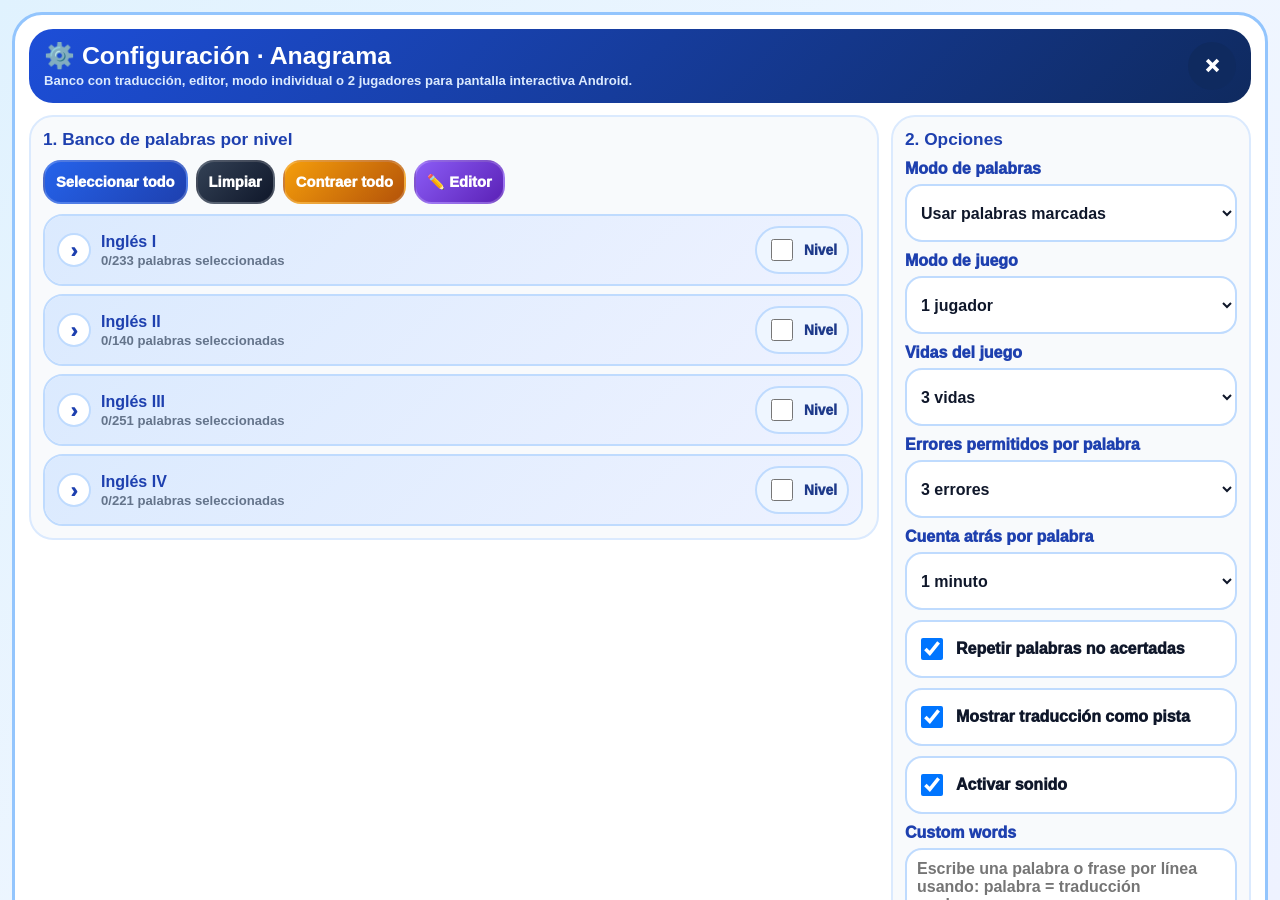
==== commit d8675f00: "Rename Anagramahtml.html to Anagrama.html" ====
--- a/Anagrama.html
+++ b/Anagrama.html
@@ -1,11478 +1,661 @@
 <!DOCTYPE html>
-<html lang="es"><head>
-  <meta charset="UTF-8">
-  <meta name="viewport" content="width=device-width, initial-scale=1.0, maximum-scale=1.0, user-scalable=no">
+<html lang="es">
+<head>
+  <meta charset="UTF-8" />
+  <meta name="viewport" content="width=device-width, initial-scale=1.0, maximum-scale=1.0, user-scalable=no, viewport-fit=cover" />
+  <meta name="theme-color" content="#0f2a5f" />
   <script src="activity-bank-helper.js"></script>
-  <title>Anagrama Vocabulary Generator</title>
+  <title>Anagrama</title>
   <style>
-    :root {
-      --primary: #2563eb;
-      --primary-dark: #1d4ed8;
-      --accent: #facc15;
-      --found: #22c55e;
-      --danger: #ef4444;
-      --answer: #fb7185;
-      --text: #0f172a;
-      --muted: #64748b;
-      --card: #ffffff;
-      --border: #bfdbfe;
-      --soft-blue: #eff6ff;
-      --soft-green: #dcfce7;
-      --shadow: 0 18px 44px rgba(15, 23, 42, 0.16);
-    }
-
-    * { box-sizing: border-box; }
-
-    html,
-    body {
-      width: 100%;
-      min-height: 100%;
-      margin: 0;
-      overflow-x: hidden;
-      overflow-y: auto;
-      overscroll-behavior: auto;
-      font-family: Arial, Helvetica, sans-serif;
-      background: radial-gradient(circle at top left, #dbeafe, transparent 35%),
-                  radial-gradient(circle at bottom right, #dcfce7, transparent 38%),
-                  #f8fafc;
-      color: var(--text);
-    }
-
-    body { min-height: 100dvh; }
-
-    button,
-    input,
-    textarea,
-    select { font-family: inherit; }
-
-    button { -webkit-tap-highlight-color: transparent; }
-
-    .game-stage {
-      width: 100vw;
-      min-height: 100dvh;
-      display: grid;
-      place-items: center;
-      overflow: visible;
-      padding: clamp(12px, 2vmin, 24px);
-    }
-
-    .game-card {
-      width: min(1180px, calc(100vw - 18px));
-      min-height: min(760px, calc(100dvh - 28px));
-      border-radius: clamp(18px, 3vmin, 34px);
-      background: transparent;
-      border: 0;
-      box-shadow: none;
-      padding: clamp(12px, 2.3vmin, 24px);
-      display: grid;
-      grid-template-rows: auto 1fr;
-      gap: clamp(8px, 1.6vmin, 14px);
-      backdrop-filter: blur(8px);
-    }
-
-    .game-card.empty {
-      place-items: center;
-      text-align: center;
-      color: #1e3a8a;
-      font-weight: 900;
-      font-size: clamp(1rem, 3vmin, 1.65rem);
-      padding: 26px;
-    }
-
-    .game-header {
-      display: flex;
-      align-items: center;
-      justify-content: space-between;
-      gap: 12px;
-      border-bottom: 2px dashed #bfdbfe;
-      padding-bottom: 12px;
-    }
-
-    .game-title {
-      margin: 0;
-      color: #1d4ed8;
-      font-size: clamp(1.35rem, 3.3vmin, 2.25rem);
-      line-height: 1.05;
-    }
-
-    .game-subtitle {
-      color: #475569;
-      font-weight: 800;
-      font-size: clamp(0.82rem, 1.7vmin, 1rem);
-      margin-top: 4px;
-    }
-
-    .hud-row {
-      display: flex;
-      flex-wrap: wrap;
-      justify-content: flex-end;
-      gap: 8px;
-    }
-
-    .hud-pill {
-      border: 2px solid #bfdbfe;
-      border-radius: 999px;
-      background: rgba(255, 255, 255, 0.92);
-      color: #1e3a8a;
-      font-weight: 900;
-      padding: 8px 12px;
-      box-shadow: 0 8px 18px rgba(15, 23, 42, 0.10);
-      white-space: nowrap;
-    }
-
-    .game-main {
-      display: grid;
-      grid-template-columns: minmax(260px, 0.92fr) minmax(300px, 1.08fr);
-      gap: clamp(12px, 2vmin, 20px);
-      min-height: 0;
-    }
-
-    .panel {
-      border: 0;
-      border-radius: 0;
-      background: transparent;
-      padding: clamp(4px, 1vmin, 10px);
-      box-shadow: none;
-      min-height: 0;
-    }
-
-    .panel-title {
-      margin: 0 0 12px;
-      color: #1e40af;
-      font-size: clamp(1rem, 2.2vmin, 1.25rem);
-      font-weight: 900;
-    }
-
-    .game-main > .panel:first-child {
-      display: flex;
-      align-items: center;
-    }
-
-    .keyboard {
-      width: 100%;
-      display: grid;
-      grid-template-columns: repeat(7, minmax(30px, 1fr));
-      gap: clamp(5px, 0.9vmin, 9px);
-      align-content: center;
-      align-items: center;
-      justify-items: center;
-    }
-
-    .letter-btn {
-      width: 100%;
-      aspect-ratio: 1 / 1;
-      border: 2px solid #bfdbfe;
-      border-radius: clamp(9px, 1.25vmin, 14px);
-      min-height: 0;
-      padding: 0;
-      display: inline-flex;
-      align-items: center;
-      justify-content: center;
-      line-height: 1;
-      background: rgba(255, 255, 255, 0.9);
-      color: #0f172a;
-      font-size: clamp(0.78rem, 2.3vmin, 1.65rem);
-      font-weight: 900;
-      cursor: pointer;
-      box-shadow: inset 0 -3px 0 rgba(15, 23, 42, 0.045), 0 5px 10px rgba(15, 23, 42, 0.045);
-      transition: transform 0.08s ease, background 0.14s ease, border 0.14s ease, color 0.14s ease;
-    }
-
-    .letter-btn:hover:not(:disabled) {
-      transform: translateY(-2px) scale(1.02);
-      border-color: var(--primary);
-    }
-
-    .letter-btn.correct {
-      background: var(--found);
-      border-color: #16a34a;
-      color: white;
-      animation: bounce 0.32s ease both;
-    }
-
-    .letter-btn.wrong {
-      background: var(--answer);
-      border-color: #e11d48;
-      color: white;
-      animation: shake 0.32s ease both;
-    }
-
-    .letter-btn:disabled {
-      cursor: not-allowed;
-      opacity: 0.82;
-    }
-
-    .hangman-panel {
-      display: grid;
-      grid-template-rows: auto auto;
-      gap: clamp(6px, 1.1vmin, 12px);
-      align-items: center;
-      justify-items: center;
-      align-content: center;
-      overflow: visible;
-      position: relative;
-    }
-
-    .hangman-svg-wrap {
-      width: min(100%, 455px);
-      aspect-ratio: 1 / 1;
-      border-radius: 0;
-      background: transparent;
-      border: 0;
-      box-shadow: none;
-      display: grid;
-      place-items: center;
-      padding: 0;
-    }
-
-    svg { width: 100%; height: 100%; }
-
-    .gallows {
-      stroke: #1e3a8a;
-      stroke-width: 9;
-      stroke-linecap: round;
-      stroke-linejoin: round;
-      fill: none;
-    }
-
-    .rope {
-      stroke: #a16207;
-      stroke-width: 6;
-      stroke-linecap: round;
-      stroke-linejoin: round;
-      fill: none;
-    }
-
-    .rope-fiber {
-      stroke: #854d0e;
-      stroke-width: 3;
-      stroke-linecap: round;
-      fill: none;
-    }
-
-    .draw-piece,
-    .rope-group,
-    .body-part {
-      opacity: 0;
-      transform-origin: center;
-    }
-
-    .draw-piece.show,
-    .rope-group.show,
-    .body-part.show {
-      opacity: 1;
-      animation: drawPart 0.38s ease both;
-    }
-
-    .rope-group.show {
-      animation: ropeDrop 0.48s ease both;
-    }
-
-    .body-part {
-      stroke: #ef4444;
-      stroke-width: 9;
-      stroke-linecap: round;
-      stroke-linejoin: round;
-      fill: none;
-      filter: drop-shadow(0 5px 8px rgba(239, 68, 68, 0.18));
-    }
-
-    .face-detail {
-      stroke: #ef4444;
-      stroke-width: 4;
-      stroke-linecap: round;
-      opacity: 0;
-    }
-
-    .face-detail.show { opacity: 1; }
-
-    .wrong-box { display: none !important; }
-
-    .word-board {
-      border: 0;
-      border-radius: 0;
-      background: transparent;
-      padding: clamp(4px, 1vmin, 10px);
-      display: grid;
-      gap: 8px;
-      text-align: center;
-      box-shadow: none;
-      width: 100%;
-    }
-
-    .word-slots {
-      display: flex;
-      flex-wrap: wrap;
-      gap: clamp(5px, 1vmin, 9px);
-      justify-content: center;
-      align-items: end;
-      min-height: 74px;
-      line-height: 1;
-    }
-
-    .slot {
-      min-width: clamp(28px, 5.3vmin, 54px);
-      height: clamp(44px, 7.2vmin, 70px);
-      border-bottom: clamp(4px, 0.8vmin, 7px) solid #1d4ed8;
-      border-radius: 8px 8px 3px 3px;
-      display: inline-flex;
-      align-items: center;
-      justify-content: center;
-      color: #0f172a;
-      font-size: clamp(1.35rem, 5.2vmin, 3.7rem);
-      font-weight: 900;
-      background: #f8fafc;
-      box-shadow: inset 0 -3px 0 rgba(15, 23, 42, 0.04);
-    }
-
-    .slot.revealed {
-      animation: popLetter 0.24s ease both;
-      color: #16a34a;
-      border-bottom-color: #16a34a;
-      background: #f0fdf4;
-    }
-
-    .slot.separator {
-      min-width: clamp(18px, 3.8vmin, 36px);
-      border: 0;
-      background: transparent;
-      box-shadow: none;
-      color: #64748b;
-    }
-
-    .word-progress-note {
-      color: #475569;
-      font-weight: 900;
-      line-height: 1.3;
-    }
-
-    .menu-tab {
-      position: fixed;
-      top: 50%;
-      left: 0;
-      transform: translateY(-50%);
-      z-index: 40;
-      width: 52px;
-      min-height: 118px;
-      border: 0;
-      border-radius: 0 20px 20px 0;
-      background: rgba(37, 99, 235, 0.97);
-      color: white;
-      font-weight: 900;
-      font-size: 0.86rem;
-      padding: 12px 7px;
-      cursor: pointer;
-      box-shadow: 8px 10px 26px rgba(37, 99, 235, 0.30);
-      display: flex;
-      flex-direction: column;
-      align-items: center;
-      justify-content: center;
-      gap: 7px;
-      letter-spacing: 0.02em;
-    }
-
-    .menu-tab:hover { background: var(--primary-dark); }
-    .menu-icon { font-size: 1.25rem; line-height: 1; }
-    .menu-text { writing-mode: vertical-rl; text-orientation: mixed; line-height: 1; }
-
-    .drawer {
-      position: fixed;
-      inset: 0 auto 0 0;
-      width: min(370px, 91vw);
-      height: 100dvh;
-      z-index: 50;
-      background: rgba(255, 255, 255, 0.98);
-      border-right: 2px solid #dbeafe;
-      box-shadow: 18px 0 45px rgba(15, 23, 42, 0.18);
-      transform: translateX(-102%);
-      transition: transform 0.22s ease;
-      padding: 16px;
-      display: flex;
-      flex-direction: column;
-      gap: 12px;
-      overflow-y: auto;
-      overflow-x: hidden;
-    }
-
-    .drawer.open { transform: translateX(0); }
-
-    .drawer-header {
-      display: flex;
-      align-items: center;
-      justify-content: space-between;
-      gap: 10px;
-      border-bottom: 2px dashed #bfdbfe;
-      padding-bottom: 10px;
-    }
-
-    .drawer h2 { margin: 0; font-size: 1.25rem; color: var(--primary); }
-
-    .close-btn,
-    .control-btn,
-    .setup-btn {
-      border: 0;
-      border-radius: 14px;
-      background: var(--primary);
-      color: white;
-      font-weight: 900;
-      padding: 10px 12px;
-      cursor: pointer;
-      box-shadow: 0 8px 18px rgba(37, 99, 235, 0.18);
-      transition: transform 0.08s ease, filter 0.15s ease;
-    }
-
-    .close-btn:hover,
-    .control-btn:hover,
-    .setup-btn:hover { filter: brightness(0.98); transform: translateY(-1px); }
-
-    .close-btn {
-      width: 42px;
-      height: 42px;
-      border-radius: 50%;
-      font-size: 1.1rem;
-      padding: 0;
-      flex: 0 0 auto;
-    }
-
-    .control-btn.secondary,
-    .setup-btn.secondary { background: #0f172a; }
-    .control-btn.danger,
-    .setup-btn.danger { background: #ef4444; }
-    .control-btn.green,
-    .setup-btn.green { background: #16a34a; }
-    .setup-btn.yellow { background: #ca8a04; }
-    .setup-btn.purple { background: #7c3aed; }
-    .setup-btn.editing { background: #9333ea; box-shadow: 0 8px 18px rgba(147, 51, 234, 0.24); }
-
-    .controls {
-      display: grid;
-      grid-template-columns: 1fr 1fr;
-      gap: 8px;
-    }
-
-    .info-card,
-    .teacher-box,
-    .mini-setup-box {
-      border: 2px solid #dbeafe;
-      border-radius: 16px;
-      padding: 10px;
-      background: #eff6ff;
-      font-weight: 900;
-      line-height: 1.35;
-      color: #1e3a8a;
-    }
-
-    .mini-setup-box {
-      background: #f8fafc;
-      display: grid;
-      gap: 8px;
-      color: #0f172a;
-    }
-
-    .status {
-      min-height: 38px;
-      border-radius: 14px;
-      background: #fef9c3;
-      border: 2px solid #fde68a;
-      padding: 8px 10px;
-      font-weight: 900;
-      color: #713f12;
-      line-height: 1.25;
-    }
-
-    .round-list {
-      list-style: none;
-      padding: 0;
-      margin: 0;
-      display: grid;
-      gap: 6px;
-      max-height: 240px;
-      overflow: auto;
-    }
-
-    .round-item {
-      display: flex;
-      justify-content: space-between;
-      align-items: center;
-      gap: 8px;
-      border: 1px solid #dbeafe;
-      border-radius: 11px;
-      background: #ffffff;
-      padding: 7px 8px;
-      font-weight: 900;
-      color: #0f172a;
-      font-size: 0.86rem;
-    }
-
-    .round-item small { color: #64748b; font-weight: 900; }
-    .round-item.done { background: #dcfce7; border-color: #86efac; color: #166534; }
-    .round-item.missed { background: #ffe4e6; border-color: #fecdd3; color: #9f1239; }
-    .round-item.active { border-color: #2563eb; background: #eff6ff; color: #1e3a8a; }
-
-    input,
-    textarea,
-    select {
-      width: 100%;
-      border: 2px solid #bfdbfe;
-      border-radius: 12px;
-      padding: 10px;
-      font-weight: 850;
-      outline: none;
-      background: #ffffff;
-      color: #0f172a;
-    }
-
-    input[type="checkbox"] { width: auto; }
-    input { text-align: center; }
-    textarea { min-height: 116px; resize: vertical; line-height: 1.32; }
-
-    .setup-overlay,
-    .modal-overlay {
-      position: fixed;
-      inset: 0;
-      z-index: 70;
-      display: none;
-      place-items: center;
-      background: rgba(15, 23, 42, 0.34);
-      backdrop-filter: blur(4px);
-      padding: 14px;
-    }
-
-    .setup-overlay.show,
-    .modal-overlay.show { display: grid; }
-
-    .setup-card {
-      width: min(1120px, 96vw);
-      max-height: min(92dvh, 930px);
-      overflow: auto;
-      background: rgba(255, 255, 255, 0.98);
-      border: 3px solid #bfdbfe;
-      border-radius: 28px;
-      box-shadow: 0 26px 75px rgba(15, 23, 42, 0.28);
-      padding: clamp(14px, 3vmin, 24px);
-    }
-
-    .setup-card h1 {
-      margin: 0;
-      color: #1d4ed8;
-      font-size: clamp(1.45rem, 4vmin, 2.35rem);
-      line-height: 1.1;
-    }
-
-    .setup-card p {
-      margin: 8px 0 0;
-      color: #334155;
-      font-weight: 800;
-      line-height: 1.35;
-    }
-
-    .setup-top {
-      display: flex;
-      align-items: start;
-      justify-content: space-between;
-      gap: 14px;
-      border-bottom: 2px dashed #bfdbfe;
-      padding-bottom: 14px;
-      margin-bottom: 14px;
-    }
-
-    .setup-grid {
-      display: grid;
-      grid-template-columns: minmax(0, 1.25fr) minmax(300px, 0.75fr);
-      gap: 14px;
-      align-items: start;
-    }
-
-    .setup-panel {
-      border: 2px solid #dbeafe;
-      border-radius: 20px;
-      background: #f8fafc;
-      padding: 12px;
-    }
-
-    .setup-panel h3 {
-      margin: 0 0 10px;
-      color: #1e40af;
-      font-size: 1rem;
-    }
-
-    .setup-actions,
-    .category-actions,
-    .word-actions {
-      display: flex;
-      flex-wrap: wrap;
-      gap: 8px;
-      margin-bottom: 10px;
-    }
-
-    .category-list {
-      display: grid;
-      gap: 10px;
-      max-height: 520px;
-      overflow: auto;
-      padding: 2px 4px 2px 2px;
-    }
-
-    .category-card {
-      border: 2px solid #e0f2fe;
-      background: #ffffff;
-      border-radius: 18px;
-      padding: 10px;
-      display: grid;
-      gap: 8px;
-      transition: border 0.15s ease, background 0.15s ease;
-    }
-
-    .category-card.has-selected {
-      border-color: #2563eb;
-      background: #eff6ff;
-    }
-
-    .category-head {
-      display: flex;
-      align-items: center;
-      justify-content: space-between;
-      gap: 10px;
-    }
-
-    .category-title {
-      display: grid;
-      grid-template-columns: auto 1fr;
-      align-items: center;
-      gap: 8px;
-      color: #0f172a;
-      font-weight: 900;
-      line-height: 1.2;
-      cursor: pointer;
-    }
-
-    .category-title small {
-      display: block;
-      color: #64748b;
-      font-size: 0.74rem;
-      font-weight: 900;
-      margin-top: 3px;
-    }
-
-    .tiny-btn {
-      border: 0;
-      border-radius: 999px;
-      background: #dbeafe;
-      color: #1e3a8a;
-      font-weight: 900;
-      padding: 7px 10px;
-      cursor: pointer;
-    }
-
-    .tiny-btn.green { background: #dcfce7; color: #166534; }
-    .tiny-btn.danger { background: #ffe4e6; color: #9f1239; }
-    .tiny-btn.purple { background: #ede9fe; color: #5b21b6; }
-
-    .category-edit-tools,
-    .category-delete-icon,
-    .word-edit-btn,
-    .word-add-open-btn,
-    .add-category-button,
-    .inline-word-add,
-    .inline-category-form { display: none !important; }
-
-    .category-head-actions {
-      display: flex;
-      align-items: center;
-      justify-content: flex-end;
-      gap: 6px;
-      flex: 0 0 auto;
-    }
-
-    .category-delete-icon {
-      width: 36px;
-      height: 36px;
-      padding: 0;
-      align-items: center;
-      justify-content: center;
-      font-size: 1rem;
-      line-height: 1;
-    }
-
-    .category-edit-tools {
-      flex-wrap: wrap;
-      gap: 6px;
-      justify-content: flex-end;
-      align-items: center;
-    }
-
-    .category-edit-tools .tiny-btn {
-      white-space: nowrap;
-    }
-
-    .word-add-open-btn {
-      width: 100%;
-      justify-content: center;
-      align-items: center;
-      margin-top: 2px;
-      padding: 10px 12px;
-    }
-
-    .word-cell {
-      display: grid;
-      grid-template-columns: minmax(0, 1fr);
-      gap: 5px;
-      align-items: center;
-      min-width: 0;
-    }
-
-    .word-edit-btn {
-      width: 30px;
-      height: 30px;
-      border: 0;
-      border-radius: 999px;
-      align-items: center;
-      justify-content: center;
-      background: #ffe4e6;
-      color: #9f1239;
-      font-weight: 1000;
-      cursor: pointer;
-      line-height: 1;
-      box-shadow: inset 0 -2px 0 rgba(15, 23, 42, 0.06);
-    }
-
-    .word-edit-btn:hover { filter: brightness(0.98); transform: translateY(-1px); }
-
-    .add-category-button {
-      width: 100%;
-      justify-content: center;
-      align-items: center;
-      margin-top: 2px;
-      padding: 12px 14px;
-    }
-
-
-    .bank-save-hint {
-      width: 100%;
-      border: 2px solid #ddd6fe;
-      border-radius: 14px;
-      background: #faf5ff;
-      color: #5b21b6;
-      padding: 8px 10px;
-      font-weight: 900;
-      line-height: 1.25;
-    }
-
-    .code-editor-card {
-      display: none;
-      gap: 10px;
-      margin: 0 0 12px;
-      border: 2px solid #ddd6fe;
-      border-radius: 18px;
-      background: #faf5ff;
-      padding: 12px;
-    }
-
-    body.edit-mode .code-editor-card { display: grid; }
-
-    .code-editor-card h3 {
-      margin: 0;
-      color: #5b21b6;
-      font-size: 1rem;
-    }
-
-    .code-editor-card textarea {
-      min-height: 320px;
-      text-align: left;
-      font-family: Consolas, Monaco, "Courier New", monospace;
-      font-size: 0.9rem;
-      white-space: pre;
-    }
-
-    .code-actions {
-      display: flex;
-      flex-wrap: wrap;
-      gap: 8px;
-    }
-
-    .code-status,
-    .setup-inline-message {
-      border-radius: 14px;
-      background: #fef9c3;
-      border: 2px solid #fde68a;
-      color: #713f12;
-      padding: 8px 10px;
-      font-weight: 900;
-      line-height: 1.25;
-    }
-
-    .code-status:empty,
-    .setup-inline-message:empty { display: none; }
-
-    .inline-word-add,
-    .inline-category-form {
-      display: none;
-      gap: 8px;
-      border: 2px dashed #bfdbfe;
-      border-radius: 16px;
-      background: #f8fafc;
-      padding: 10px;
-    }
-
-    .inline-word-add.open { display: grid; }
-    body.edit-mode .inline-category-form { display: grid; }
-
-    .inline-word-add textarea,
-    .inline-category-form textarea {
-      min-height: 74px;
-      text-align: left;
-      font-size: 0.86rem;
-    }
-
-    .inline-category-form input { text-align: left; }
-
-    .inline-edit-row {
-      display: grid;
-      grid-template-columns: minmax(0, 1fr) auto;
-      gap: 8px;
-      align-items: start;
-    }
-
-    .inline-edit-row textarea { min-height: 76px; }
-
-    .inline-category-actions {
-      display: flex;
-      flex-wrap: wrap;
-      gap: 8px;
-      justify-content: center;
-    }
-
-    .empty-word-message {
-      grid-column: 1 / -1;
-      border: 1px dashed #bfdbfe;
-      border-radius: 14px;
-      background: #f8fafc;
-      padding: 10px;
-    }
-
-    .word-chip-grid {
-      display: grid;
-      grid-template-columns: repeat(3, minmax(0, 1fr));
-      gap: 6px;
-    }
-
-    .word-chip {
-      border: 1px solid #dbeafe;
-      border-radius: 999px;
-      background: #f8fafc;
-      padding: 7px 9px;
-      display: flex;
-      align-items: center;
-      gap: 6px;
-      cursor: pointer;
-      font-weight: 900;
-      color: #0f172a;
-      font-size: 0.78rem;
-      min-width: 0;
-    }
-
-    .word-chip span {
-      overflow: hidden;
-      text-overflow: ellipsis;
-      white-space: nowrap;
-      display: grid;
-      gap: 1px;
-      min-width: 0;
-    }
-
-    .word-chip span small {
-      overflow: hidden;
-      text-overflow: ellipsis;
-      white-space: nowrap;
-      color: #64748b;
-      font-size: 0.68rem;
-      font-weight: 900;
-      line-height: 1.05;
-    }
-
-    .word-chip:has(input:checked) {
-      background: #dcfce7;
-      border-color: #86efac;
-      color: #166534;
-    }
-
-    .config-grid {
-      display: grid;
-      gap: 10px;
-    }
-
-    .field-label {
-      display: grid;
-      gap: 6px;
-      color: #1e3a8a;
-      font-weight: 900;
-    }
-
-    .check-row {
-      display: flex;
-      align-items: center;
-      gap: 8px;
-      padding: 10px;
-      border: 2px solid #dbeafe;
-      border-radius: 14px;
-      background: #ffffff;
-      font-weight: 900;
-      color: #0f172a;
-    }
-
-    .summary-pill {
-      border-radius: 14px;
-      background: #eff6ff;
-      border: 2px solid #bfdbfe;
-      color: #1e3a8a;
-      padding: 9px 10px;
-      font-weight: 900;
-      line-height: 1.25;
-    }
-
-    .helper {
-      color: #64748b;
-      font-size: 0.82rem;
-      font-weight: 850;
-      line-height: 1.35;
-      margin-top: 4px;
-    }
-
-    .modal-card {
-      width: min(540px, 92vw);
-      text-align: center;
-      background: white;
-      border: 3px solid #86efac;
-      border-radius: 28px;
-      padding: 28px 22px;
-      box-shadow: 0 24px 70px rgba(15, 23, 42, 0.28);
-      animation: popWinner 0.55s ease both;
-    }
-
-    .modal-card.danger { border-color: #fecdd3; }
-    .modal-card.final { border-color: #93c5fd; }
-
-    .modal-card h1 {
-      margin: 0;
-      font-size: clamp(2.1rem, 7vmin, 4.8rem);
-      color: #16a34a;
-      line-height: 1;
-    }
-
-    .modal-card.danger h1 { color: #ef4444; }
-    .modal-card.final h1 { color: #2563eb; }
-
-    .modal-card p {
-      margin: 12px 0 0;
-      font-weight: 900;
-      font-size: clamp(1rem, 2.7vmin, 1.45rem);
-      color: #0f172a;
-      line-height: 1.35;
-    }
-
-    .modal-card .modal-actions {
-      display: flex;
-      flex-wrap: wrap;
-      justify-content: center;
-      gap: 10px;
-      margin-top: 18px;
-    }
-
-    .confetti {
-      position: fixed;
-      top: -24px;
-      z-index: 90;
-      font-size: 24px;
-      animation: fall 2.9s linear forwards;
-      pointer-events: none;
-    }
-
-    .shake-screen { animation: shake 0.34s ease both; }
-
-    @keyframes popWinner {
-      0% { transform: scale(0.55) rotate(-4deg); opacity: 0; }
-      70% { transform: scale(1.05) rotate(1deg); opacity: 1; }
-      100% { transform: scale(1) rotate(0); opacity: 1; }
-    }
-
-    @keyframes fall {
-      to { transform: translateY(110dvh) rotate(720deg); opacity: 0; }
-    }
-
-    @keyframes drawPart {
-      0% { transform: scale(0.5); opacity: 0; }
-      80% { transform: scale(1.06); opacity: 1; }
-      100% { transform: scale(1); opacity: 1; }
-    }
-
-    @keyframes ropeDrop {
-      0% { transform: translateY(-16px) scaleY(0.45); opacity: 0; }
-      70% { transform: translateY(3px) scaleY(1.05); opacity: 1; }
-      100% { transform: translateY(0) scaleY(1); opacity: 1; }
-    }
-
-    @keyframes popLetter {
-      0% { transform: translateY(8px) scale(0.55); opacity: 0; }
-      70% { transform: translateY(-3px) scale(1.12); opacity: 1; }
-      100% { transform: translateY(0) scale(1); opacity: 1; }
-    }
-
-    @keyframes bounce {
-      0%, 100% { transform: translateY(0) scale(1); }
-      45% { transform: translateY(-5px) scale(1.06); }
-    }
-
-    @keyframes shake {
-      0%, 100% { transform: translateX(0); }
-      20% { transform: translateX(-7px); }
-      40% { transform: translateX(7px); }
-      60% { transform: translateX(-4px); }
-      80% { transform: translateX(4px); }
-    }
-
-
-
-    body.two-player-mode {
-      overflow-y: hidden;
-    }
-
-    body.two-player-mode .game-stage {
-      height: 100dvh;
-      min-height: 100dvh;
-      overflow: hidden;
-      padding: clamp(6px, 1vmin, 10px);
-    }
-
-    body.two-player-mode .menu-tab {
-      width: 32px;
-      min-height: 82px;
-      border-radius: 0 14px 14px 0;
-      padding: 8px 4px;
-      box-shadow: 6px 8px 18px rgba(37, 99, 235, 0.22);
-    }
-
-    body.two-player-mode .menu-tab .menu-text { display: none; }
-    body.two-player-mode .menu-tab .menu-icon { font-size: 1.15rem; }
-
-
-    .game-card.two-player-card {
-      width: min(1600px, calc(100vw - 12px));
-      height: calc(100dvh - 12px);
-      min-height: 0;
-      max-height: calc(100dvh - 12px);
-      padding: clamp(6px, 1vmin, 12px);
-      grid-template-rows: auto minmax(0, 1fr);
-      gap: clamp(4px, 0.8vmin, 8px);
-    }
-
-    .two-player-card .game-header {
-      gap: clamp(6px, 1vmin, 10px);
-      padding-bottom: clamp(4px, 0.75vmin, 8px);
-      border-bottom-width: 1px;
-    }
-
-    .two-player-card .game-title {
-      font-size: clamp(1.05rem, 2.15vmin, 1.55rem);
-      line-height: 1;
-    }
-
-    .two-player-card .game-subtitle {
-      font-size: clamp(0.66rem, 1.15vmin, 0.84rem);
-      margin-top: 2px;
-      line-height: 1.15;
-    }
-
-    .two-player-card .hud-row {
-      gap: 5px;
-    }
-
-    .two-player-card .hud-pill {
-      border-width: 1px;
-      padding: 5px 8px;
-      font-size: clamp(0.64rem, 1.05vmin, 0.82rem);
-      box-shadow: 0 4px 10px rgba(15, 23, 42, 0.08);
-    }
-
-    .two-player-arena {
-      display: grid;
-      grid-template-columns: repeat(2, minmax(0, 1fr));
-      gap: clamp(6px, 1vmin, 12px);
-      height: 100%;
-      min-height: 0;
-      align-items: stretch;
-      overflow: hidden;
-    }
-
-    .player-panel {
-      border: 2px solid #bfdbfe;
-      border-radius: clamp(14px, 1.8vmin, 22px);
-      background: rgba(255, 255, 255, 0.78);
-      box-shadow: 0 10px 24px rgba(15, 23, 42, 0.10);
-      padding: clamp(6px, 1vmin, 10px);
-      display: grid;
-      grid-template-rows: auto minmax(0, 1fr);
-      gap: clamp(5px, 0.8vmin, 8px);
-      min-width: 0;
-      min-height: 0;
-      overflow: hidden;
-    }
-
-    .player-panel.player-1 { border-color: #93c5fd; }
-    .player-panel.player-2 { border-color: #86efac; }
-
-    .player-panel.done {
-      opacity: 0.84;
-      background: rgba(240, 253, 244, 0.78);
-    }
-
-    .player-panel-head {
-      display: grid;
-      grid-template-columns: minmax(0, 0.88fr) minmax(0, 1.12fr);
-      align-items: center;
-      gap: clamp(5px, 0.8vmin, 8px);
-      border-bottom: 1px dashed #dbeafe;
-      padding-bottom: clamp(4px, 0.7vmin, 7px);
-      min-width: 0;
-    }
-
-    .player-title {
-      margin: 0;
-      color: #1e40af;
-      font-size: clamp(0.9rem, 1.55vmin, 1.22rem);
-      line-height: 1;
-      font-weight: 1000;
-    }
-
-    .player-subtitle {
-      color: #475569;
-      font-size: clamp(0.58rem, 0.98vmin, 0.74rem);
-      font-weight: 900;
-      margin-top: 2px;
-      line-height: 1.1;
-      overflow: hidden;
-      text-overflow: ellipsis;
-      white-space: nowrap;
-    }
-
-    .player-hud-row {
-      display: grid;
-      grid-template-columns: repeat(2, minmax(0, 1fr));
-      gap: 4px;
-      justify-content: stretch;
-      min-width: 0;
-    }
-
-    .player-hud-pill {
-      border: 1px solid #bfdbfe;
-      border-radius: 999px;
-      background: rgba(255, 255, 255, 0.94);
-      color: #1e3a8a;
-      font-size: clamp(0.54rem, 0.9vmin, 0.72rem);
-      font-weight: 1000;
-      padding: 4px 6px;
-      white-space: nowrap;
-      text-align: center;
-      overflow: hidden;
-      text-overflow: ellipsis;
-    }
-
-    .player-play-zone {
-      min-height: 0;
-      display: grid;
-      grid-template-rows: minmax(0, 1fr) auto;
-      gap: clamp(5px, 0.9vmin, 9px);
-      align-items: stretch;
-      justify-items: stretch;
-      overflow: hidden;
-    }
-
-    .player-main-row {
-      min-height: 0;
-      display: grid;
-      grid-template-columns: minmax(250px, 1.12fr) minmax(175px, 0.88fr);
-      gap: clamp(6px, 1vmin, 12px);
-      align-items: center;
-      overflow: hidden;
-    }
-
-    .player-2 .player-main-row {
-      grid-template-columns: minmax(175px, 0.88fr) minmax(250px, 1.12fr);
-    }
-
-    .player-panel .hangman-svg-wrap {
-      width: min(100%, clamp(170px, 35dvh, 315px));
-      max-height: min(100%, 44dvh);
-      align-self: center;
-      justify-self: center;
-    }
-
-    .player-panel.player-1 .hangman-svg-wrap { justify-self: start; }
-    .player-panel.player-2 .hangman-svg-wrap { justify-self: end; }
-
-    .player-panel .word-board {
-      gap: 3px;
-      padding: 2px 0 0;
-      align-self: end;
-      overflow: hidden;
-    }
-
-    .player-panel .word-slots {
-      min-height: clamp(36px, 6.2dvh, 56px);
-      gap: clamp(2px, 0.42vmin, 5px);
-      align-content: center;
-    }
-
-    .player-panel .slot {
-      min-width: clamp(15px, 1.85vmin, 30px);
-      height: clamp(26px, 4.3vmin, 44px);
-      font-size: clamp(0.84rem, 2.28vmin, 1.72rem);
-      border-bottom-width: clamp(2px, 0.38vmin, 4px);
-      border-radius: 5px 5px 2px 2px;
-    }
-
-    .player-panel .slot.separator {
-      min-width: clamp(7px, 1vmin, 16px);
-    }
-
-    .player-panel .word-progress-note {
-      font-size: clamp(0.58rem, 0.95vmin, 0.78rem);
-      min-height: 16px;
-      line-height: 1.15;
-      overflow: hidden;
-      text-overflow: ellipsis;
-      white-space: nowrap;
-    }
-
-    .player-panel .keyboard {
-      grid-template-columns: repeat(7, minmax(0, 1fr));
-      gap: clamp(3px, 0.55vmin, 6px);
-      align-content: center;
-      align-items: center;
-      justify-items: stretch;
-      width: min(100%, 420px);
-      max-width: 100%;
-      min-height: 0;
-    }
-
-    .player-panel.player-1 .keyboard {
-      justify-self: start;
-      margin-left: clamp(16px, 2.4vw, 28px);
-      width: min(calc(100% - clamp(16px, 2.4vw, 28px)), 420px);
-    }
-    .player-panel.player-2 .keyboard { justify-self: end; }
-
-    .player-panel .letter-btn {
-      aspect-ratio: 1 / 0.78;
-      border-width: 1px;
-      border-radius: clamp(6px, 0.85vmin, 10px);
-      font-size: clamp(0.62rem, 1.38vmin, 1.02rem);
-      box-shadow: inset 0 -2px 0 rgba(15, 23, 42, 0.04), 0 3px 7px rgba(15, 23, 42, 0.04);
-    }
-
-    .player-finished-message {
-      grid-column: 1 / -1;
-      border: 2px solid #86efac;
-      border-radius: 14px;
-      background: #dcfce7;
-      color: #166534;
-      padding: 8px;
-      text-align: center;
-      font-size: clamp(0.72rem, 1.05vmin, 0.9rem);
-      font-weight: 1000;
-      line-height: 1.2;
-    }
-
-    @media (max-height: 720px) {
-      .game-card.two-player-card {
-        height: calc(100dvh - 8px);
-        max-height: calc(100dvh - 8px);
-        padding: 5px;
-        gap: 4px;
-      }
-
-      body.two-player-mode .game-stage { padding: 4px; }
-      .two-player-card .game-header { padding-bottom: 4px; }
-      .two-player-card .game-title { font-size: clamp(0.95rem, 2vmin, 1.25rem); }
-      .two-player-card .game-subtitle { display: none; }
-      .player-panel { padding: 5px; gap: 4px; border-radius: 14px; }
-      .player-panel-head { padding-bottom: 4px; }
-      .player-main-row { gap: 5px; grid-template-columns: minmax(210px, 1.15fr) minmax(140px, 0.85fr); }
-      .player-2 .player-main-row { grid-template-columns: minmax(140px, 0.85fr) minmax(210px, 1.15fr); }
-      .player-panel .keyboard { width: min(100%, 360px); gap: 2px; }
-      .player-panel .letter-btn { font-size: clamp(0.54rem, 1.16vmin, 0.82rem); border-radius: 5px; }
-      .player-panel .hangman-svg-wrap { width: min(100%, clamp(135px, 31dvh, 235px)); }
-      .player-panel .word-slots { min-height: 32px; }
-      .player-panel .word-progress-note { min-height: 14px; }
-    }
-
-    @media (max-width: 1000px) {
-      .two-player-arena { grid-template-columns: repeat(2, minmax(0, 1fr)); }
-      .game-card.two-player-card { width: calc(100vw - 8px); }
-      .player-panel { grid-template-rows: auto minmax(0, 1fr); }
-      .player-main-row,
-      .player-2 .player-main-row { grid-template-columns: 1fr; grid-template-rows: auto auto; }
-      .player-panel.player-1 .keyboard,
-      .player-panel.player-2 .keyboard,
-      .player-panel.player-1 .hangman-svg-wrap,
-      .player-panel.player-2 .hangman-svg-wrap { justify-self: center; }
-      .player-panel.player-1 .keyboard { margin-left: 0; width: min(100%, 360px); }
-      .player-panel.player-1 .player-main-row .keyboard { order: 1; }
-      .player-panel.player-1 .player-main-row .hangman-svg-wrap { order: 2; }
-      .player-panel.player-2 .player-main-row .hangman-svg-wrap { order: 1; }
-      .player-panel.player-2 .player-main-row .keyboard { order: 2; }
-      .player-panel .keyboard { width: min(100%, 360px); }
-      .player-panel .hangman-svg-wrap { width: min(100%, clamp(120px, 24dvh, 205px)); }
-      .player-panel-head { grid-template-columns: 1fr; align-items: start; }
-      .player-hud-row { grid-template-columns: repeat(4, minmax(0, 1fr)); }
-    }
-
-    @media (max-width: 720px) {
-      body.two-player-mode { overflow-y: auto; }
-      body.two-player-mode .game-stage { height: auto; min-height: 100dvh; overflow: visible; }
-      .game-card.two-player-card { height: auto; max-height: none; }
-      .two-player-arena { grid-template-columns: 1fr; overflow: visible; }
-      .player-panel { min-height: 0; }
-      .player-main-row,
-      .player-2 .player-main-row { grid-template-columns: minmax(0, 1fr) minmax(0, 0.78fr); grid-template-rows: none; }
-      .player-panel.player-2 .player-main-row { grid-template-columns: minmax(0, 0.78fr) minmax(0, 1fr); }
-      .player-panel.player-1 .keyboard { order: 0; justify-self: start; margin-left: 0; width: min(100%, 360px); }
-      .player-panel.player-1 .hangman-svg-wrap { order: 0; justify-self: start; }
-      .player-panel.player-2 .hangman-svg-wrap { order: 0; justify-self: end; }
-      .player-panel.player-2 .keyboard { order: 0; justify-self: end; }
-      .player-hud-row { grid-template-columns: repeat(2, minmax(0, 1fr)); }
-      .player-panel .keyboard { width: min(100%, 360px); }
-      .player-panel .hangman-svg-wrap { width: min(100%, 190px); max-height: none; }
-    }
-
-    @media (max-width: 900px) {
-      .game-main { grid-template-columns: 1fr; }
-      .keyboard { grid-template-columns: repeat(7, minmax(30px, 1fr)); }
-      .hangman-svg-wrap { width: min(100%, 360px); }
-      .setup-grid { grid-template-columns: 1fr; }
-      .word-chip-grid { grid-template-columns: repeat(2, minmax(0, 1fr)); }
-      .game-header { align-items: start; flex-direction: column; }
-      .hud-row { justify-content: flex-start; }
-    }
-
-    @media (max-width: 540px) {
-      .menu-tab {
-        width: 45px;
-        min-height: 104px;
-        padding: 10px 5px;
-        font-size: 0.78rem;
-        border-radius: 0 17px 17px 0;
-      }
-
-
-      .drawer { padding: 12px; gap: 9px; }
-      .controls { grid-template-columns: 1fr; }
-      .setup-card { border-radius: 22px; }
-      .category-list { max-height: 380px; }
-      .word-chip-grid { grid-template-columns: 1fr; }
-      .keyboard { grid-template-columns: repeat(6, minmax(30px, 1fr)); }
-      .slot { min-width: 26px; }
-    }
-  
+    :root{
+      --vh:100dvh; --ink:#0b1736; --muted:#61708d; --white:#fff;
+      --blue:#2563eb; --blue2:#1d4ed8; --cyan:#06b6d4; --green:#16a34a;
+      --orange:#f59e0b; --red:#ef4444; --violet:#7c3aed;
+      --card:#ffffff; --soft:#eff6ff; --line:#bfdbfe; --shadow:0 8px 20px rgba(15,23,42,.13);
+      --r:24px; --touch:58px;
+    }
+    *{box-sizing:border-box}
+    html,body{width:100%;height:100%;margin:0;overflow:hidden;color:var(--ink);font-family:Arial,"Arial Rounded MT Bold",Helvetica,sans-serif;touch-action:manipulation;-webkit-text-size-adjust:100%}
+    body{height:var(--vh);background:#0f2a5f}
+    button,input,textarea,select{font:inherit}
+    button{border:0;cursor:pointer;touch-action:manipulation;-webkit-tap-highlight-color:transparent;user-select:none}
+    .hidden,[hidden]{display:none!important}.app{width:100vw;height:var(--vh);display:grid;grid-template-rows:1fr;overflow:hidden;padding:12px}
+    .btn{min-height:var(--touch);border-radius:18px;background:linear-gradient(135deg,#2563eb,#1e40af);color:#fff;font-weight:1000;padding:10px 14px;border:2px solid rgba(255,255,255,.2);transition:transform .12s ease,opacity .12s ease;box-shadow:none}.btn:active,.btn.press{transform:scale(.96)}.btn.small{min-height:44px;padding:7px 11px;font-size:.92rem}.btn.green{background:linear-gradient(135deg,#22c55e,#15803d)}.btn.red{background:linear-gradient(135deg,#ef4444,#b91c1c)}.btn.dark{background:linear-gradient(135deg,#334155,#0f172a)}.btn.yellow{background:linear-gradient(135deg,#f59e0b,#b45309)}.btn.purple{background:linear-gradient(135deg,#8b5cf6,#5b21b6)}.btn.white{background:#fff;color:#1e40af;border-color:#bfdbfe}.btn:disabled{opacity:.5;cursor:not-allowed}
+    .menu-fab{position:fixed;left:0;top:50%;transform:translateY(-50%);z-index:45;width:62px;min-height:126px;border-radius:0 24px 24px 0;background:linear-gradient(180deg,#2563eb,#0f2a5f);color:#fff;border:2px solid rgba(255,255,255,.5);border-left:0;font-weight:1000;box-shadow:none}
+    .home-fab{position:fixed;right:18px;bottom:18px;z-index:46;width:62px;height:62px;border-radius:22px;background:linear-gradient(135deg,#f59e0b,#ef4444);display:grid;place-items:center;color:#fff;text-decoration:none;border:2px solid rgba(255,255,255,.75);box-shadow:var(--shadow)}.home-fab svg{width:34px;height:34px;fill:currentColor}
+    .drawer{position:fixed;z-index:60;left:0;top:0;bottom:0;width:min(430px,94vw);background:#f8fbff;border-right:3px solid #93c5fd;padding:14px;display:flex;flex-direction:column;gap:10px;overflow:auto;transform:translateX(-106%);transition:transform .22s ease;box-shadow:none}.drawer.open{transform:translateX(0)}
+    .drawer-head{display:flex;align-items:center;justify-content:space-between;gap:10px;border-bottom:2px dashed #bfdbfe;padding-bottom:10px}.drawer h2{margin:0;color:#1e40af;font-size:1.45rem}.close-btn{width:48px;height:48px;border-radius:999px;background:#0f2a5f;color:white;font-size:1.5rem;font-weight:1000}.drawer-grid{display:grid;grid-template-columns:1fr 1fr;gap:8px}.drawer-info,.notice{border:2px solid #bfdbfe;border-radius:18px;background:#eff6ff;color:#1e3a8a;padding:10px;font-weight:900;line-height:1.3}
+    .arena-root{height:100%;min-height:0;display:grid;grid-template-rows:auto minmax(0,1fr);gap:10px;border:2px solid rgba(255,255,255,.42);border-radius:30px;background:linear-gradient(135deg,rgba(14,165,233,.34),rgba(124,58,237,.28) 48%,rgba(245,158,11,.22));padding:12px;overflow:hidden}.game-top{display:grid;grid-template-columns:1fr auto;gap:12px;align-items:center;padding:12px 14px;border-radius:24px;background:linear-gradient(135deg,#0f3e99,#075985 56%,#7c2d12);border:2px solid rgba(255,255,255,.55)}.brand h1{margin:0;color:#fff;font-size:clamp(1.5rem,2.65vmin,3.2rem);line-height:1}.brand p{margin:4px 0 0;font-size:clamp(.88rem,1.3vmin,1.25rem);font-weight:900;color:#dff6ff}.hud{display:flex;gap:8px;flex-wrap:wrap;justify-content:flex-end}.pill{min-height:42px;display:inline-flex;align-items:center;justify-content:center;padding:8px 13px;border-radius:999px;background:#fff;color:#0f3e99;border:2px solid rgba(14,165,233,.45);font-weight:1000;white-space:nowrap;font-size:clamp(.82rem,1.22vmin,1.08rem)}
+    .empty-state{height:100%;display:grid;place-items:center;text-align:center;color:#fff;padding:30px;border-radius:28px;background:linear-gradient(135deg,rgba(29,78,216,.88),rgba(8,145,178,.75),rgba(124,58,237,.74));border:2px solid rgba(255,255,255,.55)}.empty-state h1{font-size:clamp(2rem,4vmin,4.5rem);line-height:.98;margin:0 0 10px}.empty-state p{font-size:clamp(1rem,1.8vmin,1.7rem);font-weight:900;max-width:980px;margin:0 auto;color:#f8fafc}
+    .players{min-height:0;min-width:0;display:grid;gap:12px;overflow:hidden}.players.one{grid-template-columns:minmax(0,1fr)}.players.two{grid-template-columns:minmax(0,1fr) minmax(0,1fr);gap:10px}.player-card{min-height:0;min-width:0;background:#ffffff;border:3px solid rgba(255,255,255,.95);border-radius:28px;padding:12px;display:grid;grid-template-rows:auto minmax(0,1fr) auto;gap:10px;overflow:hidden;position:relative;box-shadow:none}.player-card.p1{outline:3px solid rgba(37,99,235,.8)}.player-card.p2{outline:3px solid rgba(22,163,74,.78)}.player-head{display:grid;grid-template-columns:minmax(0,1fr) auto;gap:10px;align-items:center;padding:10px 12px;border-radius:20px;background:linear-gradient(135deg,#1d4ed8,#0891b2);border:2px solid rgba(255,255,255,.48);color:#fff}.p2 .player-head{background:linear-gradient(135deg,#15803d,#0d9488)}.player-head h2{margin:0;font-size:clamp(1.2rem,2vmin,2rem)}.player-head small{display:block;margin-top:2px;color:#e0f2fe;font-weight:900;font-size:clamp(.8rem,1.15vmin,1.05rem);max-width:60ch;overflow:hidden;text-overflow:ellipsis;white-space:nowrap}.game-host{min-height:0;overflow:auto;border-radius:24px;background:#dbeafe;border:3px solid rgba(37,99,235,.72);padding:12px;display:grid;align-content:center;justify-items:center;text-align:center;gap:14px}.game-host h3{font-size:clamp(1.8rem,4vmin,4rem);margin:0;color:#0f172a}.game-host p{font-size:clamp(1rem,1.6vmin,1.35rem);font-weight:900;margin:0;color:#334155}.engine-actions{display:flex;gap:10px;flex-wrap:wrap;justify-content:center}.option-grid{width:min(780px,100%);display:grid;grid-template-columns:repeat(auto-fit,minmax(160px,1fr));gap:10px}.option-btn{min-height:70px;border-radius:18px;background:#fff;border:3px solid #93c5fd;color:#0f172a;font-weight:1000;font-size:clamp(1rem,1.8vmin,1.35rem)}.option-btn.good{background:#16a34a;color:#fff;border-color:#86efac}.option-btn.bad{background:#e11d48;color:#fff;border-color:#fecdd3}.answer-input{width:min(560px,100%);min-height:64px;border:3px solid #93c5fd;border-radius:18px;padding:12px 16px;font-size:1.2rem;font-weight:900;text-align:center}.round-message{display:none;align-items:center;justify-content:space-between;gap:10px;padding:10px 12px;border-radius:20px;background:#f59e0b;border:2px solid #b45309;color:#451a03;font-weight:1000}.round-message.show{display:flex}.final-card{position:absolute;inset:12px;z-index:25;display:grid;place-items:center;text-align:center;border-radius:26px;background:linear-gradient(135deg,rgba(15,42,95,.95),rgba(37,99,235,.9),rgba(245,158,11,.86));color:#fff;border:2px solid rgba(255,255,255,.65);padding:24px}.final-card h2{font-size:clamp(2rem,5vmin,5.4rem);margin:0 0 8px}.final-card p{font-size:clamp(1rem,1.8vmin,1.7rem);font-weight:900;margin:0 0 18px;color:#f8fafc}.final-actions{display:flex;gap:10px;flex-wrap:wrap;justify-content:center}
+    .setup-overlay{position:fixed;z-index:80;inset:0;background:linear-gradient(135deg,#e0f2fe,#eff6ff 52%,#eef2ff);display:none;overflow:auto;-webkit-overflow-scrolling:touch;padding:12px;overscroll-behavior:contain}.setup-overlay.show{display:grid;place-items:start center}.setup-card{width:min(1660px,calc(100vw - 24px));min-height:calc(var(--vh) - 24px);background:#fff;border:3px solid #93c5fd;border-radius:30px;padding:14px;display:grid;grid-template-rows:auto minmax(0,1fr);gap:12px;box-shadow:none}.setup-top{display:flex;align-items:center;justify-content:space-between;gap:12px;padding:13px 15px;border-radius:24px;background:linear-gradient(135deg,#1d4ed8,#0f2a5f);color:#fff}.setup-top h1{margin:0;font-size:clamp(1.55rem,2.75vmin,3rem);line-height:1}.setup-top p{margin:4px 0 0;color:#dbeafe;font-weight:900;font-size:clamp(.82rem,1.15vmin,1.1rem)}.setup-grid{min-height:0;display:grid;grid-template-columns:minmax(0,1.45fr) minmax(360px,.55fr);gap:12px;align-items:start}.setup-panel{min-height:0;background:#f8fafc;border:2px solid #dbeafe;border-radius:24px;padding:12px;display:grid;gap:10px;align-content:start;overflow:hidden}.setup-panel h3{margin:0;color:#1e40af;font-size:clamp(1.08rem,1.55vmin,1.45rem)}.action-row{display:flex;gap:8px;flex-wrap:wrap}.level-list{min-height:0;overflow:auto;display:grid;gap:8px;padding-right:2px}.level-card,.category-card{border:2px solid #bfdbfe;border-radius:20px;background:#fff;overflow:hidden}.level-head,.cat-head{width:100%;min-height:62px;display:grid;grid-template-columns:auto 1fr auto;gap:10px;align-items:center;text-align:left;padding:10px 12px;background:linear-gradient(135deg,#dbeafe,#eef2ff);color:#1e40af;font-weight:1000}.cat-head{background:#fff;color:#0f172a;border-bottom:1px solid #dbeafe}.arrow{width:34px;height:34px;border-radius:999px;display:grid;place-items:center;background:#fff;border:2px solid #bfdbfe;font-size:1.25rem}.level-card.open>.level-head .arrow,.category-card.open>.cat-head .arrow{transform:rotate(90deg)}.level-title,.cat-title{display:grid;gap:2px;min-width:0}.level-title strong,.cat-title strong{font-size:clamp(1rem,1.35vmin,1.28rem);overflow:hidden;text-overflow:ellipsis;white-space:nowrap}.level-title small,.cat-title small{font-size:.82rem;color:#64748b;font-weight:900}.select-box{display:flex;align-items:center;gap:8px;font-size:.86rem;color:#1e3a8a;background:#eff6ff;border:2px solid #bfdbfe;border-radius:999px;padding:8px 10px;white-space:nowrap}.select-box input,.word-chip input{width:22px;height:22px}.cat-list{display:grid;gap:8px;padding:8px;background:#f8fafc}.word-panel{padding:8px;background:#fff;display:grid;gap:8px}.word-grid{display:grid;grid-template-columns:repeat(auto-fill,minmax(150px,1fr));gap:7px}.word-chip{min-height:47px;display:flex;align-items:center;gap:8px;border:2px solid #dbeafe;background:#f8fafc;border-radius:999px;padding:8px 10px;font-weight:1000;color:#0f172a;overflow:hidden}.word-chip span{overflow:hidden;text-overflow:ellipsis;white-space:nowrap}.word-chip.on{background:#dcfce7;border-color:#86efac;color:#166534}.config-grid{display:grid;gap:10px;align-content:start}.field{display:grid;gap:6px;color:#1e40af;font-weight:1000}.field input,.field select,.field textarea,.editor-textarea{width:100%;min-height:var(--touch);border:2px solid #bfdbfe;border-radius:17px;background:#fff;color:#0f172a;padding:10px;font-weight:900;outline:0}.field textarea{min-height:126px;resize:vertical}.check{display:flex;align-items:center;gap:10px;min-height:var(--touch);padding:10px;border:2px solid #bfdbfe;border-radius:17px;background:#fff;color:#0f172a;font-weight:1000}.check input{width:22px;height:22px}.summary{border:2px solid #bfdbfe;border-radius:17px;background:#eff6ff;color:#1e3a8a;padding:10px;font-weight:1000;line-height:1.25}.status{border:2px solid #fde68a;background:#fef9c3;color:#713f12;border-radius:16px;padding:9px;font-weight:1000;min-height:42px}.status:empty{display:none}.editor-panel{display:none;border:2px solid #ddd6fe;background:#faf5ff;border-radius:22px;padding:10px;gap:10px}.editor-panel.show{display:grid}.editor-grid{display:grid;grid-template-columns:repeat(2,minmax(0,1fr));gap:10px}.editor-card{background:#fff;border:2px solid #ddd6fe;border-radius:18px;padding:10px;display:grid;gap:8px}.editor-card h4{margin:0;color:#5b21b6}.editor-textarea{min-height:210px;font-family:Consolas,Monaco,monospace;font-size:.9rem;line-height:1.35;resize:vertical;text-align:left;white-space:pre;overflow:auto}
+    .pop{animation:pop .18s ease-out both}.shake{animation:shake .24s ease both}.banner-pop{animation:pop .18s ease-out both}@keyframes pop{0%{transform:scale(.93);opacity:.7}100%{transform:scale(1);opacity:1}}@keyframes shake{0%,100%{transform:translateX(0)}25%{transform:translateX(-6px)}50%{transform:translateX(6px)}75%{transform:translateX(-3px)}}@media (prefers-reduced-motion:reduce){*{animation:none!important;transition:none!important}}
+    @media (max-width:1180px){.app{padding:8px}.setup-grid{grid-template-columns:1fr}.setup-card{height:auto;overflow:visible}.setup-panel{overflow:visible}.level-list{max-height:none}.players.two{grid-template-columns:1fr}.player-card{min-height:520px}.editor-grid{grid-template-columns:1fr}}
+    @media (max-height:680px){:root{--touch:48px}.app{padding:8px}.arena-root{padding:8px;border-radius:22px}.game-top{padding:8px 10px}.brand p,.setup-top p{display:none}.player-card{padding:8px;border-radius:20px}.player-head{padding:7px 9px}.drawer{width:min(360px,94vw)}.level-head,.cat-head{min-height:50px;padding:7px 9px}.word-chip{min-height:42px}.setup-card{border-radius:20px;padding:8px}}
+
 
     /* =========================================================
-       OPTIMIZACIÓN VISUAL EXCLUSIVA PARA MODO 2 JUGADORES
-       - No afecta el modo 1 jugador porque todo está bajo
-         body.two-player-mode / .two-player-card / .player-panel
+       MOTOR VISUAL: ANAGRAMA
        ========================================================= */
-    body.two-player-mode .game-stage {
-      padding: clamp(4px, 0.75vmin, 8px);
-    }
-
-    body.two-player-mode .game-card.two-player-card {
-      width: min(1720px, calc(100vw - 8px));
-      height: calc(100dvh - 8px);
-      max-height: calc(100dvh - 8px);
-      padding: clamp(6px, 0.9vmin, 10px);
-      gap: clamp(5px, 0.9vmin, 9px);
-    }
-
-    body.two-player-mode .two-player-card .game-header {
-      padding: clamp(6px, 0.9vmin, 10px) clamp(8px, 1vmin, 12px) clamp(6px, 0.9vmin, 9px);
-      border-bottom-width: 2px;
-      background: rgba(255, 255, 255, 0.46);
-      border-radius: clamp(14px, 1.4vmin, 20px);
-    }
-
-    body.two-player-mode .two-player-card .game-title {
-      font-size: clamp(1.18rem, 2.25vmin, 1.72rem);
-    }
-
-    body.two-player-mode .two-player-card .game-subtitle {
-      font-size: clamp(0.76rem, 1.22vmin, 0.98rem);
-      font-weight: 900;
-    }
-
-    body.two-player-mode .two-player-card .hud-row {
-      gap: clamp(6px, 0.8vmin, 10px);
-    }
-
-    body.two-player-mode .two-player-card .hud-pill {
-      border-width: 2px;
-      padding: clamp(8px, 1.1vmin, 12px) clamp(12px, 1.5vmin, 18px);
-      font-size: clamp(0.78rem, 1.28vmin, 1.02rem);
-      box-shadow: 0 8px 18px rgba(15, 23, 42, 0.11);
-    }
-
-    body.two-player-mode .two-player-arena {
-      gap: clamp(8px, 1.1vmin, 14px);
-    }
-
-    body.two-player-mode .player-panel {
-      padding: clamp(8px, 1.1vmin, 13px);
-      gap: clamp(7px, 1vmin, 12px);
-      border-width: 3px;
-      border-radius: clamp(18px, 2vmin, 26px);
-      grid-template-rows: auto minmax(0, 1fr);
-      background: rgba(255, 255, 255, 0.84);
-    }
-
-    body.two-player-mode .player-panel-head {
-      grid-template-columns: minmax(0, 0.72fr) minmax(0, 1.28fr);
-      gap: clamp(8px, 1.1vmin, 12px);
-      padding-bottom: clamp(7px, 0.9vmin, 11px);
-      border-bottom-width: 2px;
-    }
-
-    body.two-player-mode .player-title {
-      font-size: clamp(1.05rem, 1.85vmin, 1.45rem);
-    }
-
-    body.two-player-mode .player-subtitle {
-      font-size: clamp(0.7rem, 1.05vmin, 0.9rem);
-      white-space: normal;
-      line-height: 1.18;
-    }
-
-    body.two-player-mode .player-hud-row {
-      grid-template-columns: repeat(4, minmax(0, 1fr));
-      gap: clamp(5px, 0.75vmin, 8px);
-    }
-
-    body.two-player-mode .player-hud-pill {
-      border-width: 2px;
-      padding: clamp(7px, 0.95vmin, 10px) clamp(6px, 0.95vmin, 10px);
-      font-size: clamp(0.68rem, 1.08vmin, 0.93rem);
-      min-height: clamp(34px, 4.6dvh, 46px);
-      display: inline-flex;
-      align-items: center;
-      justify-content: center;
-      box-shadow: 0 5px 12px rgba(15, 23, 42, 0.08);
-    }
-
-    body.two-player-mode .player-play-zone {
-      grid-template-rows: minmax(0, 1fr) auto;
-      gap: clamp(7px, 1.05vmin, 12px);
-      align-items: stretch;
-      justify-items: stretch;
-    }
-
-    body.two-player-mode .player-main-row {
-      grid-template-columns: minmax(250px, 0.82fr) minmax(260px, 1.18fr);
-      gap: clamp(10px, 1.35vmin, 18px);
-      align-items: center;
-      justify-items: stretch;
-      padding: clamp(2px, 0.45vmin, 6px) clamp(2px, 0.5vmin, 8px);
-    }
-
-    body.two-player-mode .player-2 .player-main-row {
-      grid-template-columns: minmax(260px, 1.18fr) minmax(250px, 0.82fr);
-    }
-
-    body.two-player-mode .player-panel .keyboard {
-      grid-template-columns: repeat(5, minmax(0, 1fr));
-      gap: clamp(5px, 0.85vmin, 10px);
-      width: min(100%, clamp(260px, 22vw, 360px));
-      max-width: 100%;
-      align-self: center;
-      align-content: center;
-      justify-self: center;
-      padding: clamp(4px, 0.65vmin, 8px);
-      border: 2px solid rgba(191, 219, 254, 0.78);
-      border-radius: clamp(14px, 1.5vmin, 20px);
-      background: rgba(239, 246, 255, 0.68);
-    }
-
-    body.two-player-mode .player-panel.player-1 .keyboard {
-      justify-self: start;
-      margin-left: 0;
-    }
-
-    body.two-player-mode .player-panel.player-2 .keyboard {
-      justify-self: end;
-    }
-
-    body.two-player-mode .player-panel .letter-btn {
-      aspect-ratio: 1 / 1;
-      border-width: 2px;
-      border-radius: clamp(8px, 1vmin, 13px);
-      font-size: clamp(0.86rem, 1.65vmin, 1.28rem);
-      min-height: 0;
-      box-shadow: inset 0 -3px 0 rgba(15, 23, 42, 0.055), 0 6px 12px rgba(15, 23, 42, 0.07);
-    }
-
-    body.two-player-mode .player-panel .hangman-svg-wrap {
-      width: min(100%, clamp(245px, 49dvh, 440px));
-      max-height: min(100%, 58dvh);
-      align-self: center;
-      justify-self: center;
-      transform: translateZ(0);
-    }
-
-    body.two-player-mode .player-panel.player-1 .hangman-svg-wrap {
-      justify-self: end;
-    }
-
-    body.two-player-mode .player-panel.player-2 .hangman-svg-wrap {
-      justify-self: start;
-    }
-
-    body.two-player-mode .player-panel .word-board {
-      align-self: end;
-      padding: clamp(8px, 1vmin, 13px) clamp(8px, 1.1vmin, 14px);
-      gap: clamp(5px, 0.75vmin, 8px);
-      border: 2px solid rgba(147, 197, 253, 0.82);
-      border-radius: clamp(14px, 1.6vmin, 22px);
-      background: rgba(255, 255, 255, 0.82);
-      box-shadow: inset 0 -4px 0 rgba(37, 99, 235, 0.045), 0 6px 16px rgba(15, 23, 42, 0.07);
-      overflow: hidden;
-    }
-
-    body.two-player-mode .player-panel .word-slots {
-      min-height: clamp(52px, 8.2dvh, 76px);
-      gap: clamp(3px, 0.58vmin, 8px);
-      justify-content: center;
-      align-content: center;
-      align-items: end;
-    }
-
-    body.two-player-mode .player-panel .slot {
-      min-width: clamp(21px, 2.55vmin, 42px);
-      height: clamp(36px, 5.8vmin, 62px);
-      font-size: clamp(1.12rem, 3vmin, 2.45rem);
-      border-bottom-width: clamp(3px, 0.55vmin, 6px);
-      border-radius: 7px 7px 3px 3px;
-      background: #ffffff;
-    }
-
-    body.two-player-mode .player-panel .slot.separator {
-      min-width: clamp(12px, 1.6vmin, 26px);
-    }
-
-    body.two-player-mode .player-panel .word-progress-note {
-      font-size: clamp(0.78rem, 1.22vmin, 1rem);
-      min-height: clamp(20px, 2.8dvh, 28px);
-      line-height: 1.2;
-      color: #1e3a8a;
-      white-space: nowrap;
-    }
-
-    body.two-player-mode .player-finished-message {
-      font-size: clamp(0.88rem, 1.25vmin, 1.08rem);
-      padding: clamp(10px, 1.25vmin, 14px);
-      border-radius: clamp(14px, 1.5vmin, 20px);
-    }
-
-    @media (max-height: 740px) {
-      body.two-player-mode .game-card.two-player-card {
-        height: calc(100dvh - 6px);
-        max-height: calc(100dvh - 6px);
-        padding: 4px;
-        gap: 4px;
-      }
-
-      body.two-player-mode .two-player-card .game-header {
-        padding: 5px 8px;
-      }
-
-      body.two-player-mode .two-player-card .game-subtitle { display: none; }
-
-      body.two-player-mode .player-panel {
-        padding: 6px;
-        gap: 5px;
-      }
-
-      body.two-player-mode .player-panel-head {
-        padding-bottom: 5px;
-      }
-
-      body.two-player-mode .player-hud-pill {
-        min-height: 31px;
-        padding: 5px 6px;
-        font-size: clamp(0.6rem, 1vmin, 0.8rem);
-      }
-
-      body.two-player-mode .player-main-row {
-        grid-template-columns: minmax(220px, 0.85fr) minmax(220px, 1.15fr);
-        gap: 8px;
-      }
-
-      body.two-player-mode .player-2 .player-main-row {
-        grid-template-columns: minmax(220px, 1.15fr) minmax(220px, 0.85fr);
-      }
-
-      body.two-player-mode .player-panel .keyboard {
-        width: min(100%, clamp(230px, 20vw, 315px));
-        gap: 4px;
-        padding: 4px;
-      }
-
-      body.two-player-mode .player-panel .letter-btn {
-        font-size: clamp(0.72rem, 1.35vmin, 1rem);
-        border-radius: 7px;
-      }
-
-      body.two-player-mode .player-panel .hangman-svg-wrap {
-        width: min(100%, clamp(215px, 46dvh, 350px));
-        max-height: 52dvh;
-      }
-
-      body.two-player-mode .player-panel .word-board {
-        padding: 6px 8px;
-      }
-
-      body.two-player-mode .player-panel .word-slots {
-        min-height: clamp(42px, 7dvh, 60px);
-      }
-
-      body.two-player-mode .player-panel .slot {
-        min-width: clamp(17px, 2.1vmin, 32px);
-        height: clamp(30px, 4.8vmin, 48px);
-        font-size: clamp(0.95rem, 2.5vmin, 1.8rem);
-      }
-    }
-
-    @media (max-width: 1000px) {
-      body.two-player-mode .player-main-row,
-      body.two-player-mode .player-2 .player-main-row {
-        grid-template-columns: 1fr;
-        grid-template-rows: auto auto;
-      }
-
-      body.two-player-mode .player-panel .keyboard {
-        width: min(100%, 330px);
-        justify-self: center;
-      }
-
-      body.two-player-mode .player-panel.player-1 .keyboard,
-      body.two-player-mode .player-panel.player-2 .keyboard,
-      body.two-player-mode .player-panel.player-1 .hangman-svg-wrap,
-      body.two-player-mode .player-panel.player-2 .hangman-svg-wrap {
-        justify-self: center;
-      }
-
-      body.two-player-mode .player-panel .hangman-svg-wrap {
-        width: min(100%, clamp(170px, 27dvh, 245px));
-      }
-    }
-
-    @media (max-width: 720px) {
-      body.two-player-mode .player-main-row,
-      body.two-player-mode .player-2 .player-main-row {
-        grid-template-columns: minmax(0, 1fr) minmax(0, 0.86fr);
-        grid-template-rows: none;
-      }
-
-      body.two-player-mode .player-panel.player-2 .player-main-row {
-        grid-template-columns: minmax(0, 0.86fr) minmax(0, 1fr);
-      }
-
-      body.two-player-mode .player-panel .keyboard {
-        width: min(100%, 290px);
-      }
-
-      body.two-player-mode .player-panel .hangman-svg-wrap {
-        width: min(100%, 215px);
-      }
-
-      body.two-player-mode .player-panel .letter-btn {
-        font-size: clamp(0.72rem, 2.7vw, 1rem);
-      }
-    }
-
-  
-
-    /* =========================================================
-       CAPA VISUAL UNIFICADA — VENTANA DE CONFIGURACIÓN Y EDICIÓN
-       Aplicada solo dentro de .setup-overlay para no alterar la mecánica visual del juego.
-       ========================================================= */
-    :root {
-      --setup-primary: #2563eb;
-      --setup-primary-dark: #1d4ed8;
-      --setup-purple: #7c3aed;
-      --setup-accent: #facc15;
-      --setup-green: #16a34a;
-      --setup-danger: #ef4444;
-      --setup-ink: #0f172a;
-      --setup-muted: #64748b;
-      --setup-line: rgba(191, 219, 254, 0.95);
-      --setup-soft: rgba(239, 246, 255, 0.92);
-      --setup-panel: rgba(255, 255, 255, 0.86);
-      --setup-radius-lg: 30px;
-      --setup-radius-md: 22px;
-      --setup-radius-sm: 15px;
-      --setup-shadow: 0 28px 80px rgba(15, 23, 42, 0.28);
-      --setup-panel-shadow: 0 14px 34px rgba(15, 23, 42, 0.10), inset 0 1px 0 rgba(255,255,255,0.82);
-    }
-
-    .setup-overlay {
-      background:
-        radial-gradient(circle at 12% 10%, rgba(250, 204, 21, 0.28), transparent 24%),
-        radial-gradient(circle at 90% 18%, rgba(96, 165, 250, 0.30), transparent 30%),
-        radial-gradient(circle at 74% 92%, rgba(134, 239, 172, 0.26), transparent 28%),
-        rgba(15, 23, 42, 0.42) !important;
-      backdrop-filter: blur(10px) saturate(1.08) !important;
-      padding: clamp(10px, 2vmin, 18px) !important;
-    }
-
-    .setup-overlay .setup-card {
-      width: min(1100px, 96vw) !important;
-      max-height: min(92dvh, 920px) !important;
-      border: 1px solid rgba(255, 255, 255, 0.72) !important;
-      border-radius: var(--setup-radius-lg) !important;
-      background:
-        linear-gradient(180deg, rgba(255,255,255,0.98), rgba(248,250,252,0.96)),
-        radial-gradient(circle at 10% 0%, rgba(219, 234, 254, 0.95), transparent 38%) !important;
-      box-shadow: var(--setup-shadow) !important;
-      padding: clamp(14px, 2.6vmin, 24px) !important;
-      scrollbar-width: thin;
-      scrollbar-color: #93c5fd #eff6ff;
-    }
-
-    .setup-overlay .setup-card::-webkit-scrollbar,
-    .setup-overlay .category-list::-webkit-scrollbar,
-    .setup-overlay textarea::-webkit-scrollbar,
-    .setup-overlay .category-words::-webkit-scrollbar,
-    .setup-overlay .category-word-list::-webkit-scrollbar,
-    .setup-overlay .word-chip-grid::-webkit-scrollbar {
-      width: 10px;
-      height: 10px;
-    }
-
-    .setup-overlay .setup-card::-webkit-scrollbar-thumb,
-    .setup-overlay .category-list::-webkit-scrollbar-thumb,
-    .setup-overlay textarea::-webkit-scrollbar-thumb,
-    .setup-overlay .category-words::-webkit-scrollbar-thumb,
-    .setup-overlay .category-word-list::-webkit-scrollbar-thumb,
-    .setup-overlay .word-chip-grid::-webkit-scrollbar-thumb {
-      border-radius: 999px;
-      background: #93c5fd;
-      border: 2px solid #eff6ff;
-    }
-
-    .setup-overlay .setup-top {
-      align-items: center !important;
-      padding: clamp(12px, 2vmin, 16px) !important;
-      margin: 0 0 16px !important;
-      border: 1px solid rgba(255, 255, 255, 0.46) !important;
-      border-bottom: 1px solid rgba(255, 255, 255, 0.46) !important;
-      border-radius: 24px !important;
-      background:
-        radial-gradient(circle at 12% 18%, rgba(250, 204, 21, 0.34), transparent 26%),
-        linear-gradient(135deg, var(--setup-primary), var(--setup-purple)) !important;
-      box-shadow: 0 16px 34px rgba(37, 99, 235, 0.22), inset 0 -4px 0 rgba(15, 23, 42, 0.08) !important;
-    }
-
-    .setup-overlay .setup-top h1,
-    .setup-overlay .setup-card > .setup-top h1 {
-      color: #ffffff !important;
-      font-family: var(--fun-font, "Trebuchet MS", "Arial Rounded MT Bold", "Comic Sans MS", Arial, sans-serif) !important;
-      font-weight: 1000 !important;
-      letter-spacing: -0.02em;
-      text-shadow: 0 3px 0 rgba(15, 23, 42, 0.16);
-    }
-
-    .setup-overlay .setup-top p {
-      color: rgba(255, 255, 255, 0.92) !important;
-      font-weight: 850 !important;
-    }
-
-    .setup-overlay .setup-top .close-btn {
-      background: rgba(255, 255, 255, 0.94) !important;
-      color: var(--setup-primary-dark) !important;
-      border: 2px solid rgba(255, 255, 255, 0.84) !important;
-      box-shadow: 0 10px 20px rgba(15, 23, 42, 0.15) !important;
-    }
-
-    .setup-overlay .setup-top .close-btn:hover {
-      background: #ffffff !important;
-      transform: translateY(-1px) scale(1.03) !important;
-      filter: none !important;
-    }
-
-    .setup-overlay .setup-grid {
-      grid-template-columns: minmax(0, 1.28fr) minmax(280px, 0.82fr) !important;
-      gap: clamp(12px, 2vmin, 18px) !important;
-      align-items: start !important;
-    }
-
-    .setup-overlay .panel,
-    .setup-overlay .setup-panel,
-    .setup-overlay .config-group,
-    .setup-overlay .player-mode-box,
-    .setup-overlay .mini-setup-box,
-    .setup-overlay .teacher-box {
-      border: 1px solid var(--setup-line) !important;
-      border-radius: var(--setup-radius-md) !important;
-      background:
-        linear-gradient(180deg, rgba(255,255,255,0.92), rgba(239,246,255,0.74)) !important;
-      box-shadow: var(--setup-panel-shadow) !important;
-      padding: clamp(12px, 1.8vmin, 16px) !important;
-    }
-
-    .setup-overlay .panel h3,
-    .setup-overlay .setup-panel h3,
-    .setup-overlay .config-group > label,
-    .setup-overlay .player-mode-box > strong,
-    .setup-overlay .field-label,
-    .setup-overlay .bank-save-field label,
-    .setup-overlay .field-row label {
-      color: #1e3a8a !important;
-      font-weight: 1000 !important;
-    }
-
-    .setup-overlay .panel h3,
-    .setup-overlay .setup-panel h3 {
-      display: inline-flex;
-      align-items: center;
-      gap: 7px;
-      margin: 0 0 12px !important;
-      padding: 7px 12px;
-      border: 1px solid #bfdbfe;
-      border-radius: 999px;
-      background: #eff6ff;
-      color: #1e40af !important;
-      box-shadow: inset 0 -2px 0 rgba(37, 99, 235, 0.06);
-      line-height: 1.15;
-    }
-
-    .setup-overlay .category-actions,
-    .setup-overlay .setup-actions,
-    .setup-overlay .code-actions,
-    .setup-overlay .code-bank-actions,
-    .setup-overlay .bank-save-actions,
-    .setup-overlay .inline-actions,
-    .setup-overlay .inline-category-actions {
-      display: flex;
-      flex-wrap: wrap;
-      align-items: center;
-      gap: 9px !important;
-      margin-bottom: 12px !important;
-    }
-
-    .setup-overlay .setup-btn,
-    .setup-overlay .tiny-btn,
-    .setup-overlay .inline-add-btn,
-    .setup-overlay .inline-small-btn,
-    .setup-overlay .add-category-main-btn,
-    .setup-overlay .bank-icon-btn.download {
-      border: 1px solid rgba(255, 255, 255, 0.34) !important;
-      border-radius: 15px !important;
-      font-weight: 1000 !important;
-      letter-spacing: 0.01em;
-      box-shadow: 0 10px 20px rgba(37, 99, 235, 0.17), inset 0 -3px 0 rgba(15, 23, 42, 0.10) !important;
-      transition: transform 0.14s ease, filter 0.14s ease, box-shadow 0.14s ease !important;
-    }
-
-    .setup-overlay .setup-btn:hover,
-    .setup-overlay .tiny-btn:hover,
-    .setup-overlay .inline-add-btn:hover,
-    .setup-overlay .inline-small-btn:hover,
-    .setup-overlay .add-category-main-btn:hover,
-    .setup-overlay .bank-icon-btn:hover {
-      transform: translateY(-1px) !important;
-      filter: brightness(1.04) !important;
-      box-shadow: 0 14px 24px rgba(37, 99, 235, 0.20), inset 0 -3px 0 rgba(15, 23, 42, 0.10) !important;
-    }
-
-    .setup-overlay .setup-btn.light,
-    .setup-overlay .tiny-btn,
-    .setup-overlay .category-toggle-btn {
-      background: #eff6ff !important;
-      color: #1d4ed8 !important;
-      border: 2px solid #bfdbfe !important;
-      box-shadow: 0 6px 14px rgba(37, 99, 235, 0.10), inset 0 -2px 0 rgba(37, 99, 235, 0.06) !important;
-    }
-
-    .setup-overlay .setup-btn.secondary,
-    .setup-overlay .inline-small-btn.secondary {
-      background: #0f172a !important;
-      color: #ffffff !important;
-    }
-
-    .setup-overlay .setup-btn.green,
-    .setup-overlay .control-btn.green,
-    .setup-overlay .inline-add-btn,
-    .setup-overlay .inline-small-btn:not(.secondary):not(.danger),
-    .setup-overlay .bank-icon-btn.plus {
-      background: var(--setup-green) !important;
-      color: #ffffff !important;
-    }
-
-    .setup-overlay .setup-btn.danger,
-    .setup-overlay .inline-small-btn.danger,
-    .setup-overlay .bank-icon-btn.minus {
-      background: var(--setup-danger) !important;
-      color: #ffffff !important;
-    }
-
-    .setup-overlay .setup-btn.warning,
-    .setup-overlay .setup-btn.yellow,
-    .setup-overlay #editModeBtn {
-      background: linear-gradient(135deg, #f97316, #f59e0b) !important;
-      color: #ffffff !important;
-    }
-
-    body.edit-mode .setup-overlay #editModeBtn,
-    body.bank-editing .setup-overlay #editModeBtn,
-    .setup-overlay #editModeBtn.editing {
-      background: linear-gradient(135deg, #7c3aed, #a855f7) !important;
-      box-shadow: 0 12px 25px rgba(124, 58, 237, 0.25), inset 0 -3px 0 rgba(15, 23, 42, 0.12) !important;
-    }
-
-    .setup-overlay input,
-    .setup-overlay select,
-    .setup-overlay textarea {
-      border: 2px solid #bfdbfe !important;
-      border-radius: 14px !important;
-      background: rgba(255, 255, 255, 0.96) !important;
-      color: var(--setup-ink) !important;
-      font-weight: 850 !important;
-      box-shadow: inset 0 -2px 0 rgba(15, 23, 42, 0.035) !important;
-      transition: border-color 0.14s ease, box-shadow 0.14s ease, background 0.14s ease !important;
-    }
-
-    .setup-overlay input:focus,
-    .setup-overlay select:focus,
-    .setup-overlay textarea:focus {
-      border-color: #60a5fa !important;
-      background: #ffffff !important;
-      box-shadow: 0 0 0 4px rgba(96, 165, 250, 0.22), inset 0 -2px 0 rgba(15, 23, 42, 0.035) !important;
-    }
-
-    .setup-overlay input[type="checkbox"],
-    .setup-overlay input[type="radio"] {
-      width: 18px !important;
-      height: 18px !important;
-      padding: 0 !important;
-      accent-color: var(--setup-primary) !important;
-      box-shadow: none !important;
-    }
-
-    .setup-overlay .category-list {
-      gap: 9px !important;
-      max-height: min(56dvh, 560px) !important;
-      padding: 3px 5px 3px 3px !important;
-      border-radius: 18px;
-    }
-
-    .setup-overlay .category-block,
-    .setup-overlay .category-card,
-    .setup-overlay .category-option {
-      border: 1px solid #dbeafe !important;
-      border-radius: 18px !important;
-      background: rgba(255, 255, 255, 0.96) !important;
-      padding: 11px !important;
-      box-shadow: 0 8px 18px rgba(15, 23, 42, 0.055), inset 0 1px 0 rgba(255,255,255,0.9) !important;
-      transition: transform 0.14s ease, border-color 0.14s ease, background 0.14s ease, box-shadow 0.14s ease !important;
-    }
-
-    .setup-overlay .category-block:hover,
-    .setup-overlay .category-card:hover,
-    .setup-overlay .category-option:hover {
-      transform: translateY(-1px) !important;
-      border-color: #93c5fd !important;
-      box-shadow: 0 12px 24px rgba(37, 99, 235, 0.10), inset 0 1px 0 rgba(255,255,255,0.9) !important;
-    }
-
-    .setup-overlay .category-block.has-selected,
-    .setup-overlay .category-card.has-selected,
-    .setup-overlay .category-option.has-selected,
-    .setup-overlay .category-block.editing {
-      border-color: #60a5fa !important;
-      background: linear-gradient(180deg, #ffffff 0%, #eff6ff 100%) !important;
-    }
-
-    .setup-overlay .category-title strong,
-    .setup-overlay .category-option strong,
-    .setup-overlay .category-main strong {
-      color: #0f172a !important;
-      font-weight: 1000 !important;
-    }
-
-    .setup-overlay .category-title small,
-    .setup-overlay .category-option small,
-    .setup-overlay .category-main small,
-    .setup-overlay .helper,
-    .setup-overlay .inline-status,
-    .setup-overlay .code-bank-status,
-    .setup-overlay .code-status,
-    .setup-overlay .setup-inline-message {
-      color: var(--setup-muted) !important;
-      font-weight: 850 !important;
-      line-height: 1.35 !important;
-    }
-
-    .setup-overlay .category-words,
-    .setup-overlay .category-word-list,
-    .setup-overlay .word-chip-grid {
-      border: 1px solid #bfdbfe !important;
-      border-radius: 15px !important;
-      background: rgba(239, 246, 255, 0.78) !important;
-      padding: 9px !important;
-      gap: 7px !important;
-    }
-
-    .setup-overlay .word-check-row,
-    .setup-overlay .category-word-option,
-    .setup-overlay .word-chip,
-    .setup-overlay .player-option,
-    .setup-overlay .check-row {
-      border: 1px solid #dbeafe !important;
-      border-radius: 13px !important;
-      background: rgba(255, 255, 255, 0.96) !important;
-      color: #0f172a !important;
-      font-weight: 900 !important;
-      box-shadow: inset 0 -2px 0 rgba(15, 23, 42, 0.035) !important;
-    }
-
-    .setup-overlay .word-check-row:has(input:checked),
-    .setup-overlay .word-check-row.selected,
-    .setup-overlay .category-word-option:has(input:checked),
-    .setup-overlay .word-chip:has(input:checked),
-    .setup-overlay .player-option:has(input:checked),
-    .setup-overlay .check-row:has(input:checked) {
-      border-color: #86efac !important;
-      background: #dcfce7 !important;
-      color: #166534 !important;
-    }
-
-    .setup-overlay .summary-pill,
-    .setup-overlay .status,
-    .setup-overlay .bank-save-hint,
-    .setup-overlay .edit-hint {
-      border: 1px solid #fde68a !important;
-      border-radius: 16px !important;
-      background: linear-gradient(180deg, #fef9c3, #fff7ed) !important;
-      color: #713f12 !important;
-      font-weight: 900 !important;
-      box-shadow: inset 0 1px 0 rgba(255,255,255,0.74) !important;
-    }
-
-    .setup-overlay .code-bank-editor,
-    .setup-overlay .edit-toolbar,
-    .setup-overlay .code-editor-card,
-    .setup-overlay .bank-editor,
-    .setup-overlay .bank-code-box,
-    .setup-overlay .add-category-footer,
-    .setup-overlay .inline-word-add,
-    .setup-overlay .inline-category-form,
-    .setup-overlay .inline-add-word-row,
-    .setup-overlay .add-category-card,
-    .setup-overlay .category-add-card {
-      border: 2px dashed rgba(124, 58, 237, 0.42) !important;
-      border-radius: 20px !important;
-      background:
-        radial-gradient(circle at 100% 0%, rgba(250, 204, 21, 0.16), transparent 28%),
-        linear-gradient(135deg, #faf5ff, #eff6ff 58%, #f0fdf4) !important;
-      padding: 12px !important;
-      box-shadow: 0 12px 26px rgba(124, 58, 237, 0.10), inset 0 1px 0 rgba(255,255,255,0.88) !important;
-    }
-
-    .setup-overlay .edit-toolbar-title,
-    .setup-overlay .bank-editor-title,
-    .setup-overlay .code-editor-card h3,
-    .setup-overlay .code-bank-editor label,
-    .setup-overlay .bank-code-head strong,
-    .setup-overlay .category-add-title,
-    .setup-overlay .inline-add-word-row h4,
-    .setup-overlay .inline-add-category-row h4 {
-      color: #5b21b6 !important;
-      font-weight: 1000 !important;
-    }
-
-    .setup-overlay .bank-code-editor,
-    .setup-overlay .bank-code-textarea,
-    .setup-overlay #wordBankCode,
-    .setup-overlay #bankCodeEditor,
-    .setup-overlay #bankCodeInput {
-      min-height: 260px;
-      text-align: left !important;
-      font-family: ui-monospace, SFMono-Regular, Menlo, Monaco, Consolas, "Liberation Mono", "Courier New", monospace !important;
-      font-size: 0.86rem !important;
-      font-weight: 760 !important;
-      line-height: 1.45 !important;
-      white-space: pre !important;
-      background: #ffffff !important;
-      border-color: #c4b5fd !important;
-    }
-
-    .setup-overlay .mini-icon-btn,
-    .setup-overlay .bank-icon-btn,
-    .setup-overlay .word-delete-btn,
-    .setup-overlay .word-edit-btn,
-    .setup-overlay .category-delete-icon {
-      border-radius: 999px !important;
-      box-shadow: 0 8px 16px rgba(15, 23, 42, 0.14) !important;
-    }
-
-    @media (max-width: 860px) {
-      .setup-overlay .setup-grid {
-        grid-template-columns: 1fr !important;
-      }
-      .setup-overlay .setup-top {
-        flex-direction: row !important;
-        align-items: center !important;
-      }
-    }
-
-    @media (max-width: 540px) {
-      .setup-overlay {
-        padding: 10px !important;
-      }
-      .setup-overlay .setup-card {
-        border-radius: 24px !important;
-        padding: 12px !important;
-      }
-      .setup-overlay .setup-top {
-        border-radius: 20px !important;
-      }
-      .setup-overlay .category-actions,
-      .setup-overlay .setup-actions,
-      .setup-overlay .code-actions,
-      .setup-overlay .code-bank-actions {
-        display: grid !important;
-        grid-template-columns: 1fr !important;
-      }
-      .setup-overlay .setup-btn,
-      .setup-overlay .tiny-btn,
-      .setup-overlay .inline-add-btn,
-      .setup-overlay .inline-small-btn {
-        width: 100% !important;
-      }
-    }
-
-  
-
-    /* =========================================================
-       AJUSTE FINAL — MENÚS, CONFIGURACIÓN, EDICIÓN Y BANCO
-       No modifica el tablero ni la mecánica visual de los juegos.
-       ========================================================= */
-    :root {
-      --unified-ui-primary: #2563eb;
-      --unified-ui-primary-dark: #1d4ed8;
-      --unified-ui-purple: #7c3aed;
-      --unified-ui-accent: #facc15;
-      --unified-ui-success: #16a34a;
-      --unified-ui-danger: #ef4444;
-      --unified-ui-text: #0f172a;
-      --unified-ui-muted: #64748b;
-      --unified-ui-line: rgba(191, 219, 254, 0.96);
-      --unified-ui-soft: #eff6ff;
-      --unified-ui-font: "Trebuchet MS", "Arial Rounded MT Bold", "Comic Sans MS", Arial, sans-serif;
-      --unified-ui-shadow: 0 24px 64px rgba(15, 23, 42, 0.22);
-      --unified-ui-panel-shadow: 0 12px 28px rgba(15, 23, 42, 0.10), inset 0 1px 0 rgba(255,255,255,0.85);
-    }
-
-    /* Botón lateral de menú unificado */
-    #menuTab.menu-tab {
-      position: fixed !important;
-      top: 50% !important;
-      left: 0 !important;
-      right: auto !important;
-      transform: translateY(-50%) !important;
-      z-index: 40 !important;
-      width: 28px !important;
-      height: 72px !important;
-      min-height: 72px !important;
-      padding: 0 !important;
-      border: 1px solid rgba(191, 219, 254, 0.88) !important;
-      border-left: 0 !important;
-      border-radius: 0 15px 15px 0 !important;
-      background: rgba(255, 255, 255, 0.76) !important;
-      color: var(--unified-ui-primary-dark) !important;
-      box-shadow: 6px 10px 22px rgba(15, 23, 42, 0.13) !important;
-      backdrop-filter: blur(8px) !important;
-      opacity: 0.82 !important;
-      display: flex !important;
-      align-items: center !important;
-      justify-content: center !important;
-      gap: 0 !important;
-      cursor: pointer !important;
-      transition: width 0.15s ease, opacity 0.15s ease, background 0.15s ease, box-shadow 0.15s ease !important;
-    }
-
-    #menuTab.menu-tab:hover,
-    #menuTab.menu-tab.open {
-      width: 32px !important;
-      opacity: 1 !important;
-      background: rgba(255, 255, 255, 0.94) !important;
-      box-shadow: 8px 12px 26px rgba(15, 23, 42, 0.16) !important;
-    }
-
-    #menuTab.menu-tab .menu-text {
-      display: none !important;
-    }
-
-    #menuTab.menu-tab .menu-icon,
-    #menuTab.menu-tab .tab-btn {
-      width: 100% !important;
-      height: 100% !important;
-      margin: 0 !important;
-      padding: 0 !important;
-      border: 0 !important;
-      border-radius: 0 15px 15px 0 !important;
-      background: transparent !important;
-      color: var(--unified-ui-primary-dark) !important;
-      box-shadow: none !important;
-      display: grid !important;
-      place-items: center !important;
-      font-family: var(--unified-ui-font) !important;
-      font-size: 1.32rem !important;
-      font-weight: 1000 !important;
-      line-height: 1 !important;
-      writing-mode: horizontal-tb !important;
-      text-orientation: mixed !important;
-      transition: transform 0.15s ease, color 0.15s ease !important;
-    }
-
-    #menuTab.menu-tab:hover .menu-icon,
-    #menuTab.menu-tab:hover .tab-btn {
-      color: var(--unified-ui-text) !important;
-      transform: translateX(2px) !important;
-    }
-
-    #menuTab.menu-tab.open .menu-icon,
-    #menuTab.menu-tab.open .tab-btn {
-      transform: rotate(180deg) !important;
-    }
-
-    /* Menú lateral unificado */
-    .drawer {
-      width: min(410px, 93vw) !important;
-      border-right: 1px solid rgba(191, 219, 254, 0.96) !important;
-      background:
-        radial-gradient(circle at 15% 8%, rgba(250, 204, 21, 0.18), transparent 28%),
-        linear-gradient(180deg, rgba(255,255,255,0.98), rgba(248,250,252,0.98)) !important;
-      box-shadow: 18px 0 48px rgba(15, 23, 42, 0.18) !important;
-      padding: 16px !important;
-      gap: 12px !important;
-      scrollbar-width: thin;
-      scrollbar-color: #93c5fd #eff6ff;
-    }
-
-    .drawer::-webkit-scrollbar,
-    .setup-overlay .setup-card::-webkit-scrollbar,
-    .setup-overlay .category-list::-webkit-scrollbar,
-    .setup-overlay textarea::-webkit-scrollbar,
-    .setup-overlay .category-words::-webkit-scrollbar,
-    .setup-overlay .category-word-list::-webkit-scrollbar,
-    .setup-overlay .word-chip-grid::-webkit-scrollbar {
-      width: 10px;
-      height: 10px;
-    }
-
-    .drawer::-webkit-scrollbar-thumb,
-    .setup-overlay .setup-card::-webkit-scrollbar-thumb,
-    .setup-overlay .category-list::-webkit-scrollbar-thumb,
-    .setup-overlay textarea::-webkit-scrollbar-thumb,
-    .setup-overlay .category-words::-webkit-scrollbar-thumb,
-    .setup-overlay .category-word-list::-webkit-scrollbar-thumb,
-    .setup-overlay .word-chip-grid::-webkit-scrollbar-thumb {
-      border-radius: 999px;
-      background: #93c5fd;
-      border: 2px solid #eff6ff;
-    }
-
-    .drawer-header {
-      padding: 12px !important;
-      border: 1px solid rgba(255, 255, 255, 0.50) !important;
-      border-bottom: 1px solid rgba(255, 255, 255, 0.50) !important;
-      border-radius: 22px !important;
-      background:
-        radial-gradient(circle at 12% 18%, rgba(250, 204, 21, 0.30), transparent 26%),
-        linear-gradient(135deg, var(--unified-ui-primary), var(--unified-ui-purple)) !important;
-      box-shadow: 0 14px 30px rgba(37, 99, 235, 0.20), inset 0 -4px 0 rgba(15,23,42,0.08) !important;
-    }
-
-    .drawer h2 {
-      color: #ffffff !important;
-      font-family: var(--unified-ui-font) !important;
-      font-weight: 1000 !important;
-      text-shadow: 0 3px 0 rgba(15,23,42,0.16) !important;
-    }
-
-    .drawer .close-btn {
-      background: rgba(255,255,255,0.94) !important;
-      color: var(--unified-ui-primary-dark) !important;
-      border: 2px solid rgba(255,255,255,0.82) !important;
-      box-shadow: 0 9px 18px rgba(15,23,42,0.14) !important;
-    }
-
-    .drawer .info-card,
-    .drawer .status,
-    .drawer .teacher-box,
-    .drawer .mini-setup-box,
-    .drawer .word-list-wrap {
-      border: 1px solid var(--unified-ui-line) !important;
-      border-radius: 18px !important;
-      background: linear-gradient(180deg, rgba(255,255,255,0.94), rgba(239,246,255,0.78)) !important;
-      color: #1e3a8a !important;
-      box-shadow: var(--unified-ui-panel-shadow) !important;
-      font-weight: 900 !important;
-    }
-
-    .drawer .status {
-      background: linear-gradient(180deg, #fff7d6, #fef9c3) !important;
-      border-color: #fde68a !important;
-      color: #713f12 !important;
-    }
-
-    .drawer .control-btn {
-      min-height: 42px !important;
-      border: 1px solid rgba(255,255,255,0.34) !important;
-      border-radius: 15px !important;
-      font-weight: 1000 !important;
-      letter-spacing: 0.01em !important;
-      box-shadow: 0 10px 20px rgba(37, 99, 235, 0.17), inset 0 -3px 0 rgba(15,23,42,0.10) !important;
-      transition: transform 0.14s ease, filter 0.14s ease, box-shadow 0.14s ease !important;
-    }
-
-    .drawer .control-btn:hover {
-      transform: translateY(-1px) !important;
-      filter: brightness(1.04) !important;
-      box-shadow: 0 14px 24px rgba(37, 99, 235, 0.20), inset 0 -3px 0 rgba(15,23,42,0.10) !important;
-    }
-
-    .drawer .control-btn.secondary { background: #0f172a !important; color: #ffffff !important; }
-    .drawer .control-btn.green { background: var(--unified-ui-success) !important; color: #ffffff !important; }
-    .drawer .control-btn.danger { background: var(--unified-ui-danger) !important; color: #ffffff !important; }
-
-    /* Configuración y modo edición unificados */
-    .setup-overlay,
-    .bank-save-overlay {
-      background:
-        radial-gradient(circle at 12% 10%, rgba(250, 204, 21, 0.28), transparent 24%),
-        radial-gradient(circle at 90% 18%, rgba(96, 165, 250, 0.30), transparent 30%),
-        radial-gradient(circle at 74% 92%, rgba(134, 239, 172, 0.26), transparent 28%),
-        rgba(15, 23, 42, 0.42) !important;
-      backdrop-filter: blur(10px) saturate(1.08) !important;
-      padding: clamp(10px, 2vmin, 18px) !important;
-    }
-
-    .setup-overlay .setup-card,
-    .bank-save-overlay .bank-save-card {
-      border: 1px solid rgba(255,255,255,0.72) !important;
-      border-radius: 30px !important;
-      background:
-        linear-gradient(180deg, rgba(255,255,255,0.98), rgba(248,250,252,0.96)),
-        radial-gradient(circle at 10% 0%, rgba(219, 234, 254, 0.95), transparent 38%) !important;
-      box-shadow: var(--unified-ui-shadow) !important;
-      padding: clamp(14px, 2.6vmin, 24px) !important;
-      font-family: Arial, Helvetica, sans-serif !important;
-    }
-
-    .setup-overlay .setup-card { width: min(1100px, 96vw) !important; max-height: min(92dvh, 920px) !important; }
-
-    .setup-overlay .setup-top {
-      align-items: center !important;
-      padding: clamp(12px, 2vmin, 16px) !important;
-      margin: 0 0 16px !important;
-      border: 1px solid rgba(255,255,255,0.46) !important;
-      border-bottom: 1px solid rgba(255,255,255,0.46) !important;
-      border-radius: 24px !important;
-      background:
-        radial-gradient(circle at 12% 18%, rgba(250, 204, 21, 0.34), transparent 26%),
-        linear-gradient(135deg, var(--unified-ui-primary), var(--unified-ui-purple)) !important;
-      box-shadow: 0 16px 34px rgba(37, 99, 235, 0.22), inset 0 -4px 0 rgba(15,23,42,0.08) !important;
-    }
-
-    .setup-overlay .setup-top h1,
-    .setup-overlay .setup-card > .setup-top h1,
-    .bank-save-overlay .bank-save-card h3,
-    .bank-save-overlay .bank-save-card h2 {
-      color: #ffffff !important;
-      font-family: var(--unified-ui-font) !important;
-      font-weight: 1000 !important;
-      letter-spacing: -0.02em !important;
-      text-shadow: 0 3px 0 rgba(15,23,42,0.16) !important;
-    }
-
-    .setup-overlay .setup-top p { color: rgba(255,255,255,0.92) !important; font-weight: 850 !important; }
-
-    .setup-overlay .setup-top .close-btn {
-      background: rgba(255,255,255,0.94) !important;
-      color: var(--unified-ui-primary-dark) !important;
-      border: 2px solid rgba(255,255,255,0.84) !important;
-      box-shadow: 0 10px 20px rgba(15,23,42,0.15) !important;
-    }
-
-    .setup-overlay .panel,
-    .setup-overlay .setup-panel,
-    .setup-overlay .config-group,
-    .setup-overlay .player-mode-box,
-    .setup-overlay .mini-setup-box,
-    .setup-overlay .teacher-box,
-    .setup-overlay .bank-code-box,
-    .setup-overlay .code-editor-card,
-    .setup-overlay .code-bank-editor,
-    .setup-overlay .bank-editor,
-    .setup-overlay .category-add-card,
-    .setup-overlay .add-category-card,
-    .setup-overlay .add-category-footer,
-    .bank-save-overlay .bank-save-field {
-      border: 1px solid var(--unified-ui-line) !important;
-      border-radius: 22px !important;
-      background: linear-gradient(180deg, rgba(255,255,255,0.92), rgba(239,246,255,0.74)) !important;
-      box-shadow: var(--unified-ui-panel-shadow) !important;
-      padding: clamp(12px, 1.8vmin, 16px) !important;
-    }
-
-    .setup-overlay .panel h3,
-    .setup-overlay .setup-panel h3,
-    .setup-overlay .config-group > label,
-    .setup-overlay .player-mode-box > strong,
-    .setup-overlay .field-label,
-    .setup-overlay .bank-save-field label,
-    .setup-overlay .field-row label,
-    .bank-save-overlay label {
-      color: #1e3a8a !important;
-      font-weight: 1000 !important;
-    }
-
-    .setup-overlay .panel h3,
-    .setup-overlay .setup-panel h3 {
-      display: inline-flex !important;
-      align-items: center !important;
-      gap: 7px !important;
-      margin: 0 0 12px !important;
-      padding: 7px 12px !important;
-      border: 1px solid #bfdbfe !important;
-      border-radius: 999px !important;
-      background: #eff6ff !important;
-      color: #1e40af !important;
-      box-shadow: inset 0 -2px 0 rgba(37, 99, 235, 0.06) !important;
-      line-height: 1.15 !important;
-    }
-
-    .setup-overlay .setup-btn,
-    .setup-overlay .tiny-btn,
-    .setup-overlay .inline-add-btn,
-    .setup-overlay .inline-small-btn,
-    .setup-overlay .add-category-main-btn,
-    .setup-overlay .bank-icon-btn.download,
-    .bank-save-overlay .setup-btn {
-      min-height: 40px !important;
-      border: 1px solid rgba(255,255,255,0.34) !important;
-      border-radius: 15px !important;
-      font-family: Arial, Helvetica, sans-serif !important;
-      font-weight: 1000 !important;
-      letter-spacing: 0.01em !important;
-      box-shadow: 0 10px 20px rgba(37, 99, 235, 0.17), inset 0 -3px 0 rgba(15,23,42,0.10) !important;
-      transition: transform 0.14s ease, filter 0.14s ease, box-shadow 0.14s ease !important;
-    }
-
-    .setup-overlay .setup-btn:hover,
-    .setup-overlay .tiny-btn:hover,
-    .setup-overlay .inline-add-btn:hover,
-    .setup-overlay .inline-small-btn:hover,
-    .setup-overlay .add-category-main-btn:hover,
-    .setup-overlay .bank-icon-btn:hover,
-    .bank-save-overlay .setup-btn:hover {
-      transform: translateY(-1px) !important;
-      filter: brightness(1.04) !important;
-      box-shadow: 0 14px 24px rgba(37, 99, 235, 0.20), inset 0 -3px 0 rgba(15,23,42,0.10) !important;
-    }
-
-    .setup-overlay .setup-btn.light,
-    .setup-overlay .tiny-btn,
-    .setup-overlay .category-toggle-btn {
-      background: #eff6ff !important;
-      color: #1d4ed8 !important;
-      border: 2px solid #bfdbfe !important;
-      box-shadow: 0 6px 14px rgba(37, 99, 235, 0.10), inset 0 -2px 0 rgba(37, 99, 235, 0.06) !important;
-    }
-
-    .setup-overlay .setup-btn.secondary,
-    .setup-overlay .inline-small-btn.secondary { background: #0f172a !important; color: #ffffff !important; }
-    .setup-overlay .setup-btn.green,
-    .setup-overlay .control-btn.green,
-    .setup-overlay .inline-add-btn,
-    .setup-overlay .inline-small-btn:not(.secondary):not(.danger),
-    .setup-overlay .bank-icon-btn.plus,
-    .bank-save-overlay .setup-btn.green { background: var(--unified-ui-success) !important; color: #ffffff !important; }
-    .setup-overlay .setup-btn.danger,
-    .setup-overlay .inline-small-btn.danger,
-    .setup-overlay .bank-icon-btn.minus { background: var(--unified-ui-danger) !important; color: #ffffff !important; }
-    .setup-overlay .setup-btn.warning,
-    .setup-overlay .setup-btn.yellow,
-    .setup-overlay #editModeBtn { background: linear-gradient(135deg, #f97316, #f59e0b) !important; color: #ffffff !important; }
-    body.edit-mode .setup-overlay #editModeBtn,
-    body.bank-editing .setup-overlay #editModeBtn,
-    .setup-overlay #editModeBtn.editing,
-    .setup-overlay #editModeBtn.active { background: linear-gradient(135deg, #7c3aed, #a855f7) !important; color: #ffffff !important; }
-
-    .setup-overlay input,
-    .setup-overlay select,
-    .setup-overlay textarea,
-    .bank-save-overlay input,
-    .bank-save-overlay select,
-    .bank-save-overlay textarea {
-      border: 2px solid #bfdbfe !important;
-      border-radius: 14px !important;
-      background: rgba(255,255,255,0.96) !important;
-      color: var(--unified-ui-text) !important;
-      font-weight: 850 !important;
-      box-shadow: inset 0 -2px 0 rgba(15, 23, 42, 0.035) !important;
-      outline: none !important;
-    }
-
-    .setup-overlay input:focus,
-    .setup-overlay select:focus,
-    .setup-overlay textarea:focus,
-    .bank-save-overlay input:focus,
-    .bank-save-overlay select:focus,
-    .bank-save-overlay textarea:focus {
-      border-color: #60a5fa !important;
-      box-shadow: 0 0 0 4px rgba(96, 165, 250, 0.18), inset 0 -2px 0 rgba(15,23,42,0.035) !important;
-    }
-
-    /* Banco de palabras siempre visible, sin desplegables */
-    .setup-overlay .category-list {
-      gap: 10px !important;
-      max-height: min(58dvh, 610px) !important;
-      overflow: auto !important;
-      padding: 3px 5px 3px 3px !important;
-    }
-
-    .setup-overlay .category-block,
-    .setup-overlay .category-card,
-    .setup-overlay .category-option {
-      border: 1px solid #dbeafe !important;
-      border-radius: 18px !important;
-      background: rgba(255,255,255,0.92) !important;
-      box-shadow: 0 9px 22px rgba(15, 23, 42, 0.07), inset 0 -2px 0 rgba(37, 99, 235, 0.035) !important;
-      padding: 10px !important;
-    }
-
-    .setup-overlay .category-head,
-    .setup-overlay .category-header {
-      border-bottom: 1px dashed #bfdbfe !important;
-      padding-bottom: 8px !important;
-      margin-bottom: 2px !important;
-      align-items: center !important;
-    }
-
-    .setup-overlay .category-title strong,
-    .setup-overlay .category-option strong,
-    .setup-overlay .category-main strong {
-      color: #0f172a !important;
-      font-size: 0.95rem !important;
-      font-weight: 1000 !important;
-    }
-
-    .setup-overlay .category-title small,
-    .setup-overlay .category-option small,
-    .setup-overlay .category-main small {
-      color: var(--unified-ui-muted) !important;
-      font-weight: 900 !important;
-    }
-
-    .setup-overlay .category-words,
-    .setup-overlay .category-words.hidden,
-    .setup-overlay .category-word-list,
-    .setup-overlay .category-option.collapsed .category-word-list,
-    .setup-overlay .word-chip-grid {
-      display: grid !important;
-      grid-template-columns: repeat(auto-fit, minmax(138px, 1fr)) !important;
-      gap: 7px !important;
-      max-height: none !important;
-      overflow: visible !important;
-      padding: 8px !important;
-      border-radius: 14px !important;
-      background: linear-gradient(180deg, #eff6ff, #f8fafc) !important;
-      border: 1px solid #bfdbfe !important;
-    }
-
-    .setup-overlay .word-check-row,
-    .setup-overlay .word-chip,
-    .setup-overlay .category-word-option,
-    .setup-overlay .player-option,
-    .setup-overlay .check-row {
-      border: 1px solid #dbeafe !important;
-      border-radius: 999px !important;
-      background: rgba(255,255,255,0.96) !important;
-      color: #0f172a !important;
-      font-size: 0.80rem !important;
-      font-weight: 950 !important;
-      line-height: 1.15 !important;
-      padding: 7px 9px !important;
-      box-shadow: inset 0 -2px 0 rgba(15, 23, 42, 0.035) !important;
-    }
-
-    .setup-overlay .word-check-row:has(input:checked),
-    .setup-overlay .word-check-row.selected,
-    .setup-overlay .word-chip:has(input:checked),
-    .setup-overlay .category-word-option:has(input:checked),
-    .setup-overlay .player-option:has(input:checked) {
-      background: #dcfce7 !important;
-      border-color: #86efac !important;
-      color: #166534 !important;
-    }
-
-    .setup-overlay .word-chip span small,
-    .setup-overlay .word-check-row small,
-    .setup-overlay .category-word-option small {
-      display: none !important;
-    }
-
-    .setup-overlay .toggle-words-btn,
-    .setup-overlay .category-toggle-btn,
-    .setup-overlay button[onclick*="toggleAllCategoriesVisibility"],
-    .setup-overlay button[onclick*="toggleCategoryVisibility"],
-    .setup-overlay button[onclick*="collapseAllCategories"] {
-      display: none !important;
-    }
-
-    @media (max-width: 860px) {
-      .setup-overlay .setup-grid { grid-template-columns: 1fr !important; }
-      .setup-overlay .setup-top { flex-direction: row !important; align-items: center !important; }
-      .drawer { width: min(390px, 94vw) !important; }
-    }
-
-    @media (max-width: 520px) {
-      #menuTab.menu-tab { width: 26px !important; height: 64px !important; min-height: 64px !important; border-radius: 0 13px 13px 0 !important; }
-      #menuTab.menu-tab:hover,
-      #menuTab.menu-tab.open { width: 30px !important; }
-      .setup-overlay .category-words,
-      .setup-overlay .category-word-list,
-      .setup-overlay .word-chip-grid { grid-template-columns: 1fr !important; }
-      .drawer .controls { grid-template-columns: 1fr !important; }
-    }
-
-
-    /* =========================================================
-       EDICIÓN UNIFICADA DEL BANCO — SOLO CÓDIGO + 2 BOTONES
-       ========================================================= */
-    .setup-overlay .code-bank-editor,
-    .setup-overlay .edit-toolbar.code-bank-editor,
-    .setup-overlay .code-editor-card.code-bank-editor,
-    .setup-overlay .bank-editor.code-bank-editor {
-      gap: 10px !important;
-      margin: 0 0 12px !important;
-      border: 2px dashed rgba(124, 58, 237, 0.42) !important;
-      border-radius: 20px !important;
-      background:
-        radial-gradient(circle at 100% 0%, rgba(250, 204, 21, 0.16), transparent 28%),
-        linear-gradient(135deg, #faf5ff, #eff6ff 58%, #f0fdf4) !important;
-      padding: 12px !important;
-      box-shadow: inset 0 0 0 2px rgba(255,255,255,0.72), 0 12px 26px rgba(15,23,42,0.08) !important;
-    }
-
-    .setup-overlay .code-bank-editor .field-row,
-    .setup-overlay .code-bank-editor label.field-row,
-    .setup-overlay .code-bank-editor > label {
-      display: grid !important;
-      gap: 7px !important;
-      margin: 0 !important;
-      color: #1e3a8a !important;
-      font-weight: 1000 !important;
-    }
-
-    .setup-overlay .code-bank-editor .field-row > label,
-    .setup-overlay .code-bank-editor > label > span,
-    .setup-overlay .code-bank-editor > label:first-child {
-      color: #1e3a8a !important;
-      font-weight: 1000 !important;
-      font-family: var(--fun-font, "Trebuchet MS", "Arial Rounded MT Bold", "Comic Sans MS", Arial, sans-serif) !important;
-      font-size: 1rem !important;
-    }
-
-    .setup-overlay .code-bank-editor textarea,
-    .setup-overlay .code-bank-editor .bank-code-editor,
-    .setup-overlay .code-bank-editor .bank-code-textarea,
-    .setup-overlay .code-bank-editor #wordBankCode {
-      min-height: 330px !important;
-      max-height: 52dvh !important;
-      resize: vertical !important;
-      text-align: left !important;
-      white-space: pre !important;
-      overflow: auto !important;
-      font-family: Consolas, Monaco, "Courier New", monospace !important;
-      font-size: 0.88rem !important;
-      font-weight: 800 !important;
-      line-height: 1.4 !important;
-      margin: 0 !important;
-    }
-
-    .setup-overlay .code-bank-editor .code-bank-actions,
-    .setup-overlay .code-bank-editor .code-actions,
-    .setup-overlay .code-bank-editor .bank-code-actions,
-    .setup-overlay .code-bank-editor .setup-actions {
-      display: grid !important;
-      grid-template-columns: repeat(2, minmax(0, 1fr)) !important;
-      gap: 9px !important;
-      margin: 0 !important;
-      align-items: stretch !important;
-    }
-
-    .setup-overlay .code-bank-editor .code-bank-actions .setup-btn,
-    .setup-overlay .code-bank-editor .code-actions .setup-btn,
-    .setup-overlay .code-bank-editor .bank-code-actions .setup-btn,
-    .setup-overlay .code-bank-editor .setup-actions .setup-btn {
-      width: 100% !important;
-      justify-content: center !important;
-      min-height: 44px !important;
-    }
-
-    @media (max-width: 560px) {
-      .setup-overlay .code-bank-editor .code-bank-actions,
-      .setup-overlay .code-bank-editor .code-actions,
-      .setup-overlay .code-bank-editor .bank-code-actions,
-      .setup-overlay .code-bank-editor .setup-actions {
-        grid-template-columns: 1fr !important;
-      }
-      .setup-overlay .code-bank-editor textarea,
-      .setup-overlay .code-bank-editor .bank-code-editor,
-      .setup-overlay .code-bank-editor .bank-code-textarea,
-      .setup-overlay .code-bank-editor #wordBankCode {
-        min-height: 260px !important;
-      }
-    }
-
-  
-
-    /* =========================================================
-       DISEÑO UNIFICADO DEL BANCO DE PALABRAS — ESTILO APLASTA
-       Aplicado a configuración y modo edición.
-       ========================================================= */
-    :root {
-      --bank-primary: #2563eb;
-      --bank-primary-dark: #1d4ed8;
-      --bank-purple: #7c3aed;
-      --bank-accent: #facc15;
-      --bank-green: #16a34a;
-      --bank-danger: #ef4444;
-      --bank-ink: #0f172a;
-      --bank-muted: #64748b;
-      --bank-line: rgba(191, 219, 254, 0.96);
-      --bank-font: "Trebuchet MS", "Arial Rounded MT Bold", "Comic Sans MS", Arial, sans-serif;
-      --bank-panel-shadow: 0 12px 28px rgba(15, 23, 42, 0.10), inset 0 1px 0 rgba(255,255,255,0.85);
-    }
-
-    .setup-overlay .category-list.level-ready,
-    .setup-overlay .category-list {
-      display: grid !important;
-      gap: 12px !important;
-      max-height: min(58dvh, 620px) !important;
-      overflow: auto !important;
-      padding: 4px 6px 4px 4px !important;
-      scrollbar-width: thin;
-      scrollbar-color: #93c5fd #eff6ff;
-    }
-
-    .setup-overlay .level-section {
-      border: 1px solid rgba(191, 219, 254, 0.96) !important;
-      border-radius: 22px !important;
-      background: linear-gradient(180deg, rgba(255,255,255,0.96), rgba(239,246,255,0.72)) !important;
-      box-shadow: 0 12px 26px rgba(15,23,42,0.07), inset 0 1px 0 rgba(255,255,255,0.86) !important;
-      overflow: hidden !important;
-    }
-
-    .setup-overlay .level-section[open] {
-      border-color: #93c5fd !important;
-      background: linear-gradient(180deg, #ffffff, #eff6ff 100%) !important;
-    }
-
-    .setup-overlay .level-summary {
-      list-style: none !important;
-      display: flex !important;
-      align-items: center !important;
-      justify-content: space-between !important;
-      gap: 10px !important;
-      padding: 12px 14px !important;
-      cursor: pointer !important;
-      border-radius: 20px !important;
-      background:
-        radial-gradient(circle at 8% 10%, rgba(250, 204, 21, 0.20), transparent 28%),
-        linear-gradient(135deg, rgba(37,99,235,0.10), rgba(124,58,237,0.08)) !important;
-    }
-
-    .setup-overlay .level-summary::-webkit-details-marker { display: none !important; }
-
-    .setup-overlay .level-summary::after {
-      content: "›" !important;
-      width: 32px !important;
-      height: 32px !important;
-      min-width: 32px !important;
-      flex: 0 0 32px !important;
-      display: inline-flex !important;
-      align-items: center !important;
-      justify-content: center !important;
-      padding: 0 0 2px 1px !important;
-      margin: 0 !important;
-      border-radius: 999px !important;
-      background: #ffffff !important;
-      border: 2px solid #bfdbfe !important;
-      color: #1d4ed8 !important;
-      font-size: 1.42rem !important;
-      font-weight: 1000 !important;
-      line-height: 1 !important;
-      text-align: center !important;
-      box-shadow: 0 7px 15px rgba(37,99,235,0.14), inset 0 -2px 0 rgba(37,99,235,0.08) !important;
-      transform: none !important;
-      transition: transform 0.16s ease, background 0.16s ease, color 0.16s ease !important;
-    }
-
-    .setup-overlay .level-section[open] .level-summary::after {
-      transform: rotate(90deg) !important;
-      background: #dbeafe !important;
-      color: #0f172a !important;
-    }
-
-    .setup-overlay .level-left {
-      display: inline-flex !important;
-      align-items: center !important;
-      gap: 10px !important;
-      min-width: 0 !important;
-    }
-
-    .setup-overlay .level-left strong {
-      color: #1e3a8a !important;
-      font-family: var(--bank-font) !important;
-      font-size: 1.08rem !important;
-      font-weight: 1000 !important;
-    }
-
-    .setup-overlay .level-summary small {
-      color: #64748b !important;
-      font-weight: 900 !important;
-      margin-left: auto !important;
-      white-space: nowrap !important;
-    }
-
-    .setup-overlay .level-category-list {
-      display: grid !important;
-      gap: 10px !important;
-      padding: 10px !important;
-      height: auto !important;
-      overflow: visible !important;
-      align-content: start !important;
-    }
-
-    .setup-overlay .empty-level-note,
-    .setup-overlay .category-empty-message,
-    .setup-overlay .empty-word-message {
-      border: 1px dashed #bfdbfe !important;
-      border-radius: 16px !important;
-      padding: 12px !important;
-      background: rgba(255,255,255,0.72) !important;
-      color: #64748b !important;
-      font-weight: 900 !important;
-      text-align: center !important;
-    }
-
-    .setup-overlay .level-section .category-block,
-    .setup-overlay .level-section .category-card,
-    .setup-overlay .level-section .category-option,
-    .setup-overlay .category-block,
-    .setup-overlay .category-card,
-    .setup-overlay .category-option {
-      height: auto !important;
-      overflow: visible !important;
-      margin: 0 !important;
-      border: 1px solid #dbeafe !important;
-      border-radius: 18px !important;
-      background: rgba(255,255,255,0.97) !important;
-      box-shadow: 0 9px 22px rgba(15, 23, 42, 0.07), inset 0 -2px 0 rgba(37, 99, 235, 0.035) !important;
-      padding: 10px !important;
-    }
-
-    .setup-overlay .level-section .category-head,
-    .setup-overlay .level-section .category-header,
-    .setup-overlay .category-head,
-    .setup-overlay .category-header {
-      border-bottom: 1px dashed #bfdbfe !important;
-      padding-bottom: 8px !important;
-      margin-bottom: 2px !important;
-      align-items: center !important;
-    }
-
-    .setup-overlay .level-section .category-head {
-      grid-template-columns: auto minmax(0, 1fr) !important;
-    }
-
-    .setup-overlay .category-title strong,
-    .setup-overlay .category-option strong,
-    .setup-overlay .category-main strong,
-    .setup-overlay .category-title-row strong {
-      color: #0f172a !important;
-      font-size: 0.95rem !important;
-      font-weight: 1000 !important;
-    }
-
-    .setup-overlay .category-title small,
-    .setup-overlay .category-option small,
-    .setup-overlay .category-main small {
-      color: var(--bank-muted) !important;
-      font-weight: 900 !important;
-    }
-
-    .setup-overlay .category-words,
-    .setup-overlay .category-words.hidden,
-    .setup-overlay .category-word-list,
-    .setup-overlay .category-option.collapsed .category-word-list,
-    .setup-overlay .word-chip-grid {
-      display: grid !important;
-      grid-template-columns: repeat(auto-fit, minmax(118px, 1fr)) !important;
-      gap: 6px !important;
-      height: auto !important;
-      min-height: 0 !important;
-      max-height: none !important;
-      overflow: visible !important;
-      align-content: start !important;
-      padding: 8px !important;
-      border-radius: 14px !important;
-      background: linear-gradient(180deg, #eff6ff, #f8fafc) !important;
-      border: 1px solid #bfdbfe !important;
-      border-top: 1px solid #bfdbfe !important;
-    }
-
-    .setup-overlay .word-check-row,
-    .setup-overlay .word-chip,
-    .setup-overlay .category-word-option,
-    .setup-overlay .player-option,
-    .setup-overlay .check-row {
-      border: 1px solid #dbeafe !important;
-      border-radius: 999px !important;
-      background: rgba(255,255,255,0.96) !important;
-      color: #0f172a !important;
-      font-size: 0.80rem !important;
-      font-weight: 950 !important;
-      line-height: 1.15 !important;
-      padding: 7px 9px !important;
-      box-shadow: inset 0 -2px 0 rgba(15, 23, 42, 0.035) !important;
-    }
-
-    .setup-overlay .word-chip span,
-    .setup-overlay .word-check-row span,
-    .setup-overlay .category-word-option span {
-      min-width: 0 !important;
-      overflow-wrap: anywhere !important;
-      white-space: normal !important;
-      text-overflow: clip !important;
-    }
-
-    .setup-overlay .word-chip span small,
-    .setup-overlay .word-check-row small,
-    .setup-overlay .category-word-option small {
-      display: none !important;
-    }
-
-    .setup-overlay .word-check-row:has(input:checked),
-    .setup-overlay .word-check-row.selected,
-    .setup-overlay .word-chip:has(input:checked),
-    .setup-overlay .category-word-option:has(input:checked),
-    .setup-overlay .player-option:has(input:checked) {
-      background: #dcfce7 !important;
-      border-color: #86efac !important;
-      color: #166534 !important;
-    }
-
-    .setup-overlay .toggle-words-btn,
-    .setup-overlay .category-toggle-btn,
-    .setup-overlay button[onclick*="toggleAllCategoriesVisibility"],
-    .setup-overlay button[onclick*="toggleCategoryVisibility"],
-    .setup-overlay button[onclick*="collapseAllCategories"] {
-      display: none !important;
-    }
-
-    body.edit-mode .setup-overlay #categoryList,
-    body.bank-editing .setup-overlay #categoryList {
-      display: none !important;
-    }
-
-    .setup-overlay .level-code-editor-wrap,
-    .setup-overlay .edit-toolbar.code-bank-editor,
-    .setup-overlay .code-editor-card.code-bank-editor,
-    .setup-overlay .bank-editor.code-bank-editor {
-      gap: 12px !important;
-      margin: 0 0 12px !important;
-      border: 2px dashed rgba(124, 58, 237, 0.42) !important;
-      border-radius: 20px !important;
-      background:
-        radial-gradient(circle at 100% 0%, rgba(250, 204, 21, 0.16), transparent 28%),
-        linear-gradient(135deg, #faf5ff, #eff6ff 58%, #f0fdf4) !important;
-      padding: 12px !important;
-      box-shadow: inset 0 0 0 2px rgba(255,255,255,0.72), 0 12px 26px rgba(15,23,42,0.08) !important;
-    }
-
-    .setup-overlay .level-code-editor-grid {
-      display: grid !important;
-      grid-template-columns: 1fr !important;
-      gap: 10px !important;
-    }
-
-    .setup-overlay .level-code-editor {
-      padding: 0 !important;
-      overflow: hidden !important;
-      border: 1px solid rgba(196, 181, 253, 0.95) !important;
-      border-radius: 18px !important;
-      background: rgba(255,255,255,0.78) !important;
-      box-shadow: 0 8px 18px rgba(91,33,182,0.08), inset 0 1px 0 rgba(255,255,255,0.88) !important;
-    }
-
-    .setup-overlay .level-code-editor[open] {
-      background: linear-gradient(135deg, #faf5ff, #eff6ff 62%, #f0fdf4) !important;
-      border-color: #a78bfa !important;
-    }
-
-    .setup-overlay .level-code-editor summary {
-      list-style: none !important;
-      display: flex !important;
-      align-items: center !important;
-      justify-content: space-between !important;
-      gap: 12px !important;
-      padding: 12px 14px !important;
-      cursor: pointer !important;
-      color: #5b21b6 !important;
-      border-radius: 17px !important;
-      background:
-        radial-gradient(circle at 8% 10%, rgba(250, 204, 21, 0.20), transparent 28%),
-        linear-gradient(135deg, rgba(124,58,237,0.13), rgba(37,99,235,0.10)) !important;
-      font-family: var(--bank-font) !important;
-      font-weight: 1000 !important;
-      box-shadow: inset 0 -2px 0 rgba(91,33,182,0.06) !important;
-    }
-
-    .setup-overlay .level-code-editor summary::-webkit-details-marker { display: none !important; }
-
-    .setup-overlay .level-code-editor summary span {
-      min-width: 0 !important;
-      overflow: hidden !important;
-      text-overflow: ellipsis !important;
-      white-space: nowrap !important;
-    }
-
-    .setup-overlay .level-code-editor summary b {
-      flex: 0 0 auto !important;
-      border: 2px solid #bfdbfe !important;
-      border-radius: 999px !important;
-      background: #ffffff !important;
-      color: #1d4ed8 !important;
-      padding: 6px 10px !important;
-      font-size: 0.86rem !important;
-      box-shadow: 0 5px 12px rgba(37,99,235,0.10) !important;
-    }
-
-    .setup-overlay .level-code-editor summary::after {
-      content: "›" !important;
-      width: 30px !important;
-      height: 30px !important;
-      flex: 0 0 30px !important;
-      display: inline-flex !important;
-      align-items: center !important;
-      justify-content: center !important;
-      padding: 0 0 2px 1px !important;
-      border-radius: 999px !important;
-      background: #ffffff !important;
-      border: 2px solid #bfdbfe !important;
-      color: #1d4ed8 !important;
-      font-size: 1.32rem !important;
-      line-height: 1 !important;
-      box-shadow: 0 5px 12px rgba(37,99,235,0.10) !important;
-      transition: transform 0.16s ease !important;
-    }
-
-    .setup-overlay .level-code-editor[open] summary::after { transform: rotate(90deg) !important; }
-
-    .setup-overlay .level-code-editor .field-row,
-    .setup-overlay .level-code-editor .code-bank-actions,
-    .setup-overlay .level-code-editor .code-actions,
-    .setup-overlay .level-code-editor .code-bank-status,
-    .setup-overlay .level-code-editor .code-status {
-      margin: 10px 12px 0 !important;
-    }
-
-    .setup-overlay .level-code-editor .code-bank-status,
-    .setup-overlay .level-code-editor .code-status {
-      margin-bottom: 12px !important;
-      border-radius: 12px !important;
-      border: 1px solid #bfdbfe !important;
-      background: #ffffff !important;
-      color: #475569 !important;
-      padding: 8px 10px !important;
-      font-size: 0.80rem !important;
-      font-weight: 900 !important;
-      line-height: 1.3 !important;
-    }
-
-    .setup-overlay .level-code-editor textarea {
-      min-height: 240px !important;
-      max-height: 46dvh !important;
-      text-align: left !important;
-      font-family: Consolas, Monaco, "Courier New", monospace !important;
-      font-size: 0.86rem !important;
-      line-height: 1.42 !important;
-      white-space: pre !important;
-      overflow: auto !important;
-    }
-
-    .setup-overlay .level-code-editor .code-bank-actions,
-    .setup-overlay .level-code-editor .code-actions {
-      display: grid !important;
-      grid-template-columns: repeat(2, minmax(0, 1fr)) !important;
-      gap: 9px !important;
-      align-items: stretch !important;
-    }
-
-    .setup-overlay .level-code-editor .code-bank-actions .setup-btn,
-    .setup-overlay .level-code-editor .code-actions .setup-btn {
-      width: 100% !important;
-      justify-content: center !important;
-      min-height: 44px !important;
-    }
-
-    @media (max-width: 680px) {
-      .setup-overlay .level-summary { align-items: flex-start !important; }
-      .setup-overlay .level-summary small { white-space: normal !important; }
-      .setup-overlay .category-words,
-      .setup-overlay .category-word-list,
-      .setup-overlay .word-chip-grid { grid-template-columns: 1fr !important; }
-      .setup-overlay .level-code-editor summary { align-items: flex-start !important; }
-      .setup-overlay .level-code-editor .code-bank-actions,
-      .setup-overlay .level-code-editor .code-actions { grid-template-columns: 1fr !important; }
-    }
-
-</style>
-<style id="anagramPatchStyles">
-      .anagram-main {
-        grid-template-columns: minmax(280px, 0.9fr) minmax(320px, 1.1fr) !important;
-      }
-      .anagram-panel-card,
-      .anagram-answer-card {
-        width: 100%;
-        border: 2px solid rgba(191, 219, 254, 0.95);
-        border-radius: 24px;
-        background: rgba(255, 255, 255, 0.82);
-        box-shadow: 0 12px 28px rgba(15, 23, 42, 0.09), inset 0 -4px 0 rgba(37, 99, 235, 0.04);
-        padding: clamp(12px, 2vmin, 18px);
-      }
-      .anagram-panel-title {
-        margin: 0 0 10px;
-        color: #1e40af;
-        font-weight: 1000;
-        font-size: clamp(1rem, 2.1vmin, 1.3rem);
-        text-align: center;
-      }
-      .anagram-tiles,
-      .anagram-slots {
-        display: flex;
-        flex-wrap: wrap;
-        justify-content: center;
-        align-items: center;
-        gap: clamp(6px, 1.1vmin, 11px);
-        min-height: clamp(74px, 12vmin, 122px);
-      }
-      .anagram-tile {
-        min-width: clamp(38px, 6.4vmin, 68px);
-        height: clamp(42px, 7vmin, 72px);
-        border: 2px solid #93c5fd;
-        border-radius: 16px;
-        background: linear-gradient(180deg, #ffffff, #eff6ff);
-        color: #0f172a;
-        font-size: clamp(1.25rem, 4.5vmin, 2.8rem);
-        font-weight: 1000;
-        cursor: pointer;
-        display: inline-flex;
-        align-items: center;
-        justify-content: center;
-        box-shadow: 0 10px 18px rgba(37, 99, 235, 0.13), inset 0 -4px 0 rgba(37, 99, 235, 0.09);
-        user-select: none;
-        touch-action: manipulation;
-        transition: transform 0.12s ease, filter 0.12s ease, opacity 0.12s ease;
-      }
-      .anagram-tile:hover:not(:disabled) { transform: translateY(-2px) scale(1.03); }
-      .anagram-tile.used {
-        opacity: 0.26;
-        transform: scale(0.92);
-        cursor: not-allowed;
-        filter: grayscale(0.25);
-      }
-      .anagram-slot {
-        min-width: clamp(38px, 6.4vmin, 68px);
-        height: clamp(46px, 7.4vmin, 76px);
-        border: 3px dashed #60a5fa;
-        border-radius: 16px;
-        background: #ffffff;
-        color: #16a34a;
-        font-size: clamp(1.2rem, 4.3vmin, 2.7rem);
-        font-weight: 1000;
-        display: inline-flex;
-        align-items: center;
-        justify-content: center;
-        cursor: pointer;
-        box-shadow: inset 0 -3px 0 rgba(15, 23, 42, 0.04);
-      }
-      .anagram-slot.filled {
-        border-style: solid;
-        border-color: #22c55e;
-        background: #f0fdf4;
-      }
-      .anagram-separator {
-        min-width: clamp(16px, 3vmin, 34px);
-        height: clamp(46px, 7.4vmin, 76px);
-        display: inline-flex;
-        align-items: center;
-        justify-content: center;
-        color: #64748b;
-        font-size: clamp(1rem, 3vmin, 2rem);
-        font-weight: 1000;
-      }
-      .anagram-actions {
-        display: flex;
-        flex-wrap: wrap;
-        justify-content: center;
-        gap: 8px;
-        margin-top: 10px;
-      }
-      .hint-line {
-        display: block;
-        margin-top: 2px;
-      }
-      .anagram-hint-panel {
-        display: flex !important;
-        justify-content: center !important;
-      }
-      .anagram-hint-card {
-        width: fit-content !important;
-        max-width: min(92vw, 100%) !important;
-        margin: 0 auto !important;
-      }
-      .hint-meaning { color: #5b21b6; }
-      .two-player-card .anagram-player-grid {
-        min-height: 0;
-        display: grid;
-        grid-template-rows: auto minmax(0, 1fr) auto;
-        gap: clamp(6px, 1vmin, 10px);
-        align-items: stretch;
-      }
-      .two-player-card .anagram-tiles,
-      .two-player-card .anagram-slots {
-        gap: clamp(3px, 0.62vmin, 7px);
-        min-height: clamp(48px, 8dvh, 82px);
-      }
-      .two-player-card .anagram-tile,
-      .two-player-card .anagram-slot {
-        min-width: clamp(24px, 3.5vmin, 45px);
-        height: clamp(30px, 4.8vmin, 52px);
-        border-radius: 11px;
-        font-size: clamp(0.95rem, 2.45vmin, 1.75rem);
-      }
-      .two-player-card .anagram-separator {
-        min-width: clamp(10px, 1.7vmin, 22px);
-        height: clamp(30px, 4.8vmin, 52px);
-      }
-      .two-player-card .player-play-zone {
-        grid-template-rows: minmax(0, 1fr) !important;
-      }
-      .two-player-card .player-main-row,
-      .two-player-card .player-2 .player-main-row {
-        display: block !important;
-        overflow: auto !important;
-      }
-      .two-player-card .word-board {
-        align-self: stretch !important;
-      }
-      @media (max-width: 900px) {
-        .anagram-main { grid-template-columns: 1fr !important; }
-      }
-    </style>
-<style id="anagramUXPatchV2">
-  /* Mejora solicitada: tablero vertical, cuadros grandes, feedback inmediato y drag multitouch fluido */
-  .game-main.anagram-main {
-    grid-template-columns: 1fr !important;
-    grid-template-rows: auto auto !important;
-    gap: clamp(14px, 2.2vmin, 24px) !important;
-    align-content: start !important;
-  }
-
-  .game-main.anagram-main > .panel:first-child,
-  .game-main.anagram-main > .panel.hangman-panel {
-    display: block !important;
-    align-items: stretch !important;
-  }
-
-  .anagram-panel-card,
-  .anagram-answer-card {
-    border-width: 3px !important;
-    border-radius: clamp(22px, 2.8vmin, 32px) !important;
-    padding: clamp(16px, 2.4vmin, 26px) !important;
-  }
-
-  .anagram-panel-title {
-    font-size: clamp(1.08rem, 2.4vmin, 1.55rem) !important;
-    margin-bottom: clamp(12px, 1.8vmin, 18px) !important;
-  }
-
-  .anagram-tiles,
-  .anagram-slots {
-    gap: clamp(9px, 1.45vmin, 16px) !important;
-    min-height: clamp(92px, 15vmin, 154px) !important;
-    align-items: center !important;
-  }
-
-  .anagram-tile,
-  .anagram-slot {
-    min-width: clamp(52px, 7.4vmin, 86px) !important;
-    width: clamp(52px, 7.4vmin, 86px) !important;
-    height: clamp(56px, 8vmin, 92px) !important;
-    border-radius: clamp(15px, 1.8vmin, 22px) !important;
-    font-size: clamp(1.5rem, 5.1vmin, 3.35rem) !important;
-    position: relative !important;
-    overflow: visible !important;
-    will-change: transform !important;
-  }
-
-  .anagram-slot {
-    border: 4px solid #93c5fd !important;
-    background: linear-gradient(180deg, #ffffff, #f8fafc) !important;
-    color: #0f172a !important;
-    box-shadow: inset 0 -5px 0 rgba(37, 99, 235, 0.08), 0 8px 16px rgba(15, 23, 42, 0.08) !important;
-  }
-
-  .anagram-slot.filled {
-    border-color: #22c55e !important;
-    background: linear-gradient(180deg, #f0fdf4, #dcfce7) !important;
-    color: #166534 !important;
-  }
-
-  .anagram-tile {
-    touch-action: none !important;
-    -webkit-user-drag: none !important;
-    user-select: none !important;
-    -webkit-user-select: none !important;
-  }
-
-  .anagram-tile.dragging-source {
-    opacity: 0.48 !important;
-    transform: scale(0.96) !important;
-  }
-
-  .anagram-drag-ghost {
-    position: fixed !important;
-    left: 0 !important;
-    top: 0 !important;
-    z-index: 9999 !important;
-    pointer-events: none !important;
-    transform: translate3d(-9999px, -9999px, 0) scale(1.08) !important;
-    opacity: 0.96 !important;
-    box-shadow: 0 18px 34px rgba(37, 99, 235, 0.26), inset 0 -4px 0 rgba(37, 99, 235, 0.11) !important;
-  }
-
-  .anagram-slot.drop-hover {
-    border-color: #2563eb !important;
-    transform: translateY(-2px) scale(1.03) !important;
-    box-shadow: 0 14px 25px rgba(37, 99, 235, 0.18), inset 0 -5px 0 rgba(37, 99, 235, 0.10) !important;
-  }
-
-  .anagram-tile.feedback-correct,
-  .anagram-slot.feedback-correct {
-    animation: anagramPopOk 0.38s ease both !important;
-  }
-
-  .anagram-tile.feedback-wrong,
-  .anagram-slot.feedback-wrong {
-    animation: anagramShakeWrong 0.38s ease both !important;
-  }
-
-  .anagram-tile.feedback-correct::after,
-  .anagram-slot.feedback-correct::after,
-  .anagram-tile.feedback-wrong::after,
-  .anagram-slot.feedback-wrong::after {
-    position: absolute !important;
-    right: -10px !important;
-    top: -12px !important;
-    width: clamp(24px, 3.3vmin, 34px) !important;
-    height: clamp(24px, 3.3vmin, 34px) !important;
-    border-radius: 999px !important;
-    display: grid !important;
-    place-items: center !important;
-    color: #ffffff !important;
-    font-size: clamp(0.9rem, 2vmin, 1.35rem) !important;
-    font-weight: 1000 !important;
-    box-shadow: 0 8px 18px rgba(15, 23, 42, 0.20) !important;
-    animation: anagramIconPop 0.42s ease both !important;
-  }
-
-  .anagram-tile.feedback-correct::after,
-  .anagram-slot.feedback-correct::after {
-    content: "✓" !important;
-    background: #22c55e !important;
-  }
-
-  .anagram-tile.feedback-wrong::after,
-  .anagram-slot.feedback-wrong::after {
-    content: "×" !important;
-    background: #ef4444 !important;
-  }
-
-  .anagram-separator {
-    width: clamp(22px, 3.6vmin, 46px) !important;
-    height: clamp(56px, 8vmin, 92px) !important;
-  }
-
-  .two-player-card .anagram-player-grid {
-    grid-template-rows: auto auto !important;
-    overflow: visible !important;
-  }
-
-  .two-player-card .player-main-row,
-  .two-player-card .player-2 .player-main-row {
-    display: block !important;
-    overflow: auto !important;
-    padding: clamp(4px, 0.7vmin, 8px) !important;
-  }
-
-  .two-player-card .anagram-tiles,
-  .two-player-card .anagram-slots {
-    gap: clamp(5px, 0.85vmin, 10px) !important;
-    min-height: clamp(62px, 9.4dvh, 96px) !important;
-  }
-
-  .two-player-card .anagram-tile,
-  .two-player-card .anagram-slot {
-    min-width: clamp(34px, 4.4vmin, 58px) !important;
-    width: clamp(34px, 4.4vmin, 58px) !important;
-    height: clamp(38px, 5.3vmin, 64px) !important;
-    border-radius: clamp(11px, 1.2vmin, 16px) !important;
-    font-size: clamp(1.08rem, 2.8vmin, 2.05rem) !important;
-  }
-
-  .two-player-card .anagram-panel-card,
-  .two-player-card .anagram-answer-card {
-    padding: clamp(9px, 1.25vmin, 15px) !important;
-    border-radius: clamp(16px, 1.8vmin, 24px) !important;
-  }
-
-  .two-player-card .anagram-actions {
-    margin-top: clamp(6px, 0.9vmin, 10px) !important;
-  }
-
-  @keyframes anagramPopOk {
-    0% { transform: scale(0.92); }
-    45% { transform: translateY(-3px) scale(1.1); }
-    100% { transform: scale(1); }
-  }
-
-  @keyframes anagramShakeWrong {
-    0%, 100% { transform: translateX(0); }
-    18% { transform: translateX(-8px); }
-    36% { transform: translateX(8px); }
-    54% { transform: translateX(-5px); }
-    72% { transform: translateX(5px); }
-  }
-
-  @keyframes anagramIconPop {
-    0% { transform: scale(0.25) rotate(-20deg); opacity: 0; }
-    72% { transform: scale(1.16) rotate(6deg); opacity: 1; }
-    100% { transform: scale(1) rotate(0); opacity: 1; }
-  }
-
-  @media (max-width: 720px) {
-    .anagram-tile,
-    .anagram-slot {
-      min-width: clamp(44px, 12vw, 66px) !important;
-      width: clamp(44px, 12vw, 66px) !important;
-      height: clamp(48px, 13vw, 72px) !important;
-    }
-    .two-player-card .anagram-tile,
-    .two-player-card .anagram-slot {
-      min-width: clamp(30px, 8.2vw, 48px) !important;
-      width: clamp(30px, 8.2vw, 48px) !important;
-      height: clamp(34px, 9vw, 54px) !important;
-    }
-  }
-</style>
-
-<style id="anagramUXPatchV3">
-  /* Ajuste interfaz: pista arriba, sin títulos guía, sin botón comprobar, contador de errores */
-  .anagram-main {
-    grid-template-columns: 1fr !important;
-    grid-template-rows: auto auto auto !important;
-  }
-  .anagram-hint-panel {
-    padding: 0 clamp(4px, 1vmin, 10px) !important;
-    display: flex !important;
-    justify-content: center !important;
-  }
-  .anagram-hint-card {
-    width: fit-content;
-    max-width: min(92vw, 100%);
-    margin: 0 auto;
-    min-height: clamp(54px, 8.2vmin, 84px);
-    border: 4px solid #93c5fd;
-    border-radius: clamp(18px, 2.2vmin, 28px);
-    background: linear-gradient(180deg, #ffffff, #eff6ff);
-    box-shadow: inset 0 -5px 0 rgba(37, 99, 235, 0.08), 0 10px 22px rgba(15, 23, 42, 0.09);
-    color: #1e3a8a;
-    display: flex;
-    align-items: center;
-    justify-content: center;
-    flex-wrap: wrap;
-    gap: clamp(7px, 1.1vmin, 12px);
-    padding: clamp(10px, 1.7vmin, 18px);
-    text-align: center;
-    font-size: clamp(1.15rem, 3.2vmin, 2.15rem);
-    font-weight: 1000;
-    line-height: 1.12;
-  }
-  .anagram-hint-card:empty { display: none; }
-  .anagram-hint-value {
-    display: inline-flex;
-    align-items: center;
-    justify-content: center;
-    min-height: clamp(34px, 5vmin, 54px);
-    border-radius: clamp(12px, 1.5vmin, 18px);
-    background: #ffffff;
-    border: 2px solid #bfdbfe;
-    padding: 0.18em 0.72em;
-    box-shadow: inset 0 -3px 0 rgba(37, 99, 235, 0.06);
-  }
-  .hint-separator { color: #64748b; font-weight: 1000; }
-  .anagram-panel-title { display: none !important; }
-  .anagram-actions .control-btn.green,
-  button[onclick^="checkAnagramAnswer"],
-  button[onclick^="checkPlayerAnagramAnswer"] { display: none !important; }
-  .anagram-actions { margin-top: clamp(8px, 1.2vmin, 14px) !important; }
-  .player-hud-row { grid-template-columns: repeat(5, minmax(0, 1fr)) !important; }
-  body.two-player-mode .player-hud-row { grid-template-columns: repeat(5, minmax(0, 1fr)) !important; }
-  .two-player-card .anagram-hint-card {
-    min-height: clamp(42px, 6.2dvh, 64px);
-    font-size: clamp(0.92rem, 1.75vmin, 1.38rem);
-    border-width: 3px;
-    padding: clamp(7px, 1vmin, 12px);
-  }
-</style>
-
-
-<style id="anagramV5Polish">
-  /* V5: modo competencia más compacto y sin espacios muertos */
-  body.two-player-mode .game-card.two-player-card {
-    grid-template-rows: auto minmax(0, 1fr) !important;
-    gap: clamp(4px, 0.7vmin, 8px) !important;
-  }
-  body.two-player-mode .two-player-arena {
-    height: 100% !important;
-    min-height: 0 !important;
-    align-items: stretch !important;
-  }
-  body.two-player-mode .player-panel {
-    height: 100% !important;
-    grid-template-rows: auto minmax(0, 1fr) !important;
-    overflow: hidden !important;
-  }
-  body.two-player-mode .player-play-zone,
-  body.two-player-mode .player-main-row,
-  body.two-player-mode .anagram-player-grid {
-    height: 100% !important;
-    min-height: 0 !important;
-  }
-  body.two-player-mode .player-play-zone {
-    grid-template-rows: minmax(0, 1fr) !important;
-  }
-  body.two-player-mode .player-main-row,
-  body.two-player-mode .player-2 .player-main-row {
-    display: grid !important;
-    grid-template-columns: 1fr !important;
-    grid-template-rows: minmax(0, 1fr) !important;
-    overflow: hidden !important;
-    padding: clamp(3px, 0.55vmin, 7px) !important;
-  }
-  body.two-player-mode .anagram-player-grid {
-    display: grid !important;
-    grid-template-rows: auto minmax(0, 1.04fr) minmax(0, 0.96fr) !important;
-    gap: clamp(6px, 0.9vmin, 10px) !important;
-    align-content: stretch !important;
-  }
-  body.two-player-mode .anagram-panel-card,
-  body.two-player-mode .anagram-answer-card {
-    height: 100% !important;
-    min-height: 0 !important;
-    display: grid !important;
-    align-content: center !important;
-    justify-content: stretch !important;
-    padding: clamp(10px, 1.45vmin, 18px) !important;
-  }
-  body.two-player-mode .anagram-answer-card {
-    grid-template-rows: minmax(0, 1fr) auto !important;
-  }
-  body.two-player-mode .anagram-tiles,
-  body.two-player-mode .anagram-slots {
-    min-height: 0 !important;
-    height: auto !important;
-    align-content: center !important;
-    justify-content: center !important;
-  }
-  body.two-player-mode .anagram-tile,
-  body.two-player-mode .anagram-slot {
-    min-width: clamp(38px, 5.05vmin, 70px) !important;
-    width: clamp(38px, 5.05vmin, 70px) !important;
-    height: clamp(42px, 5.7vmin, 76px) !important;
-    font-size: clamp(1.18rem, 3.05vmin, 2.35rem) !important;
-  }
-  body.two-player-mode .anagram-hint-card:empty {
-    display: none !important;
-  }
-  body.two-player-mode .player-subtitle {
-    min-height: 1.15em !important;
-  }
-  body.two-player-mode .player-hud-row {
-    grid-template-columns: repeat(5, minmax(0, 1fr)) !important;
-  }
-  body.two-player-mode .player-hud-pill {
-    min-height: clamp(29px, 4dvh, 42px) !important;
-    padding: clamp(5px, 0.72vmin, 8px) !important;
-  }
-  .anagram-tile, .anagram-slot {
-    touch-action: none !important;
-  }
-  .anagram-drag-ghost {
-    will-change: transform !important;
-  }
-  body.game-paused-by-setup .game-card:not(.empty) {
-    filter: saturate(0.86) brightness(0.96);
-  }
-  @media (max-width: 720px) {
-    body.two-player-mode .two-player-arena {
-      grid-template-columns: 1fr !important;
-      overflow: visible !important;
-    }
-    body.two-player-mode .game-card.two-player-card {
-      height: auto !important;
-      max-height: none !important;
-    }
-  }
-</style>
-
-
-
-  <style id="android-config-compact-final-fix">
-    /* =========================================================
-       CORRECCIÓN FINAL RESPONSIVE
-       - Configuración dentro de pantalla en Android horizontal
-       - Barra de título siempre en una sola línea con botón cerrar
-       - Banco por niveles contraído al abrir configuración
-       ========================================================= */
-    .setup-overlay,
-    .bank-save-overlay {
-      padding: clamp(6px, 1.6vmin, 14px) !important;
-      align-items: center !important;
-      justify-items: center !important;
-      overflow: hidden !important;
-    }
-
-    .setup-overlay .setup-card,
-    .bank-save-overlay .bank-save-card {
-      width: min(1100px, calc(100vw - 16px)) !important;
-      max-width: calc(100vw - 16px) !important;
-      max-height: min(920px, calc(100svh - 16px), calc(100dvh - 16px)) !important;
-      overflow: auto !important;
-      overscroll-behavior: contain !important;
-      padding: clamp(10px, 2vmin, 20px) !important;
-      scrollbar-width: thin;
-      -webkit-overflow-scrolling: touch;
-    }
-
-    .setup-overlay .setup-top {
-      display: flex !important;
-      flex-direction: row !important;
-      flex-wrap: nowrap !important;
-      align-items: center !important;
-      justify-content: space-between !important;
-      gap: 10px !important;
-      padding: clamp(9px, 1.7vmin, 14px) !important;
-      margin: 0 0 clamp(8px, 1.6vmin, 14px) !important;
-      min-width: 0 !important;
-    }
-
-    .setup-overlay .setup-top > div {
-      flex: 1 1 auto !important;
-      min-width: 0 !important;
-    }
-
-    .setup-overlay .setup-top h1 {
-      min-width: 0 !important;
-      max-width: 100% !important;
-      margin: 0 !important;
-      line-height: 1.05 !important;
-      font-size: clamp(1.06rem, 4.2vmin, 2rem) !important;
-      overflow-wrap: anywhere !important;
-    }
-
-    .setup-overlay .setup-top .close-btn {
-      flex: 0 0 42px !important;
-      width: 42px !important;
-      height: 42px !important;
-      min-width: 42px !important;
-      min-height: 42px !important;
-      margin-left: 6px !important;
-    }
-
-    .setup-overlay .level-section:not([open]) .level-category-list {
-      display: none !important;
-    }
-
-    @media (max-width: 900px) {
-      .setup-overlay .setup-grid {
-        grid-template-columns: 1fr !important;
-      }
-      .setup-overlay .setup-top {
-        flex-direction: row !important;
-        align-items: center !important;
-      }
-    }
-
-    @media (orientation: portrait) and (max-width: 760px) {
-      .setup-overlay .setup-top {
-        flex-direction: row !important;
-        align-items: center !important;
-      }
-      .setup-overlay .setup-top h1 {
-        font-size: clamp(1.05rem, 5vw, 1.55rem) !important;
-      }
-    }
-
-    @media (orientation: landscape) and (max-height: 560px) {
-      .setup-overlay,
-      .bank-save-overlay {
-        padding: 6px !important;
-      }
-
-      .setup-overlay .setup-card,
-      .bank-save-overlay .bank-save-card {
-        width: min(1120px, calc(100vw - 12px)) !important;
-        max-width: calc(100vw - 12px) !important;
-        max-height: calc(100dvh - 12px) !important;
-        padding: 9px !important;
-        border-radius: 18px !important;
-      }
-
-      .setup-overlay .setup-top {
-        padding: 7px 9px !important;
-        margin-bottom: 7px !important;
-        border-radius: 16px !important;
-        gap: 8px !important;
-      }
-
-      .setup-overlay .setup-top h1 {
-        font-size: clamp(0.98rem, 4.2vh, 1.38rem) !important;
-        line-height: 1.03 !important;
-      }
-
-      .setup-overlay .setup-top .close-btn {
-        flex-basis: 36px !important;
-        width: 36px !important;
-        height: 36px !important;
-        min-width: 36px !important;
-        min-height: 36px !important;
-      }
-
-      .setup-overlay .setup-grid {
-        gap: 8px !important;
-      }
-
-      .setup-overlay .panel,
-      .setup-overlay .setup-panel,
-      .setup-overlay .config-group,
-      .setup-overlay .player-mode-box,
-      .setup-overlay .mini-setup-box,
-      .setup-overlay .teacher-box {
-        padding: 8px !important;
-        border-radius: 15px !important;
-      }
-
-      .setup-overlay .category-actions,
-      .setup-overlay .setup-actions,
-      .setup-overlay .word-actions,
-      .setup-overlay .code-actions,
-      .setup-overlay .code-bank-actions {
-        gap: 6px !important;
-        margin-bottom: 7px !important;
-      }
-
-      .setup-overlay .setup-btn,
-      .setup-overlay .tiny-btn,
-      .setup-overlay .control-btn {
-        min-height: 32px !important;
-        padding: 6px 9px !important;
-        font-size: 0.8rem !important;
-        border-radius: 11px !important;
-      }
-
-      .setup-overlay .category-list,
-      .setup-overlay .category-list.level-ready {
-        max-height: calc(100dvh - 182px) !important;
-        gap: 7px !important;
-      }
-
-      .setup-overlay .level-summary {
-        padding: 8px 10px !important;
-      }
-
-      .setup-overlay .level-left strong,
-      .setup-overlay .category-title strong,
-      .setup-overlay .category-title-row strong {
-        font-size: 0.92rem !important;
-      }
-
-      .setup-overlay .level-summary small,
-      .setup-overlay .category-title small {
-        font-size: 0.72rem !important;
-      }
-
-      .setup-overlay textarea {
-        min-height: 68px !important;
-      }
-
-      .setup-overlay .summary-pill,
-      .setup-overlay .status,
-      .setup-overlay .helper {
-        font-size: 0.78rem !important;
-        line-height: 1.22 !important;
-      }
-    }
+    .anagram-wrap{width:min(1040px,100%);display:grid;gap:14px;align-content:center;justify-items:center;padding:4px}
+    .anagram-hint-card{width:min(920px,100%);display:flex;flex-wrap:wrap;align-items:center;justify-content:center;gap:8px;border:3px solid #bfdbfe;border-radius:24px;background:linear-gradient(180deg,#ffffff,#eff6ff);padding:12px 14px;color:#1e3a8a;font-weight:1000;box-shadow:inset 0 -4px 0 rgba(37,99,235,.06);text-align:center}
+    .anagram-hint-card strong{color:#5b21b6;font-size:1.18em}.anagram-hint-card span{color:#64748b}.anagram-word-note{font-size:clamp(.86rem,1.3vmin,1.08rem);color:#475569;font-weight:900;text-align:center;line-height:1.25}
+    .anagram-board{width:100%;display:grid;gap:14px}.anagram-section{border:3px solid #bfdbfe;border-radius:24px;background:rgba(255,255,255,.88);padding:14px;display:grid;gap:10px;box-shadow:inset 0 -4px 0 rgba(37,99,235,.04)}
+    .anagram-label{margin:0;color:#1e40af;font-weight:1000;font-size:clamp(.95rem,1.35vmin,1.15rem);text-align:center}.anagram-slots,.anagram-tiles{display:flex;flex-wrap:wrap;justify-content:center;align-items:center;gap:clamp(7px,1.1vmin,12px);min-height:clamp(68px,11vmin,116px)}
+    .anagram-tile,.anagram-slot{width:clamp(44px,6.2vmin,76px);height:clamp(48px,6.8vmin,82px);border-radius:18px;display:inline-flex;align-items:center;justify-content:center;font-weight:1000;font-size:clamp(1.25rem,3.8vmin,2.8rem);line-height:1;user-select:none;touch-action:none;position:relative;will-change:transform}
+    .anagram-tile{border:3px solid #93c5fd;background:linear-gradient(180deg,#ffffff,#dbeafe);color:#0f172a;cursor:pointer;box-shadow:0 9px 18px rgba(37,99,235,.16),inset 0 -4px 0 rgba(37,99,235,.09);transition:transform .12s ease,opacity .12s ease,filter .12s ease}.anagram-tile:hover:not(:disabled){transform:translateY(-2px) scale(1.03)}.anagram-tile:active,.anagram-tile.press{transform:scale(.92)}.anagram-tile.used{opacity:.23;filter:grayscale(.2);cursor:not-allowed;transform:scale(.92)}
+    .anagram-slot{border:3px dashed #60a5fa;background:#fff;color:#16a34a;box-shadow:inset 0 -4px 0 rgba(15,23,42,.05)}.anagram-slot.filled{border-style:solid;border-color:#22c55e;background:#f0fdf4}.anagram-slot.drop-hover{border-color:#2563eb;transform:translateY(-2px) scale(1.04)}
+    .anagram-fixed{min-width:clamp(18px,3vmin,38px);height:clamp(48px,6.8vmin,82px);display:inline-flex;align-items:center;justify-content:center;color:#64748b;font-size:clamp(1.15rem,3.4vmin,2.4rem);font-weight:1000}.anagram-actions{display:flex;gap:10px;flex-wrap:wrap;justify-content:center}.anagram-mini{font-size:.92rem;color:#1e3a8a;font-weight:1000;text-align:center}.anagram-ok{animation:pop .22s ease both}.anagram-bad{animation:shake .28s ease both}.anagram-wrong-flash,.feedback-bad{animation:shake .24s ease both;background:linear-gradient(180deg,#ffe4e6,#fecdd3)!important;border-color:#fb7185!important}.anagram-right-pop,.feedback-good{animation:anagramJump .26s ease both}.feedback-good{background:linear-gradient(180deg,#f0fdf4,#dcfce7)!important;border-color:#22c55e!important;color:#166534!important}.anagram-drag-ghost{position:fixed;z-index:9999;pointer-events:none;transform:translate3d(-9999px,-9999px,0) scale(1.08);opacity:.97;box-shadow:0 18px 34px rgba(37,99,235,.28),inset 0 -4px 0 rgba(37,99,235,.11)}.game-host{position:relative}.anagram-feedback-burst{position:absolute;left:50%;top:50%;z-index:30;width:clamp(72px,10vmin,118px);height:clamp(72px,10vmin,118px);display:grid;place-items:center;border-radius:999px;color:#fff;font-size:clamp(2rem,5.4vmin,3.8rem);font-weight:1000;line-height:1;pointer-events:none;box-shadow:0 16px 32px rgba(15,23,42,.22);animation:anagramBurst .46s ease both}.anagram-feedback-burst.good{background:linear-gradient(135deg,#22c55e,#15803d)}.anagram-feedback-burst.bad{background:linear-gradient(135deg,#fb7185,#be123c)}.feedback-good::after,.feedback-bad::after{position:absolute;right:-8px;top:-10px;width:clamp(22px,3vmin,32px);height:clamp(22px,3vmin,32px);display:grid;place-items:center;border-radius:999px;color:white;font-size:clamp(.9rem,1.8vmin,1.2rem);font-weight:1000;box-shadow:0 6px 14px rgba(15,23,42,.18)}.feedback-good::after{content:"✓";background:#22c55e}.feedback-bad::after{content:"×";background:#ef4444}
+    @keyframes anagramJump{0%{transform:scale(.92)}55%{transform:translateY(-8px) scale(1.09)}100%{transform:translateY(0) scale(1)}}
+    @keyframes anagramBurst{0%{transform:translate(-50%,-50%) scale(.5);opacity:0}55%{transform:translate(-50%,-50%) scale(1.08);opacity:1}100%{transform:translate(-50%,-50%) scale(.86);opacity:0}}
+    .players.two .anagram-wrap{gap:9px}.players.two .anagram-board{gap:9px}.players.two .anagram-section{padding:10px;border-radius:20px}.players.two .anagram-hint-card{padding:9px 10px;border-radius:20px;font-size:.95rem}.players.two .anagram-slots,.players.two .anagram-tiles{gap:clamp(4px,.75vmin,8px);min-height:clamp(54px,8.5vmin,90px)}.players.two .anagram-tile,.players.two .anagram-slot{width:clamp(34px,4.8vmin,60px);height:clamp(38px,5.4vmin,66px);font-size:clamp(1rem,2.7vmin,2rem);border-radius:14px}.players.two .anagram-fixed{height:clamp(38px,5.4vmin,66px);min-width:clamp(12px,2vmin,28px)}
+    @media (max-width:720px){.anagram-tile,.anagram-slot{width:clamp(38px,11vw,64px);height:clamp(42px,12vw,70px)}.anagram-section{padding:10px}.anagram-slots,.anagram-tiles{gap:7px}}
+    .word-chip small{display:none!important}.anagram-hint-card span{color:#64748b}.anagram-hint-card strong{color:#5b21b6;font-size:1.18em}
   </style>
-
-
-  <style id="letter-boxes-50-percent-boost">
-    /* =========================================================
-       AUMENTO REAL DE CUADROS DE LETRAS EN EL JUEGO +50%
-       Solo afecta las fichas/letras del anagrama y sus casillas.
-       No modifica configuración, banco de palabras ni modo edición.
-       ========================================================= */
-
-    .game-stage {
-      padding: clamp(4px, 0.9vmin, 12px) !important;
-    }
-
-    .game-card:not(.empty) {
-      width: min(1500px, calc(100vw - 8px)) !important;
-      min-height: calc(100dvh - 10px) !important;
-      padding: clamp(6px, 1.2vmin, 14px) !important;
-    }
-
-    .game-main.anagram-main {
-      gap: clamp(10px, 1.6vmin, 18px) !important;
-    }
-
-    .anagram-panel-card,
-    .anagram-answer-card {
-      padding: clamp(12px, 1.8vmin, 20px) !important;
-    }
-
-    .anagram-tiles,
-    .anagram-slots {
-      gap: clamp(10px, 1.55vmin, 18px) !important;
-      min-height: clamp(138px, 22.5vmin, 231px) !important;
-    }
-
-    .anagram-tile,
-    .anagram-slot {
-      min-width: clamp(78px, 11.1vmin, 129px) !important;
-      width: clamp(78px, 11.1vmin, 129px) !important;
-      height: clamp(84px, 12vmin, 138px) !important;
-      border-radius: clamp(18px, 2.4vmin, 30px) !important;
-      font-size: clamp(2.25rem, 7.65vmin, 5.05rem) !important;
-    }
-
-    .anagram-separator {
-      width: clamp(33px, 5.4vmin, 69px) !important;
-      height: clamp(84px, 12vmin, 138px) !important;
-    }
-
-    .anagram-hint-card {
-      max-width: min(98vw, 100%) !important;
-    }
-
-    body.two-player-mode .game-card.two-player-card {
-      width: min(1800px, calc(100vw - 4px)) !important;
-      height: calc(100dvh - 4px) !important;
-      max-height: calc(100dvh - 4px) !important;
-      padding: clamp(3px, 0.55vmin, 7px) !important;
-    }
-
-    body.two-player-mode .two-player-arena {
-      gap: clamp(5px, 0.8vmin, 10px) !important;
-    }
-
-    body.two-player-mode .player-panel {
-      padding: clamp(5px, 0.8vmin, 10px) !important;
-    }
-
-    body.two-player-mode .anagram-player-grid {
-      gap: clamp(5px, 0.75vmin, 9px) !important;
-    }
-
-    body.two-player-mode .anagram-panel-card,
-    body.two-player-mode .anagram-answer-card {
-      padding: clamp(7px, 1vmin, 12px) !important;
-    }
-
-    body.two-player-mode .anagram-tiles,
-    body.two-player-mode .anagram-slots {
-      gap: clamp(5px, 0.9vmin, 11px) !important;
-      min-height: clamp(93px, 14.1dvh, 144px) !important;
-    }
-
-    body.two-player-mode .anagram-tile,
-    body.two-player-mode .anagram-slot {
-      min-width: clamp(57px, 7.6vmin, 105px) !important;
-      width: clamp(57px, 7.6vmin, 105px) !important;
-      height: clamp(63px, 8.55vmin, 114px) !important;
-      border-radius: clamp(13px, 1.8vmin, 22px) !important;
-      font-size: clamp(1.77rem, 4.58vmin, 3.53rem) !important;
-    }
-
-    body.two-player-mode .anagram-separator {
-      width: clamp(24px, 3.2vmin, 48px) !important;
-      height: clamp(63px, 8.55vmin, 114px) !important;
-    }
-
-    html body.two-player-mode.two-player-no-hints .player-panel .anagram-tile,
-    html body.two-player-mode.two-player-no-hints .player-panel .anagram-slot {
-      min-width: clamp(63px, 8.48vmin, 123px) !important;
-      width: clamp(63px, 8.48vmin, 123px) !important;
-      height: clamp(69px, 9.3vmin, 132px) !important;
-      font-size: clamp(1.98rem, 5.13vmin, 4.13rem) !important;
-    }
-
-    @media (max-height: 740px) {
-      body.two-player-mode .anagram-tile,
-      body.two-player-mode .anagram-slot {
-        min-width: clamp(51px, 6.75vmin, 90px) !important;
-        width: clamp(51px, 6.75vmin, 90px) !important;
-        height: clamp(57px, 7.4vmin, 96px) !important;
-        font-size: clamp(1.55rem, 4.05vmin, 3.05rem) !important;
-      }
-
-      html body.two-player-mode.two-player-no-hints .player-panel .anagram-tile,
-      html body.two-player-mode.two-player-no-hints .player-panel .anagram-slot {
-        min-width: clamp(54px, 7.5vmin, 99px) !important;
-        width: clamp(54px, 7.5vmin, 99px) !important;
-        height: clamp(60px, 8.1vmin, 108px) !important;
-        font-size: clamp(1.68rem, 4.5vmin, 3.3rem) !important;
-      }
-    }
-
-    @media (max-width: 720px) {
-      .anagram-tile,
-      .anagram-slot {
-        min-width: clamp(66px, 18vw, 99px) !important;
-        width: clamp(66px, 18vw, 99px) !important;
-        height: clamp(72px, 19.5vw, 108px) !important;
-      }
-
-      body.two-player-mode .anagram-tile,
-      body.two-player-mode .anagram-slot {
-        min-width: clamp(45px, 12.3vw, 72px) !important;
-        width: clamp(45px, 12.3vw, 72px) !important;
-        height: clamp(51px, 13.5vw, 81px) !important;
-      }
-    }
-  </style>
-
-
-  <style id="anagram-sound-vibration-fix">
-    /* Sonido de acierto y vibración visual al fallar: no cambia el diseño base. */
-    .anagram-window-vibrate {
-      animation: anagramWindowVibrate 0.34s ease both !important;
-      will-change: transform;
-    }
-
-    @keyframes anagramWindowVibrate {
-      0%, 100% { transform: translateX(0); }
-      12% { transform: translateX(-10px) rotate(-0.35deg); }
-      24% { transform: translateX(10px) rotate(0.35deg); }
-      36% { transform: translateX(-8px) rotate(-0.25deg); }
-      48% { transform: translateX(8px) rotate(0.25deg); }
-      60% { transform: translateX(-5px); }
-      72% { transform: translateX(5px); }
-      84% { transform: translateX(-2px); }
-    }
-
-    @media (prefers-reduced-motion: reduce) {
-      .anagram-window-vibrate { animation-duration: 0.01ms !important; }
-    }
-  </style>
-
-<style id="esl-home-button-style">
-  .esl-home-button {
-    position: fixed;
-    right: max(14px, env(safe-area-inset-right));
-    bottom: max(14px, env(safe-area-inset-bottom));
-    z-index: 1000;
-    width: 48px;
-    height: 48px;
-    display: grid;
-    place-items: center;
-    border-radius: 999px;
-    border: 1px solid rgba(255, 255, 255, 0.52);
-    background: rgba(255, 255, 255, 0.34);
-    color: #0f172a;
-    box-shadow: 0 14px 34px rgba(15, 23, 42, 0.16);
-    backdrop-filter: blur(16px);
-    -webkit-backdrop-filter: blur(16px);
-    text-decoration: none;
-    transition: transform .16s ease, background .16s ease, box-shadow .16s ease;
-  }
-  .esl-home-button:hover {
-    transform: translateY(-2px) scale(1.035);
-    background: rgba(255, 255, 255, 0.62);
-    box-shadow: 0 18px 38px rgba(15, 23, 42, 0.20);
-  }
-  .esl-home-button svg {
-    width: 24px;
-    height: 24px;
-    fill: none;
-    stroke: currentColor;
-    stroke-width: 1.85;
-    stroke-linecap: round;
-    stroke-linejoin: round;
-  }
-  @media (max-width: 540px) {
-    .esl-home-button { width: 44px; height: 44px; right: 12px; bottom: 12px; }
-  }
-</style>
-
-
-
-  <style id="anagram-game-only-mobile-landscape-fix">
-    /* =========================================================
-       FIX FINAL — SOLO JUEGO EN CELULAR HORIZONTAL
-       No toca configuración, banco de palabras ni modo edición.
-       Compacta header, HUD, pistas, casillas y fichas para evitar
-       desbordes verticales en navegadores móviles horizontales.
-       ========================================================= */
-
-    @media (orientation: landscape) and (max-height: 560px) and (max-width: 1000px) {
-      .game-stage {
-        height: 100dvh !important;
-        min-height: 100dvh !important;
-        padding: 2px !important;
-        overflow: hidden !important;
-        place-items: center !important;
-      }
-
-      .game-card:not(.empty) {
-        width: calc(100vw - 4px) !important;
-        height: calc(100dvh - 4px) !important;
-        min-height: 0 !important;
-        max-height: calc(100dvh - 4px) !important;
-        padding: 3px 5px !important;
-        gap: 3px !important;
-        border-radius: 14px !important;
-        grid-template-rows: auto minmax(0, 1fr) !important;
-        overflow: hidden !important;
-      }
-
-      .game-card:not(.empty) .game-header {
-        min-height: 0 !important;
-        padding: 3px 34px 3px 8px !important;
-        gap: 5px !important;
-        border-bottom-width: 1px !important;
-        border-radius: 12px !important;
-        display: flex !important;
-        flex-direction: row !important;
-        align-items: center !important;
-        justify-content: space-between !important;
-      }
-
-      .game-card:not(.empty) .game-title {
-        font-size: clamp(0.82rem, 4.1dvh, 1.12rem) !important;
-        line-height: 1 !important;
-        white-space: nowrap !important;
-        overflow: hidden !important;
-        text-overflow: ellipsis !important;
-        max-width: 38vw !important;
-      }
-
-      .game-card:not(.empty) .game-subtitle {
-        display: none !important;
-      }
-
-      .game-card:not(.empty) .hud-row {
-        gap: 3px !important;
-        flex-wrap: nowrap !important;
-        justify-content: flex-end !important;
-        min-width: 0 !important;
-      }
-
-      .game-card:not(.empty) .hud-pill {
-        border-width: 1px !important;
-        padding: 3px 5px !important;
-        font-size: clamp(0.48rem, 2.25dvh, 0.66rem) !important;
-        line-height: 1.05 !important;
-        min-height: 20px !important;
-        max-width: 20vw !important;
-        overflow: hidden !important;
-        text-overflow: ellipsis !important;
-      }
-
-      .game-main.anagram-main {
-        height: 100% !important;
-        min-height: 0 !important;
-        overflow: hidden !important;
-        grid-template-columns: 1fr !important;
-        grid-template-rows: auto minmax(0, 1fr) minmax(0, 1fr) !important;
-        gap: 3px !important;
-        align-content: stretch !important;
-      }
-
-      .game-main.anagram-main > .panel {
-        min-height: 0 !important;
-        padding: 0 !important;
-        overflow: hidden !important;
-      }
-
-      .anagram-hint-panel {
-        padding: 0 !important;
-        min-height: 0 !important;
-        overflow: hidden !important;
-      }
-
-      .anagram-hint-card {
-        max-width: calc(100vw - 52px) !important;
-        min-height: 24px !important;
-        padding: 2px 7px !important;
-        gap: 4px !important;
-        border-width: 2px !important;
-        border-radius: 10px !important;
-        font-size: clamp(0.68rem, 3.1dvh, 0.92rem) !important;
-        line-height: 1.05 !important;
-        box-shadow: inset 0 -2px 0 rgba(37, 99, 235, 0.06), 0 4px 9px rgba(15, 23, 42, 0.07) !important;
-      }
-
-      .anagram-hint-value {
-        min-height: 18px !important;
-        padding: 0.08em 0.45em !important;
-        border-width: 1px !important;
-        border-radius: 8px !important;
-      }
-
-      .anagram-panel-card,
-      .anagram-answer-card {
-        height: 100% !important;
-        min-height: 0 !important;
-        padding: 4px !important;
-        border-width: 1px !important;
-        border-radius: 11px !important;
-        overflow: hidden !important;
-        display: grid !important;
-        align-content: center !important;
-        box-shadow: 0 4px 10px rgba(15, 23, 42, 0.06), inset 0 -2px 0 rgba(37, 99, 235, 0.035) !important;
-      }
-
-      .anagram-answer-card {
-        grid-template-rows: minmax(0, 1fr) auto !important;
-      }
-
-      .anagram-tiles,
-      .anagram-slots {
-        min-height: 0 !important;
-        height: auto !important;
-        gap: 3px !important;
-        align-content: center !important;
-        align-items: center !important;
-        justify-content: center !important;
-        overflow: hidden !important;
-      }
-
-      .anagram-tile,
-      .anagram-slot {
-        min-width: clamp(27px, 7.2dvh, 42px) !important;
-        width: clamp(27px, 7.2dvh, 42px) !important;
-        height: clamp(30px, 8.1dvh, 46px) !important;
-        border-width: 2px !important;
-        border-radius: 9px !important;
-        font-size: clamp(0.86rem, 5.2dvh, 1.42rem) !important;
-        box-shadow: 0 3px 7px rgba(37, 99, 235, 0.09), inset 0 -2px 0 rgba(37, 99, 235, 0.06) !important;
-      }
-
-      .anagram-slot {
-        border-width: 2px !important;
-      }
-
-      .anagram-separator {
-        min-width: clamp(9px, 2.2dvh, 18px) !important;
-        width: clamp(9px, 2.2dvh, 18px) !important;
-        height: clamp(30px, 8.1dvh, 46px) !important;
-      }
-
-      .anagram-actions {
-        margin-top: 2px !important;
-        gap: 4px !important;
-      }
-
-      .anagram-actions .control-btn,
-      .anagram-actions .setup-btn {
-        min-height: 24px !important;
-        padding: 3px 7px !important;
-        border-radius: 9px !important;
-        font-size: clamp(0.58rem, 2.5dvh, 0.75rem) !important;
-        line-height: 1.05 !important;
-      }
-
-      .esl-home-button {
-        width: 36px !important;
-        height: 36px !important;
-        right: max(8px, env(safe-area-inset-right)) !important;
-        bottom: max(8px, env(safe-area-inset-bottom)) !important;
-      }
-
-      .esl-home-button svg {
-        width: 20px !important;
-        height: 20px !important;
-      }
-
-      #menuTab.menu-tab {
-        width: 24px !important;
-        height: 58px !important;
-        min-height: 58px !important;
-        opacity: 0.66 !important;
-      }
-    }
-
-    @media (orientation: landscape) and (max-height: 430px) and (max-width: 1000px) {
-      .game-card:not(.empty) {
-        width: calc(100vw - 2px) !important;
-        height: calc(100dvh - 2px) !important;
-        max-height: calc(100dvh - 2px) !important;
-        padding: 2px 4px !important;
-        gap: 2px !important;
-      }
-
-      .game-card:not(.empty) .game-header {
-        padding: 2px 32px 2px 7px !important;
-      }
-
-      .game-card:not(.empty) .game-title {
-        font-size: clamp(0.72rem, 3.85dvh, 0.98rem) !important;
-      }
-
-      .game-card:not(.empty) .hud-pill {
-        min-height: 17px !important;
-        padding: 2px 4px !important;
-        font-size: clamp(0.43rem, 2.05dvh, 0.58rem) !important;
-      }
-
-      .game-main.anagram-main {
-        gap: 2px !important;
-      }
-
-      .anagram-hint-card {
-        min-height: 20px !important;
-        padding: 1px 6px !important;
-        border-width: 1px !important;
-        font-size: clamp(0.58rem, 2.85dvh, 0.78rem) !important;
-      }
-
-      .anagram-panel-card,
-      .anagram-answer-card {
-        padding: 3px !important;
-        border-radius: 9px !important;
-      }
-
-      .anagram-tiles,
-      .anagram-slots {
-        gap: 2px !important;
-      }
-
-      .anagram-tile,
-      .anagram-slot {
-        min-width: clamp(23px, 6.8dvh, 35px) !important;
-        width: clamp(23px, 6.8dvh, 35px) !important;
-        height: clamp(26px, 7.6dvh, 39px) !important;
-        border-width: 1px !important;
-        border-radius: 7px !important;
-        font-size: clamp(0.72rem, 4.6dvh, 1.18rem) !important;
-      }
-
-      .anagram-separator {
-        min-width: clamp(7px, 1.9dvh, 14px) !important;
-        width: clamp(7px, 1.9dvh, 14px) !important;
-        height: clamp(26px, 7.6dvh, 39px) !important;
-      }
-    }
-
-    @media (orientation: landscape) and (max-height: 560px) and (max-width: 1000px) {
-      body.two-player-mode {
-        overflow: hidden !important;
-      }
-
-      body.two-player-mode .game-stage {
-        height: 100dvh !important;
-        min-height: 100dvh !important;
-        padding: 2px !important;
-        overflow: hidden !important;
-      }
-
-      body.two-player-mode .game-card.two-player-card {
-        width: calc(100vw - 4px) !important;
-        height: calc(100dvh - 4px) !important;
-        min-height: 0 !important;
-        max-height: calc(100dvh - 4px) !important;
-        padding: 2px !important;
-        gap: 2px !important;
-        border-radius: 10px !important;
-        overflow: hidden !important;
-      }
-
-      body.two-player-mode .two-player-card .game-header {
-        padding: 2px 32px 2px 7px !important;
-        gap: 4px !important;
-        border-bottom-width: 1px !important;
-        border-radius: 9px !important;
-      }
-
-      body.two-player-mode .two-player-card .game-title {
-        font-size: clamp(0.66rem, 3.4dvh, 0.9rem) !important;
-        max-width: 27vw !important;
-      }
-
-      body.two-player-mode .two-player-card .game-subtitle {
-        display: none !important;
-      }
-
-      body.two-player-mode .two-player-card .hud-row {
-        gap: 2px !important;
-        flex-wrap: nowrap !important;
-      }
-
-      body.two-player-mode .two-player-card .hud-pill {
-        min-height: 16px !important;
-        padding: 2px 3px !important;
-        border-width: 1px !important;
-        font-size: clamp(0.4rem, 1.9dvh, 0.54rem) !important;
-        max-width: 16vw !important;
-        overflow: hidden !important;
-        text-overflow: ellipsis !important;
-      }
-
-      body.two-player-mode .two-player-arena {
-        height: 100% !important;
-        min-height: 0 !important;
-        grid-template-columns: repeat(2, minmax(0, 1fr)) !important;
-        gap: 3px !important;
-        overflow: hidden !important;
-      }
-
-      body.two-player-mode .player-panel {
-        height: 100% !important;
-        min-height: 0 !important;
-        padding: 3px !important;
-        gap: 2px !important;
-        border-width: 1px !important;
-        border-radius: 9px !important;
-        overflow: hidden !important;
-      }
-
-      body.two-player-mode .player-panel-head {
-        grid-template-columns: minmax(0, 0.7fr) minmax(0, 1.3fr) !important;
-        gap: 3px !important;
-        padding-bottom: 2px !important;
-        border-bottom-width: 1px !important;
-      }
-
-      body.two-player-mode .player-title {
-        font-size: clamp(0.58rem, 2.55dvh, 0.78rem) !important;
-        line-height: 1 !important;
-        overflow: hidden !important;
-        text-overflow: ellipsis !important;
-        white-space: nowrap !important;
-      }
-
-      body.two-player-mode .player-subtitle {
-        display: none !important;
-      }
-
-      body.two-player-mode .player-hud-row {
-        grid-template-columns: repeat(5, minmax(0, 1fr)) !important;
-        gap: 2px !important;
-      }
-
-      body.two-player-mode .player-hud-pill {
-        min-height: 16px !important;
-        padding: 1px 2px !important;
-        border-width: 1px !important;
-        font-size: clamp(0.37rem, 1.72dvh, 0.5rem) !important;
-        line-height: 1 !important;
-      }
-
-      body.two-player-mode .player-play-zone,
-      body.two-player-mode .player-main-row,
-      body.two-player-mode .player-2 .player-main-row,
-      body.two-player-mode .anagram-player-grid {
-        height: 100% !important;
-        min-height: 0 !important;
-        overflow: hidden !important;
-      }
-
-      body.two-player-mode .player-main-row,
-      body.two-player-mode .player-2 .player-main-row {
-        padding: 2px !important;
-      }
-
-      body.two-player-mode .anagram-player-grid {
-        grid-template-rows: auto minmax(0, 1fr) minmax(0, 1fr) !important;
-        gap: 2px !important;
-      }
-
-      body.two-player-mode .two-player-card .anagram-hint-card {
-        min-height: 18px !important;
-        padding: 1px 4px !important;
-        border-width: 1px !important;
-        border-radius: 8px !important;
-        font-size: clamp(0.45rem, 2.05dvh, 0.62rem) !important;
-        line-height: 1.02 !important;
-        max-width: 100% !important;
-      }
-
-      body.two-player-mode .two-player-card .anagram-hint-value {
-        min-height: 14px !important;
-        padding: 0 0.35em !important;
-        border-width: 1px !important;
-      }
-
-      body.two-player-mode .two-player-card .anagram-panel-card,
-      body.two-player-mode .two-player-card .anagram-answer-card {
-        height: 100% !important;
-        min-height: 0 !important;
-        padding: 2px !important;
-        border-width: 1px !important;
-        border-radius: 8px !important;
-        overflow: hidden !important;
-      }
-
-      body.two-player-mode .two-player-card .anagram-tiles,
-      body.two-player-mode .two-player-card .anagram-slots {
-        min-height: 0 !important;
-        gap: 2px !important;
-        overflow: hidden !important;
-      }
-
-      body.two-player-mode .two-player-card .anagram-tile,
-      body.two-player-mode .two-player-card .anagram-slot,
-      html body.two-player-mode.two-player-no-hints .player-panel .anagram-tile,
-      html body.two-player-mode.two-player-no-hints .player-panel .anagram-slot {
-        min-width: clamp(19px, 5.7dvh, 32px) !important;
-        width: clamp(19px, 5.7dvh, 32px) !important;
-        height: clamp(22px, 6.8dvh, 37px) !important;
-        border-width: 1px !important;
-        border-radius: 6px !important;
-        font-size: clamp(0.62rem, 3.55dvh, 1rem) !important;
-      }
-
-      body.two-player-mode .two-player-card .anagram-separator {
-        min-width: clamp(6px, 1.5dvh, 12px) !important;
-        width: clamp(6px, 1.5dvh, 12px) !important;
-        height: clamp(22px, 6.8dvh, 37px) !important;
-      }
-
-      body.two-player-mode .two-player-card .anagram-actions {
-        margin-top: 1px !important;
-        gap: 2px !important;
-      }
-
-      body.two-player-mode .two-player-card .anagram-actions .control-btn,
-      body.two-player-mode .two-player-card .anagram-actions .setup-btn {
-        min-height: 20px !important;
-        padding: 2px 5px !important;
-        font-size: clamp(0.45rem, 1.9dvh, 0.58rem) !important;
-        border-radius: 7px !important;
-      }
-    }
-
-    @media (orientation: landscape) and (max-height: 430px) and (max-width: 1000px) {
-      body.two-player-mode .game-card.two-player-card {
-        width: calc(100vw - 2px) !important;
-        height: calc(100dvh - 2px) !important;
-        max-height: calc(100dvh - 2px) !important;
-        padding: 1px !important;
-        gap: 1px !important;
-      }
-
-      body.two-player-mode .two-player-card .game-header {
-        padding: 1px 30px 1px 6px !important;
-      }
-
-      body.two-player-mode .two-player-card .game-title {
-        font-size: clamp(0.56rem, 3.05dvh, 0.76rem) !important;
-      }
-
-      body.two-player-mode .two-player-card .hud-pill,
-      body.two-player-mode .player-hud-pill {
-        min-height: 14px !important;
-        padding: 1px 2px !important;
-        font-size: clamp(0.34rem, 1.55dvh, 0.45rem) !important;
-      }
-
-      body.two-player-mode .player-panel {
-        padding: 2px !important;
-        gap: 1px !important;
-      }
-
-      body.two-player-mode .player-title {
-        font-size: clamp(0.5rem, 2.25dvh, 0.66rem) !important;
-      }
-
-      body.two-player-mode .anagram-player-grid {
-        gap: 1px !important;
-      }
-
-      body.two-player-mode .two-player-card .anagram-hint-card {
-        min-height: 15px !important;
-        padding: 0 3px !important;
-        font-size: clamp(0.38rem, 1.78dvh, 0.52rem) !important;
-      }
-
-      body.two-player-mode .two-player-card .anagram-panel-card,
-      body.two-player-mode .two-player-card .anagram-answer-card {
-        padding: 1px !important;
-        border-radius: 6px !important;
-      }
-
-      body.two-player-mode .two-player-card .anagram-tile,
-      body.two-player-mode .two-player-card .anagram-slot,
-      html body.two-player-mode.two-player-no-hints .player-panel .anagram-tile,
-      html body.two-player-mode.two-player-no-hints .player-panel .anagram-slot {
-        min-width: clamp(16px, 5.15dvh, 27px) !important;
-        width: clamp(16px, 5.15dvh, 27px) !important;
-        height: clamp(19px, 6.15dvh, 32px) !important;
-        font-size: clamp(0.52rem, 3.05dvh, 0.82rem) !important;
-      }
-
-      body.two-player-mode .two-player-card .anagram-separator {
-        min-width: clamp(5px, 1.25dvh, 10px) !important;
-        width: clamp(5px, 1.25dvh, 10px) !important;
-        height: clamp(19px, 6.15dvh, 32px) !important;
-      }
-    }
-  </style>
-
-
-<style id="lazy-bank-render-style">
-  .lazy-bank-note {
-    border: 1px dashed #bfdbfe;
-    border-radius: 12px;
-    background: rgba(239, 246, 255, 0.78);
-    color: #1e3a8a;
-    padding: 9px 10px;
-    font-weight: 850;
-    text-align: center;
-  }
-</style>
 </head>
-<body >
-  <button class="menu-tab" id="menuTab" type="button" onclick="toggleMenu()" aria-label="Abrir menú">
-    <span class="menu-icon">›</span>
-    <span class="menu-text">Menú</span>
-  </button>
-
-
+<body>
+  <button class="menu-fab" id="menuBtn" type="button" aria-label="Abrir menú">☰<br>Menú</button>
+  <a class="home-fab" id="homeBtn" href="index.html" aria-label="Volver al inicio"><svg viewBox="0 0 24 24" aria-hidden="true"><path d="M3.5 11.2 12 4l8.5 7.2v8.3a1.5 1.5 0 0 1-1.5 1.5h-4.5v-6h-5v6H5a1.5 1.5 0 0 1-1.5-1.5z"/></svg></a>
   <aside class="drawer" id="drawer" aria-hidden="true">
-    <div class="drawer-header">
-      <h2>🔀 Anagrama</h2>
-      <button class="close-btn" type="button" onclick="toggleMenu(false)">×</button>
+    <div class="drawer-head"><h2 id="drawerTitle">🎮 Juego ESL</h2><button class="close-btn" id="drawerClose" type="button">×</button></div>
+    <div class="drawer-info" id="drawerProgress">Sin juego activo</div>
+    <div class="drawer-info" id="drawerLives">Vidas: —</div>
+    <div class="drawer-info" id="drawerScore">Puntaje: —</div>
+    <div class="drawer-grid">
+      <button class="btn green" id="openConfigBtn" type="button">Configurar</button>
+      <button class="btn" id="restartBtn" type="button">Reiniciar</button>
+      <button class="btn dark" id="repeatBtn" type="button">Repetir ronda</button>
+      <button class="btn red" id="revealBtn" type="button">Revelar</button>
+      <button class="btn" id="fullscreenBtn" type="button">Pantalla completa</button>
+      <button class="btn dark" id="soundBtn" type="button">Sonido: ON</button>
     </div>
-
-    <div class="info-card" id="progressBox">Palabra: 0 / 0</div>
-    <div class="info-card" id="playerBox" style="display: none;">Turno: Jugador —</div>
-    <div class="info-card" id="livesBox">Vidas: —</div>
-    <div class="info-card" id="errorsBox">Errores: —</div>
-    <div class="info-card" id="timerBox">Cuenta atrás: 00:00</div>
-    <div class="info-card" id="scoreBox">Correctas: 0 · Falladas: 0</div>
-
-    <div class="controls">
-      <button class="control-btn green" type="button" onclick="openSetup()">Configurar</button>
-      <button class="control-btn" type="button" onclick="restartGame()">Reiniciar</button>
-      <button class="control-btn secondary" type="button" onclick="restartCurrentWord()">Repetir palabra</button>
-      <button class="control-btn danger" type="button" onclick="revealCurrentWord()">Revelar</button>
-      <button class="control-btn" type="button" onclick="toggleFullScreen()">Pantalla completa</button>
-      <button class="control-btn secondary" type="button" onclick="toggleSoundFromMenu()" id="soundMenuBtn">Sonido: ON</button>
-    </div>
-
-    <div class="status" id="statusBox">Configura categorías, palabras, timer y vidas.</div>
-
-    <div class="mini-setup-box">
-      <strong>Rondas</strong>
-      <ul class="round-list" id="roundList"><li class="round-item"><span>Sin juego activo</span><small>—</small></li></ul>
-    </div>
+    <div class="notice">Anagrama reconstruido con banco de traducciones: word = translation, GitHub, editor, Home y descarga JSON completa.</div>
   </aside>
 
-  <main class="game-stage">
-    <section class="game-card empty" id="gameCard">Selecciona categorías o palabras del banco, agrega custom words si deseas y presiona Iniciar juego.</section>
+  <main class="app">
+    <section class="arena-root" id="arenaRoot"></section>
   </main>
 
   <section class="setup-overlay show" id="setupOverlay" aria-hidden="false">
     <div class="setup-card">
       <div class="setup-top">
-        <div>
-          <h1>⚙️ Generador de anagramas</h1>
-        </div>
-        <button class="close-btn" type="button" onclick="closeSetupIfGameExists()" title="Cerrar configuración">×</button>
+        <div><h1 id="setupTitle">⚙️ Configuración del juego</h1><p>Banco con traducción, editor, modo individual o 2 jugadores para pantalla interactiva Android.</p></div>
+        <button class="close-btn" id="closeSetupBtn" type="button">×</button>
       </div>
-
       <div class="setup-grid">
-        <div class="setup-panel">
-          <h3>1. Selecciona categorías y palabras</h3>
-          <div class="category-actions">
-            <button class="setup-btn" type="button" onclick="selectAllWords(true)">Seleccionar todo</button>
-            <button class="setup-btn secondary" type="button" onclick="selectAllWords(false)">Limpiar selección</button>
-            <button class="setup-btn yellow" type="button" onclick="collapseAllCategories()">Cerrar categorías</button>
-            <button class="setup-btn purple" id="editModeBtn" type="button" onclick="toggleEditMode()">✏️ Modo edición</button>
+        <section class="setup-panel">
+          <h3>1. Banco de palabras por nivel</h3>
+          <div class="action-row">
+            <button class="btn small" id="selectAllBtn" type="button">Seleccionar todo</button>
+            <button class="btn small dark" id="clearAllBtn" type="button">Limpiar</button>
+            <button class="btn small yellow" id="collapseBtn" type="button">Contraer todo</button>
+            <button class="btn small purple" id="editModeBtn" type="button">✏️ Editor</button>
           </div>
-
-          <div class="code-editor-card code-bank-editor level-code-editor-wrap show" id="codeEditorCard">
-            <div class="level-code-editor-grid">
-              <details class="advanced-code-editor level-code-editor" data-code-level="Inglés I" ontoggle="handleLevelCodeToggle(this)" open="">
-                <summary><span>Código avanzado</span><b>Inglés I</b></summary>
-                <div class="field-row">
-                  <label for="wordBankCodeLevel0">Código de Inglés I</label>
-                  <textarea id="wordBankCodeLevel0" class="level-bank-code-input" data-level="Inglés I" spellcheck="false" oninput="handleLevelCodeInput(this)" placeholder="Nivel: Inglés I
-categoría: Pets
-Cat=dog" data-dirty="0"></textarea>
-                </div>
-                <div class="code-bank-actions">
-                  <button class="setup-btn green" type="button" onclick="applyLevelWordBankCode('Inglés I', false)">Aplicar Inglés I</button>
-                  <button class="setup-btn secondary" type="button" onclick="applyLevelWordBankCode('Inglés I', true)">Descargar Word Bank completo</button>
-                </div>
-                <div class="code-bank-status" id="levelCodeStatus0">Inglés I aplicado correctamente.</div>
-              </details>
-              <details class="advanced-code-editor level-code-editor" data-code-level="Inglés II" ontoggle="handleLevelCodeToggle(this)" open="">
-                <summary><span>Código avanzado</span><b>Inglés II</b></summary>
-                <div class="field-row">
-                  <label for="wordBankCodeLevel1">Código de Inglés II</label>
-                  <textarea id="wordBankCodeLevel1" class="level-bank-code-input" data-level="Inglés II" spellcheck="false" oninput="handleLevelCodeInput(this)" placeholder="Nivel: Inglés II
-categoría: Pets
-Cat=dog" data-dirty="0"></textarea>
-                </div>
-                <div class="code-bank-actions">
-                  <button class="setup-btn green" type="button" onclick="applyLevelWordBankCode('Inglés II', false)">Aplicar Inglés II</button>
-                  <button class="setup-btn secondary" type="button" onclick="applyLevelWordBankCode('Inglés II', true)">Descargar Word Bank completo</button>
-                </div>
-                <div class="code-bank-status" id="levelCodeStatus1">Inglés II: 1 categoría(s) y 8 palabra(s) cargadas para editar.</div>
-              </details>
-              <details class="advanced-code-editor level-code-editor" data-code-level="Inglés III" ontoggle="handleLevelCodeToggle(this)" open="">
-                <summary><span>Código avanzado</span><b>Inglés III</b></summary>
-                <div class="field-row">
-                  <label for="wordBankCodeLevel2">Código de Inglés III</label>
-                  <textarea id="wordBankCodeLevel2" class="level-bank-code-input" data-level="Inglés III" spellcheck="false" oninput="handleLevelCodeInput(this)" placeholder="Nivel: Inglés III
-categoría: Pets
-Cat=dog" data-dirty="0"></textarea>
-                </div>
-                <div class="code-bank-actions">
-                  <button class="setup-btn green" type="button" onclick="applyLevelWordBankCode('Inglés III', false)">Aplicar Inglés III</button>
-                  <button class="setup-btn secondary" type="button" onclick="applyLevelWordBankCode('Inglés III', true)">Descargar Word Bank completo</button>
-                </div>
-                <div class="code-bank-status" id="levelCodeStatus2">Inglés III: 1 categoría(s) y 11 palabra(s) cargadas para editar.</div>
-              </details>
-              <details class="advanced-code-editor level-code-editor" data-code-level="Inglés IV" ontoggle="handleLevelCodeToggle(this)" open="">
-                <summary><span>Código avanzado</span><b>Inglés IV</b></summary>
-                <div class="field-row">
-                  <label for="wordBankCodeLevel3">Código de Inglés IV</label>
-                  <textarea id="wordBankCodeLevel3" class="level-bank-code-input" data-level="Inglés IV" spellcheck="false" oninput="handleLevelCodeInput(this)" placeholder="Nivel: Inglés IV
-categoría: Pets
-Cat=dog" data-dirty="0"></textarea>
-                </div>
-                <div class="code-bank-actions">
-                  <button class="setup-btn green" type="button" onclick="applyLevelWordBankCode('Inglés IV', false)">Aplicar Inglés IV</button>
-                  <button class="setup-btn secondary" type="button" onclick="applyLevelWordBankCode('Inglés IV', true)">Descargar Word Bank completo</button>
-                </div>
-                <div class="code-bank-status" id="levelCodeStatus3">Inglés IV: 2 categoría(s) y 21 palabra(s) cargadas para editar.</div>
-              </details>
-            </div>
+          <div class="editor-panel" id="editorPanel">
+            <div class="notice">Formato: <b>Categoría: Pets</b> y debajo <b>dog = perro</b>. En el editor se muestra limpio, sin códigos internos.</div>
+            <div class="editor-grid" id="editorGrid"></div>
+            <div class="action-row"><button class="btn green" id="downloadWordBankBtn" type="button">Descargar WordBank completo</button></div>
           </div>
-          <div id="categoryList" class="category-list level-ready"><details class="level-section" data-level="Inglés I"><summary class="level-summary">
-          <span class="level-left">
-            <input class="level-check" type="checkbox" data-level="Inglés I" onclick="event.stopPropagation()" onchange="toggleLevelSelection(this)">
-            <strong>Inglés I</strong>
-          </span>
-          <small>1 categoría(s) · 7 palabra(s)</small>
-        </summary><div class="level-category-list"><div class="category-card" data-category="Different things" data-level="Inglés I">
-            <div class="category-head">
-              <label class="category-title">
-                <input class="category-check" id="cat-0" type="checkbox" data-category="Different things" data-level="Inglés I" onchange="toggleCategoryWords('cat-0'); syncLevelState('Inglés I')">
-                <span>
-                  Different things
-                  <small>7 palabra(s)</small>
-                </span>
-              </label>
-              <div class="category-head-actions">
-                <button class="tiny-btn" type="button" onclick="toggleCategoryVisibility(this)">Mostrar/Ocultar</button>
-              </div>
-            </div>
-            <div class="word-chip-grid">
-              <div class="word-cell">
-                <label class="word-chip" title="apple">
-                  <input class="word-check" type="checkbox" data-category="Different things" data-level="Inglés I" data-display="apple" data-clean="APPLE" data-translation="" onchange="updateCategoryState('cat-0'); syncLevelState('Inglés I')">
-                  <span>apple</span>
-                </label>
-              </div>
-            
-              <div class="word-cell">
-                <label class="word-chip" title="book">
-                  <input class="word-check" type="checkbox" data-category="Different things" data-level="Inglés I" data-display="book" data-clean="BOOK" data-translation="" onchange="updateCategoryState('cat-0'); syncLevelState('Inglés I')">
-                  <span>book</span>
-                </label>
-              </div>
-            
-              <div class="word-cell">
-                <label class="word-chip" title="coffee">
-                  <input class="word-check" type="checkbox" data-category="Different things" data-level="Inglés I" data-display="coffee" data-clean="COFFEE" data-translation="" onchange="updateCategoryState('cat-0'); syncLevelState('Inglés I')">
-                  <span>coffee</span>
-                </label>
-              </div>
-            
-              <div class="word-cell">
-                <label class="word-chip" title="guitar">
-                  <input class="word-check" type="checkbox" data-category="Different things" data-level="Inglés I" data-display="guitar" data-clean="GUITAR" data-translation="" onchange="updateCategoryState('cat-0'); syncLevelState('Inglés I')">
-                  <span>guitar</span>
-                </label>
-              </div>
-            
-              <div class="word-cell">
-                <label class="word-chip" title="pen">
-                  <input class="word-check" type="checkbox" data-category="Different things" data-level="Inglés I" data-display="pen" data-clean="PEN" data-translation="" onchange="updateCategoryState('cat-0'); syncLevelState('Inglés I')">
-                  <span>pen</span>
-                </label>
-              </div>
-            
-              <div class="word-cell">
-                <label class="word-chip" title="taxi">
-                  <input class="word-check" type="checkbox" data-category="Different things" data-level="Inglés I" data-display="taxi" data-clean="TAXI" data-translation="" onchange="updateCategoryState('cat-0'); syncLevelState('Inglés I')">
-                  <span>taxi</span>
-                </label>
-              </div>
-            
-              <div class="word-cell">
-                <label class="word-chip" title="zebra">
-                  <input class="word-check" type="checkbox" data-category="Different things" data-level="Inglés I" data-display="zebra" data-clean="ZEBRA" data-translation="" onchange="updateCategoryState('cat-0'); syncLevelState('Inglés I')">
-                  <span>zebra</span>
-                </label>
-              </div>
-            </div>
-          </div></div></details><details class="level-section" data-level="Inglés II"><summary class="level-summary">
-          <span class="level-left">
-            <input class="level-check" type="checkbox" data-level="Inglés II" onclick="event.stopPropagation()" onchange="toggleLevelSelection(this)">
-            <strong>Inglés II</strong>
-          </span>
-          <small>1 categoría(s) · 8 palabra(s)</small>
-        </summary><div class="level-category-list"><div class="category-card" data-category="Nationalities" data-level="Inglés II">
-            <div class="category-head">
-              <label class="category-title">
-                <input class="category-check" id="cat-1" type="checkbox" data-category="Nationalities" data-level="Inglés II" onchange="toggleCategoryWords('cat-1'); syncLevelState('Inglés II')">
-                <span>
-                  Nationalities
-                  <small>8 palabra(s)</small>
-                </span>
-              </label>
-              <div class="category-head-actions">
-                <button class="tiny-btn" type="button" onclick="toggleCategoryVisibility(this)">Mostrar/Ocultar</button>
-              </div>
-            </div>
-            <div class="word-chip-grid">
-              <div class="word-cell">
-                <label class="word-chip" title="American">
-                  <input class="word-check" type="checkbox" data-category="Nationalities" data-level="Inglés II" data-display="American" data-clean="AMERICAN" data-translation="" onchange="updateCategoryState('cat-1'); syncLevelState('Inglés II')">
-                  <span>American</span>
-                </label>
-              </div>
-            
-              <div class="word-cell">
-                <label class="word-chip" title="Chinese">
-                  <input class="word-check" type="checkbox" data-category="Nationalities" data-level="Inglés II" data-display="Chinese" data-clean="CHINESE" data-translation="" onchange="updateCategoryState('cat-1'); syncLevelState('Inglés II')">
-                  <span>Chinese</span>
-                </label>
-              </div>
-            
-              <div class="word-cell">
-                <label class="word-chip" title="English">
-                  <input class="word-check" type="checkbox" data-category="Nationalities" data-level="Inglés II" data-display="English" data-clean="ENGLISH" data-translation="" onchange="updateCategoryState('cat-1'); syncLevelState('Inglés II')">
-                  <span>English</span>
-                </label>
-              </div>
-            
-              <div class="word-cell">
-                <label class="word-chip" title="Indian">
-                  <input class="word-check" type="checkbox" data-category="Nationalities" data-level="Inglés II" data-display="Indian" data-clean="INDIAN" data-translation="" onchange="updateCategoryState('cat-1'); syncLevelState('Inglés II')">
-                  <span>Indian</span>
-                </label>
-              </div>
-            
-              <div class="word-cell">
-                <label class="word-chip" title="Italian">
-                  <input class="word-check" type="checkbox" data-category="Nationalities" data-level="Inglés II" data-display="Italian" data-clean="ITALIAN" data-translation="" onchange="updateCategoryState('cat-1'); syncLevelState('Inglés II')">
-                  <span>Italian</span>
-                </label>
-              </div>
-            
-              <div class="word-cell">
-                <label class="word-chip" title="Mexican">
-                  <input class="word-check" type="checkbox" data-category="Nationalities" data-level="Inglés II" data-display="Mexican" data-clean="MEXICAN" data-translation="" onchange="updateCategoryState('cat-1'); syncLevelState('Inglés II')">
-                  <span>Mexican</span>
-                </label>
-              </div>
-            
-              <div class="word-cell">
-                <label class="word-chip" title="Thai">
-                  <input class="word-check" type="checkbox" data-category="Nationalities" data-level="Inglés II" data-display="Thai" data-clean="THAI" data-translation="" onchange="updateCategoryState('cat-1'); syncLevelState('Inglés II')">
-                  <span>Thai</span>
-                </label>
-              </div>
-            
-              <div class="word-cell">
-                <label class="word-chip" title="Turkish">
-                  <input class="word-check" type="checkbox" data-category="Nationalities" data-level="Inglés II" data-display="Turkish" data-clean="TURKISH" data-translation="" onchange="updateCategoryState('cat-1'); syncLevelState('Inglés II')">
-                  <span>Turkish</span>
-                </label>
-              </div>
-            </div>
-          </div></div></details><details class="level-section" data-level="Inglés III"><summary class="level-summary">
-          <span class="level-left">
-            <input class="level-check" type="checkbox" data-level="Inglés III" onclick="event.stopPropagation()" onchange="toggleLevelSelection(this)">
-            <strong>Inglés III</strong>
-          </span>
-          <small>1 categoría(s) · 11 palabra(s)</small>
-        </summary><div class="level-category-list"><div class="category-card" data-category="Inglés III__WB_LEVEL__NUMBERS AND TIME" data-level="Inglés III">
-            <div class="category-head">
-              <label class="category-title">
-                <input class="category-check" id="cat-2" type="checkbox" data-category="Inglés III__WB_LEVEL__NUMBERS AND TIME" data-level="Inglés III" onchange="toggleCategoryWords('cat-2'); syncLevelState('Inglés III')">
-                <span>
-                  Inglés III__WB_LEVEL__NUMBERS AND TIME
-                  <small>11 palabra(s)</small>
-                </span>
-              </label>
-              <div class="category-head-actions">
-                <button class="tiny-btn" type="button" onclick="toggleCategoryVisibility(this)">Mostrar/Ocultar</button>
-              </div>
-            </div>
-            <div class="word-chip-grid">
-              <div class="word-cell">
-                <label class="word-chip" title="zero">
-                  <input class="word-check" type="checkbox" data-category="Inglés III__WB_LEVEL__NUMBERS AND TIME" data-level="Inglés III" data-display="zero" data-clean="ZERO" data-translation="" onchange="updateCategoryState('cat-2'); syncLevelState('Inglés III')">
-                  <span>zero</span>
-                </label>
-              </div>
-            
-              <div class="word-cell">
-                <label class="word-chip" title="one">
-                  <input class="word-check" type="checkbox" data-category="Inglés III__WB_LEVEL__NUMBERS AND TIME" data-level="Inglés III" data-display="one" data-clean="ONE" data-translation="" onchange="updateCategoryState('cat-2'); syncLevelState('Inglés III')">
-                  <span>one</span>
-                </label>
-              </div>
-            
-              <div class="word-cell">
-                <label class="word-chip" title="two">
-                  <input class="word-check" type="checkbox" data-category="Inglés III__WB_LEVEL__NUMBERS AND TIME" data-level="Inglés III" data-display="two" data-clean="TWO" data-translation="" onchange="updateCategoryState('cat-2'); syncLevelState('Inglés III')">
-                  <span>two</span>
-                </label>
-              </div>
-            
-              <div class="word-cell">
-                <label class="word-chip" title="three">
-                  <input class="word-check" type="checkbox" data-category="Inglés III__WB_LEVEL__NUMBERS AND TIME" data-level="Inglés III" data-display="three" data-clean="THREE" data-translation="" onchange="updateCategoryState('cat-2'); syncLevelState('Inglés III')">
-                  <span>three</span>
-                </label>
-              </div>
-            
-              <div class="word-cell">
-                <label class="word-chip" title="four">
-                  <input class="word-check" type="checkbox" data-category="Inglés III__WB_LEVEL__NUMBERS AND TIME" data-level="Inglés III" data-display="four" data-clean="FOUR" data-translation="" onchange="updateCategoryState('cat-2'); syncLevelState('Inglés III')">
-                  <span>four</span>
-                </label>
-              </div>
-            
-              <div class="word-cell">
-                <label class="word-chip" title="five">
-                  <input class="word-check" type="checkbox" data-category="Inglés III__WB_LEVEL__NUMBERS AND TIME" data-level="Inglés III" data-display="five" data-clean="FIVE" data-translation="" onchange="updateCategoryState('cat-2'); syncLevelState('Inglés III')">
-                  <span>five</span>
-                </label>
-              </div>
-            
-              <div class="word-cell">
-                <label class="word-chip" title="six">
-                  <input class="word-check" type="checkbox" data-category="Inglés III__WB_LEVEL__NUMBERS AND TIME" data-level="Inglés III" data-display="six" data-clean="SIX" data-translation="" onchange="updateCategoryState('cat-2'); syncLevelState('Inglés III')">
-                  <span>six</span>
-                </label>
-              </div>
-            
-              <div class="word-cell">
-                <label class="word-chip" title="seven">
-                  <input class="word-check" type="checkbox" data-category="Inglés III__WB_LEVEL__NUMBERS AND TIME" data-level="Inglés III" data-display="seven" data-clean="SEVEN" data-translation="" onchange="updateCategoryState('cat-2'); syncLevelState('Inglés III')">
-                  <span>seven</span>
-                </label>
-              </div>
-            
-              <div class="word-cell">
-                <label class="word-chip" title="eight">
-                  <input class="word-check" type="checkbox" data-category="Inglés III__WB_LEVEL__NUMBERS AND TIME" data-level="Inglés III" data-display="eight" data-clean="EIGHT" data-translation="" onchange="updateCategoryState('cat-2'); syncLevelState('Inglés III')">
-                  <span>eight</span>
-                </label>
-              </div>
-            
-              <div class="word-cell">
-                <label class="word-chip" title="nine">
-                  <input class="word-check" type="checkbox" data-category="Inglés III__WB_LEVEL__NUMBERS AND TIME" data-level="Inglés III" data-display="nine" data-clean="NINE" data-translation="" onchange="updateCategoryState('cat-2'); syncLevelState('Inglés III')">
-                  <span>nine</span>
-                </label>
-              </div>
-            
-              <div class="word-cell">
-                <label class="word-chip" title="ten">
-                  <input class="word-check" type="checkbox" data-category="Inglés III__WB_LEVEL__NUMBERS AND TIME" data-level="Inglés III" data-display="ten" data-clean="TEN" data-translation="" onchange="updateCategoryState('cat-2'); syncLevelState('Inglés III')">
-                  <span>ten</span>
-                </label>
-              </div>
-            </div>
-          </div></div></details><details class="level-section" data-level="Inglés IV"><summary class="level-summary">
-          <span class="level-left">
-            <input class="level-check" type="checkbox" data-level="Inglés IV" onclick="event.stopPropagation()" onchange="toggleLevelSelection(this)">
-            <strong>Inglés IV</strong>
-          </span>
-          <small>2 categoría(s) · 21 palabra(s)</small>
-        </summary><div class="level-category-list"><div class="category-card" data-category="Inglés IV__WB_LEVEL__OPINION ADJECTIVES" data-level="Inglés IV">
-            <div class="category-head">
-              <label class="category-title">
-                <input class="category-check" id="cat-3" type="checkbox" data-category="Inglés IV__WB_LEVEL__OPINION ADJECTIVES" data-level="Inglés IV" onchange="toggleCategoryWords('cat-3'); syncLevelState('Inglés IV')">
-                <span>
-                  Inglés IV__WB_LEVEL__OPINION ADJECTIVES
-                  <small>11 palabra(s)</small>
-                </span>
-              </label>
-              <div class="category-head-actions">
-                <button class="tiny-btn" type="button" onclick="toggleCategoryVisibility(this)">Mostrar/Ocultar</button>
-              </div>
-            </div>
-            <div class="word-chip-grid">
-              <div class="word-cell">
-                <label class="word-chip" title="all right">
-                  <input class="word-check" type="checkbox" data-category="Inglés IV__WB_LEVEL__OPINION ADJECTIVES" data-level="Inglés IV" data-display="all right" data-clean="ALLRIGHT" data-translation="" onchange="updateCategoryState('cat-3'); syncLevelState('Inglés IV')">
-                  <span>all right</span>
-                </label>
-              </div>
-            
-              <div class="word-cell">
-                <label class="word-chip" title="amazing">
-                  <input class="word-check" type="checkbox" data-category="Inglés IV__WB_LEVEL__OPINION ADJECTIVES" data-level="Inglés IV" data-display="amazing" data-clean="AMAZING" data-translation="" onchange="updateCategoryState('cat-3'); syncLevelState('Inglés IV')">
-                  <span>amazing</span>
-                </label>
-              </div>
-            
-              <div class="word-cell">
-                <label class="word-chip" title="awful">
-                  <input class="word-check" type="checkbox" data-category="Inglés IV__WB_LEVEL__OPINION ADJECTIVES" data-level="Inglés IV" data-display="awful" data-clean="AWFUL" data-translation="" onchange="updateCategoryState('cat-3'); syncLevelState('Inglés IV')">
-                  <span>awful</span>
-                </label>
-              </div>
-            
-              <div class="word-cell">
-                <label class="word-chip" title="boring">
-                  <input class="word-check" type="checkbox" data-category="Inglés IV__WB_LEVEL__OPINION ADJECTIVES" data-level="Inglés IV" data-display="boring" data-clean="BORING" data-translation="" onchange="updateCategoryState('cat-3'); syncLevelState('Inglés IV')">
-                  <span>boring</span>
-                </label>
-              </div>
-            
-              <div class="word-cell">
-                <label class="word-chip" title="excellent">
-                  <input class="word-check" type="checkbox" data-category="Inglés IV__WB_LEVEL__OPINION ADJECTIVES" data-level="Inglés IV" data-display="excellent" data-clean="EXCELLENT" data-translation="" onchange="updateCategoryState('cat-3'); syncLevelState('Inglés IV')">
-                  <span>excellent</span>
-                </label>
-              </div>
-            
-              <div class="word-cell">
-                <label class="word-chip" title="fantastic">
-                  <input class="word-check" type="checkbox" data-category="Inglés IV__WB_LEVEL__OPINION ADJECTIVES" data-level="Inglés IV" data-display="fantastic" data-clean="FANTASTIC" data-translation="" onchange="updateCategoryState('cat-3'); syncLevelState('Inglés IV')">
-                  <span>fantastic</span>
-                </label>
-              </div>
-            
-              <div class="word-cell">
-                <label class="word-chip" title="fine">
-                  <input class="word-check" type="checkbox" data-category="Inglés IV__WB_LEVEL__OPINION ADJECTIVES" data-level="Inglés IV" data-display="fine" data-clean="FINE" data-translation="" onchange="updateCategoryState('cat-3'); syncLevelState('Inglés IV')">
-                  <span>fine</span>
-                </label>
-              </div>
-            
-              <div class="word-cell">
-                <label class="word-chip" title="great">
-                  <input class="word-check" type="checkbox" data-category="Inglés IV__WB_LEVEL__OPINION ADJECTIVES" data-level="Inglés IV" data-display="great" data-clean="GREAT" data-translation="" onchange="updateCategoryState('cat-3'); syncLevelState('Inglés IV')">
-                  <span>great</span>
-                </label>
-              </div>
-            
-              <div class="word-cell">
-                <label class="word-chip" title="horrible">
-                  <input class="word-check" type="checkbox" data-category="Inglés IV__WB_LEVEL__OPINION ADJECTIVES" data-level="Inglés IV" data-display="horrible" data-clean="HORRIBLE" data-translation="" onchange="updateCategoryState('cat-3'); syncLevelState('Inglés IV')">
-                  <span>horrible</span>
-                </label>
-              </div>
-            
-              <div class="word-cell">
-                <label class="word-chip" title="terrible">
-                  <input class="word-check" type="checkbox" data-category="Inglés IV__WB_LEVEL__OPINION ADJECTIVES" data-level="Inglés IV" data-display="terrible" data-clean="TERRIBLE" data-translation="" onchange="updateCategoryState('cat-3'); syncLevelState('Inglés IV')">
-                  <span>terrible</span>
-                </label>
-              </div>
-            
-              <div class="word-cell">
-                <label class="word-chip" title="wonderful">
-                  <input class="word-check" type="checkbox" data-category="Inglés IV__WB_LEVEL__OPINION ADJECTIVES" data-level="Inglés IV" data-display="wonderful" data-clean="WONDERFUL" data-translation="" onchange="updateCategoryState('cat-3'); syncLevelState('Inglés IV')">
-                  <span>wonderful</span>
-                </label>
-              </div>
-            </div>
-          </div><div class="category-card" data-category="Inglés IV__WB_LEVEL__NAMES" data-level="Inglés IV">
-            <div class="category-head">
-              <label class="category-title">
-                <input class="category-check" id="cat-4" type="checkbox" data-category="Inglés IV__WB_LEVEL__NAMES" data-level="Inglés IV" onchange="toggleCategoryWords('cat-4'); syncLevelState('Inglés IV')">
-                <span>
-                  Inglés IV__WB_LEVEL__NAMES
-                  <small>10 palabra(s)</small>
-                </span>
-              </label>
-              <div class="category-head-actions">
-                <button class="tiny-btn" type="button" onclick="toggleCategoryVisibility(this)">Mostrar/Ocultar</button>
-              </div>
-            </div>
-            <div class="word-chip-grid">
-              <div class="word-cell">
-                <label class="word-chip" title="brand name">
-                  <input class="word-check" type="checkbox" data-category="Inglés IV__WB_LEVEL__NAMES" data-level="Inglés IV" data-display="brand name" data-clean="BRANDNAME" data-translation="" onchange="updateCategoryState('cat-4'); syncLevelState('Inglés IV')">
-                  <span>brand name</span>
-                </label>
-              </div>
-            
-              <div class="word-cell">
-                <label class="word-chip" title="full name">
-                  <input class="word-check" type="checkbox" data-category="Inglés IV__WB_LEVEL__NAMES" data-level="Inglés IV" data-display="full name" data-clean="FULLNAME" data-translation="" onchange="updateCategoryState('cat-4'); syncLevelState('Inglés IV')">
-                  <span>full name</span>
-                </label>
-              </div>
-            
-              <div class="word-cell">
-                <label class="word-chip" title="initials">
-                  <input class="word-check" type="checkbox" data-category="Inglés IV__WB_LEVEL__NAMES" data-level="Inglés IV" data-display="initials" data-clean="INITIALS" data-translation="" onchange="updateCategoryState('cat-4'); syncLevelState('Inglés IV')">
-                  <span>initials</span>
-                </label>
-              </div>
-            
-              <div class="word-cell">
-                <label class="word-chip" title="nickname">
-                  <input class="word-check" type="checkbox" data-category="Inglés IV__WB_LEVEL__NAMES" data-level="Inglés IV" data-display="nickname" data-clean="NICKNAME" data-translation="" onchange="updateCategoryState('cat-4'); syncLevelState('Inglés IV')">
-                  <span>nickname</span>
-                </label>
-              </div>
-            
-              <div class="word-cell">
-                <label class="word-chip" title="pen name">
-                  <input class="word-check" type="checkbox" data-category="Inglés IV__WB_LEVEL__NAMES" data-level="Inglés IV" data-display="pen name" data-clean="PENNAME" data-translation="" onchange="updateCategoryState('cat-4'); syncLevelState('Inglés IV')">
-                  <span>pen name</span>
-                </label>
-              </div>
-            
-              <div class="word-cell">
-                <label class="word-chip" title="real name">
-                  <input class="word-check" type="checkbox" data-category="Inglés IV__WB_LEVEL__NAMES" data-level="Inglés IV" data-display="real name" data-clean="REALNAME" data-translation="" onchange="updateCategoryState('cat-4'); syncLevelState('Inglés IV')">
-                  <span>real name</span>
-                </label>
-              </div>
-            
-              <div class="word-cell">
-                <label class="word-chip" title="stage name">
-                  <input class="word-check" type="checkbox" data-category="Inglés IV__WB_LEVEL__NAMES" data-level="Inglés IV" data-display="stage name" data-clean="STAGENAME" data-translation="" onchange="updateCategoryState('cat-4'); syncLevelState('Inglés IV')">
-                  <span>stage name</span>
-                </label>
-              </div>
-            
-              <div class="word-cell">
-                <label class="word-chip" title="first name">
-                  <input class="word-check" type="checkbox" data-category="Inglés IV__WB_LEVEL__NAMES" data-level="Inglés IV" data-display="first name" data-clean="FIRSTNAME" data-translation="" onchange="updateCategoryState('cat-4'); syncLevelState('Inglés IV')">
-                  <span>first name</span>
-                </label>
-              </div>
-            
-              <div class="word-cell">
-                <label class="word-chip" title="middle name">
-                  <input class="word-check" type="checkbox" data-category="Inglés IV__WB_LEVEL__NAMES" data-level="Inglés IV" data-display="middle name" data-clean="MIDDLENAME" data-translation="" onchange="updateCategoryState('cat-4'); syncLevelState('Inglés IV')">
-                  <span>middle name</span>
-                </label>
-              </div>
-            
-              <div class="word-cell">
-                <label class="word-chip" title="last name">
-                  <input class="word-check" type="checkbox" data-category="Inglés IV__WB_LEVEL__NAMES" data-level="Inglés IV" data-display="last name" data-clean="LASTNAME" data-translation="" onchange="updateCategoryState('cat-4'); syncLevelState('Inglés IV')">
-                  <span>last name</span>
-                </label>
-              </div>
-            </div>
-          </div></div></details></div>
-        </div>
-
-        <div class="setup-panel">
-          <h3>2. Configuración del juego</h3>
+          <div class="level-list" id="levelList"></div>
+        </section>
+        <aside class="setup-panel">
+          <h3>2. Opciones</h3>
           <div class="config-grid">
-            <label class="field-label">
-              Modo de palabras
-              <select id="wordMode" onchange="updateSetupSummary()">
-                <option value="manual">Usar las palabras marcadas</option>
-                <option value="random5">Generar al azar 5 palabras</option>
-                <option value="random10">Generar al azar 10 palabras</option>
-                <option value="random15">Generar al azar 15 palabras</option>
-                <option value="random20">Generar al azar 20 palabras</option>
-              </select>
+            <label class="field">Modo de palabras
+              <select id="wordMode"><option value="manual">Usar palabras marcadas</option><option value="random5">Generar al azar 5 palabras</option><option value="random10">Generar al azar 10 palabras</option><option value="random15">Generar al azar 15 palabras</option><option value="random20">Generar al azar 20 palabras</option></select>
             </label>
-
-            <label class="field-label">
-              Modo de juego
-              <select id="playerMode" onchange="updateSetupSummary()">
-                <option value="1" selected="">1 jugador</option>
-                <option value="2">2 jugadores</option>
-              </select>
-            </label><label class="field-label" id="twoPlayerWordDistributionWrap" style="display: none;">
-        Palabras para 2 jugadores
-        <select id="twoPlayerWordDistribution" onchange="updateSetupSummary()">
-          <option value="same" selected="">Mismas palabras</option>
-          <option value="different">Palabras diferentes</option>
-        </select>
-      </label>
-
-            <label class="field-label">
-              Vidas del juego
-              <select id="livesSelect" onchange="updateSetupSummary()" data-anagram-ready="1">
-        <option value="0">Desactivado</option>
-        <option value="1">1 vida</option>
-        <option value="2">2 vidas</option>
-        <option value="3" selected>3 vidas</option>
-        <option value="4">4 vidas</option>
-        <option value="5">5 vidas</option>
-      </select>
+            <label class="field">Modo de juego
+              <select id="playerMode"><option value="1">1 jugador</option><option value="2">2 jugadores</option></select>
             </label>
-
-            <label class="field-label">
-              Errores permitidos por palabra
-              <select id="errorLimitSelect" onchange="updateSetupSummary()" data-anagram-errors-ready="1">
-                <option value="0">Desactivado</option>
-                <option value="3">3 errores</option>
-                <option value="5" selected>5 errores</option>
-                <option value="7">7 errores</option>
-              </select>
+            <label class="field">Vidas del juego
+              <select id="livesSelect"><option value="1">1 vida</option><option value="2">2 vidas</option><option value="3" selected>3 vidas</option></select>
             </label>
-            <input id="timerEnabled" type="checkbox" checked hidden style="display:none" data-anagram-ready="1">
-            <label class="field-label">
-              Cuenta atrás por palabra
-              <select id="countdownSelect" onchange="updateSetupSummary()">
-                <option value="0">Desactivado</option>
-                <option value="60" selected>1 minuto</option>
-                <option value="120">2 minutos</option>
-                <option value="180">3 minutos</option>
-              </select>
+            <label class="field">Errores permitidos por palabra
+              <select id="mistakeLimitSelect"><option value="1">1 error</option><option value="2">2 errores</option><option value="3" selected>3 errores</option><option value="4">4 errores</option><option value="5">5 errores</option></select>
             </label>
-
-            <label class="check-row">
-              <input id="repeatMissedWords" type="checkbox" checked="" onchange="updateSetupSummary()">
-              Repetir palabras no adivinadas
+            <label class="field">Cuenta atrás por palabra
+              <select id="countdownSelect"><option value="60" selected>1 minuto</option><option value="120">2 minutos</option><option value="180">3 minutos</option><option value="0">Sin tiempo</option></select>
             </label>
-
-            <label class="check-row">
-              <input id="soundEnabled" type="checkbox" checked="" onchange="syncSoundSetting()">
-              Activar efectos de sonido
+            <label class="check"><input type="checkbox" id="repeatMissedWords" checked> Repetir palabras no acertadas</label>
+            <label class="check"><input type="checkbox" id="categoryHintEnabled" checked> Mostrar traducción como pista</label>
+            <label class="check"><input type="checkbox" id="soundEnabled" checked> Activar sonido</label>
+            <label class="field">Custom words
+              <textarea id="customWords" placeholder="Escribe una palabra o frase por línea usando: palabra = traducción&#10;apple = manzana&#10;school bag = mochila&#10;English class = clase de inglés"></textarea>
             </label>
-
-            <label class="check-row">
-              <input id="categoryHintEnabled" type="checkbox" onchange="syncCategoryHintSetting()">
-              Mostrar categoría como pista
-            </label><label class="check-row"><input id="meaningHintEnabled" type="checkbox" onchange="syncMeaningHintSetting()"> Mostrar significado como pista</label>
-
-            <label class="field-label">
-              Custom words
-              <textarea id="customWords" placeholder="Escribe una palabra o frase por línea. También puedes usar: palabra = significado
-Ejemplo:
-my teacher = mi profesor
-school bag = mochila
-English class = clase de inglés" data-listener-ready="true"></textarea>
-            </label>
-            <div class="summary-pill" id="setupSummary">Seleccionadas manualmente: 0 · Se jugarán: 0</div>
-            <div class="summary-pill" id="playerSplitSummary" style="display: none;">Modo 2 jugadores: Jugador 1: 0 palabras · Jugador 2: 0 palabras</div>
-            <div class="setup-inline-message" id="setupStatus" aria-live="polite">✅ Inglés I aplicado. Banco guardado en el navegador.</div>
-
-            <div class="setup-actions" style="margin-bottom: 0;">
-              <button class="setup-btn green" type="button" onclick="startConfiguredGame()">Iniciar juego</button>
-            </div>
+            <div class="summary" id="setupSummary">Seleccionadas: 0 · Custom: 0 · Se jugarán: 0</div>
+            <div class="summary" id="splitSummary">Jugador 1: 0 palabras · Jugador 2: 0 palabras</div>
+            <div class="status" id="setupStatus"></div>
+            <button class="btn green" id="startGameBtn" type="button">Iniciar juego</button>
           </div>
-        </div>
+        </aside>
       </div>
     </div>
   </section>
 
-  <section class="modal-overlay" id="roundOverlay" aria-hidden="true">
-    <div class="modal-card" id="roundCard">
-      <h1 id="roundTitle">GOOD JOB!</h1>
-      <p id="roundMessage"></p>
-      <div class="modal-actions" id="roundActions">
-        <button class="setup-btn green" type="button" onclick="nextWord()">Siguiente</button>
-      </div>
-    </div>
-  </section>
-
-  <section class="modal-overlay" id="finalOverlay" aria-hidden="true">
-    <div class="modal-card final">
-      <h1>CONGRATULATIONS!</h1>
-      <p id="finalMessage">Completaste todas las palabras.</p>
-      <div class="modal-actions">
-        <button class="setup-btn green" type="button" onclick="restartGame()">Jugar otra vez</button>
-        <button class="setup-btn" type="button" onclick="openSetup(); hideFinal();">Nueva configuración</button>
-      </div>
-    </div>
-  </section>
-
-  <script>
-    const ALPHABET = "ABCDEFGHIJKLMNOPQRSTUVWXYZ";
-    const MAX_WRONG = 10;
-    function makeCopyScopedStorageKey(baseKey) {
-      try {
-        const ownerLocation = (window.parent && window.parent !== window && window.parent.location)
-          ? window.parent.location
-          : window.location;
-        const path = decodeURIComponent(ownerLocation.pathname || ownerLocation.href || "archivo-local");
-        let hash = 0;
-        for (let i = 0; i < path.length; i += 1) hash = ((hash << 5) - hash + path.charCodeAt(i)) | 0;
-        return `${baseKey}_${Math.abs(hash)}`;
-      } catch (error) {
-        return baseKey;
-      }
-    }
-
-    const WORD_BANK_STORAGE_KEY = makeCopyScopedStorageKey("hangman_word_bank_1778105483910");
-
-    let editMode = false;
-    let wordBankDirty = false;
-
-    const LEVEL_OPTIONS = ["Inglés I", "Inglés II", "Inglés III", "Inglés IV"];
-    const CATEGORY_LEVELS_STORAGE_KEY = makeCopyScopedStorageKey("hangman_category_levels_1778105483910");
-    let CATEGORY_LEVELS = {
-      "Inglés IV__WB_LEVEL__OPINION ADJECTIVES": "Inglés IV",
-      "Inglés IV__WB_LEVEL__NAMES": "Inglés IV",
-      "Inglés III__WB_LEVEL__NUMBERS AND TIME": "Inglés III",
-      "Nationalities": "Inglés II",
-      "Different things": "Inglés I"
-};
-
-
-    const WORD_BANK = {
-      "Inglés IV__WB_LEVEL__OPINION ADJECTIVES": [
-            "all right",
-            "amazing",
-            "awful",
-            "boring",
-            "excellent",
-            "fantastic",
-            "fine",
-            "great",
-            "horrible",
-            "terrible",
-            "wonderful"
-      ],
-      "Inglés IV__WB_LEVEL__NAMES": [
-            "brand name",
-            "full name",
-            "initials",
-            "nickname",
-            "pen name",
-            "real name",
-            "stage name",
-            "first name",
-            "middle name",
-            "last name"
-      ],
-      "Inglés III__WB_LEVEL__NUMBERS AND TIME": [
-            "zero",
-            "one",
-            "two",
-            "three",
-            "four",
-            "five",
-            "six",
-            "seven",
-            "eight",
-            "nine",
-            "ten"
-      ],
-      "Nationalities": [
-            "American",
-            "Chinese",
-            "English",
-            "Indian",
-            "Italian",
-            "Mexican",
-            "Thai",
-            "Turkish"
-      ],
-      "Different things": [
-            "apple",
-            "book",
-            "coffee",
-            "guitar",
-            "pen",
-            "taxi",
-            "zebra"
-      ]
-};
-    let excludedOddWord = null;
-    let twoPlayerState = null;
-    let twoPlayerOriginalWords = null;
-    let gameStartTime = Date.now();
-    let timerInterval = null;
-    let audioContext = null;
-
-    function escapeHtml(value) {
-      return String(value)
-        .replace(/&/g, "&amp;")
-        .replace(/</g, "&lt;")
-        .replace(/>/g, "&gt;")
-        .replace(/\"/g, "&quot;")
-        .replace(/'/g, "&#039;");
-    }
-
-    function getWordEnglish(word) {
-      if (typeof word === "string") return word;
-      if (!word || typeof word !== "object") return "";
-      return word.en || word.english || word.display || word.word || "";
-    }
-
-    function getWordSpanish(word) {
-      if (!word || typeof word !== "object") return "";
-      return word.es || word.spanish || word.translation || "";
-    }
-
-    function makeWordEntry(english, spanish = "") {
-      const en = String(english || "").trim();
-      const es = String(spanish || "").trim();
-      return es ? { en, es } : en;
-    }
-
-    function parseWordPair(raw) {
-      const value = String(raw || "").trim();
-      if (!value) return null;
-      const parts = value.split("=");
-      const english = (parts.shift() || "").trim();
-      const spanish = parts.join("=").trim();
-      if (!english || cleanWord(english).length < 2) return null;
-      return makeWordEntry(english, spanish);
-    }
-
-    function normalizeWordBank(rawBank) {
-      if (!rawBank || typeof rawBank !== "object" || Array.isArray(rawBank)) return null;
-      const normalized = {};
-      Object.entries(rawBank).forEach(([category, words]) => {
-        const categoryName = String(category || "").trim();
-        if (!categoryName || !Array.isArray(words)) return;
-        const cleanEntries = words
-          .map(word => makeWordEntry(getWordEnglish(word), getWordSpanish(word)))
-          .filter(word => cleanWord(getWordEnglish(word)).length >= 2);
-        normalized[categoryName] = cleanEntries;
+<script>
+(() => {
+  "use strict";
+
+  /* =========================================================
+     CAMBIAR AQUÍ PARA CADA HTML NUEVO
+     El id debe coincidir con activities-manifest.json y word-bank-esl-english.json > activities.
+     ========================================================= */
+  const ACTIVITY_CONFIG = {
+    id: "anagrama",
+    title: "Anagrama",
+    file: "Anagrama.html",
+    bankType: "pairs",
+    usesTranslation: true,
+    entryFormat: "word=translation"
+  };
+
+  /* =========================================================
+     MOTOR DEL JUEGO: REEMPLAZA SOLO ESTE BLOQUE EN CADA JUEGO
+     La plataforma entrega player.current = { word, translation, level, category, raw }.
+     Usa api.finish(player, true|false), api.next(player), api.beep(), api.vibrate().
+     ========================================================= */
+  const GAME_ENGINE = (() => {
+    const roundState = new WeakMap();
+
+    function escapeMini(v) {
+      return String(v ?? "").replace(/[&<>"']/g, ch => ({"&":"&amp;","<":"&lt;",">":"&gt;","\"":"&quot;","'":"&#39;"}[ch]));
+    }
+
+    function fold(v) {
+      return String(v || "").normalize("NFD").replace(/[\u0300-\u036f]/g, "").toLowerCase();
+    }
+
+    function sameChar(a, b) {
+      return fold(a) === fold(b);
+    }
+
+    function isMovableChar(ch) {
+      try { return /[\p{L}\p{N}]/u.test(ch); }
+      catch (e) { return /[A-Za-z0-9ÁÉÍÓÚÜÑáéíóúüñ]/.test(ch); }
+    }
+
+    function splitWord(word) {
+      const chars = Array.from(String(word || "").trim());
+      const slots = [];
+      const sourceTiles = [];
+      chars.forEach((ch, index) => {
+        if (isMovableChar(ch)) {
+          const id = `t${index}_${Math.random().toString(36).slice(2, 7)}`;
+          const tile = { id, ch, sourceIndex: index, used: false };
+          sourceTiles.push(tile);
+          slots.push({ type: "slot", expected: ch, tileId: null });
+        } else {
+          slots.push({ type: "fixed", ch });
+        }
       });
-      return normalized;
-    }
-
-    function loadSavedWordBank() {
-      try {
-        // Primero cargamos los niveles guardados. Si no se hace esto,
-        // las categorías nuevas quedan sin nivel y ensureCategoryLevels()
-        // las manda por defecto a Inglés I al volver a abrir el archivo.
-        const savedLevels = loadCategoryLevelsFromStorage();
-        if (savedLevels && typeof savedLevels === "object" && !Array.isArray(savedLevels)) {
-          CATEGORY_LEVELS = { ...CATEGORY_LEVELS, ...savedLevels };
-        }
-
-        const saved = localStorage.getItem(WORD_BANK_STORAGE_KEY);
-        if (!saved) {
-          ensureCategoryLevels();
+      return { slots, sourceTiles };
+    }
+
+    function shuffledTiles(tiles) {
+      const copy = tiles.slice();
+      for (let i = copy.length - 1; i > 0; i--) {
+        const j = Math.floor(Math.random() * (i + 1));
+        [copy[i], copy[j]] = [copy[j], copy[i]];
+      }
+      const original = tiles.map(t => t.ch).join("");
+      const mixed = copy.map(t => t.ch).join("");
+      if (copy.length > 2 && original === mixed) copy.push(copy.shift());
+      return copy;
+    }
+
+    function byId(data, id) { return data.tiles.find(tile => tile.id === id); }
+    function isComplete(data) { return data.slots.every(slot => slot.type === "fixed" || Boolean(slot.tileId)); }
+    function firstEmptySlotIndex(data) { return data.slots.findIndex(slot => slot.type === "slot" && !slot.tileId); }
+
+    function setFeedback(el, good) {
+      if (!el) return;
+      el.classList.remove("anagram-ok", "anagram-bad", "anagram-right-pop", "anagram-wrong-flash", "feedback-good", "feedback-bad");
+      void el.offsetWidth;
+      el.classList.add(good ? "feedback-good" : "feedback-bad");
+      setTimeout(() => el.classList.remove("feedback-good", "feedback-bad"), 420);
+    }
+
+    function flashRoundFeedback(host, good) {
+      if (!host) return;
+      const old = host.querySelector(".anagram-feedback-burst");
+      if (old) old.remove();
+      const badge = document.createElement("div");
+      badge.className = "anagram-feedback-burst " + (good ? "good" : "bad");
+      badge.textContent = good ? "✓" : "×";
+      host.appendChild(badge);
+      setTimeout(() => badge.remove(), 500);
+    }
+
+    function renderBoard(player, host, api) {
+      const data = roundState.get(player);
+      if (!data) return;
+      const slotsBox = host.querySelector(".anagram-slots");
+      const tilesBox = host.querySelector(".anagram-tiles");
+      const note = host.querySelector(".anagram-mini");
+      if (!slotsBox || !tilesBox) return;
+
+      slotsBox.innerHTML = "";
+      data.slots.forEach((slot, index) => {
+        if (slot.type === "fixed") {
+          const fixed = document.createElement("span");
+          fixed.className = "anagram-fixed";
+          fixed.textContent = slot.ch === " " ? "·" : slot.ch;
+          fixed.setAttribute("aria-label", slot.ch === " " ? "espacio" : slot.ch);
+          slotsBox.appendChild(fixed);
           return;
         }
-        const parsed = normalizeWordBank(JSON.parse(saved));
-        if (!parsed) {
-          ensureCategoryLevels();
-          return;
+        const box = document.createElement("span");
+        box.className = "anagram-slot" + (slot.tileId ? " filled" : "");
+        box.dataset.slot = String(index);
+        const tile = byId(data, slot.tileId);
+        box.textContent = tile ? tile.ch : "";
+        slotsBox.appendChild(box);
+      });
+
+      tilesBox.innerHTML = "";
+      data.tiles.forEach(tile => {
+        const btn = document.createElement("button");
+        btn.type = "button";
+        btn.className = "anagram-tile" + (tile.used ? " used" : "");
+        btn.textContent = tile.ch;
+        btn.dataset.tile = tile.id;
+        btn.disabled = tile.used || player.roundDone;
+        enableDrag(btn, player, host, api, tile.id);
+        tilesBox.appendChild(btn);
+      });
+
+      if (note) {
+        const placed = data.slots.filter(s => s.type === "slot" && s.tileId).length;
+        note.textContent = `${placed}/${data.sourceTiles.length} letras · Errores ${data.mistakes}/${data.limit}`;
+      }
+    }
+
+    function penalize(player, host, api, tileId, slotIndex) {
+      const data = roundState.get(player);
+      if (!data || player.roundDone) return;
+      data.mistakes++;
+      const tileEl = host.querySelector(`[data-tile="${tileId}"]`);
+      const slotEl = Number.isInteger(slotIndex) ? host.querySelector(`[data-slot="${slotIndex}"]`) : host.querySelector(".anagram-slots");
+      setFeedback(tileEl, false);
+      setFeedback(slotEl, false);
+      flashRoundFeedback(host, false);
+      host.classList.remove("shake");
+      void host.offsetWidth;
+      host.classList.add("shake");
+      setTimeout(() => host.classList.remove("shake"), 320);
+      api.beep(150, 85);
+      api.vibrate([28, 18, 28]);
+      renderBoard(player, host, api);
+      if (data.mistakes >= data.limit) {
+        setTimeout(() => api.finish(player, false), 180);
+      }
+    }
+
+    function tryTile(player, host, api, tileId, slotIndex) {
+      const data = roundState.get(player);
+      if (!data || player.roundDone) return;
+      const tile = byId(data, tileId);
+      const slot = data.slots[slotIndex];
+      if (!tile || tile.used || !slot || slot.type !== "slot" || slot.tileId) return;
+
+      if (!sameChar(tile.ch, slot.expected)) {
+        penalize(player, host, api, tileId, slotIndex);
+        return;
+      }
+
+      slot.tileId = tileId;
+      tile.used = true;
+      api.beep(760, 50);
+      api.vibrate(10);
+      renderBoard(player, host, api);
+      const slotEl = host.querySelector(`[data-slot="${slotIndex}"]`);
+      const tileEl = host.querySelector(`[data-tile="${tileId}"]`);
+      setFeedback(slotEl, true);
+      setFeedback(tileEl, true);
+      flashRoundFeedback(host, true);
+      if (isComplete(data)) {
+        setTimeout(() => api.finish(player, true), 220);
+      }
+    }
+
+    function clearAnswer(player, host, api) {
+      const data = roundState.get(player);
+      if (!data || player.roundDone) return;
+      data.slots.forEach(slot => { if (slot.type === "slot") slot.tileId = null; });
+      data.tiles.forEach(tile => { tile.used = false; });
+      api.beep(300, 55);
+      renderBoard(player, host, api);
+    }
+
+    function enableDrag(btn, player, host, api, tileId) {
+      let ghost = null;
+      let activePointer = null;
+      let startX = 0;
+      let startY = 0;
+      let dragging = false;
+      const DRAG_THRESHOLD = 10;
+
+      const clearHover = () => {
+        host.querySelectorAll(".anagram-slot.drop-hover").forEach(el => el.classList.remove("drop-hover"));
+      };
+
+      const makeGhost = ev => {
+        if (ghost) return;
+        ghost = btn.cloneNode(true);
+        ghost.classList.add("anagram-drag-ghost");
+        ghost.disabled = true;
+        document.body.appendChild(ghost);
+        moveGhost(ev);
+      };
+
+      const moveGhost = ev => {
+        if (!ghost) return;
+        ghost.style.transform = `translate3d(${ev.clientX - ghost.offsetWidth / 2}px, ${ev.clientY - ghost.offsetHeight / 2}px, 0) scale(1.08)`;
+        clearHover();
+        const target = document.elementFromPoint(ev.clientX, ev.clientY)?.closest?.(".anagram-slot");
+        if (target && host.contains(target) && !target.textContent.trim()) target.classList.add("drop-hover");
+      };
+
+      const cleanup = () => {
+        clearHover();
+        btn.classList.remove("press");
+        if (ghost) ghost.remove();
+        ghost = null;
+        activePointer = null;
+        dragging = false;
+      };
+
+      const finishPointer = ev => {
+        if (activePointer !== ev.pointerId) return;
+        ev.preventDefault?.();
+        const data = roundState.get(player);
+        const target = dragging
+          ? document.elementFromPoint(ev.clientX, ev.clientY)?.closest?.(".anagram-slot")
+          : null;
+        const slotIndex = target && host.contains(target)
+          ? Number(target.dataset.slot)
+          : firstEmptySlotIndex(data || { slots: [] });
+        cleanup();
+        if (!player.roundDone && Number.isInteger(slotIndex) && slotIndex >= 0) {
+          tryTile(player, host, api, tileId, slotIndex);
         }
-        Object.keys(WORD_BANK).forEach(category => delete WORD_BANK[category]);
-        Object.assign(WORD_BANK, parsed);
-        ensureCategoryLevels();
-      } catch (error) {
-        console.warn("No se pudo cargar el banco de palabras guardado.", error);
-      }
-    }
-
-    function saveWordBank() {
-      try {
-        ensureCategoryLevels();
-        localStorage.setItem(WORD_BANK_STORAGE_KEY, JSON.stringify(WORD_BANK));
-        localStorage.setItem(CATEGORY_LEVELS_STORAGE_KEY, JSON.stringify(CATEGORY_LEVELS));
-        return true;
-      } catch (error) {
-        console.warn("No se pudo guardar el banco de palabras.", error);
-        const status = document.getElementById("setupStatus");
-        if (status) status.textContent = "⚠️ No se pudo guardar en el navegador.";
-        return false;
-      }
-    }
-
-    function updateBankSaveHint() {
-      syncWordBankCode();
-    }
-
-    function markWordBankDirty(message = "") {
-      wordBankDirty = true;
-      syncWordBankCode();
-      saveWordBank();
-      if (message) setSetupStatus(message);
-    }
-
-    function saveWordBankToSession(showMessage = true) {
-      const ok = saveWordBank();
-      if (!ok) return false;
-      wordBankDirty = false;
-      updateBankSaveHint();
-      if (showMessage) setSetupStatus("✅ Banco guardado en el navegador.");
-      return true;
-    }
-
-    function buildUpdatedHtmlSource() {
-      if (typeof commitPendingFieldEdits === "function") commitPendingFieldEdits();
-      applyAllDirtyLevelEditors();
-      ensureCategoryLevels();
-      const embeddedBank = `    const WORD_BANK = ${JSON.stringify(WORD_BANK, null, 6)};`;
-      const embeddedLevels = `    let CATEGORY_LEVELS = ${JSON.stringify(CATEGORY_LEVELS, null, 6)};`;
-      let html = `<!DOCTYPE html>\n${document.documentElement.outerHTML}`;
-      html = html.replace(/    const WORD_BANK = \{[\s\S]*?\n\s*\};(?=\s*let excludedOddWord)/, embeddedBank);
-      if (/    let CATEGORY_LEVELS\s*=\s*loadCategoryLevelsFromStorage\(\);/.test(html)) {
-        html = html.replace(/    let CATEGORY_LEVELS\s*=\s*loadCategoryLevelsFromStorage\(\);/, embeddedLevels);
-      } else {
-        html = html.replace(/    let CATEGORY_LEVELS\s*=\s*\{[\s\S]*?\n\s*\};(?=\s*const WORD_BANK)/, embeddedLevels);
-      }
-      html = html.replace(/<body([^>]*)class="[^"]*(?:edit-mode|bank-editing)[^"]*"([^>]*)>/, "<body$1$2>");
-      // Se conservan las claves de localStorage. La función makeCopyScopedStorageKey ya aísla cada copia por nombre/ruta del archivo.
-      html = html.replace(/<button[^>]*id=["']editModeBtn["'][^>]*>[\s\S]*?<\/button>/, '<button class="setup-btn purple" id="editModeBtn" type="button" onclick="toggleEditMode()">✏️ Modo edición</button>');
-      html = html.replace(/data-dirty=(["'])1\1/g, 'data-dirty="0"');
-      return html;
-    }
-
-    function downloadUpdatedFile() {
-      saveWordBankToSession(false);
-      const html = buildUpdatedHtmlSource();
-      const blob = new Blob([html], { type: "text/html;charset=utf-8" });
-      const url = URL.createObjectURL(blob);
-      const link = document.createElement("a");
-      link.href = url;
-      link.download = "Hangman_Game_Generator_actualizado.html";
-      document.body.appendChild(link);
-      link.click();
-      link.remove();
-      setTimeout(() => URL.revokeObjectURL(url), 1000);
-      wordBankDirty = false;
-      updateBankSaveHint();
-      setSetupStatus("✅ Archivo HTML actualizado descargado. Ese archivo ya incluye el banco de palabras modificado.");
-    }
-
-    function setSetupStatus(message) {
-      const status = document.getElementById("setupStatus");
-      if (status) status.textContent = message;
-    }
-
-    function normalizeText(raw) {
-      return String(raw || "")
-        .normalize("NFD")
-        .replace(/[\u0300-\u036f]/g, "")
-        .toUpperCase();
-    }
-
-    function cleanWord(raw) {
-      return normalizeText(raw).replace(/[^A-Z0-9]/g, "");
-    }
-
-    function displayWord(raw) {
-      return String(raw || "")
-        .replace(/[^A-Za-z0-9À-ÿ\s-]/g, "")
-        .trim()
-        .replace(/\s+/g, " ");
-    }
-
-    function randomInt(max) {
-      return Math.floor(Math.random() * max);
-    }
-
-    function shuffle(array) {
-      const copy = [...array];
-      for (let i = copy.length - 1; i > 0; i--) {
-        const j = randomInt(i + 1);
-        [copy[i], copy[j]] = [copy[j], copy[i]];
-      }
-      return copy;
-    }
-
-    function getAllBankWords() {
-      const all = [];
-      Object.entries(WORD_BANK).forEach(([category, words]) => {
-        words.forEach(word => {
-          const english = getWordEnglish(word);
-          all.push({
-            display: displayWord(english),
-            clean: cleanWord(english),
-            source: category,
-            translation: getWordSpanish(word)
-          });
+      };
+
+      btn.addEventListener("pointerdown", ev => {
+        if (btn.disabled || player.roundDone || activePointer !== null) return;
+        ev.preventDefault?.();
+        activePointer = ev.pointerId;
+        startX = ev.clientX;
+        startY = ev.clientY;
+        dragging = false;
+        btn.classList.add("press");
+        btn.setPointerCapture?.(activePointer);
+      }, { passive: false });
+
+      btn.addEventListener("pointermove", ev => {
+        if (activePointer !== ev.pointerId) return;
+        const dx = ev.clientX - startX;
+        const dy = ev.clientY - startY;
+        if (!dragging && Math.hypot(dx, dy) >= DRAG_THRESHOLD) {
+          dragging = true;
+          makeGhost(ev);
+        }
+        if (dragging) {
+          ev.preventDefault?.();
+          moveGhost(ev);
+        }
+      }, { passive: false });
+
+      btn.addEventListener("pointerup", finishPointer, { passive: false });
+      btn.addEventListener("pointercancel", ev => {
+        if (activePointer !== ev.pointerId) return;
+        cleanup();
+      });
+
+      if (!window.PointerEvent) {
+        btn.addEventListener("click", () => {
+          const data = roundState.get(player);
+          tryTile(player, host, api, tileId, firstEmptySlotIndex(data || { slots: [] }));
         });
-      });
-      return dedupeWords(all);
-    }
-
-    function dedupeWords(wordList) {
-      const byClean = new Map();
-      wordList.forEach(wordObj => {
-        if (!wordObj || !wordObj.clean || wordObj.clean.length < 2) return;
-        if (!byClean.has(wordObj.clean)) {
-          byClean.set(wordObj.clean, {
-            display: wordObj.display || wordObj.clean,
-            clean: wordObj.clean,
-            source: wordObj.source || "Custom",
-            translation: wordObj.translation || ""
-          });
-        }
-      });
-      return Array.from(byClean.values());
-    }
-
-    function parseCustomWords() {
-      const raw = document.getElementById("customWords").value || "";
-      return raw
-        .split(/[\n,;]+/)
-        .map(item => item.trim())
-        .filter(Boolean)
-        .map(word => ({ display: displayWord(word), clean: cleanWord(word), source: "Custom" }))
-        .filter(word => word.clean.length >= 2);
-    }
-
-    
-    function loadCategoryLevelsFromStorage() {
-      try {
-        const saved = localStorage.getItem(CATEGORY_LEVELS_STORAGE_KEY);
-        const parsed = saved ? JSON.parse(saved) : null;
-        if (parsed && typeof parsed === "object" && !Array.isArray(parsed)) return parsed;
-      } catch (error) {}
-      return {};
-    }
-
-    function saveCategoryLevels() {
-      try {
-        ensureCategoryLevels();
-        localStorage.setItem(CATEGORY_LEVELS_STORAGE_KEY, JSON.stringify(CATEGORY_LEVELS));
-        return true;
-      } catch (error) {
-        console.warn("No se pudo guardar los niveles del banco.", error);
-        return false;
-      }
-    }
-
-    function ensureCategoryLevels() {
-      const valid = new Set(LEVEL_OPTIONS);
-      Object.keys(CATEGORY_LEVELS).forEach(category => {
-        if (!WORD_BANK[category]) delete CATEGORY_LEVELS[category];
-      });
-      Object.keys(WORD_BANK).forEach(category => {
-        if (!valid.has(CATEGORY_LEVELS[category])) CATEGORY_LEVELS[category] = LEVEL_OPTIONS[0];
-      });
-    }
-
-    function getCategoryLevel(category) {
-      ensureCategoryLevels();
-      return CATEGORY_LEVELS[category] || LEVEL_OPTIONS[0];
-    }
-
-    function setCategoryLevel(category, level) {
-      CATEGORY_LEVELS[category] = LEVEL_OPTIONS.includes(level) ? level : LEVEL_OPTIONS[0];
-    }
-
-    function getCategoriesByLevel() {
-      ensureCategoryLevels();
-      const groups = new Map(LEVEL_OPTIONS.map(level => [level, []]));
-      Object.keys(WORD_BANK).forEach(category => {
-        const level = getCategoryLevel(category);
-        if (!groups.has(level)) groups.set(level, []);
-        groups.get(level).push(category);
-      });
-      return groups;
-    }
-
-    function getLevelCodeIndex(level) {
-      return Math.max(0, LEVEL_OPTIONS.indexOf(level));
-    }
-
-    function getLevelCodeTextarea(level) {
-      return document.getElementById(`wordBankCodeLevel${getLevelCodeIndex(level)}`);
-    }
-
-    function getLevelCodeStatus(level) {
-      return document.getElementById(`levelCodeStatus${getLevelCodeIndex(level)}`);
-    }
-
-    function setLevelCodeStatus(level, message) {
-      const box = getLevelCodeStatus(level);
-      if (box) box.textContent = message || "";
-    }
-
-    function stripLevelLines(raw) {
-      return String(raw || "").replace(/\r\n?/g, "\n").split("\n").filter(line => !/^\s*(?:nivel|level)\s*[:=]/i.test(line)).join("\n");
-    }
-
-    function formatLevelWordBankCode(level) {
-      ensureCategoryLevels();
-      const categories = getCategoriesByLevel().get(level) || [];
-      if (!categories.length) return `Nivel: ${level}\n`;
-      return [`Nivel: ${level}`, ...categories.map(category => {
-        const lines = [`categoría: ${category}`];
-        (WORD_BANK[category] || []).forEach(word => {
-          const english = getWordEnglish(word);
-          const spanish = getWordSpanish(word);
-          lines.push(spanish ? `${english} = ${spanish}` : english);
-        });
-        return lines.join("\n");
-      })].join("\n\n").trim();
-    }
-
-    function syncLevelCodeFromBank(level, force = false) {
-      const textarea = getLevelCodeTextarea(level);
-      if (!textarea) return;
-      if (!force && textarea.dataset.dirty === "1" && textarea.value.trim()) return;
-      textarea.value = formatLevelWordBankCode(level);
-      textarea.dataset.dirty = "0";
-      const categories = getCategoriesByLevel().get(level) || [];
-      const totalWords = categories.reduce((sum, category) => sum + (WORD_BANK[category] || []).length, 0);
-      setLevelCodeStatus(level, `${level}: ${categories.length} categoría(s) y ${totalWords} palabra(s) cargadas para editar.`);
-    }
-
-    function syncAllLevelCodeEditors(force = false) {
-      LEVEL_OPTIONS.forEach(level => syncLevelCodeFromBank(level, force));
-    }
-
-    function handleLevelCodeInput(textarea) {
-      if (!textarea) return;
-      textarea.dataset.dirty = "1";
-      const level = textarea.dataset.level || LEVEL_OPTIONS[0];
-      setLevelCodeStatus(level, `Código de ${level} editado. Presiona “Aplicar ${level}” para guardar ese nivel.`);
-    }
-
-    function handleLevelCodeToggle(details) {
-      if (!details || !details.open) return;
-      syncLevelCodeFromBank(details.dataset.codeLevel || LEVEL_OPTIONS[0], false);
-    }
-
-
-    function notifyParentPlatformStateUpdated() {
-      try {
-        if (window.parent && window.parent !== window) {
-          const parentWindow = window.parent;
-          const syncFunction = parentWindow.__captureCurrentGameFromIframe || parentWindow.saveOpenIframeChanges;
-          if (typeof syncFunction === "function") {
-            setTimeout(() => {
-              try {
-                syncFunction.call(parentWindow, false);
-              } catch (error) {}
-            }, 0);
-          }
-        }
-      } catch (error) {}
-    }
-
-    function applyLevelWordBankCode(level, downloadAfter = false) {
-      const finalLevel = LEVEL_OPTIONS.includes(level) ? level : LEVEL_OPTIONS[0];
-      const textarea = getLevelCodeTextarea(finalLevel);
-      if (!textarea) return false;
-      const raw = stripLevelLines(textarea.value || "");
-      const hasContent = raw.split(/\n/).some(line => normalizeCodeLine(line).length);
-
-      Object.keys(WORD_BANK).filter(category => getCategoryLevel(category) === finalLevel).forEach(category => {
-        delete WORD_BANK[category];
-        delete CATEGORY_LEVELS[category];
-      });
-
-      if (hasContent) {
-        const parsed = normalizeWordBank(parseWordBankCode(raw));
-        if (!parsed || !Object.keys(parsed).length) {
-          setLevelCodeStatus(finalLevel, "⚠️ El código no contiene categorías con palabras válidas.");
-          textarea.focus();
-          return false;
-        }
-        Object.entries(parsed).forEach(([category, words]) => {
-          WORD_BANK[category] = words;
-          setCategoryLevel(category, finalLevel);
-        });
-      }
-
-      ensureCategoryLevels();
-      wordBankDirty = true;
-      saveWordBank();
-      saveCategoryLevels();
-      notifyParentPlatformStateUpdated();
-      renderCategories();
-      toggleEditMode(true);
-      syncAllLevelCodeEditors(true);
-      updateSetupSummary();
-      setLevelCodeStatus(finalLevel, `${finalLevel} aplicado correctamente.`);
-      setSetupStatus(`✅ ${finalLevel} aplicado. Banco guardado en el navegador.`);
-      if (downloadAfter) downloadUpdatedFile();
-      return true;
-    }
-
-    function applyAllDirtyLevelEditors() {
-      let ok = true;
-      LEVEL_OPTIONS.forEach(level => {
-        const textarea = getLevelCodeTextarea(level);
-        if (textarea && textarea.dataset.dirty === "1") ok = applyLevelWordBankCode(level, false) && ok;
-      });
-      return ok;
-    }
-
-    function getLevelWordInputs(level) {
-      return Array.from(document.querySelectorAll(".word-check")).filter(input => input.dataset.level === level);
-    }
-
-    function getLevelCategoryInputs(level) {
-      return Array.from(document.querySelectorAll(".category-check")).filter(input => input.dataset.level === level);
-    }
-
-    function syncLevelState(level) {
-      const levelInput = Array.from(document.querySelectorAll(".level-check")).find(input => input.dataset.level === level);
-      const wordInputs = getLevelWordInputs(level);
-      if (!levelInput) return;
-      const checkedCount = wordInputs.filter(input => input.checked).length;
-      levelInput.checked = wordInputs.length > 0 && checkedCount === wordInputs.length;
-      levelInput.indeterminate = checkedCount > 0 && checkedCount < wordInputs.length;
-    }
-
-    function syncAllLevelStates() {
-      LEVEL_OPTIONS.forEach(syncLevelState);
-    }
-
-    function toggleLevelSelection(input) {
-      const level = input.dataset.level;
-      getLevelCategoryInputs(level).forEach(categoryInput => {
-        categoryInput.checked = input.checked;
-        categoryInput.indeterminate = false;
-      });
-      getLevelWordInputs(level).forEach(wordInput => {
-        wordInput.checked = input.checked;
-      });
-      input.indeterminate = false;
-      document.querySelectorAll(".category-card").forEach(updateCategoryCardVisual);
-      updateSetupSummary();
-    }
-
-
-    function renderCategories() {
-      ensureCategoryLevels();
-      const container = document.getElementById("categoryList");
-      container.innerHTML = "";
-      container.classList.add("level-ready");
-      const groups = getCategoriesByLevel();
-      let globalIndex = 0;
-
-      LEVEL_OPTIONS.forEach((level, levelIndex) => {
-        const categories = groups.get(level) || [];
-        const totalWords = categories.reduce((sum, categoryName) => sum + (WORD_BANK[categoryName] || []).length, 0);
-        const details = document.createElement("details");
-        details.className = "level-section";
-        details.dataset.level = level;
-        // Los niveles del banco inician cerrados al abrir la configuración.
-
-        const summary = document.createElement("summary");
-        summary.className = "level-summary";
-        summary.innerHTML = `
-          <span class="level-left">
-            <input class="level-check" type="checkbox" data-level="${escapeHtml(level)}" onclick="event.stopPropagation()" onchange="toggleLevelSelection(this)">
-            <strong>${escapeHtml(level)}</strong>
-          </span>
-          <small>${categories.length} categoría(s) · ${totalWords} palabra(s)</small>
-        `;
-        details.appendChild(summary);
-
-        const levelList = document.createElement("div");
-        levelList.className = "level-category-list";
-
-        if (!categories.length) {
-          levelList.innerHTML = `<div class="empty-level-note">Todavía no hay palabras en este nivel. Activa el modo edición para agregar.</div>`;
-        }
-
-        categories.forEach((categoryName) => {
-          const categoryWords = WORD_BANK[categoryName] || [];
-          const safeId = `cat-${globalIndex++}`;
-          const card = document.createElement("div");
-          card.className = "category-card";
-          card.dataset.category = categoryName;
-          card.dataset.level = level;
-
-          const chips = categoryWords.map((word) => {
-            const english = getWordEnglish(word);
-            const spanish = getWordSpanish(word);
-            const clean = cleanWord(english);
-            const display = displayWord(english);
-            const titleText = spanish ? `${display} = ${spanish}` : display;
-            const translationLine = spanish ? `<small>${escapeHtml(spanish)}</small>` : "";
-            return `
-              <div class="word-cell">
-                <label class="word-chip" title="${escapeHtml(titleText)}">
-                  <input class="word-check" type="checkbox" data-category="${escapeHtml(categoryName)}" data-level="${escapeHtml(level)}" data-display="${escapeHtml(display)}" data-clean="${escapeHtml(clean)}" data-translation="${escapeHtml(spanish)}" onchange="updateCategoryState('${safeId}'); syncLevelState('${escapeHtml(level)}')" />
-                  <span>${escapeHtml(display)}${translationLine}</span>
-                </label>
-              </div>
-            `;
-          }).join("");
-
-          card.innerHTML = `
-            <div class="category-head">
-              <label class="category-title">
-                <input class="category-check" id="${safeId}" type="checkbox" data-category="${escapeHtml(categoryName)}" data-level="${escapeHtml(level)}" onchange="toggleCategoryWords('${safeId}'); syncLevelState('${escapeHtml(level)}')" />
-                <span>
-                  ${escapeHtml(categoryName)}
-                  <small>${categoryWords.length} palabra(s)</small>
-                </span>
-              </label>
-              <div class="category-head-actions">
-                <button class="tiny-btn" type="button" onclick="toggleCategoryVisibility(this)">Mostrar/Ocultar</button>
-              </div>
-            </div>
-            <div class="word-chip-grid">${chips || `<div class="helper empty-word-message">Esta categoría aún no tiene palabras.</div>`}</div>
-          `;
-          levelList.appendChild(card);
-        });
-
-        details.appendChild(levelList);
-        container.appendChild(details);
-      });
-
-      const customWordsInput = document.getElementById("customWords");
-      if (customWordsInput && !customWordsInput.dataset.listenerReady) {
-        customWordsInput.addEventListener("input", updateSetupSummary);
-        customWordsInput.dataset.listenerReady = "true";
-      }
-      updateEditModeButton();
-      syncAllLevelCodeEditors(false);
-      updateBankSaveHint();
-      updateSetupSummary();
-      syncAllLevelStates();
-    }
-
-    function formatWordForCode(word) {
-      const english = getWordEnglish(word).trim();
-      const spanish = getWordSpanish(word).trim();
-      return spanish ? `${english}=${spanish}` : english;
-    }
-
-    function buildWordBankCodeText() {
-      return Object.entries(WORD_BANK)
-        .map(([category, words]) => {
-          const lines = words.map(word => `  ${formatWordForCode(word)}`);
-          return [`categoría: ${category}`, ...lines].join("\n");
-        })
-        .join("\n\n");
-    }
-
-    function syncWordBankCode(force = false) {
-      const textarea = document.getElementById("wordBankCode");
-      if (!textarea) return;
-      if (!force && document.activeElement === textarea) return;
-      textarea.value = buildWordBankCodeText();
-    }
-
-    function setCodeStatus(message) {
-      const codeStatus = document.getElementById("codeStatus");
-      if (codeStatus) codeStatus.textContent = message || "";
-    }
-
-    function normalizeCodeLine(rawLine) {
-      return String(rawLine || "").replace(/^[-*•]+\s*/, "").trim();
-    }
-
-    function parseWordBankCode(raw) {
-      const parsed = {};
-      let currentCategory = "";
-      String(raw || "").split(/\r?\n/).forEach(rawLine => {
-        const line = normalizeCodeLine(rawLine);
-        if (!line) return;
-
-        const namedCategory = line.match(/^categor[ií]a\s*:\s*(.+)$/i);
-        const colonCategory = !namedCategory && !line.includes("=") && /:$/.test(line) ? line.slice(0, -1).trim() : "";
-        if (namedCategory || colonCategory) {
-          currentCategory = (namedCategory ? namedCategory[1] : colonCategory).trim();
-          if (currentCategory && !parsed[currentCategory]) parsed[currentCategory] = [];
-          return;
-        }
-
-        if (!currentCategory) {
-          currentCategory = "General";
-          parsed[currentCategory] = parsed[currentCategory] || [];
-        }
-
-        const entry = parseWordPair(line);
-        if (!entry) return;
-        const clean = cleanWord(getWordEnglish(entry));
-        const exists = parsed[currentCategory].some(word => cleanWord(getWordEnglish(word)) === clean);
-        if (!exists) parsed[currentCategory].push(entry);
-      });
-
-      Object.keys(parsed).forEach(category => {
-        if (!parsed[category].length) delete parsed[category];
-      });
-      return parsed;
-    }
-
-    function applyWordBankCode(downloadAfter = false) {
-      const textarea = document.getElementById("wordBankCode");
-      if (!textarea) return false;
-      const parsed = normalizeWordBank(parseWordBankCode(textarea.value));
-      if (!parsed || !Object.keys(parsed).length) {
-        setCodeStatus("⚠️ El código no contiene categorías con palabras válidas.");
-        textarea.focus();
-        return false;
-      }
-
-      Object.keys(WORD_BANK).forEach(category => delete WORD_BANK[category]);
-      Object.assign(WORD_BANK, parsed);
-      wordBankDirty = true;
-      saveWordBank();
-      renderCategories();
-      toggleEditMode(true);
-      syncWordBankCode(true);
-      updateSetupSummary();
-      setCodeStatus("✅ Código aplicado. El banco de palabras fue actualizado y guardado en el navegador.");
-      setSetupStatus("✅ Código aplicado. Banco guardado en el navegador.");
-
-      if (downloadAfter) downloadUpdatedFile();
-      return true;
-    }
-
-    function downloadUpdatedBankHtml() {
-      applyWordBankCode(true);
-    }
-
-    function updateEditModeButton() {
-      document.body.classList.toggle("edit-mode", editMode);
-      document.body.classList.toggle("bank-editing", editMode);
-      const button = document.getElementById("editModeBtn");
-      const editor = document.getElementById("codeEditorCard");
-      if (button) {
-        button.textContent = editMode ? "✅ Salir de edición" : "✏️ Modo edición";
-        button.classList.toggle("editing", editMode);
-      }
-      if (editor) editor.classList.toggle("show", editMode);
-    }
-
-    function toggleEditMode(force) {
-      editMode = typeof force === "boolean" ? force : !editMode;
-      updateEditModeButton();
-      syncAllLevelCodeEditors(true);
-      setSetupStatus(editMode ? "" : "Modo edición desactivado.");
-    }
-
-    function getCategoryNameByIndex(categoryIndex) {
-      return Object.keys(WORD_BANK)[categoryIndex] || "";
-    }
-
-    function parseWordEntries(raw) {
-      return String(raw || "")
-        .split(/[\n,;]+/)
-        .map(parseWordPair)
-        .filter(Boolean);
-    }
-
-
-    function toggleWordAddForm(categoryIndex, force) {
-      const form = document.getElementById(`wordAddForm-${categoryIndex}`);
-      if (!form) return;
-      const shouldOpen = typeof force === "boolean" ? force : !form.classList.contains("open");
-      form.classList.toggle("open", shouldOpen);
-      if (shouldOpen) {
-        form.scrollIntoView({ behavior: "smooth", block: "center" });
-        setTimeout(() => document.getElementById(`wordInput-${categoryIndex}`)?.focus(), 0);
-      }
-    }
-
-    function addCategoryWithPrompt() {
-      toggleEditMode(true);
-      const form = document.querySelector(".inline-category-form");
-      form?.scrollIntoView({ behavior: "smooth", block: "center" });
-      document.getElementById("newCategoryName")?.focus();
-      setSetupStatus("Escribe la nueva categoría en el formulario integrado del modo edición.");
-    }
-
-    function addCategoryFromInline() {
-      const nameInput = document.getElementById("newCategoryName");
-      const wordsInput = document.getElementById("newCategoryWords");
-      const categoryName = String(nameInput?.value || "").trim();
-
-      if (!categoryName) {
-        setSetupStatus("⚠️ Escribe el nombre de la nueva categoría.");
-        nameInput?.focus();
-        return;
-      }
-      if (Object.prototype.hasOwnProperty.call(WORD_BANK, categoryName)) {
-        setSetupStatus("⚠️ Esa categoría ya existe. Usa otro nombre.");
-        nameInput?.focus();
-        return;
-      }
-
-      const entries = parseWordEntries(wordsInput?.value || "");
-      WORD_BANK[categoryName] = entries;
-      if (nameInput) nameInput.value = "";
-      if (wordsInput) wordsInput.value = "";
-      renderCategories();
-      toggleEditMode(true);
-      markWordBankDirty(`✅ Categoría agregada: ${categoryName}.`);
-    }
-
-    function clearInlineCategoryForm() {
-      const nameInput = document.getElementById("newCategoryName");
-      const wordsInput = document.getElementById("newCategoryWords");
-      if (nameInput) nameInput.value = "";
-      if (wordsInput) wordsInput.value = "";
-      nameInput?.focus();
-      setSetupStatus("Formulario de nueva categoría limpio.");
-    }
-
-    function addWordsToCategory(categoryIndex) {
-      const categoryName = getCategoryNameByIndex(categoryIndex);
-      if (!categoryName) return;
-
-      const input = document.getElementById(`wordInput-${categoryIndex}`);
-      const entries = parseWordEntries(input?.value || "");
-      if (!entries.length) {
-        setSetupStatus("⚠️ Escribe al menos una palabra válida con el formato apple=manzana.");
-        input?.focus();
-        return;
-      }
-
-      const existingClean = new Set(WORD_BANK[categoryName].map(word => cleanWord(getWordEnglish(word))));
-      let added = 0;
-      entries.forEach(entry => {
-        const clean = cleanWord(getWordEnglish(entry));
-        if (!clean || existingClean.has(clean)) return;
-        WORD_BANK[categoryName].push(entry);
-        existingClean.add(clean);
-        added += 1;
-      });
-
-      if (input) input.value = "";
-      renderCategories();
-      toggleEditMode(true);
-      setTimeout(() => toggleWordAddForm(categoryIndex, true), 0);
-      markWordBankDirty(added > 0
-        ? `✅ Se agregaron ${added} palabra(s) a ${categoryName}.`
-        : "⚠️ Todas las palabras escritas ya estaban en esa categoría."
-      );
-    }
-
-    function deleteWordFromCategory(categoryIndex, wordIndex) {
-      const categoryName = getCategoryNameByIndex(categoryIndex);
-      if (!categoryName || !WORD_BANK[categoryName]) return;
-      const word = WORD_BANK[categoryName][wordIndex];
-      const english = displayWord(getWordEnglish(word));
-      const spanish = getWordSpanish(word);
-      const label = spanish ? `${english} = ${spanish}` : english;
-
-      WORD_BANK[categoryName].splice(wordIndex, 1);
-      renderCategories();
-      toggleEditMode(true);
-      markWordBankDirty(`🗑️ Palabra eliminada de ${categoryName}: ${label}.`);
-    }
-
-    function deleteCategory(categoryIndex) {
-      const categoryName = getCategoryNameByIndex(categoryIndex);
-      if (!categoryName || !Object.prototype.hasOwnProperty.call(WORD_BANK, categoryName)) return;
-      const deletedCount = Array.isArray(WORD_BANK[categoryName]) ? WORD_BANK[categoryName].length : 0;
-      delete WORD_BANK[categoryName];
-      renderCategories();
-      toggleEditMode(true);
-      markWordBankDirty(`🗑️ Categoría eliminada: ${categoryName} (${deletedCount} palabra(s)).`);
-    }
-
-    function toggleCategoryWords(categoryInputId) {
-      const categoryInput = document.getElementById(categoryInputId);
-      const card = categoryInput.closest(".category-card");
-      const checks = card.querySelectorAll(".word-check");
-      checks.forEach(input => input.checked = categoryInput.checked);
-      categoryInput.indeterminate = false;
-      updateCategoryCardVisual(card);
-      updateSetupSummary();
-    }
-
-    function updateCategoryState(categoryInputId) {
-      const categoryInput = document.getElementById(categoryInputId);
-      const card = categoryInput.closest(".category-card");
-      const checks = Array.from(card.querySelectorAll(".word-check"));
-      const selected = checks.filter(input => input.checked).length;
-      categoryInput.checked = selected === checks.length;
-      categoryInput.indeterminate = selected > 0 && selected < checks.length;
-      updateCategoryCardVisual(card);
-      updateSetupSummary();
-    }
-
-    function updateCategoryCardVisual(card) {
-      const anySelected = Array.from(card.querySelectorAll(".word-check")).some(input => input.checked);
-      card.classList.toggle("has-selected", anySelected);
-    }
-
-    function toggleCategoryVisibility(button) {
-      const grid = button.closest(".category-card").querySelector(".word-chip-grid");
-      grid.style.display = grid.style.display === "none" ? "grid" : "none";
-    }
-
-    function collapseAllCategories() {
-      document.querySelectorAll(".word-chip-grid").forEach(grid => grid.style.display = "none");
-    }
-
-    function selectAllWords(checked) {
-      document.querySelectorAll(".category-check, .word-check").forEach(input => {
-        input.checked = checked;
-        input.indeterminate = false;
-      });
-      document.querySelectorAll(".level-check").forEach(input => {
-        input.checked = checked;
-        input.indeterminate = false;
-      });
-      document.querySelectorAll(".category-card").forEach(updateCategoryCardVisual);
-      updateSetupSummary();
-    }
-
-    function clearCustomWords() {
-      document.getElementById("customWords").value = "";
-      updateSetupSummary();
-    }
-
-    function collectSelectedWords() {
-      const selected = Array.from(document.querySelectorAll(".word-check:checked")).map(input => ({
-        display: input.dataset.display,
-        clean: input.dataset.clean,
-        source: input.dataset.category,
-        translation: input.dataset.translation || ""
-      }));
-      return dedupeWords([...selected, ...parseCustomWords()]);
-    }
-
-    function collectPoolForRandom() {
-      const selected = collectSelectedWords();
-      if (selected.length > 0) return selected;
-      return dedupeWords([...getAllBankWords(), ...parseCustomWords()]);
-    }
-
-    function getConfiguredWords() {
-      const mode = document.getElementById("wordMode").value;
-      if (mode === "manual") return collectSelectedWords();
-
-      const amount = Number(mode.replace("random", ""));
-      const pool = collectPoolForRandom();
-      return shuffle(pool).slice(0, Math.min(amount, pool.length));
-    }
-
-    function getSelectedPlayerMode() {
-      return Number(document.getElementById("playerMode")?.value || 1) === 2 ? 2 : 1;
-    }
-
-    function resetPlayerScores() {
-      playerScores = {
-        1: { correct: 0, missed: 0 },
-        2: { correct: 0, missed: 0 }
-      };
-    }
-
-    function getCurrentPlayer() {
-      const current = getCurrentWord();
-      return Number(current?.player || 1);
-    }
-
-    function splitWordsForTwoPlayers(words) {
-      const shuffledWords = shuffle(words).map(word => ({ ...word }));
-      let excluded = null;
-      if (shuffledWords.length % 2 === 1) {
-        excluded = shuffledWords.pop();
-      }
-
-      const half = shuffledWords.length / 2;
-      const playerOneWords = shuffledWords.slice(0, half).map(word => ({ ...word, player: 1 }));
-      const playerTwoWords = shuffledWords.slice(half).map(word => ({ ...word, player: 2 }));
-      const interleaved = [];
-
-      for (let i = 0; i < half; i++) {
-        interleaved.push(playerOneWords[i]);
-        interleaved.push(playerTwoWords[i]);
-      }
-
-      return {
-        gameWords: interleaved,
-        counts: { 1: playerOneWords.length, 2: playerTwoWords.length },
-        excluded
-      };
-    }
-
-    function registerPlayerCorrect() {
-      if (playerMode !== 2) return;
-      const player = getCurrentPlayer();
-      if (!playerScores[player]) return;
-      playerScores[player].correct += 1;
-    }
-
-    function registerPlayerMissed() {
-      if (playerMode !== 2) return;
-      const player = getCurrentPlayer();
-      if (!playerScores[player]) return;
-      playerScores[player].missed += 1;
-    }
-
-    function getPlayerScoreText() {
-      return `J1 ✅ ${playerScores[1].correct} · ❌ ${playerScores[1].missed} | J2 ✅ ${playerScores[2].correct} · ❌ ${playerScores[2].missed}`;
-    }
-
-    function updateSetupSummary() {
-      const manualSelected = collectSelectedWords().length;
-      const randomPool = collectPoolForRandom().length;
-      const mode = document.getElementById("wordMode").value;
-      const selectedPlayerMode = getSelectedPlayerMode();
-      const lives = document.getElementById("livesSelect").value;
-      const errors = document.getElementById("errorLimitSelect")?.value || "5";
-      const countdownValue = Number(document.getElementById("countdownSelect")?.value || 60);
-      const timer = countdownValue > 0 ? "ON" : "OFF";
-      const repeatMissed = document.getElementById("repeatMissedWords")?.checked ? "ON" : "OFF";
-      const countdownText = countdownValue > 0 ? `${Math.round(countdownValue / 60)} min` : "OFF";
-      const timerInput = document.getElementById("timerEnabled");
-      if (timerInput) timerInput.checked = countdownValue > 0;
-
-      let modeText = "Usar palabras marcadas";
-      let finalCount = manualSelected;
-      if (mode !== "manual") {
-        const amount = Number(mode.replace("random", ""));
-        finalCount = Math.min(amount, randomPool);
-        modeText = `Azar: ${finalCount} de ${randomPool} disponibles`;
-      }
-
-      const splitSummary = document.getElementById("playerSplitSummary");
-      if (selectedPlayerMode === 2) {
-        const playableCount = finalCount % 2 === 0 ? finalCount : finalCount - 1;
-        const excludedCount = finalCount % 2;
-        const eachPlayerCount = Math.max(0, playableCount / 2);
-        document.getElementById("setupSummary").textContent = `Seleccionadas manualmente: ${manualSelected} · Se jugarán: ${playableCount}${excludedCount ? " · Fuera por impar: 1" : ""}`;
-        if (splitSummary) {
-          splitSummary.style.display = "block";
-          splitSummary.textContent = `Modo 2 jugadores: Jugador 1: ${eachPlayerCount} palabras · Jugador 2: ${eachPlayerCount} palabras${excludedCount ? " · 1 palabra queda fuera" : ""}`;
-        }
-        const modeSummary = document.getElementById("setupModeSummary");
-        if (modeSummary) modeSummary.textContent = `Modo: ${modeText} · Jugadores: 2 · Vidas: ${lives} · Errores: ${errors} · Timer: ${timer} · Cuenta atrás: ${countdownText} · Repetir no adivinadas: ${repeatMissed}`;
-      } else {
-        document.getElementById("setupSummary").textContent = `Seleccionadas manualmente: ${manualSelected} · Se jugarán: ${finalCount}`;
-        if (splitSummary) splitSummary.style.display = "none";
-        const modeSummary = document.getElementById("setupModeSummary");
-        if (modeSummary) modeSummary.textContent = `Modo: ${modeText} · Vidas: ${lives} · Errores: ${errors} · Timer: ${timer} · Cuenta atrás: ${countdownText} · Repetir no adivinadas: ${repeatMissed}`;
-      }
-    }
-
-    function getCategoryHintEnabled() {
-      const input = document.getElementById("categoryHintEnabled");
-      return input ? input.checked : showCategoryHint;
-    }
-
-    function syncCategoryHintSetting() {
-      showCategoryHint = getCategoryHintEnabled();
-      if (playerMode === 2 && twoPlayerState) {
-        [1, 2].forEach(player => renderTwoPlayerWordSlots(player));
-      } else if (gameStarted && gameWords.length) {
-        renderWordSlots();
-      }
-    }
-
-    function buildWordNote(current, correctText) {
-      const hint = current?.source ? `Pista: ${current.source}` : "Pista: Custom";
-      return showCategoryHint ? `${hint} · Letras correctas: ${correctText}` : `Letras correctas: ${correctText}`;
-    }
-
-    function syncSoundSetting() {
-      soundEnabled = document.getElementById("soundEnabled").checked;
-      updateSoundButton();
-    }
-
-    function startConfiguredGame() {
-      const selected = getConfiguredWords();
-      if (!selected.length) {
-        setSetupStatus("⚠️ Selecciona palabras, categorías o agrega custom words.");
-        return;
-      }
-
-      playerMode = getSelectedPlayerMode();
-      resetPlayerScores();
-      playerWordCounts = { 1: 0, 2: 0 };
-      excludedOddWord = null;
-      twoPlayerState = null;
-      twoPlayerOriginalWords = null;
-
-      if (playerMode === 2) {
-        startTwoPlayerGame(selected);
-        return;
-      }
-
-      gameWords = shuffle(selected);
-      currentIndex = 0;
-      correctWords = 0;
-      missedWords = 0;
-      totalLives = Number(document.getElementById("livesSelect").value) || 3;
-      remainingLives = totalLives;
-      timerEnabled = document.getElementById("timerEnabled").checked;
-      countdownSeconds = Number(document.getElementById("countdownSelect")?.value || 60);
-      repeatMissedWords = document.getElementById("repeatMissedWords")?.checked ?? true;
-      soundEnabled = document.getElementById("soundEnabled").checked;
-      showCategoryHint = getCategoryHintEnabled();
-      gameStarted = true;
-      wordLocked = false;
-
-      initAudio();
-      hideSetup();
-      hideFinal();
-      hideRoundOverlay();
-      renderGameLayout();
-      startTimer();
-      loadCurrentWord();
-      setStatus("Juego iniciado. Selecciona letras para adivinar la palabra.");
-      toggleMenu(false);
-      playTone(520, 0.08);
-      playTone(700, 0.09, "triangle", 0.08);
-    }
-
-    function buildTwoPlayerSplit(words) {
-      const shuffledWords = shuffle(words).map(word => ({ ...word }));
-      let excluded = null;
-      if (shuffledWords.length % 2 === 1) {
-        excluded = shuffledWords.pop();
-      }
-      const half = shuffledWords.length / 2;
-      const playerOneWords = shuffledWords.slice(0, half).map(word => ({ ...word, player: 1 }));
-      const playerTwoWords = shuffledWords.slice(half).map(word => ({ ...word, player: 2 }));
-      return {
-        playerOneWords,
-        playerTwoWords,
-        counts: { 1: playerOneWords.length, 2: playerTwoWords.length },
-        excluded
-      };
-    }
-
-    function startTwoPlayerGame(selected) {
-      const split = buildTwoPlayerSplit(selected);
-      if (!split.playerOneWords.length || !split.playerTwoWords.length) {
-        setSetupStatus("⚠️ Para 2 jugadores necesitas al menos 2 palabras válidas. Si solo hay 1, queda fuera por ser impar.");
-        return;
-      }
-
-      totalLives = Number(document.getElementById("livesSelect").value) || 3;
-      timerEnabled = document.getElementById("timerEnabled").checked;
-      countdownSeconds = Number(document.getElementById("countdownSelect")?.value || 60);
-      repeatMissedWords = document.getElementById("repeatMissedWords")?.checked ?? true;
-      soundEnabled = document.getElementById("soundEnabled").checked;
-      showCategoryHint = getCategoryHintEnabled();
-      playerWordCounts = split.counts;
-      excludedOddWord = split.excluded;
-      correctWords = 0;
-      missedWords = 0;
-      currentIndex = 0;
-      remainingLives = totalLives;
-      wordLocked = false;
-      gameStarted = true;
-      resetPlayerScores();
-
-      twoPlayerOriginalWords = {
-        1: split.playerOneWords.map(word => ({ ...word, result: undefined })),
-        2: split.playerTwoWords.map(word => ({ ...word, result: undefined }))
-      };
-      gameWords = [...twoPlayerOriginalWords[1], ...twoPlayerOriginalWords[2]];
-      twoPlayerState = createTwoPlayerState(twoPlayerOriginalWords[1], twoPlayerOriginalWords[2]);
-
-      initAudio();
-      hideSetup();
-      hideFinal();
-      hideRoundOverlay();
-      renderTwoPlayerLayout();
-      startTimer();
-      loadTwoPlayerWords();
-      const excludedText = excludedOddWord ? " Una palabra quedó fuera porque la cantidad era impar." : "";
-      setStatus(`Modo competencia iniciado: J1 ${playerWordCounts[1]} palabras · J2 ${playerWordCounts[2]} palabras.${excludedText}`);
-      toggleMenu(false);
-      playTone(520, 0.08);
-      playTone(700, 0.09, "triangle", 0.08);
-    }
-
-    function createTwoPlayerState(playerOneWords, playerTwoWords) {
-      const makeState = (player, words) => ({
-        player,
-        words: words.map(word => ({ ...word, result: undefined })),
-        currentIndex: 0,
-        guessedLetters: new Set(),
-        correct: 0,
-        missed: 0,
-        wrongCount: 0,
-        startingWrongCount: 0,
-        totalLives,
-        remainingLives: totalLives,
-        locked: false,
-        done: false,
-        roundDeadline: null,
-        advanceTimer: null
-      });
-      return {
-        1: makeState(1, playerOneWords),
-        2: makeState(2, playerTwoWords)
-      };
-    }
-
-    function hangmanSvgForPlayer(player) {
-      const prefix = `p${player}-`;
-      return `
-        <svg viewBox="0 0 300 320" aria-label="Ahorcado jugador ${player}">
-          <path id="${prefix}gallowsBase" class="gallows draw-piece" d="M52 304 H244" />
-          <path id="${prefix}gallowsPole" class="gallows draw-piece" d="M86 304 V42" />
-          <path id="${prefix}gallowsTop" class="gallows draw-piece" d="M86 42 H198" />
-          <g id="${prefix}ropeGroup" class="rope-group">
-            <path class="rope" d="M198 43 C192 50 204 57 198 64 C192 71 204 78 198 85 C195 91 201 96 198 101" />
-            <path class="rope-fiber" d="M192 53 L203 59" />
-            <path class="rope-fiber" d="M193 70 L203 76" />
-            <path class="rope-fiber" d="M190 87 L204 95" />
-          </g>
-          <circle id="${prefix}partHead" class="body-part" cx="198" cy="129" r="21" />
-          <path id="${prefix}faceLeft" class="face-detail" d="M190 124 l8 8 M198 124 l-8 8" />
-          <path id="${prefix}faceRight" class="face-detail" d="M206 124 l8 8 M214 124 l-8 8" />
-          <path id="${prefix}partBody" class="body-part" d="M198 151 V196" />
-          <path id="${prefix}partArmLeft" class="body-part" d="M198 162 L162 184" />
-          <path id="${prefix}partArmRight" class="body-part" d="M198 162 L234 184" />
-          <path id="${prefix}partLegLeft" class="body-part" d="M198 196 L166 235" />
-          <path id="${prefix}partLegRight" class="body-part" d="M198 196 L230 235" />
-        </svg>
-      `;
-    }
-
-    function renderTwoPlayerLayout() {
-      document.body.classList.add("two-player-mode");
-      const gameCard = document.getElementById("gameCard");
-      gameCard.className = "game-card two-player-card";
-      gameCard.innerHTML = `
-        <div class="game-header">
-          <div>
-            <h1 class="game-title">🏆 Hangman Competition</h1>
-            <div class="game-subtitle">Modo 2 jugadores: juegos independientes al mismo tiempo</div>
-          </div>
-          <div class="hud-row">
-            <div class="hud-pill" id="gameProgressHud">J1: 1 / 1 · J2: 1 / 1</div>
-            <div class="hud-pill" id="gameLivesHud">Vidas: —</div>
-            <div class="hud-pill" id="gameTimerHud">Cuenta atrás: —</div>
-          </div>
-        </div>
-
-        <div class="two-player-arena">
-          ${renderPlayerPanel(1)}
-          ${renderPlayerPanel(2)}
-        </div>
-      `;
-      renderTwoPlayerKeyboards();
-      updateSoundButton();
-    }
-
-    function renderPlayerPanel(player) {
-      return `
-        <section class="player-panel player-${player}" id="p${player}Panel">
-          <div class="player-panel-head">
-            <div>
-              <h2 class="player-title">Jugador ${player}</h2>
-              <div class="player-subtitle" id="p${player}Status">Preparado</div>
-            </div>
-            <div class="player-hud-row">
-              <span class="player-hud-pill" id="p${player}Progress">Palabra 1 / 1</span>
-              <span class="player-hud-pill" id="p${player}Lives">Vidas: —</span>
-              <span class="player-hud-pill" id="p${player}Timer">00:00</span>
-              <span class="player-hud-pill" id="p${player}Score">✅ 0 · ❌ 0</span>
-            </div>
-          </div>
-
-          <div class="player-play-zone">
-            <div class="player-main-row">
-              ${player === 1 ? `
-                <div class="keyboard" id="p${player}Keyboard"></div>
-                <div class="hangman-svg-wrap">
-                  ${hangmanSvgForPlayer(player)}
-                </div>
-              ` : `
-                <div class="hangman-svg-wrap">
-                  ${hangmanSvgForPlayer(player)}
-                </div>
-                <div class="keyboard" id="p${player}Keyboard"></div>
-              `}
-            </div>
-
-            <section class="word-board">
-              <div class="word-slots" id="p${player}WordSlots"></div>
-              <div class="word-progress-note" id="p${player}WordNote">Selecciona una letra.</div>
-            </section>
-          </div>
-        </section>
-      `;
-    }
-
-    function renderTwoPlayerKeyboards() {
-      [1, 2].forEach(renderKeyboardForPlayer);
-    }
-
-    function renderKeyboardForPlayer(player) {
-      const keyboard = document.getElementById(`p${player}Keyboard`);
-      if (!keyboard) return;
-      keyboard.innerHTML = "";
-      ALPHABET.split("").forEach(letter => {
-        const button = document.createElement("button");
-        button.className = "letter-btn";
-        button.type = "button";
-        button.textContent = letter;
-        button.dataset.letter = letter;
-        button.id = `p${player}Key-${letter}`;
-        button.addEventListener("click", () => guessLetterForPlayer(player, letter));
-        keyboard.appendChild(button);
-      });
-    }
-
-    function loadTwoPlayerWords() {
-      [1, 2].forEach(loadPlayerWord);
-      updateHud();
-      renderRoundList();
-    }
-
-    function loadPlayerWord(player) {
-      const state = twoPlayerState?.[player];
-      if (!state) return;
-      clearTimeout(state.advanceTimer);
-
-      if (state.currentIndex >= state.words.length || state.remainingLives <= 0) {
-        state.done = true;
-        state.locked = true;
-        renderPlayerFinished(player);
-        updateHud();
-        renderRoundList();
-        checkTwoPlayerFinished();
-        return;
-      }
-
-      state.guessedLetters = new Set();
-      state.startingWrongCount = getTwoPlayerStartWrongCount(player);
-      state.wrongCount = state.startingWrongCount;
-      state.locked = false;
-      state.done = false;
-      resetPlayerRoundCountdown(player);
-      renderKeyboardForPlayer(player);
-      renderTwoPlayerWordSlots(player);
-      updateHangmanForPlayer(player);
-      updatePlayerPanelHud(player);
-      setPlayerStatus(player, `Palabra ${state.currentIndex + 1} de ${state.words.length}`);
-    }
-
-    function getTwoPlayerStartWrongCount(player) {
-      const state = twoPlayerState?.[player];
-      if (!state || !state.words.length) return 0;
-      const progressRatio = state.currentIndex / state.words.length;
-      if (progressRatio >= 0.80) return 6;
-      if (progressRatio >= 0.60) return 5;
-      if (progressRatio >= 0.30) return 3;
-      return 1;
-    }
-
-    function getCurrentTwoPlayerWord(player) {
-      const state = twoPlayerState?.[player];
-      return state?.words[state.currentIndex] || { display: "", clean: "" };
-    }
-
-    function getTwoPlayerCorrectLetters(player) {
-      const state = twoPlayerState?.[player];
-      const current = getCurrentTwoPlayerWord(player);
-      if (!state) return [];
-      return Array.from(state.guessedLetters).filter(letter => current.clean.includes(letter));
-    }
-
-    function guessLetterForPlayer(player, letter) {
-      const state = twoPlayerState?.[player];
-      if (!gameStarted || !state || state.done || state.locked || !letter || state.guessedLetters.has(letter)) return;
-
-      initAudio();
-      state.guessedLetters.add(letter);
-      const current = getCurrentTwoPlayerWord(player);
-      const isCorrect = current.clean.includes(letter);
-      const button = document.getElementById(`p${player}Key-${letter}`);
-
-      if (button) {
-        button.disabled = true;
-        button.classList.add(isCorrect ? "correct" : "wrong");
-      }
-
-      if (isCorrect) {
-        playTone(760, 0.09, "triangle", 0.07);
-      } else {
-        state.wrongCount += 1;
-        playTone(190, 0.12, "sawtooth", 0.055);
-        shakePlayerPanel(player);
-      }
-
-      renderTwoPlayerWordSlots(player);
-      updateHangmanForPlayer(player);
-      updateHud();
-
-      if (isTwoPlayerWordSolved(player)) {
-        completeTwoPlayerWord(player);
-        return;
-      }
-
-      if (state.wrongCount >= MAX_WRONG) {
-        missTwoPlayerWord(player, "❌ Palabra no completada.");
-      }
-    }
-
-    function isTwoPlayerWordSolved(player) {
-      const current = getCurrentTwoPlayerWord(player);
-      const state = twoPlayerState?.[player];
-      if (!state) return false;
-      return current.clean.split("").every(char => !/[A-Z]/.test(char) || state.guessedLetters.has(char));
-    }
-
-    function completeTwoPlayerWord(player) {
-      const state = twoPlayerState[player];
-      const current = getCurrentTwoPlayerWord(player);
-      current.result = "done";
-      state.correct += 1;
-      playerScores[player].correct += 1;
-      correctWords += 1;
-      state.locked = true;
-      revealTwoPlayerWordSlots(player);
-      setPlayerStatus(player, "✅ GOOD JOB!");
-      setStatus(`Jugador ${player} completó una palabra.`);
-      playSuccessSound();
-      launchConfetti(10);
-      state.advanceTimer = setTimeout(() => advanceTwoPlayer(player, false), 750);
-    }
-
-    function missTwoPlayerWord(player, message = "❌ Perdiste una vida.") {
-      const state = twoPlayerState[player];
-      const current = getCurrentTwoPlayerWord(player);
-      current.result = "missed";
-      state.missed += 1;
-      playerScores[player].missed += 1;
-      missedWords += 1;
-      state.remainingLives -= 1;
-      state.locked = true;
-      state.wrongCount = MAX_WRONG;
-      revealTwoPlayerWordSlots(player, true);
-      updateHangmanForPlayer(player);
-      updateHud();
-      playFailSound();
-
-      if (state.remainingLives <= 0) {
-        state.done = true;
-        setPlayerStatus(player, "GAME OVER");
-        disablePlayerKeyboard(player);
-        setStatus(`Jugador ${player} se quedó sin vidas.`);
-        checkTwoPlayerFinished();
-        return;
-      }
-
-      setPlayerStatus(player, message);
-      setStatus(`Jugador ${player}: ${message}`);
-      state.advanceTimer = setTimeout(() => advanceTwoPlayer(player, true), 950);
-    }
-
-    function advanceTwoPlayer(player, wasMissed) {
-      const state = twoPlayerState?.[player];
-      if (!state || state.done) return;
-
-      if (wasMissed && repeatMissedWords && state.remainingLives > 0) {
-        const [wordToRepeat] = state.words.splice(state.currentIndex, 1);
-        wordToRepeat.result = undefined;
-        state.words.push(wordToRepeat);
-      } else {
-        state.currentIndex += 1;
-      }
-
-      if (state.currentIndex >= state.words.length) {
-        state.done = true;
-        state.locked = true;
-        renderPlayerFinished(player);
-        updateHud();
-        renderRoundList();
-        checkTwoPlayerFinished();
-        return;
-      }
-
-      loadPlayerWord(player);
-      updateHud();
-      renderRoundList();
-    }
-
-    function renderTwoPlayerWordSlots(player, forceReveal = false) {
-      const state = twoPlayerState?.[player];
-      const slots = document.getElementById(`p${player}WordSlots`);
-      const note = document.getElementById(`p${player}WordNote`);
-      if (!state || !slots) return;
-      const current = getCurrentTwoPlayerWord(player);
-      slots.innerHTML = "";
-
-      const display = current.display || current.clean;
-      display.split("").forEach(char => {
-        const span = document.createElement("span");
-        const normalizedChar = cleanWord(char);
-        if (char === " " || char === "-") {
-          span.className = "slot separator";
-          span.textContent = char === "-" ? "-" : " ";
-        } else if (!/[A-Z0-9]/.test(normalizedChar)) {
-          span.className = "slot separator";
-          span.textContent = char;
-        } else {
-          const shouldShow = forceReveal || state.guessedLetters.has(normalizedChar) || /[0-9]/.test(normalizedChar);
-          span.className = `slot${shouldShow ? " revealed" : ""}`;
-          span.textContent = shouldShow ? char : "";
-        }
-        slots.appendChild(span);
-      });
-
-      const correct = getTwoPlayerCorrectLetters(player).join(", ") || "—";
-      if (note) note.textContent = buildWordNote(current, correct);
-    }
-
-    function revealTwoPlayerWordSlots(player, isFailure = false) {
-      renderTwoPlayerWordSlots(player, true);
-      if (isFailure) {
-        const note = document.getElementById(`p${player}WordNote`);
-        if (note) note.textContent = buildWordNote(getCurrentTwoPlayerWord(player), getPlayerCorrectLetters(player).join(", ") || "—");
-      }
-    }
-
-    function updateHangmanForPlayer(player) {
-      const state = twoPlayerState?.[player];
-      if (!state) return;
-      const prefix = `p${player}-`;
-      const orderedParts = [
-        "gallowsBase",
-        "gallowsPole",
-        "gallowsTop",
-        "ropeGroup",
-        "partHead",
-        "partBody",
-        "partArmLeft",
-        "partArmRight",
-        "partLegLeft",
-        "partLegRight"
-      ];
-
-      orderedParts.forEach((id, index) => {
-        const part = document.getElementById(`${prefix}${id}`);
-        if (part) part.classList.toggle("show", state.wrongCount > index);
-      });
-
-      const faceLeft = document.getElementById(`${prefix}faceLeft`);
-      const faceRight = document.getElementById(`${prefix}faceRight`);
-      if (faceLeft) faceLeft.classList.toggle("show", state.wrongCount >= MAX_WRONG);
-      if (faceRight) faceRight.classList.toggle("show", state.wrongCount >= MAX_WRONG);
-    }
-
-    function renderPlayerFinished(player) {
-      const panel = document.getElementById(`p${player}Panel`);
-      const state = twoPlayerState?.[player];
-      if (!panel || !state) return;
-      panel.classList.add("done");
-      const keyboard = document.getElementById(`p${player}Keyboard`);
-      if (keyboard) keyboard.innerHTML = `<div class="player-finished-message">Jugador ${player} terminó.<br>✅ ${state.correct} · ❌ ${state.missed}</div>`;
-      const note = document.getElementById(`p${player}WordNote`);
-      if (note) note.textContent = state.remainingLives <= 0 ? "Sin vidas disponibles." : "Todas sus palabras fueron jugadas.";
-      setPlayerStatus(player, state.remainingLives <= 0 ? "GAME OVER" : "TERMINADO");
-      disablePlayerKeyboard(player);
-    }
-
-    function disablePlayerKeyboard(player) {
-      document.querySelectorAll(`#p${player}Keyboard .letter-btn`).forEach(button => button.disabled = true);
-    }
-
-    function setPlayerStatus(player, text) {
-      const status = document.getElementById(`p${player}Status`);
-      if (status) status.textContent = text;
-    }
-
-    function playerHearts(player) {
-      const state = twoPlayerState?.[player];
-      if (!state) return "—";
-      return "❤️".repeat(Math.max(0, state.remainingLives)) + "♡".repeat(Math.max(0, state.totalLives - state.remainingLives));
-    }
-
-    function playerProgressText(player) {
-      const state = twoPlayerState?.[player];
-      if (!state || !state.words.length) return `J${player}: 0 / 0`;
-      const current = state.done ? state.words.length : Math.min(state.currentIndex + 1, state.words.length);
-      return `J${player}: ${current} / ${state.words.length}`;
-    }
-
-    function roundRemainingMsForPlayer(player) {
-      const state = twoPlayerState?.[player];
-      if (!timerEnabled || !state || !state.roundDeadline || state.done || state.locked) return 0;
-      return Math.max(0, state.roundDeadline - Date.now());
-    }
-
-    function updatePlayerPanelHud(player) {
-      const state = twoPlayerState?.[player];
-      if (!state) return;
-      const panel = document.getElementById(`p${player}Panel`);
-      if (panel) panel.classList.toggle("done", state.done);
-      const progress = document.getElementById(`p${player}Progress`);
-      const lives = document.getElementById(`p${player}Lives`);
-      const timer = document.getElementById(`p${player}Timer`);
-      const score = document.getElementById(`p${player}Score`);
-      if (progress) progress.textContent = playerProgressText(player).replace(`J${player}:`, "Palabra");
-      if (lives) lives.textContent = `Vidas: ${playerHearts(player)}`;
-      if (timer) timer.textContent = timerEnabled ? `⏱ ${formatTime(roundRemainingMsForPlayer(player))}` : "⏱ OFF";
-      if (score) score.textContent = `✅ ${state.correct} · ❌ ${state.missed}`;
-    }
-
-    function updateTwoPlayerHud() {
-      if (!twoPlayerState) return;
-      [1, 2].forEach(updatePlayerPanelHud);
-      const progressText = `${playerProgressText(1)} · ${playerProgressText(2)}`;
-      const livesText = `J1 ${playerHearts(1)} · J2 ${playerHearts(2)}`;
-      const timerText = timerEnabled
-        ? `J1 ${formatTime(roundRemainingMsForPlayer(1))} · J2 ${formatTime(roundRemainingMsForPlayer(2))}`
-        : "Cuenta atrás: OFF";
-      const scoreText = getTwoPlayerScoreText();
-      const playerBox = document.getElementById("playerBox");
-      if (playerBox) playerBox.style.display = "block";
-
-      const ids = [
-        ["progressBox", progressText],
-        ["playerBox", "Competencia simultánea"],
-        ["livesBox", `Vidas: ${livesText}`],
-        ["scoreBox", scoreText],
-        ["timerBox", timerText],
-        ["gameProgressHud", progressText],
-        ["gameLivesHud", `Vidas: ${livesText}`],
-        ["gameTimerHud", timerText]
-      ];
-      ids.forEach(([id, text]) => {
-        const el = document.getElementById(id);
-        if (el) el.textContent = text;
-      });
-    }
-
-    function getTwoPlayerScoreText() {
-      const p1 = twoPlayerState?.[1] || { correct: 0, missed: 0 };
-      const p2 = twoPlayerState?.[2] || { correct: 0, missed: 0 };
-      return `J1 ✅ ${p1.correct} · ❌ ${p1.missed} | J2 ✅ ${p2.correct} · ❌ ${p2.missed}`;
-    }
-
-    function getCompetitionResultText() {
-      const p1 = twoPlayerState?.[1] || { correct: 0, missed: 0 };
-      const p2 = twoPlayerState?.[2] || { correct: 0, missed: 0 };
-      if (p1.correct > p2.correct) return "Ganador: Jugador 1 🏆";
-      if (p2.correct > p1.correct) return "Ganador: Jugador 2 🏆";
-      if (p1.missed < p2.missed) return "Empate en correctas. Gana Jugador 1 por menos fallos 🏆";
-      if (p2.missed < p1.missed) return "Empate en correctas. Gana Jugador 2 por menos fallos 🏆";
-      return "Resultado: empate 🤝";
-    }
-
-    function resetPlayerRoundCountdown(player) {
-      const state = twoPlayerState?.[player];
-      if (!state) return;
-      state.roundDeadline = timerEnabled ? Date.now() + countdownSeconds * 1000 : null;
-    }
-
-    function resetTwoPlayerCountdowns() {
-      [1, 2].forEach(resetPlayerRoundCountdown);
-    }
-
-    function handleTwoPlayerTimeout(player) {
-      const state = twoPlayerState?.[player];
-      if (!gameStarted || !state || state.done || state.locked) return;
-      missTwoPlayerWord(player, "⏰ Se acabó el tiempo.");
-    }
-
-    function checkTwoPlayerFinished() {
-      if (!twoPlayerState || !twoPlayerState[1].done || !twoPlayerState[2].done) return;
-      finishTwoPlayerGame();
-    }
-
-    function finishTwoPlayerGame() {
-      gameStarted = false;
-      wordLocked = true;
-      stopTimer();
-      updateHud();
-      renderRoundList();
-      const elapsed = formatTime(Date.now() - gameStartTime);
-      document.getElementById("finalMessage").textContent = `${getCompetitionResultText()}. ${getTwoPlayerScoreText()}. Tiempo: ${elapsed}.`;
-      showFinal();
-      playWinSound();
-      launchConfetti(56);
-    }
-
-    function restartTwoPlayerGame() {
-      if (!twoPlayerOriginalWords) {
-        openSetup();
-        return;
-      }
-      hideRoundOverlay();
-      hideFinal();
-      correctWords = 0;
-      missedWords = 0;
-      remainingLives = totalLives;
-      wordLocked = false;
-      gameStarted = true;
-      resetPlayerScores();
-      twoPlayerState = createTwoPlayerState(twoPlayerOriginalWords[1], twoPlayerOriginalWords[2]);
-      gameWords = [...twoPlayerOriginalWords[1], ...twoPlayerOriginalWords[2]].map(word => ({ ...word, result: undefined }));
-      renderTwoPlayerLayout();
-      startTimer();
-      loadTwoPlayerWords();
-      setStatus("Nueva competencia iniciada con la misma configuración.");
-    }
-
-    function restartTwoPlayerCurrentWords() {
-      if (!twoPlayerState || !gameStarted) return;
-      [1, 2].forEach(player => {
-        const state = twoPlayerState[player];
-        if (!state || state.done) return;
-        state.guessedLetters = new Set();
-        state.wrongCount = state.startingWrongCount;
-        state.locked = false;
-        resetPlayerRoundCountdown(player);
-        renderKeyboardForPlayer(player);
-        renderTwoPlayerWordSlots(player);
-        updateHangmanForPlayer(player);
-        updatePlayerPanelHud(player);
-        setPlayerStatus(player, "Palabra reiniciada");
-      });
-      updateHud();
-      setStatus("Se reiniciaron las palabras actuales de ambos jugadores.");
-    }
-
-    function revealTwoPlayerCurrentWords() {
-      if (!twoPlayerState || !gameStarted) return;
-      [1, 2].forEach(player => {
-        const state = twoPlayerState[player];
-        if (!state || state.done || state.locked) return;
-        missTwoPlayerWord(player, "Palabra revelada.");
-      });
-    }
-
-    function shakePlayerPanel(player) {
-      const panel = document.getElementById(`p${player}Panel`);
-      if (!panel) return;
-      panel.classList.remove("shake-screen");
-      void panel.offsetWidth;
-      panel.classList.add("shake-screen");
-    }
-
-    function renderGameLayout() {
-      if (playerMode === 2) {
-        renderTwoPlayerLayout();
-        return;
-      }
-
-      document.body.classList.remove("two-player-mode");
-      const gameCard = document.getElementById("gameCard");
-      gameCard.className = "game-card";
-      gameCard.innerHTML = `
-        <div class="game-header">
-          <div>
-            <h1 class="game-title">🎯 Hangman Vocabulary</h1>
-          </div>
-          <div class="hud-row">
-            <div class="hud-pill" id="gameProgressHud">Palabra 1 / 1</div>
-            <div class="hud-pill" id="gameLivesHud">Vidas: ❤️❤️❤️</div>
-            <div class="hud-pill" id="gameTimerHud">Cuenta atrás: 01:00</div>
-          </div>
-        </div>
-
-        <div class="game-main">
-          <section class="panel">
-            <div class="keyboard" id="keyboard"></div>
-          </section>
-
-          <section class="panel hangman-panel">
-            <div class="hangman-svg-wrap">
-              <svg viewBox="0 0 300 320" aria-label="Ahorcado">
-                <path id="gallowsBase" class="gallows draw-piece" d="M52 304 H244" />
-                <path id="gallowsPole" class="gallows draw-piece" d="M86 304 V42" />
-                <path id="gallowsTop" class="gallows draw-piece" d="M86 42 H198" />
-                <g id="ropeGroup" class="rope-group">
-                  <path class="rope" d="M198 43 C192 50 204 57 198 64 C192 71 204 78 198 85 C195 91 201 96 198 101" />
-                  <path class="rope-fiber" d="M192 53 L203 59" />
-                  <path class="rope-fiber" d="M193 70 L203 76" />
-                  <path class="rope-fiber" d="M190 87 L204 95" />
-                </g>
-                <circle id="partHead" class="body-part" cx="198" cy="129" r="21" />
-                <path id="faceLeft" class="face-detail" d="M190 124 l8 8 M198 124 l-8 8" />
-                <path id="faceRight" class="face-detail" d="M206 124 l8 8 M214 124 l-8 8" />
-                <path id="partBody" class="body-part" d="M198 151 V196" />
-                <path id="partArmLeft" class="body-part" d="M198 162 L162 184" />
-                <path id="partArmRight" class="body-part" d="M198 162 L234 184" />
-                <path id="partLegLeft" class="body-part" d="M198 196 L166 235" />
-                <path id="partLegRight" class="body-part" d="M198 196 L230 235" />
-              </svg>
-            </div>
-
-            <section class="word-board">
-              <div class="word-slots" id="wordSlots"></div>
-              <div class="word-progress-note" id="wordNote">Selecciona una letra.</div>
-            </section>
-          </section>
-        </div>
-      `;
-      renderKeyboard();
-      updateSoundButton();
-    }
-
-    function renderKeyboard() {
-      const keyboard = document.getElementById("keyboard");
-      if (!keyboard) return;
-      keyboard.innerHTML = "";
-      ALPHABET.split("").forEach(letter => {
-        const button = document.createElement("button");
-        button.className = "letter-btn";
-        button.type = "button";
-        button.textContent = letter;
-        button.dataset.letter = letter;
-        button.addEventListener("click", () => guessLetter(letter));
-        keyboard.appendChild(button);
-      });
-    }
-
-    function getProgressiveStartWrongCount() {
-      if (!gameWords.length) return 0;
-      const progressRatio = currentIndex / gameWords.length;
-      if (progressRatio >= 0.80) return 6;
-      if (progressRatio >= 0.60) return 5;
-      if (progressRatio >= 0.30) return 3;
-      return 1;
-    }
-
-    function loadCurrentWord() {
-      if (playerMode === 2) {
-        loadTwoPlayerWords();
-        return;
-      }
-      if (!gameWords.length) return;
-      if (currentIndex >= gameWords.length) {
-        finishGame();
-        return;
-      }
-
-      guessedLetters = new Set();
-      startingWrongCount = getProgressiveStartWrongCount();
-      wrongCount = startingWrongCount;
-      wordLocked = false;
-      resetRoundCountdown();
-      renderKeyboard();
-      renderWordSlots();
-      updateHangman();
-      updateHud();
-      renderRoundList();
-      setStatus(`Palabra ${currentIndex + 1} de ${gameWords.length}.`);
-    }
-
-    function getCurrentWord() {
-      return gameWords[currentIndex] || { display: "", clean: "" };
-    }
-
-    function getWrongLetters() {
-      const current = getCurrentWord();
-      return Array.from(guessedLetters).filter(letter => !current.clean.includes(letter));
-    }
-
-    function getCorrectLetters() {
-      const current = getCurrentWord();
-      return Array.from(guessedLetters).filter(letter => current.clean.includes(letter));
-    }
-
-    function guessLetter(letter) {
-      if (playerMode === 2) return;
-      if (!gameStarted || wordLocked || !letter || guessedLetters.has(letter)) return;
-
-      initAudio();
-      guessedLetters.add(letter);
-      const current = getCurrentWord();
-      const isCorrect = current.clean.includes(letter);
-      const button = document.querySelector(`.letter-btn[data-letter="${letter}"]`);
-
-      if (button) {
-        button.disabled = true;
-        button.classList.add(isCorrect ? "correct" : "wrong");
-      }
-
-      if (isCorrect) {
-        playTone(760, 0.09, "triangle", 0.07);
-      } else {
-        wrongCount += 1;
-        playTone(190, 0.12, "sawtooth", 0.055);
-        shakeGameCard();
-      }
-
-      renderWordSlots();
-      updateHangman();
-      updateHud();
-
-   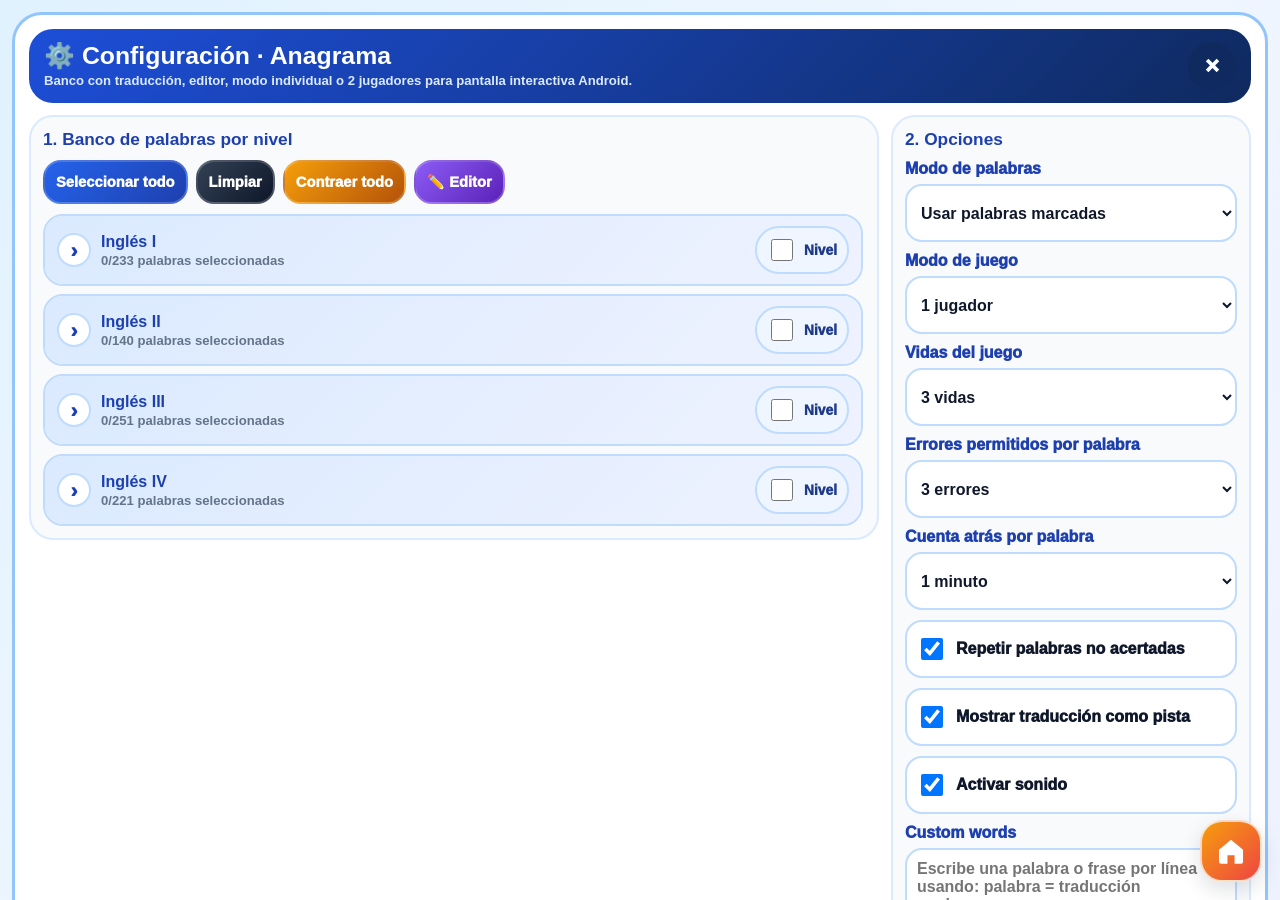
==== commit 4b1b1545: "Add files via upload" ====
--- a/Anagrama.html
+++ b/Anagrama.html
@@ -22,7 +22,7 @@
     .hidden,[hidden]{display:none!important}.app{width:100vw;height:var(--vh);display:grid;grid-template-rows:1fr;overflow:hidden;padding:12px}
     .btn{min-height:var(--touch);border-radius:18px;background:linear-gradient(135deg,#2563eb,#1e40af);color:#fff;font-weight:1000;padding:10px 14px;border:2px solid rgba(255,255,255,.2);transition:transform .12s ease,opacity .12s ease;box-shadow:none}.btn:active,.btn.press{transform:scale(.96)}.btn.small{min-height:44px;padding:7px 11px;font-size:.92rem}.btn.green{background:linear-gradient(135deg,#22c55e,#15803d)}.btn.red{background:linear-gradient(135deg,#ef4444,#b91c1c)}.btn.dark{background:linear-gradient(135deg,#334155,#0f172a)}.btn.yellow{background:linear-gradient(135deg,#f59e0b,#b45309)}.btn.purple{background:linear-gradient(135deg,#8b5cf6,#5b21b6)}.btn.white{background:#fff;color:#1e40af;border-color:#bfdbfe}.btn:disabled{opacity:.5;cursor:not-allowed}
     .menu-fab{position:fixed;left:0;top:50%;transform:translateY(-50%);z-index:45;width:62px;min-height:126px;border-radius:0 24px 24px 0;background:linear-gradient(180deg,#2563eb,#0f2a5f);color:#fff;border:2px solid rgba(255,255,255,.5);border-left:0;font-weight:1000;box-shadow:none}
-    .home-fab{position:fixed;right:18px;bottom:18px;z-index:46;width:62px;height:62px;border-radius:22px;background:linear-gradient(135deg,#f59e0b,#ef4444);display:grid;place-items:center;color:#fff;text-decoration:none;border:2px solid rgba(255,255,255,.75);box-shadow:var(--shadow)}.home-fab svg{width:34px;height:34px;fill:currentColor}
+    .home-fab{position:fixed;right:max(18px,env(safe-area-inset-right));bottom:max(18px,env(safe-area-inset-bottom));z-index:120;width:62px;height:62px;border-radius:22px;background:linear-gradient(135deg,#f59e0b,#ef4444);display:grid;place-items:center;color:#fff;text-decoration:none;border:2px solid rgba(255,255,255,.75);box-shadow:var(--shadow)}.home-fab svg{width:34px;height:34px;fill:currentColor}.home-fab:active{transform:scale(.96)}.home-fab:hover{filter:brightness(1.05)}
     .drawer{position:fixed;z-index:60;left:0;top:0;bottom:0;width:min(430px,94vw);background:#f8fbff;border-right:3px solid #93c5fd;padding:14px;display:flex;flex-direction:column;gap:10px;overflow:auto;transform:translateX(-106%);transition:transform .22s ease;box-shadow:none}.drawer.open{transform:translateX(0)}
     .drawer-head{display:flex;align-items:center;justify-content:space-between;gap:10px;border-bottom:2px dashed #bfdbfe;padding-bottom:10px}.drawer h2{margin:0;color:#1e40af;font-size:1.45rem}.close-btn{width:48px;height:48px;border-radius:999px;background:#0f2a5f;color:white;font-size:1.5rem;font-weight:1000}.drawer-grid{display:grid;grid-template-columns:1fr 1fr;gap:8px}.drawer-info,.notice{border:2px solid #bfdbfe;border-radius:18px;background:#eff6ff;color:#1e3a8a;padding:10px;font-weight:900;line-height:1.3}
     .arena-root{height:100%;min-height:0;display:grid;grid-template-rows:auto minmax(0,1fr);gap:10px;border:2px solid rgba(255,255,255,.42);border-radius:30px;background:linear-gradient(135deg,rgba(14,165,233,.34),rgba(124,58,237,.28) 48%,rgba(245,158,11,.22));padding:12px;overflow:hidden}.game-top{display:grid;grid-template-columns:1fr auto;gap:12px;align-items:center;padding:12px 14px;border-radius:24px;background:linear-gradient(135deg,#0f3e99,#075985 56%,#7c2d12);border:2px solid rgba(255,255,255,.55)}.brand h1{margin:0;color:#fff;font-size:clamp(1.5rem,2.65vmin,3.2rem);line-height:1}.brand p{margin:4px 0 0;font-size:clamp(.88rem,1.3vmin,1.25rem);font-weight:900;color:#dff6ff}.hud{display:flex;gap:8px;flex-wrap:wrap;justify-content:flex-end}.pill{min-height:42px;display:inline-flex;align-items:center;justify-content:center;padding:8px 13px;border-radius:999px;background:#fff;color:#0f3e99;border:2px solid rgba(14,165,233,.45);font-weight:1000;white-space:nowrap;font-size:clamp(.82rem,1.22vmin,1.08rem)}
@@ -49,6 +49,20 @@
     @keyframes anagramJump{0%{transform:scale(.92)}55%{transform:translateY(-8px) scale(1.09)}100%{transform:translateY(0) scale(1)}}
     @keyframes anagramBurst{0%{transform:translate(-50%,-50%) scale(.5);opacity:0}55%{transform:translate(-50%,-50%) scale(1.08);opacity:1}100%{transform:translate(-50%,-50%) scale(.86);opacity:0}}
     .players.two .anagram-wrap{gap:9px}.players.two .anagram-board{gap:9px}.players.two .anagram-section{padding:10px;border-radius:20px}.players.two .anagram-hint-card{padding:9px 10px;border-radius:20px;font-size:.95rem}.players.two .anagram-slots,.players.two .anagram-tiles{gap:clamp(4px,.75vmin,8px);min-height:clamp(54px,8.5vmin,90px)}.players.two .anagram-tile,.players.two .anagram-slot{width:clamp(34px,4.8vmin,60px);height:clamp(38px,5.4vmin,66px);font-size:clamp(1rem,2.7vmin,2rem);border-radius:14px}.players.two .anagram-fixed{height:clamp(38px,5.4vmin,66px);min-width:clamp(12px,2vmin,28px)}
+    /* Rendimiento Android 65-75": menos repintado y toque inmediato */
+    .anagram-tile,.anagram-slot{
+      box-shadow:none;
+      transition:background .06s linear,border-color .06s linear,color .06s linear,opacity .06s linear;
+      will-change:auto;
+    }
+    .anagram-tile:hover:not(:disabled){transform:none}
+    .anagram-tile:active,.anagram-tile.press{transform:scale(.96)}
+    .anagram-feedback-burst{
+      box-shadow:none;
+      animation:anagramBurst .32s ease both;
+    }
+    .feedback-good::after,.feedback-bad::after{box-shadow:none}
+    .players.two .anagram-feedback-burst{width:clamp(54px,7vmin,82px);height:clamp(54px,7vmin,82px)}
     @media (max-width:720px){.anagram-tile,.anagram-slot{width:clamp(38px,11vw,64px);height:clamp(42px,12vw,70px)}.anagram-section{padding:10px}.anagram-slots,.anagram-tiles{gap:7px}}
     .word-chip small{display:none!important}.anagram-hint-card span{color:#64748b}.anagram-hint-card strong{color:#5b21b6;font-size:1.18em}
   </style>
@@ -155,6 +169,14 @@
      Usa api.finish(player, true|false), api.next(player), api.beep(), api.vibrate().
      ========================================================= */
   const GAME_ENGINE = (() => {
+    const ANAGRAM_PERFORMANCE = {
+      // En pantallas Android grandes, el toque inmediato se siente mucho más fluido que esperar al click.
+      fastTouchPlacement: true,
+      // El fantasma de arrastre obliga a cálculos de tamaño y repaint continuo; se desactiva para bajo consumo.
+      dragGhostEnabled: false,
+      // El resaltado del slot durante el arrastre recorre el DOM en cada movimiento; se deja apagado.
+      hoverWhileDragging: false
+    };
     const roundState = new WeakMap();
 
     function escapeMini(v) {
@@ -210,20 +232,29 @@
     function setFeedback(el, good) {
       if (!el) return;
       el.classList.remove("anagram-ok", "anagram-bad", "anagram-right-pop", "anagram-wrong-flash", "feedback-good", "feedback-bad");
-      void el.offsetWidth;
       el.classList.add(good ? "feedback-good" : "feedback-bad");
-      setTimeout(() => el.classList.remove("feedback-good", "feedback-bad"), 420);
+      setTimeout(() => el.classList.remove("feedback-good", "feedback-bad"), 320);
     }
 
     function flashRoundFeedback(host, good) {
       if (!host) return;
-      const old = host.querySelector(".anagram-feedback-burst");
-      if (old) old.remove();
-      const badge = document.createElement("div");
+      let badge = host.querySelector(".anagram-feedback-burst");
+      if (!badge) {
+        badge = document.createElement("div");
+        badge.className = "anagram-feedback-burst";
+        host.appendChild(badge);
+      }
       badge.className = "anagram-feedback-burst " + (good ? "good" : "bad");
       badge.textContent = good ? "✓" : "×";
-      host.appendChild(badge);
-      setTimeout(() => badge.remove(), 500);
+      clearTimeout(badge._removeTimer);
+      badge._removeTimer = setTimeout(() => badge.remove(), 360);
+    }
+
+    function updateAnagramNote(host, data) {
+      const note = host.querySelector(".anagram-mini");
+      if (!note || !data) return;
+      const placed = data.slots.filter(s => s.type === "slot" && s.tileId).length;
+      note.textContent = `${placed}/${data.sourceTiles.length} letras · Errores ${data.mistakes}/${data.limit}`;
     }
 
     function renderBoard(player, host, api) {
@@ -264,10 +295,7 @@
         tilesBox.appendChild(btn);
       });
 
-      if (note) {
-        const placed = data.slots.filter(s => s.type === "slot" && s.tileId).length;
-        note.textContent = `${placed}/${data.sourceTiles.length} letras · Errores ${data.mistakes}/${data.limit}`;
-      }
+      updateAnagramNote(host, data);
     }
 
     function penalize(player, host, api, tileId, slotIndex) {
@@ -279,15 +307,13 @@
       setFeedback(tileEl, false);
       setFeedback(slotEl, false);
       flashRoundFeedback(host, false);
-      host.classList.remove("shake");
-      void host.offsetWidth;
       host.classList.add("shake");
-      setTimeout(() => host.classList.remove("shake"), 320);
-      api.beep(150, 85);
-      api.vibrate([28, 18, 28]);
-      renderBoard(player, host, api);
+      setTimeout(() => host.classList.remove("shake"), 240);
+      api.beep(150, 70);
+      api.vibrate([18, 12, 18]);
+      updateAnagramNote(host, data);
       if (data.mistakes >= data.limit) {
-        setTimeout(() => api.finish(player, false), 180);
+        setTimeout(() => api.finish(player, false), 120);
       }
     }
 
@@ -305,16 +331,25 @@
 
       slot.tileId = tileId;
       tile.used = true;
-      api.beep(760, 50);
-      api.vibrate(10);
-      renderBoard(player, host, api);
+      api.beep(760, 42);
+      api.vibrate(8);
+
       const slotEl = host.querySelector(`[data-slot="${slotIndex}"]`);
       const tileEl = host.querySelector(`[data-tile="${tileId}"]`);
+      if (slotEl) {
+        slotEl.textContent = tile.ch;
+        slotEl.classList.add("filled");
+      }
+      if (tileEl) {
+        tileEl.classList.add("used");
+        tileEl.disabled = true;
+      }
+      updateAnagramNote(host, data);
       setFeedback(slotEl, true);
       setFeedback(tileEl, true);
       flashRoundFeedback(host, true);
       if (isComplete(data)) {
-        setTimeout(() => api.finish(player, true), 220);
+        setTimeout(() => api.finish(player, true), 160);
       }
     }
 
@@ -335,12 +370,14 @@
       let dragging = false;
       const DRAG_THRESHOLD = 10;
 
+      let currentHover = null;
       const clearHover = () => {
-        host.querySelectorAll(".anagram-slot.drop-hover").forEach(el => el.classList.remove("drop-hover"));
+        if (currentHover) currentHover.classList.remove("drop-hover");
+        currentHover = null;
       };
 
       const makeGhost = ev => {
-        if (ghost) return;
+        if (!ANAGRAM_PERFORMANCE.dragGhostEnabled || ghost) return;
         ghost = btn.cloneNode(true);
         ghost.classList.add("anagram-drag-ghost");
         ghost.disabled = true;
@@ -349,11 +386,18 @@
       };
 
       const moveGhost = ev => {
-        if (!ghost) return;
-        ghost.style.transform = `translate3d(${ev.clientX - ghost.offsetWidth / 2}px, ${ev.clientY - ghost.offsetHeight / 2}px, 0) scale(1.08)`;
-        clearHover();
+        if (ghost) {
+          ghost.style.transform = `translate3d(${ev.clientX - 28}px, ${ev.clientY - 28}px, 0) scale(1.04)`;
+        }
+        if (!ANAGRAM_PERFORMANCE.hoverWhileDragging) return;
         const target = document.elementFromPoint(ev.clientX, ev.clientY)?.closest?.(".anagram-slot");
-        if (target && host.contains(target) && !target.textContent.trim()) target.classList.add("drop-hover");
+        if (target !== currentHover) {
+          clearHover();
+          if (target && host.contains(target) && !target.textContent.trim()) {
+            currentHover = target;
+            currentHover.classList.add("drop-hover");
+          }
+        }
       };
 
       const cleanup = () => {
@@ -384,6 +428,13 @@
       btn.addEventListener("pointerdown", ev => {
         if (btn.disabled || player.roundDone || activePointer !== null) return;
         ev.preventDefault?.();
+
+        if (ANAGRAM_PERFORMANCE.fastTouchPlacement && (ev.pointerType === "touch" || ev.pointerType === "pen")) {
+          const data = roundState.get(player);
+          tryTile(player, host, api, tileId, firstEmptySlotIndex(data || { slots: [] }));
+          return;
+        }
+
         activePointer = ev.pointerId;
         startX = ev.clientX;
         startY = ev.clientY;
@@ -402,7 +453,7 @@
         }
         if (dragging) {
           ev.preventDefault?.();
-          moveGhost(ev);
+          if (ANAGRAM_PERFORMANCE.dragGhostEnabled || ANAGRAM_PERFORMANCE.hoverWhileDragging) moveGhost(ev);
         }
       }, { passive: false });
 
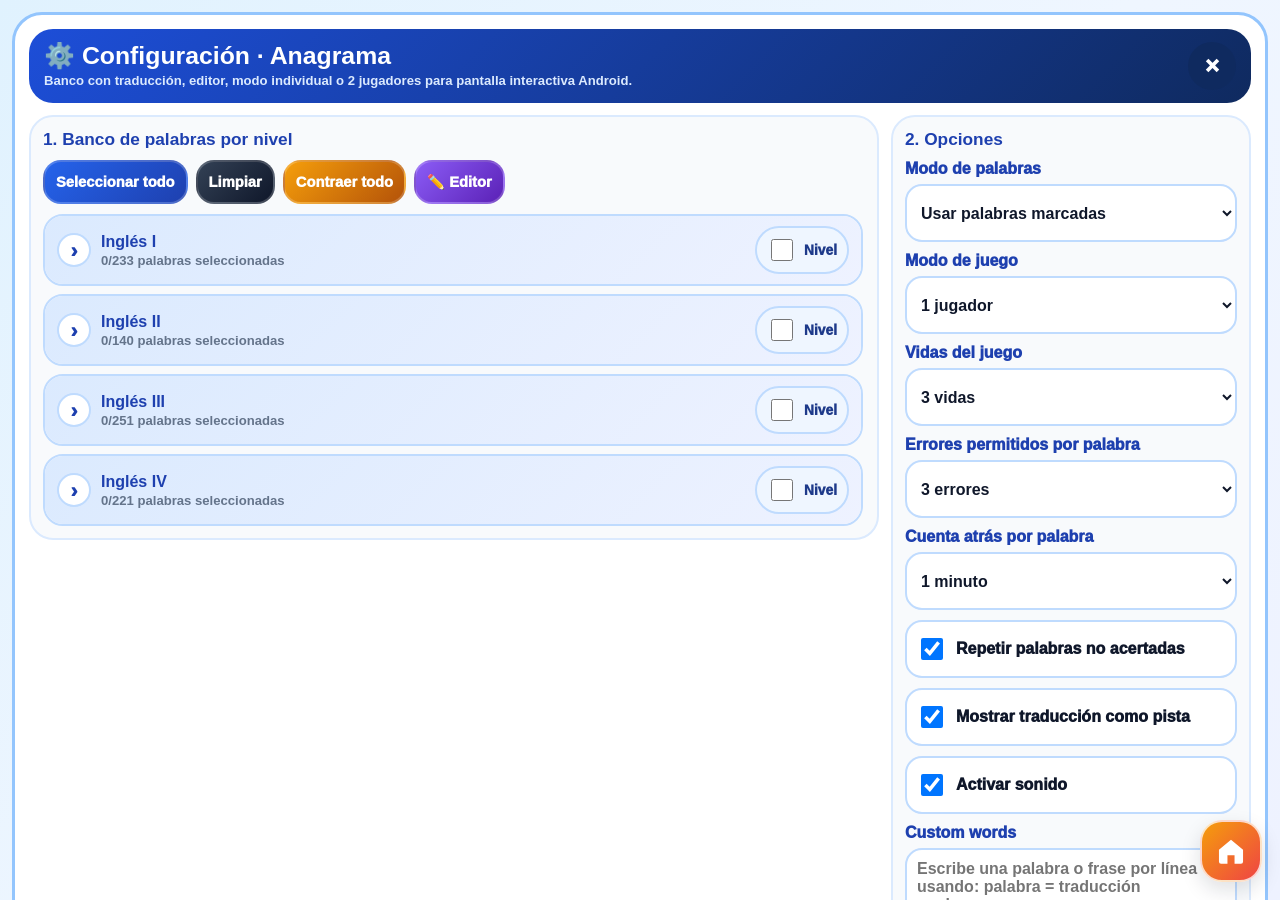
==== commit 78491ce1: "Add files via upload" ====
--- a/Anagrama.html
+++ b/Anagrama.html
@@ -63,6 +63,11 @@
     }
     .feedback-good::after,.feedback-bad::after{box-shadow:none}
     .players.two .anagram-feedback-burst{width:clamp(54px,7vmin,82px);height:clamp(54px,7vmin,82px)}
+
+    .anagram-wrap,.anagram-board,.anagram-section,.anagram-slots,.anagram-tiles{contain:layout paint}
+    .anagram-tile,.anagram-slot{contain:layout paint;transform:translateZ(0)}
+    .anagram-tile.used{pointer-events:none}
+    .anagram-feedback-burst{will-change:transform,opacity}
     @media (max-width:720px){.anagram-tile,.anagram-slot{width:clamp(38px,11vw,64px);height:clamp(42px,12vw,70px)}.anagram-section{padding:10px}.anagram-slots,.anagram-tiles{gap:7px}}
     .word-chip small{display:none!important}.anagram-hint-card span{color:#64748b}.anagram-hint-card strong{color:#5b21b6;font-size:1.18em}
   </style>
@@ -170,12 +175,14 @@
      ========================================================= */
   const GAME_ENGINE = (() => {
     const ANAGRAM_PERFORMANCE = {
-      // En pantallas Android grandes, el toque inmediato se siente mucho más fluido que esperar al click.
       fastTouchPlacement: true,
-      // El fantasma de arrastre obliga a cálculos de tamaño y repaint continuo; se desactiva para bajo consumo.
       dragGhostEnabled: false,
-      // El resaltado del slot durante el arrastre recorre el DOM en cada movimiento; se deja apagado.
-      hoverWhileDragging: false
+      hoverWhileDragging: false,
+      queuedTouchInput: true,
+      maxQueuedTouchesPerFrame: 6,
+      audioThrottleMs: 38,
+      hapticThrottleMs: 55,
+      roundBurstEnabled: true
     };
     const roundState = new WeakMap();
 
@@ -187,9 +194,7 @@
       return String(v || "").normalize("NFD").replace(/[\u0300-\u036f]/g, "").toLowerCase();
     }
 
-    function sameChar(a, b) {
-      return fold(a) === fold(b);
-    }
+    function sameChar(a, b) { return fold(a) === fold(b); }
 
     function isMovableChar(ch) {
       try { return /[\p{L}\p{N}]/u.test(ch); }
@@ -225,19 +230,44 @@
       return copy;
     }
 
-    function byId(data, id) { return data.tiles.find(tile => tile.id === id); }
+    function byId(data, id) { return data.tileById?.get(id) || data.tiles.find(tile => tile.id === id); }
     function isComplete(data) { return data.slots.every(slot => slot.type === "fixed" || Boolean(slot.tileId)); }
-    function firstEmptySlotIndex(data) { return data.slots.findIndex(slot => slot.type === "slot" && !slot.tileId); }
+    function firstEmptySlotIndex(data) {
+      const start = Math.max(0, Number(data.nextSlotIndex || 0));
+      for (let i = start; i < data.slots.length; i++) {
+        const slot = data.slots[i];
+        if (slot.type === "slot" && !slot.tileId) return i;
+      }
+      for (let i = 0; i < start; i++) {
+        const slot = data.slots[i];
+        if (slot.type === "slot" && !slot.tileId) return i;
+      }
+      return -1;
+    }
+    function refreshNextSlot(data) { data.nextSlotIndex = firstEmptySlotIndex(data); return data.nextSlotIndex; }
+
+    function scheduleAudio(data, api, freq, dur, vib) {
+      const now = performance.now ? performance.now() : Date.now();
+      if (!data || now - (data.lastAudioAt || 0) >= ANAGRAM_PERFORMANCE.audioThrottleMs) {
+        data.lastAudioAt = now;
+        setTimeout(() => api.beep(freq, dur), 0);
+      }
+      if (vib && now - (data.lastHapticAt || 0) >= ANAGRAM_PERFORMANCE.hapticThrottleMs) {
+        data.lastHapticAt = now;
+        setTimeout(() => api.vibrate(vib), 0);
+      }
+    }
 
     function setFeedback(el, good) {
       if (!el) return;
-      el.classList.remove("anagram-ok", "anagram-bad", "anagram-right-pop", "anagram-wrong-flash", "feedback-good", "feedback-bad");
+      el.classList.remove("feedback-good", "feedback-bad");
       el.classList.add(good ? "feedback-good" : "feedback-bad");
-      setTimeout(() => el.classList.remove("feedback-good", "feedback-bad"), 320);
+      clearTimeout(el._feedbackTimer);
+      el._feedbackTimer = setTimeout(() => el.classList.remove("feedback-good", "feedback-bad"), good ? 260 : 280);
     }
 
     function flashRoundFeedback(host, good) {
-      if (!host) return;
+      if (!ANAGRAM_PERFORMANCE.roundBurstEnabled || !host) return;
       let badge = host.querySelector(".anagram-feedback-burst");
       if (!badge) {
         badge = document.createElement("div");
@@ -247,14 +277,22 @@
       badge.className = "anagram-feedback-burst " + (good ? "good" : "bad");
       badge.textContent = good ? "✓" : "×";
       clearTimeout(badge._removeTimer);
-      badge._removeTimer = setTimeout(() => badge.remove(), 360);
+      badge._removeTimer = setTimeout(() => badge.remove(), 300);
     }
 
     function updateAnagramNote(host, data) {
-      const note = host.querySelector(".anagram-mini");
+      const note = data?.noteEl || host.querySelector(".anagram-mini");
       if (!note || !data) return;
-      const placed = data.slots.filter(s => s.type === "slot" && s.tileId).length;
+      const placed = data.filledCount || 0;
       note.textContent = `${placed}/${data.sourceTiles.length} letras · Errores ${data.mistakes}/${data.limit}`;
+    }
+
+    function buildDomCache(data, host) {
+      data.host = host;
+      data.noteEl = host.querySelector(".anagram-mini");
+      data.slotEls = Array.from(host.querySelectorAll(".anagram-slot"));
+      data.tileEls = new Map();
+      host.querySelectorAll(".anagram-tile").forEach(el => data.tileEls.set(el.dataset.tile, el));
     }
 
     function renderBoard(player, host, api) {
@@ -262,17 +300,17 @@
       if (!data) return;
       const slotsBox = host.querySelector(".anagram-slots");
       const tilesBox = host.querySelector(".anagram-tiles");
-      const note = host.querySelector(".anagram-mini");
       if (!slotsBox || !tilesBox) return;
 
-      slotsBox.innerHTML = "";
+      const slotsFrag = document.createDocumentFragment();
+      data.slotEls = [];
       data.slots.forEach((slot, index) => {
         if (slot.type === "fixed") {
           const fixed = document.createElement("span");
           fixed.className = "anagram-fixed";
           fixed.textContent = slot.ch === " " ? "·" : slot.ch;
           fixed.setAttribute("aria-label", slot.ch === " " ? "espacio" : slot.ch);
-          slotsBox.appendChild(fixed);
+          slotsFrag.appendChild(fixed);
           return;
         }
         const box = document.createElement("span");
@@ -280,10 +318,14 @@
         box.dataset.slot = String(index);
         const tile = byId(data, slot.tileId);
         box.textContent = tile ? tile.ch : "";
-        slotsBox.appendChild(box);
+        data.slotEls[index] = box;
+        slotsFrag.appendChild(box);
       });
-
-      tilesBox.innerHTML = "";
+      slotsBox.textContent = "";
+      slotsBox.appendChild(slotsFrag);
+
+      const tilesFrag = document.createDocumentFragment();
+      data.tileEls = new Map();
       data.tiles.forEach(tile => {
         const btn = document.createElement("button");
         btn.type = "button";
@@ -292,9 +334,14 @@
         btn.dataset.tile = tile.id;
         btn.disabled = tile.used || player.roundDone;
         enableDrag(btn, player, host, api, tile.id);
-        tilesBox.appendChild(btn);
+        data.tileEls.set(tile.id, btn);
+        tilesFrag.appendChild(btn);
       });
-
+      tilesBox.textContent = "";
+      tilesBox.appendChild(tilesFrag);
+
+      buildDomCache(data, host);
+      refreshNextSlot(data);
       updateAnagramNote(host, data);
     }
 
@@ -302,40 +349,45 @@
       const data = roundState.get(player);
       if (!data || player.roundDone) return;
       data.mistakes++;
-      const tileEl = host.querySelector(`[data-tile="${tileId}"]`);
-      const slotEl = Number.isInteger(slotIndex) ? host.querySelector(`[data-slot="${slotIndex}"]`) : host.querySelector(".anagram-slots");
+      const tileEl = data.tileEls?.get(tileId);
+      const slotEl = Number.isInteger(slotIndex) ? data.slotEls?.[slotIndex] : host.querySelector(".anagram-slots");
       setFeedback(tileEl, false);
       setFeedback(slotEl, false);
       flashRoundFeedback(host, false);
-      host.classList.add("shake");
-      setTimeout(() => host.classList.remove("shake"), 240);
-      api.beep(150, 70);
-      api.vibrate([18, 12, 18]);
+      if (!data.shakeLocked) {
+        data.shakeLocked = true;
+        host.classList.add("shake");
+        setTimeout(() => { host.classList.remove("shake"); data.shakeLocked = false; }, 210);
+      }
+      scheduleAudio(data, api, 150, 60, [14, 10, 14]);
       updateAnagramNote(host, data);
       if (data.mistakes >= data.limit) {
-        setTimeout(() => api.finish(player, false), 120);
-      }
-    }
-
-    function tryTile(player, host, api, tileId, slotIndex) {
+        data.tapQueue.length = 0;
+        data.queuedTileIds.clear();
+        setTimeout(() => api.finish(player, false), 90);
+      }
+    }
+
+    function tryTileNow(player, host, api, tileId, slotIndex) {
       const data = roundState.get(player);
-      if (!data || player.roundDone) return;
+      if (!data || player.roundDone) return false;
+      if (!Number.isInteger(slotIndex) || slotIndex < 0) return false;
+
       const tile = byId(data, tileId);
       const slot = data.slots[slotIndex];
-      if (!tile || tile.used || !slot || slot.type !== "slot" || slot.tileId) return;
+      if (!tile || tile.used || !slot || slot.type !== "slot" || slot.tileId) return false;
 
       if (!sameChar(tile.ch, slot.expected)) {
         penalize(player, host, api, tileId, slotIndex);
-        return;
+        return false;
       }
 
       slot.tileId = tileId;
       tile.used = true;
-      api.beep(760, 42);
-      api.vibrate(8);
-
-      const slotEl = host.querySelector(`[data-slot="${slotIndex}"]`);
-      const tileEl = host.querySelector(`[data-tile="${tileId}"]`);
+      data.filledCount = (data.filledCount || 0) + 1;
+      const slotEl = data.slotEls?.[slotIndex];
+      const tileEl = data.tileEls?.get(tileId);
+
       if (slotEl) {
         slotEl.textContent = tile.ch;
         slotEl.classList.add("filled");
@@ -343,23 +395,80 @@
       if (tileEl) {
         tileEl.classList.add("used");
         tileEl.disabled = true;
-      }
+        tileEl.style.pointerEvents = "none";
+      }
+
+      refreshNextSlot(data);
       updateAnagramNote(host, data);
       setFeedback(slotEl, true);
       setFeedback(tileEl, true);
       flashRoundFeedback(host, true);
+      scheduleAudio(data, api, 760, 38, 8);
+
       if (isComplete(data)) {
-        setTimeout(() => api.finish(player, true), 160);
+        data.tapQueue.length = 0;
+        data.queuedTileIds.clear();
+        setTimeout(() => api.finish(player, true), 120);
+      }
+      return true;
+    }
+
+    function queueTouch(player, host, api, tileId) {
+      const data = roundState.get(player);
+      if (!data || player.roundDone) return;
+      const tile = byId(data, tileId);
+      if (!tile || tile.used || data.queuedTileIds.has(tileId)) return;
+      data.tapQueue.push(tileId);
+      data.queuedTileIds.add(tileId);
+      const tileEl = data.tileEls?.get(tileId);
+      if (tileEl) tileEl.classList.add("press");
+      if (!data.flushScheduled) {
+        data.flushScheduled = true;
+        requestAnimationFrame(() => flushTouchQueue(player, host, api));
+      }
+    }
+
+    function flushTouchQueue(player, host, api) {
+      const data = roundState.get(player);
+      if (!data) return;
+      data.flushScheduled = false;
+      let processed = 0;
+      while (!player.roundDone && data.tapQueue.length && processed < ANAGRAM_PERFORMANCE.maxQueuedTouchesPerFrame) {
+        const tileId = data.tapQueue.shift();
+        data.queuedTileIds.delete(tileId);
+        const tileEl = data.tileEls?.get(tileId);
+        if (tileEl) tileEl.classList.remove("press");
+        const slotIndex = refreshNextSlot(data);
+        if (slotIndex >= 0) tryTileNow(player, host, api, tileId, slotIndex);
+        processed++;
+      }
+      if (!player.roundDone && data.tapQueue.length) {
+        data.flushScheduled = true;
+        requestAnimationFrame(() => flushTouchQueue(player, host, api));
       }
     }
 
     function clearAnswer(player, host, api) {
       const data = roundState.get(player);
       if (!data || player.roundDone) return;
-      data.slots.forEach(slot => { if (slot.type === "slot") slot.tileId = null; });
-      data.tiles.forEach(tile => { tile.used = false; });
-      api.beep(300, 55);
-      renderBoard(player, host, api);
+      data.tapQueue.length = 0;
+      data.queuedTileIds.clear();
+      data.flushScheduled = false;
+      data.filledCount = 0;
+      data.slots.forEach((slot, index) => {
+        if (slot.type !== "slot") return;
+        slot.tileId = null;
+        const el = data.slotEls?.[index];
+        if (el) { el.textContent = ""; el.classList.remove("filled", "feedback-good", "feedback-bad"); }
+      });
+      data.tiles.forEach(tile => {
+        tile.used = false;
+        const el = data.tileEls?.get(tile.id);
+        if (el) { el.disabled = false; el.style.pointerEvents = ""; el.classList.remove("used", "press", "feedback-good", "feedback-bad"); }
+      });
+      refreshNextSlot(data);
+      updateAnagramNote(host, data);
+      scheduleAudio(data, api, 300, 45, null);
     }
 
     function enableDrag(btn, player, host, api, tileId) {
@@ -386,9 +495,7 @@
       };
 
       const moveGhost = ev => {
-        if (ghost) {
-          ghost.style.transform = `translate3d(${ev.clientX - 28}px, ${ev.clientY - 28}px, 0) scale(1.04)`;
-        }
+        if (ghost) ghost.style.transform = `translate3d(${ev.clientX - 28}px, ${ev.clientY - 28}px, 0) scale(1.04)`;
         if (!ANAGRAM_PERFORMANCE.hoverWhileDragging) return;
         const target = document.elementFromPoint(ev.clientX, ev.clientY)?.closest?.(".anagram-slot");
         if (target !== currentHover) {
@@ -413,16 +520,10 @@
         if (activePointer !== ev.pointerId) return;
         ev.preventDefault?.();
         const data = roundState.get(player);
-        const target = dragging
-          ? document.elementFromPoint(ev.clientX, ev.clientY)?.closest?.(".anagram-slot")
-          : null;
-        const slotIndex = target && host.contains(target)
-          ? Number(target.dataset.slot)
-          : firstEmptySlotIndex(data || { slots: [] });
+        const target = dragging ? document.elementFromPoint(ev.clientX, ev.clientY)?.closest?.(".anagram-slot") : null;
+        const slotIndex = target && host.contains(target) ? Number(target.dataset.slot) : firstEmptySlotIndex(data || { slots: [] });
         cleanup();
-        if (!player.roundDone && Number.isInteger(slotIndex) && slotIndex >= 0) {
-          tryTile(player, host, api, tileId, slotIndex);
-        }
+        if (!player.roundDone && Number.isInteger(slotIndex) && slotIndex >= 0) tryTileNow(player, host, api, tileId, slotIndex);
       };
 
       btn.addEventListener("pointerdown", ev => {
@@ -430,8 +531,11 @@
         ev.preventDefault?.();
 
         if (ANAGRAM_PERFORMANCE.fastTouchPlacement && (ev.pointerType === "touch" || ev.pointerType === "pen")) {
-          const data = roundState.get(player);
-          tryTile(player, host, api, tileId, firstEmptySlotIndex(data || { slots: [] }));
+          if (ANAGRAM_PERFORMANCE.queuedTouchInput) queueTouch(player, host, api, tileId);
+          else {
+            const data = roundState.get(player);
+            tryTileNow(player, host, api, tileId, firstEmptySlotIndex(data || { slots: [] }));
+          }
           return;
         }
 
@@ -447,10 +551,7 @@
         if (activePointer !== ev.pointerId) return;
         const dx = ev.clientX - startX;
         const dy = ev.clientY - startY;
-        if (!dragging && Math.hypot(dx, dy) >= DRAG_THRESHOLD) {
-          dragging = true;
-          makeGhost(ev);
-        }
+        if (!dragging && Math.hypot(dx, dy) >= DRAG_THRESHOLD) { dragging = true; makeGhost(ev); }
         if (dragging) {
           ev.preventDefault?.();
           if (ANAGRAM_PERFORMANCE.dragGhostEnabled || ANAGRAM_PERFORMANCE.hoverWhileDragging) moveGhost(ev);
@@ -458,15 +559,12 @@
       }, { passive: false });
 
       btn.addEventListener("pointerup", finishPointer, { passive: false });
-      btn.addEventListener("pointercancel", ev => {
-        if (activePointer !== ev.pointerId) return;
-        cleanup();
-      });
+      btn.addEventListener("pointercancel", ev => { if (activePointer !== ev.pointerId) return; cleanup(); });
 
       if (!window.PointerEvent) {
         btn.addEventListener("click", () => {
           const data = roundState.get(player);
-          tryTile(player, host, api, tileId, firstEmptySlotIndex(data || { slots: [] }));
+          tryTileNow(player, host, api, tileId, firstEmptySlotIndex(data || { slots: [] }));
         });
       }
     }
@@ -475,17 +573,26 @@
       renderRound(player, host, api) {
         const entry = player.current;
         const parsed = splitWord(entry.word);
+        const tiles = shuffledTiles(parsed.sourceTiles);
         const data = {
           slots: parsed.slots,
           sourceTiles: parsed.sourceTiles,
-          tiles: shuffledTiles(parsed.sourceTiles),
+          tiles,
+          tileById: new Map(tiles.map(tile => [tile.id, tile])),
+          slotEls: [],
+          tileEls: new Map(),
+          tapQueue: [],
+          queuedTileIds: new Set(),
+          flushScheduled: false,
+          filledCount: 0,
           mistakes: 0,
-          limit: Math.max(1, Number(api.settings.mistakeLimit || 3))
+          limit: Math.max(1, Number(api.settings.mistakeLimit || 3)),
+          nextSlotIndex: 0,
+          lastAudioAt: 0,
+          lastHapticAt: 0
         };
         roundState.set(player, data);
-        const hint = api.settings.showTranslation && entry.translation
-          ? `<strong>${escapeMini(entry.translation)}</strong>`
-          : "Ordena las letras";
+        const hint = api.settings.showTranslation && entry.translation ? `<strong>${escapeMini(entry.translation)}</strong>` : "Ordena las letras";
         host.innerHTML = `
           <div class="anagram-wrap">
             <div class="anagram-hint-card">${hint}</div>
@@ -504,7 +611,7 @@
             </div>
             <div class="anagram-mini"></div>
           </div>`;
-        host.querySelector(".clear-anagram").addEventListener("click", () => clearAnswer(player, host, api));
+        host.querySelector(".clear-anagram").addEventListener("pointerdown", ev => { ev.preventDefault?.(); clearAnswer(player, host, api); }, { passive: false });
         renderBoard(player, host, api);
       },
       reveal(player) {
@@ -517,6 +624,7 @@
       }
     };
   })();
+
 
   const LEVELS = ["Inglés I", "Inglés II", "Inglés III", "Inglés IV"];
   const STORAGE_FULL_BANK = "ESL_WORD_BANK_PLATFORM_SNAPSHOT";
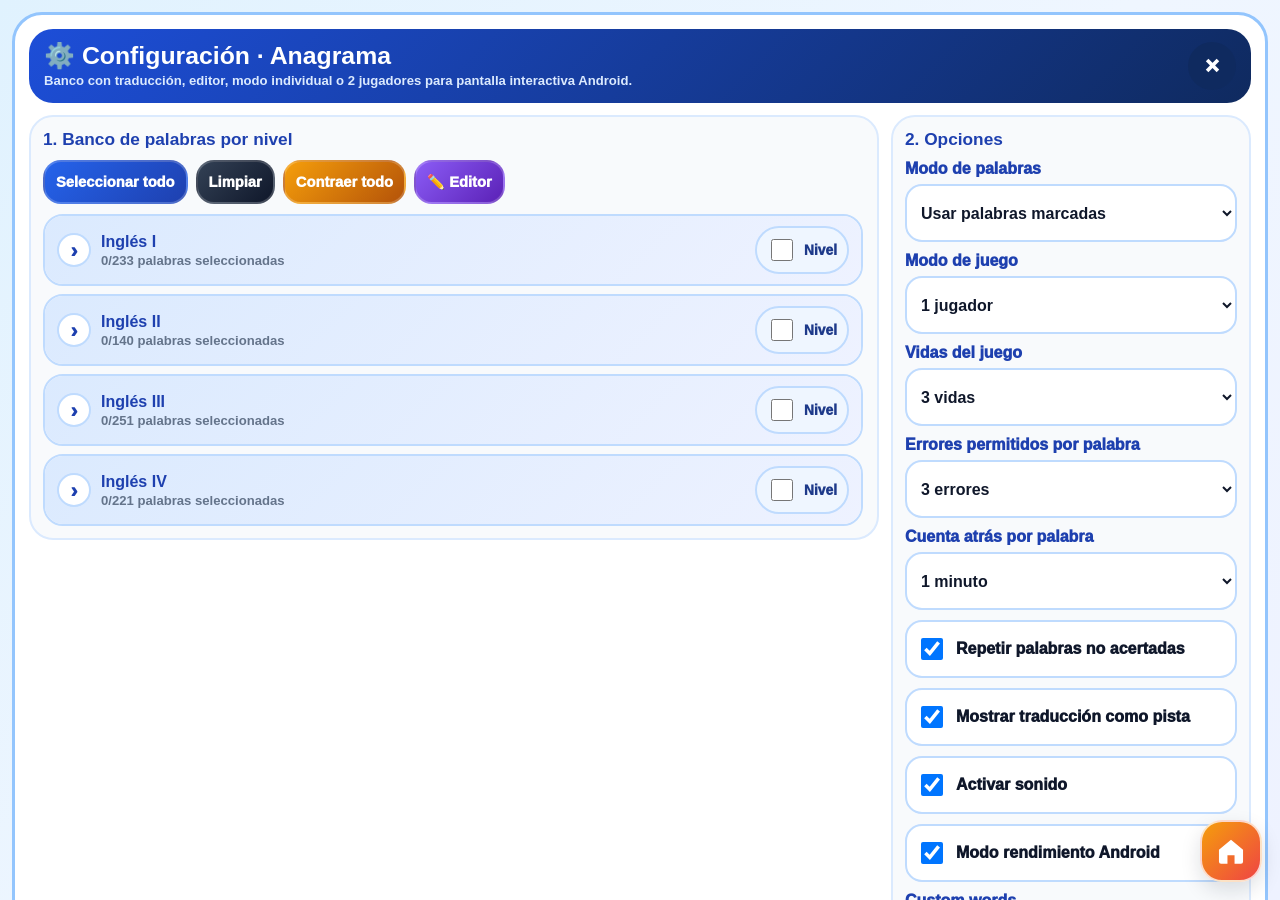
==== commit 6e1ed6f2: "Add files via upload" ====
--- a/Anagrama.html
+++ b/Anagrama.html
@@ -27,7 +27,8 @@
     .drawer-head{display:flex;align-items:center;justify-content:space-between;gap:10px;border-bottom:2px dashed #bfdbfe;padding-bottom:10px}.drawer h2{margin:0;color:#1e40af;font-size:1.45rem}.close-btn{width:48px;height:48px;border-radius:999px;background:#0f2a5f;color:white;font-size:1.5rem;font-weight:1000}.drawer-grid{display:grid;grid-template-columns:1fr 1fr;gap:8px}.drawer-info,.notice{border:2px solid #bfdbfe;border-radius:18px;background:#eff6ff;color:#1e3a8a;padding:10px;font-weight:900;line-height:1.3}
     .arena-root{height:100%;min-height:0;display:grid;grid-template-rows:auto minmax(0,1fr);gap:10px;border:2px solid rgba(255,255,255,.42);border-radius:30px;background:linear-gradient(135deg,rgba(14,165,233,.34),rgba(124,58,237,.28) 48%,rgba(245,158,11,.22));padding:12px;overflow:hidden}.game-top{display:grid;grid-template-columns:1fr auto;gap:12px;align-items:center;padding:12px 14px;border-radius:24px;background:linear-gradient(135deg,#0f3e99,#075985 56%,#7c2d12);border:2px solid rgba(255,255,255,.55)}.brand h1{margin:0;color:#fff;font-size:clamp(1.5rem,2.65vmin,3.2rem);line-height:1}.brand p{margin:4px 0 0;font-size:clamp(.88rem,1.3vmin,1.25rem);font-weight:900;color:#dff6ff}.hud{display:flex;gap:8px;flex-wrap:wrap;justify-content:flex-end}.pill{min-height:42px;display:inline-flex;align-items:center;justify-content:center;padding:8px 13px;border-radius:999px;background:#fff;color:#0f3e99;border:2px solid rgba(14,165,233,.45);font-weight:1000;white-space:nowrap;font-size:clamp(.82rem,1.22vmin,1.08rem)}
     .empty-state{height:100%;display:grid;place-items:center;text-align:center;color:#fff;padding:30px;border-radius:28px;background:linear-gradient(135deg,rgba(29,78,216,.88),rgba(8,145,178,.75),rgba(124,58,237,.74));border:2px solid rgba(255,255,255,.55)}.empty-state h1{font-size:clamp(2rem,4vmin,4.5rem);line-height:.98;margin:0 0 10px}.empty-state p{font-size:clamp(1rem,1.8vmin,1.7rem);font-weight:900;max-width:980px;margin:0 auto;color:#f8fafc}
-    .players{min-height:0;min-width:0;display:grid;gap:12px;overflow:hidden}.players.one{grid-template-columns:minmax(0,1fr)}.players.two{grid-template-columns:minmax(0,1fr) minmax(0,1fr);gap:10px}.player-card{min-height:0;min-width:0;background:#ffffff;border:3px solid rgba(255,255,255,.95);border-radius:28px;padding:12px;display:grid;grid-template-rows:auto minmax(0,1fr) auto;gap:10px;overflow:hidden;position:relative;box-shadow:none}.player-card.p1{outline:3px solid rgba(37,99,235,.8)}.player-card.p2{outline:3px solid rgba(22,163,74,.78)}.player-head{display:grid;grid-template-columns:minmax(0,1fr) auto;gap:10px;align-items:center;padding:10px 12px;border-radius:20px;background:linear-gradient(135deg,#1d4ed8,#0891b2);border:2px solid rgba(255,255,255,.48);color:#fff}.p2 .player-head{background:linear-gradient(135deg,#15803d,#0d9488)}.player-head h2{margin:0;font-size:clamp(1.2rem,2vmin,2rem)}.player-head small{display:block;margin-top:2px;color:#e0f2fe;font-weight:900;font-size:clamp(.8rem,1.15vmin,1.05rem);max-width:60ch;overflow:hidden;text-overflow:ellipsis;white-space:nowrap}.game-host{min-height:0;overflow:auto;border-radius:24px;background:#dbeafe;border:3px solid rgba(37,99,235,.72);padding:12px;display:grid;align-content:center;justify-items:center;text-align:center;gap:14px}.game-host h3{font-size:clamp(1.8rem,4vmin,4rem);margin:0;color:#0f172a}.game-host p{font-size:clamp(1rem,1.6vmin,1.35rem);font-weight:900;margin:0;color:#334155}.engine-actions{display:flex;gap:10px;flex-wrap:wrap;justify-content:center}.option-grid{width:min(780px,100%);display:grid;grid-template-columns:repeat(auto-fit,minmax(160px,1fr));gap:10px}.option-btn{min-height:70px;border-radius:18px;background:#fff;border:3px solid #93c5fd;color:#0f172a;font-weight:1000;font-size:clamp(1rem,1.8vmin,1.35rem)}.option-btn.good{background:#16a34a;color:#fff;border-color:#86efac}.option-btn.bad{background:#e11d48;color:#fff;border-color:#fecdd3}.answer-input{width:min(560px,100%);min-height:64px;border:3px solid #93c5fd;border-radius:18px;padding:12px 16px;font-size:1.2rem;font-weight:900;text-align:center}.round-message{display:none;align-items:center;justify-content:space-between;gap:10px;padding:10px 12px;border-radius:20px;background:#f59e0b;border:2px solid #b45309;color:#451a03;font-weight:1000}.round-message.show{display:flex}.final-card{position:absolute;inset:12px;z-index:25;display:grid;place-items:center;text-align:center;border-radius:26px;background:linear-gradient(135deg,rgba(15,42,95,.95),rgba(37,99,235,.9),rgba(245,158,11,.86));color:#fff;border:2px solid rgba(255,255,255,.65);padding:24px}.final-card h2{font-size:clamp(2rem,5vmin,5.4rem);margin:0 0 8px}.final-card p{font-size:clamp(1rem,1.8vmin,1.7rem);font-weight:900;margin:0 0 18px;color:#f8fafc}.final-actions{display:flex;gap:10px;flex-wrap:wrap;justify-content:center}
+    .players{min-height:0;min-width:0;display:grid;gap:12px;overflow:hidden}.players.one{grid-template-columns:minmax(0,1fr)}.players.two{grid-template-columns:minmax(0,1fr) minmax(0,1fr);gap:10px}.player-card{min-height:0;min-width:0;background:#ffffff;border:3px solid rgba(255,255,255,.95);border-radius:28px;padding:12px;display:grid;grid-template-rows:auto minmax(0,1fr) auto;gap:10px;overflow:hidden;position:relative;box-shadow:none}.player-card.p1{outline:3px solid rgba(37,99,235,.8)}.player-card.p2{outline:3px solid rgba(22,163,74,.78)}.player-head{display:grid;grid-template-columns:minmax(0,1fr) auto;gap:10px;align-items:center;padding:10px 12px;border-radius:20px;background:linear-gradient(135deg,#1d4ed8,#0891b2);border:2px solid rgba(255,255,255,.48);color:#fff}.p2 .player-head{background:linear-gradient(135deg,#15803d,#0d9488)}.player-head h2{margin:0;font-size:clamp(1.2rem,2vmin,2rem)}.player-head small{display:block;margin-top:2px;color:#e0f2fe;font-weight:900;font-size:clamp(.8rem,1.15vmin,1.05rem);max-width:60ch;overflow:hidden;text-overflow:ellipsis;white-space:nowrap}.game-host{min-height:0;overflow:auto;border-radius:24px;background:#dbeafe;border:3px solid rgba(37,99,235,.72);padding:12px;display:grid;align-content:center;justify-items:center;text-align:center;gap:14px}.game-host h3{font-size:clamp(1.8rem,4vmin,4rem);margin:0;color:#0f172a}.game-host p{font-size:clamp(1rem,1.6vmin,1.35rem);font-weight:900;margin:0;color:#334155}.engine-actions{display:flex;gap:10px;flex-wrap:wrap;justify-content:center}.option-grid{width:min(780px,100%);display:grid;grid-template-columns:repeat(auto-fit,minmax(160px,1fr));gap:10px}.option-btn{min-height:70px;border-radius:18px;background:#fff;border:3px solid #93c5fd;color:#0f172a;font-weight:1000;font-size:clamp(1rem,1.8vmin,1.35rem)}.option-btn.good{background:#16a34a;color:#fff;border-color:#86efac}.option-btn.bad{background:#e11d48;color:#fff;border-color:#fecdd3}.answer-input{width:min(560px,100%);min-height:64px;border:3px solid #93c5fd;border-radius:18px;padding:12px 16px;font-size:1.2rem;font-weight:900;text-align:center}.round-message{display:none;align-items:center;justify-content:center;gap:10px;padding:10px 12px;border-radius:20px;background:#f59e0b;border:2px solid #b45309;color:#451a03;font-weight:1000;text-align:center;flex-wrap:wrap}.round-message.show{display:flex}.round-message .msg-text{width:100%;text-align:center}.round-message .next-btn{margin:0 auto;min-width:min(280px,86%)}.final-card{position:absolute;inset:12px;z-index:25;display:grid;place-items:center;text-align:center;border-radius:26px;background:linear-gradient(135deg,rgba(15,42,95,.95),rgba(37,99,235,.9),rgba(245,158,11,.86));color:#fff;border:2px solid rgba(255,255,255,.65);padding:24px}.final-card h2{font-size:clamp(2rem,5vmin,5.4rem);margin:0 0 8px}.final-card p{font-size:clamp(1rem,1.8vmin,1.7rem);font-weight:900;margin:0 0 18px;color:#f8fafc}.final-actions{display:flex;gap:10px;flex-wrap:wrap;justify-content:center}
+    .global-final-card{position:fixed;inset:0;z-index:160;display:grid;place-items:center;text-align:center;padding:clamp(16px,3vmin,42px);background:linear-gradient(135deg,rgba(15,42,95,.96),rgba(37,99,235,.92),rgba(245,158,11,.86));color:#fff;pointer-events:auto}.global-final-card .global-final-box{width:min(980px,calc(100vw - 32px));border:3px solid rgba(255,255,255,.75);border-radius:32px;background:rgba(15,23,42,.28);padding:clamp(18px,3.2vmin,38px);box-shadow:0 20px 55px rgba(15,23,42,.32)}.global-final-card h2{font-size:clamp(2.2rem,6vmin,6.4rem);line-height:.95;margin:0 0 12px}.global-final-card p{font-size:clamp(1rem,2vmin,2rem);font-weight:1000;margin:0 0 18px;color:#f8fafc}.global-score-grid{display:grid;grid-template-columns:repeat(auto-fit,minmax(230px,1fr));gap:12px;margin:14px 0 20px}.global-score-item{border:2px solid rgba(255,255,255,.62);border-radius:22px;background:rgba(255,255,255,.14);padding:12px;font-weight:1000}.global-score-item strong{display:block;font-size:clamp(1.15rem,2vmin,1.8rem);margin-bottom:4px}.global-score-item.winner{background:rgba(34,197,94,.28);border-color:#86efac}.global-score-item.tie{background:rgba(250,204,21,.24);border-color:#fde68a}.global-final-card .final-actions .btn{min-width:200px}
     .setup-overlay{position:fixed;z-index:80;inset:0;background:linear-gradient(135deg,#e0f2fe,#eff6ff 52%,#eef2ff);display:none;overflow:auto;-webkit-overflow-scrolling:touch;padding:12px;overscroll-behavior:contain}.setup-overlay.show{display:grid;place-items:start center}.setup-card{width:min(1660px,calc(100vw - 24px));min-height:calc(var(--vh) - 24px);background:#fff;border:3px solid #93c5fd;border-radius:30px;padding:14px;display:grid;grid-template-rows:auto minmax(0,1fr);gap:12px;box-shadow:none}.setup-top{display:flex;align-items:center;justify-content:space-between;gap:12px;padding:13px 15px;border-radius:24px;background:linear-gradient(135deg,#1d4ed8,#0f2a5f);color:#fff}.setup-top h1{margin:0;font-size:clamp(1.55rem,2.75vmin,3rem);line-height:1}.setup-top p{margin:4px 0 0;color:#dbeafe;font-weight:900;font-size:clamp(.82rem,1.15vmin,1.1rem)}.setup-grid{min-height:0;display:grid;grid-template-columns:minmax(0,1.45fr) minmax(360px,.55fr);gap:12px;align-items:start}.setup-panel{min-height:0;background:#f8fafc;border:2px solid #dbeafe;border-radius:24px;padding:12px;display:grid;gap:10px;align-content:start;overflow:hidden}.setup-panel h3{margin:0;color:#1e40af;font-size:clamp(1.08rem,1.55vmin,1.45rem)}.action-row{display:flex;gap:8px;flex-wrap:wrap}.level-list{min-height:0;overflow:auto;display:grid;gap:8px;padding-right:2px}.level-card,.category-card{border:2px solid #bfdbfe;border-radius:20px;background:#fff;overflow:hidden}.level-head,.cat-head{width:100%;min-height:62px;display:grid;grid-template-columns:auto 1fr auto;gap:10px;align-items:center;text-align:left;padding:10px 12px;background:linear-gradient(135deg,#dbeafe,#eef2ff);color:#1e40af;font-weight:1000}.cat-head{background:#fff;color:#0f172a;border-bottom:1px solid #dbeafe}.arrow{width:34px;height:34px;border-radius:999px;display:grid;place-items:center;background:#fff;border:2px solid #bfdbfe;font-size:1.25rem}.level-card.open>.level-head .arrow,.category-card.open>.cat-head .arrow{transform:rotate(90deg)}.level-title,.cat-title{display:grid;gap:2px;min-width:0}.level-title strong,.cat-title strong{font-size:clamp(1rem,1.35vmin,1.28rem);overflow:hidden;text-overflow:ellipsis;white-space:nowrap}.level-title small,.cat-title small{font-size:.82rem;color:#64748b;font-weight:900}.select-box{display:flex;align-items:center;gap:8px;font-size:.86rem;color:#1e3a8a;background:#eff6ff;border:2px solid #bfdbfe;border-radius:999px;padding:8px 10px;white-space:nowrap}.select-box input,.word-chip input{width:22px;height:22px}.cat-list{display:grid;gap:8px;padding:8px;background:#f8fafc}.word-panel{padding:8px;background:#fff;display:grid;gap:8px}.word-grid{display:grid;grid-template-columns:repeat(auto-fill,minmax(150px,1fr));gap:7px}.word-chip{min-height:47px;display:flex;align-items:center;gap:8px;border:2px solid #dbeafe;background:#f8fafc;border-radius:999px;padding:8px 10px;font-weight:1000;color:#0f172a;overflow:hidden}.word-chip span{overflow:hidden;text-overflow:ellipsis;white-space:nowrap}.word-chip.on{background:#dcfce7;border-color:#86efac;color:#166534}.config-grid{display:grid;gap:10px;align-content:start}.field{display:grid;gap:6px;color:#1e40af;font-weight:1000}.field input,.field select,.field textarea,.editor-textarea{width:100%;min-height:var(--touch);border:2px solid #bfdbfe;border-radius:17px;background:#fff;color:#0f172a;padding:10px;font-weight:900;outline:0}.field textarea{min-height:126px;resize:vertical}.check{display:flex;align-items:center;gap:10px;min-height:var(--touch);padding:10px;border:2px solid #bfdbfe;border-radius:17px;background:#fff;color:#0f172a;font-weight:1000}.check input{width:22px;height:22px}.summary{border:2px solid #bfdbfe;border-radius:17px;background:#eff6ff;color:#1e3a8a;padding:10px;font-weight:1000;line-height:1.25}.status{border:2px solid #fde68a;background:#fef9c3;color:#713f12;border-radius:16px;padding:9px;font-weight:1000;min-height:42px}.status:empty{display:none}.editor-panel{display:none;border:2px solid #ddd6fe;background:#faf5ff;border-radius:22px;padding:10px;gap:10px}.editor-panel.show{display:grid}.editor-grid{display:grid;grid-template-columns:repeat(2,minmax(0,1fr));gap:10px}.editor-card{background:#fff;border:2px solid #ddd6fe;border-radius:18px;padding:10px;display:grid;gap:8px}.editor-card h4{margin:0;color:#5b21b6}.editor-textarea{min-height:210px;font-family:Consolas,Monaco,monospace;font-size:.9rem;line-height:1.35;resize:vertical;text-align:left;white-space:pre;overflow:auto}
     .pop{animation:pop .18s ease-out both}.shake{animation:shake .24s ease both}.banner-pop{animation:pop .18s ease-out both}@keyframes pop{0%{transform:scale(.93);opacity:.7}100%{transform:scale(1);opacity:1}}@keyframes shake{0%,100%{transform:translateX(0)}25%{transform:translateX(-6px)}50%{transform:translateX(6px)}75%{transform:translateX(-3px)}}@media (prefers-reduced-motion:reduce){*{animation:none!important;transition:none!important}}
     @media (max-width:1180px){.app{padding:8px}.setup-grid{grid-template-columns:1fr}.setup-card{height:auto;overflow:visible}.setup-panel{overflow:visible}.level-list{max-height:none}.players.two{grid-template-columns:1fr}.player-card{min-height:520px}.editor-grid{grid-template-columns:1fr}}
@@ -35,41 +36,44 @@
 
 
     /* =========================================================
-       MOTOR VISUAL: ANAGRAMA
+       MOTOR VISUAL: ANAGRAMA · RECONSTRUIDO LIMPIO
+       Optimizado para pantallas interactivas Android: un listener por tablero,
+       letras livianas, sin fantasma de arrastre ni redibujos completos.
        ========================================================= */
-    .anagram-wrap{width:min(1040px,100%);display:grid;gap:14px;align-content:center;justify-items:center;padding:4px}
-    .anagram-hint-card{width:min(920px,100%);display:flex;flex-wrap:wrap;align-items:center;justify-content:center;gap:8px;border:3px solid #bfdbfe;border-radius:24px;background:linear-gradient(180deg,#ffffff,#eff6ff);padding:12px 14px;color:#1e3a8a;font-weight:1000;box-shadow:inset 0 -4px 0 rgba(37,99,235,.06);text-align:center}
-    .anagram-hint-card strong{color:#5b21b6;font-size:1.18em}.anagram-hint-card span{color:#64748b}.anagram-word-note{font-size:clamp(.86rem,1.3vmin,1.08rem);color:#475569;font-weight:900;text-align:center;line-height:1.25}
-    .anagram-board{width:100%;display:grid;gap:14px}.anagram-section{border:3px solid #bfdbfe;border-radius:24px;background:rgba(255,255,255,.88);padding:14px;display:grid;gap:10px;box-shadow:inset 0 -4px 0 rgba(37,99,235,.04)}
-    .anagram-label{margin:0;color:#1e40af;font-weight:1000;font-size:clamp(.95rem,1.35vmin,1.15rem);text-align:center}.anagram-slots,.anagram-tiles{display:flex;flex-wrap:wrap;justify-content:center;align-items:center;gap:clamp(7px,1.1vmin,12px);min-height:clamp(68px,11vmin,116px)}
-    .anagram-tile,.anagram-slot{width:clamp(44px,6.2vmin,76px);height:clamp(48px,6.8vmin,82px);border-radius:18px;display:inline-flex;align-items:center;justify-content:center;font-weight:1000;font-size:clamp(1.25rem,3.8vmin,2.8rem);line-height:1;user-select:none;touch-action:none;position:relative;will-change:transform}
-    .anagram-tile{border:3px solid #93c5fd;background:linear-gradient(180deg,#ffffff,#dbeafe);color:#0f172a;cursor:pointer;box-shadow:0 9px 18px rgba(37,99,235,.16),inset 0 -4px 0 rgba(37,99,235,.09);transition:transform .12s ease,opacity .12s ease,filter .12s ease}.anagram-tile:hover:not(:disabled){transform:translateY(-2px) scale(1.03)}.anagram-tile:active,.anagram-tile.press{transform:scale(.92)}.anagram-tile.used{opacity:.23;filter:grayscale(.2);cursor:not-allowed;transform:scale(.92)}
-    .anagram-slot{border:3px dashed #60a5fa;background:#fff;color:#16a34a;box-shadow:inset 0 -4px 0 rgba(15,23,42,.05)}.anagram-slot.filled{border-style:solid;border-color:#22c55e;background:#f0fdf4}.anagram-slot.drop-hover{border-color:#2563eb;transform:translateY(-2px) scale(1.04)}
-    .anagram-fixed{min-width:clamp(18px,3vmin,38px);height:clamp(48px,6.8vmin,82px);display:inline-flex;align-items:center;justify-content:center;color:#64748b;font-size:clamp(1.15rem,3.4vmin,2.4rem);font-weight:1000}.anagram-actions{display:flex;gap:10px;flex-wrap:wrap;justify-content:center}.anagram-mini{font-size:.92rem;color:#1e3a8a;font-weight:1000;text-align:center}.anagram-ok{animation:pop .22s ease both}.anagram-bad{animation:shake .28s ease both}.anagram-wrong-flash,.feedback-bad{animation:shake .24s ease both;background:linear-gradient(180deg,#ffe4e6,#fecdd3)!important;border-color:#fb7185!important}.anagram-right-pop,.feedback-good{animation:anagramJump .26s ease both}.feedback-good{background:linear-gradient(180deg,#f0fdf4,#dcfce7)!important;border-color:#22c55e!important;color:#166534!important}.anagram-drag-ghost{position:fixed;z-index:9999;pointer-events:none;transform:translate3d(-9999px,-9999px,0) scale(1.08);opacity:.97;box-shadow:0 18px 34px rgba(37,99,235,.28),inset 0 -4px 0 rgba(37,99,235,.11)}.game-host{position:relative}.anagram-feedback-burst{position:absolute;left:50%;top:50%;z-index:30;width:clamp(72px,10vmin,118px);height:clamp(72px,10vmin,118px);display:grid;place-items:center;border-radius:999px;color:#fff;font-size:clamp(2rem,5.4vmin,3.8rem);font-weight:1000;line-height:1;pointer-events:none;box-shadow:0 16px 32px rgba(15,23,42,.22);animation:anagramBurst .46s ease both}.anagram-feedback-burst.good{background:linear-gradient(135deg,#22c55e,#15803d)}.anagram-feedback-burst.bad{background:linear-gradient(135deg,#fb7185,#be123c)}.feedback-good::after,.feedback-bad::after{position:absolute;right:-8px;top:-10px;width:clamp(22px,3vmin,32px);height:clamp(22px,3vmin,32px);display:grid;place-items:center;border-radius:999px;color:white;font-size:clamp(.9rem,1.8vmin,1.2rem);font-weight:1000;box-shadow:0 6px 14px rgba(15,23,42,.18)}.feedback-good::after{content:"✓";background:#22c55e}.feedback-bad::after{content:"×";background:#ef4444}
-    @keyframes anagramJump{0%{transform:scale(.92)}55%{transform:translateY(-8px) scale(1.09)}100%{transform:translateY(0) scale(1)}}
-    @keyframes anagramBurst{0%{transform:translate(-50%,-50%) scale(.5);opacity:0}55%{transform:translate(-50%,-50%) scale(1.08);opacity:1}100%{transform:translate(-50%,-50%) scale(.86);opacity:0}}
-    .players.two .anagram-wrap{gap:9px}.players.two .anagram-board{gap:9px}.players.two .anagram-section{padding:10px;border-radius:20px}.players.two .anagram-hint-card{padding:9px 10px;border-radius:20px;font-size:.95rem}.players.two .anagram-slots,.players.two .anagram-tiles{gap:clamp(4px,.75vmin,8px);min-height:clamp(54px,8.5vmin,90px)}.players.two .anagram-tile,.players.two .anagram-slot{width:clamp(34px,4.8vmin,60px);height:clamp(38px,5.4vmin,66px);font-size:clamp(1rem,2.7vmin,2rem);border-radius:14px}.players.two .anagram-fixed{height:clamp(38px,5.4vmin,66px);min-width:clamp(12px,2vmin,28px)}
-    /* Rendimiento Android 65-75": menos repintado y toque inmediato */
-    .anagram-tile,.anagram-slot{
-      box-shadow:none;
-      transition:background .06s linear,border-color .06s linear,color .06s linear,opacity .06s linear;
-      will-change:auto;
-    }
-    .anagram-tile:hover:not(:disabled){transform:none}
-    .anagram-tile:active,.anagram-tile.press{transform:scale(.96)}
-    .anagram-feedback-burst{
-      box-shadow:none;
-      animation:anagramBurst .32s ease both;
-    }
-    .feedback-good::after,.feedback-bad::after{box-shadow:none}
-    .players.two .anagram-feedback-burst{width:clamp(54px,7vmin,82px);height:clamp(54px,7vmin,82px)}
-
-    .anagram-wrap,.anagram-board,.anagram-section,.anagram-slots,.anagram-tiles{contain:layout paint}
-    .anagram-tile,.anagram-slot{contain:layout paint;transform:translateZ(0)}
-    .anagram-tile.used{pointer-events:none}
-    .anagram-feedback-burst{will-change:transform,opacity}
-    @media (max-width:720px){.anagram-tile,.anagram-slot{width:clamp(38px,11vw,64px);height:clamp(42px,12vw,70px)}.anagram-section{padding:10px}.anagram-slots,.anagram-tiles{gap:7px}}
-    .word-chip small{display:none!important}.anagram-hint-card span{color:#64748b}.anagram-hint-card strong{color:#5b21b6;font-size:1.18em}
+    .game-host{position:relative;overflow:hidden;contain:layout paint}
+    .anagram-wrap{width:min(1080px,100%);height:100%;display:grid;grid-template-rows:auto minmax(0,1fr) auto;gap:clamp(8px,1.1vmin,13px);align-content:center;justify-items:center;padding:2px;contain:layout paint}
+    .anagram-hint-card{width:min(920px,100%);display:flex;flex-wrap:wrap;align-items:center;justify-content:center;gap:8px;border:2px solid #bfdbfe;border-radius:22px;background:linear-gradient(180deg,#ffffff,#eff6ff);padding:clamp(8px,1.2vmin,13px);color:#1e3a8a;font-weight:1000;text-align:center;line-height:1.12;contain:layout paint}
+    .anagram-hint-card strong{color:#5b21b6;font-size:1.14em}.anagram-hint-card span{color:#64748b}
+    .anagram-board{width:100%;min-height:0;display:grid;grid-template-rows:auto auto;gap:clamp(8px,1.05vmin,12px);align-content:center;contain:layout paint}
+    .anagram-section{border:2px solid #bfdbfe;border-radius:22px;background:linear-gradient(180deg,#ffffff,#f3f8ff);padding:clamp(10px,1.25vmin,15px);display:grid;gap:0;contain:layout paint;overflow:visible;box-shadow:inset 0 1px 0 rgba(255,255,255,.9)}
+    .anagram-slots,.anagram-tiles{display:flex;flex-wrap:wrap;justify-content:center;align-items:center;gap:clamp(8px,1.15vmin,15px);min-height:clamp(88px,12.25vmin,148px);overflow:visible;contain:layout paint}
+    .anagram-tile,.anagram-slot{width:clamp(72px,8.7vmin,118px);height:clamp(76px,9.35vmin,126px);border-radius:clamp(18px,2.15vmin,26px);display:inline-flex;align-items:center;justify-content:center;font-weight:1000;font-size:clamp(1.95rem,5.1vmin,4rem);line-height:1;user-select:none;-webkit-user-select:none;touch-action:none;position:relative;contain:layout paint;transform:translateZ(0);backface-visibility:hidden;overflow:visible;will-change:transform}
+    .anagram-tile{border:2px solid #93c5fd;background:linear-gradient(180deg,#ffffff 0%,#eef6ff 100%);color:#0f172a;cursor:pointer;box-shadow:0 5px 0 #bfdbfe,inset 0 1px 0 rgba(255,255,255,.95);transition:transform .055s ease,opacity .075s linear}
+    .anagram-tile:active,.anagram-tile.tap-pop{transform:translateY(4px) scale(.985)}
+    .anagram-tile.used,.anagram-tile[aria-disabled="true"]{opacity:.22;pointer-events:none;transform:translateY(4px) scale(.965);box-shadow:none}
+    .anagram-slot{border:2px dashed #60a5fa;background:#fff;color:#16a34a;box-shadow:inset 0 0 0 1px rgba(96,165,250,.16);transition:transform .06s ease,opacity .075s linear}
+    .anagram-slot.filled{border-style:solid;border-color:#22c55e;background:linear-gradient(180deg,#f0fdf4,#ffffff);box-shadow:0 4px 0 rgba(34,197,94,.28),inset 0 1px 0 rgba(255,255,255,.9)}.anagram-slot.slot-pop{transform:translateY(-5px) scale(1.035)}
+    .anagram-fixed{min-width:clamp(18px,2.8vmin,42px);height:clamp(70px,8.9vmin,118px);display:inline-flex;align-items:center;justify-content:center;color:#64748b;font-size:clamp(1.35rem,3.8vmin,3rem);font-weight:1000;contain:layout paint}
+    .anagram-mini{font-size:clamp(.8rem,1.05vmin,.95rem);color:#1e3a8a;font-weight:1000;text-align:center;line-height:1.15;min-height:1.2em}
+    .anagram-feedback-burst{position:absolute;left:50%;top:50%;z-index:38;width:clamp(52px,7vmin,82px);height:clamp(52px,7vmin,82px);display:grid;place-items:center;border-radius:999px;color:#fff;font-size:clamp(1.7rem,4vmin,2.8rem);font-weight:1000;line-height:1;pointer-events:none;contain:layout paint;animation:anagramBurstLite .18s ease both}
+    .anagram-feedback-burst.good{background:#16a34a}.anagram-feedback-burst.bad{background:#e11d48}
+    .feedback-good{background:#f0fdf4!important;border-color:#22c55e!important;color:#166534!important}
+    .feedback-bad{background:#ffe4e6!important;border-color:#fb7185!important;color:#991b1b!important}
+    .feedback-good::after,.feedback-bad::after{position:absolute;right:4px;top:4px;width:clamp(18px,2.4vmin,28px);height:clamp(18px,2.4vmin,28px);display:grid;place-items:center;border-radius:999px;color:white;font-size:clamp(.85rem,1.5vmin,1.1rem);font-weight:1000;line-height:1;z-index:2;box-shadow:0 2px 0 rgba(15,23,42,.14)}
+    .feedback-good::after{content:"✓";background:#22c55e}.feedback-bad::after{content:"×";background:#ef4444}
+    .anagram-wrong-shake{animation:anagramShakeLite .15s ease both}
+    @keyframes anagramBurstLite{0%{transform:translate(-50%,-50%) scale(.72);opacity:0}45%{transform:translate(-50%,-50%) scale(1);opacity:1}100%{transform:translate(-50%,-50%) scale(.92);opacity:0}}
+    @keyframes anagramShakeLite{0%,100%{transform:translateX(0)}30%{transform:translateX(-3px)}60%{transform:translateX(3px)}}
+    html.perf-touch .anagram-tile,html.perf-touch .anagram-slot{will-change:auto}
+    html.perf-touch .anagram-section{background:#ffffff}
+    html.perf-touch .anagram-tile{background:#ffffff;box-shadow:0 4px 0 #bfdbfe;transition:transform .04s linear,opacity .06s linear}
+    html.perf-touch .anagram-slot{background:#ffffff;transition:transform .045s linear}
+    html.perf-touch .anagram-slot.filled{background:#f0fdf4;box-shadow:0 3px 0 rgba(34,197,94,.25)}
+    html.perf-touch .anagram-feedback-burst{animation:anagramBurstLite .14s linear both}
+    .players.two .anagram-wrap{gap:clamp(5px,.78vmin,9px)}.players.two .anagram-board{gap:clamp(6px,.78vmin,9px)}.players.two .anagram-section{padding:clamp(8px,.95vmin,11px);border-radius:18px}.players.two .anagram-hint-card{padding:7px 9px;border-radius:18px;font-size:.94rem}.players.two .anagram-slots,.players.two .anagram-tiles{gap:clamp(5px,.82vmin,10px);min-height:clamp(76px,10.4vmin,118px)}.players.two .anagram-tile,.players.two .anagram-slot{width:clamp(54px,6.7vmin,88px);height:clamp(58px,7.25vmin,96px);font-size:clamp(1.48rem,3.65vmin,2.85rem);border-radius:clamp(14px,1.65vmin,19px)}.players.two .anagram-fixed{height:clamp(58px,7.25vmin,96px);min-width:clamp(15px,2.2vmin,34px)}
+    .round-success-card{position:absolute;inset:0;z-index:50;display:grid;place-items:center;pointer-events:none;contain:layout paint}.round-success-card .success-box{min-width:min(340px,72%);border-radius:26px;display:grid;place-items:center;gap:clamp(4px,.8vmin,10px);padding:clamp(12px,1.8vmin,22px);background:linear-gradient(135deg,rgba(34,197,94,.96),rgba(21,128,61,.94));border:2px solid rgba(255,255,255,.78);color:#fff;text-align:center;animation:roundSuccessIn .18s ease-out both}.round-success-card .success-check{width:clamp(54px,8vmin,92px);height:clamp(54px,8vmin,92px);border-radius:999px;display:grid;place-items:center;background:rgba(255,255,255,.22);font-size:clamp(2rem,5vmin,3.8rem);font-weight:1000}.round-success-card strong{font-size:clamp(1.35rem,2.4vmin,2.2rem)}@keyframes roundSuccessIn{from{opacity:0;transform:scale(.92)}to{opacity:1;transform:scale(1)}}
+    .round-fail-card{position:absolute;inset:0;z-index:52;display:grid;place-items:center;pointer-events:auto;border-radius:20px;background:rgba(127,29,29,.84);border:2px solid rgba(255,255,255,.78);color:#fff;text-align:center;padding:clamp(14px,2.4vmin,30px);contain:layout paint;animation:roundFailCardIn .14s ease-out both}.round-fail-card .fail-box{width:min(560px,88%);min-height:min(330px,74%);border-radius:30px;background:linear-gradient(135deg,#991b1b,#ef4444 62%,#f97316);border:2px solid rgba(255,255,255,.86);display:grid;place-items:center;align-content:center;gap:clamp(8px,1.2vmin,14px);padding:clamp(18px,3vmin,38px)}.round-fail-card .fail-x{width:clamp(82px,13vmin,150px);height:clamp(82px,13vmin,150px);border-radius:999px;background:rgba(255,255,255,.18);display:grid;place-items:center;font-size:clamp(4rem,10vmin,8rem);font-weight:1000;line-height:.8}.round-fail-card strong{font-size:clamp(1.7rem,3.4vmin,3.4rem)}.round-fail-card span{font-size:clamp(.95rem,1.6vmin,1.35rem);font-weight:1000;color:#fff7ed}@keyframes roundFailCardIn{from{opacity:0;transform:scale(.96)}to{opacity:1;transform:scale(1)}}
+    @media (max-width:720px){.anagram-tile,.anagram-slot{width:clamp(54px,14vw,92px);height:clamp(58px,15vw,98px)}.anagram-section{padding:9px}.anagram-slots,.anagram-tiles{gap:8px}}
   </style>
 </head>
 <body>
@@ -121,7 +125,7 @@
           <h3>2. Opciones</h3>
           <div class="config-grid">
             <label class="field">Modo de palabras
-              <select id="wordMode"><option value="manual">Usar palabras marcadas</option><option value="random5">Generar al azar 5 palabras</option><option value="random10">Generar al azar 10 palabras</option><option value="random15">Generar al azar 15 palabras</option><option value="random20">Generar al azar 20 palabras</option></select>
+              <select id="wordMode"><option value="manual">Usar palabras marcadas</option><option value="random10">Generar al azar 10 palabras</option><option value="random20">Generar al azar 20 palabras</option><option value="random30">Generar al azar 30 palabras</option><option value="random40">Generar al azar 40 palabras</option></select>
             </label>
             <label class="field">Modo de juego
               <select id="playerMode"><option value="1">1 jugador</option><option value="2">2 jugadores</option></select>
@@ -138,6 +142,7 @@
             <label class="check"><input type="checkbox" id="repeatMissedWords" checked> Repetir palabras no acertadas</label>
             <label class="check"><input type="checkbox" id="categoryHintEnabled" checked> Mostrar traducción como pista</label>
             <label class="check"><input type="checkbox" id="soundEnabled" checked> Activar sonido</label>
+            <label class="check"><input type="checkbox" id="performanceMode"> Modo rendimiento Android</label>
             <label class="field">Custom words
               <textarea id="customWords" placeholder="Escribe una palabra o frase por línea usando: palabra = traducción&#10;apple = manzana&#10;school bag = mochila&#10;English class = clase de inglés"></textarea>
             </label>
@@ -168,404 +173,213 @@
     entryFormat: "word=translation"
   };
 
-  /* =========================================================
-     MOTOR DEL JUEGO: REEMPLAZA SOLO ESTE BLOQUE EN CADA JUEGO
-     La plataforma entrega player.current = { word, translation, level, category, raw }.
-     Usa api.finish(player, true|false), api.next(player), api.beep(), api.vibrate().
-     ========================================================= */
   const GAME_ENGINE = (() => {
-    const ANAGRAM_PERFORMANCE = {
-      fastTouchPlacement: true,
-      dragGhostEnabled: false,
-      hoverWhileDragging: false,
-      queuedTouchInput: true,
-      maxQueuedTouchesPerFrame: 6,
-      audioThrottleMs: 38,
-      hapticThrottleMs: 55,
-      roundBurstEnabled: true
+    const roundState = new WeakMap();
+    const PERF = {
+      sameTileGuardMs: 52,
+      playerBusyMs: 0,
+      burstGuardMs: 120,
+      audioGuardMs: 140,
+      hapticGuardMs: 220
     };
-    const roundState = new WeakMap();
+    let globalAudioAt = 0;
+    let globalHapticAt = 0;
 
     function escapeMini(v) {
       return String(v ?? "").replace(/[&<>"']/g, ch => ({"&":"&amp;","<":"&lt;",">":"&gt;","\"":"&quot;","'":"&#39;"}[ch]));
     }
-
-    function fold(v) {
-      return String(v || "").normalize("NFD").replace(/[\u0300-\u036f]/g, "").toLowerCase();
-    }
-
+    function fold(v) { return String(v || "").normalize("NFD").replace(/[\u0300-\u036f]/g, "").toLowerCase(); }
     function sameChar(a, b) { return fold(a) === fold(b); }
-
     function isMovableChar(ch) {
       try { return /[\p{L}\p{N}]/u.test(ch); }
       catch (e) { return /[A-Za-z0-9ÁÉÍÓÚÜÑáéíóúüñ]/.test(ch); }
     }
-
     function splitWord(word) {
       const chars = Array.from(String(word || "").trim());
       const slots = [];
-      const sourceTiles = [];
-      chars.forEach((ch, index) => {
+      const tiles = [];
+      chars.forEach((ch) => {
         if (isMovableChar(ch)) {
-          const id = `t${index}_${Math.random().toString(36).slice(2, 7)}`;
-          const tile = { id, ch, sourceIndex: index, used: false };
-          sourceTiles.push(tile);
-          slots.push({ type: "slot", expected: ch, tileId: null });
+          const tileIndex = tiles.length;
+          tiles.push({ ch, used:false, el:null, lastTap:0 });
+          slots.push({ type:"slot", expected:ch, tileIndex:null, el:null });
         } else {
-          slots.push({ type: "fixed", ch });
+          slots.push({ type:"fixed", ch, el:null });
         }
       });
-      return { slots, sourceTiles };
-    }
-
-    function shuffledTiles(tiles) {
-      const copy = tiles.slice();
-      for (let i = copy.length - 1; i > 0; i--) {
-        const j = Math.floor(Math.random() * (i + 1));
-        [copy[i], copy[j]] = [copy[j], copy[i]];
+      return { slots, tiles };
+    }
+    function shuffledIndices(n) {
+      const out = Array.from({length:n}, (_,i)=>i);
+      for (let i=out.length-1;i>0;i--) {
+        const j = Math.floor(Math.random()*(i+1));
+        [out[i],out[j]] = [out[j],out[i]];
       }
-      const original = tiles.map(t => t.ch).join("");
-      const mixed = copy.map(t => t.ch).join("");
-      if (copy.length > 2 && original === mixed) copy.push(copy.shift());
-      return copy;
-    }
-
-    function byId(data, id) { return data.tileById?.get(id) || data.tiles.find(tile => tile.id === id); }
-    function isComplete(data) { return data.slots.every(slot => slot.type === "fixed" || Boolean(slot.tileId)); }
+      if (out.length > 2 && out.every((v,i)=>v===i)) out.push(out.shift());
+      return out;
+    }
     function firstEmptySlotIndex(data) {
-      const start = Math.max(0, Number(data.nextSlotIndex || 0));
-      for (let i = start; i < data.slots.length; i++) {
-        const slot = data.slots[i];
-        if (slot.type === "slot" && !slot.tileId) return i;
-      }
-      for (let i = 0; i < start; i++) {
-        const slot = data.slots[i];
-        if (slot.type === "slot" && !slot.tileId) return i;
-      }
-      return -1;
-    }
-    function refreshNextSlot(data) { data.nextSlotIndex = firstEmptySlotIndex(data); return data.nextSlotIndex; }
-
-    function scheduleAudio(data, api, freq, dur, vib) {
-      const now = performance.now ? performance.now() : Date.now();
-      if (!data || now - (data.lastAudioAt || 0) >= ANAGRAM_PERFORMANCE.audioThrottleMs) {
-        data.lastAudioAt = now;
-        setTimeout(() => api.beep(freq, dur), 0);
-      }
-      if (vib && now - (data.lastHapticAt || 0) >= ANAGRAM_PERFORMANCE.hapticThrottleMs) {
-        data.lastHapticAt = now;
-        setTimeout(() => api.vibrate(vib), 0);
-      }
-    }
-
-    function setFeedback(el, good) {
+      return data.slots.findIndex(slot => slot.type === "slot" && slot.tileIndex === null);
+    }
+    function isComplete(data) {
+      return data.slots.every(slot => slot.type === "fixed" || slot.tileIndex !== null);
+    }
+    function clearTransient(el, cls, ms=180) {
       if (!el) return;
-      el.classList.remove("feedback-good", "feedback-bad");
+      el.classList.add(cls);
+      clearTimeout(el[`_${cls}Timer`]);
+      el[`_${cls}Timer`] = setTimeout(()=>el.classList.remove(cls), ms);
+    }
+    function setMark(el, good) {
+      if (!el) return;
+      el.classList.remove("feedback-good", "feedback-bad", "anagram-wrong-shake");
       el.classList.add(good ? "feedback-good" : "feedback-bad");
-      clearTimeout(el._feedbackTimer);
-      el._feedbackTimer = setTimeout(() => el.classList.remove("feedback-good", "feedback-bad"), good ? 260 : 280);
-    }
-
-    function flashRoundFeedback(host, good) {
-      if (!ANAGRAM_PERFORMANCE.roundBurstEnabled || !host) return;
-      let badge = host.querySelector(".anagram-feedback-burst");
-      if (!badge) {
+      if (!good) clearTransient(el, "anagram-wrong-shake", 190);
+      clearTimeout(el._markTimer);
+      el._markTimer = setTimeout(()=>el.classList.remove("feedback-good", "feedback-bad"), good ? 300 : 420);
+    }
+    function flashBurst(host, good, data) {
+      if (good) return;
+      const now = performance.now();
+      if (now - data.lastBurstAt < PERF.burstGuardMs) return;
+      data.lastBurstAt = now;
+      let badge = data.burstEl;
+      if (!badge || !badge.isConnected) {
         badge = document.createElement("div");
         badge.className = "anagram-feedback-burst";
+        data.burstEl = badge;
         host.appendChild(badge);
       }
-      badge.className = "anagram-feedback-burst " + (good ? "good" : "bad");
-      badge.textContent = good ? "✓" : "×";
+      badge.className = "anagram-feedback-burst bad";
+      badge.textContent = "×";
       clearTimeout(badge._removeTimer);
-      badge._removeTimer = setTimeout(() => badge.remove(), 300);
-    }
-
-    function updateAnagramNote(host, data) {
-      const note = data?.noteEl || host.querySelector(".anagram-mini");
-      if (!note || !data) return;
-      const placed = data.filledCount || 0;
-      note.textContent = `${placed}/${data.sourceTiles.length} letras · Errores ${data.mistakes}/${data.limit}`;
-    }
-
-    function buildDomCache(data, host) {
-      data.host = host;
-      data.noteEl = host.querySelector(".anagram-mini");
-      data.slotEls = Array.from(host.querySelectorAll(".anagram-slot"));
-      data.tileEls = new Map();
-      host.querySelectorAll(".anagram-tile").forEach(el => data.tileEls.set(el.dataset.tile, el));
-    }
-
-    function renderBoard(player, host, api) {
-      const data = roundState.get(player);
-      if (!data) return;
+      badge._removeTimer = setTimeout(()=>badge.remove(), 210);
+    }
+    function softSound(api, freq, dur) {
+      const now = performance.now();
+      if (now - globalAudioAt < PERF.audioGuardMs) return;
+      globalAudioAt = now;
+      setTimeout(()=>api.beep(freq, dur), 0);
+    }
+    function softVibrate(api, pattern) {
+      const now = performance.now();
+      if (now - globalHapticAt < PERF.hapticGuardMs) return;
+      globalHapticAt = now;
+      setTimeout(()=>api.vibrate(pattern), 0);
+    }
+    function updateNote(host, data) {
+      if (!data.noteEl) data.noteEl = host.querySelector(".anagram-mini");
+      if (!data.noteEl) return;
+      const placed = data.slots.reduce((acc, slot)=>acc + (slot.type === "slot" && slot.tileIndex !== null ? 1 : 0), 0);
+      data.noteEl.textContent = `${placed}/${data.tiles.length} letras · Errores ${data.mistakes}/${data.limit}`;
+    }
+    function buildDom(player, host, api, data) {
       const slotsBox = host.querySelector(".anagram-slots");
       const tilesBox = host.querySelector(".anagram-tiles");
       if (!slotsBox || !tilesBox) return;
 
-      const slotsFrag = document.createDocumentFragment();
-      data.slotEls = [];
+      const slotFrag = document.createDocumentFragment();
       data.slots.forEach((slot, index) => {
         if (slot.type === "fixed") {
           const fixed = document.createElement("span");
           fixed.className = "anagram-fixed";
           fixed.textContent = slot.ch === " " ? "·" : slot.ch;
           fixed.setAttribute("aria-label", slot.ch === " " ? "espacio" : slot.ch);
-          slotsFrag.appendChild(fixed);
-          return;
+          slot.el = fixed;
+          slotFrag.appendChild(fixed);
+        } else {
+          const box = document.createElement("span");
+          box.className = "anagram-slot";
+          box.dataset.slotIndex = String(index);
+          slot.el = box;
+          slotFrag.appendChild(box);
         }
-        const box = document.createElement("span");
-        box.className = "anagram-slot" + (slot.tileId ? " filled" : "");
-        box.dataset.slot = String(index);
-        const tile = byId(data, slot.tileId);
-        box.textContent = tile ? tile.ch : "";
-        data.slotEls[index] = box;
-        slotsFrag.appendChild(box);
       });
       slotsBox.textContent = "";
-      slotsBox.appendChild(slotsFrag);
-
-      const tilesFrag = document.createDocumentFragment();
-      data.tileEls = new Map();
-      data.tiles.forEach(tile => {
-        const btn = document.createElement("button");
-        btn.type = "button";
-        btn.className = "anagram-tile" + (tile.used ? " used" : "");
-        btn.textContent = tile.ch;
-        btn.dataset.tile = tile.id;
-        btn.disabled = tile.used || player.roundDone;
-        enableDrag(btn, player, host, api, tile.id);
-        data.tileEls.set(tile.id, btn);
-        tilesFrag.appendChild(btn);
+      slotsBox.appendChild(slotFrag);
+
+      const order = shuffledIndices(data.tiles.length);
+      const tileFrag = document.createDocumentFragment();
+      order.forEach(tileIndex => {
+        const tile = data.tiles[tileIndex];
+        const el = document.createElement("div");
+        el.className = "anagram-tile";
+        el.setAttribute("role", "button");
+        el.setAttribute("tabindex", "0");
+        el.setAttribute("aria-disabled", "false");
+        el.textContent = tile.ch;
+        el.dataset.tileIndex = String(tileIndex);
+        tile.el = el;
+        tileFrag.appendChild(el);
       });
       tilesBox.textContent = "";
-      tilesBox.appendChild(tilesFrag);
-
-      buildDomCache(data, host);
-      refreshNextSlot(data);
-      updateAnagramNote(host, data);
-    }
-
-    function penalize(player, host, api, tileId, slotIndex) {
+      tilesBox.appendChild(tileFrag);
+
+      const press = (ev) => {
+        const tileEl = ev.target.closest?.(".anagram-tile");
+        if (!tileEl || !tilesBox.contains(tileEl)) return;
+        ev.preventDefault?.();
+        handleTilePress(player, host, api, Number(tileEl.dataset.tileIndex));
+      };
+      tilesBox.addEventListener("pointerdown", press, { passive:false });
+      if (!window.PointerEvent) tilesBox.addEventListener("touchstart", press, { passive:false });
+      tilesBox.addEventListener("keydown", ev => {
+        if (ev.key !== "Enter" && ev.key !== " ") return;
+        const tileEl = ev.target.closest?.(".anagram-tile");
+        if (!tileEl || !tilesBox.contains(tileEl)) return;
+        ev.preventDefault?.();
+        handleTilePress(player, host, api, Number(tileEl.dataset.tileIndex));
+      });
+
+      updateNote(host, data);
+    }
+    function handleTilePress(player, host, api, tileIndex) {
       const data = roundState.get(player);
-      if (!data || player.roundDone) return;
-      data.mistakes++;
-      const tileEl = data.tileEls?.get(tileId);
-      const slotEl = Number.isInteger(slotIndex) ? data.slotEls?.[slotIndex] : host.querySelector(".anagram-slots");
-      setFeedback(tileEl, false);
-      setFeedback(slotEl, false);
-      flashRoundFeedback(host, false);
-      if (!data.shakeLocked) {
-        data.shakeLocked = true;
-        host.classList.add("shake");
-        setTimeout(() => { host.classList.remove("shake"); data.shakeLocked = false; }, 210);
+      if (!data || data.locked || player.roundDone || player.done) return;
+      const now = performance.now();
+      if (now < data.playerBusyUntil) return;
+      data.playerBusyUntil = now + PERF.playerBusyMs;
+
+      const tile = data.tiles[tileIndex];
+      if (!tile || tile.used || !tile.el || tile.el.getAttribute("aria-disabled") === "true") return;
+      if (now - tile.lastTap < PERF.sameTileGuardMs) return;
+      tile.lastTap = now;
+
+      const slotIndex = firstEmptySlotIndex(data);
+      if (slotIndex < 0) return;
+      const slot = data.slots[slotIndex];
+      clearTransient(tile.el, "tap-pop", 150);
+
+      if (!sameChar(tile.ch, slot.expected)) {
+        data.mistakes++;
+        setMark(tile.el, false);
+        setMark(slot.el, false);
+        flashBurst(host, false, data);
+        updateNote(host, data);
+        softSound(api, 140, 70);
+        softVibrate(api, [16, 10, 16]);
+        if (data.mistakes >= data.limit) {
+          data.locked = true;
+          host.classList.add("round-locked");
+          setTimeout(()=>api.finish(player, false), 110);
+        }
+        return;
       }
-      scheduleAudio(data, api, 150, 60, [14, 10, 14]);
-      updateAnagramNote(host, data);
-      if (data.mistakes >= data.limit) {
-        data.tapQueue.length = 0;
-        data.queuedTileIds.clear();
-        setTimeout(() => api.finish(player, false), 90);
-      }
-    }
-
-    function tryTileNow(player, host, api, tileId, slotIndex) {
-      const data = roundState.get(player);
-      if (!data || player.roundDone) return false;
-      if (!Number.isInteger(slotIndex) || slotIndex < 0) return false;
-
-      const tile = byId(data, tileId);
-      const slot = data.slots[slotIndex];
-      if (!tile || tile.used || !slot || slot.type !== "slot" || slot.tileId) return false;
-
-      if (!sameChar(tile.ch, slot.expected)) {
-        penalize(player, host, api, tileId, slotIndex);
-        return false;
-      }
-
-      slot.tileId = tileId;
+
+      slot.tileIndex = tileIndex;
       tile.used = true;
-      data.filledCount = (data.filledCount || 0) + 1;
-      const slotEl = data.slotEls?.[slotIndex];
-      const tileEl = data.tileEls?.get(tileId);
-
-      if (slotEl) {
-        slotEl.textContent = tile.ch;
-        slotEl.classList.add("filled");
-      }
-      if (tileEl) {
-        tileEl.classList.add("used");
-        tileEl.disabled = true;
-        tileEl.style.pointerEvents = "none";
-      }
-
-      refreshNextSlot(data);
-      updateAnagramNote(host, data);
-      setFeedback(slotEl, true);
-      setFeedback(tileEl, true);
-      flashRoundFeedback(host, true);
-      scheduleAudio(data, api, 760, 38, 8);
+      tile.el.classList.add("used");
+      tile.el.setAttribute("aria-disabled", "true");
+      slot.el.textContent = tile.ch;
+      slot.el.classList.add("filled");
+      clearTransient(slot.el, "slot-pop", 160);
+      setMark(slot.el, true);
+      updateNote(host, data);
+      softSound(api, 390, 44);
 
       if (isComplete(data)) {
-        data.tapQueue.length = 0;
-        data.queuedTileIds.clear();
-        setTimeout(() => api.finish(player, true), 120);
-      }
-      return true;
-    }
-
-    function queueTouch(player, host, api, tileId) {
-      const data = roundState.get(player);
-      if (!data || player.roundDone) return;
-      const tile = byId(data, tileId);
-      if (!tile || tile.used || data.queuedTileIds.has(tileId)) return;
-      data.tapQueue.push(tileId);
-      data.queuedTileIds.add(tileId);
-      const tileEl = data.tileEls?.get(tileId);
-      if (tileEl) tileEl.classList.add("press");
-      if (!data.flushScheduled) {
-        data.flushScheduled = true;
-        requestAnimationFrame(() => flushTouchQueue(player, host, api));
-      }
-    }
-
-    function flushTouchQueue(player, host, api) {
-      const data = roundState.get(player);
-      if (!data) return;
-      data.flushScheduled = false;
-      let processed = 0;
-      while (!player.roundDone && data.tapQueue.length && processed < ANAGRAM_PERFORMANCE.maxQueuedTouchesPerFrame) {
-        const tileId = data.tapQueue.shift();
-        data.queuedTileIds.delete(tileId);
-        const tileEl = data.tileEls?.get(tileId);
-        if (tileEl) tileEl.classList.remove("press");
-        const slotIndex = refreshNextSlot(data);
-        if (slotIndex >= 0) tryTileNow(player, host, api, tileId, slotIndex);
-        processed++;
-      }
-      if (!player.roundDone && data.tapQueue.length) {
-        data.flushScheduled = true;
-        requestAnimationFrame(() => flushTouchQueue(player, host, api));
-      }
-    }
-
-    function clearAnswer(player, host, api) {
-      const data = roundState.get(player);
-      if (!data || player.roundDone) return;
-      data.tapQueue.length = 0;
-      data.queuedTileIds.clear();
-      data.flushScheduled = false;
-      data.filledCount = 0;
-      data.slots.forEach((slot, index) => {
-        if (slot.type !== "slot") return;
-        slot.tileId = null;
-        const el = data.slotEls?.[index];
-        if (el) { el.textContent = ""; el.classList.remove("filled", "feedback-good", "feedback-bad"); }
-      });
-      data.tiles.forEach(tile => {
-        tile.used = false;
-        const el = data.tileEls?.get(tile.id);
-        if (el) { el.disabled = false; el.style.pointerEvents = ""; el.classList.remove("used", "press", "feedback-good", "feedback-bad"); }
-      });
-      refreshNextSlot(data);
-      updateAnagramNote(host, data);
-      scheduleAudio(data, api, 300, 45, null);
-    }
-
-    function enableDrag(btn, player, host, api, tileId) {
-      let ghost = null;
-      let activePointer = null;
-      let startX = 0;
-      let startY = 0;
-      let dragging = false;
-      const DRAG_THRESHOLD = 10;
-
-      let currentHover = null;
-      const clearHover = () => {
-        if (currentHover) currentHover.classList.remove("drop-hover");
-        currentHover = null;
-      };
-
-      const makeGhost = ev => {
-        if (!ANAGRAM_PERFORMANCE.dragGhostEnabled || ghost) return;
-        ghost = btn.cloneNode(true);
-        ghost.classList.add("anagram-drag-ghost");
-        ghost.disabled = true;
-        document.body.appendChild(ghost);
-        moveGhost(ev);
-      };
-
-      const moveGhost = ev => {
-        if (ghost) ghost.style.transform = `translate3d(${ev.clientX - 28}px, ${ev.clientY - 28}px, 0) scale(1.04)`;
-        if (!ANAGRAM_PERFORMANCE.hoverWhileDragging) return;
-        const target = document.elementFromPoint(ev.clientX, ev.clientY)?.closest?.(".anagram-slot");
-        if (target !== currentHover) {
-          clearHover();
-          if (target && host.contains(target) && !target.textContent.trim()) {
-            currentHover = target;
-            currentHover.classList.add("drop-hover");
-          }
-        }
-      };
-
-      const cleanup = () => {
-        clearHover();
-        btn.classList.remove("press");
-        if (ghost) ghost.remove();
-        ghost = null;
-        activePointer = null;
-        dragging = false;
-      };
-
-      const finishPointer = ev => {
-        if (activePointer !== ev.pointerId) return;
-        ev.preventDefault?.();
-        const data = roundState.get(player);
-        const target = dragging ? document.elementFromPoint(ev.clientX, ev.clientY)?.closest?.(".anagram-slot") : null;
-        const slotIndex = target && host.contains(target) ? Number(target.dataset.slot) : firstEmptySlotIndex(data || { slots: [] });
-        cleanup();
-        if (!player.roundDone && Number.isInteger(slotIndex) && slotIndex >= 0) tryTileNow(player, host, api, tileId, slotIndex);
-      };
-
-      btn.addEventListener("pointerdown", ev => {
-        if (btn.disabled || player.roundDone || activePointer !== null) return;
-        ev.preventDefault?.();
-
-        if (ANAGRAM_PERFORMANCE.fastTouchPlacement && (ev.pointerType === "touch" || ev.pointerType === "pen")) {
-          if (ANAGRAM_PERFORMANCE.queuedTouchInput) queueTouch(player, host, api, tileId);
-          else {
-            const data = roundState.get(player);
-            tryTileNow(player, host, api, tileId, firstEmptySlotIndex(data || { slots: [] }));
-          }
-          return;
-        }
-
-        activePointer = ev.pointerId;
-        startX = ev.clientX;
-        startY = ev.clientY;
-        dragging = false;
-        btn.classList.add("press");
-        btn.setPointerCapture?.(activePointer);
-      }, { passive: false });
-
-      btn.addEventListener("pointermove", ev => {
-        if (activePointer !== ev.pointerId) return;
-        const dx = ev.clientX - startX;
-        const dy = ev.clientY - startY;
-        if (!dragging && Math.hypot(dx, dy) >= DRAG_THRESHOLD) { dragging = true; makeGhost(ev); }
-        if (dragging) {
-          ev.preventDefault?.();
-          if (ANAGRAM_PERFORMANCE.dragGhostEnabled || ANAGRAM_PERFORMANCE.hoverWhileDragging) moveGhost(ev);
-        }
-      }, { passive: false });
-
-      btn.addEventListener("pointerup", finishPointer, { passive: false });
-      btn.addEventListener("pointercancel", ev => { if (activePointer !== ev.pointerId) return; cleanup(); });
-
-      if (!window.PointerEvent) {
-        btn.addEventListener("click", () => {
-          const data = roundState.get(player);
-          tryTileNow(player, host, api, tileId, firstEmptySlotIndex(data || { slots: [] }));
-        });
+        data.locked = true;
+        setTimeout(()=>api.finish(player, true), 140);
       }
     }
 
@@ -573,52 +387,44 @@
       renderRound(player, host, api) {
         const entry = player.current;
         const parsed = splitWord(entry.word);
-        const tiles = shuffledTiles(parsed.sourceTiles);
         const data = {
           slots: parsed.slots,
-          sourceTiles: parsed.sourceTiles,
-          tiles,
-          tileById: new Map(tiles.map(tile => [tile.id, tile])),
-          slotEls: [],
-          tileEls: new Map(),
-          tapQueue: [],
-          queuedTileIds: new Set(),
-          flushScheduled: false,
-          filledCount: 0,
+          tiles: parsed.tiles,
           mistakes: 0,
           limit: Math.max(1, Number(api.settings.mistakeLimit || 3)),
-          nextSlotIndex: 0,
-          lastAudioAt: 0,
-          lastHapticAt: 0
+          locked: false,
+          playerBusyUntil: 0,
+          lastBurstAt: 0,
+          burstEl: null,
+          noteEl: null
         };
         roundState.set(player, data);
-        const hint = api.settings.showTranslation && entry.translation ? `<strong>${escapeMini(entry.translation)}</strong>` : "Ordena las letras";
+        const hint = api.settings.showTranslation && entry.translation
+          ? `<strong>${escapeMini(entry.translation)}</strong>`
+          : "Ordena las letras";
+        host.classList.remove("round-locked");
         host.innerHTML = `
           <div class="anagram-wrap">
             <div class="anagram-hint-card">${hint}</div>
             <div class="anagram-board">
               <section class="anagram-section">
-                <p class="anagram-label">Respuesta</p>
-                <div class="anagram-slots"></div>
+                <div class="anagram-slots" aria-label="Zona para formar la palabra"></div>
               </section>
               <section class="anagram-section">
-                <p class="anagram-label">Letras mezcladas</p>
-                <div class="anagram-tiles"></div>
+                <div class="anagram-tiles" aria-label="Zona de letras"></div>
               </section>
-            </div>
-            <div class="anagram-actions">
-              <button class="btn dark clear-anagram" type="button">Limpiar</button>
             </div>
             <div class="anagram-mini"></div>
           </div>`;
-        host.querySelector(".clear-anagram").addEventListener("pointerdown", ev => { ev.preventDefault?.(); clearAnswer(player, host, api); }, { passive: false });
-        renderBoard(player, host, api);
+        buildDom(player, host, api, data);
       },
       reveal(player) {
         const entry = player.current;
         return entry.translation ? `${entry.word} = ${entry.translation}` : entry.word;
       },
       resetRound(player, api) {
+        const data = roundState.get(player);
+        if (data) data.locked = true;
         roundState.delete(player);
         api.renderPlayer(player);
       }
@@ -645,7 +451,7 @@
     game:null, timer:null, sound:true, audioCtx:null, lastPlaylist:[]
   };
 
-  const ids = ["menuBtn","drawer","drawerClose","drawerProgress","drawerLives","drawerScore","openConfigBtn","restartBtn","repeatBtn","revealBtn","fullscreenBtn","soundBtn","arenaRoot","setupOverlay","closeSetupBtn","selectAllBtn","clearAllBtn","collapseBtn","editModeBtn","editorPanel","editorGrid","downloadWordBankBtn","levelList","wordMode","playerMode","livesSelect","mistakeLimitSelect","countdownSelect","repeatMissedWords","categoryHintEnabled","soundEnabled","customWords","setupSummary","splitSummary","setupStatus","homeBtn","drawerTitle","setupTitle","startGameBtn"];
+  const ids = ["menuBtn","drawer","drawerClose","drawerProgress","drawerLives","drawerScore","openConfigBtn","restartBtn","repeatBtn","revealBtn","fullscreenBtn","soundBtn","arenaRoot","setupOverlay","closeSetupBtn","selectAllBtn","clearAllBtn","collapseBtn","editModeBtn","editorPanel","editorGrid","downloadWordBankBtn","levelList","wordMode","playerMode","livesSelect","mistakeLimitSelect","countdownSelect","repeatMissedWords","categoryHintEnabled","soundEnabled","performanceMode","customWords","setupSummary","splitSummary","setupStatus","homeBtn","drawerTitle","setupTitle","startGameBtn"];
   function $(id){ return document.getElementById(id); }
   function cacheDom(){ ids.forEach(id=>UI[id]=$(id)); }
   function updateViewport(){ const h=Math.round((window.visualViewport&&window.visualViewport.height)||window.innerHeight||720); document.documentElement.style.setProperty("--vh", h+"px"); }
@@ -770,36 +576,204 @@
   function allBankEntries(){ const out=[]; LEVELS.forEach(level=>Object.entries(state.bank[level]||{}).forEach(([cat,entries])=>entries.forEach(e=>out.push(entryToObject(e,level,cat))))); return out; }
   function selectedEntries(){ const out=[]; LEVELS.forEach(level=>Object.entries(state.bank[level]||{}).forEach(([cat,entries])=>entries.forEach((e,i)=>{ if(state.selected.has(wordKey(level,cat,i))) out.push(entryToObject(e,level,cat)); }))); return out; }
   function buildPlaylist(){ const mode=UI.wordMode.value; let base=selectedEntries(); if(mode!=="manual" && !base.length) base=allBankEntries(); let list=base.concat(customEntries()).filter(e=>e.word); if(mode!=="manual"){ const n=Number(mode.replace("random","")||0); list=shuffle(list).slice(0,n); } return list; }
-  function updateSummary(){ const selected=selectedEntries().length, custom=customEntries().length, play=buildPlaylist().length; UI.setupSummary.textContent=`Seleccionadas: ${selected} · Custom: ${custom} · Se jugarán: ${play}`; const split=splitWords(buildPlaylist()); UI.splitSummary.textContent=`Jugador 1: ${split[0].length} palabras · Jugador 2: ${(split[1]||[]).length} palabras`; UI.splitSummary.style.display=UI.playerMode.value==="2"?"block":"none"; }
+  function normalizePlaylistForPlayers(list, mode){
+    const playable=list.slice();
+    if(String(mode)==="2" && playable.length % 2 === 1) playable.pop();
+    return playable;
+  }
+  function updateSummary(){
+    const selected=selectedEntries().length, custom=customEntries().length, raw=buildPlaylist(), mode=UI.playerMode.value, playable=normalizePlaylistForPlayers(raw,mode), play=playable.length;
+    const leftOut=raw.length-playable.length;
+    UI.setupSummary.textContent=`Seleccionadas: ${selected} · Custom: ${custom} · Se jugarán: ${play}${leftOut?` · ${leftOut} fuera para dividir igual`:""}`;
+    const split=splitWords(playable);
+    UI.splitSummary.textContent=`Jugador 1: ${split[0].length} palabras · Jugador 2: ${(split[1]||[]).length} palabras${leftOut?" · se dejó 1 palabra fuera":""}`;
+    UI.splitSummary.style.display=mode==="2"?"block":"none";
+  }
   function splitWords(list){ const a=[],b=[]; list.forEach((x,i)=>(i%2?a:b).push(x)); return [a,b]; }
 
-  function createPlayer(id,words){ const lives=Number(UI.livesSelect.value), seconds=Number(UI.countdownSelect.value); return {id,name:`Jugador ${id}`,words:words.slice(),index:0,current:null,lives,maxLives:lives,seconds,timeLeft:seconds,correct:0,failed:0,done:false,roundDone:false,message:"",ui:null}; }
-  function startGame(){ const playlist=buildPlaylist(); if(!playlist.length){ setStatus("⚠️ Selecciona palabras, genera al azar o escribe custom words."); return; } clearInterval(state.timer); const mode=UI.playerMode.value; const split=mode==="2"?splitWords(playlist):[playlist]; state.game={mode,settings:{showTranslation:UI.categoryHintEnabled.checked,repeatMissed:UI.repeatMissedWords.checked,mistakeLimit:Number(UI.mistakeLimitSelect.value||3)},players:mode==="2"?[createPlayer(1,split[0]),createPlayer(2,split[1])]:[createPlayer(1,split[0])]}; state.lastPlaylist=playlist.slice(); mountGame(); state.game.players.forEach(p=>loadRound(p)); closeSetupAfterStart(); startTimer(); beep(660,70); }
+  function createPlayer(id,words){
+    const lives=Number(UI.livesSelect.value), seconds=Number(UI.countdownSelect.value), baseTotal=words.length;
+    return {id,name:`Jugador ${id}`,words:words.slice(),baseTotal,index:0,current:null,lives,maxLives:lives,seconds,timeLeft:seconds,correct:0,failed:0,done:false,roundDone:false,message:"",ui:null};
+  }
+  function playerProgressText(p){
+    const total=Math.max(0,Number(p.baseTotal||p.words.length||0));
+    if(!total) return "0/0";
+    if(p.current && p.index>=total) return `Repaso · ${total}/${total}`;
+    return `${Math.min(p.index+1,total)}/${total}`;
+  }
+  function startGame(){ removeGlobalFinalCard(); const rawPlaylist=buildPlaylist(); const mode=UI.playerMode.value; const playlist=normalizePlaylistForPlayers(rawPlaylist,mode); if(!playlist.length || (mode==="2" && playlist.length<2)){ setStatus("⚠️ Selecciona un número par de palabras para 2 jugadores, o agrega más palabras al banco."); return; } clearInterval(state.timer); const split=mode==="2"?splitWords(playlist):[playlist]; state.game={mode,finalShown:false,settings:{showTranslation:UI.categoryHintEnabled.checked,repeatMissed:UI.repeatMissedWords.checked,mistakeLimit:Number(UI.mistakeLimitSelect.value||3)},players:mode==="2"?[createPlayer(1,split[0]),createPlayer(2,split[1])]:[createPlayer(1,split[0])]}; state.lastPlaylist=playlist.slice(); mountGame(); state.game.players.forEach(p=>loadRound(p)); closeSetupAfterStart(); startTimer(); beep(390,70); }
   function mountGame(){ const mode=state.game.mode; UI.arenaRoot.innerHTML=`<div class="game-top"><div class="brand"><h1>${escapeHtml(ACTIVITY_CONFIG.title)} ${mode==="2"?"· 2 jugadores":""}</h1><p id="gameSubtitle">Banco inglés = español · Anagrama por palabra en inglés</p></div><div class="hud" id="globalHud"></div></div><div class="players ${mode==="2"?"two":"one"}" id="playersRoot"></div>`; const root=UI.arenaRoot.querySelector("#playersRoot"); state.game.players.forEach(p=>{ const sec=document.createElement("section"); sec.className=`player-card p${p.id}`; sec.dataset.player=p.id; sec.innerHTML=`<div class="player-head"><div><h2>${escapeHtml(p.name)}</h2><small class="hint">Preparando...</small></div><div class="hud"><span class="pill progress">0/0</span><span class="pill lives">❤️ ${p.lives}/${p.maxLives}</span><span class="pill timer">⏱ ${formatTime(p.seconds)}</span><span class="pill score">✅ 0 · ❌ 0</span></div></div><div class="game-host"></div><div class="round-message"><strong class="msg-text"></strong><button class="btn green next-btn" data-player="${p.id}" type="button">Siguiente</button></div>`; root.appendChild(sec); p.ui={panel:sec,hint:sec.querySelector(".hint"),progress:sec.querySelector(".progress"),lives:sec.querySelector(".lives"),timer:sec.querySelector(".timer"),score:sec.querySelector(".score"),host:sec.querySelector(".game-host"),message:sec.querySelector(".round-message"),msgText:sec.querySelector(".msg-text")}; }); updateGlobalHud(); }
-  function loadRound(p){ if(p.index>=p.words.length || p.lives<=0){ p.done=true; p.current=null; p.message=p.lives<=0?"Sin vidas disponibles":"Completado"; renderPlayer(p); checkGameOver(); return; } p.done=false; p.roundDone=false; p.current=p.words[p.index]; p.timeLeft=p.seconds; p.message=""; renderPlayer(p); }
-  function renderPlayer(p){ const ui=p.ui; ui.progress.textContent=`${Math.min(p.index+1,p.words.length)}/${p.words.length}`; ui.lives.textContent=`❤️ ${p.lives}/${p.maxLives}`; ui.timer.textContent=p.seconds?`⏱ ${formatTime(p.timeLeft)}`:"Sin tiempo"; ui.score.textContent=`✅ ${p.correct} · ❌ ${p.failed}`; ui.message.classList.remove("show"); ui.msgText.textContent=""; if(!p.current){ ui.hint.textContent=p.message||"Terminado"; ui.host.innerHTML=`<h3>${escapeHtml(p.message||"Terminado")}</h3>`; updateDrawerInfo(); updateGlobalHud(); return; } ui.hint.textContent=`${p.current.level} · ${p.current.category}`; const api=engineApi(); GAME_ENGINE.renderRound(p, ui.host, api); updateDrawerInfo(); updateGlobalHud(); }
-  function finishRound(p,ok,revealed=false,timeout=false){ if(!p.current||p.roundDone) return; p.roundDone=true; if(ok){ p.correct++; p.message="✅ Correcto"; p.ui.msgText.textContent=p.message; p.ui.message.style.background="linear-gradient(135deg,#22c55e,#86efac)"; p.ui.message.style.color="#052e16"; beep(930,105); vibrate(12); } else { p.failed++; if(!revealed) p.lives--; if(state.game.settings.repeatMissed&&p.lives>0&&!revealed) p.words.push(p.current); p.message=revealed?`👀 ${GAME_ENGINE.reveal(p, engineApi())}`:(timeout?"⏱ Tiempo agotado":"❌ Incorrecto"); p.ui.msgText.textContent=p.message; p.ui.message.style.background="linear-gradient(135deg,#ef4444,#f97316)"; p.ui.message.style.color="#fff"; beep(120,120); vibrate([35,25,35]); } p.ui.message.classList.add("show","banner-pop"); setTimeout(()=>p.ui.message.classList.remove("banner-pop"),420); updateSmallHud(p); }
-  function nextRound(id){ const p=getPlayer(id); if(!p) return; p.index++; loadRound(p); }
-  function restartCurrentRound(){ if(!state.game){ openSetup(); return; } state.game.players.forEach(p=>{ if(p.current&&!p.done){ p.roundDone=false; p.timeLeft=p.seconds; GAME_ENGINE.resetRound(p, engineApi()); } }); beep(500,60); }
+  function loadRound(p){ clearTimeout(p._autoNextTimer); clearTimeout(p._successCardTimer); if(p.ui&&p.ui.host){ p.ui.host.classList.remove("round-locked"); } if(p.index>=p.words.length || p.lives<=0){ p.done=true; p.current=null; p.message=p.lives<=0?"Sin vidas disponibles":"Completado"; renderPlayer(p); checkGameOver(); return; } p.done=false; p.roundDone=false; p.current=p.words[p.index]; p.timeLeft=p.seconds; p.message=""; renderPlayer(p); }
+  function renderPlayer(p){ const ui=p.ui; ui.progress.textContent=playerProgressText(p); ui.lives.textContent=`❤️ ${p.lives}/${p.maxLives}`; ui.timer.textContent=p.seconds?`⏱ ${formatTime(p.timeLeft)}`:"Sin tiempo"; ui.score.textContent=`✅ ${p.correct} · ❌ ${p.failed}`; ui.message.classList.remove("show"); ui.msgText.textContent=""; if(!p.current){ ui.hint.textContent=p.message||"Terminado"; ui.host.classList.remove("round-locked"); ui.host.innerHTML=`<h3>${escapeHtml(p.message||"Terminado")}</h3>`; updateDrawerInfo(); updateGlobalHud(); return; } ui.hint.textContent=`${p.current.level} · ${p.current.category}${p.index>=Number(p.baseTotal||p.words.length)?" · Repaso":""}`; const api=engineApi(); GAME_ENGINE.renderRound(p, ui.host, api); updateDrawerInfo(); updateGlobalHud(); }
+  function showFinalIncorrectCard(p){
+    const host=p?.ui?.host;
+    if(!host) return;
+    const old=host.querySelector(".round-fail-card");
+    if(old) old.remove();
+    const card=document.createElement("div");
+    card.className="round-fail-card";
+    card.setAttribute("aria-live","assertive");
+    card.innerHTML=`<div class="fail-box"><div class="fail-x">×</div><strong>Incorrecto</strong><span>La ronda terminó. Presiona Siguiente.</span></div>`;
+    host.appendChild(card);
+  }
+  function showRoundSuccessCard(p){
+    const host=p?.ui?.host;
+    if(!host) return;
+    const old=host.querySelector(".round-success-card");
+    if(old) old.remove();
+    const card=document.createElement("div");
+    card.className="round-success-card";
+    card.setAttribute("aria-live","polite");
+    card.innerHTML=`<div class="success-box"><div class="success-check">✓</div><strong>Correcto</strong></div>`;
+    host.appendChild(card);
+    clearTimeout(p._successCardTimer);
+    p._successCardTimer=setTimeout(()=>card.remove(),460);
+  }
+  function finishRound(p,ok,revealed=false,timeout=false){
+    if(!p.current||p.roundDone||state.game?.finalShown) return;
+    p.roundDone=true;
+    if(ok){
+      p.correct++;
+      p.message="✅ Correcto";
+      p.ui.msgText.textContent="";
+      p.ui.message.classList.remove("show","banner-pop");
+      showRoundSuccessCard(p);
+      setTimeout(()=>beep(480,90),0);
+      vibrate(8);
+    } else {
+      p.failed++;
+      if(!revealed) p.lives--;
+      if(state.game.settings.repeatMissed&&p.lives>0&&!revealed) p.words.push(p.current);
+      p.message=revealed?`👀 ${GAME_ENGINE.reveal(p, engineApi())}`:(timeout?"⏱ Tiempo agotado":"❌ Incorrecto");
+      p.ui.msgText.textContent=p.message;
+      p.ui.message.style.background="linear-gradient(135deg,#ef4444,#f97316)";
+      p.ui.message.style.color="#fff";
+      if(!revealed && !timeout) showFinalIncorrectCard(p);
+      p.ui.message.classList.add("show","banner-pop");
+      setTimeout(()=>p.ui.message.classList.remove("banner-pop"),420);
+      setTimeout(()=>beep(130,95),0);
+      vibrate([22,14,22]);
+    }
+    updateSmallHud(p);
+    maybeShowImmediateWinner(p,ok,revealed,timeout);
+    if(ok && !state.game?.finalShown && p.index < p.words.length - 1){
+      clearTimeout(p._autoNextTimer);
+      p._autoNextTimer=setTimeout(()=>{
+        if(!state.game?.finalShown && p.roundDone && p.current){
+          nextRound(p.id);
+        }
+      },520);
+    }
+  }
+  function nextRound(id){ const p=getPlayer(id); if(!p || state.game?.finalShown) return; clearTimeout(p._autoNextTimer); p.index++; loadRound(p); }
+  function restartCurrentRound(){ if(!state.game){ openSetup(); return; } state.game.players.forEach(p=>{ if(p.current&&!p.done){ p.roundDone=false; p.timeLeft=p.seconds; GAME_ENGINE.resetRound(p, engineApi()); } }); beep(330,65); }
   function revealCurrentRound(){ if(!state.game) return; state.game.players.forEach(p=>{ if(p.current&&!p.roundDone) finishRound(p,false,true); }); }
-  function restartGame(){ if(!state.game){ openSetup(); return; } startGame(); }
+  function restartGame(){ removeGlobalFinalCard(); if(!state.game){ openSetup(); return; } startGame(); }
   function getPlayer(id){ return state.game?.players.find(p=>p.id===Number(id)); }
   function updateSmallHud(p){ p.ui.lives.textContent=`❤️ ${p.lives}/${p.maxLives}`; p.ui.score.textContent=`✅ ${p.correct} · ❌ ${p.failed}`; updateGlobalHud(); updateDrawerInfo(); }
+  function lockGameForFinal(){
+    if(!state.game) return;
+    state.game.players.forEach(player=>{
+      player.done=true;
+      player.roundDone=true;
+    });
+    clearInterval(state.timer);
+  }
+  function maybeShowImmediateWinner(p,ok,revealed=false,timeout=false){
+    if(!state.game || state.game.finalShown || !p) return;
+    const isLastWord = p.index >= p.words.length - 1;
+    if(ok && isLastWord){
+      lockGameForFinal();
+      setTimeout(()=>showGlobalGameOver({
+        winners:[p],
+        title: state.game.mode==="2" ? `🏆 Ganó ${escapeHtml(p.name)}` : "🏆 ¡Juego completado!",
+        subtitle: state.game.mode==="2" ? `${p.name} completó todas sus palabras primero.` : "Completaste todas las palabras."
+      }),180);
+      return;
+    }
+    if(state.game.mode==="2" && !ok && !revealed && p.lives<=0){
+      const opponent=state.game.players.find(player=>player.id!==p.id);
+      if(opponent){
+        lockGameForFinal();
+        setTimeout(()=>showGlobalGameOver({
+          winners:[opponent],
+          title:`🏆 Ganó ${escapeHtml(opponent.name)}`,
+          subtitle:`${p.name} se quedó sin vidas.`
+        }),260);
+      }
+    }
+  }
   function updateGlobalHud(){ const box=UI.arenaRoot.querySelector("#globalHud"); if(!box||!state.game) return; box.innerHTML=state.game.players.map(p=>`<span class="pill">${escapeHtml(p.name)} · ✅ ${p.correct} · ❌ ${p.failed} · ❤️ ${p.lives}</span>`).join(""); }
   function startTimer(){ clearInterval(state.timer); state.timer=setInterval(()=>{ if(!state.game) return; state.game.players.forEach(p=>{ if(p.current&&!p.roundDone&&p.seconds>0){ p.timeLeft--; p.ui.timer.textContent=`⏱ ${formatTime(p.timeLeft)}`; if(p.timeLeft<=0) finishRound(p,false,false,true); } }); },1000); }
-  function checkGameOver(){ if(!state.game) return; if(state.game.players.every(p=>p.done)){ clearInterval(state.timer); const totals=state.game.players.map(p=>`${p.name}: ${p.correct} correctas · ${p.failed} falladas`).join(" | "); const final=document.createElement("div"); final.className="final-card banner-pop"; final.innerHTML=`<div><h2>🏆 Juego finalizado</h2><p>${escapeHtml(totals)}</p><div class="final-actions"><button class="btn green" data-action="new-config" type="button">Nueva configuración</button><button class="btn" data-action="restart-game" type="button">Jugar otra vez</button></div></div>`; UI.arenaRoot.appendChild(final); } }
+  function getGameWinner(players){
+    const sorted=players.slice().sort((a,b)=>{
+      if(b.correct!==a.correct) return b.correct-a.correct;
+      if(a.failed!==b.failed) return a.failed-b.failed;
+      return b.lives-a.lives;
+    });
+    if(sorted.length<2) return {type:"single", winners:sorted};
+    const top=sorted[0], second=sorted[1];
+    const tie = top.correct===second.correct && top.failed===second.failed && top.lives===second.lives;
+    return tie ? {type:"tie", winners:players.filter(p=>p.correct===top.correct&&p.failed===top.failed&&p.lives===top.lives)} : {type:"winner", winners:[top]};
+  }
+  function showGlobalGameOver(options={}){
+    if(!state.game || state.game.finalShown) return;
+    state.game.finalShown=true;
+    clearInterval(state.timer);
+    const result=options.winners?.length ? {type:options.winners.length>1?"tie":"winner", winners:options.winners} : getGameWinner(state.game.players);
+    const winnerNames=result.winners.map(p=>p.name).join(" y ");
+    const title=options.title || (result.type==="tie" ? "🤝 Empate" : (state.game.mode==="2" ? `🏆 Ganó ${escapeHtml(winnerNames)}` : "🏆 Juego finalizado"));
+    const subtitle=options.subtitle || (result.type==="tie" ? "Ambos terminaron con el mismo resultado." : "Resultado final de la partida.");
+    const scoreCards=state.game.players.map(p=>{
+      const isWinner=result.winners.some(w=>w.id===p.id);
+      const cls=result.type==="tie" && isWinner ? " tie" : (isWinner ? " winner" : "");
+      return `<div class="global-score-item${cls}"><strong>${escapeHtml(p.name)}</strong>✅ ${p.correct} correctas<br>❌ ${p.failed} falladas<br>❤️ ${p.lives}/${p.maxLives} vidas</div>`;
+    }).join("");
+    const old=UI.arenaRoot.querySelector(".global-final-card");
+    if(old) old.remove();
+    const final=document.createElement("div");
+    final.className="global-final-card banner-pop";
+    final.innerHTML=`<div class="global-final-box"><h2>${title}</h2><p>${escapeHtml(subtitle)}</p><div class="global-score-grid">${scoreCards}</div><div class="final-actions"><button class="btn green" data-action="new-config" type="button">Nueva configuración</button><button class="btn" data-action="restart-game" type="button">Jugar otra vez</button></div></div>`;
+    UI.arenaRoot.appendChild(final);
+  }
+  function checkGameOver(){ if(!state.game) return; if(state.game.players.every(p=>p.done)) showGlobalGameOver(); }
   function engineApi(){ return { settings: state.game?.settings||{}, finish: finishRound, next: p=>nextRound(p.id), renderPlayer, revealCurrentRound, beep, vibrate, same:(a,b)=>normalizeText(a)===normalizeText(b), makeOptions(entry,n){ const all=shuffle(allBankEntries().filter(x=>normalizeText(x.word)!==normalizeText(entry.word))); return shuffle([entry].concat(all.slice(0,Math.max(0,n-1)))); } }; }
 
+  function removeGlobalFinalCard(){ const final=UI.arenaRoot?.querySelector?.(".global-final-card"); if(final) final.remove(); }
   function renderEmpty(){ UI.arenaRoot.className="arena-root"; UI.arenaRoot.innerHTML=`<div class="empty-state"><div><h1>🎮 ${escapeHtml(ACTIVITY_CONFIG.title)}</h1><p>Selecciona categorías, palabras o custom words y presiona <b>Iniciar juego</b>.</p></div></div>`; updateDrawerInfo(); }
-  function openSetup(){ UI.setupOverlay.classList.add("show"); UI.setupOverlay.setAttribute("aria-hidden","false"); toggleDrawer(false); renderLevels(); updateSummary(); }
+  function openSetup(){ removeGlobalFinalCard(); if(state.game?.finalShown){ clearInterval(state.timer); state.game=null; renderEmpty(); } UI.setupOverlay.classList.add("show"); UI.setupOverlay.setAttribute("aria-hidden","false"); toggleDrawer(false); renderLevels(); updateSummary(); }
   function closeSetup(){ if(!state.game){ setStatus("⚠️ Primero inicia un juego para cerrar la configuración."); return; } closeSetupAfterStart(); }
   function closeSetupAfterStart(){ UI.setupOverlay.classList.remove("show"); UI.setupOverlay.setAttribute("aria-hidden","true"); }
   function toggleDrawer(force){ const open=force??!UI.drawer.classList.contains("open"); UI.drawer.classList.toggle("open",open); UI.drawer.setAttribute("aria-hidden",open?"false":"true"); }
   function setStatus(msg){ UI.setupStatus.textContent=msg||""; if(msg) setTimeout(()=>{ if(UI.setupStatus.textContent===msg) UI.setupStatus.textContent=""; },4000); }
   function syncSoundSetting(){ state.sound=UI.soundEnabled.checked; UI.soundBtn.textContent=state.sound?"Sonido: ON":"Sonido: OFF"; }
+  function syncPerformanceMode(){
+    const enabled = !!(UI.performanceMode && UI.performanceMode.checked);
+    document.documentElement.classList.toggle("perf-touch", enabled);
+  }
+  function detectPerformanceMode(){
+    const ua = navigator.userAgent || "";
+    const android = /Android/i.test(ua);
+    const coarse = window.matchMedia ? window.matchMedia("(pointer: coarse)").matches : false;
+    const bigViewport = Math.max(window.innerWidth||0, window.innerHeight||0) >= 1600;
+    const lowCores = navigator.hardwareConcurrency && navigator.hardwareConcurrency <= 4;
+    return android || (coarse && bigViewport) || lowCores;
+  }
   function toggleFullScreen(){ const doc=document; if(!doc.fullscreenElement){ (document.documentElement.requestFullscreen||(()=>{})).call(document.documentElement); } else { (doc.exitFullscreen||(()=>{})).call(doc); } }
-  function updateDrawerInfo(){ if(!state.game){ UI.drawerProgress.textContent="Sin juego activo"; UI.drawerLives.textContent="Vidas: —"; UI.drawerScore.textContent="Puntaje: —"; return; } const ps=state.game.players; UI.drawerProgress.textContent=state.game.mode==="2"?`Modo 2 jugadores · J1 ${Math.min(ps[0].index+1,ps[0].words.length)}/${ps[0].words.length} · J2 ${Math.min(ps[1].index+1,ps[1].words.length)}/${ps[1].words.length}`:`Ronda ${Math.min(ps[0].index+1,ps[0].words.length)}/${ps[0].words.length}`; UI.drawerLives.textContent=ps.map(p=>`${p.name}: ${p.lives}/${p.maxLives} vidas`).join(" · "); UI.drawerScore.textContent=ps.map(p=>`${p.name}: ✅ ${p.correct} · ❌ ${p.failed}`).join(" · "); }
-  function beep(freq=440,dur=70){ if(!state.sound) return; try{ const ctx=state.audioCtx||(state.audioCtx=new (window.AudioContext||window.webkitAudioContext)()); const osc=ctx.createOscillator(); const gain=ctx.createGain(); osc.frequency.value=freq; gain.gain.value=.035; osc.connect(gain); gain.connect(ctx.destination); osc.start(); setTimeout(()=>{ osc.stop(); osc.disconnect(); gain.disconnect(); },dur); }catch(e){} }
+  function updateDrawerInfo(){ if(!state.game){ UI.drawerProgress.textContent="Sin juego activo"; UI.drawerLives.textContent="Vidas: —"; UI.drawerScore.textContent="Puntaje: —"; return; } const ps=state.game.players; UI.drawerProgress.textContent=state.game.mode==="2"?`Modo 2 jugadores · J1 ${playerProgressText(ps[0])} · J2 ${playerProgressText(ps[1])}`:`Ronda ${playerProgressText(ps[0])}`; UI.drawerLives.textContent=ps.map(p=>`${p.name}: ${p.lives}/${p.maxLives} vidas`).join(" · "); UI.drawerScore.textContent=ps.map(p=>`${p.name}: ✅ ${p.correct} · ❌ ${p.failed}`).join(" · "); }
+  function beep(freq=360,dur=70){
+    if(!state.sound) return;
+    try{
+      const ctx=state.audioCtx||(state.audioCtx=new (window.AudioContext||window.webkitAudioContext)());
+      if(ctx.state==="suspended"&&ctx.resume) ctx.resume();
+      const base=ctx.currentTime;
+      const tone=(f,d,delay=0,vol=.026,type="triangle",to=0)=>{const t=base+delay,osc=ctx.createOscillator(),gain=ctx.createGain();osc.type=type;osc.frequency.setValueAtTime(Math.max(50,f),t);if(to)osc.frequency.exponentialRampToValueAtTime(Math.max(50,to),t+d);gain.gain.setValueAtTime(.0001,t);gain.gain.exponentialRampToValueAtTime(vol,t+.012);gain.gain.exponentialRampToValueAtTime(.0001,t+d);osc.connect(gain);gain.connect(ctx.destination);osc.start(t);osc.stop(t+d+.025);osc.onended=()=>{try{osc.disconnect();gain.disconnect();}catch(e){}}};
+      if(freq<=170){tone(150,.08,0,.026,"triangle",100);tone(92,.055,.018,.012,"sine",75);return}
+      if(freq>=450){tone(320,.065,0,.028,"triangle",275);tone(450,.075,.04,.017,"sine",380);return}
+      if(freq>=360){tone(290,.055,0,.026,"triangle",350);tone(390,.06,.035,.014,"sine",330);return}
+      tone(240,.065,0,.024,"triangle",300);
+    }catch(e){}
+  }
   function vibrate(pattern){ try{ if(navigator&&typeof navigator.vibrate==="function") navigator.vibrate(pattern); }catch(e){} }
 
   function wireEvents(){
@@ -807,12 +781,12 @@
     UI.menuBtn.addEventListener("click",()=>toggleDrawer()); UI.drawerClose.addEventListener("click",()=>toggleDrawer(false)); UI.openConfigBtn.addEventListener("click",openSetup); UI.closeSetupBtn.addEventListener("click",closeSetup);
     UI.restartBtn.addEventListener("click",restartGame); UI.repeatBtn.addEventListener("click",restartCurrentRound); UI.revealBtn.addEventListener("click",revealCurrentRound); UI.fullscreenBtn.addEventListener("click",toggleFullScreen); UI.soundBtn.addEventListener("click",()=>{ UI.soundEnabled.checked=!UI.soundEnabled.checked; syncSoundSetting(); });
     UI.selectAllBtn.addEventListener("click",()=>selectAll(true)); UI.clearAllBtn.addEventListener("click",()=>selectAll(false)); UI.collapseBtn.addEventListener("click",collapseAll); UI.editModeBtn.addEventListener("click",toggleEditor); UI.downloadWordBankBtn.addEventListener("click",downloadFullWordBank); UI.startGameBtn.addEventListener("click",startGame);
-    ["wordMode","playerMode","livesSelect","mistakeLimitSelect","countdownSelect","repeatMissedWords","categoryHintEnabled","customWords"].forEach(id=>UI[id].addEventListener("input",updateSummary)); UI.soundEnabled.addEventListener("input",syncSoundSetting);
+    ["wordMode","playerMode","livesSelect","mistakeLimitSelect","countdownSelect","repeatMissedWords","categoryHintEnabled","customWords"].forEach(id=>UI[id].addEventListener("input",updateSummary)); UI.soundEnabled.addEventListener("input",syncSoundSetting); UI.performanceMode.addEventListener("input",syncPerformanceMode);
     UI.levelList.addEventListener("click",handleLevelClick); UI.levelList.addEventListener("change",handleLevelChange); UI.editorGrid.addEventListener("click",handleEditorClick);
     UI.arenaRoot.addEventListener("click",ev=>{ const next=ev.target.closest(".next-btn"); if(next) nextRound(next.dataset.player); const a=ev.target.closest("button[data-action]"); if(a?.dataset.action==="new-config") openSetup(); if(a?.dataset.action==="restart-game") restartGame(); });
     UI.homeBtn.addEventListener("click",()=>{ try{ sessionStorage.setItem("ESL_LAST_ACTIVITY_URL", window.location.href); sessionStorage.setItem("ESL_LAST_ACTIVITY_TITLE", ACTIVITY_CONFIG.title); sessionStorage.setItem("ESL_HOME_FROM_ACTIVITY","1"); }catch(e){} });
   }
-  async function init(){ cacheDom(); updateViewport(); document.title=ACTIVITY_CONFIG.title; UI.drawerTitle.textContent="🎮 "+ACTIVITY_CONFIG.title; UI.setupTitle.textContent="⚙️ Configuración · "+ACTIVITY_CONFIG.title; wireEvents(); await loadExternalOrLocalBank(); renderLevels(); renderEditor(); updateSummary(); syncSoundSetting(); renderEmpty(); }
+  async function init(){ cacheDom(); updateViewport(); document.title=ACTIVITY_CONFIG.title; UI.drawerTitle.textContent="🎮 "+ACTIVITY_CONFIG.title; UI.setupTitle.textContent="⚙️ Configuración · "+ACTIVITY_CONFIG.title; if(UI.performanceMode) UI.performanceMode.checked=detectPerformanceMode(); wireEvents(); await loadExternalOrLocalBank(); renderLevels(); renderEditor(); updateSummary(); syncSoundSetting(); syncPerformanceMode(); renderEmpty(); }
   init();
 })();
 </script>
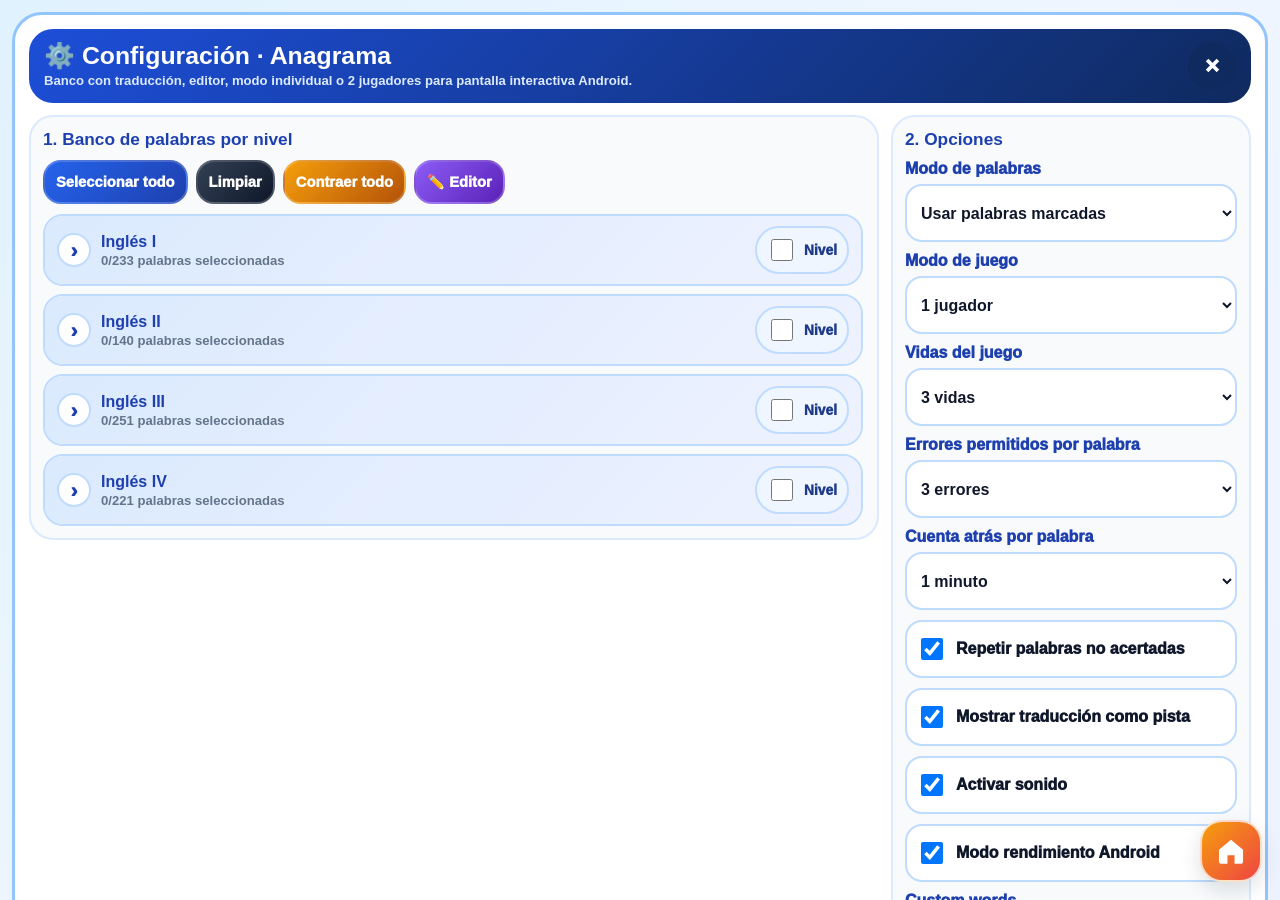
==== commit 805422b1: "Add files via upload" ====
(no text change in the page or its own stylesheets)
